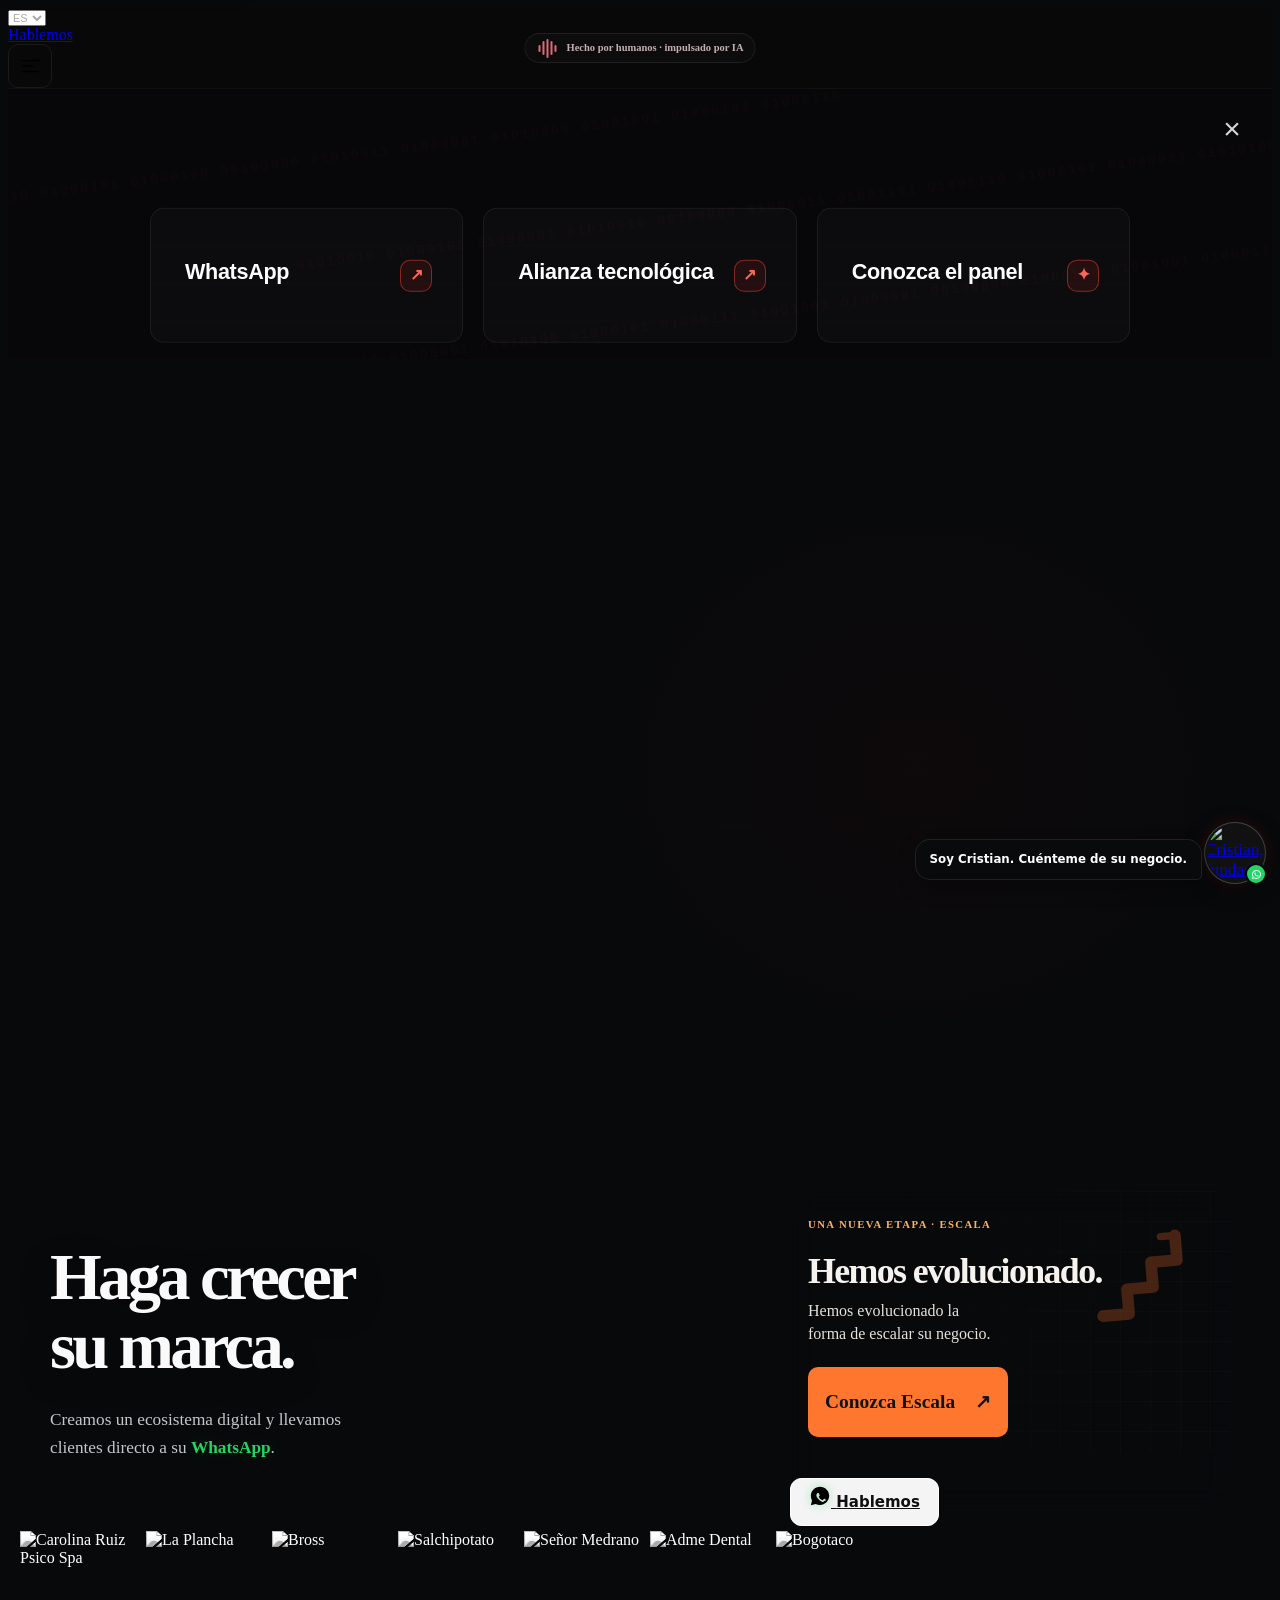
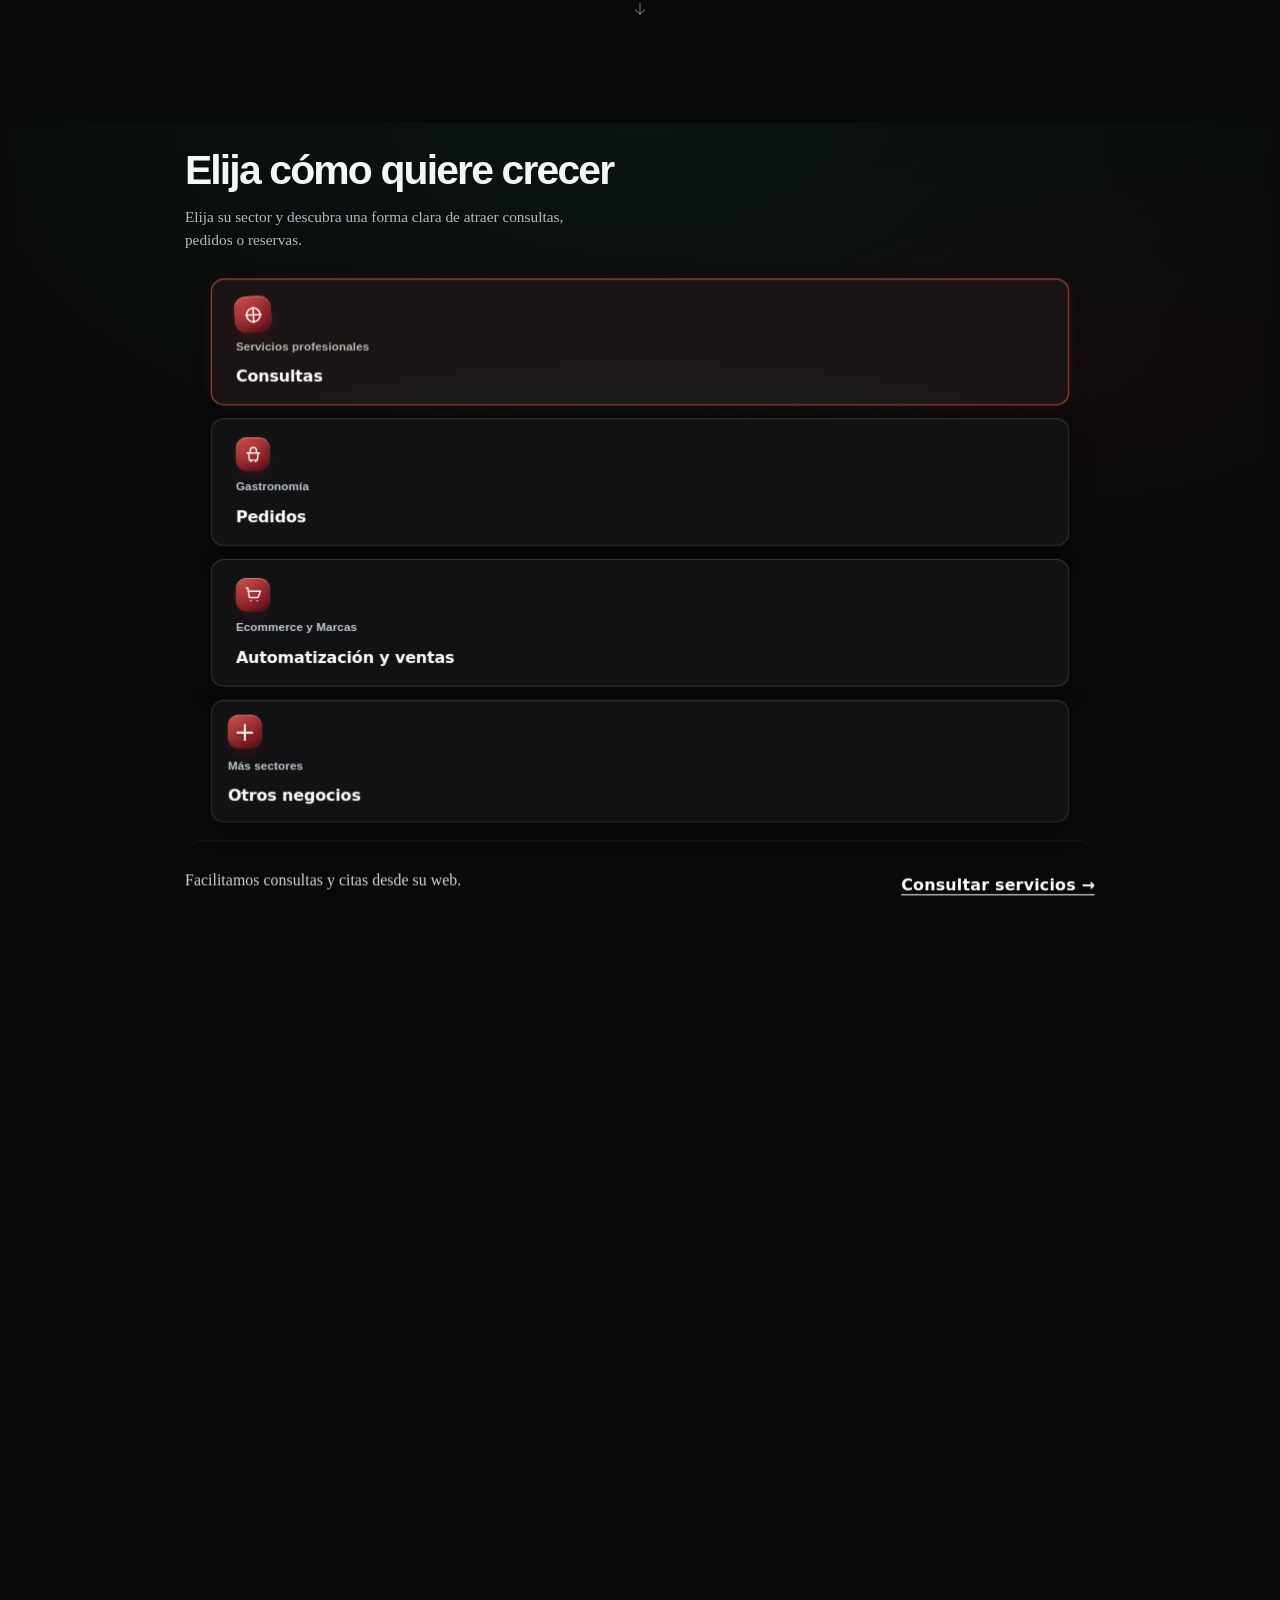
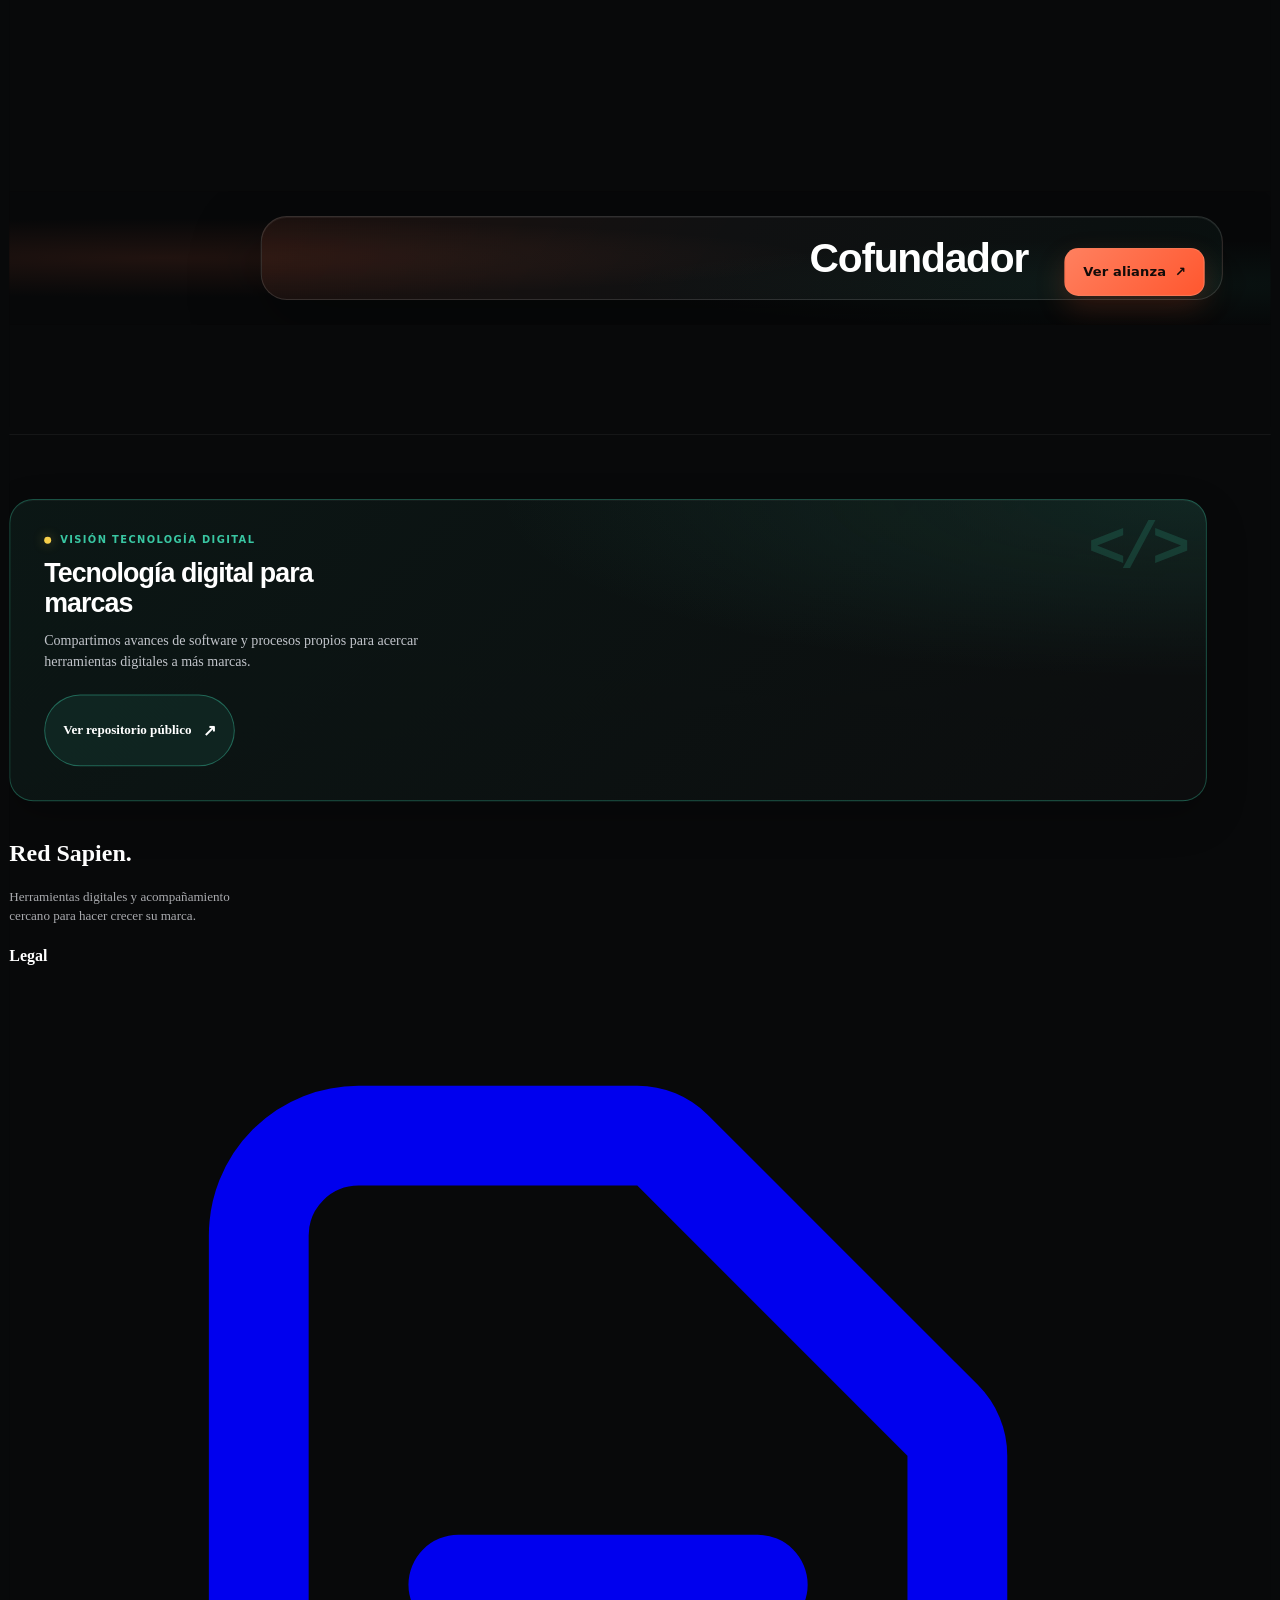
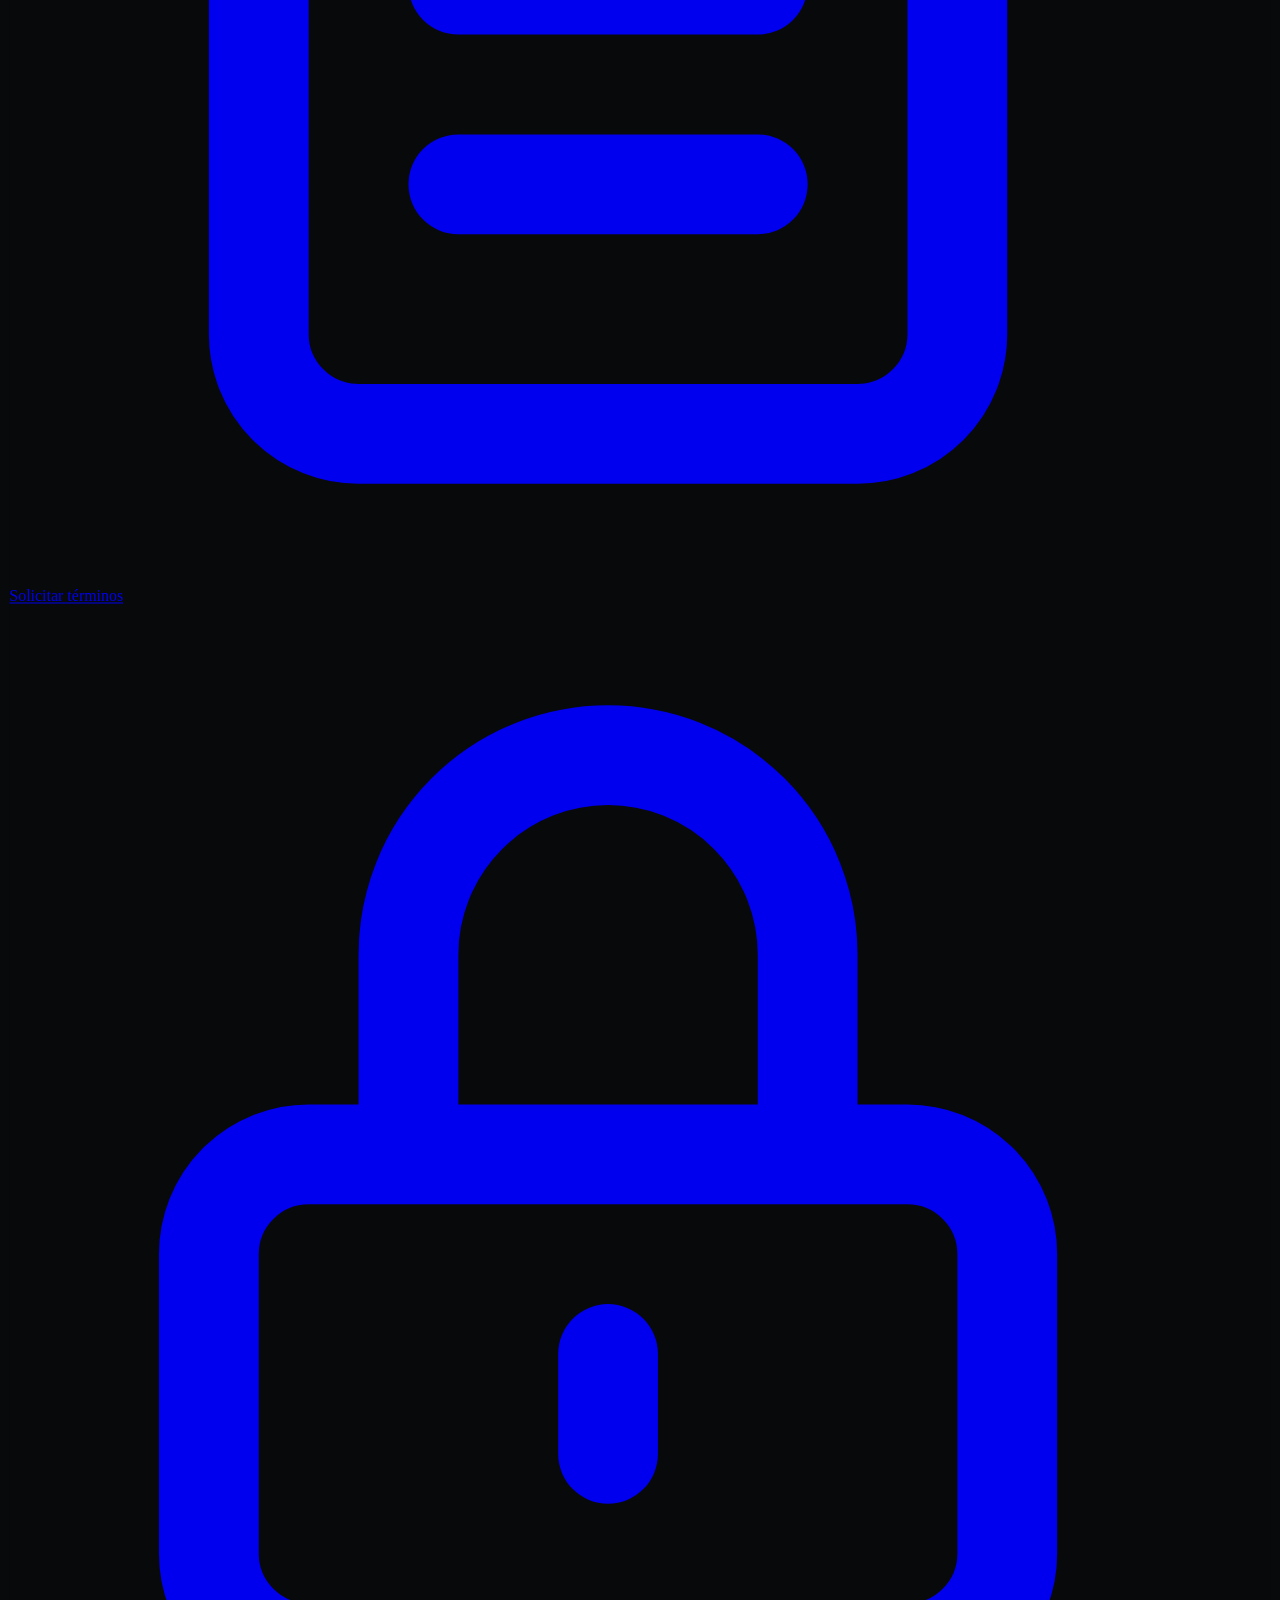
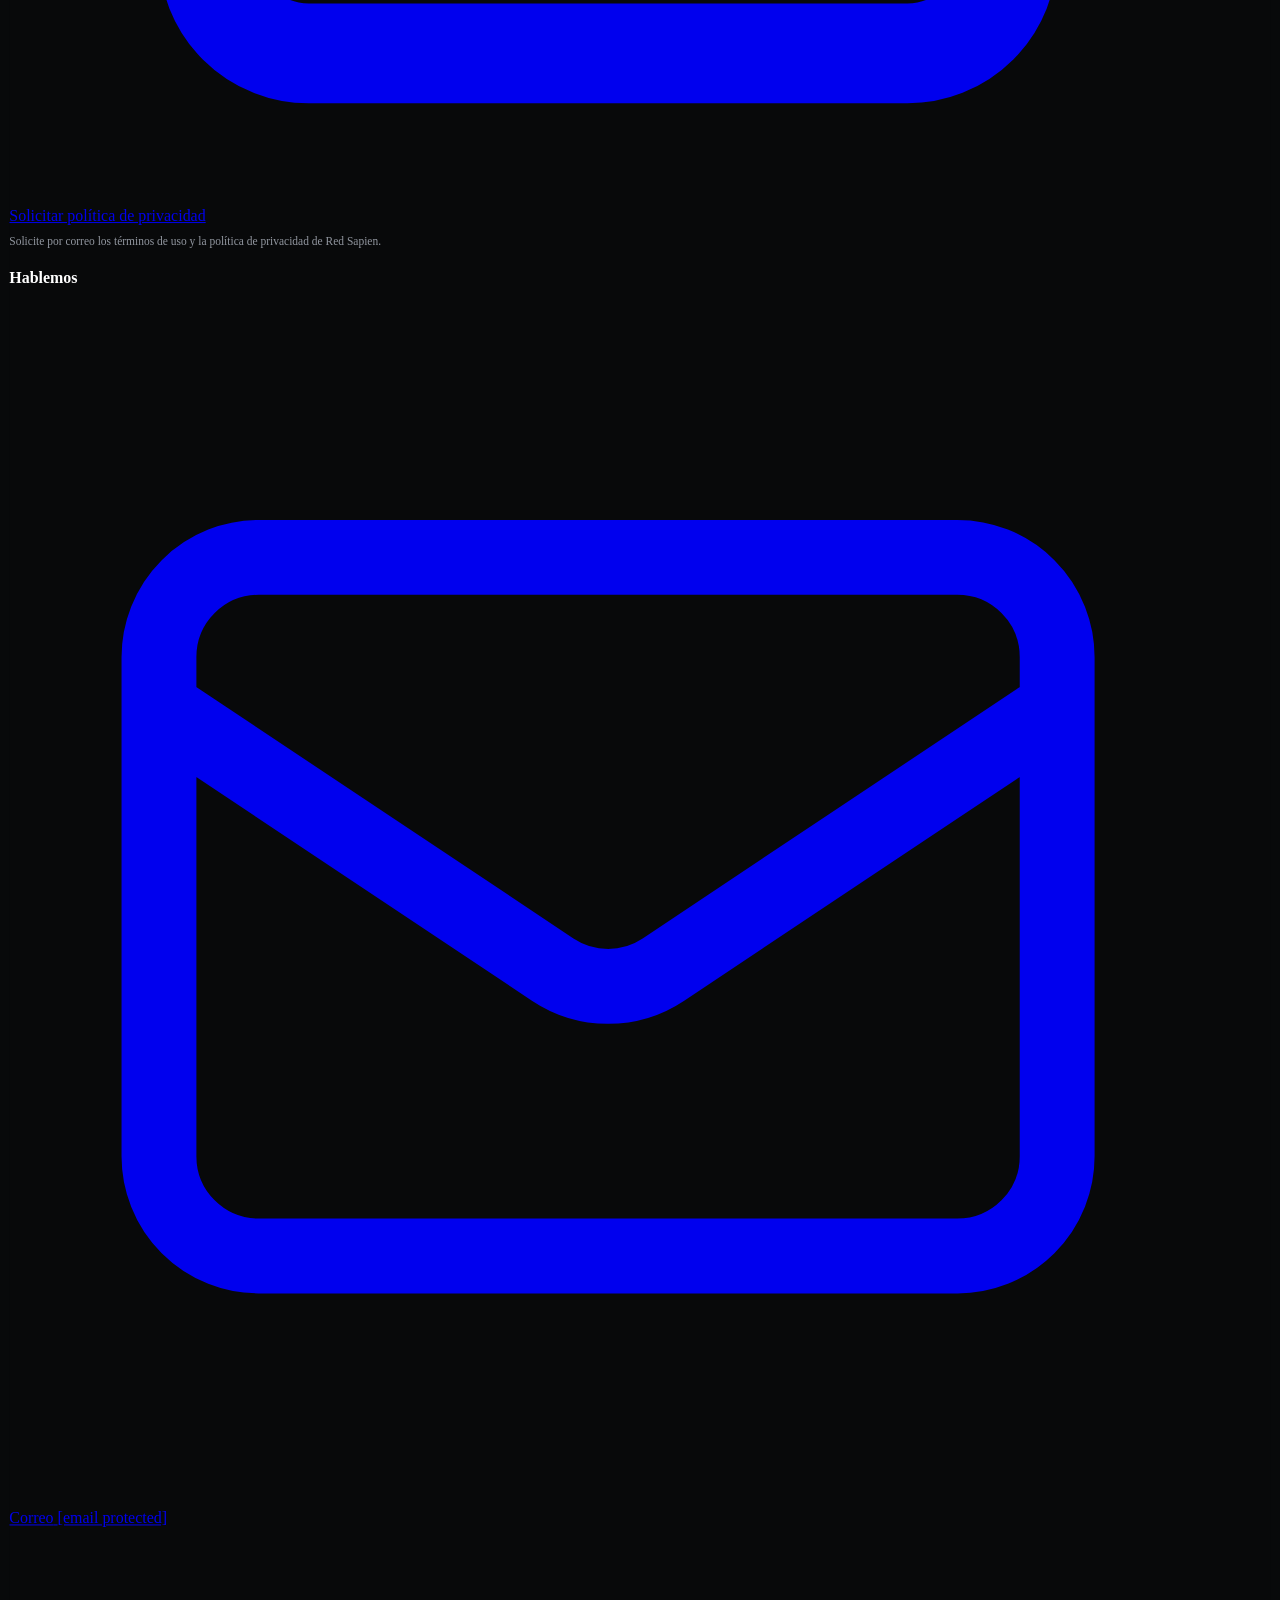
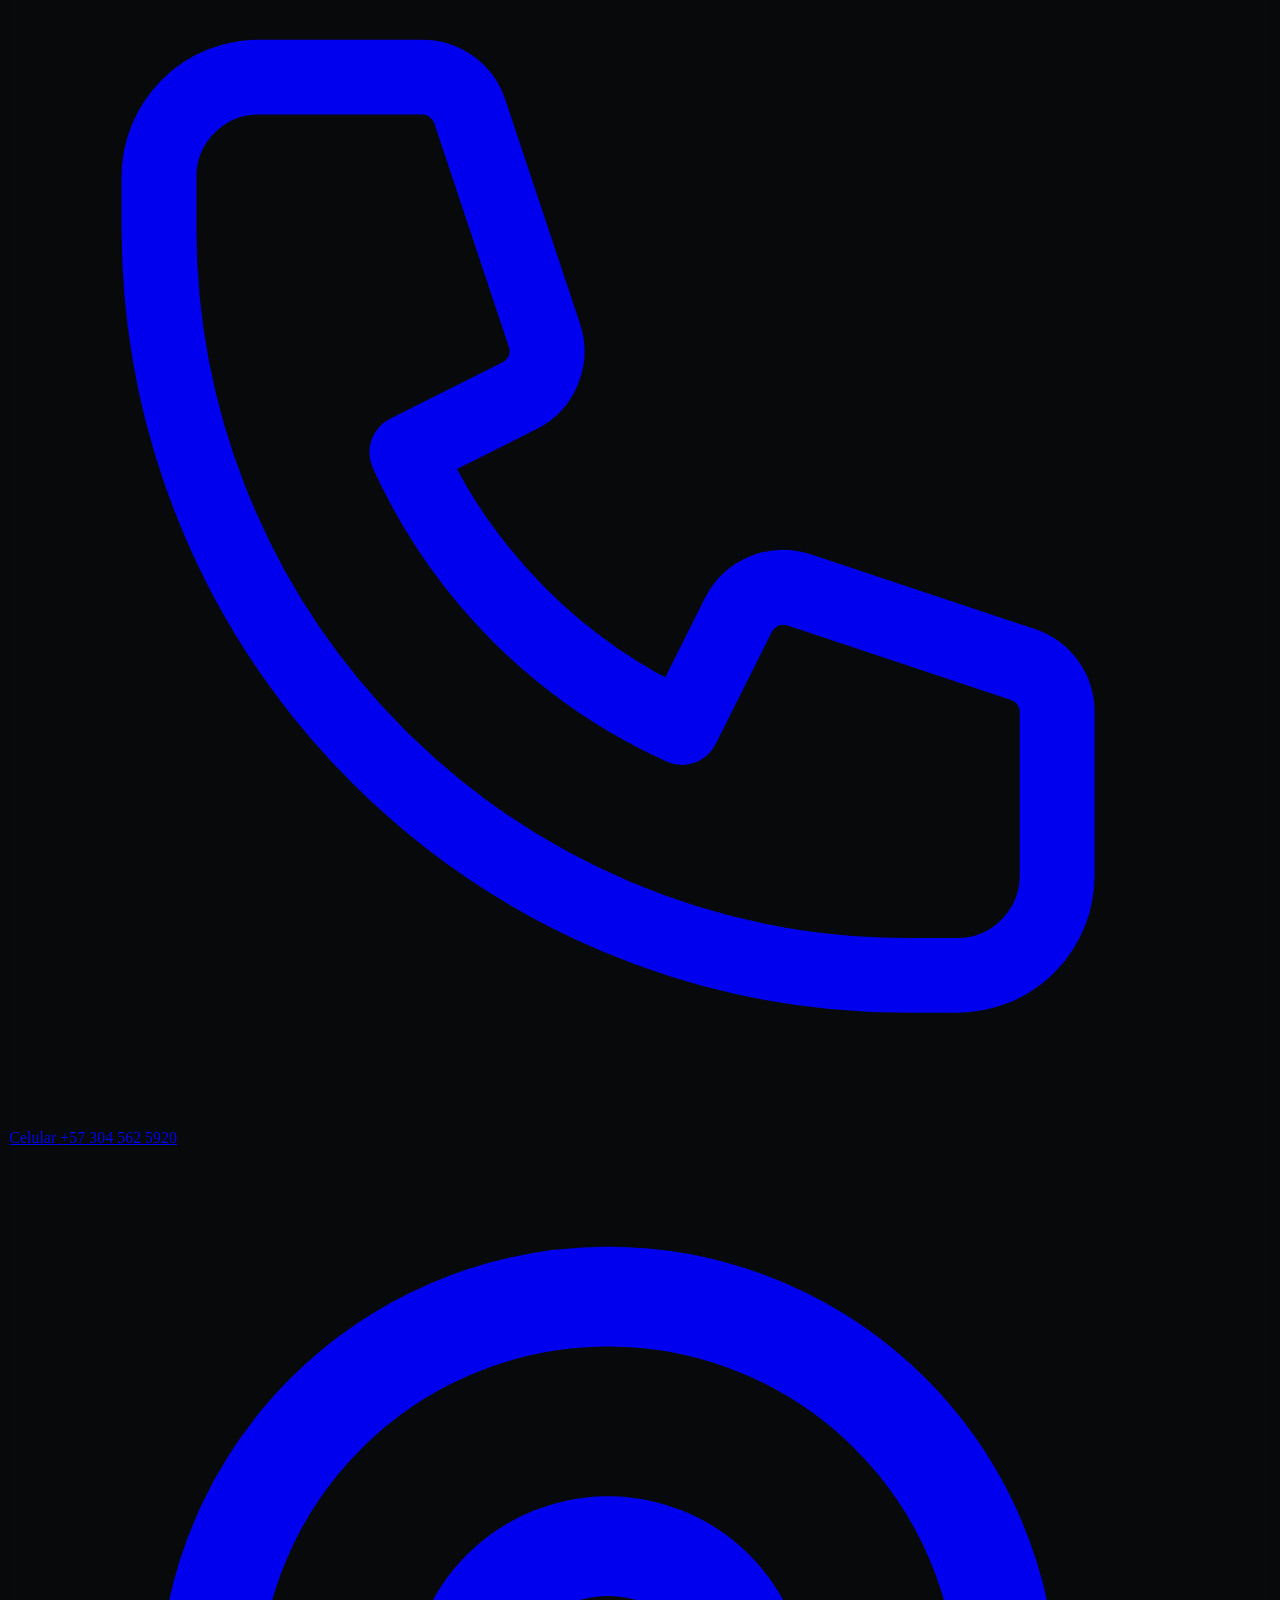
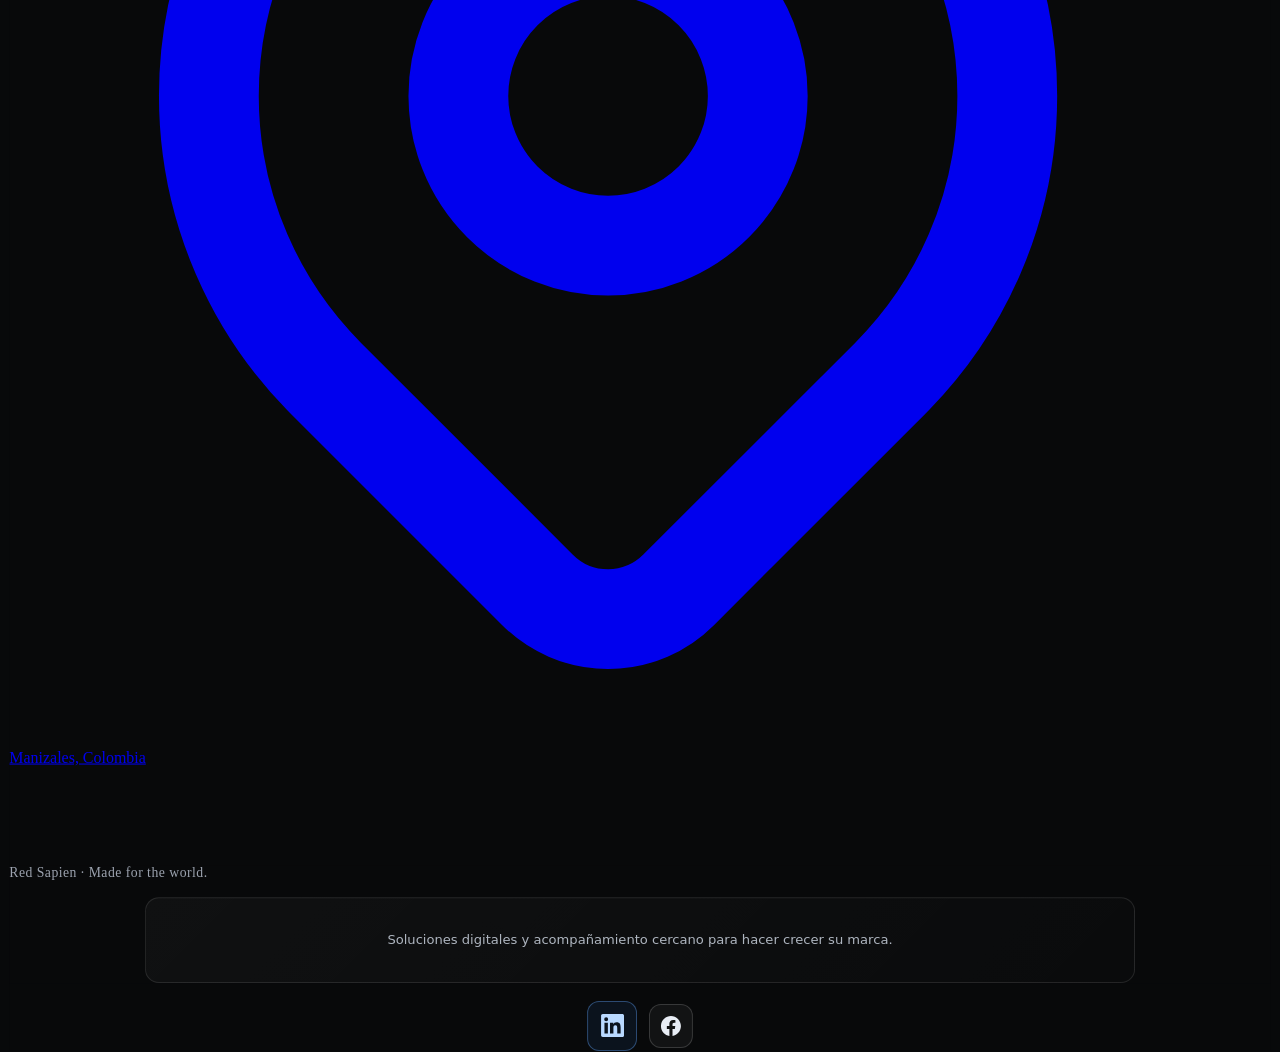
==== index.html @ 227806d8 "Actualizar textos de inversión publicitaria" ====
<!DOCTYPE html>

<html class="scroll-smooth" lang="es">
<head>
<meta charset="utf-8"/>
<meta content="width=device-width, initial-scale=1.0, maximum-scale=5.0, user-scalable=yes" name="viewport"/>
<meta content="Sitios web, campañas y presencia digital para su marca. Descubra una nueva forma de crecer con Escala." name="description"/>
<meta content="#050505" name="theme-color"/>
<meta content="es_CO" property="og:locale"/>
<meta content="Red Sapien" name="author"/>
<meta content="index, follow, max-image-preview:large" name="robots"/>
<title>Red Sapien | Su sitio web y un ecosistema en 3 fases</title>
<meta content="website" property="og:type"/>
<meta content="https://redsapien.com/" property="og:url"/>
<meta content="Red Sapien | Su sitio web y un ecosistema en 3 fases" property="og:title"/>
<meta content="Sitios web, campañas y presencia digital para su marca. Descubra una nueva forma de crecer con Escala." property="og:description"/>
<meta content="https://redsapien.com/assets/Image/Red-Sapien-OG-S-tech-20261112.webp" property="og:image"/>
<meta content="https://redsapien.com/assets/Image/Red-Sapien-OG-S-tech-20261112.webp" property="og:image:secure_url"/>
<meta content="1200" property="og:image:width"/>
<meta content="630" property="og:image:height"/>
<meta content="Red Sapien: símbolo R en rojo y logos de negocios con los que hemos trabajado" property="og:image:alt"/>
<meta content="image/webp" property="og:image:type"/>
<meta content="summary_large_image" name="twitter:card"/>
<meta content="Red Sapien | Su sitio web y un ecosistema en 3 fases" name="twitter:title"/>
<meta content="Sitios web, campañas y presencia digital para su marca. Descubra una nueva forma de crecer con Escala." name="twitter:description"/>
<meta content="https://redsapien.com/assets/Image/Red-Sapien-OG-S-tech-20261112.webp" name="twitter:image"/>
<!-- Analítica externa retirada: evitamos dependencias de terceros que bloqueaban recursos. -->
<link href="favicon-s-tech-20261112.svg" rel="icon" sizes="any" type="image/svg+xml"/><link href="favicon-s-tech-20261112-32.png" rel="icon" sizes="32x32" type="image/png"/><link href="favicon-s-tech-20261112.ico" rel="shortcut icon"/><link href="apple-touch-icon-s-tech-20261112.png" rel="apple-touch-icon" sizes="180x180"/>
<style id="rs-preloader-critical-1924">
#preloader{position:fixed!important;top:0!important;right:0!important;bottom:0!important;left:0!important;z-index:9999!important;background:#050505;overflow:hidden!important;isolation:isolate}
#preloader .rs-preloader-network{position:absolute!important;top:50%!important;left:50%!important;right:auto!important;bottom:auto!important;width:100vw!important;max-width:600px!important;height:auto!important;transform:translate(-50%,-50%)!important;z-index:0!important;pointer-events:none!important;opacity:.78}
#preloader .rs-preloader-mark{position:absolute!important;top:calc(50% - 75px)!important;left:50%!important;transform:translateX(-50%)!important;width:8.4rem!important;height:8.4rem!important;max-width:42vw!important;max-height:42vw!important;margin:0!important;display:flex!important;align-items:center!important;justify-content:center!important;z-index:1!important;box-sizing:border-box!important}
#preloader .rs-preloader-mark>div[aria-hidden="true"]{position:absolute!important;inset:0!important;border-radius:50%!important;box-sizing:border-box!important}
#preloader .rs-preloader-mark>img{width:50%!important;height:50%!important;object-fit:contain!important;max-width:67.2px!important;max-height:67.2px!important}
#preloader .rs-preloader-copy{position:absolute!important;top:calc(50% + 78px)!important;left:50%!important;transform:translateX(-50%)!important;z-index:1!important;margin:0!important;white-space:nowrap!important}
@media(prefers-reduced-motion:reduce){#preloader .rs-preloader-network *{animation:none!important}}
</style>
<link href="assets/css/tailwind-v3.4.17.css" rel="stylesheet"/>
<link href="https://redsapien.com/" rel="canonical"/>
<script type="application/ld+json">{"@context":"https://schema.org","@type":"ProfessionalService","name":"Red Sapien","url":"https://redsapien.com/","description":"Sitios web adaptables, campañas en Meta a WhatsApp y perfiles de Google para negocios de Manizales y Colombia.","telephone":"+573045625920","email":"ventas@redsapien.com","areaServed":{"@type":"Country","name":"Colombia"},"serviceType":["Sitios web adaptables","Campañas de ventas en Meta con destino a WhatsApp","Perfil de Negocio de Google y presencia local","Soporte opcional o por requerimiento"],"sameAs":["https://github.com/redsapien/Red-sapien-ecosystem"],"address":{"@type":"PostalAddress","addressLocality":"Manizales","addressCountry":"CO"}}</script>
<script id="rs-faq-schema" type="application/ld+json">{"@context":"https://schema.org","@type":"FAQPage","mainEntity":[{"@type":"Question","name":"¿Qué incluye?","acceptedAnswer":{"@type":"Answer","text":"Una web para su marca, campañas en Meta para atraer consultas a WhatsApp y presencia en Google, organizadas en tres fases."}},{"@type":"Question","name":"¿Qué inversión va por aparte?","acceptedAnswer":{"@type":"Answer","text":"La pauta publicitaria se paga directamente a Meta."}}]}</script>
<style id="rs-css-bundle">body{background-color:#050505;color:#ffffff;-webkit-font-smoothing:antialiased;overflow-x:hidden;}.bg-subtle-red{background:radial-gradient(circle at 50% -20%,rgba(255,60,0,0.06),transparent 75%);}#mobile-menu{transition:opacity 0.4s ease,visibility 0.4s ease;background:radial-gradient(circle at center,#0a0a0a 0%,#050505 100%);}.logo-track{display:flex;width:max-content;gap:1.5rem;will-change:transform;}@keyframes logo-drift-right{from{transform:translate3d(-50%,0,0);}to{transform:translate3d(0,0,0);}}.logo-track{animation:logo-drift-right 44s linear infinite;}.logo-track:hover{animation-play-state:paused;}@media (prefers-reduced-motion:reduce){.logo-track{animation:none;transform:none;}}.tech-mesh-layer{position:absolute;inset:0;background-image:linear-gradient(rgba(255,255,255,0.012) 1px,transparent 1px),linear-gradient(90deg,rgba(255,255,255,0.012) 1px,transparent 1px);background-size:60px 60px;mask-image:radial-gradient(circle at center,black 20%,transparent 85%);-webkit-mask-image:radial-gradient(circle at center,black 20%,transparent 85%);opacity:0.65;pointer-events:none;z-index:0;}#colombia-stripe{position:relative;z-index:2;transition:opacity .35s ease,height .35s ease;}header.nav-scrolled #colombia-stripe{opacity:.72;}header.nav-scrolled #main-nav{box-shadow:0 10px 34px rgba(0,0,0,.56);}header.nav-scrolled .scroll-support-banner::before{top:-1.35rem;bottom:-1.35rem;border-top-color:rgba(255,255,255,.10);border-bottom-color:rgba(255,255,255,.10);}.scroll-support-banner{position:absolute;left:50%;top:68%;display:flex;align-items:center;gap:0;width:min(72vw,38rem);transform:translate(-50%,-50%) scale(.96);opacity:0;pointer-events:none;color:rgba(255,255,255,.88);text-align:center;font:700 1.12rem/1.05 'Space Grotesk',sans-serif;letter-spacing:.08em;text-transform:uppercase;white-space:nowrap;transition:opacity .35s ease,transform .35s ease;}.scroll-support-banner::before{content:'';position:absolute;inset:-.85rem -1.7rem;z-index:-1;border-top:1px solid rgba(252,209,22,.28);border-bottom:1px solid rgba(206,17,38,.28);background:linear-gradient(90deg,rgba(252,209,22,.07),rgba(0,56,147,.10) 50%,rgba(206,17,38,.07));filter:blur(.1px);}.scroll-support-banner.is-visible{opacity:1;transform:translate(-50%,-50%) scale(1);}.glass-nav-scrolled .scroll-support-banner.is-visible{left:50%;right:auto;width:calc(100vw - 5.5rem);max-width:none;min-height:3.6rem;padding-right:1rem;transform:translate(-50%,-50%);}@media (max-width:640px){.glass-nav-scrolled .scroll-support-banner.is-visible{left:50%;right:auto;width:calc(100vw - 4.5rem);min-height:3.25rem;padding-right:.5rem;transform:translate(-50%,-50%);}}.scroll-support-dot{width:.58rem;height:.58rem;flex:0 0 auto;border-radius:999px;background:#FCD116;box-shadow:0 0 10px rgba(252,209,22,.45);}@media (max-width:640px){.scroll-support-banner{left:.5rem;width:calc(100% - 1rem);font-size:.88rem;line-height:1;transform:translateY(-50%) scale(1);letter-spacing:.045em;}.scroll-support-banner::before{inset:-.55rem -.35rem;}}@media (prefers-reduced-motion:reduce){.scroll-support-banner{transition:none;}}#menu-trigger{position:relative;z-index:3;}.glass-nav-premium{background:linear-gradient(to left,rgba(5,5,5,0.95) 0%,rgba(5,5,5,0.2) 100%);transition:all 0.4s cubic-bezier(0.4,0,0.2,1);}.glass-nav-scrolled{background-color:#050505;border-bottom:1px solid rgba(255,60,0,0.15);box-shadow:0 10px 30px -10px rgba(0,0,0,0.7);}.matrix-link-box{position:relative;background:rgba(10,10,10,0.4);border:1px solid rgba(255,255,255,0.03);overflow:hidden;transition:all 0.3s ease;}.matrix-link-box::before{content:"0101101011001";position:absolute;font-family:monospace;font-size:9px;color:rgba(255,60,0,0.04);top:2px;right:4px;letter-spacing:2px;pointer-events:none;}.matrix-link-box:hover{border-color:rgba(255,60,0,0.3);background:rgba(255,60,0,0.02);box-shadow:inset 0 0 12px rgba(255,60,0,0.05);}.stacking-card{will-change:transform,opacity;transition:transform 0.6s cubic-bezier(0.16,1,0.3,1),opacity 0.6s ease,box-shadow 0.4s ease,border-color 0.3s ease;transform-origin:center top;background:rgba(12,12,12,0.85);backdrop-filter:blur(24px);-webkit-backdrop-filter:blur(24px);border:1px solid rgba(255,255,255,0.08);box-shadow:0 8px 30px rgba(0,0,0,0.3);}.stacking-card:hover{box-shadow:0 20px 50px rgba(0,0,0,0.8);border-color:rgba(255,60,0,0.2);}.scrollbar-hide::-webkit-scrollbar{display:none;}.scrollbar-hide{-ms-overflow-style:none;scrollbar-width:none;}@keyframes pulse-slow{0%,100%{opacity:0.15;transform:scale(1);}50%{opacity:0.3;transform:scale(1.05);}}.animate-pulse-slow{animation:pulse-slow 6s ease-in-out infinite;}@keyframes blink{0%,100%{opacity:1;}50%{opacity:0;}}.animate-blink{animation:blink 1s step-end infinite;}@keyframes led-pulse{0%,100%{opacity:0.8;box-shadow:0 0 5px #22c55e;}50%{opacity:1;box-shadow:0 0 12px #22c55e,0 0 4px #fff;}}.animate-led-pulse{animation:led-pulse 2s ease-in-out infinite;}@keyframes blob{0%{transform:translate(0px,0px) scale(1);}33%{transform:translate(30px,-50px) scale(1.1);}66%{transform:translate(-20px,20px) scale(0.9);}100%{transform:translate(0px,0px) scale(1);}}.animate-blob{animation:blob 15s infinite alternate ease-in-out;will-change:transform;}.animation-delay-2000{animation-delay:2s;}.will-change-transform{will-change:transform;}.unlock-wave{position:absolute;top:50%;left:50%;width:100%;height:100%;transform:translate(-50%,-50%);border-radius:50%;pointer-events:none;z-index:5;}.unlock-wave::before,.unlock-wave::after{content:'';position:absolute;top:50%;left:50%;width:0;height:0;border-radius:50%;background:rgba(255,60,0,0.005);transform:translate(-50%,-50%);animation:unlockRipple 5s ease-out forwards;}.unlock-wave::after{animation-delay:2s;}@keyframes unlockRipple{0%{width:0;height:0;opacity:0.005;}100%{width:150%;height:150%;opacity:0;}}@keyframes scan{0%{top:-2%;opacity:0;}5%{opacity:1;}95%{opacity:1;}100%{top:102%;opacity:0;}}.laser-active{display:block !important;animation:scan 1.2s cubic-bezier(0.2,0.9,0.4,1.1) forwards;}.wa-premium-glow-button{isolation:isolate;}.wa-premium-glow-button::before{content:'';position:absolute;inset:0;border-radius:50%;z-index:-1;box-shadow:0 0 0 0 rgba(255,60,0,0.03);animation:waPulseUltraSoft 8s infinite ease-out;pointer-events:none;}@keyframes waPulseUltraSoft{0%{box-shadow:0 0 0 0 rgba(255,60,0,0.04);}50%{box-shadow:0 0 0 2px rgba(255,60,0,0);}100%{box-shadow:0 0 0 0 rgba(255,60,0,0);}}.profile-bubble{transition:opacity 0.5s ease,transform 0.5s ease;opacity:0;transform:scale(0.8);}.profile-bubble.visible{opacity:1;transform:scale(1);}.thought-bubble{opacity:0;transition:opacity 0.4s ease,transform 0.4s ease;transform:translateY(10px);}.thought-bubble.visible{opacity:1;transform:translateY(0);}.thought-bubble::after{content:'';position:absolute;bottom:-8px;right:20px;width:0;height:0;border-left:8px solid transparent;border-right:8px solid transparent;border-top:8px solid #1f2937;}.phone-frame{background:#111;border-radius:36px;border:8px solid #222;box-shadow:0 30px 60px -20px rgba(0,0,0,0.8),inset 0 0 0 2px #333;padding:8px;max-width:320px;margin:0 auto;}.phone-screen{background:#000;border-radius:28px;overflow:hidden;position:relative;aspect-ratio:9 / 16;}.phone-notch{position:absolute;top:7px;left:50%;transform:translateX(-50%);width:120px;height:28px;background:#111;border-radius:0 0 20px 20px;z-index:30;display:flex;align-items:center;justify-content:center;}.phone-notch .camera{width:8px;height:8px;background:#1a1a2e;border-radius:50%;border:1px solid #2a2a3e;box-shadow:inset 0 0 4px #000;}.phone-notch .speaker{width:40px;height:4px;background:#1a1a2e;border-radius:4px;margin-right:12px;}.slide-container{position:absolute;top:58px;right:8px;bottom:46px;left:8px;display:flex;transition:transform 0.7s cubic-bezier(0.25,0.46,0.45,0.94);width:auto;height:auto;will-change:transform;}.slide-item{min-width:100%;height:100%;display:flex;align-items:center;justify-content:center;}.slide-item img{width:100%;height:100%;object-fit:contain;object-position:center center;display:block;}.slide-dots{position:absolute;bottom:27px;left:50%;transform:translateX(-50%);display:flex;gap:6px;z-index:20;}.phone-home-indicator{position:absolute;bottom:8px;left:50%;transform:translateX(-50%);width:64px;height:4px;border-radius:999px;background:rgba(255,255,255,.65);z-index:21;}.slide-dots span{width:6px;height:6px;border-radius:50%;background:rgba(255,255,255,0.3);transition:background 0.3s;}.slide-dots span.active{background:#FF3C00;width:18px;border-radius:4px;}.slide-text{transition:opacity 0.5s ease,transform 0.5s ease;opacity:0;transform:translateY(8px);}.slide-text.active{opacity:1;transform:translateY(0);}.logo-slider-gradient{background:linear-gradient(to right,#050505 0%,rgba(5,5,5,0.5) 30%,transparent 100%);pointer-events:none;z-index:2;}.video-container{background:#000;overflow:hidden;}.section-transition{position:relative;border-top:1px solid rgba(255,255,255,0.03);box-shadow:inset 0 1px 0 rgba(255,255,255,0.02);}.section-transition::before{content:'';position:absolute;top:-1px;left:0;width:100%;height:2px;background:linear-gradient(to right,transparent,rgba(255,60,0,0.1),transparent);}.sap-v11-device-glass{background:rgba(255,255,255,0.03);border-radius:35px;padding:2px;border:1px solid rgba(255,255,255,0.1);backdrop-filter:blur(10px);-webkit-backdrop-filter:blur(10px);overflow:hidden;box-shadow:0 40px 70px -15px rgba(0,0,0,0.6);transition:transform 0.6s cubic-bezier(0.23,1,0.32,1);transform-style:preserve-3d;}.sap-v11-device-glass:hover{transform:rotateY(-4deg) rotateX(4deg) scale(1.01);}.v11-screen-content{border-radius:33px;overflow:hidden;position:relative;background:#000;}.v11-app-ui{width:100%;height:100%;object-fit:cover;opacity:0.75;transition:opacity 0.5s ease,transform 0.5s ease;}.sap-v11-device-glass:hover .v11-app-ui{opacity:0.9;transform:scale(1.05);}.v11-overlay{position:absolute;inset:0;display:flex;flex-direction:column;justify-content:flex-end;padding:20px 16px 25px;background:linear-gradient(to top,#000 25%,transparent 80%);text-align:left;pointer-events:none;}.v11-overlay h3,.v11-overlay p,.v11-overlay a{pointer-events:auto;}.logo-item{width:140px;height:80px;display:flex;align-items:center;justify-content:center;flex-shrink:0;}.logo-item img{width:100%;height:100%;object-fit:contain;}@media (min-width:768px){.logo-item{width:140px;height:80px;}.logo-track{gap:2.5rem;}}.hero-background-svg{will-change:transform;transform:translateZ(0);backface-visibility:hidden;z-index:0;}.profile-bubble-wrapper{will-change:transform;transform:translateZ(0);backface-visibility:hidden;}.slide-container{will-change:transform;transform:translateZ(0);backface-visibility:hidden;}
.rs-sectors-section{background:#090909;color:#fff;padding:clamp(72px,10vw,128px) 24px;border-top:1px solid rgba(255,255,255,.06)}.rs-sectors-inner{max-width:1120px;margin:auto}.rs-eyebrow{display:block;color:#a3a3a3;font:700 .68rem/1 'Space Grotesk',sans-serif;letter-spacing:.2em;text-transform:uppercase;margin-bottom:18px}.rs-sectors-section h2{font:700 clamp(2rem,5vw,4rem)/1.02 'Space Grotesk',sans-serif;letter-spacing:-.04em;max-width:620px;margin:0}.rs-sectors-intro{color:#a3a3a3;max-width:480px;line-height:1.6;margin:18px 0 40px}.rs-sector-grid{display:grid;grid-template-columns:repeat(2,minmax(0,1fr));gap:18px}.rs-sector-card{position:relative;overflow:hidden;border:1px solid rgba(255,255,255,.1);border-radius:20px;padding:clamp(24px,4vw,42px);background:linear-gradient(145deg,rgba(255,255,255,.06),rgba(255,255,255,.015));transition:transform .3s ease,border-color .3s ease,box-shadow .3s ease}.rs-sector-card:hover{transform:translateY(-5px);box-shadow:0 22px 60px rgba(0,0,0,.3)}.rs-sector-food{--sector:#ff5a1f}.rs-sector-health{--sector:#39c6a2}.rs-sector-food:hover{border-color:#ff5a1f}.rs-sector-health:hover{border-color:#39c6a2}.rs-sector-top{display:flex;justify-content:space-between;align-items:center;margin-bottom:40px}.rs-sector-number{color:var(--sector);font:700 .72rem/1 'Space Grotesk',sans-serif;letter-spacing:.16em}.rs-sector-label{color:var(--sector);font:700 .68rem/1 'Space Grotesk',sans-serif;letter-spacing:.14em;text-transform:uppercase}.rs-sector-card h3{font:700 clamp(1.5rem,3vw,2.3rem)/1.05 'Space Grotesk',sans-serif;margin:0 0 14px;letter-spacing:-.03em}.rs-sector-card p{color:#b7b7b7;line-height:1.6;max-width:390px;margin:0 0 24px}.rs-category-list{display:flex;flex-wrap:wrap;gap:8px;margin-bottom:28px}.rs-category-list a{color:#e8e8e8;border:1px solid rgba(255,255,255,.13);border-radius:999px;padding:8px 11px;font-size:.72rem;transition:all .2s}.rs-category-list a:hover{border-color:var(--sector);color:var(--sector)}.rs-sector-cta{display:inline-flex;color:#fff;font-size:.78rem;font-weight:700;border-bottom:1px solid var(--sector);padding-bottom:5px}.rs-sector-cta:hover{color:var(--sector)}@media(max-width:700px){.rs-sector-grid{grid-template-columns:1fr}.rs-sector-top{margin-bottom:28px}}
.rs-selector{display:grid;grid-template-columns:repeat(2,minmax(0,1fr));gap:12px;max-width:760px}.rs-selector-btn{display:grid;grid-template-columns:auto 1fr;column-gap:12px;text-align:left;align-items:center;padding:18px 20px;border:1px solid rgba(255,255,255,.12);border-radius:16px;background:#111;color:#fff;cursor:pointer;transition:.25s}.rs-selector-btn>span{grid-row:span 2;font-size:24px}.rs-selector-btn strong{font-size:1rem}.rs-selector-btn small{color:#999;font-size:.7rem;margin-top:4px}.rs-selector-btn.is-active,.rs-selector-btn:hover{border-color:var(--rs-accent,#ff3c00);box-shadow:0 12px 35px rgba(0,0,0,.22)}.rs-selector-btn.is-active strong{color:var(--rs-accent,#ff3c00)}.rs-selector-btn.rs-health{--rs-accent:#39c6a2}.rs-niche-result{display:grid;gap:8px;margin-top:14px;padding:18px 20px;border-left:2px solid var(--rs-accent,#ff3c00);background:rgba(255,255,255,.035);max-width:760px}.rs-niche-result strong{font-size:1.15rem}.rs-niche-result span{color:#aaa;font-size:.86rem}.rs-niche-result a{color:var(--rs-accent,#ff3c00);font-size:.78rem;font-weight:700;margin-top:4px}.rs-sectors-section:has(.rs-health.is-active){--rs-accent:#39c6a2}.rs-sectors-section:has(.rs-food.is-active){--rs-accent:#ff3c00}@media(max-width:600px){.rs-selector{grid-template-columns:1fr}.rs-selector-btn{padding:15px 16px}}
.rs-case-track{display:grid;grid-template-columns:repeat(3,minmax(0,1fr));gap:16px}.rs-case-card{overflow:hidden;display:flex;flex-direction:column;border:1px solid rgba(255,255,255,.1);border-radius:18px;background:linear-gradient(145deg,rgba(255,255,255,.06),rgba(255,255,255,.015));transition:transform .28s ease,border-color .28s ease,box-shadow .28s ease}.rs-case-card:hover{transform:translateY(-5px);border-color:var(--case-accent,#ff3c00);box-shadow:0 22px 55px rgba(0,0,0,.3)}.rs-case-media{position:relative;width:100%;aspect-ratio:9/16;min-height:280px;background:linear-gradient(145deg,#181818,#090909);overflow:hidden}.rs-case-media img{display:block;width:100%;height:100%;object-fit:cover}.rs-case-media.is-empty{display:grid;place-items:center;color:#777;font-size:.68rem;letter-spacing:.12em;text-transform:uppercase}.rs-case-body{padding:22px;display:flex;flex:1;flex-direction:column}.rs-case-type{display:block;color:#8f8f8f;font-size:.68rem;margin:12px 0 18px}.rs-case-card h3{font:700 1.35rem/1.1 'Space Grotesk',sans-serif;margin:0 0 10px}.rs-case-card p{color:#aaa;font-size:.82rem;line-height:1.55;margin:0}.rs-case-link{display:inline-block;color:var(--case-accent,#ff3c00);font-size:.74rem;font-weight:700;margin-top:auto;padding-top:22px}.rs-case-link.is-disabled{color:#777;pointer-events:none}.rs-case-placeholder{border-style:dashed;opacity:.82}.rs-case-placeholder h3{font-size:1.15rem}@media(max-width:800px){.rs-case-track{display:flex;grid-template-columns:none;overflow-x:auto;scroll-snap-type:x mandatory;padding-bottom:8px}.rs-case-card{min-width:min(82vw,340px);scroll-snap-align:start}.rs-case-media{min-height:260px}}
.rs-selector{gap:24px;max-width:900px;margin-top:26px}.rs-selector-btn{position:relative;min-height:142px;padding:26px 28px;border:1px solid rgba(255,255,255,.14);border-radius:22px;background:linear-gradient(145deg,#171717,#0b0b0b);box-shadow:0 14px 38px rgba(0,0,0,.2);isolation:isolate}.rs-selector-btn:before{content:'';position:absolute;inset:0;border-radius:inherit;background:radial-gradient(circle at 100% 0,var(--rs-accent),transparent 48%);opacity:.08;z-index:-1;transition:opacity .3s ease}.rs-selector-btn:hover:before,.rs-selector-btn.is-active:before{opacity:.18}.rs-selector-btn>span{font-size:30px;filter:grayscale(.15)}.rs-selector-btn strong{font-size:1.25rem;letter-spacing:-.02em}.rs-selector-btn small{font-size:.75rem;color:#aaa;line-height:1.5}.rs-selector-btn.is-active{border-color:var(--rs-accent);box-shadow:0 18px 48px color-mix(in srgb,var(--rs-accent) 18%,transparent),inset 0 1px 0 rgba(255,255,255,.08)}.rs-selector-btn.is-active:after{content:'Seleccionado';position:absolute;right:18px;top:16px;color:var(--rs-accent);font:700 .6rem/1 'Space Grotesk',sans-serif;letter-spacing:.14em;text-transform:uppercase}.rs-niche-result{margin-top:18px;border-radius:14px;box-shadow:0 10px 30px rgba(0,0,0,.16)}@media(max-width:600px){.rs-selector{gap:14px}.rs-selector-btn{min-height:116px;padding:20px}.rs-selector-btn strong{font-size:1.05rem}.rs-selector-btn.is-active:after{top:12px;right:14px;font-size:.52rem}}
.rs-selector-btn{grid-template-columns:46px 1fr;column-gap:14px;align-items:center;min-height:128px;padding:22px 24px}.rs-selector-icon{width:44px;height:44px;display:grid;place-items:center;border:1px solid var(--rs-accent);border-radius:14px;color:var(--rs-accent);background:color-mix(in srgb,var(--rs-accent) 10%,transparent)}.rs-selector-icon svg{width:23px;height:23px;fill:none;stroke:currentColor;stroke-width:1.6;stroke-linecap:round;stroke-linejoin:round}.rs-selector-btn strong{line-height:1.1}.rs-selector-btn small{display:block;margin-top:6px;line-height:1.35}.rs-niche-result{gap:6px;padding:16px 18px;margin-top:16px}.rs-niche-result strong{font-size:1.05rem}.rs-niche-result span{font-size:.78rem}.rs-sector-card p,.rs-case-card p{max-width:34ch}@media(max-width:600px){.rs-selector-btn{min-height:108px;padding:18px}.rs-selector-icon{width:38px;height:38px;border-radius:12px}.rs-selector-icon svg{width:20px;height:20px}}
:root{--rs-section-space:clamp(72px,9vw,112px)}.rs-sectors-section,.rs-case-section{padding-top:var(--rs-section-space)!important;padding-bottom:var(--rs-section-space)!important}.rs-selector-btn,.rs-niche-result,.rs-case-card{position:relative;overflow:hidden}.rs-selector-btn:after,.rs-case-card:after{content:'';position:absolute;inset:-1px;border-radius:inherit;pointer-events:none;background:linear-gradient(115deg,transparent 25%,color-mix(in srgb,var(--rs-accent,#ff3c00) 55%,transparent),transparent 70%);opacity:0;transform:translateX(-35%);transition:opacity .35s ease,transform .55s ease}.rs-selector-btn:hover:after,.rs-selector-btn.is-active:after,.rs-case-card:hover:after{opacity:.22;transform:translateX(35%)}.rs-selector-btn{box-shadow:0 0 0 1px rgba(255,255,255,.02),0 0 24px color-mix(in srgb,var(--rs-accent,#ff3c00) 8%,transparent)}.rs-selector-btn.is-active{box-shadow:0 0 0 1px var(--rs-accent),0 0 28px color-mix(in srgb,var(--rs-accent) 18%,transparent),inset 0 0 24px color-mix(in srgb,var(--rs-accent) 6%,transparent)}.rs-niche-result{box-shadow:0 0 24px color-mix(in srgb,var(--rs-accent,#ff3c00) 10%,transparent)}.rs-case-media{box-shadow:inset 0 0 30px color-mix(in srgb,var(--case-accent,#ff3c00) 12%,transparent)}
.rs-sectors-section{background:radial-gradient(circle at 50% 0,rgba(255,60,0,.055),transparent 38%),#090909}.rs-sectors-inner{max-width:1040px}.rs-selector{gap:20px;margin-top:30px}.rs-selector-btn{min-height:156px;padding:28px 30px;border-radius:24px;background:linear-gradient(145deg,rgba(30,30,30,.98),rgba(10,10,10,.98));border-color:rgba(255,255,255,.13);box-shadow:0 18px 45px rgba(0,0,0,.22),inset 0 1px 0 rgba(255,255,255,.06);transform:translateY(0);transition:transform .28s ease,border-color .28s ease,box-shadow .28s ease,background .28s ease}.rs-selector-btn:hover{transform:translateY(-6px);background:linear-gradient(145deg,rgba(38,38,38,.98),rgba(12,12,12,.98));box-shadow:0 24px 55px rgba(0,0,0,.34),0 0 30px color-mix(in srgb,var(--rs-accent) 10%,transparent)}.rs-selector-btn:focus-visible{outline:3px solid color-mix(in srgb,var(--rs-accent) 70%,white);outline-offset:4px}.rs-selector-btn.is-active{transform:translateY(-4px);border-color:var(--rs-accent);background:linear-gradient(145deg,color-mix(in srgb,var(--rs-accent) 10%,#1b1b1b),#0b0b0b);box-shadow:0 0 0 1px var(--rs-accent),0 22px 60px color-mix(in srgb,var(--rs-accent) 15%,transparent),inset 0 1px 0 rgba(255,255,255,.12)}.rs-selector-icon{width:50px;height:50px;border-radius:16px;box-shadow:0 0 22px color-mix(in srgb,var(--rs-accent) 18%,transparent);transition:transform .28s ease,background .28s ease}.rs-selector-btn:hover .rs-selector-icon,.rs-selector-btn.is-active .rs-selector-icon{transform:scale(1.08) rotate(-3deg);background:color-mix(in srgb,var(--rs-accent) 17%,transparent)}.rs-selector-btn strong{font-size:clamp(1.12rem,2vw,1.4rem);letter-spacing:-.025em}.rs-selector-btn small{font-size:.78rem;color:#b1b1b1}.rs-selector-status{position:absolute;top:18px;right:20px;color:var(--rs-accent);font:700 .58rem/1 'Space Grotesk',sans-serif;letter-spacing:.14em;text-transform:uppercase;opacity:0;transform:translateY(-4px);transition:opacity .25s ease,transform .25s ease}.rs-selector-btn.is-active .rs-selector-status{opacity:1;transform:translateY(0)}.rs-selector-btn.is-active:after{content:'';position:absolute;inset:auto 28px 0;height:2px;border-radius:2px;background:linear-gradient(90deg,transparent,var(--rs-accent),transparent);opacity:1;transform:none}.rs-niche-result{margin-top:20px;padding:18px 22px;border:1px solid color-mix(in srgb,var(--rs-accent) 24%,transparent);border-left:3px solid var(--rs-accent);border-radius:16px;background:linear-gradient(100deg,color-mix(in srgb,var(--rs-accent) 7%,transparent),rgba(255,255,255,.025));box-shadow:0 15px 35px rgba(0,0,0,.2)}@media(max-width:600px){.rs-selector{gap:14px;margin-top:22px}.rs-selector-btn{min-height:128px;padding:22px 20px}.rs-selector-icon{width:42px;height:42px;border-radius:14px}.rs-selector-status{top:14px;right:16px;font-size:.5rem}.rs-selector-btn.is-active:after{inset:auto 20px 0}}@media(prefers-reduced-motion:reduce){.rs-selector-btn,.rs-selector-icon,.rs-selector-status{transition:none}.rs-selector-btn:hover,.rs-selector-btn.is-active{transform:none}}
:root{--rs-theme:#ff3c00;--rs-theme-soft:rgba(255,60,0,.12)}html[data-niche="health"]{--rs-theme:#39c6a2;--rs-theme-soft:rgba(57,198,162,.12)}body[data-niche="health"] .rs-sectors-section{background:radial-gradient(circle at 50% 0,rgba(57,198,162,.07),transparent 38%),#090909}body[data-niche="health"] .rs-selector-btn.is-active{border-color:var(--rs-theme);box-shadow:0 0 0 1px var(--rs-theme),0 22px 60px rgba(57,198,162,.16),inset 0 1px 0 rgba(255,255,255,.12)}body[data-niche="health"] .phase-primary{box-shadow:0 0 55px rgba(57,198,162,.14)!important}body[data-niche="health"] .phase-card-label,body[data-niche="health"] .phase-entry-label{color:var(--rs-theme)}body[data-niche="health"] .phase-offer-cta,body[data-niche="health"] .phase-transition-label{border-color:var(--rs-theme);color:var(--rs-theme)}.rs-selector-btn,.rs-niche-result,.phase-primary,.rs-case-card{transition:background .35s ease,border-color .35s ease,box-shadow .35s ease,transform .28s ease}
.rs-selector-btn{grid-template-rows:auto auto auto;align-content:center}.rs-selector-btn small{grid-column:2}.rs-selector-note{grid-column:2;display:block;margin-top:10px;color:color-mix(in srgb,var(--rs-accent) 78%,white);font-size:.68rem;font-weight:700;letter-spacing:.01em;opacity:.82}.rs-selector-btn:focus-visible .rs-selector-note,.rs-selector-btn:hover .rs-selector-note,.rs-selector-btn.is-active .rs-selector-note{opacity:1}.rs-selector-status{white-space:nowrap}.rs-niche-result a{display:inline-flex;align-items:center;gap:6px;width:max-content;margin-top:7px;padding:9px 0;font-size:.78rem;transition:gap .2s ease}.rs-niche-result a:hover{gap:10px}@media(max-width:600px){.rs-selector-note{font-size:.64rem;margin-top:8px}.rs-selector-btn small{font-size:.7rem}}
.rs-selector-btn{grid-template-rows:auto auto auto auto;align-content:center}.rs-selector-kicker{grid-column:2;display:block;margin-bottom:7px;color:var(--rs-accent);font:700 .62rem/1 'Space Grotesk',sans-serif;letter-spacing:.16em;text-transform:uppercase}.rs-selector-btn strong{grid-column:2}.rs-selector-btn small{grid-column:2}@media(max-width:600px){.rs-selector-kicker{font-size:.56rem;margin-bottom:5px}}
#maquinaria-automatizada,#casos-exito-ecosistemas,#seccion-5-pricing,#manifiesto-maquinaria{content-visibility:auto;contain-intrinsic-size:auto 720px}
.rs-sectors-section{--rs-selector-max:880px;position:relative;isolation:isolate;overflow:hidden}.rs-sectors-section::before{content:"";position:absolute;inset:8% -12% auto;height:420px;z-index:-1;pointer-events:none;background:radial-gradient(ellipse at 50% 0,color-mix(in srgb,var(--rs-accent,#ff3c00) 8%,transparent),transparent 68%);opacity:.75}.rs-sectors-inner{width:min(100% - 32px,var(--rs-selector-max));margin-inline:auto}.rs-sectors-section .rs-eyebrow{display:block;margin-bottom:10px;font-size:.66rem;line-height:1;letter-spacing:.18em;text-transform:uppercase;color:color-mix(in srgb,var(--rs-accent,#ff3c00) 82%,white);font-weight:800}.rs-sectors-section h2{max-width:18ch;margin:0;font-size:clamp(1.65rem,3.4vw,2.55rem);line-height:1.06;letter-spacing:-.045em}.rs-selector{width:100%;max-width:none;display:grid;grid-template-columns:repeat(2,minmax(0,1fr));gap:16px;margin-top:24px}.rs-selector-btn{width:100%;min-width:0;min-height:146px;display:grid;grid-template-columns:44px minmax(0,1fr);grid-template-rows:auto auto auto auto;column-gap:14px;row-gap:4px;align-content:center;padding:22px 24px;border-radius:20px;text-align:left;background:linear-gradient(145deg,rgba(27,27,27,.96),rgba(10,10,10,.98));border:1px solid rgba(255,255,255,.14);box-shadow:0 12px 32px rgba(0,0,0,.2),inset 0 1px 0 rgba(255,255,255,.06);transition:transform .24s ease,border-color .24s ease,box-shadow .24s ease,background .24s ease}.rs-selector-btn::before{opacity:.1}.rs-selector-btn:hover{transform:translateY(-3px)}.rs-selector-btn:active{transform:translateY(-1px) scale(.995)}.rs-selector-btn:focus-visible{outline:2px solid color-mix(in srgb,var(--rs-accent,#ff3c00) 78%,white);outline-offset:4px}.rs-selector-icon{grid-column:1;grid-row:1 / span 4;width:44px;height:44px;border-radius:13px}.rs-selector-icon svg{width:20px;height:20px}.rs-selector-kicker{font-size:.59rem;line-height:1;letter-spacing:.16em;margin:0 0 3px}.rs-selector-btn strong{grid-column:2;font-size:clamp(1.02rem,1.7vw,1.26rem);line-height:1.08;letter-spacing:-.025em}.rs-selector-btn small{grid-column:2;margin:2px 0 0;font-size:clamp(.68rem,1vw,.76rem);line-height:1.4;color:#aaa;overflow-wrap:anywhere}.rs-selector-note{grid-column:2;margin-top:6px;font-size:.65rem;line-height:1.2}.rs-selector-status{top:15px;right:17px;font-size:.5rem;letter-spacing:.13em}.rs-niche-result{width:100%;max-width:none;margin-top:14px;padding:14px 18px;border-radius:14px;grid-template-columns:minmax(0,1fr) auto;align-items:center;column-gap:14px;background:linear-gradient(110deg,rgba(255,255,255,.055),rgba(255,255,255,.018));border-left-width:2px}.rs-niche-result strong,.rs-niche-result span{min-width:0}.rs-niche-result strong{font-size:clamp(.92rem,1.4vw,1.05rem)}.rs-niche-result span{font-size:.75rem;line-height:1.35}.rs-niche-result a{white-space:nowrap;font-size:.72rem}@media (max-width:760px){.rs-sectors-inner{width:min(100% - 24px,620px)}.rs-selector{grid-template-columns:1fr;gap:12px;margin-top:20px}.rs-selector-btn{min-height:122px;padding:19px 18px;border-radius:17px}.rs-selector-icon{width:40px;height:40px;border-radius:12px}.rs-selector-status{top:13px;right:14px}.rs-niche-result{grid-template-columns:1fr;row-gap:5px;padding:13px 15px}.rs-niche-result a{margin-top:3px}}@media (max-width:380px){.rs-selector-btn{grid-template-columns:38px minmax(0,1fr);column-gap:11px;padding:17px 15px}.rs-selector-icon{width:36px;height:36px}.rs-selector-btn small{font-size:.65rem}.rs-selector-note{font-size:.6rem}}@media (prefers-reduced-motion:reduce){.rs-selector-btn,.rs-selector-icon{transition:none}.rs-selector-btn:hover,.rs-selector-btn.is-active{transform:none}}
.rs-coming-soon-btn,.rs-coming-soon-mobile{position:relative;overflow:hidden;transition:transform .25s ease,border-color .25s ease,background .25s ease,color .25s ease;}.rs-coming-soon-btn::before,.rs-coming-soon-mobile::before{content:"";position:absolute;inset:0;background:linear-gradient(110deg,transparent 20%,rgba(255,60,0,.14) 50%,transparent 80%);transform:translateX(-120%);transition:transform .6s ease;}.rs-coming-soon-btn:hover,.rs-coming-soon-mobile:hover,.rs-coming-soon-btn:focus-visible,.rs-coming-soon-mobile:focus-visible{transform:translateY(-2px);border-color:rgba(255,60,0,.6);background:rgba(255,60,0,.1);color:#fff;outline:none;}.rs-coming-soon-btn:hover::before,.rs-coming-soon-mobile:hover::before,.rs-coming-soon-btn:focus-visible::before,.rs-coming-soon-mobile:focus-visible::before{transform:translateX(120%);}.rs-coming-soon-modal{position:fixed;inset:0;z-index:120;display:grid;place-items:center;padding:1.25rem;background:rgba(0,0,0,.78);backdrop-filter:blur(12px);opacity:0;visibility:hidden;transition:opacity .25s ease,visibility .25s ease;}.rs-coming-soon-modal.is-open{opacity:1;visibility:visible;}.rs-coming-soon-card{width:min(100%,28rem);border:1px solid rgba(255,255,255,.12);border-radius:1.5rem;background:linear-gradient(145deg,#171717,#090909);box-shadow:0 24px 80px rgba(0,0,0,.5);padding:2rem;color:#fff;text-align:center;transform:translateY(12px) scale(.98);transition:transform .25s ease;}.rs-coming-soon-modal.is-open .rs-coming-soon-card{transform:translateY(0) scale(1);}.rs-coming-soon-icon{width:3.5rem;height:3.5rem;margin:0 auto 1rem;display:grid;place-items:center;border-radius:1rem;background:rgba(255,60,0,.12);border:1px solid rgba(255,60,0,.3);color:#ff3c00;font-size:1.45rem;}.rs-panel-preview-card{text-align:left;max-width:31rem;padding:1.5rem}.rs-panel-preview-head{display:flex;align-items:center;gap:.8rem;margin-bottom:1.25rem}.rs-panel-preview-head .rs-coming-soon-icon{margin:0;width:2.75rem;height:2.75rem}.rs-panel-close{margin-left:auto;width:2rem;height:2rem;border-radius:.65rem;color:#9ca3af;font-size:1.5rem;line-height:1;border:1px solid rgba(255,255,255,.1);background:rgba(255,255,255,.04)}.rs-panel-close:hover,.rs-panel-close:focus-visible{color:#fff;border-color:rgba(255,60,0,.65);outline:none}.rs-panel-tabs{display:grid;grid-template-columns:1fr 1fr;gap:.35rem;padding:.3rem;margin-bottom:1rem;border-radius:.8rem;background:#0a0a0a;border:1px solid rgba(255,255,255,.08)}.rs-panel-tab{border:0;border-radius:.55rem;padding:.65rem .5rem;background:transparent;color:#9ca3af;font-size:.78rem;font-weight:700}.rs-panel-tab.is-active{background:rgba(255,60,0,.15);color:#fff}.rs-panel-preview-body{display:grid;gap:.75rem}.rs-panel-status{width:max-content;border:1px solid rgba(255,60,0,.3);border-radius:999px;padding:.3rem .6rem;color:#ff7048;font-size:.68rem;font-weight:700}.rs-panel-field{display:grid;gap:.35rem;color:#9ca3af;font-size:.72rem;font-weight:700}.rs-panel-field input{width:100%;border:1px solid rgba(255,255,255,.1);border-radius:.75rem;background:#0a0a0a;padding:.75rem;color:#777}.rs-panel-field input:disabled{opacity:.75;cursor:not-allowed}.rs-panel-disabled-action{border:1px solid rgba(255,255,255,.1);border-radius:.75rem;background:#242424;padding:.78rem;color:#777;font-size:.8rem;font-weight:800;cursor:not-allowed}.rs-panel-benefits{display:flex;flex-wrap:wrap;gap:.6rem 1rem;margin:1rem 0;color:#9ca3af;font-size:.68rem}.rs-panel-whatsapp{display:flex;justify-content:center;border-radius:.75rem;background:#ff3c00;padding:.8rem;color:#fff;font-size:.8rem;font-weight:800}.rs-panel-whatsapp:hover{background:#e93600}@media(max-width:480px){.rs-panel-preview-card{padding:1.25rem}.rs-panel-benefits{display:grid;gap:.35rem}}@media (prefers-reduced-motion:reduce){.rs-coming-soon-btn,.rs-coming-soon-mobile,.rs-coming-soon-modal,.rs-coming-soon-card{transition:none}.rs-coming-soon-btn::before,.rs-coming-soon-mobile::before{display:none}}
.rs-sectors-section{background:radial-gradient(circle at 50% -8%,rgba(255,60,0,.12),transparent 42%),#080808}.rs-selector{gap:22px}.rs-selector-btn{min-height:190px;padding:34px 34px;border-radius:28px;grid-template-columns:60px minmax(0,1fr);column-gap:18px;box-shadow:0 22px 58px rgba(0,0,0,.3),inset 0 1px 0 rgba(255,255,255,.08)}.rs-selector-icon{width:60px;height:60px;border-radius:19px;box-shadow:0 0 32px color-mix(in srgb,var(--rs-accent) 24%,transparent)}.rs-selector-icon svg{width:30px;height:30px;stroke-width:1.8}.rs-selector-btn strong{font-size:clamp(1.35rem,2.5vw,1.8rem)}.rs-selector-btn small{font-size:clamp(.78rem,1.2vw,.92rem);line-height:1.5}.rs-selector-note{font-size:.76rem;margin-top:12px}.rs-niche-result{padding:22px 26px;border-radius:18px}.rs-niche-result strong{font-size:clamp(1.05rem,2vw,1.3rem)}.rs-niche-result span{font-size:.88rem}.rs-niche-result a{padding:11px 15px;border:1px solid var(--rs-accent);border-radius:999px;background:color-mix(in srgb,var(--rs-accent) 12%,transparent);font-weight:800}.rs-case-card{border-radius:22px;box-shadow:0 18px 48px rgba(0,0,0,.26)}.rs-case-link:not(.is-disabled){align-self:flex-start;padding:10px 14px;border:1px solid var(--case-accent);border-radius:999px;background:color-mix(in srgb,var(--case-accent) 10%,transparent);font-weight:800}@media(max-width:760px){.rs-selector-btn{min-height:154px;padding:24px 22px;border-radius:22px;grid-template-columns:48px minmax(0,1fr);column-gap:14px}.rs-selector-icon{width:48px;height:48px;border-radius:15px}.rs-selector-icon svg{width:24px;height:24px}.rs-selector-btn strong{font-size:1.3rem}.rs-selector-btn small{font-size:.76rem}.rs-selector-note{font-size:.68rem}.rs-niche-result{padding:18px}.rs-niche-result a{width:max-content}}@media(prefers-reduced-motion:reduce){.rs-selector-btn,.rs-case-card,.rs-selector-icon{transition:none}}
.rs-case-section{background:linear-gradient(180deg,#050505 0%,#0b0b0b 52%,#050505 100%)}.rs-case-track{gap:22px;align-items:stretch}.rs-case-card{border-color:rgba(255,255,255,.13);border-radius:24px;background:linear-gradient(145deg,rgba(31,31,31,.95),rgba(9,9,9,.98));box-shadow:0 24px 65px rgba(0,0,0,.32);isolation:isolate}.rs-case-card:hover{transform:translateY(-8px);box-shadow:0 30px 80px rgba(0,0,0,.46)}.rs-case-media{aspect-ratio:9/16;min-height:360px;border-bottom:1px solid rgba(255,255,255,.1);background:radial-gradient(circle at 50% 0,color-mix(in srgb,var(--case-accent,#ff3c00) 22%,#151515),#070707 62%);padding:10px}.rs-case-media::before{content:'Vista móvil';position:absolute;z-index:2;top:18px;left:18px;padding:5px 8px;border:1px solid rgba(255,255,255,.18);border-radius:999px;background:rgba(0,0,0,.52);color:#ddd;font:700 .55rem/1 'Space Grotesk',sans-serif;letter-spacing:.12em;text-transform:uppercase;backdrop-filter:blur(8px)}.rs-case-media img{border-radius:14px;box-shadow:0 14px 30px rgba(0,0,0,.4);object-position:top center}.rs-case-body{padding:24px;gap:18px}.rs-case-number{font-size:.72rem}.rs-case-type{margin:10px 0 14px;color:color-mix(in srgb,var(--case-accent,#ff3c00) 65%,white)}.rs-case-card h3{font-size:clamp(1.35rem,2.5vw,1.65rem)}.rs-case-card p{font-size:.88rem;line-height:1.6;color:#c1c1c1}.rs-case-link:not(.is-disabled){display:inline-flex;align-items:center;gap:8px;width:max-content;padding:11px 15px;border-radius:999px;background:color-mix(in srgb,var(--case-accent,#ff3c00) 13%,transparent);border:1px solid color-mix(in srgb,var(--case-accent,#ff3c00) 66%,transparent);font-size:.76rem;letter-spacing:.01em}.rs-case-link:not(.is-disabled)::after{content:'↗';font-size:1rem;transition:transform .2s ease}.rs-case-link:not(.is-disabled):hover::after{transform:translate(2px,-2px)}.rs-case-placeholder{min-height:100%}@media(max-width:800px){.rs-case-track{gap:15px}.rs-case-card{min-width:min(84vw,360px)}.rs-case-media{min-height:330px}.rs-case-body{padding:20px}}@media(prefers-reduced-motion:reduce){.rs-case-card,.rs-case-link::after{transition:none}.rs-case-card:hover{transform:none}}
.rs-case-modal{position:fixed;inset:0;z-index:180;display:grid;place-items:center;padding:18px;opacity:0;visibility:hidden;transition:opacity .25s ease,visibility .25s ease}.rs-case-modal.is-open{opacity:1;visibility:visible}.rs-case-modal-backdrop{position:absolute;inset:0;background:rgba(0,0,0,.82);backdrop-filter:blur(14px)}.rs-case-modal-card{position:relative;z-index:1;width:min(100%,980px);max-height:min(88vh,760px);overflow:auto;border:1px solid rgba(255,255,255,.14);border-radius:28px;background:linear-gradient(145deg,#181818,#070707);box-shadow:0 30px 120px rgba(0,0,0,.7);transform:translateY(14px) scale(.98);transition:transform .25s ease}.rs-case-modal.is-open .rs-case-modal-card{transform:none}.rs-case-modal-close{position:absolute;z-index:3;top:14px;right:14px;width:38px;height:38px;border:1px solid rgba(255,255,255,.16);border-radius:50%;background:rgba(0,0,0,.5);color:#fff;font-size:26px;line-height:1;cursor:pointer}.rs-case-modal-grid{display:grid;grid-template-columns:minmax(220px,.8fr) 1.2fr;gap:0}.rs-case-modal-media{min-height:420px;padding:24px;background:radial-gradient(circle at 50% 0,color-mix(in srgb,var(--rs-theme,#ff3c00) 24%,#151515),#070707 68%);display:grid;place-items:center}.rs-case-modal-media img{width:min(100%,300px);height:auto;max-height:620px;aspect-ratio:9/16;object-fit:contain;object-position:top;border-radius:18px;box-shadow:0 20px 50px rgba(0,0,0,.5)}.rs-case-modal-content{padding:clamp(28px,5vw,64px);display:flex;flex-direction:column;justify-content:center}.rs-case-modal-kicker,.rs-case-modal-type{color:#ff7048;font-size:.7rem;font-weight:800;letter-spacing:.16em;text-transform:uppercase}.rs-case-modal-content h2{margin:12px 0 8px;font-size:clamp(1.8rem,4vw,3.2rem);line-height:1.02}.rs-case-modal-type{color:#aaa;letter-spacing:.05em}.rs-case-modal-content p{color:#c7c7c7;line-height:1.65}.rs-case-modal-metric{margin:12px 0 22px;padding:14px 16px;border-left:3px solid #ff3c00;background:rgba(255,60,0,.08);color:#fff;font-weight:700}.rs-case-modal-cta{width:max-content;padding:12px 17px;border-radius:999px;background:#ff3c00;color:#fff;font-size:.8rem;font-weight:800}.rs-case-modal-cta:hover{background:#e93600}@media(max-width:680px){.rs-case-modal{padding:10px}.rs-case-modal-card{max-height:92vh;border-radius:22px}.rs-case-modal-grid{grid-template-columns:1fr}.rs-case-modal-media{min-height:230px;padding:18px}.rs-case-modal-media img{width:min(100%,220px);height:auto;max-height:38vh;aspect-ratio:9/16;object-fit:contain;object-position:top}.rs-case-modal-content{padding:26px 22px 30px}.rs-case-modal-content h2{font-size:2rem}}@media(prefers-reduced-motion:reduce){.rs-case-modal,.rs-case-modal-card{transition:none}}
.rs-case-modal{padding:0;background:rgba(0,0,0,.9)}.rs-case-modal-card{width:100vw;max-width:none;height:100vh;max-height:none;border:0;border-radius:0;background:linear-gradient(120deg,color-mix(in srgb,var(--case-accent,#ff3c00) 8%,#070707),#070707 55%);}.rs-case-modal-grid{min-height:100%;grid-template-columns:minmax(280px,.85fr) 1.15fr}.rs-case-modal-media{min-height:100vh;background:radial-gradient(circle at 50% 10%,color-mix(in srgb,var(--case-accent,#ff3c00) 32%,#151515),#050505 68%)}.rs-case-modal-kicker,.rs-case-modal-type{color:var(--case-accent,#ff7048)}.rs-case-modal-metric{border-left-color:var(--case-accent,#ff3c00);background:color-mix(in srgb,var(--case-accent,#ff3c00) 10%,transparent)}.rs-case-modal-cta{background:var(--case-accent,#ff3c00)}.rs-case-modal-cta:hover{filter:brightness(1.12);background:var(--case-accent,#ff3c00)}@media(max-width:680px){.rs-case-modal-card{height:100dvh}.rs-case-modal-grid{min-height:100%;grid-template-rows:auto 1fr}.rs-case-modal-media{min-height:38dvh;height:38dvh}.rs-case-modal-content{overflow:auto}}@media(prefers-reduced-motion:reduce){.rs-case-modal-card{transition:none}}
html:has(.rs-case-modal.is-open),body:has(.rs-case-modal.is-open){overflow:hidden}.rs-case-modal{padding:0;overflow-y:auto;overflow-x:hidden;align-items:start;overscroll-behavior:contain;-webkit-overflow-scrolling:touch}.rs-case-modal-backdrop{position:fixed}.rs-case-modal-card{width:100%;min-height:100dvh;height:auto;max-height:none;overflow:visible;border-radius:0;display:block}.rs-case-modal-grid{min-height:100dvh;height:auto;grid-template-columns:minmax(300px,.9fr) 1.1fr}.rs-case-modal-media{min-height:100dvh;height:auto;position:sticky;top:0;align-self:start}.rs-case-modal-content{min-width:0;padding:clamp(32px,6vw,92px);}.rs-case-modal-content p{max-width:60ch}.rs-case-modal-close{top:clamp(12px,2vw,24px);right:clamp(12px,2vw,24px);width:44px;height:44px;background:rgba(0,0,0,.72);backdrop-filter:blur(12px);-webkit-backdrop-filter:blur(12px)}@media(max-width:760px){.rs-case-modal{display:block}.rs-case-modal-card{min-height:100dvh}.rs-case-modal-grid{display:block;min-height:0}.rs-case-modal-media{position:relative;top:auto;min-height:34dvh;height:34dvh;padding:20px}.rs-case-modal-media img{height:100%;max-height:30dvh;width:min(58vw,220px);object-fit:contain;object-position:center}.rs-case-modal-content{padding:28px 22px 42px}.rs-case-modal-content h2{font-size:clamp(1.8rem,9vw,2.5rem);padding-right:38px}.rs-case-modal-content p{font-size:.94rem;line-height:1.58}.rs-case-modal-cta{width:100%;justify-content:center;text-align:center;padding:14px 18px}}@media(prefers-reduced-motion:reduce){.rs-case-modal,.rs-case-modal-card{transition:none}}
.rs-selector-btn{font-family:'Space Grotesk','Inter',system-ui,sans-serif;min-height:168px;border:1px solid rgba(255,255,255,.16);background:linear-gradient(145deg,rgba(31,31,31,.98),rgba(10,10,10,.98));box-shadow:0 18px 45px rgba(0,0,0,.24);}.rs-selector-btn:focus-visible{outline:3px solid var(--rs-accent);outline-offset:4px}.rs-selector-btn .rs-selector-icon{box-shadow:0 8px 24px color-mix(in srgb,var(--rs-accent) 18%,transparent);}.rs-selector-btn strong{font-family:'Space Grotesk','Inter',system-ui,sans-serif;font-weight:700;letter-spacing:-.025em}.rs-selector-btn small,.rs-selector-btn .rs-selector-note{font-family:'Inter',system-ui,sans-serif}.rs-selector-btn .rs-selector-note{color:#d0d0d0}.rs-selector-btn.is-active{background:linear-gradient(145deg,color-mix(in srgb,var(--rs-accent) 12%,#171717),#0b0b0b 72%)}.rs-selector-btn.is-active .rs-selector-status{opacity:1;transform:none}.rs-case-card:focus-visible{outline:3px solid var(--case-accent);outline-offset:4px}.rs-case-link.is-disabled{cursor:default;opacity:.72}@media(max-width:760px){.rs-selector-btn{min-height:142px}.rs-selector-btn strong{font-size:1.08rem!important}.rs-selector-btn small{max-width:27ch}.rs-selector-btn .rs-selector-note{font-size:.64rem!important}}
#casos-exito-ecosistemas .rs-case-card{min-height:100%;background:linear-gradient(150deg,rgba(28,28,28,.98),rgba(7,7,7,.98));}#casos-exito-ecosistemas .rs-case-media{aspect-ratio:4/3;min-height:0;padding:12px;background:radial-gradient(circle at 50% 0,color-mix(in srgb,var(--case-accent) 24%,#111),#070707 72%)}#casos-exito-ecosistemas .rs-case-media img{object-fit:contain;object-position:center;border-radius:14px;padding:0;}#casos-exito-ecosistemas .rs-case-body{padding:20px;gap:14px}#casos-exito-ecosistemas .rs-case-card p{display:-webkit-box;-webkit-line-clamp:3;-webkit-box-orient:vertical;overflow:hidden;font-size:.82rem;line-height:1.5}#casos-exito-ecosistemas .rs-case-link.rs-case-open{cursor:pointer;justify-content:center;color:#fff;background:linear-gradient(100deg,var(--case-accent),color-mix(in srgb,var(--case-accent) 65%,#fff));border:0;box-shadow:0 10px 24px color-mix(in srgb,var(--case-accent) 24%,transparent);}#casos-exito-ecosistemas .rs-case-link.rs-case-open:hover{color:#fff;filter:brightness(1.1);transform:translateY(-2px)}.rs-coming-soon-btn,.rs-coming-soon-mobile{position:relative;overflow:hidden;border-color:rgba(255,255,255,.2)!important;background:linear-gradient(135deg,rgba(255,255,255,.1),rgba(255,255,255,.025))!important;backdrop-filter:blur(14px);-webkit-backdrop-filter:blur(14px);transition:transform .25s ease,border-color .25s ease,box-shadow .25s ease,color .25s ease}.rs-coming-soon-btn:hover,.rs-coming-soon-mobile:hover{transform:translateY(-2px);border-color:rgba(255,112,71,.75)!important;color:#fff!important;box-shadow:0 12px 32px rgba(255,60,0,.16)}.rs-coming-soon-btn:focus-visible,.rs-coming-soon-mobile:focus-visible{outline:3px solid #ff7048;outline-offset:3px}@media(max-width:760px){#casos-exito-ecosistemas .rs-case-track{padding-inline:2px}.rs-case-card{min-width:min(86vw,360px)!important}#casos-exito-ecosistemas .rs-case-media{aspect-ratio:4/3;min-height:0}}@media(prefers-reduced-motion:reduce){.rs-case-link.rs-case-open,.rs-coming-soon-btn,.rs-coming-soon-mobile{transition:none}}
.rs-agent-demo{--rs-agent-accent:#ff7048;position:relative;z-index:1;width:100%;max-width:1120px;margin:22px auto 8px;padding:0;border:0;border-radius:0;background:transparent;box-shadow:none;overflow:visible}
body[data-niche="health"] .rs-agent-demo{--rs-agent-accent:#39c6a2}
.rs-agent-dashboard{position:relative;isolation:isolate;overflow:hidden;border:1px solid rgba(255,255,255,.15);border-radius:22px;background:radial-gradient(circle at 100% 0,color-mix(in srgb,var(--rs-agent-accent) 15%,transparent),transparent 36%),linear-gradient(145deg,#12151a,#080a0e 70%);box-shadow:0 22px 54px rgba(0,0,0,.32),inset 0 1px 0 rgba(255,255,255,.07)}
.rs-agent-dashboard:before{content:"";position:absolute;inset:0;z-index:-1;pointer-events:none;background:linear-gradient(115deg,transparent 38%,rgba(255,255,255,.045),transparent 62%);transform:translateX(-100%);animation:rs-agent-dashboard-scan 8s ease-in-out infinite}
@keyframes rs-agent-dashboard-scan{55%,100%{transform:translateX(100%)}}
.rs-agent-topbar{display:flex;align-items:center;justify-content:space-between;gap:18px;padding:17px 20px;border-bottom:1px solid rgba(255,255,255,.09)}
.rs-agent-brand,.rs-agent-controls{display:flex;align-items:center;gap:12px;min-width:0}
.rs-agent-mark{display:grid;place-items:center;flex:0 0 38px;width:38px;height:38px;border:1px solid color-mix(in srgb,var(--rs-agent-accent) 55%,transparent);border-radius:12px;background:color-mix(in srgb,var(--rs-agent-accent) 12%,transparent);color:var(--rs-agent-accent)}
.rs-agent-mark svg{width:20px;height:20px;fill:none;stroke:currentColor;stroke-width:1.6;stroke-linecap:round;stroke-linejoin:round}
.rs-agent-eyebrow{display:block;margin-bottom:5px;color:var(--rs-agent-accent);font:800 .55rem/1 'Space Grotesk',sans-serif;letter-spacing:.16em}
.rs-agent-demo h3{margin:0;color:#fff;font:700 clamp(1.15rem,2.3vw,1.55rem)/1.05 'Space Grotesk',sans-serif;letter-spacing:-.035em}
.rs-agent-live{display:inline-flex;align-items:center;gap:7px;color:#aeb7c1;font:700 .62rem/1 'Inter',system-ui,sans-serif;letter-spacing:.06em;text-transform:uppercase}
.rs-agent-live i{width:7px;height:7px;border-radius:50%;background:#60d394;box-shadow:0 0 12px rgba(96,211,148,.75)}
.rs-agent-control{display:grid;place-items:center;width:40px;height:40px;border:1px solid rgba(255,255,255,.14);border-radius:12px;background:rgba(255,255,255,.035);color:#fff;cursor:pointer;transition:background .2s,border-color .2s,transform .2s}
.rs-agent-control:hover{transform:translateY(-1px);border-color:var(--rs-agent-accent);background:color-mix(in srgb,var(--rs-agent-accent) 12%,transparent)}
.rs-agent-control svg,.rs-agent-next svg{width:17px;height:17px;fill:none;stroke:currentColor;stroke-width:1.8;stroke-linecap:round;stroke-linejoin:round}
.rs-agent-control .agent-icon-play{display:none;fill:currentColor;stroke:none}
.rs-agent-dashboard.is-paused .agent-icon-pause{display:none}.rs-agent-dashboard.is-paused .agent-icon-play{display:block}
.rs-agent-workspace{display:grid;grid-template-columns:minmax(0,1.35fr) minmax(225px,.75fr);gap:13px;padding:15px}
.rs-agent-conversation,.rs-agent-insight{min-width:0;border:1px solid rgba(255,255,255,.09);border-radius:16px;background:rgba(5,7,10,.58)}
.rs-agent-conversation{display:flex;flex-direction:column;gap:11px;padding:14px}
.rs-agent-conversation-head{display:flex;align-items:center;gap:10px;padding-bottom:11px;border-bottom:1px solid rgba(255,255,255,.075)}
.rs-agent-avatar{display:grid;place-items:center;flex:0 0 36px;width:36px;height:36px;border:1px solid color-mix(in srgb,var(--rs-agent-accent) 55%,transparent);border-radius:12px;background:color-mix(in srgb,var(--rs-agent-accent) 13%,transparent);color:var(--rs-agent-accent);font:700 1rem/1 'Space Grotesk',sans-serif}
.rs-agent-identity{min-width:0}.rs-agent-identity strong,.rs-agent-identity span{display:block;overflow:hidden;text-overflow:ellipsis;white-space:nowrap}.rs-agent-identity strong{color:#fff;font:700 .85rem/1.2 'Inter',system-ui,sans-serif}.rs-agent-identity span{margin-top:3px;color:#919aa5;font:500 .7rem/1.2 'Inter',system-ui,sans-serif}
.rs-agent-channel{margin-left:auto;padding:7px 9px;border:1px solid rgba(37,211,102,.2);border-radius:999px;background:rgba(37,211,102,.08);color:#a9e6ba;font:700 .6rem/1 'Inter',system-ui,sans-serif;white-space:nowrap}
.rs-agent-message{position:relative;width:fit-content;max-width:min(92%,440px);padding:10px 12px;border:1px solid rgba(255,255,255,.085);border-radius:13px;color:#f0f2f4}
.rs-agent-message-in{align-self:flex-start;background:rgba(255,255,255,.055);border-top-left-radius:4px}.rs-agent-message-out{align-self:flex-end;padding-right:30px;border-color:color-mix(in srgb,var(--rs-agent-accent) 27%,transparent);background:color-mix(in srgb,var(--rs-agent-accent) 10%,#101318);border-bottom-right-radius:4px}
.rs-agent-message p{margin:0;color:#f3f5f7;font:500 .82rem/1.4 'Inter',system-ui,sans-serif;text-wrap:pretty}
.rs-agent-check{position:absolute;right:10px;bottom:9px;color:var(--rs-agent-accent);font:700 .7rem/1 'Inter',system-ui,sans-serif}
.rs-agent-insight{display:grid;grid-template-columns:1fr 1fr;gap:9px;padding:12px}
.rs-agent-insight-card{min-width:0;padding:11px;border:1px solid rgba(255,255,255,.07);border-radius:12px;background:rgba(255,255,255,.035)}
.rs-agent-insight-card>span{display:block;margin-bottom:7px;color:#8e98a4;font:800 .52rem/1 'Space Grotesk',sans-serif;letter-spacing:.12em}
.rs-agent-insight-card strong{display:block;color:#fff;font:700 .78rem/1.25 'Inter',system-ui,sans-serif;overflow-wrap:anywhere}
.rs-agent-stages{grid-column:1/-1;display:grid;grid-template-columns:repeat(3,minmax(0,1fr));gap:6px;margin-top:2px}
.rs-agent-stage{display:grid;place-items:center;min-width:0;min-height:32px;padding:5px;border:1px solid rgba(255,255,255,.075);border-radius:10px;background:rgba(255,255,255,.025);color:#7f8995;transition:background .2s,border-color .2s,color .2s}
.rs-agent-stage::before{content:attr(data-stage);display:grid;place-items:center;width:18px;height:18px;border:1px solid currentColor;border-radius:50%;font:700 .48rem/1 'Inter',system-ui,sans-serif}
.rs-agent-stage.is-active,.rs-agent-stage.is-done{border-color:color-mix(in srgb,var(--rs-agent-accent) 38%,transparent);background:color-mix(in srgb,var(--rs-agent-accent) 9%,transparent);color:var(--rs-agent-accent)}
.rs-agent-footer{display:flex;align-items:center;gap:12px;padding:0 19px 15px;color:#8f99a4;font:700 .62rem/1 'Inter',system-ui,sans-serif}
.rs-agent-footer-rule{height:1px;flex:1;background:linear-gradient(90deg,rgba(255,255,255,.12),transparent)}
.rs-agent-dots{display:flex;align-items:center;gap:5px}.rs-agent-dots i{width:5px;height:5px;border-radius:50%;background:rgba(255,255,255,.24);transition:background .2s,transform .2s}.rs-agent-dots i.is-active{background:var(--rs-agent-accent);transform:scale(1.3)}
.rs-agent-next{display:inline-flex;align-items:center;justify-content:center;gap:7px;min-height:40px;padding:9px 12px;border:1px solid color-mix(in srgb,var(--rs-agent-accent) 34%,transparent);border-radius:999px;background:color-mix(in srgb,var(--rs-agent-accent) 8%,transparent);color:#fff;font:700 .66rem/1 'Inter',system-ui,sans-serif;white-space:nowrap;cursor:pointer;transition:transform .2s,border-color .2s,background .2s}
.rs-agent-next:hover{transform:translateY(-1px);border-color:var(--rs-agent-accent);background:color-mix(in srgb,var(--rs-agent-accent) 15%,transparent)}
.rs-agent-dashboard.is-updating .rs-agent-message p,.rs-agent-dashboard.is-updating .rs-agent-insight-card strong{animation:rs-agent-update .28s ease-out}
@keyframes rs-agent-update{from{opacity:.25;transform:translateY(4px)}to{opacity:1;transform:translateY(0)}}
@media(max-width:680px){.rs-agent-demo{margin-top:17px}.rs-agent-topbar{padding:14px 14px;gap:10px}.rs-agent-workspace{grid-template-columns:1fr;gap:9px;padding:10px}.rs-agent-conversation{gap:9px;padding:11px}.rs-agent-insight{grid-template-columns:1fr 1fr;padding:9px}.rs-agent-footer{padding:0 13px 13px}}
@media(max-width:380px){.rs-agent-live{font-size:.54rem}.rs-agent-topbar{padding-inline:11px}.rs-agent-workspace{padding:8px}.rs-agent-stage{gap:4px;padding:7px 4px}.rs-agent-next{min-height:38px;padding-inline:10px}}
@media(prefers-reduced-motion:reduce){.rs-agent-dashboard:before,.rs-agent-dashboard.is-updating .rs-agent-message p,.rs-agent-dashboard.is-updating .rs-agent-insight-card strong{animation:none}.rs-agent-control,.rs-agent-stage,.rs-agent-next{transition:none}.rs-agent-control:hover,.rs-agent-next:hover{transform:none}}
.rs-investor-trigger{padding:8px 10px;border:1px solid rgba(255,255,255,.16);border-radius:9px;background:rgba(255,255,255,.045);color:#d4d4d4;font:700 9px/1 'Space Grotesk',sans-serif;letter-spacing:.04em;cursor:pointer;transition:.25s}.rs-investor-trigger:hover{border-color:#ff7048;color:#fff;transform:translateY(-1px)}.rs-startup-strip{padding:clamp(34px,6vw,72px) 24px;background:linear-gradient(110deg,#0a0a0a,#111 55%,#090909);border-top:1px solid rgba(255,255,255,.08);border-bottom:1px solid rgba(255,255,255,.08)}.rs-startup-inner{display:grid;grid-template-columns:minmax(0,1fr) auto;align-items:center;gap:28px;max-width:1120px;margin:auto}.rs-startup-kicker{display:block;margin-bottom:12px;color:#ff7048;font:800 .62rem/1 'Space Grotesk',sans-serif;letter-spacing:.18em}.rs-startup-strip h2{margin:0;max-width:16ch;font:700 clamp(1.55rem,3vw,2.5rem)/1.02 'Space Grotesk',sans-serif;letter-spacing:-.04em}.rs-startup-strip p{max-width:48ch;margin:12px 0 0;color:#aaa;font-size:.84rem;line-height:1.5}.rs-startup-metrics{display:grid;grid-template-columns:repeat(3,1fr);gap:12px}.rs-startup-metrics span{padding:14px 12px;border-left:2px solid #ff3c00;background:rgba(255,255,255,.035)}.rs-startup-metrics b{display:block;color:#fff;font:700 1.2rem/1 'Space Grotesk',sans-serif}.rs-startup-metrics small{display:block;margin-top:7px;color:#999;font-size:.62rem;line-height:1.3}.rs-investor-cta{white-space:nowrap;padding:13px 15px;border:1px solid #ff7048;border-radius:999px;background:rgba(255,112,71,.1);color:#fff;font:700 .72rem/1 'Space Grotesk',sans-serif;cursor:pointer;transition:.25s}.rs-investor-cta:hover{background:#ff7048;color:#090909;transform:translateY(-2px)}.rs-investor-modal{position:fixed;inset:0;z-index:240;display:grid;place-items:center;padding:14px;opacity:0;visibility:hidden;transition:opacity .25s,visibility .25s}.rs-investor-modal.is-open{opacity:1;visibility:visible}.rs-investor-backdrop{position:absolute;inset:0;background:rgba(0,0,0,.82);backdrop-filter:blur(16px);-webkit-backdrop-filter:blur(16px)}.rs-investor-card{position:relative;z-index:1;width:min(100%,920px);max-height:92dvh;overflow:auto;padding:clamp(24px,5vw,54px);border:1px solid rgba(255,255,255,.16);border-radius:28px;background:linear-gradient(145deg,rgba(27,27,27,.97),rgba(5,5,5,.98));box-shadow:0 35px 120px rgba(0,0,0,.7);transform:translateY(12px) scale(.98);transition:transform .25s}.rs-investor-modal.is-open .rs-investor-card{transform:none}.rs-investor-close{position:absolute;right:16px;top:16px;width:42px;height:42px;border:1px solid rgba(255,255,255,.16);border-radius:50%;background:rgba(0,0,0,.5);color:#fff;font-size:27px;cursor:pointer}.rs-investor-card-head{max-width:660px}.rs-investor-card h2{margin:8px 0 12px;font:700 clamp(1.9rem,4vw,3.4rem)/1.02 'Space Grotesk',sans-serif;letter-spacing:-.045em}.rs-investor-card-head p{color:#bbb;line-height:1.55}.rs-investor-grid{display:grid;grid-template-columns:repeat(3,1fr);gap:10px;margin:28px 0}.rs-investor-block{padding:17px;border:1px solid rgba(255,255,255,.1);border-radius:16px;background:rgba(255,255,255,.035)}.rs-investor-block span{color:#999;font-size:.65rem;text-transform:uppercase;letter-spacing:.1em}.rs-investor-block strong{display:block;margin:10px 0 5px;color:#ff9c82;font:700 1.25rem/1 'Space Grotesk',sans-serif}.rs-investor-block p{margin:0;color:#aaa;font-size:.72rem;line-height:1.45}.rs-investor-os{display:flex;gap:14px;padding:17px;border:1px solid rgba(255,112,71,.3);border-radius:16px;background:rgba(255,112,71,.07)}.rs-investor-os-mark{display:grid;place-items:center;flex:0 0 38px;height:38px;border-radius:12px;background:#ff7048;color:#080808;font-size:1.3rem}.rs-investor-os strong{font-size:.9rem}.rs-investor-os p{margin:5px 0 0;color:#bbb;font-size:.78rem;line-height:1.5}.rs-investor-impact{display:flex;gap:10px;margin-top:18px;padding:13px 15px;border-left:2px solid #39c6a2;background:rgba(57,198,162,.07);color:#bdbdbd;font-size:.75rem;line-height:1.45}.rs-investor-impact strong{color:#7ce1c8;white-space:nowrap}.rs-investor-footer{display:flex;justify-content:space-between;align-items:center;gap:24px;margin-top:24px}.rs-investor-footer>p{max-width:520px;margin:0;color:#999;font-size:.75rem;line-height:1.5}.rs-investor-actions{display:flex;gap:9px;flex-wrap:wrap;justify-content:flex-end}.rs-investor-actions a{padding:11px 13px;border-radius:999px;background:#ff7048;color:#090909;font:700 .7rem/1 'Space Grotesk',sans-serif;white-space:nowrap}.rs-investor-actions a:first-child{background:transparent;color:#fff;border:1px solid rgba(255,255,255,.2)}@media(max-width:840px){.rs-startup-inner{grid-template-columns:1fr}.rs-startup-metrics{max-width:620px}.rs-investor-cta{width:max-content}.rs-investor-footer{display:block}.rs-investor-actions{justify-content:flex-start;margin-top:16px}}@media(max-width:560px){.rs-investor-trigger{display:none}.rs-startup-strip{padding-inline:16px}.rs-startup-metrics{gap:7px}.rs-startup-metrics span{padding:12px 8px}.rs-startup-metrics b{font-size:1rem}.rs-startup-metrics small{font-size:.56rem}.rs-investor-card{max-height:94dvh;padding:24px 18px;border-radius:22px}.rs-investor-grid{grid-template-columns:1fr;gap:8px}.rs-investor-block{padding:13px}.rs-investor-close{right:12px;top:12px}.rs-investor-actions a{width:100%;text-align:center}}@media(prefers-reduced-motion:reduce){.rs-investor-modal,.rs-investor-card,.rs-investor-cta,.rs-investor-trigger{transition:none}}
.profile-bubble-wrapper{z-index:70!important}.profile-bubble{width:62px!important;height:62px!important;border-radius:50%;padding:3px;background:linear-gradient(135deg,#fff,#ff7048 48%,#25d366);box-shadow:0 0 0 5px rgba(255,112,71,.12),0 14px 35px rgba(0,0,0,.5),0 0 28px rgba(255,112,71,.22)}.profile-bubble:after{content:"";position:absolute;right:74px;top:50%;transform:translateY(-50%);padding:8px 10px;border:1px solid rgba(255,255,255,.14);border-radius:10px;background:rgba(7,7,7,.88);color:#fff;font:700 .62rem/1 'Space Grotesk',sans-serif;white-space:nowrap;opacity:0;pointer-events:none;transition:opacity .25s}.profile-bubble:hover:after,.profile-bubble:focus-visible:after{opacity:1}.profile-bubble:focus-visible{outline:3px solid #25d366;outline-offset:5px}.rs-startup-strip{padding-block:clamp(26px,4vw,48px)}.rs-startup-inner{gap:24px}.rs-startup-strip p{max-width:62ch}.rs-investor-cta{box-shadow:0 10px 30px rgba(255,112,71,.16)}@media(max-width:680px){.profile-bubble{width:56px!important;height:56px!important}.profile-bubble:after{display:none}.rs-startup-inner{grid-template-columns:1fr;gap:16px}.rs-investor-cta{width:max-content}}
#sectores-title,#casos-exito-ecosistemas h2,#maquinaria-automatizada h2{letter-spacing:-.045em}#hero-desc{max-width:31ch!important;line-height:1.45!important}.phase-support-note{max-width:34ch;line-height:1.35!important}.rs-case-card h3{letter-spacing:-.035em}.rs-case-card p{max-width:30ch!important}.rs-investor-trigger,.rs-investor-cta,.rs-case-open{font-family:'Space Grotesk','Inter',system-ui,sans-serif}@media(max-width:680px){#hero-desc{max-width:29ch!important}.phase-support-note{max-width:30ch}.rs-case-card p{max-width:28ch!important}}
.premium-title-frame{background:rgba(255,255,255,0.015);backdrop-filter:blur(16px);border:1px solid rgba(255,255,255,0.03);border-left:3px solid #FF3C00;}.neon-phase-number{font-family:'Space Grotesk',sans-serif;font-weight:800;line-height:0.8;color:rgba(255,60,0,0.09);text-shadow:0 0 45px rgba(255,60,0,0.35);user-select:none;pointer-events:none;transition:color 0.4s ease,text-shadow 0.4s ease;}.stacking-card:hover .neon-phase-number{color:rgba(255,60,0,0.25);text-shadow:0 0 60px rgba(255,60,0,0.6);}.security-trust-badge{opacity:.72;font-size:.68rem;letter-spacing:.12em;transition:opacity .3s ease;}.security-trust-badge:hover{opacity:1;}.security-trust-badge svg{color:#d4d4d4 !important;}@media (max-width:480px){.security-trust-badge{margin-top:3.5rem;margin-bottom:1rem;letter-spacing:.08em;}}.hero-whatsapp-word{color:#25D366;font-weight:700;white-space:nowrap;text-shadow:0 0 16px rgba(37,211,102,.24);}.phase-card-label{display:inline-flex;align-items:center;gap:.5rem;margin-bottom:.9rem;padding:.42rem .7rem .42rem .45rem;border:1px solid rgba(255,112,71,.34);border-radius:999px;background:linear-gradient(90deg,rgba(255,60,0,.16),rgba(255,60,0,.035));color:#ff9a7c;font:700 .62rem/1 'Space Grotesk',sans-serif;letter-spacing:.16em;text-transform:uppercase;box-shadow:inset 0 0 14px rgba(255,60,0,.04),0 5px 18px rgba(0,0,0,.16);}.phase-card-label::before{content:'';width:.42rem;height:.42rem;border-radius:50%;background:#ff7047;box-shadow:0 0 9px rgba(255,112,71,.9);}.work-gallery-cta{position:relative;overflow:hidden;box-shadow:0 8px 24px rgba(255,60,0,.12);}.work-gallery-cta::after{content:'→';margin-left:.6rem;font-size:1rem;line-height:0;transition:transform .25s ease;}.work-gallery-cta:hover::after{transform:translateX(3px);}.phase-support-note{margin-top:1rem;color:rgba(255,255,255,.52);font:600 .68rem/1.4 'Space Grotesk',sans-serif;letter-spacing:.06em;text-transform:uppercase;}.phase-transition{display:flex;align-items:center;justify-content:center;gap:.85rem;height:6rem;min-height:6rem;padding:.5rem 0;color:rgba(255,255,255,.55);text-align:center;position:relative;}.phase-transition-line{width:clamp(2rem,12vw,7rem);height:1px;background:linear-gradient(90deg,transparent,rgba(255,60,0,.45),transparent);}.stacking-card+.phase-transition{margin-top:1rem !important;}.phase-transition+.stacking-card{margin-top:1rem !important;}.phase-transition-primary{height:8rem;min-height:8rem;}.stacking-card+.phase-transition-primary{margin-top:1.5rem !important;}.phase-transition-primary+.stacking-card{margin-top:1.5rem !important;}@media (max-width:480px){.phase-transition-primary{height:6rem;min-height:6rem;}}.phase-transition::after{content:'↓';position:absolute;bottom:.85rem;color:rgba(255,60,0,.75);font:700 1.1rem/1 'Space Grotesk',sans-serif;}.phase-transition-label{flex:0 1 auto;padding:.55rem .85rem;border:1px solid rgba(255,60,0,.22);border-radius:999px;background:rgba(255,60,0,.055);color:#ff8a68;font:700 .62rem/1.2 'Space Grotesk',sans-serif;letter-spacing:.12em;white-space:nowrap;}@media (max-width:480px){.phase-transition{gap:.45rem;height:5rem;min-height:5rem;}.phase-transition-label{padding:.5rem .6rem;font-size:.56rem;letter-spacing:.08em;}}.phase-video-frame{border:1px solid rgba(255,255,255,.10);box-shadow:inset 0 0 0 1px rgba(255,60,0,.08),0 14px 35px rgba(0,0,0,.25);background:radial-gradient(circle at 50% 40%,rgba(255,60,0,.10),rgba(10,10,10,.92) 70%);}.phase-video-frame video{display:block;opacity:.98;transition:transform .6s cubic-bezier(.22,1,.36,1),opacity .4s ease;}.phase-primary:hover .phase-video-frame video{transform:scale(1.035);opacity:1;}@media (max-width:640px){.scroll-support-banner>span:last-child{max-width:19rem;}}.scroll-support-banner{padding:.2rem .4rem;text-shadow:0 1px 12px rgba(0,0,0,.5);}.scroll-support-banner::before{border-radius:.5rem;background:linear-gradient(90deg,rgba(252,209,22,.10) 0 50%,rgba(0,56,147,.10) 50% 75%,rgba(206,17,38,.10) 75% 100%);border:1px solid rgba(255,255,255,.10);box-shadow:0 8px 24px rgba(0,0,0,.24),inset 0 0 18px rgba(255,255,255,.025);backdrop-filter:blur(10px);-webkit-backdrop-filter:blur(10px);}.phase1-benefit-line{display:flex;align-items:baseline;gap:.55rem;min-height:1.5rem;margin-top:1.2rem;color:rgba(255,255,255,.72);font:500 .72rem/1.35 'Space Grotesk',sans-serif;}.phase1-benefit-label{flex:0 0 auto;color:#ff7047;font-size:.58rem;font-weight:700;letter-spacing:.14em;}#phase1-benefit-text{min-width:0;transition:opacity .25s ease,transform .25s ease;}.phase1-caret{color:#ff7047;animation:phaseCaret 1s steps(1,end) infinite;}@keyframes phaseCaret{50%{opacity:0;}}@media (max-width:480px){.phase1-benefit-line{font-size:.65rem;gap:.4rem;margin-top:1rem;}.phase1-benefit-label{font-size:.52rem;}}@media (prefers-reduced-motion:reduce){.phase1-caret{animation:none;}}.primary-phase-badge{padding:.58rem .9rem;font-size:.7rem;letter-spacing:.14em;box-shadow:0 6px 18px rgba(255,60,0,.10);}@media (max-width:480px){.primary-phase-badge{font-size:.58rem;padding:.52rem .7rem;}}.phase-offer-callout{position:relative;width:min(100%,42rem);margin:-4rem 0 5rem;padding:1.35rem 1.5rem 1.5rem;overflow:hidden;border:1px solid rgba(255,255,255,.12);border-left:3px solid #FF3C00;border-radius:1rem;background:linear-gradient(105deg,rgba(255,60,0,.065),rgba(255,255,255,.028) 58%,rgba(5,5,5,.78));box-shadow:0 16px 42px rgba(0,0,0,.28),inset 0 1px 0 rgba(255,255,255,.04);isolation:isolate;}.phase-offer-callout::after{content:'';position:absolute;width:11rem;height:11rem;top:-7rem;right:-4rem;border-radius:50%;background:rgba(255,60,0,.12);filter:blur(28px);z-index:-1;}.phase-offer-kicker{display:block;margin-bottom:.55rem;color:#ff8a68;font:700 .62rem/1 'Space Grotesk',sans-serif;letter-spacing:.18em;}.phase-offer-cta{display:inline-flex;align-items:center;justify-content:center;min-height:2.6rem;margin-top:1rem;padding:.65rem 1rem;border:1px solid rgba(255,255,255,.24);border-radius:.55rem;color:#fff;background:rgba(255,255,255,.06);font:700 .7rem/1 'Inter',sans-serif;text-decoration:none;transition:background .25s ease,border-color .25s ease,transform .25s ease;}.phase-offer-cta:hover{background:#fff;border-color:#fff;color:#050505;transform:translateY(-2px);}@media (max-width:480px){.phase-offer-cta{width:100%;font-size:.68rem;}}.phase-entry-label{display:inline-flex;align-items:center;gap:.5rem;margin-bottom:.75rem;color:#ff8a68;font:700 .62rem/1 'Space Grotesk',sans-serif;letter-spacing:.16em;}.phase-entry-label svg{width:1.15rem;height:1.15rem;fill:none;stroke:currentColor;stroke-width:1.5;stroke-linecap:round;stroke-linejoin:round;filter:drop-shadow(0 0 5px rgba(255,60,0,.28));}@media (max-width:480px){.phase-entry-label{font-size:.54rem;margin-bottom:.6rem;}}.phase-offer-single{margin:.7rem 0 0;color:rgba(255,255,255,.72);font:700 .72rem/1 'Space Grotesk',sans-serif;letter-spacing:.12em;text-transform:uppercase;}.phase-offer-callout h3{margin:0;color:#fff;font:700 clamp(1.55rem,3.2vw,2.4rem)/1.08 'Space Grotesk',sans-serif;letter-spacing:-.04em;}.phase-offer-callout strong{color:#ff7047;white-space:nowrap;text-shadow:0 0 22px rgba(255,60,0,.24);}.phase-offer-callout p{margin:.65rem 0 0;color:rgba(255,255,255,.7);font:600 .78rem/1.35 'Inter',sans-serif;}@media (max-width:480px){.phase-offer-callout{margin:-2.5rem 0 3rem;padding:1.1rem 1rem 1.2rem;}.phase-offer-callout h3{font-size:1.48rem;letter-spacing:-.03em;}.phase-offer-callout p{font-size:.7rem;}}.scroll-support-copy{display:block;max-width:42rem;padding-right:4.5rem;display:grid;place-items:center;min-height:2.2rem;white-space:normal;text-align:center;}.scroll-support-copy{position:relative;top:1rem;}@media (max-width:640px){.scroll-support-copy{top:.8rem;}}.scroll-support-copy>span{grid-area:1 / 1;display:block;opacity:0;transform:translateY(.35rem);transition:opacity .45s ease,transform .45s ease;pointer-events:none;padding:.16rem .55rem;border-left:1px solid rgba(255,255,255,.18);border-right:1px solid rgba(255,255,255,.08);border-radius:.3rem;background:rgba(5,5,5,.16);box-shadow:inset 0 0 14px rgba(255,255,255,.018);text-shadow:0 1px 10px rgba(0,0,0,.55);}@media (max-width:640px){.scroll-support-copy>span{padding:.12rem .35rem;}}.scroll-ecosystem-mark{position:absolute;right:3rem;top:68%;width:3.15rem;height:3.15rem;overflow:visible;transform:translateY(-50%);filter:drop-shadow(0 0 7px rgba(255,60,0,.58)) drop-shadow(0 0 16px rgba(255,60,0,.24));animation:ecosystemPulse 2.8s ease-in-out infinite;}.scroll-ecosystem-mark path,.scroll-ecosystem-mark circle{fill:none;stroke:rgba(255,255,255,.82);stroke-width:1.55;vector-effect:non-scaling-stroke;}.scroll-ecosystem-mark circle:last-child,.scroll-ecosystem-mark circle:nth-last-child(2){fill:#FCD116;stroke:#FCD116;}.ecosystem-core{stroke:#FF7047 !important;stroke-width:1.9 !important;}.scroll-ecosystem-mark circle{fill:#FF7047 !important;stroke:#FFB199 !important;}.heart-node{filter:drop-shadow(0 0 5px rgba(255,60,0,.7));}@keyframes ecosystemPulse{0%,100%{transform:translateY(-50%) scale(.94);opacity:.72;}50%{transform:translateY(-50%) scale(1.08);opacity:1;}}.scroll-support-banner::before{left:-25%;right:auto;width:150%;background:linear-gradient(90deg,rgba(252,209,22,.10) 0 50%,rgba(0,56,147,.10) 50% 75%,rgba(206,17,38,.10) 75% 100%);animation:flagBreathe 5s ease-in-out infinite;}@keyframes flagBreathe{0%,100%{opacity:.72;}50%{opacity:1;}}@media (max-width:640px){.scroll-support-copy{max-width:23rem;padding-right:3rem;gap:.12rem;}.scroll-ecosystem-mark{right:1.5rem;top:68%;width:2.15rem;height:2.15rem;}}@media (prefers-reduced-motion:reduce){.scroll-ecosystem-mark,.scroll-support-banner::before{animation:none;}}.ecosystem-core{fill:rgba(255,60,0,.10) !important;transform-origin:24px 24px;animation:heartBeat 2.4s ease-in-out infinite;}@keyframes heartBeat{0%,100%{transform:scale(1);opacity:.82;}12%{transform:scale(1.08);opacity:1;}24%{transform:scale(.98);opacity:.9;}36%{transform:scale(1.05);opacity:1;}55%{transform:scale(1);opacity:.82;}}@media (prefers-reduced-motion:reduce){.ecosystem-core{animation:none;}}.heart-vein-back,.heart-vein-branch{fill:none !important;stroke:#FF3C00 !important;stroke-linecap:round;stroke-linejoin:round;opacity:.68;filter:drop-shadow(0 0 3px rgba(255,60,0,.5));}.heart-vein-back{stroke-width:1.05 !important;}.heart-vein-branch{stroke:#FF7047 !important;stroke-width:.72 !important;opacity:.58;}.heart-vessel{fill:none !important;stroke:#ff8a68 !important;stroke-width:1.15 !important;stroke-linecap:round;opacity:.82;}.heart-scan{fill:none !important;stroke:rgba(255,255,255,.88) !important;stroke-width:.8 !important;stroke-linecap:round;stroke-linejoin:round;stroke-dasharray:18 30;animation:scanPulse 2.4s ease-in-out infinite;}@keyframes scanPulse{0%,100%{opacity:.18;stroke-dashoffset:48;}45%{opacity:.9;stroke-dashoffset:0;}}.scroll-support-message{display:block !important;}.scroll-support-message.is-active{opacity:1;transform:translateY(0);}.scroll-support-banner[data-phase="0"] .scroll-ecosystem-mark{filter:drop-shadow(0 0 8px rgba(252,209,22,.72)) drop-shadow(0 0 18px rgba(252,209,22,.24));}.scroll-support-banner[data-phase="0"] .scroll-ecosystem-mark path,.scroll-support-banner[data-phase="0"] .scroll-ecosystem-mark circle{stroke:#FCD116 !important;}.scroll-support-banner[data-phase="0"] .ecosystem-core{fill:rgba(252,209,22,.18) !important;}.scroll-support-banner[data-phase="1"] .scroll-ecosystem-mark{filter:drop-shadow(0 0 8px rgba(0,56,147,.72)) drop-shadow(0 0 18px rgba(0,56,147,.24));}.scroll-support-banner[data-phase="1"] .scroll-ecosystem-mark path,.scroll-support-banner[data-phase="1"] .scroll-ecosystem-mark circle{stroke:#003893 !important;}.scroll-support-banner[data-phase="1"] .ecosystem-core{fill:rgba(0,56,147,.18) !important;}.scroll-support-banner[data-phase="2"] .scroll-ecosystem-mark{filter:drop-shadow(0 0 8px rgba(139,0,0,.72)) drop-shadow(0 0 18px rgba(255,30,30,.28));}.scroll-support-banner[data-phase="2"] .scroll-ecosystem-mark path,.scroll-support-banner[data-phase="2"] .scroll-ecosystem-mark circle{stroke:#B5121B !important;}.scroll-support-banner[data-phase="2"] .ecosystem-core{fill:rgba(139,0,0,.34) !important;stroke:#B5121B !important;}.scroll-support-banner[data-phase="2"] .heart-vein-branch{stroke:#EF4444 !important;}.scroll-support-banner[data-phase="2"] .heart-vessel{stroke:#FFB3A7 !important;}@media (prefers-reduced-motion:reduce){.heart-scan{animation:none;opacity:.7;}}.phase-primary{position:relative !important;top:auto !important;z-index:2;}.phase-primary{position:relative;isolation:isolate;background:linear-gradient(112deg,rgba(255,60,0,0.055),rgba(255,255,255,0.035) 42%,rgba(5,5,5,0.96));transform:translateZ(0);transition:transform .45s cubic-bezier(.22,1,.36,1),box-shadow .45s ease,border-color .45s ease;}.phase-primary::before{content:'';position:absolute;inset:0;pointer-events:none;z-index:-1;background:radial-gradient(circle at 8% 12%,rgba(255,60,0,.09),transparent 34%);}.phase-primary::after{content:'';position:absolute;top:0;left:0;right:0;height:2px;background:linear-gradient(90deg,#FF3C00,rgba(255,60,0,.15),transparent);pointer-events:none;}.phase-primary:hover,.phase-primary.is-focused{transform:translateY(-4px) translateZ(0);box-shadow:0 24px 70px rgba(255,60,0,.10);border-color:rgba(255,60,0,.55);}.primary-phase-badge{display:inline-flex;width:fit-content;margin-bottom:1.1rem;padding:.42rem .7rem;border:1px solid rgba(255,60,0,.35);border-radius:999px;color:#ff7047;background:rgba(255,60,0,.08);font:700 .65rem/1 'Space Grotesk',sans-serif;letter-spacing:.16em;}@media (prefers-reduced-motion:reduce){.phase-primary{transition:none;}.phase-primary:hover,.phase-primary.is-focused{transform:none;}}.cyber-grid-overlay-clean{background-image:linear-gradient(rgba(255,255,255,0.008) 1px,transparent 1px),linear-gradient(90deg,rgba(255,255,255,0.008) 1px,transparent 1px);background-size:60px 60px;mask-image:radial-gradient(circle at 50% 50%,white 50%,transparent 100%);-webkit-mask-image:radial-gradient(circle at 50% 50%,white 50%,transparent 100%);}
.rs-selector-btn .rs-selector-kicker{font-size:.58rem!important;line-height:1!important;letter-spacing:.15em!important;margin:0 0 3px!important}.rs-selector-btn>strong{font-size:clamp(1rem,1.45vw,1.2rem)!important;line-height:1.08!important}.rs-selector-btn small{font-size:clamp(.67rem,.9vw,.75rem)!important;line-height:1.35!important}.rs-selector-btn .rs-selector-note{font-size:.66rem!important;line-height:1.2!important;margin-top:6px!important;letter-spacing:.02em!important}.rs-selector-btn .rs-selector-status{font-size:.49rem!important;line-height:1!important}.rs-niche-result>strong{font-size:clamp(.9rem,1.25vw,1.03rem)!important}.rs-niche-result>span{font-size:.74rem!important;line-height:1.35!important}@media(max-width:760px){.rs-selector-btn .rs-selector-kicker{font-size:.55rem!important}.rs-selector-btn>strong{font-size:1rem!important}.rs-selector-btn small{font-size:.67rem!important}.rs-selector-btn .rs-selector-note{font-size:.61rem!important}}
#maquinaria-automatizada{padding-block:clamp(4.5rem,9vw,7.5rem)}#maquinaria-automatizada .premium-title-frame{max-width:760px;padding:clamp(1.1rem,3vw,2rem);border-left-width:2px;border-radius:18px}#maquinaria-automatizada .premium-title-frame h2{font-size:clamp(2rem,4.8vw,3.8rem);line-height:1.02;max-width:15ch}#maquinaria-automatizada .phase-offer-callout{max-width:760px;margin-inline:auto;margin-bottom:clamp(2.5rem,6vw,5rem);border-radius:18px}#maquinaria-automatizada .stacking-card{border-radius:22px!important}#maquinaria-automatizada .stacking-card h3{font-size:clamp(1.35rem,2.6vw,2rem);line-height:1.05}#maquinaria-automatizada .stacking-card p{font-size:clamp(.92rem,1.35vw,1.08rem);line-height:1.55}#maquinaria-automatizada .neon-phase-number{font-size:clamp(8rem,16vw,14rem);opacity:.7}#casos-exito-ecosistemas{padding-block:clamp(4.5rem,9vw,7.5rem)}#casos-exito-ecosistemas #portfolio-title{font-size:clamp(2rem,5vw,3.9rem);line-height:1.02}#casos-exito-ecosistemas #portfolio-intro{font-size:clamp(.9rem,1.35vw,1.05rem);line-height:1.5}#seccion-5-pricing{padding-block:clamp(4.5rem,9vw,7.5rem)}#seccion-5-pricing h2{font-size:clamp(2rem,5vw,3.7rem);line-height:1.03}#seccion-5-pricing .faq-item{border-radius:14px}@media(max-width:640px){#maquinaria-automatizada .stacking-card{padding:1.25rem!important}#maquinaria-automatizada .neon-phase-number{font-size:8rem;right:.5rem!important;opacity:.45}#casos-exito-ecosistemas #portfolio-title,#casos-exito-ecosistemas #portfolio-intro{text-align:left}}
html,body{overflow-x:clip}img,video,svg{max-width:100%}.section-transition{scroll-margin-top:4rem}#maquinaria-automatizada .stacking-card{min-width:0}.phase-offer-callout h3{overflow-wrap:anywhere}.rs-case-track{scrollbar-width:thin;scrollbar-color:rgba(255,60,0,.55) transparent}.rs-case-track::-webkit-scrollbar{height:5px}.rs-case-track::-webkit-scrollbar-thumb{background:rgba(255,60,0,.55);border-radius:99px}@media(max-width:1024px){#maquinaria-automatizada .stacking-card{position:relative!important;top:auto!important;margin-top:1.5rem!important}#maquinaria-automatizada .phase-transition{height:4.6rem;min-height:4.6rem;margin-block:1rem}.phase-transition-label{max-width:15rem;text-align:center;line-height:1.25}.phase-offer-callout{margin-top:-2rem}}@media(max-width:640px){.section-transition{scroll-margin-top:1rem}#maquinaria-automatizada .grid{gap:0}#maquinaria-automatizada .video-container{height:12rem!important;min-height:12rem!important;border-radius:1rem 1rem 0 0}#maquinaria-automatizada .stacking-card>div>div:last-child{padding:1.2rem!important}#maquinaria-automatizada .phase-offer-callout{width:100%;margin:0 auto 2.5rem;padding:1rem;border-left-width:2px}.phase-offer-callout h3{font-size:clamp(1.25rem,7vw,1.55rem)}.phase-offer-callout strong{display:block;margin-top:.25rem}.phase-offer-cta{min-height:2.8rem}.phase-transition{gap:.35rem!important}.phase-transition-line{min-width:1rem!important}.rs-case-card{min-width:min(86vw,320px)}.rs-case-body{padding:1rem 1.1rem 1.2rem}.rs-case-media{min-height:220px!important}.rs-case-card h3{font-size:1.15rem}.rs-case-card p{font-size:.78rem}}@media(max-width:380px){#maquinaria-automatizada .video-container{height:10rem!important;min-height:10rem!important}.phase-transition-label{font-size:.5rem!important;letter-spacing:.06em!important}.rs-case-card{min-width:88vw}}
.rs-machinery-intro{max-width:42rem;margin:1rem 0 0;color:rgba(255,255,255,.62);font-size:clamp(.86rem,1.3vw,1.05rem);line-height:1.55}#maquinaria-automatizada .premium-title-frame{background:linear-gradient(115deg,rgba(255,60,0,.055),rgba(255,255,255,.018));box-shadow:0 20px 55px rgba(0,0,0,.32)}#maquinaria-automatizada .phase-offer-callout{border-color:rgba(255,255,255,.15);background:linear-gradient(110deg,rgba(255,60,0,.11),rgba(255,255,255,.035) 60%,rgba(5,5,5,.8))}#maquinaria-automatizada .phase-offer-callout h3{font-size:clamp(1.35rem,2.7vw,2.1rem)}#maquinaria-automatizada .phase-offer-callout strong{font-size:1.05em}#maquinaria-automatizada .phase-support-note{max-width:34rem;text-transform:none;letter-spacing:.02em;font-size:.75rem;color:rgba(255,255,255,.58)}@media(max-width:640px){.rs-machinery-intro{margin-top:.8rem}.phase-support-note{font-size:.7rem!important}}
#hero-title{font-size:clamp(2.1rem,6.2vw,4.9rem)!important;line-height:1.01!important;letter-spacing:-.055em!important;text-wrap:balance;max-width:12ch!important;text-shadow:0 10px 34px rgba(0,0,0,.32)}#hero-title::after{content:"";display:block;width:clamp(4rem,16vw,8rem);height:3px;margin:1.1rem auto 0;border-radius:999px;background:linear-gradient(90deg,transparent,#ff3c00 22%,#ff9b74 50%,#ff3c00 78%,transparent);box-shadow:0 0 18px rgba(255,60,0,.42)}#hero-desc{max-width:34rem!important;font-size:clamp(.92rem,1.45vw,1.1rem)!important;line-height:1.55!important}#main-cta{border-radius:999px!important;min-height:3.35rem!important;box-shadow:0 12px 32px rgba(255,255,255,.09),0 0 0 1px rgba(255,255,255,.08)}#main-cta svg{width:1.25rem;height:1.25rem;filter:drop-shadow(0 0 5px rgba(37,211,102,.38))}@media(max-width:640px){#hero-title{max-width:10ch!important;font-size:clamp(2rem,11vw,3.1rem)!important}#hero-title::after{margin-top:.85rem;height:2px}#hero-desc{max-width:21rem!important;margin-bottom:2rem!important}#main-cta{min-height:3.15rem!important}}
.rs-selector{position:relative;isolation:isolate}.rs-selector::before{content:"";position:absolute;inset:-18px -10px;background:radial-gradient(ellipse at 50% 100%,color-mix(in srgb,var(--rs-accent,#ff3c00) 8%,transparent),transparent 68%);filter:blur(14px);z-index:-1;pointer-events:none;transition:background .45s ease}.rs-selector-btn{backdrop-filter:blur(14px);-webkit-backdrop-filter:blur(14px);}.rs-selector-btn .rs-selector-icon{position:relative;overflow:hidden;transition:transform .3s cubic-bezier(.2,.8,.2,1),box-shadow .3s ease}.rs-selector-btn .rs-selector-icon::after{content:"";position:absolute;inset:-40%;background:linear-gradient(120deg,transparent 35%,rgba(255,255,255,.22),transparent 65%);transform:translateX(-90%) rotate(12deg);transition:transform .7s ease}.rs-selector-btn:hover .rs-selector-icon::after,.rs-selector-btn.is-active .rs-selector-icon::after{transform:translateX(90%) rotate(12deg)}.rs-selector-btn.is-active .rs-selector-icon{box-shadow:0 0 0 1px var(--rs-accent),0 0 24px color-mix(in srgb,var(--rs-accent) 24%,transparent)}.rs-selector-btn.is-active .rs-selector-note{font-weight:800}#phase2-benefits,#phase3-benefits{transition:color .35s ease,transform .35s ease}body[data-niche="food"] #phase2-benefits{color:#ff997d}body[data-niche="health"] #phase2-benefits{color:#7ce1c8}body[data-niche="food"] #phase3-benefits{color:#ffb09b}body[data-niche="health"] #phase3-benefits{color:#9be8d7}@media(prefers-reduced-motion:reduce){.rs-selector-btn .rs-selector-icon,.rs-selector-btn .rs-selector-icon::after{transition:none}}
#phase3-title{max-width:15ch}#phase3-desc{max-width:32rem}.rs-selector-btn small{font-weight:500}.rs-niche-result span{max-width:42ch}@media(max-width:640px){#phase3-title{max-width:12ch}.rs-niche-result span{max-width:none}}
body[data-niche="food"] .rs-selector-btn.is-active{background:linear-gradient(145deg,rgba(92,35,19,.72),rgba(15,10,9,.98))}body[data-niche="food"] #maquinaria-automatizada .phase-primary{border-color:rgba(255,92,43,.5)!important}body[data-niche="food"] #maquinaria-automatizada .phase-offer-callout{border-left-color:#ff5a1f}body[data-niche="health"] .rs-selector-btn.is-active{background:linear-gradient(145deg,rgba(19,70,65,.72),rgba(7,18,17,.98))}body[data-niche="health"] #maquinaria-automatizada .phase-primary{border-color:rgba(57,198,162,.5)!important}body[data-niche="health"] #maquinaria-automatizada .phase-offer-callout{border-left-color:#39c6a2}.rs-machinery-intro{max-width:35rem}
#work-gallery-cta{border-radius:999px;padding:.78rem 1.15rem;font-size:.76rem;letter-spacing:.03em;background:rgba(255,60,0,.1);border:1px solid rgba(255,60,0,.32);color:#fff;transition:transform .25s ease,background .25s ease,border-color .25s ease}#work-gallery-cta:hover{background:#ff3c00;border-color:#ff3c00;transform:translateY(-2px)}
#casos-exito-ecosistemas .rs-case-track{align-items:stretch}#casos-exito-ecosistemas .rs-case-media{aspect-ratio:16/9;min-height:0;height:auto;background:linear-gradient(145deg,#1b1b1b,#090909)}#casos-exito-ecosistemas .rs-case-media img{object-fit:contain;padding:1rem}#casos-exito-ecosistemas .rs-case-body{padding:1.1rem 1.2rem 1.25rem;min-height:11rem}#casos-exito-ecosistemas .rs-case-type{margin:8px 0 10px;font-size:.62rem}#casos-exito-ecosistemas .rs-case-card h3{font-size:clamp(1.05rem,1.8vw,1.25rem);line-height:1.12}#casos-exito-ecosistemas .rs-case-card p{font-size:.78rem;line-height:1.45}#casos-exito-ecosistemas .rs-case-link{padding-top:14px;font-size:.7rem}footer{overflow:hidden}footer a{min-width:0}footer .break-all{overflow-wrap:anywhere}@media(max-width:800px){#casos-exito-ecosistemas .rs-case-track{gap:12px;padding-bottom:7px}.rs-case-card{min-width:min(76vw,300px)!important}.rs-case-body{min-height:10.2rem!important}}@media(max-width:480px){#casos-exito-ecosistemas .rs-case-media{aspect-ratio:16/8.5}.rs-case-media img{padding:.75rem!important}.rs-case-card{min-width:78vw!important}.rs-case-body{padding:.95rem 1rem 1.05rem!important}.rs-case-card p{font-size:.74rem!important}.rs-case-link{padding-top:10px!important}}
#casos-exito-ecosistemas .rs-case-track{display:flex;gap:16px;overflow-x:auto;scroll-snap-type:x mandatory;scroll-behavior:smooth;padding:0 2px 10px}#casos-exito-ecosistemas .rs-case-card{flex:0 0 clamp(240px,26vw,310px);scroll-snap-align:start}#casos-exito-ecosistemas .rs-case-media{aspect-ratio:9/14!important;min-height:0!important;height:auto!important}#casos-exito-ecosistemas .rs-case-media img{width:100%;height:100%;object-fit:contain;padding:.8rem;background:linear-gradient(150deg,#171717,#080808)}#casos-exito-ecosistemas .rs-case-body{min-height:9.6rem;padding:1rem 1.1rem 1.1rem}#casos-exito-ecosistemas .rs-case-card h3{font-size:1.08rem}@media(max-width:800px){#casos-exito-ecosistemas .rs-case-card{flex-basis:min(70vw,270px)}#casos-exito-ecosistemas .rs-case-media{aspect-ratio:9/13.5!important}#casos-exito-ecosistemas .rs-case-body{min-height:9.2rem}}@media(max-width:480px){#casos-exito-ecosistemas .rs-case-track{gap:12px;padding-bottom:8px}#casos-exito-ecosistemas .rs-case-card{flex-basis:76vw;max-width:260px}#casos-exito-ecosistemas .rs-case-media{aspect-ratio:9/13!important}#casos-exito-ecosistemas .rs-case-media img{padding:.55rem}}@media(prefers-reduced-motion:reduce){#casos-exito-ecosistemas .rs-case-track{scroll-behavior:auto}}
#casos-exito-ecosistemas .rs-case-card{background:linear-gradient(155deg,rgba(255,255,255,.075),rgba(255,255,255,.018));border-color:color-mix(in srgb,var(--case-accent) 28%,rgba(255,255,255,.12));box-shadow:0 14px 38px rgba(0,0,0,.22)}#casos-exito-ecosistemas .rs-case-media{position:relative;isolation:isolate;background:linear-gradient(155deg,#202020,#090909);border-bottom:1px solid color-mix(in srgb,var(--case-accent) 24%,transparent)}#casos-exito-ecosistemas .rs-case-media::before{content:"";position:absolute;inset:10px;border:1px solid color-mix(in srgb,var(--case-accent) 25%,transparent);border-radius:10px;pointer-events:none;z-index:1}#casos-exito-ecosistemas .rs-case-media img{position:relative;z-index:0;transition:transform .45s ease}#casos-exito-ecosistemas .rs-case-card:hover .rs-case-media img{transform:scale(1.035)}#casos-exito-ecosistemas .rs-case-shine{position:absolute;inset:0;pointer-events:none;background:linear-gradient(115deg,transparent 35%,color-mix(in srgb,var(--case-accent) 20%,transparent),transparent 65%);opacity:0;transform:translateX(-60%);transition:opacity .3s ease,transform .6s ease;z-index:2}#casos-exito-ecosistemas .rs-case-card:hover .rs-case-shine{opacity:.55;transform:translateX(60%)}#casos-exito-ecosistemas .rs-case-copy{min-width:0}.rs-case-meta{display:flex;align-items:center;gap:.7rem;min-height:1rem}.rs-case-type{margin:0!important}.rs-case-card h3{overflow-wrap:anywhere}.rs-case-card p{max-width:34ch}#casos-exito-ecosistemas .rs-case-link{align-self:flex-start;min-height:2.25rem;display:inline-flex;align-items:center;gap:.35rem;padding:.65rem .8rem;border:1px solid color-mix(in srgb,var(--case-accent) 48%,transparent);border-radius:999px;background:color-mix(in srgb,var(--case-accent) 10%,transparent);transition:background .25s ease,transform .25s ease}#casos-exito-ecosistemas .rs-case-link:hover{background:var(--case-accent);color:#090909;transform:translateY(-2px)}@media(max-width:480px){#casos-exito-ecosistemas .rs-case-media::before{inset:8px}.rs-case-card p{max-width:none}}@media(prefers-reduced-motion:reduce){#casos-exito-ecosistemas .rs-case-media img,.rs-case-shine,.rs-case-link{transition:none}}
#phase2-title{max-width:18ch}#phase2-desc{max-width:34rem}.rs-machinery-intro{max-width:38rem}
#machinery-intro{max-width:38rem;color:rgba(255,255,255,.78);font-weight:600}.rs-selector-note{letter-spacing:.015em!important}
.rs-selector-icon svg,.phase-entry-label svg,.phase-card-label svg{vector-effect:non-scaling-stroke}.rs-selector-icon{flex:0 0 auto;place-items:center}.rs-selector-icon svg{stroke-linecap:round;stroke-linejoin:round}#main-cta svg,.phase-offer-cta svg,.work-gallery-cta svg{flex:0 0 auto}button:focus-visible,a:focus-visible{outline:2px solid color-mix(in srgb,var(--rs-accent,#ff3c00) 75%,white);outline-offset:3px}
@keyframes rs-food-icon-pulse{0%,100%{transform:rotate(0) scale(1)}45%{transform:rotate(-5deg) scale(1.07)}}@keyframes rs-health-icon-breathe{0%,100%{transform:scale(1);filter:drop-shadow(0 0 0 transparent)}50%{transform:scale(1.08);filter:drop-shadow(0 0 7px rgba(57,198,162,.55))}}.rs-selector-btn.rs-food .rs-selector-icon{color:#ff7047}.rs-selector-btn.rs-health .rs-selector-icon{color:#39c6a2}.rs-selector-btn.rs-food.is-active .rs-selector-icon svg{animation:rs-food-icon-pulse 2.8s ease-in-out infinite}.rs-selector-btn.rs-health.is-active .rs-selector-icon svg{animation:rs-health-icon-breathe 2.8s ease-in-out infinite}.rs-selector-btn.rs-food.is-active .rs-selector-icon{background:linear-gradient(145deg,rgba(255,60,0,.2),rgba(255,60,0,.05))}.rs-selector-btn.rs-health.is-active .rs-selector-icon{background:linear-gradient(145deg,rgba(57,198,162,.2),rgba(57,198,162,.05))}.rs-selector-btn:not(.is-active) .rs-selector-icon svg{animation:none}@media(prefers-reduced-motion:reduce){.rs-selector-btn.rs-food.is-active .rs-selector-icon svg,.rs-selector-btn.rs-health.is-active .rs-selector-icon svg{animation:none}}
/* Performance layer: renderizar por demanda sin alterar el embudo. */
img[loading="lazy"]{content-visibility:auto}
@media (min-width:760px){#casos-exito-ecosistemas .rs-case-track{contain:layout paint}}
@media (prefers-reduced-motion:reduce){*,*::before,*::after{animation-duration:.001ms!important;animation-iteration-count:1!important;scroll-behavior:auto!important;transition-duration:.001ms!important}}

/* RS visual system v2: contraste, profundidad y controles táctiles. */
:root{--rs-radius:22px;--rs-line:rgba(255,255,255,.14);--rs-glass:rgba(255,255,255,.055)}
#casos-exito-ecosistemas{isolation:isolate;scroll-margin-top:5rem}
#casos-exito-ecosistemas .rs-case-track{scrollbar-gutter:stable;overscroll-behavior-inline:contain}
#casos-exito-ecosistemas .rs-case-card{border:1px solid color-mix(in srgb,var(--case-accent,#ff3c00) 34%,var(--rs-line));border-radius:var(--rs-radius);background:linear-gradient(145deg,rgba(255,255,255,.085),rgba(255,255,255,.018) 48%,rgba(0,0,0,.28));box-shadow:0 18px 55px rgba(0,0,0,.3),inset 0 1px 0 rgba(255,255,255,.1);backdrop-filter:blur(14px);-webkit-backdrop-filter:blur(14px);contain:layout paint}
#casos-exito-ecosistemas .rs-case-media{background:radial-gradient(circle at 50% 15%,color-mix(in srgb,var(--case-accent,#ff3c00) 22%,#303030),#0b0b0b 78%);border-bottom-color:color-mix(in srgb,var(--case-accent,#ff3c00) 32%,transparent)}
#casos-exito-ecosistemas .rs-case-media img{opacity:1!important;filter:brightness(1.16) saturate(1.16) contrast(1.05);mix-blend-mode:normal;box-shadow:0 16px 34px rgba(0,0,0,.55),0 0 0 1px rgba(255,255,255,.08);background:#121212}
#casos-exito-ecosistemas .rs-case-card:hover .rs-case-media img{filter:brightness(1.24) saturate(1.22) contrast(1.06);transform:scale(1.045)}
#casos-exito-ecosistemas .rs-case-body{background:linear-gradient(180deg,rgba(10,10,10,.08),rgba(0,0,0,.24));display:flex;flex-direction:column;justify-content:space-between}
#casos-exito-ecosistemas .rs-case-card h3{color:#fff;text-wrap:balance}
#casos-exito-ecosistemas .rs-case-card p{color:rgba(255,255,255,.78);text-wrap:pretty}
#casos-exito-ecosistemas .rs-case-link{min-height:44px;padding-inline:1rem!important;color:#fff!important;box-shadow:0 8px 20px color-mix(in srgb,var(--case-accent,#ff3c00) 18%,transparent);font-weight:800}
#casos-exito-ecosistemas .rs-case-link:focus-visible,.rs-case-modal-close:focus-visible,.rs-case-modal-cta:focus-visible{outline:3px solid #fff;outline-offset:3px}
.rs-case-modal-media{background:radial-gradient(circle at 50% 12%,color-mix(in srgb,var(--case-accent,#ff3c00) 34%,#303030),#050505 72%)}
.rs-case-modal-media img{opacity:1!important;filter:brightness(1.1) saturate(1.12) contrast(1.04);box-shadow:0 24px 65px rgba(0,0,0,.65),0 0 0 1px rgba(255,255,255,.1)}
.rs-case-modal-content{background:linear-gradient(135deg,rgba(255,255,255,.035),transparent 55%)}
.rs-case-modal-cta{min-height:46px;display:inline-flex;align-items:center;justify-content:center;box-shadow:0 12px 30px color-mix(in srgb,var(--case-accent,#ff3c00) 24%,transparent)}
button,a{ -webkit-tap-highlight-color:transparent}
@media(max-width:760px){#casos-exito-ecosistemas .rs-case-media{aspect-ratio:9/12!important}#casos-exito-ecosistemas .rs-case-media img{padding:.35rem!important}#casos-exito-ecosistemas .rs-case-card{min-width:min(78vw,290px)!important}}
@media(prefers-reduced-motion:reduce){#casos-exito-ecosistemas .rs-case-card:hover .rs-case-media img{filter:brightness(1.16) saturate(1.16) contrast(1.05);transform:none}}
</style><style id="rs-slider-image-clarity">
/* Presentación nítida de los casos, sin velos encima de las capturas. */
#casos-exito-ecosistemas .rs-case-card::after,
#casos-exito-ecosistemas .rs-case-shine {
  display: none !important;
}

#casos-exito-ecosistemas .rs-case-media {
  position: relative !important;
  display: grid !important;
  place-items: center !important;
  isolation: isolate;
  width: 100%;
  height: clamp(240px, 31vw, 350px) !important;
  min-height: 0 !important;
  aspect-ratio: auto !important;
  padding: clamp(10px, 1.5vw, 14px) !important;
  overflow: hidden;
  border: 1px solid color-mix(in srgb, var(--case-accent, #ff3c00) 36%, #d8e0e9) !important;
  border-radius: 18px;
  background: linear-gradient(145deg, #eef2f7 0%, #d8e0e9 100%) !important;
  box-shadow: inset 0 1px 0 rgba(255,255,255,.85), 0 14px 34px rgba(0,0,0,.28);
}

#casos-exito-ecosistemas .rs-case-media::before {
  content: "";
  position: absolute;
  inset: 6px;
  z-index: 3;
  border: 1px solid rgba(255,255,255,.62);
  border-radius: 12px;
  pointer-events: none;
  background: none;
}

#casos-exito-ecosistemas .rs-case-media img {
  position: relative !important;
  z-index: 2 !important;
  display: block !important;
  width: 100% !important;
  height: 100% !important;
  padding: 0 !important;
  opacity: 1 !important;
  filter: brightness(1.08) contrast(1.08) saturate(1.08) !important;
  mix-blend-mode: normal !important;
  object-fit: contain !important;
  object-position: center !important;
  border: 1px solid rgba(15,23,42,.18);
  border-radius: 12px;
  background: #101318;
  box-shadow: 0 16px 38px rgba(0,0,0,.42), 0 0 0 1px rgba(255,255,255,.16);
  transition: transform .28s cubic-bezier(.2,.8,.2,1), filter .28s ease;
}

#casos-exito-ecosistemas .rs-case-card:hover .rs-case-media img {
  transform: scale(1.025) !important;
  filter: brightness(1.1) contrast(1.1) saturate(1.1) !important;
}

#casos-exito-ecosistemas .rs-case-modal-card {
  border-color: color-mix(in srgb, var(--case-accent, #ff3c00) 32%, rgba(255,255,255,.18));
  box-shadow: 0 32px 110px rgba(0,0,0,.72), 0 0 50px color-mix(in srgb, var(--case-accent, #ff3c00) 12%, transparent);
}

#casos-exito-ecosistemas .rs-case-modal-media {
  display: grid !important;
  place-items: center !important;
  padding: clamp(20px, 4vw, 48px) !important;
  background: radial-gradient(circle at 50% 18%, color-mix(in srgb, var(--case-accent, #ff3c00) 24%, #30343b), #080a0e 72%) !important;
}

#casos-exito-ecosistemas .rs-case-modal-media img {
  display: block !important;
  width: min(100%, 420px) !important;
  height: auto !important;
  max-width: min(100%, 420px) !important;
  max-height: 78vh !important;
  aspect-ratio: auto !important;
  object-fit: contain !important;
  object-position: center !important;
  padding: 8px !important;
  opacity: 1 !important;
  filter: brightness(1.06) contrast(1.08) saturate(1.08) !important;
  mix-blend-mode: normal !important;
  border: 1px solid rgba(255,255,255,.72);
  border-radius: 20px;
  background: linear-gradient(145deg, #f8fafc, #e2e8f0) !important;
  box-shadow: 0 24px 74px rgba(0,0,0,.66), 0 0 0 1px rgba(255,255,255,.16), 0 18px 46px color-mix(in srgb, var(--case-accent, #ff3c00) 20%, transparent);
}

@media (max-width: 760px) {
  #casos-exito-ecosistemas .rs-case-media {
    height: clamp(220px, 68vw, 290px) !important;
  }
  #casos-exito-ecosistemas .rs-case-modal-media {
    height: 46dvh !important;
    min-height: 46dvh !important;
    max-height: 52dvh !important;
    padding: 16px !important;
  }
  #casos-exito-ecosistemas .rs-case-modal-media img {
    width: auto !important;
    max-width: min(82vw, 380px) !important;
    max-height: 40dvh !important;
  }
}

@media (prefers-reduced-motion: reduce) {
  #casos-exito-ecosistemas .rs-case-media img {
    transition: none !important;
  }
}
</style>
<style id="rs-slider-image-caption-layout">
#casos-exito-ecosistemas .rs-case-card{position:relative!important;isolation:isolate!important;display:flex!important;flex-direction:column!important;height:auto!important;min-height:0!important;overflow:hidden!important;border:1px solid color-mix(in srgb,var(--case-accent,#ff3c00) 32%,rgba(255,255,255,.18))!important;border-radius:20px!important;background:#090b0f!important;box-shadow:0 14px 34px rgba(0,0,0,.28)!important}
#casos-exito-ecosistemas .rs-case-media{position:relative!important;inset:auto!important;z-index:auto!important;display:grid!important;place-items:center!important;width:100%!important;height:auto!important;min-height:0!important;aspect-ratio:1/1!important;padding:12px!important;overflow:hidden!important;border:0!important;border-bottom:1px solid rgba(255,255,255,.1)!important;background:linear-gradient(145deg,#171a1f,#080a0e)!important}
#casos-exito-ecosistemas .rs-case-media img{position:static!important;display:block!important;width:100%!important;height:100%!important;max-height:100%!important;padding:0!important;object-fit:contain!important;object-position:center!important;opacity:1!important;filter:none!important;mix-blend-mode:normal!important;border:0!important;border-radius:8px!important;background:transparent!important;box-shadow:none!important;transform:none!important}
#casos-exito-ecosistemas .rs-case-card::after,#casos-exito-ecosistemas .rs-case-shine{content:none!important;display:none!important}
#casos-exito-ecosistemas .rs-case-body{position:static!important;z-index:auto!important;width:auto!important;min-height:0!important;margin:0!important;padding:14px 16px 16px!important;display:flex!important;flex:1 1 auto!important;flex-direction:column!important;gap:7px!important;background:#0c0f13!important}
#casos-exito-ecosistemas .rs-case-card h3{margin:0!important;color:#fff!important;font-size:1.08rem!important;line-height:1.2!important;text-wrap:balance}
#casos-exito-ecosistemas .rs-case-card p{display:block!important;overflow:visible!important;-webkit-line-clamp:unset!important;-webkit-box-orient:initial!important;max-width:none!important;margin:0!important;color:rgba(255,255,255,.8)!important;font-size:.78rem!important;line-height:1.4!important}
#casos-exito-ecosistemas .rs-case-link{align-self:flex-start!important;display:inline-flex!important;align-items:center!important;justify-content:center!important;min-height:40px!important;margin-top:auto!important;padding:8px 14px!important;border:1px solid color-mix(in srgb,var(--case-accent,#ff3c00) 52%,transparent)!important;border-radius:999px!important;background:color-mix(in srgb,var(--case-accent,#ff3c00) 14%,#111)!important;color:#fff!important;font-size:.78rem!important;font-weight:800!important;box-shadow:none!important;text-shadow:none!important;cursor:pointer!important;transition:background .2s ease,transform .2s ease!important}
#casos-exito-ecosistemas .rs-case-link:hover{transform:translateY(-1px)!important;background:var(--case-accent,#ff3c00)!important;color:#090909!important}
#casos-exito-ecosistemas .rs-case-card:focus-within{outline:2px solid var(--case-accent,#ff3c00)!important;outline-offset:3px!important}
@media(max-width:760px){#casos-exito-ecosistemas .rs-case-card{height:auto!important;min-height:0!important}.rs-case-card{min-width:min(82vw,330px)!important}#casos-exito-ecosistemas .rs-case-media{aspect-ratio:1/1!important;padding:10px!important}#casos-exito-ecosistemas .rs-case-body{padding:12px 14px 14px!important}}
@media(prefers-reduced-motion:reduce){#casos-exito-ecosistemas .rs-case-card,#casos-exito-ecosistemas .rs-case-link{transition:none!important}}
</style>
<style id="rs-editorial-rhythm-and-readability-20260924">
:root{--rs-align-gutter:clamp(16px,calc((100vw - 1280px)/2 + 16px),96px);--rs-control-font:'Inter',system-ui,sans-serif}
/* Editorial rhythm: center, left, right, left, right, center, left, right. */
#sectores .rs-sectors-inner{margin-left:var(--rs-align-gutter)!important;margin-right:auto!important}
#sectores #sectores-title,#sectores .rs-niche-result{text-align:left!important}
.rs-startup-strip .rs-startup-inner{width:min(calc(100% - 48px),58rem)!important;max-width:58rem!important;margin-left:auto!important;margin-right:var(--rs-align-gutter)!important;justify-items:end!important;text-align:right!important}
.rs-startup-strip .rs-startup-inner>div,.rs-startup-strip #startup-strip-title{text-align:right!important}
.rs-startup-strip .rs-investor-cta{justify-self:end!important}
#maquinaria-automatizada>.max-w-7xl{width:min(calc(100% - var(--rs-align-gutter)),72rem)!important;max-width:72rem!important;margin-left:var(--rs-align-gutter)!important;margin-right:auto!important}
#maquinaria-automatizada .premium-title-frame,#maquinaria-automatizada .phase-offer-callout{margin-left:0!important;margin-right:auto!important}
#cards-stack-wrapper{margin-left:0!important;margin-right:auto!important}
@media(min-width:1024px){#card-phase-2>.grid>div:first-child{grid-column:8 / span 5!important;border-radius:0 1rem 1rem 0!important}#card-phase-2>.grid>div:nth-child(2){grid-column:1 / span 7!important}#card-phase-2 .neon-phase-number{right:1rem!important;left:auto!important;opacity:.38!important}}
#agente-seguimiento{margin-left:auto!important;margin-right:0!important}



#casos-exito-ecosistemas .max-w-7xl>div:first-of-type{align-items:center!important;text-align:center!important}
#casos-exito-ecosistemas #portfolio-title{text-align:center!important}
@media(min-width:1200px){#ecosystem-slider{justify-content:flex-start}}
#seccion-5-pricing>.max-w-7xl{width:min(calc(100% - var(--rs-align-gutter)),68rem)!important;max-width:68rem!important;margin-left:var(--rs-align-gutter)!important;margin-right:auto!important}
#manifiesto-maquinaria .max-w-7xl{width:min(calc(100% - var(--rs-align-gutter)),68rem)!important;max-width:68rem!important;margin-left:auto!important;margin-right:var(--rs-align-gutter)!important}
#manifiesto-maquinaria .max-w-7xl>div:first-child{align-items:flex-end!important;text-align:right!important}
#manifiesto-maquinaria #slide-text-container{text-align:right!important}
#manifiesto-maquinaria #work-gallery-cta{align-self:flex-end!important}
/* Responsive body-copy baseline; final size adjustments are in the last style layer. */
#hero-desc{font-size:clamp(1.24rem,1.96vw,1.49rem)!important;line-height:1.55!important}
#sectores .rs-selector{gap:clamp(18px,2.2vw,28px)!important;margin-top:30px!important}
#sectores .rs-selector-btn{min-height:216px!important;padding:30px!important;grid-template-columns:68px minmax(0,1fr)!important;column-gap:18px!important;row-gap:9px!important;border-radius:24px!important}
#sectores .rs-selector-icon{width:68px!important;height:68px!important;border-radius:20px!important}
#sectores .rs-selector-icon svg{width:32px!important;height:32px!important}
#sectores .rs-selector-btn .rs-selector-kicker{font-size:.78rem!important;line-height:1.2!important;margin:0 0 5px!important}
#sectores .rs-selector-btn small{font-size:clamp(.90rem,1.22vw,1.02rem)!important;line-height:1.5!important;margin-top:4px!important}
#sectores .rs-selector-btn .rs-selector-note{font-size:.89rem!important;line-height:1.35!important;margin-top:7px!important}
#sectores .rs-niche-result{margin-top:20px!important;padding:20px 24px!important;column-gap:16px!important}
#sectores .rs-niche-result>span,#sectores .rs-niche-result>strong{font-size:1rem!important;line-height:1.5!important}
#maquinaria-automatizada .stacking-card p,#maquinaria-automatizada .phase-offer-callout p{font-size:clamp(1.24rem,1.82vw,1.46rem)!important;line-height:1.6!important}
.phase1-benefit-line{font-size:.97rem!important;line-height:1.5!important;gap:.7rem!important}
.phase1-benefit-label{font-size:.78rem!important}
#maquinaria-automatizada .phase-support-note{font-size:1rem!important;line-height:1.55!important}






#casos-exito-ecosistemas .rs-case-type{font-size:.84rem!important;line-height:1.35!important}
#casos-exito-ecosistemas .rs-case-card p{font-size:1.05rem!important;line-height:1.55!important}
#casos-exito-ecosistemas .rs-case-body{gap:10px!important;padding:18px 18px 20px!important}
#rs-case-modal .rs-case-modal-type{font-size:.84rem!important;line-height:1.4!important}
#rs-case-modal #rs-case-modal-summary{font-size:1.05rem!important;line-height:1.6!important}
#seccion-5-pricing .faq-item>button{font-family:var(--rs-control-font)!important;font-size:1.18rem!important;line-height:1.35!important;min-height:64px!important;padding:22px!important}
#seccion-5-pricing .faq-content p{font-size:1.18rem!important;line-height:1.6!important;padding:22px!important}
#faq-container>.faq-item+.faq-item{margin-top:16px!important}
#manifiesto-maquinaria #slide-text-content{font-size:clamp(1.18rem,1.55vw,1.35rem)!important;line-height:1.6!important}
.rs-investor-card-head p{font-size:1.35rem!important;line-height:1.55!important}
.rs-investor-block p{font-size:.97rem!important;line-height:1.55!important}
.rs-investor-os p{font-size:1.05rem!important;line-height:1.55!important}
.rs-investor-footer>p{font-size:1.01rem!important;line-height:1.55!important}
.rs-investor-impact{font-size:1.01rem!important;line-height:1.55!important}
#coming-soon-modal #coming-soon-copy{font-size:.92rem!important;line-height:1.55!important}
/* Consistent CTA typography, tap targets, focus states, and spacing; retain each button's brand color. */
#main-cta{font-family:var(--rs-control-font)!important;font-size:1.05rem!important;font-weight:700!important;min-height:56px!important;border-radius:999px!important}
#niche-result-cta,.rs-investor-cta,.phase-offer-cta,.rs-case-link,.rs-case-modal-cta,.work-gallery-cta,.rs-panel-whatsapp,#seccion-5-pricing button:not([aria-controls]){display:inline-flex!important;align-items:center!important;justify-content:center!important;gap:.55rem!important;box-sizing:border-box!important;min-height:48px!important;padding:12px 18px!important;border-radius:999px!important;font-family:var(--rs-control-font)!important;font-size:1rem!important;font-weight:700!important;line-height:1.2!important;letter-spacing:.01em!important}
#niche-result-cta{white-space:nowrap!important}
#floating-whatsapp-container [data-i18n="whatsappTooltip"]{font-family:var(--rs-control-font)!important;font-size:.72rem!important;letter-spacing:normal!important;text-transform:none!important}
.profile-bubble:after{font:600 .72rem/1.2 var(--rs-control-font)!important;letter-spacing:normal!important}
#main-cta:focus-visible,#niche-result-cta:focus-visible,.rs-investor-cta:focus-visible,.phase-offer-cta:focus-visible,.rs-case-link:focus-visible,.rs-case-modal-cta:focus-visible,.work-gallery-cta:focus-visible,.rs-panel-whatsapp:focus-visible{outline:3px solid color-mix(in srgb,var(--rs-accent,#ff3c00) 78%,white)!important;outline-offset:4px!important}
/* Niche icons: gentle lift and pulse, with reduced-motion support. */
@keyframes rs-niche-icon-breathe{0%,100%{transform:translateY(0) scale(1);filter:drop-shadow(0 0 0 transparent)}50%{transform:translateY(-3px) scale(1.08);filter:drop-shadow(0 4px 8px color-mix(in srgb,var(--rs-accent,#ff3c00) 38%,transparent))}}
#sectores .rs-selector-btn .rs-selector-icon{transition:transform .28s cubic-bezier(.2,.8,.2,1),box-shadow .28s ease!important}
#sectores .rs-selector-btn:hover .rs-selector-icon,#sectores .rs-selector-btn:focus-visible .rs-selector-icon{transform:translateY(-3px) scale(1.04)!important}
#sectores .rs-selector-btn.is-active .rs-selector-icon svg{animation:rs-niche-icon-breathe 2.5s ease-in-out infinite!important}
#sectores .rs-selector-btn{background:linear-gradient(145deg,rgba(31,34,39,.98),rgba(9,11,14,.99))!important;border-color:rgba(255,255,255,.18)!important;box-shadow:0 18px 44px rgba(0,0,0,.26),inset 0 1px 0 rgba(255,255,255,.08)!important}
#sectores .rs-selector-btn:hover{transform:translateY(-4px)!important;border-color:color-mix(in srgb,var(--rs-accent) 68%,white)!important;box-shadow:0 24px 52px color-mix(in srgb,var(--rs-accent) 16%,transparent),inset 0 1px 0 rgba(255,255,255,.1)!important}
#sectores .rs-selector-btn.is-active{background:linear-gradient(145deg,color-mix(in srgb,var(--rs-accent) 14%,#1b1b1b),#0b0b0b 76%)!important;border-color:var(--rs-accent)!important;box-shadow:0 0 0 1px color-mix(in srgb,var(--rs-accent) 74%,white),0 20px 48px color-mix(in srgb,var(--rs-accent) 18%,transparent),inset 0 1px 0 rgba(255,255,255,.12)!important}
#sectores .rs-selector-btn strong{line-height:1.14!important;text-wrap:balance}
#sectores .rs-selector-btn small{color:rgba(255,255,255,.8)!important;text-wrap:pretty}
#sectores .rs-niche-result{margin-top:24px!important;box-shadow:0 16px 38px rgba(0,0,0,.24),inset 0 1px 0 rgba(255,255,255,.055)!important}
@media(max-width:760px){#sectores .rs-selector-btn:hover{transform:translateY(-2px)!important}#sectores .rs-niche-result{margin-top:20px!important}}
@media(prefers-reduced-motion:reduce){#sectores .rs-selector-btn:hover,#sectores .rs-selector-btn.is-active{transform:none!important}}
@media(max-width:760px){
 #sectores .rs-sectors-inner{margin-left:12px!important;margin-right:auto!important}
 #sectores .rs-selector{gap:14px!important;margin-top:24px!important}
 #sectores .rs-selector-btn{min-height:188px!important;padding:22px 20px!important;grid-template-columns:56px minmax(0,1fr)!important;column-gap:15px!important;row-gap:8px!important;border-radius:20px!important}
 #sectores .rs-selector-icon{width:56px!important;height:56px!important;border-radius:16px!important}
 #sectores .rs-selector-icon svg{width:28px!important;height:28px!important}
 #sectores .rs-selector-btn .rs-selector-kicker{font-size:.74rem!important}
 #sectores .rs-selector-btn small{font-size:.90rem!important;line-height:1.5!important}
 #sectores .rs-selector-btn .rs-selector-note{font-size:.89rem!important}
 #sectores .rs-niche-result{padding:18px!important}
 .rs-startup-strip .rs-startup-inner{width:100%!important;max-width:none!important;grid-template-columns:1fr!important;margin-left:0!important;margin-right:0!important}
 #maquinaria-automatizada>.max-w-7xl{width:100%!important;max-width:none!important;margin-left:0!important;margin-right:0!important}
 #seccion-5-pricing>.max-w-7xl{width:100%!important;max-width:none!important;margin-left:0!important;margin-right:0!important}
 #manifiesto-maquinaria .max-w-7xl{width:100%!important;max-width:none!important;margin-left:0!important;margin-right:0!important}
}
@media(max-width:640px){#maquinaria-automatizada .phase-support-note{font-size:.945rem!important}}
@media(max-width:480px){#casos-exito-ecosistemas .rs-case-card p{font-size:1rem!important}}
@media(prefers-reduced-motion:reduce){
 #sectores .rs-selector-btn .rs-selector-icon,#sectores .rs-selector-btn .rs-selector-icon svg{animation:none!important;transition:none!important}
 #card-phase-2 .neon-phase-number{transition:none!important}
}

/* Compact the lower half without disturbing the opening, selector, or phase structure. */
#casos-exito-ecosistemas{padding-block:clamp(3.15rem,6.3vw,5.25rem)!important}
#casos-exito-ecosistemas .max-w-7xl>div:first-of-type{margin-bottom:clamp(1.75rem,3.2vw,2.8rem)!important}
#seccion-5-pricing{min-height:auto!important;padding-block:clamp(3.15rem,6.3vw,5.25rem)!important}
#seccion-5-pricing #faq-container{margin-bottom:2rem!important}
#manifiesto-maquinaria{min-height:auto!important;padding-block:clamp(1.5rem,3vw,2.5rem)!important}
#manifiesto-maquinaria:has(.rs-gallery-details[open]){padding-block:clamp(3rem,5vw,4.5rem)!important}
#manifiesto-maquinaria .max-w-7xl{gap:clamp(2rem,4vw,3rem)!important}
#manifiesto-maquinaria .phone-frame{max-width:280px!important}
.rs-gallery-details{width:min(100%,68rem);margin-inline:auto}
.rs-gallery-summary{display:flex;align-items:center;justify-content:space-between;gap:14px;min-height:60px;padding:15px 20px;border:1px solid rgba(17,24,39,.14);border-radius:16px;background:linear-gradient(110deg,rgba(255,255,255,.98),rgba(248,249,250,.94));box-shadow:0 12px 34px rgba(0,0,0,.1);color:#171717;cursor:pointer;list-style:none;transition:border-color .2s,box-shadow .2s}
.rs-gallery-summary:hover{border-color:rgba(255,60,0,.4);box-shadow:0 16px 34px rgba(0,0,0,.13)}
.rs-gallery-summary:focus-visible{outline:3px solid #ff3c00;outline-offset:3px}
.rs-gallery-summary::-webkit-details-marker{display:none}.rs-gallery-summary::marker{content:""}
.rs-gallery-summary span{font:700 1rem/1.25 'Inter',system-ui,sans-serif}
.rs-gallery-summary svg{width:20px;height:20px;flex:0 0 auto;fill:none;stroke:#ff3c00;stroke-width:2;stroke-linecap:round;stroke-linejoin:round;transition:transform .2s}
.rs-gallery-details[open]>.rs-gallery-summary svg{transform:rotate(180deg)}
.rs-gallery-expanded{padding-top:22px}
.slide-dots button{display:grid;place-items:center;width:22px;height:22px;padding:0;border:0;border-radius:50%;background:transparent;cursor:pointer}
.slide-dots button::before{content:"";width:6px;height:6px;border-radius:999px;background:rgba(255,255,255,.38);transition:width .2s,background .2s}
.slide-dots button.active::before{width:18px;border-radius:4px;background:#ff3c00}
.slide-dots button:focus-visible{outline:2px solid #ff3c00;outline-offset:1px}
@media(prefers-reduced-motion:reduce){.slide-dots button::before,.rs-gallery-summary,.rs-gallery-summary svg{transition:none!important}}
footer>.max-w-7xl{padding-top:5rem!important;padding-bottom:3rem!important}
footer>.max-w-7xl>.grid{gap:2.5rem!important;margin-bottom:3rem!important}
@media(max-width:680px){#casos-exito-ecosistemas{padding-block:3rem!important}#casos-exito-ecosistemas .max-w-7xl>div:first-of-type{margin-bottom:1.5rem!important}#seccion-5-pricing{padding-block:3rem!important}#manifiesto-maquinaria{padding-block:1.5rem!important}#manifiesto-maquinaria:has(.rs-gallery-details[open]){padding-block:2.5rem!important}.rs-gallery-summary{min-height:54px;padding:13px 15px}.rs-gallery-expanded{padding-top:16px}#manifiesto-maquinaria .phone-frame{max-width:260px!important}footer>.max-w-7xl{padding-top:3.5rem!important;padding-bottom:2.5rem!important}footer>.max-w-7xl>.grid{gap:2rem!important;margin-bottom:2rem!important}}
</style>
<style id="rs-accessibility-refinements">
.rs-skip-link{position:fixed;left:12px;top:12px;z-index:10001;transform:translateY(-180%);padding:12px 16px;border-radius:10px;background:#ff3c00;color:#fff;font-weight:700;box-shadow:0 8px 24px rgba(0,0,0,.45)}
.rs-skip-link:focus{transform:translateY(0);outline:3px solid #fff;outline-offset:3px}
@media(prefers-reduced-motion:reduce){.rs-skip-link{transition:none}}
</style>
<style id="rs-preloader-refinement">
#preloader{background:radial-gradient(ellipse 28rem 22rem at 50% 46%,rgba(255,68,23,.13) 0%,rgba(255,59,20,.055) 38%,transparent 76%),radial-gradient(ellipse at 50% 100%,rgba(255,49,0,.025),transparent 40%),#050505;transition:opacity .18s ease}
#preloader.rs-preloader-hiding{opacity:0;pointer-events:none}
#preloader .rs-preloader-mark{isolation:isolate}
#preloader .rs-preloader-mark::before{content:"";position:absolute;inset:-.65rem;border:1px solid rgba(255,255,255,.055);border-radius:50%;pointer-events:none}
#preloader .rs-preloader-mark::after{content:"";position:absolute;inset:-2.8rem;z-index:-1;border-radius:50%;background:radial-gradient(circle,rgba(255,63,24,.28) 0%,rgba(255,53,11,.13) 38%,transparent 73%);filter:blur(15px);opacity:.8;animation:rs-preloader-neon 2.8s ease-in-out infinite alternate;pointer-events:none}
@keyframes rs-preloader-neon{from{opacity:.58;transform:scale(.94)}to{opacity:.95;transform:scale(1.06)}}
#preloader .rs-preloader-copy{margin:0;min-height:1rem;padding-inline:1rem;color:rgba(245,245,245,.86);font:600 clamp(.84rem,1.2vw,.95rem)/1.35 system-ui,-apple-system,BlinkMacSystemFont,"Segoe UI",sans-serif;letter-spacing:.02em;text-align:center}
@media(prefers-reduced-motion:reduce){#preloader{transition:none!important}#preloader .animate-spin-slow,#preloader .rs-preloader-mark::after{animation:none!important}#preloader .rs-preloader-mark::after{opacity:.72!important}}
</style><noscript><style>#preloader{display:none!important}</style></noscript><style id="rs-navigation-restoration">
#mobile-menu{isolation:isolate;background:radial-gradient(ellipse 34rem 24rem at 50% 44%,rgba(255,60,0,.085),transparent 76%),linear-gradient(180deg,rgba(5,5,5,.985),#050505)}
#mobile-menu::before{content:"";position:absolute;inset:6% -12%;z-index:-1;overflow:hidden;pointer-events:none;background-image:url("[data-uri]");background-repeat:no-repeat;background-size:100% 100%;mask-image:radial-gradient(ellipse at center,#000 12%,transparent 78%);user-select:none}
#mobile-menu .rs-menu-options{width:min(100%,28rem);display:grid;gap:1rem;max-height:calc(100vh - 7rem);max-height:calc(100dvh - 7rem);overflow-y:auto;padding:.25rem}
#mobile-menu .rs-menu-option{min-height:5rem;display:flex;align-items:center;justify-content:space-between;gap:1rem;color:#f5f5f5;font:700 clamp(1.05rem,2.3vw,1.35rem)/1.2 system-ui,-apple-system,BlinkMacSystemFont,"Segoe UI",sans-serif;text-decoration:none;letter-spacing:-.02em;background:linear-gradient(135deg,rgba(18,18,18,.82),rgba(7,7,7,.62))}
#mobile-menu .matrix-link-box::before{content:""}
#mobile-menu button.rs-menu-option{width:100%;text-align:left;cursor:pointer}
#mobile-menu .rs-menu-option span:first-child{position:relative;z-index:1}
#mobile-menu .rs-menu-option-mark{position:relative;z-index:1;color:#ff7048;font:600 1.1rem/1 ui-monospace,monospace}
#mobile-menu .rs-menu-option:focus-visible{outline:2px solid #ff7048;outline-offset:3px}
#mobile-menu .rs-menu-option:hover{transform:translateY(-2px);border-color:rgba(255,112,71,.5);color:#fff}
#coming-soon-modal .rs-coming-soon-card{max-width:26rem;padding:1.5rem}
#coming-soon-modal .rs-panel-preview-head{margin-bottom:1rem}
#coming-soon-modal .rs-coming-soon-icon{box-shadow:0 0 22px rgba(255,60,0,.18)}
#coming-soon-modal h2{margin:0 0 .55rem;font-size:clamp(1.25rem,4vw,1.65rem);line-height:1.15;letter-spacing:-.03em}
#coming-soon-modal #coming-soon-copy{margin:0;color:#bfc0c3;font-size:.92rem!important;line-height:1.55!important}
@media(max-width:480px){#mobile-menu .rs-menu-options{width:100%;gap:.8rem}#mobile-menu .rs-menu-option{min-height:4.5rem;padding:1.15rem}}
@media(prefers-reduced-motion:reduce){#mobile-menu .rs-menu-option{transition:none!important}#mobile-menu .rs-menu-option:hover{transform:none}}
</style>
<style id="rs-final-case-polish">
/* Present original case captures cleanly, without overlays or color filters. */
#casos-exito-ecosistemas .rs-case-media::before{content:none!important;display:none!important}
#casos-exito-ecosistemas .rs-case-media img,#rs-case-modal-media img{opacity:1!important;filter:none!important;mix-blend-mode:normal!important;object-fit:contain!important;object-position:center!important}
#rs-case-modal-link.rs-case-modal-cta{display:inline-flex!important;width:min(100%,22rem)!important;min-height:56px!important;align-items:center!important;justify-content:center!important;gap:.55rem!important;margin-top:1rem!important;padding:14px 24px!important;border:1px solid color-mix(in srgb,var(--case-accent,#ff3c00) 72%,white)!important;border-radius:999px!important;background:linear-gradient(135deg,var(--case-accent,#ff3c00),color-mix(in srgb,var(--case-accent,#ff3c00) 76%,white))!important;color:#080808!important;font-size:.95rem!important;font-weight:800!important;line-height:1.2!important;text-decoration:none!important;box-shadow:0 12px 30px color-mix(in srgb,var(--case-accent,#ff3c00) 28%,transparent)!important;transition:transform .2s ease,filter .2s ease,box-shadow .2s ease!important}
#rs-case-modal-link.rs-case-modal-cta:hover{transform:translateY(-2px);filter:brightness(1.06);box-shadow:0 16px 34px color-mix(in srgb,var(--case-accent,#ff3c00) 34%,transparent)!important}
#rs-case-modal-link.rs-case-modal-cta:focus-visible{outline:3px solid #fff!important;outline-offset:4px!important}
@media(max-width:680px){#rs-case-modal-link.rs-case-modal-cta{width:100%!important;min-height:54px!important}}
@media(prefers-reduced-motion:reduce){#rs-case-modal-link.rs-case-modal-cta{transition:none!important}#rs-case-modal-link.rs-case-modal-cta:hover{transform:none}}
</style>
<style id="rs-hijole-ai-refinement">
/* Híjole campaign results and authentic landscape site capture. */
.rs-case-modal-stats{display:grid;grid-template-columns:repeat(3,minmax(0,1fr));gap:10px;margin:8px 0 12px}#rs-case-modal-stats[hidden]{display:none}.rs-case-stat{min-width:0;padding:13px 12px;border:1px solid color-mix(in srgb,var(--case-accent,#ff3c00) 38%,rgba(255,255,255,.12));border-radius:14px;background:linear-gradient(145deg,color-mix(in srgb,var(--case-accent,#ff3c00) 15%,#171717),rgba(255,255,255,.025));box-shadow:inset 0 1px 0 rgba(255,255,255,.05)}.rs-case-stat strong{display:block;color:#fff;font:800 clamp(1rem,2vw,1.45rem)/1.1 'Space Grotesk','Inter',sans-serif;letter-spacing:-.035em;overflow-wrap:anywhere}.rs-case-stat span{display:block;margin-top:7px;color:#c7c7c7;font:600 .68rem/1.35 'Inter',system-ui,sans-serif}.rs-case-modal[data-case-id="hijole"] .rs-case-modal-grid{grid-template-columns:minmax(0,1.12fr) minmax(340px,.88fr)}.rs-case-modal[data-case-id="hijole"] .rs-case-modal-media{min-height:0;padding:clamp(18px,3vw,42px);background:radial-gradient(circle at 50% 15%,color-mix(in srgb,var(--case-accent,#ff3c00) 28%,#171717),#050505 72%)}.rs-case-modal[data-case-id="hijole"] .rs-case-modal-media img{width:100%;max-width:760px;height:auto;max-height:72vh;aspect-ratio:auto;object-fit:contain;object-position:center;border-radius:14px;background:#101010}.rs-case-modal[data-case-id="hijole"] .rs-case-modal-metric{font-size:.72rem;font-weight:600;color:#d1d1d1}.rs-agent-live{min-height:26px;padding:7px 9px;border:1px solid rgba(255,255,255,.13);border-radius:999px;background:rgba(255,255,255,.035);color:#c9d1da;font:800 .58rem/1 'Inter',system-ui,sans-serif;letter-spacing:.055em;white-space:nowrap}.rs-agent-message-out{padding-right:12px}.rs-agent-draft{display:block;width:max-content;max-width:100%;margin-top:8px;padding:4px 7px;border:1px solid color-mix(in srgb,var(--rs-agent-accent) 38%,transparent);border-radius:999px;color:#d5dce4;background:rgba(0,0,0,.18);font:800 .55rem/1.2 'Inter',system-ui,sans-serif;letter-spacing:.025em}.rs-agent-insight-card>span:not(.sr-only){font-size:.57rem;letter-spacing:.08em}.rs-agent-stage{display:flex;align-items:center;justify-content:center;gap:6px}.rs-agent-stage-label{font:700 .62rem/1.1 'Inter',system-ui,sans-serif;letter-spacing:.01em;text-align:center}.rs-agent-stage::before{flex:0 0 18px}@media(max-width:680px){.rs-case-modal[data-case-id="hijole"] .rs-case-modal-grid{grid-template-columns:1fr}.rs-case-modal[data-case-id="hijole"] .rs-case-modal-media{height:auto;min-height:0;padding:34px 14px 16px}.rs-case-modal[data-case-id="hijole"] .rs-case-modal-media img{width:100%;max-width:100%;max-height:35vh}.rs-case-modal-stats{gap:7px}.rs-case-stat{padding:10px 8px}.rs-case-stat strong{font-size:1rem}.rs-case-stat span{font-size:.61rem}.rs-agent-stage{gap:4px}.rs-agent-stage-label{font-size:.57rem}}@media(max-width:390px){.rs-case-modal-stats{grid-template-columns:1fr}.rs-case-stat{display:flex;align-items:center;justify-content:space-between;gap:10px;padding:9px 11px}.rs-case-stat span{margin:0;text-align:right}.rs-agent-live{font-size:.5rem;padding-inline:7px}.rs-agent-stage-label{font-size:.52rem}}@media(prefers-reduced-motion:reduce){.rs-case-modal[data-case-id="hijole"] .rs-case-modal-media img{transition:none}}
</style>
<style id="rs-rev3-visual-qa">
/* Surgical refinements: preserve approved copy and native interaction semantics. */
#agente-seguimiento{position:relative!important;margin:clamp(64px,9vw,120px) auto clamp(64px,9vw,112px)!important;padding:clamp(18px,3vw,30px)!important;max-width:1160px!important;border:1px solid rgba(255,255,255,.09);border-radius:28px;background:linear-gradient(145deg,rgba(255,255,255,.035),rgba(0,0,0,.14));box-shadow:0 24px 70px rgba(0,0,0,.25)}
#agente-seguimiento:before{content:"FASE 2 · APOYO ILUSTRATIVO";display:block;margin:0 0 14px;color:#b9c1cc;font:800 .65rem/1.2 'Inter',system-ui,sans-serif;letter-spacing:.14em}
#agent-dashboard{max-width:100%;margin:0 auto}
#sectores .rs-selector{gap:clamp(14px,2vw,24px)!important;margin-top:clamp(22px,3vw,34px)!important}
#sectores .rs-selector-btn{position:relative;min-height:210px!important;padding:clamp(20px,3vw,30px)!important;border-radius:24px!important;overflow:hidden;transition:transform .22s ease,border-color .22s ease,box-shadow .22s ease!important}
#sectores .rs-selector-btn:after{content:"";position:absolute;inset:auto -15% -55%;height:100%;opacity:.12;filter:blur(28px);background:var(--rs-accent);pointer-events:none}
#sectores .rs-selector-btn .rs-selector-icon{z-index:1;width:64px!important;height:64px!important;border-radius:20px!important}
#sectores .rs-selector-btn .rs-selector-kicker,#sectores .rs-selector-btn strong,#sectores .rs-selector-btn small{position:relative;z-index:1}
#sectores .rs-selector-btn:focus-visible{outline:3px solid color-mix(in srgb,var(--rs-accent) 75%,white)!important;outline-offset:4px}
.rs-gallery-summary{position:relative;z-index:20;display:flex!important;align-items:center;justify-content:space-between;min-height:64px;padding:16px 21px!important;border:1px solid rgba(255,255,255,.18)!important;border-radius:16px!important;background:linear-gradient(110deg,rgba(255,60,0,.17),rgba(255,255,255,.045))!important;color:#fff!important;font-weight:800!important;cursor:pointer;touch-action:manipulation;pointer-events:auto!important;box-shadow:0 12px 32px rgba(0,0,0,.25)}
.rs-gallery-summary:hover{border-color:rgba(255,112,72,.75)!important;transform:translateY(-1px)}
.rs-gallery-summary:focus-visible{outline:3px solid #ff9b7f;outline-offset:4px}
.rs-gallery-details:not([open])>.rs-gallery-expanded{display:none!important}
.rs-gallery-details[open]>.rs-gallery-expanded{display:block!important;animation:rs-gallery-reveal .3s ease-out both}
@keyframes rs-gallery-reveal{from{opacity:0;transform:translateY(-8px)}to{opacity:1;transform:translateY(0)}}
button#work-gallery-cta.work-gallery-cta{min-height:52px!important;min-width:180px;padding:15px 22px!important;border-radius:999px!important;font-weight:800!important;box-shadow:0 10px 28px rgba(255,60,0,.22);transition:transform .2s ease,box-shadow .2s ease!important}
button#work-gallery-cta.work-gallery-cta:hover{transform:translateY(-2px);box-shadow:0 14px 34px rgba(255,60,0,.32)}
.rs-investor-grid{grid-template-columns:repeat(4,minmax(0,1fr))!important;gap:10px!important;margin:20px 0!important}
.rs-investor-block{min-width:0;padding:15px!important}
.rs-investor-block strong{overflow-wrap:anywhere;line-height:1.12!important}
.rs-investor-os,.rs-investor-impact{padding:13px 15px!important}
.rs-investor-card-head p{margin:0;color:#c7c7c7;font-size:.87rem;line-height:1.45}
.rs-case-modal-media.rs-case-media-stack{display:flex;flex-direction:column;align-items:center;justify-content:flex-start;gap:20px;overflow:auto!important;height:auto!important;max-height:88vh;padding:clamp(18px,3vw,38px)!important}
.rs-case-media-figure{width:min(100%,760px);margin:0;display:grid;gap:9px;justify-items:center}
.rs-case-media-figure figcaption{width:100%;color:#fff;font:800 .75rem/1.3 'Inter',system-ui,sans-serif;letter-spacing:.04em;text-align:left}
.rs-case-modal-media.rs-case-media-stack .rs-case-media-figure img{display:block;width:100%;max-width:760px;height:auto;max-height:none;aspect-ratio:auto;object-fit:contain;object-position:center;background:#101010;border-radius:12px;box-shadow:0 18px 48px rgba(0,0,0,.55),0 0 0 1px rgba(255,255,255,.12)}
@media(max-width:900px){.rs-investor-grid{grid-template-columns:repeat(2,minmax(0,1fr))!important}}
@media(max-width:680px){#agente-seguimiento{margin:52px 14px 62px!important;padding:14px!important;border-radius:22px}#agente-seguimiento:before{font-size:.58rem;margin-bottom:12px}#sectores .rs-selector-btn{min-height:176px!important;padding:20px 16px!important;border-radius:20px!important}#sectores .rs-selector-btn .rs-selector-icon{width:54px!important;height:54px!important;border-radius:16px!important}.rs-gallery-summary{min-height:58px;padding:14px 16px!important}.rs-investor-grid{grid-template-columns:repeat(2,minmax(0,1fr))!important}.rs-investor-block{padding:12px!important}.rs-investor-block strong{font-size:1.04rem!important}.rs-investor-block p{font-size:.68rem!important}.rs-case-modal-media.rs-case-media-stack{max-height:80vh;padding:38px 12px 16px!important;gap:16px}.rs-case-media-figure figcaption{font-size:.68rem}}
@media(max-width:440px){.rs-investor-grid{grid-template-columns:1fr!important}.rs-investor-block{display:grid;grid-template-columns:minmax(0,1fr) auto;align-items:center;column-gap:12px;row-gap:5px}.rs-investor-block span{grid-column:1}.rs-investor-block strong{grid-column:2;grid-row:1/3;margin:0;text-align:right}.rs-investor-block p{grid-column:1;margin:0!important}}
@media(prefers-reduced-motion:reduce){#sectores .rs-selector-btn,.rs-gallery-summary,button#work-gallery-cta.work-gallery-cta{transition:none!important}#sectores .rs-selector-btn:hover,.rs-gallery-summary:hover,button#work-gallery-cta.work-gallery-cta:hover{transform:none!important}.rs-gallery-details[open]>.rs-gallery-expanded{animation:none}}
</style>
<style id="rs-rev3-claims-and-layout">
.rs-investor-grid{grid-template-columns:repeat(3,minmax(0,1fr))!important}
.rs-investor-block strong{font-size:clamp(.92rem,1.3vw,1.22rem)!important;overflow-wrap:anywhere}
#rs-case-modal[data-case-id="hijole"] .rs-case-modal-stats{grid-template-columns:repeat(2,minmax(0,1fr))!important}
#rs-case-modal[data-case-id="hijole"] .rs-case-stat{padding:12px 10px}
@media(max-width:760px){.rs-investor-grid{grid-template-columns:repeat(2,minmax(0,1fr))!important}}
@media(max-width:420px){.rs-investor-grid{grid-template-columns:1fr!important}#rs-case-modal[data-case-id="hijole"] .rs-case-modal-stats{grid-template-columns:1fr!important}}
</style><style id="rs-viewport-fix-final">
/* Keep modal controls visible and show both Híjole captures together. */
.rs-investor-card{box-sizing:border-box;max-height:calc(100dvh - 28px)!important;overflow:auto}
#rs-case-modal[data-case-id="hijole"] .rs-case-modal-media{overflow:hidden!important;align-content:center}
#rs-case-modal[data-case-id="hijole"] .rs-case-media-stack{grid-template-columns:minmax(0,1.12fr) minmax(0,.88fr);align-items:center;gap:clamp(12px,2vw,22px)}
#rs-case-modal[data-case-id="hijole"] .rs-case-media-stack img{max-height:58vh!important}
@media(max-width:680px){.rs-investor-card{max-height:calc(100dvh - 20px)!important;padding:24px 18px!important}#rs-case-modal[data-case-id="hijole"] .rs-case-modal-media{overflow:visible!important}#rs-case-modal[data-case-id="hijole"] .rs-case-media-stack{grid-template-columns:1fr!important}#rs-case-modal[data-case-id="hijole"] .rs-case-media-stack img{max-height:36vh!important}}
</style><style id="rs-ai-mobile-layout-20261001">
/* Align the AI demonstration with the phase cards and prevent viewport overflow. */
#agente-seguimiento.rs-agent-demo{box-sizing:border-box!important;width:min(calc(100% - 32px),1160px)!important;max-width:1160px!important;margin:clamp(40px,5vw,72px) auto!important;padding:clamp(16px,2.4vw,28px)!important}
#agent-dashboard{box-sizing:border-box;width:100%;max-width:100%;min-width:0}
#card-phase-2,#card-phase-3,#card-phase-2>.grid,#card-phase-3>.grid,#agent-dashboard,.rs-agent-topbar,.rs-agent-brand,.rs-agent-controls,.rs-agent-workspace,.rs-agent-conversation,.rs-agent-insight,.rs-agent-footer{min-width:0}
.rs-agent-brand{flex:1 1 auto}.rs-agent-controls{flex:0 1 auto}
@media(max-width:860px) and (min-width:681px){.rs-agent-workspace{grid-template-columns:minmax(0,1.2fr) minmax(210px,.8fr)}}
@media(max-width:680px){
 #agente-seguimiento.rs-agent-demo{width:calc(100% - 24px)!important;margin:32px auto 40px!important;padding:12px!important;border-radius:22px}
 #card-phase-2,#card-phase-3{position:relative!important;top:auto!important;padding:clamp(16px,5vw,24px)!important}
 #card-phase-2>.grid>div:nth-child(2),#card-phase-3>.grid>div:nth-child(2){padding:clamp(16px,4.8vw,24px)!important}
 .rs-agent-topbar{display:grid;grid-template-columns:minmax(0,1fr);gap:10px;padding:14px}
 .rs-agent-brand{width:100%;align-items:flex-start;gap:10px}
 .rs-agent-controls{width:100%;justify-content:flex-end;gap:8px}
 .rs-agent-live{white-space:normal!important;max-width:calc(100% - 48px);overflow-wrap:anywhere;text-align:center;line-height:1.2!important}
 .rs-agent-workspace{grid-template-columns:minmax(0,1fr);gap:10px;padding:10px}
 .rs-agent-conversation,.rs-agent-insight{width:100%;min-width:0;max-width:100%}
 .rs-agent-message{max-width:100%;overflow-wrap:anywhere}
 .rs-agent-message-out{padding-right:12px}
 .rs-agent-insight{grid-template-columns:repeat(2,minmax(0,1fr))}
 .rs-agent-footer{padding-inline:12px;gap:8px}
 #maquinaria-automatizada,#casos-exito-ecosistemas,#seccion-5-pricing,#manifiesto-maquinaria{min-width:0;max-width:100%}
}
@media(max-width:380px){
 #agente-seguimiento.rs-agent-demo{width:calc(100% - 20px)!important;margin:28px auto 34px!important;padding:10px!important}
 .rs-agent-topbar{padding:12px}
 .rs-agent-workspace{padding:8px}
 .rs-agent-conversation{padding:10px}
 .rs-agent-insight{padding:8px;gap:7px}
 .rs-agent-stage{gap:4px;padding:5px 3px}
 .rs-agent-stage-label{font-size:.54rem}
 .rs-agent-live{font-size:.52rem;padding:6px 7px}
}
@media(prefers-reduced-motion:reduce){.rs-agent-dashboard:before{animation:none}}
</style><style id="rs-hijole-responsive-media-20261001">
/* Keep the original Híjole site capture and campaign screenshot fully visible. */
#rs-case-modal[data-case-id="hijole"] .rs-case-modal-media.rs-case-media-stack{display:grid!important;grid-template-columns:minmax(0,1.12fr) minmax(0,.88fr)!important;grid-template-rows:minmax(0,1fr);align-items:center!important;align-content:center!important;gap:clamp(12px,1.6vw,22px)!important;height:100dvh!important;min-height:100dvh!important;max-height:100dvh!important;overflow:hidden!important;padding:clamp(18px,2.2vw,32px)!important}
#rs-case-modal[data-case-id="hijole"] .rs-case-media-figure{width:100%!important;max-width:none!important;min-width:0!important;height:100%!important;align-content:center!important}
#rs-case-modal[data-case-id="hijole"] .rs-case-media-figure img{display:block!important;width:100%!important;max-width:100%!important;height:auto!important;max-height:76dvh!important;margin-inline:auto!important;object-fit:contain!important}
@media(max-width:900px){
 #rs-case-modal[data-case-id="hijole"] .rs-case-modal-grid{display:block!important}
 #rs-case-modal[data-case-id="hijole"] .rs-case-modal-media.rs-case-media-stack{grid-template-columns:repeat(2,minmax(0,1fr))!important;align-items:start!important;align-content:start!important;height:auto!important;min-height:0!important;max-height:none!important;overflow:visible!important;padding:60px 20px 24px!important}
 #rs-case-modal[data-case-id="hijole"] .rs-case-modal-media{position:relative!important;top:auto!important}
 #rs-case-modal[data-case-id="hijole"] .rs-case-media-figure{height:auto!important}
 #rs-case-modal[data-case-id="hijole"] .rs-case-media-figure img{max-height:none!important}
}
@media(max-width:680px){
 #rs-case-modal[data-case-id="hijole"] .rs-case-modal-media.rs-case-media-stack{grid-template-columns:minmax(0,1fr)!important;gap:16px!important;padding:60px 14px 20px!important}
 #rs-case-modal[data-case-id="hijole"] .rs-case-media-figure{width:min(100%,460px)!important;margin-inline:auto!important}
}
</style>
<style id="rs-responsive-editorial-redesign-20261001">
/* Cohesive final design layer: clear case data, full authentic imagery, and responsive AI workflow. */
#casos-exito-ecosistemas .rs-case-track{display:flex;align-items:stretch;gap:clamp(14px,1.6vw,22px);padding:4px 3px 18px;scroll-snap-type:x mandatory;scroll-padding-inline:3px;overscroll-behavior-inline:contain}
#casos-exito-ecosistemas .rs-case-card{display:flex;flex:0 0 clamp(270px,28vw,350px);flex-direction:column;min-width:0!important;overflow:hidden;scroll-snap-align:start;scroll-snap-stop:always;border:1px solid color-mix(in srgb,var(--case-accent,#ff3c00) 32%,rgba(255,255,255,.22));border-radius:24px;background:linear-gradient(150deg,rgba(255,255,255,.085),rgba(255,255,255,.025) 43%,rgba(0,0,0,.35));box-shadow:0 18px 52px rgba(0,0,0,.32),inset 0 1px 0 rgba(255,255,255,.09);backdrop-filter:blur(12px);-webkit-backdrop-filter:blur(12px)}
#casos-exito-ecosistemas .rs-case-media{position:relative;display:grid;place-items:center;width:100%;height:clamp(218px,25vw,294px);min-height:0;padding:12px!important;overflow:hidden;border:0!important;border-bottom:1px solid color-mix(in srgb,var(--case-accent,#ff3c00) 24%,transparent)!important;border-radius:0!important;background:linear-gradient(145deg,#171a1d,#090a0c)!important}
#casos-exito-ecosistemas .rs-case-media img{display:block;width:100%;height:100%;max-width:100%;max-height:100%;padding:0!important;object-fit:contain!important;object-position:center!important;border-radius:12px;background:transparent;box-shadow:none!important;filter:none!important;mix-blend-mode:normal!important;transition:transform .3s ease}
#casos-exito-ecosistemas .rs-case-card:hover .rs-case-media img{transform:scale(1.018)}
#casos-exito-ecosistemas .rs-case-body{display:flex;flex:1;min-height:200px!important;flex-direction:column;justify-content:space-between;gap:17px;padding:19px!important;background:linear-gradient(180deg,rgba(255,255,255,.02),transparent 80%)}
#casos-exito-ecosistemas .rs-case-copy{display:grid;gap:9px;min-width:0}
#casos-exito-ecosistemas .rs-case-kind{width:max-content;max-width:100%;padding:6px 9px;border:1px solid color-mix(in srgb,var(--case-accent,#ff3c00) 38%,transparent);border-radius:999px;background:color-mix(in srgb,var(--case-accent,#ff3c00) 10%,transparent);color:#f4f4f5;font:800 .61rem/1.1 'Inter',system-ui,sans-serif;letter-spacing:.065em;text-transform:uppercase}
#casos-exito-ecosistemas .rs-case-card h3{margin:0!important;color:#fff;font:700 clamp(1.04rem,1.4vw,1.22rem)/1.18 'Space Grotesk','Inter',system-ui,sans-serif;letter-spacing:-.025em;overflow-wrap:anywhere}
#casos-exito-ecosistemas .rs-case-chips{display:flex;flex-wrap:wrap;gap:7px;margin-top:2px}
#casos-exito-ecosistemas .rs-case-chip{display:flex;align-items:baseline;gap:4px;max-width:100%;padding:7px 9px;border:1px solid rgba(255,255,255,.105);border-radius:10px;background:rgba(255,255,255,.045);color:#e8eaed}
#casos-exito-ecosistemas .rs-case-chip strong{font:800 .75rem/1.1 'Inter',system-ui,sans-serif;letter-spacing:-.015em;white-space:nowrap}
#casos-exito-ecosistemas .rs-case-chip small{font:600 .62rem/1.25 'Inter',system-ui,sans-serif;color:#bdc3ca}
#casos-exito-ecosistemas .rs-case-link.rs-case-open{align-self:flex-start;display:inline-flex;align-items:center;justify-content:center;gap:8px;min-height:44px!important;padding:10px 15px!important;border:1px solid color-mix(in srgb,var(--case-accent,#ff3c00) 48%,rgba(255,255,255,.2))!important;border-radius:999px!important;background:color-mix(in srgb,var(--case-accent,#ff3c00) 13%,rgba(255,255,255,.035))!important;color:#fff!important;font:800 .77rem/1 'Inter',system-ui,sans-serif;box-shadow:none!important;transition:transform .2s ease,background .2s ease,border-color .2s ease}
#casos-exito-ecosistemas .rs-case-link.rs-case-open:hover{transform:translateY(-1px);border-color:var(--case-accent,#ff3c00)!important;background:var(--case-accent,#ff3c00)!important;color:#090909!important}
#casos-exito-ecosistemas .rs-case-link.rs-case-open:focus-visible{outline:3px solid #fff!important;outline-offset:4px}
#agente-seguimiento{--rs-agent-accent:#ff6a3d;position:relative;isolation:isolate;max-width:1160px;margin:clamp(58px,8vw,104px) auto!important;padding:clamp(14px,2.5vw,26px)!important;border:1px solid rgba(255,255,255,.105);border-radius:30px;background:radial-gradient(ellipse at 8% 0,color-mix(in srgb,var(--rs-agent-accent) 12%,transparent),transparent 46%),linear-gradient(145deg,rgba(255,255,255,.045),rgba(0,0,0,.2));box-shadow:0 25px 72px rgba(0,0,0,.22)}
#agente-seguimiento:before{content:'FASE 2  /  DEMOSTRACIÓN INTERACTIVA';display:block;margin:0 0 14px;padding-inline:4px;color:#b9c1cc;font:800 .64rem/1.2 'Inter',system-ui,sans-serif;letter-spacing:.14em}
body[data-niche="health"] #agente-seguimiento{--rs-agent-accent:#39c6a2}
#agent-dashboard{border-color:color-mix(in srgb,var(--rs-agent-accent,#ff6a3d) 32%,rgba(255,255,255,.16));border-radius:22px;background:radial-gradient(ellipse at 100% 0,color-mix(in srgb,var(--rs-agent-accent,#ff6a3d) 16%,transparent),transparent 40%),linear-gradient(145deg,#151a20,#090b10 72%)}
#agent-dashboard .rs-agent-topbar{gap:14px;padding:clamp(16px,2.2vw,24px);border-bottom:1px solid rgba(255,255,255,.08)}
#agent-dashboard .rs-agent-mark{color:var(--rs-agent-accent);background:color-mix(in srgb,var(--rs-agent-accent) 14%,transparent);box-shadow:0 0 24px color-mix(in srgb,var(--rs-agent-accent) 12%,transparent)}
#agent-dashboard .rs-agent-workspace{grid-template-columns:minmax(0,1.05fr) minmax(230px,.8fr);gap:clamp(14px,2vw,24px);padding:clamp(16px,2.5vw,26px)}
#agent-dashboard .rs-agent-conversation,#agent-dashboard .rs-agent-insight-card,#agent-dashboard .rs-agent-stages{border-color:rgba(255,255,255,.105);border-radius:18px;background:rgba(255,255,255,.035)}
#agent-dashboard .rs-agent-conversation{min-height:240px;padding:clamp(16px,2vw,23px)}
#agent-dashboard .rs-agent-message{max-width:min(88%,460px);border-radius:15px}
#agent-dashboard .rs-agent-message-in{border:1px solid rgba(255,255,255,.07);background:rgba(255,255,255,.075)}
#agent-dashboard .rs-agent-message-out{border:1px solid color-mix(in srgb,var(--rs-agent-accent) 28%,transparent);background:color-mix(in srgb,var(--rs-agent-accent) 9%,rgba(255,255,255,.025))}
#agent-dashboard .rs-agent-draft{border-color:color-mix(in srgb,var(--rs-agent-accent) 38%,transparent);color:#e1e7ed}
#agent-dashboard .rs-agent-insight{align-content:start;gap:10px}
#agent-dashboard .rs-agent-insight-card{min-height:82px;padding:16px 17px;box-shadow:inset 0 1px 0 rgba(255,255,255,.035)}
#agent-dashboard .rs-agent-insight-card strong{color:#fff;overflow-wrap:anywhere}
#agent-dashboard .rs-agent-stages{padding:10px;border:1px solid rgba(255,255,255,.1)}
#agent-dashboard .rs-agent-stage.is-active:before,#agent-dashboard .rs-agent-stage.is-done:before{background:var(--rs-agent-accent);box-shadow:0 0 14px color-mix(in srgb,var(--rs-agent-accent) 45%,transparent)}
#agent-dashboard .rs-agent-live{border-color:color-mix(in srgb,var(--rs-agent-accent) 34%,rgba(255,255,255,.16))}
#agent-dashboard .rs-agent-control,#agent-dashboard .rs-agent-next{min-width:42px;min-height:42px;border-color:rgba(255,255,255,.15)}
#agent-dashboard .rs-agent-footer{gap:12px;padding:12px clamp(16px,2.5vw,26px)}
#sectores .rs-selector-btn{transition:transform .22s ease,border-color .22s ease,box-shadow .22s ease;background:linear-gradient(145deg,rgba(255,255,255,.065),rgba(255,255,255,.018))}
#sectores .rs-selector-btn.is-active{border-color:color-mix(in srgb,var(--rs-accent) 62%,white)!important;box-shadow:0 14px 36px color-mix(in srgb,var(--rs-accent) 17%,transparent),inset 0 1px 0 rgba(255,255,255,.1)}
#sectores .rs-selector-btn:hover{transform:translateY(-2px)}
#sectores .rs-selector-btn:focus-visible{outline:3px solid color-mix(in srgb,var(--rs-accent) 78%,white);outline-offset:4px}
#maquinaria-automatizada .premium-title-frame,#seccion-5-pricing .group{box-shadow:0 24px 68px rgba(0,0,0,.24)}
#maquinaria-automatizada .stacking-card{border-color:rgba(255,255,255,.105)!important;box-shadow:0 22px 58px rgba(0,0,0,.28)!important}
#seccion-5-pricing .faq-item{border:1px solid rgba(255,255,255,.1);background:linear-gradient(145deg,rgba(255,255,255,.045),rgba(255,255,255,.015))}
@media(max-width:760px){#casos-exito-ecosistemas .rs-case-track{gap:13px;padding:3px 2px 14px;scroll-padding-inline:2px}#casos-exito-ecosistemas .rs-case-card{flex-basis:min(82vw,340px);max-width:340px;border-radius:21px}#casos-exito-ecosistemas .rs-case-media{height:clamp(210px,63vw,272px);padding:10px!important}#casos-exito-ecosistemas .rs-case-body{min-height:188px!important;padding:16px!important;gap:14px}#casos-exito-ecosistemas .rs-case-chip{padding:7px 8px}#agente-seguimiento{margin:48px 12px 58px!important;padding:12px!important;border-radius:22px}#agent-dashboard .rs-agent-workspace{grid-template-columns:minmax(0,1fr);gap:12px;padding:12px}#agent-dashboard .rs-agent-conversation{min-height:205px;padding:15px}#agent-dashboard .rs-agent-insight{display:grid;grid-template-columns:repeat(2,minmax(0,1fr));gap:8px}#agent-dashboard .rs-agent-insight-card{min-height:76px;padding:12px}#agent-dashboard .rs-agent-stages{grid-column:1/-1}}
@media(max-width:420px){#casos-exito-ecosistemas .rs-case-card{flex-basis:84vw}#casos-exito-ecosistemas .rs-case-body{min-height:190px!important}#casos-exito-ecosistemas .rs-case-chip{gap:3px;padding:6px 7px}#casos-exito-ecosistemas .rs-case-chip strong{font-size:.68rem}#casos-exito-ecosistemas .rs-case-chip small{font-size:.57rem}#agent-dashboard .rs-agent-topbar{align-items:flex-start;flex-wrap:wrap;padding:14px}#agent-dashboard .rs-agent-controls{margin-left:auto}#agent-dashboard .rs-agent-insight{grid-template-columns:1fr}#agent-dashboard .rs-agent-stages{grid-column:auto}}
@media(prefers-reduced-motion:reduce){#casos-exito-ecosistemas .rs-case-track{scroll-behavior:auto}#casos-exito-ecosistemas .rs-case-media img,#casos-exito-ecosistemas .rs-case-link,#agent-dashboard:before{transition:none!important;animation:none!important}#casos-exito-ecosistemas .rs-case-card:hover .rs-case-media img,#casos-exito-ecosistemas .rs-case-link:hover{transform:none!important}}

/* Balanced section system beyond the hero: clearer offer, phases, FAQ and project gallery. */
:root{--rs-ink:#f4f6f8;--rs-muted:#b7c0cb;--rs-stroke:rgba(255,255,255,.11)}
#sectores{position:relative;isolation:isolate;padding:clamp(72px,9vw,124px) clamp(18px,4vw,56px)!important;background:radial-gradient(ellipse at 50% 0,rgba(255,86,52,.09),transparent 50%),#080a0e!important}
body[data-niche="health"] #sectores{background:radial-gradient(ellipse at 50% 0,rgba(57,198,162,.1),transparent 50%),#080a0e!important}
#sectores .rs-sectors-inner{width:min(100%,1160px);margin-inline:auto}
#sectores h2{max-width:760px;margin:0 auto clamp(22px,3vw,34px)!important;font-size:clamp(2rem,4.8vw,3.9rem)!important;line-height:1.03!important;letter-spacing:-.045em!important;text-wrap:balance}
#sectores .rs-selector{display:grid!important;grid-template-columns:repeat(2,minmax(0,1fr));gap:clamp(14px,2vw,22px)!important;width:min(100%,980px);margin:0 auto!important}
#sectores .rs-selector-btn{min-width:0;min-height:208px!important;align-items:flex-start!important;justify-content:center!important;gap:12px!important;padding:clamp(20px,3vw,30px)!important;border:1px solid rgba(255,255,255,.12)!important;border-radius:24px!important;text-align:left!important;box-shadow:0 15px 42px rgba(0,0,0,.2),inset 0 1px 0 rgba(255,255,255,.06)}
#sectores .rs-selector-btn .rs-selector-kicker{font-size:.68rem!important;letter-spacing:.12em!important;text-transform:uppercase;color:#d6dbe2!important}
#sectores .rs-selector-btn strong{font-size:clamp(1.25rem,2.2vw,1.7rem)!important;line-height:1.1;letter-spacing:-.035em}
#sectores .rs-selector-btn small{max-width:34ch;font-size:.82rem!important;line-height:1.5!important;color:#b8c0ca!important}
#sectores #niche-result{display:flex;align-items:center;justify-content:space-between;gap:16px;width:min(100%,980px);margin:18px auto 0;padding:17px 20px;border:1px solid rgba(255,255,255,.1);border-left:3px solid var(--rs-theme,#ff3c00);border-radius:17px;background:linear-gradient(105deg,rgba(255,255,255,.055),rgba(255,255,255,.018));color:#e7ebef}
#sectores #niche-result-copy{font-size:clamp(.87rem,1.25vw,1rem);line-height:1.5}
#sectores #niche-result-cta{display:inline-flex;align-items:center;justify-content:center;min-height:44px;flex:0 0 auto;padding:10px 15px;border:1px solid color-mix(in srgb,var(--rs-theme,#ff3c00) 48%,transparent);border-radius:999px;background:color-mix(in srgb,var(--rs-theme,#ff3c00) 12%,transparent);color:#fff;font-weight:800;font-size:.76rem;text-decoration:none}
#maquinaria-automatizada{padding-block:clamp(72px,9vw,126px)!important;background:radial-gradient(ellipse at 50% 0,rgba(255,255,255,.035),transparent 50%),#05070a!important}
#maquinaria-automatizada .max-w-7xl{width:min(100%,1180px);margin-inline:auto}
#maquinaria-automatizada .raw-reveal{margin-bottom:clamp(34px,5vw,62px)!important}
#maquinaria-automatizada .premium-title-frame{width:min(100%,900px);padding:clamp(24px,4vw,42px)!important;border:1px solid rgba(255,255,255,.1);border-left:3px solid var(--rs-theme,#ff3c00);border-radius:24px!important;background:linear-gradient(135deg,rgba(255,255,255,.055),rgba(255,255,255,.012))!important;box-shadow:none!important}
#maquinaria-automatizada h2{font-size:clamp(2.4rem,5.8vw,5rem)!important;line-height:1.02!important;letter-spacing:-.05em!important;text-wrap:balance}
#maquinaria-automatizada .phase-offer-callout{width:fit-content;max-width:100%;margin:0 0 clamp(28px,4vw,48px)!important;padding:14px 19px;border:1px solid color-mix(in srgb,var(--rs-theme,#ff3c00) 38%,rgba(255,255,255,.1));border-left:3px solid var(--rs-theme,#ff3c00);border-radius:15px;background:linear-gradient(110deg,color-mix(in srgb,var(--rs-theme,#ff3c00) 10%,transparent),rgba(255,255,255,.025))}
#maquinaria-automatizada .phase-offer-callout h3{display:flex;flex-wrap:wrap;align-items:baseline;gap:7px;margin:0;font-size:clamp(.96rem,1.4vw,1.1rem)!important;color:#e8ebef}
#maquinaria-automatizada .phase-offer-callout strong{color:#fff;font-size:1.16em}
#maquinaria-automatizada .stacking-card{padding:clamp(16px,3vw,34px)!important;border:1px solid rgba(255,255,255,.1)!important;border-radius:28px!important;background:linear-gradient(145deg,rgba(255,255,255,.045),rgba(255,255,255,.012))!important;box-shadow:0 22px 62px rgba(0,0,0,.32),inset 0 1px 0 rgba(255,255,255,.04)!important}
#maquinaria-automatizada .stacking-card>.grid{gap:clamp(16px,2.6vw,32px)!important}
#maquinaria-automatizada .phase-video-frame{min-width:0;min-height:280px;border:1px solid rgba(255,255,255,.08);border-radius:21px!important;background:radial-gradient(ellipse at 50% 30%,rgba(255,255,255,.045),transparent 65%),#080a0d}
#maquinaria-automatizada .phase-video-frame video{object-fit:contain!important}
#seccion-5-pricing{min-height:auto!important;padding:clamp(74px,9vw,126px) clamp(18px,4vw,56px)!important;background:radial-gradient(ellipse at 12% 15%,rgba(255,60,0,.075),transparent 38%),#05070a!important}
#seccion-5-pricing>.max-w-7xl{width:min(100%,1180px);margin:0 auto!important;gap:clamp(22px,4vw,58px)!important;align-items:stretch!important}
#seccion-5-pricing>.max-w-7xl>div:first-child>div{height:100%;padding:clamp(24px,4vw,46px)!important;border:1px solid rgba(255,255,255,.11)!important;border-radius:28px!important;background:linear-gradient(145deg,#11151b,#090b0f)!important;box-shadow:0 24px 68px rgba(0,0,0,.33)!important}
#seccion-5-pricing>.max-w-7xl>div:first-child>div>.text-center{padding-bottom:18px;border-bottom:1px solid rgba(255,255,255,.08)}
#seccion-5-pricing #faq-container{gap:12px!important}
#seccion-5-pricing #faq-container .faq-item{border-radius:17px!important;overflow:hidden;transition:border-color .2s ease,background .2s ease}
#seccion-5-pricing #faq-container .faq-item:focus-within{border-color:rgba(255,255,255,.24)}
#seccion-5-pricing #faq-container .faq-item>button{min-height:62px;padding:17px 19px!important;line-height:1.4}
#seccion-5-pricing #faq-container .faq-content p{line-height:1.65;color:#c1c8d1}
.rs-startup-strip{position:relative;overflow:hidden;padding:clamp(28px,4vw,46px) clamp(18px,4vw,56px);border-block:1px solid rgba(255,255,255,.09);background:radial-gradient(ellipse at 20% 50%,rgba(255,60,0,.08),transparent 48%),linear-gradient(110deg,#090b0e,#060709)}
.rs-startup-inner{width:min(100%,1160px);margin-inline:auto;display:flex;align-items:center;justify-content:space-between;gap:22px}
#startup-strip-title{font-size:clamp(1.6rem,3vw,2.5rem);line-height:1.08;letter-spacing:-.04em;text-wrap:balance}
.rs-investor-cta{min-height:48px;padding:12px 18px;border:1px solid rgba(255,255,255,.16);border-radius:999px;background:rgba(255,255,255,.055);color:#fff;font-weight:800;transition:transform .2s ease,border-color .2s ease,background .2s ease}
.rs-investor-cta:hover{transform:translateY(-1px);border-color:#ff5933;background:rgba(255,89,51,.12)}
#manifiesto-maquinaria{min-height:auto!important;padding-block:clamp(72px,9vw,120px)!important;background:linear-gradient(180deg,#f8fafc,#f3f5f7)!important}
#manifiesto-maquinaria>.rs-gallery-details{width:min(100%,1180px);margin-inline:auto}
#manifiesto-maquinaria .rs-gallery-summary{min-height:66px;padding:17px 21px!important;border:1px solid #dce1e7!important;border-radius:18px!important;background:rgba(255,255,255,.94)!important;box-shadow:0 10px 30px rgba(18,29,44,.08);color:#14171b;font-size:.9rem;font-weight:800}
#manifiesto-maquinaria .rs-gallery-summary:focus-visible{outline:3px solid #ff5933;outline-offset:4px}
#manifiesto-maquinaria .rs-gallery-expanded{padding-top:clamp(18px,3vw,32px)}
#manifiesto-maquinaria .phone-frame{box-shadow:0 24px 65px rgba(20,28,38,.2)}
#footer-red-sapien .max-w-7xl{width:min(100%,1200px);padding-top:clamp(76px,9vw,116px)!important;padding-bottom:clamp(38px,6vw,72px)!important}
@media(max-width:760px){
 #sectores{padding-block:64px!important}#sectores .rs-selector{grid-template-columns:minmax(0,1fr)!important}#sectores .rs-selector-btn{min-height:168px!important}
 #sectores #niche-result{align-items:flex-start;flex-direction:column;padding:16px}
 #maquinaria-automatizada{padding-block:64px!important}#maquinaria-automatizada .raw-reveal{margin-bottom:30px!important}#maquinaria-automatizada .phase-video-frame{height:clamp(205px,58vw,270px);min-height:0}
 #seccion-5-pricing{padding-block:68px!important}#seccion-5-pricing>.max-w-7xl{grid-template-columns:minmax(0,1fr)!important}
 .rs-startup-inner{align-items:flex-start;flex-direction:column}
 #manifiesto-maquinaria{padding-block:64px!important}#footer-red-sapien .max-w-7xl{padding-top:72px!important}
}
@media(max-width:420px){
 #sectores .rs-selector-btn{padding:19px!important;border-radius:20px!important}
 #maquinaria-automatizada .stacking-card{padding:15px!important;border-radius:22px!important}#maquinaria-automatizada .phase-video-frame{height:210px}
 #seccion-5-pricing>.max-w-7xl>div:first-child>div{padding:22px!important;border-radius:22px!important}#seccion-5-pricing #faq-container .faq-item>button{padding:15px!important}
 .rs-startup-strip{padding-inline:16px}
}
@media(prefers-reduced-motion:reduce){.rs-investor-cta{transition:none!important}.rs-investor-cta:hover{transform:none!important}#sectores .rs-selector-btn{transition:none!important}#sectores .rs-selector-btn:hover{transform:none!important}}
</style>
<style id="rs-case-carousel-alignment-final">@media(min-width:1200px){#casos-exito-ecosistemas #ecosystem-slider{justify-content:flex-start!important;}}</style>
<style id="rs-conversion-refinement">
/* Manual-first proof carousel: Híjole remains the first, fully visible item on load. */
#casos-exito-ecosistemas{padding-block:clamp(2.75rem,5vw,4.5rem)!important;scroll-margin-top:2rem}
#casos-exito-ecosistemas .max-w-7xl>div:first-of-type{margin:0 0 1.25rem!important;align-items:flex-start!important;text-align:left!important}
#casos-exito-ecosistemas #portfolio-title{font-size:clamp(1.9rem,4vw,3.1rem)!important;text-align:left!important}
#casos-exito-ecosistemas .rs-case-track{display:flex;align-items:stretch;gap:14px;overflow-x:auto;overflow-y:hidden;scroll-snap-type:x mandatory;scroll-padding-inline:4px;overscroll-behavior-inline:contain;scrollbar-width:thin;touch-action:pan-x pan-y;padding:4px 4px 12px;}
#casos-exito-ecosistemas .rs-case-card{flex:0 0 min(350px,calc(100vw - 48px));scroll-snap-align:start;scroll-snap-stop:always;min-width:0!important}
#casos-exito-ecosistemas .rs-case-media{height:clamp(210px,24vw,280px)!important;aspect-ratio:auto!important}
#casos-exito-ecosistemas .rs-case-body{min-height:0!important;gap:12px!important;padding:16px!important}
#casos-exito-ecosistemas .rs-case-controls{display:flex;align-items:center;justify-content:space-between;gap:12px;margin:12px 4px 0}
#casos-exito-ecosistemas .rs-case-nav{display:inline-flex;align-items:center;justify-content:center;gap:7px;min-width:44px;min-height:44px;padding:9px 14px;border:1px solid rgba(255,255,255,.2);border-radius:999px;background:#111;color:#fff;font:700 .82rem/1.2 'Inter',system-ui,sans-serif;cursor:pointer}
#casos-exito-ecosistemas .rs-case-nav:hover:not(:disabled){border-color:#ff5a1f;background:#21130f}
#casos-exito-ecosistemas .rs-case-nav:focus-visible,#ecosystem-slider:focus-visible{outline:3px solid #ff744d;outline-offset:3px}
#casos-exito-ecosistemas .rs-case-nav:disabled{opacity:.42;cursor:not-allowed}
#casos-exito-ecosistemas .rs-case-swipe-hint{color:#b8bdc4;font-size:.75rem;text-align:center}
#rs-case-modal-summary[hidden],#rs-case-modal-metric[hidden],#rs-case-modal-stats[hidden]{display:none!important}
@media(max-width:600px){#casos-exito-ecosistemas .max-w-7xl{padding-inline:16px!important}#casos-exito-ecosistemas .rs-case-card{flex-basis:calc(100vw - 44px);max-width:420px}#casos-exito-ecosistemas .rs-case-media{height:min(65vw,270px)!important}#casos-exito-ecosistemas .rs-case-controls{gap:8px}#casos-exito-ecosistemas .rs-case-nav{padding-inline:11px}#casos-exito-ecosistemas .rs-case-swipe-hint{font-size:.68rem}}
@media(prefers-reduced-motion:reduce){#casos-exito-ecosistemas .rs-case-track{scroll-behavior:auto!important}#casos-exito-ecosistemas *{scroll-behavior:auto!important}}
</style>
<style id="rs-case-phase-refinement">
/* Refine the phase and case surfaces without changing their content or destinations. */
#maquinaria-automatizada .stacking-card{border:1px solid rgba(255,255,255,.14);background-image:linear-gradient(145deg,rgba(255,255,255,.035),transparent 48%);box-shadow:0 20px 58px rgba(0,0,0,.28),inset 0 1px 0 rgba(255,255,255,.055);}
#maquinaria-automatizada .stacking-card:hover{border-color:color-mix(in srgb,var(--rs-theme,#ff3c00) 38%,rgba(255,255,255,.2));}
#casos-exito-ecosistemas .rs-case-card{border-color:color-mix(in srgb,var(--case-accent,#ff3c00) 34%,rgba(255,255,255,.16));box-shadow:0 16px 42px rgba(0,0,0,.3),inset 0 1px 0 rgba(255,255,255,.045);}
#casos-exito-ecosistemas .rs-case-card:hover{box-shadow:0 22px 52px rgba(0,0,0,.42),0 0 24px color-mix(in srgb,var(--case-accent,#ff3c00) 11%,transparent);}
.rs-case-modal-content{background:linear-gradient(145deg,rgba(255,255,255,.025),transparent 58%);}
.rs-case-modal-stats{grid-template-columns:repeat(2,minmax(0,1fr));gap:12px;margin:14px 0 16px;}
.rs-case-stat{min-height:76px;padding:14px 15px;border-radius:16px;}
.rs-case-stat[hidden]{display:none!important;}
.rs-case-stat strong{font-size:clamp(1.02rem,2vw,1.4rem);}
.rs-case-stat span{font-size:.7rem;line-height:1.4;}
.rs-case-modal-metric{border-radius:0 12px 12px 0;line-height:1.5;}
@media(max-width:420px){.rs-case-modal-stats{grid-template-columns:1fr;gap:8px}.rs-case-stat{min-height:0;padding:11px 13px}}
@media(prefers-reduced-motion:reduce){#maquinaria-automatizada .stacking-card,#casos-exito-ecosistemas .rs-case-card{transition:none}}
</style>
<style id="rs-responsive-refinement-20261004">
#sectores .rs-selector{display:grid!important;width:100%;max-width:960px;grid-template-columns:repeat(2,minmax(0,1fr));gap:clamp(12px,2vw,20px);margin:24px auto 0}
#sectores .rs-selector-btn{box-sizing:border-box;width:100%;min-width:0;min-height:clamp(132px,15vw,176px);height:auto;padding:clamp(16px,2.2vw,26px);grid-template-columns:clamp(36px,4vw,50px) minmax(0,1fr);grid-template-rows:auto auto auto auto;column-gap:clamp(10px,1.5vw,16px);row-gap:5px;text-align:left;overflow-wrap:anywhere}
#sectores .rs-selector-btn .rs-selector-icon{width:clamp(36px,4vw,50px);height:clamp(36px,4vw,50px);min-width:0;grid-row:1/5}
#sectores .rs-selector-btn .rs-selector-kicker,#sectores .rs-selector-btn strong,#sectores .rs-selector-btn small{grid-column:2;min-width:0;max-width:100%;white-space:normal;overflow-wrap:anywhere}
#sectores .rs-selector-btn .rs-selector-kicker{font-size:clamp(.52rem,.72vw,.64rem);line-height:1.15;letter-spacing:.11em}
#sectores .rs-selector-btn strong{font-size:clamp(1rem,1.5vw,1.3rem);line-height:1.12}
#sectores .rs-selector-btn small{font-size:clamp(.66rem,.88vw,.76rem);line-height:1.35}
#sectores .rs-niche-result{box-sizing:border-box;width:100%;max-width:960px;margin-inline:auto;grid-template-columns:minmax(0,1fr) auto;gap:10px;align-items:center}
#sectores .rs-niche-result>span{min-width:0;overflow-wrap:anywhere}
#sectores .rs-niche-result a{max-width:100%;white-space:normal;overflow-wrap:anywhere}
.rs-campaign-panel{box-sizing:border-box;width:100%;height:100%;min-height:170px;display:flex;flex-direction:column;justify-content:center;gap:clamp(10px,2vw,16px);padding:clamp(12px,2vw,20px);border:1px solid rgba(255,255,255,.12);border-radius:16px;background:radial-gradient(circle at 100% 0,rgba(255,112,72,.16),transparent 45%),linear-gradient(145deg,#171a20,#090b10);color:#fff;text-align:left}
.rs-campaign-panel-head{display:flex;align-items:center;justify-content:space-between;gap:8px;min-width:0}
.rs-campaign-panel-head>div{min-width:0;display:grid;gap:4px}
.rs-campaign-panel-head>div>span{color:#ff9a7c;font:800 .55rem/1 'Space Grotesk',sans-serif;letter-spacing:.14em;text-transform:uppercase}
.rs-campaign-panel-head>div>strong{font:700 clamp(.78rem,1.2vw,1rem)/1.1 'Space Grotesk',sans-serif;letter-spacing:-.02em}
.rs-campaign-panel-status{display:inline-flex;align-items:center;gap:5px;flex:none;color:#b9c3cf;font:700 .52rem/1.2 'Inter',system-ui,sans-serif;text-align:right}
.rs-campaign-panel-status i{width:6px;height:6px;border-radius:50%;background:#ffb454;box-shadow:0 0 10px rgba(255,180,84,.55)}
.rs-campaign-panel-grid{display:grid;grid-template-columns:repeat(3,minmax(0,1fr));gap:7px}
.rs-campaign-panel-tile{min-width:0;display:grid;gap:8px;padding:10px 8px;border:1px solid rgba(255,255,255,.08);border-radius:11px;background:rgba(255,255,255,.035)}
.rs-campaign-panel-tile>span{color:#97a1ad;font:700 clamp(.48rem,.65vw,.58rem)/1.2 'Inter',system-ui,sans-serif;overflow-wrap:anywhere}
.rs-campaign-panel-tile>strong{color:#f4f6f8;font:700 clamp(.9rem,1.3vw,1.1rem)/1 'Space Grotesk',sans-serif}
#casos-exito-ecosistemas .rs-case-card[data-case-index="0"] .rs-case-media{padding:10px!important}
.rs-case-modal-media.rs-case-media-stack{display:grid!important;grid-template-columns:minmax(0,1fr);align-content:center;gap:12px;padding:clamp(12px,2vw,24px)}
.rs-case-modal-media.rs-case-media-stack .rs-case-media-figure{min-width:0;max-height:54vh;display:grid;grid-template-rows:auto minmax(0,1fr);gap:6px;margin:0;padding:9px;border:1px solid rgba(255,255,255,.1);border-radius:12px;background:rgba(0,0,0,.22)}
.rs-case-modal-media.rs-case-media-stack .rs-case-media-figure figcaption{color:#aeb7c1;font:700 .56rem/1.2 'Inter',system-ui,sans-serif}
.rs-case-modal-media.rs-case-media-stack .rs-case-media-figure img{width:100%;height:min(38vh,390px);max-height:38vh;object-fit:contain;object-position:center;border-radius:7px}
.rs-case-modal-media.rs-case-media-stack .rs-campaign-panel{height:auto;min-height:120px}
#agent-dashboard .rs-agent-dashboard:before{animation-duration:4s}
#agent-dashboard .rs-agent-topbar{padding:13px clamp(12px,2vw,20px);gap:10px}
#agent-dashboard .rs-agent-disclaimer{margin-top:3px!important;color:#aeb7c1;font-size:.66rem!important;line-height:1.25}
#agent-dashboard .rs-agent-eyebrow{margin-bottom:3px;font-size:.51rem;letter-spacing:.12em}
#agent-dashboard .rs-agent-live{padding:7px 9px;border:1px solid color-mix(in srgb,var(--rs-agent-accent) 28%,transparent);border-radius:999px;background:color-mix(in srgb,var(--rs-agent-accent) 7%,transparent);font-size:.54rem;letter-spacing:.045em}
#agent-dashboard .rs-agent-workspace{gap:10px;padding:12px}
#agent-dashboard .rs-agent-conversation{gap:9px;padding:12px}
#agent-dashboard .rs-agent-conversation-head{padding-bottom:8px}
#agent-dashboard .rs-agent-message{max-width:min(88%,440px);padding:9px 11px}
#agent-dashboard .rs-agent-message p{font-size:.78rem;line-height:1.35}
#agent-dashboard .rs-agent-draft{font-size:.52rem}
#agent-dashboard .rs-agent-insight{gap:7px;padding:9px}
#agent-dashboard .rs-agent-insight-card{display:flex;align-items:center;justify-content:space-between;gap:8px;min-height:54px;padding:9px}
#agent-dashboard .rs-agent-insight-card>span{margin:0;font-size:.5rem;letter-spacing:.08em}
#agent-dashboard .rs-agent-insight-card strong{text-align:right;font-size:.72rem}
#agent-dashboard .rs-agent-stages{margin-top:0}
#agent-dashboard .rs-agent-stage{min-height:27px;padding:4px;border-radius:999px}
#agent-dashboard .rs-agent-stage-label{display:none}
#agent-dashboard .rs-agent-footer{padding:0 14px 12px}
@media(max-width:760px){
 #sectores .rs-selector{grid-template-columns:1fr;gap:11px;margin-top:18px}
 #sectores .rs-selector-btn{min-height:116px;padding:17px 16px;border-radius:17px;grid-template-columns:40px minmax(0,1fr);column-gap:11px}
 #sectores .rs-selector-btn .rs-selector-icon{width:38px;height:38px}
 #sectores .rs-selector-btn .rs-selector-kicker{font-size:.55rem}
 #sectores .rs-selector-btn strong{font-size:1.04rem}
 #sectores .rs-selector-btn small{font-size:.68rem;line-height:1.3}
 #sectores .rs-niche-result{grid-template-columns:minmax(0,1fr);gap:6px;padding:13px 15px}
 #sectores .rs-niche-result a{width:max-content;max-width:100%}
 .rs-campaign-panel{min-height:145px;padding:12px}
 .rs-campaign-panel-grid{gap:5px}
 .rs-campaign-panel-tile{gap:6px;padding:8px 6px}
 .rs-campaign-panel-tile>span{font-size:.51rem}
 #rs-case-modal[data-case-id="hijole"] .rs-case-modal-media.rs-case-media-stack{height:auto;min-height:0;max-height:none;grid-template-columns:1fr;padding:12px}
 #rs-case-modal[data-case-id="hijole"] .rs-case-media-figure{max-height:none}
 #rs-case-modal[data-case-id="hijole"] .rs-case-media-figure img{height:clamp(130px,34vw,220px);max-height:220px}
 #agent-dashboard .rs-agent-workspace{grid-template-columns:minmax(0,1fr);gap:8px;padding:9px}
 #agent-dashboard .rs-agent-conversation{min-height:0;padding:10px}
 #agent-dashboard .rs-agent-insight{grid-template-columns:repeat(2,minmax(0,1fr));gap:6px;padding:7px}
 #agent-dashboard .rs-agent-insight-card{min-height:48px;padding:8px}
 #agent-dashboard .rs-agent-topbar{align-items:center}
}
@media(max-width:380px){
 #sectores .rs-selector-btn{grid-template-columns:34px minmax(0,1fr);padding:14px 13px;column-gap:9px}
 #sectores .rs-selector-btn .rs-selector-icon{width:34px;height:34px}
 #sectores .rs-selector-btn small{font-size:.64rem}
 .rs-campaign-panel-grid{grid-template-columns:1fr;gap:5px}
 .rs-campaign-panel-tile{grid-template-columns:minmax(0,1fr) auto;align-items:center;min-height:38px;padding:7px 9px}
 #agent-dashboard .rs-agent-live{font-size:.49rem;padding:6px 7px}
 #agent-dashboard .rs-agent-topbar{gap:7px}
 #agent-dashboard .rs-agent-mark{width:32px;height:32px;flex-basis:32px}
}
@media(prefers-reduced-motion:reduce){#agent-dashboard .rs-agent-dashboard:before{animation:none}#sectores .rs-selector-btn,#agent-dashboard .rs-agent-control,#agent-dashboard .rs-agent-next{transition:none}}
</style>
<style id="rs-hijole-panel-note-20261005">
.rs-campaign-panel-note{margin:0;color:#d5dce5;font:600 clamp(.58rem,.74vw,.68rem)/1.4 Inter,system-ui,sans-serif;letter-spacing:.005em}
@media(max-width:680px){.rs-campaign-panel-note{font-size:.67rem;line-height:1.35}}
</style>
<style id="rs-redsapien-visual-polish-20261005">
/* Protect the niche selector from horizontal overflow and preserve a visible side gutter. */
#sectores{box-sizing:border-box;width:100%;max-width:100%;overflow-x:clip;padding-inline:clamp(14px,4vw,42px)!important}
#sectores .rs-sectors-inner{box-sizing:border-box;width:100%!important;max-width:1040px!important;min-width:0;margin-inline:auto!important}
#sectores .rs-selector{box-sizing:border-box;width:100%!important;max-width:100%!important;min-width:0;grid-template-columns:repeat(2,minmax(0,1fr))!important}
#sectores .rs-selector-btn{box-sizing:border-box;width:100%;max-width:100%;min-width:0;overflow:hidden;overflow-wrap:anywhere}
#sectores .rs-selector-btn small{min-width:0;overflow-wrap:anywhere}
#sectores .rs-niche-result{box-sizing:border-box;width:100%;max-width:100%;min-width:0;overflow-wrap:anywhere}
@media(max-width:760px){#sectores .rs-selector{grid-template-columns:minmax(0,1fr)!important}#sectores .rs-selector-btn{padding-inline:clamp(14px,4vw,22px)!important}}

/* Seamless, duplicated logo marquee; pauses on interaction and respects reduced motion. */
#trust-text+div{box-sizing:border-box;width:100%;max-width:100%;overflow-x:hidden!important;overscroll-behavior-x:none}
.logo-track{width:max-content!important;min-width:max-content;animation:rs-logo-marquee 34s linear infinite;will-change:transform}
.logo-track>div{flex:0 0 auto}
.logo-item{flex:0 0 auto}
#trust-text+div:hover .logo-track,#trust-text+div:focus-within .logo-track{animation-play-state:paused}
@keyframes rs-logo-marquee{from{transform:translateX(0)}to{transform:translateX(-50%)}}
@media(prefers-reduced-motion:reduce){.logo-track{animation:none!important;transform:none!important}}

/* Restore strong contrast below the gallery arrow on the light panel. */
#manifiesto-maquinaria .rs-gallery-summary{color:#111827!important;background:linear-gradient(110deg,#fff,#f8fafc)!important;border-color:#cbd5e1!important}
#manifiesto-maquinaria .rs-gallery-summary span{color:#111827!important;opacity:1!important;font-size:clamp(.95rem,1.2vw,1.08rem)!important;font-weight:800!important;line-height:1.3!important}
#manifiesto-maquinaria .rs-gallery-summary svg{stroke:#c2410c!important;opacity:1!important}
#manifiesto-maquinaria #slide-text-content{color:#1f2937!important;font-size:clamp(1rem,1.2vw,1.16rem)!important;line-height:1.55!important;opacity:1!important}
#manifiesto-maquinaria #work-gallery-cta{color:#fff!important;background:#b93a1d!important;border:1px solid #a83218!important;opacity:1!important}
#manifiesto-maquinaria #work-gallery-cta:hover{background:#982e17!important}
</style>
<style id="rs-final-fixes-20261005">
/* Authentic landscape PC screenshots, whole image only; no text/CTA overlays. */
#casos-exito-ecosistemas .rs-case-media{aspect-ratio:16/9!important;min-height:0!important;height:auto!important;padding:8px!important;overflow:hidden!important;background:linear-gradient(145deg,rgba(255,255,255,.08),rgba(255,255,255,.015)),#08090b!important;border:1px solid rgba(255,255,255,.14)!important;border-radius:16px!important}
#casos-exito-ecosistemas .rs-case-media::before{display:none!important;content:none!important}
#casos-exito-ecosistemas .rs-case-media img{display:block!important;width:100%!important;height:100%!important;aspect-ratio:16/9!important;object-fit:contain!important;object-position:center!important;padding:0!important;border:1px solid rgba(255,255,255,.13)!important;border-radius:10px!important;background:#070809!important;filter:none!important;opacity:1!important}
#casos-exito-ecosistemas .rs-case-card{flex:0 0 clamp(280px,31vw,390px)!important;min-width:0!important;border:1px solid rgba(255,255,255,.14)!important;border-radius:21px!important;background:linear-gradient(145deg,rgba(255,255,255,.065),rgba(255,255,255,.012))!important;box-shadow:0 18px 46px rgba(0,0,0,.32)!important;backdrop-filter:blur(12px)}
#casos-exito-ecosistemas .rs-case-body{min-height:0!important;padding:13px 15px 15px!important;gap:10px!important}
#casos-exito-ecosistemas .rs-case-chips{display:none!important}
#casos-exito-ecosistemas .rs-case-kind{font-size:.62rem!important;letter-spacing:.07em}
#casos-exito-ecosistemas .rs-case-card h3{font-size:clamp(1.05rem,1.8vw,1.28rem)!important}
#casos-exito-ecosistemas .rs-case-track{display:flex!important;grid-template-columns:none!important;gap:16px!important;overflow-x:auto!important;overscroll-behavior-x:contain;-webkit-overflow-scrolling:touch;scroll-snap-type:x proximity}
#casos-exito-ecosistemas .rs-case-card{scroll-snap-align:start}
#rs-case-modal .rs-case-modal-media{min-width:0!important;min-height:0!important;height:auto!important;position:relative!important;top:auto!important;align-self:center!important;display:flex!important;flex-direction:column!important;justify-content:center!important;gap:14px!important;padding:clamp(12px,2vw,24px)!important;overflow:visible!important}
#rs-case-modal .rs-case-modal-media>img,#rs-case-modal .rs-case-media-figure img{display:block!important;width:100%!important;max-width:1200px!important;height:auto!important;max-height:75vh!important;aspect-ratio:16/9!important;object-fit:contain!important;object-position:center!important;padding:0!important;border-radius:12px!important;background:#070809!important;filter:none!important;opacity:1!important}
#rs-case-modal .rs-case-media-figure{width:100%!important;max-width:1200px!important;margin:0 auto!important}
#rs-case-modal[data-case-id="hijole"] .rs-case-modal-media{display:flex!important;flex-direction:column!important;gap:12px!important}
#rs-case-modal[data-case-id="hijole"] .rs-campaign-panel{width:100%;max-width:760px;margin:0 auto;padding:12px;border:1px solid rgba(255,255,255,.13);border-radius:14px;background:rgba(15,17,20,.94)}
#rs-case-modal[data-case-id="hijole"] .rs-campaign-panel-grid{display:grid;grid-template-columns:repeat(3,minmax(0,1fr));gap:8px}
#rs-case-modal[data-case-id="hijole"] .rs-campaign-panel-tile{min-width:0;padding:9px;border:1px solid rgba(255,255,255,.1);border-radius:10px;background:rgba(255,255,255,.035)}
/* Native-scroll proof logos: first group starts at zero; restrained pause-on-interaction autoplay. */
#trust-text+div{position:relative!important;box-sizing:border-box;width:100%;max-width:100%;overflow:hidden!important;overflow-x:hidden!important;overflow-y:hidden!important;overscroll-behavior:contain;-webkit-overflow-scrolling:touch;touch-action:pan-y!important;scrollbar-width:none!important;-ms-overflow-style:none!important;scrollbar-color:transparent transparent!important;cursor:grab}
#trust-text+div:active{cursor:grabbing}#trust-text+div::-webkit-scrollbar,#trust-text+div::-webkit-scrollbar-track,#trust-text+div::-webkit-scrollbar-thumb{display:none!important;width:0!important;height:0!important;background:transparent!important}
#trust-text+div .logo-track{display:flex!important;flex-wrap:nowrap!important;width:max-content!important;min-width:max-content!important;animation:none!important;transform:none!important;will-change:auto!important}
#trust-text+div .logo-slider-gradient{display:none!important}#trust-text+div .logo-track>div{flex:0 0 auto!important}#trust-text+div .logo-item{flex:0 0 116px!important;width:116px!important;height:68px!important}#trust-text+div .logo-item img{object-fit:contain!important}#trust-text+div .logo-slider-gradient{pointer-events:none}
/* Compact green chat: remove side panel, stages and dots; keep accessible manual next and pause. */
#agente-seguimiento{--rs-agent-accent:#25d366!important;box-sizing:border-box!important;width:min(calc(100% - 32px),780px)!important;max-width:780px!important;margin:32px auto!important;padding:0!important;border:1px solid rgba(37,211,102,.22)!important;border-radius:20px!important;background:linear-gradient(145deg,rgba(37,211,102,.06),rgba(255,255,255,.015))!important;box-shadow:0 16px 44px rgba(0,0,0,.27)!important;overflow:hidden!important}
#agente-seguimiento:before{content:'FASE 2 · RESPUESTAS PARA SUS CLIENTES'!important;display:block!important;padding:12px 16px 0!important;margin:0!important;color:#9de5b3!important;font-size:.58rem!important;letter-spacing:.1em!important}
#agent-dashboard{--rs-agent-accent:#25d366!important;border:0!important;border-radius:0!important;background:transparent!important;box-shadow:none!important}#agent-dashboard:before{display:none!important}
#agent-dashboard .rs-agent-topbar{padding:12px 16px!important;border-bottom:1px solid rgba(255,255,255,.07)!important}
#agent-dashboard .rs-agent-mark,#agent-dashboard .rs-agent-avatar{color:#fff!important;background:#128c4a!important;border-color:rgba(37,211,102,.35)!important}
#agent-dashboard .rs-agent-topbar h3{font-size:1.08rem!important}#agent-dashboard .rs-agent-disclaimer{max-width:48ch!important;color:#c5cbd0!important;font-size:.67rem!important;line-height:1.35!important}
#agent-dashboard .rs-agent-workspace{display:block!important;padding:10px 16px!important}
#agent-dashboard .rs-agent-conversation{display:flex!important;min-height:0!important;gap:9px!important;padding:12px!important;border:1px solid rgba(255,255,255,.08)!important;border-radius:15px!important;background:rgba(0,0,0,.17)!important}
#agent-dashboard .rs-agent-message-in{border-color:rgba(255,255,255,.07)!important;background:rgba(255,255,255,.07)!important}
#agent-dashboard .rs-agent-message-out{border-color:rgba(37,211,102,.23)!important;background:rgba(37,211,102,.09)!important}
#agent-dashboard .rs-agent-draft{border-color:rgba(37,211,102,.32)!important;color:#a6e8ba!important}
#agent-dashboard .rs-agent-insight,#agent-dashboard .rs-agent-stages,#agent-dashboard .rs-agent-dots{display:none!important}
#agent-dashboard .rs-agent-footer{min-height:42px!important;padding:0 16px 10px!important;gap:8px!important}
#agent-dashboard .rs-agent-footer-rule{display:none!important;flex:1!important}#agent-dashboard .rs-agent-control,#agent-dashboard .rs-agent-next{border-color:rgba(37,211,102,.3)!important;color:#a5e9b8!important}
@media(max-width:680px){#casos-exito-ecosistemas .rs-case-card{flex-basis:min(84vw,380px)!important}#casos-exito-ecosistemas .rs-case-media{padding:6px!important}#casos-exito-ecosistemas .rs-case-body{padding:11px!important}#rs-case-modal .rs-case-modal-grid{display:block!important}#rs-case-modal .rs-case-modal-media{min-height:0!important;height:auto!important;padding:52px 10px 12px!important}#rs-case-modal .rs-case-modal-media>img,#rs-case-modal .rs-case-media-figure img{width:100%!important;max-width:none!important;max-height:56vw!important;aspect-ratio:16/9!important}#rs-case-modal .rs-case-modal-content{padding:20px 17px 32px!important}#rs-case-modal[data-case-id="hijole"] .rs-campaign-panel-grid{grid-template-columns:1fr!important}#agente-seguimiento{width:calc(100% - 24px)!important;margin:26px auto!important;border-radius:17px!important}#agent-dashboard .rs-agent-topbar{padding:11px 12px!important}#agent-dashboard .rs-agent-workspace{padding:8px 12px!important}#agent-dashboard .rs-agent-conversation{padding:10px!important}#agent-dashboard .rs-agent-message{max-width:92%!important}}
@media(max-width:400px){#trust-text+div .logo-item{flex-basis:100px!important;width:100px!important;height:60px!important}#agent-dashboard .rs-agent-footer{padding-inline:12px!important}}
@media(prefers-reduced-motion:reduce){#casos-exito-ecosistemas .rs-case-card,#rs-case-modal .rs-case-modal-card,#agent-dashboard *{transition:none!important;animation:none!important}#casos-exito-ecosistemas .rs-case-card:hover{transform:none!important}}
</style>
<style id="rs-final-modal-layout-20261005">
#rs-case-modal[data-case-id="hijole"] .rs-case-modal-media.rs-case-media-stack{display:flex!important;flex-direction:column!important;grid-template-columns:minmax(0,1fr)!important;grid-template-rows:auto auto!important;align-items:center!important;align-content:center!important;justify-content:center!important;gap:14px!important;width:auto!important;height:100dvh!important;min-height:100dvh!important;max-height:100dvh!important;overflow-y:auto!important;overflow-x:hidden!important;padding:clamp(16px,2vw,28px)!important}
#rs-case-modal[data-case-id="hijole"] .rs-case-modal-media.rs-case-media-stack .rs-case-media-figure{display:grid!important;grid-template-columns:minmax(0,1fr)!important;grid-template-rows:auto auto!important;width:100%!important;max-width:1200px!important;max-height:none!important;padding:8px!important;gap:6px!important}
#rs-case-modal[data-case-id="hijole"] .rs-case-modal-media.rs-case-media-stack .rs-case-media-figure img{width:100%!important;height:auto!important;max-width:1200px!important;max-height:58vh!important;aspect-ratio:16/9!important;object-fit:contain!important}
#rs-case-modal[data-case-id="hijole"] .rs-case-modal-media.rs-case-media-stack .rs-campaign-panel{width:100%!important;max-width:760px!important;max-height:none!important;overflow:visible!important}
@media(max-width:760px){#rs-case-modal[data-case-id="hijole"] .rs-case-modal-media.rs-case-media-stack{height:auto!important;min-height:0!important;max-height:none!important;overflow:visible!important;padding:54px 12px 14px!important}#rs-case-modal[data-case-id="hijole"] .rs-case-modal-media.rs-case-media-stack .rs-case-media-figure img{max-height:56vw!important}#rs-case-modal[data-case-id="hijole"] .rs-case-modal-media.rs-case-media-stack .rs-campaign-panel-grid{grid-template-columns:1fr!important}}
</style>
<style id="rs-final-responsive-seo-20261005">
/* Logo rail: continuous loop via JS scrollLeft; no visible scrollbar; touch-drag remains active. */
#logo-viewport{position:relative!important;width:100%!important;max-width:100%!important;overflow:hidden!important;overflow-x:hidden!important;overscroll-behavior:contain;scrollbar-width:none!important;-ms-overflow-style:none!important;touch-action:pan-y;user-select:none;-webkit-user-select:none;cursor:grab;isolation:isolate}
#logo-viewport::-webkit-scrollbar{display:none!important;width:0!important;height:0!important}
#logo-viewport.is-dragging{cursor:grabbing}
#logo-viewport .logo-slider-gradient{display:none!important}
#logo-track{display:flex!important;width:max-content!important;min-width:max-content!important;gap:0!important;animation:none!important;transform:none!important;will-change:auto!important}
#logo-track .logo-set{display:flex;align-items:center;gap:clamp(14px,2vw,28px);width:max-content;padding:8px clamp(12px,2vw,24px);flex:0 0 auto}
#logo-track .logo-item{box-sizing:border-box;display:flex;align-items:center;justify-content:center}
#logo-track .logo-item img{display:block;width:100%;height:100%;object-fit:contain;pointer-events:none;-webkit-user-drag:none}
@media(max-width:640px){#logo-track .logo-set{gap:14px;padding-inline:12px}}
@media(prefers-reduced-motion:reduce){#logo-track{animation:none!important}}
/* Phase copy stays one line and legible at every width. */
.rs-phase-summary{max-width:38ch;margin:.25rem 0 1rem;color:#b8bec6;font-size:.82rem;line-height:1.45}
/* Compact Zapia internal-support chat. */
#agente-seguimiento{--rs-agent-accent:#25d366!important;box-sizing:border-box!important;width:min(calc(100% - 28px),680px)!important;max-width:680px!important;margin:26px auto!important;padding:0!important;border:1px solid rgba(37,211,102,.24)!important;border-radius:20px!important;background:linear-gradient(145deg,rgba(37,211,102,.075),rgba(255,255,255,.012))!important;box-shadow:0 18px 48px rgba(0,0,0,.27)!important;overflow:hidden!important}
#agente-seguimiento:before{content:none!important;display:none!important}
#agent-dashboard{box-sizing:border-box!important;width:100%!important;max-width:100%!important;min-width:0!important;border:0!important;border-radius:20px!important;background:#0b141a!important;box-shadow:none!important;overflow:hidden!important}
#agent-dashboard:before{display:none!important}
#agent-dashboard .rs-agent-topbar{display:flex!important;align-items:center!important;justify-content:space-between!important;gap:10px!important;padding:11px 14px!important;border:0!important;border-bottom:1px solid rgba(255,255,255,.08)!important;background:linear-gradient(100deg,#075e54,#064b43)!important}
#agent-dashboard .rs-agent-brand{display:flex!important;align-items:center!important;gap:10px!important;min-width:0!important}
#agent-dashboard .rs-agent-mark{display:grid!important;place-items:center!important;flex:0 0 36px!important;width:36px!important;height:36px!important;border:1px solid rgba(255,255,255,.22)!important;border-radius:50%!important;background:#128c55!important;color:#fff!important;font:800 1rem/1 'Inter',sans-serif!important}
#agent-dashboard .rs-agent-eyebrow{display:block!important;margin-bottom:3px!important;color:#b6e9ca!important;font:700 .52rem/1.1 'Inter',sans-serif!important;letter-spacing:.1em!important}
#agent-dashboard .rs-agent-topbar h3{margin:0!important;color:#fff!important;font:700 1rem/1.2 'Space Grotesk','Inter',sans-serif!important}
#agent-dashboard .rs-agent-scope{display:block!important;margin:3px 0 0!important;color:#d4efe0!important;font:600 .57rem/1.2 'Inter',sans-serif!important}#agent-dashboard .rs-agent-disclaimer{margin:2px 0 0!important;color:#bdd9ca!important;font:500 .58rem/1.2 'Inter',sans-serif!important}
#agent-dashboard .rs-agent-controls{display:flex!important;align-items:center!important;gap:6px!important;flex:0 0 auto!important}
#agent-dashboard .rs-agent-live{min-height:0!important;padding:5px 7px!important;border:1px solid rgba(255,255,255,.18)!important;border-radius:999px!important;background:rgba(0,0,0,.12)!important;color:#e7f7ed!important;font:700 .5rem/1 'Inter',sans-serif!important;letter-spacing:.05em!important}
#agent-dashboard .rs-agent-control{display:grid!important;place-items:center!important;width:30px!important;height:30px!important;min-height:30px!important;padding:6px!important;border:1px solid rgba(255,255,255,.2)!important;border-radius:50%!important;background:rgba(255,255,255,.08)!important;color:#e7f7ed!important}
#agent-dashboard .rs-agent-control svg{width:14px!important;height:14px!important;fill:none!important;stroke:currentColor!important;stroke-width:2!important}
#agent-dashboard .rs-agent-control .agent-icon-play{display:none}
#agent-dashboard.is-paused .rs-agent-control .agent-icon-pause{display:none}
#agent-dashboard.is-paused .rs-agent-control .agent-icon-play{display:block}
#agent-dashboard .rs-agent-workspace{display:block!important;padding:10px 13px 8px!important;background:radial-gradient(ellipse at 80% 0,rgba(37,211,102,.055),transparent 65%),#0b141a!important}
#agent-dashboard .rs-agent-conversation{display:flex!important;flex-direction:column!important;gap:7px!important;min-height:0!important;padding:0!important;border:0!important;border-radius:0!important;background:transparent!important}
#agent-dashboard .rs-agent-conversation-head{display:none!important}
#agent-dashboard .rs-agent-message{position:relative!important;box-sizing:border-box!important;width:max-content!important;max-width:min(86%,470px)!important;margin:0!important;padding:8px 10px!important;border:1px solid rgba(255,255,255,.04)!important;border-radius:12px!important;box-shadow:0 2px 8px rgba(0,0,0,.12)!important}
#agent-dashboard .rs-agent-message-in{align-self:flex-start!important;border-top-left-radius:4px!important;background:#202c33!important;color:#f2f5f6!important}
#agent-dashboard .rs-agent-message-out{align-self:flex-end!important;border:1px solid rgba(37,211,102,.15)!important;border-top-right-radius:4px!important;background:#075e4e!important;color:#f1fff5!important}
#agent-dashboard .rs-agent-sender{display:block!important;margin:0 0 3px!important;color:#8ee2a9!important;font:700 .55rem/1.2 'Inter',sans-serif!important}
#agent-dashboard .rs-agent-message p{margin:0!important;color:inherit!important;font:500 .76rem/1.4 'Inter',sans-serif!important;overflow-wrap:anywhere}
#agent-dashboard .rs-agent-typing{display:flex;align-items:center;gap:4px;width:max-content;margin:0;padding:9px 11px;border-radius:12px;background:#202c33}
#agent-dashboard .rs-agent-typing[hidden],#agent-dashboard .rs-agent-message[hidden]{display:none!important}
#agent-dashboard .rs-agent-typing i{width:5px;height:5px;border-radius:50%;background:#b8c8bf;animation:rs-zapia-dot 1s ease-in-out infinite}
#agent-dashboard .rs-agent-typing i:nth-child(2){animation-delay:.15s}#agent-dashboard .rs-agent-typing i:nth-child(3){animation-delay:.3s}
@keyframes rs-zapia-dot{0%,60%,100%{transform:translateY(0);opacity:.45}30%{transform:translateY(-3px);opacity:1}}
#agent-dashboard .rs-agent-compose{display:grid!important;grid-template-columns:minmax(0,1fr) 34px!important;gap:7px!important;padding:3px 13px 8px!important;background:#0b141a!important}
#agent-dashboard .rs-agent-compose input{box-sizing:border-box!important;width:100%!important;height:36px!important;min-width:0!important;padding:0 13px!important;border:1px solid rgba(255,255,255,.07)!important;border-radius:999px!important;background:#202c33!important;color:#bdc8c4!important;font:500 .68rem/1 'Inter',sans-serif!important;opacity:1!important;-webkit-text-fill-color:#bdc8c4!important}
#agent-dashboard .rs-agent-compose input::placeholder{color:#9aa8a2!important;opacity:1!important}
#agent-dashboard .rs-agent-send{width:34px!important;height:34px!important;min-height:34px!important;padding:0!important;border:0!important;border-radius:50%!important;background:#075e54!important;color:#d5f4df!important;font-size:1rem!important}
#agent-dashboard .rs-agent-footer{display:flex!important;align-items:center!important;justify-content:space-between!important;gap:8px!important;padding:0 13px 11px!important;background:#0b141a!important}
#agent-dashboard .rs-agent-human-note{color:#9ba7a4!important;font:500 .59rem/1.3 'Inter',sans-serif!important}
#agent-dashboard .rs-agent-next{display:inline-flex!important;align-items:center!important;gap:6px!important;min-height:30px!important;padding:6px 9px!important;border:1px solid rgba(37,211,102,.24)!important;border-radius:999px!important;background:rgba(37,211,102,.08)!important;color:#b6ecc6!important;font:700 .62rem/1 'Inter',sans-serif!important}
#agent-dashboard .rs-agent-next svg{width:13px;height:13px;fill:none;stroke:currentColor;stroke-width:2}
@media(max-width:600px){#agente-seguimiento{width:calc(100% - 20px)!important;margin:22px auto!important;border-radius:16px!important}#agent-dashboard{border-radius:16px!important}#agent-dashboard .rs-agent-topbar{padding:9px 10px!important}#agent-dashboard .rs-agent-workspace{padding:9px 10px 7px!important}#agent-dashboard .rs-agent-compose{padding-inline:10px!important}#agent-dashboard .rs-agent-footer{padding-inline:10px!important}#agent-dashboard .rs-agent-disclaimer{max-width:30ch!important;font-size:.55rem!important}#agent-dashboard .rs-agent-scope{font-size:.54rem!important}#agent-dashboard .rs-agent-message{max-width:92%!important}}
@media(max-width:380px){#agent-dashboard .rs-agent-topbar h3{font-size:.9rem!important}#agent-dashboard .rs-agent-live{display:none!important}#agent-dashboard .rs-agent-human-note{max-width:22ch}}
@media(prefers-reduced-motion:reduce){#agent-dashboard .rs-agent-typing i{animation:none!important}#agent-dashboard *,#logo-track *{scroll-behavior:auto!important;transition:none!important}}
/* PC screenshots are landscape; keep every pixel visible in cards and modal. */
#casos-exito-ecosistemas .rs-case-media{aspect-ratio:16/9!important;min-height:0!important;height:auto!important;padding:8px!important}
#casos-exito-ecosistemas .rs-case-media img{width:100%!important;height:100%!important;object-fit:contain!important;object-position:center!important}
@media(max-width:680px){#casos-exito-ecosistemas .rs-case-card{flex-basis:min(86vw,380px)!important}#casos-exito-ecosistemas .rs-case-media{aspect-ratio:16/9!important}}

/* Override legacy #trust-text+div rules: hide the native progress/scroll indicator completely. */
#trust-text + #logo-viewport{overflow:hidden!important;overflow-x:hidden!important;overflow-y:hidden!important;scrollbar-width:none!important;-ms-overflow-style:none!important;scrollbar-color:transparent transparent!important;touch-action:pan-y!important}
#trust-text + #logo-viewport::-webkit-scrollbar,#trust-text + #logo-viewport::-webkit-scrollbar-track,#trust-text + #logo-viewport::-webkit-scrollbar-thumb{display:none!important;width:0!important;height:0!important;background:transparent!important}
#trust-text + #logo-viewport::-webkit-scrollbar-corner{display:none!important}
/* Smaller, cleaner internal agent; chat steps advance automatically. */
#agente-seguimiento{width:min(calc(100% - 24px),560px)!important;max-width:560px!important;margin:20px auto!important;border-radius:17px!important}
#agente-seguimiento:before{display:none!important;content:none!important}
#agent-dashboard .rs-agent-topbar{padding:9px 12px!important}
#agent-dashboard .rs-agent-topbar h3{font-size:.97rem!important}
#agent-dashboard .rs-agent-workspace{padding:8px 11px 10px!important}
#agent-dashboard .rs-agent-conversation{gap:6px!important;padding:0!important;border:0!important;background:transparent!important}
#agent-dashboard .rs-agent-message{padding:7px 9px!important}
#agent-dashboard .rs-agent-message p{font-size:.72rem!important;line-height:1.35!important}
#agent-dashboard .rs-agent-value{margin-top:9px!important;padding-top:8px!important;border-top:1px solid rgba(255,255,255,.07)!important}
#agent-dashboard .rs-agent-value p{margin:0 0 4px!important;color:#edf7f0!important;font:600 .69rem/1.35 'Inter',sans-serif!important}
#agent-dashboard .rs-agent-value small{display:block!important;color:#9eb6a7!important;font:500 .59rem/1.4 'Inter',sans-serif!important}
#agent-dashboard .rs-agent-footer{min-height:0!important;padding:0 11px 9px!important;justify-content:flex-start!important}
#agent-dashboard .rs-agent-human-note{font-size:.56rem!important;color:#9ba7a4!important}
#agent-dashboard .rs-agent-compose,#agent-dashboard .rs-agent-next{display:none!important}
@media(max-width:420px){#agente-seguimiento{width:calc(100% - 18px)!important;margin:18px auto!important}#agent-dashboard .rs-agent-live{display:none!important}#agent-dashboard .rs-agent-value small{font-size:.56rem!important}}
</style>
<style id="rs-final-interaction-fixes">
/* Keep one complete logo set wider than the viewport so repeated marks never overlap. */
#logo-track .logo-set{justify-content:space-around}
/* A decoded first frame remains visible when playback is paused for reduced motion. */
#maquinaria-automatizada video.rs-video-ready{opacity:1}
</style>
<style id="rs-site-audit-optimizations-20261005">
/* Logo rail: colour and slight lift on hover; touch feedback while the finger is down. */
#logo-viewport{scroll-behavior:auto!important;touch-action:pan-y!important;scrollbar-width:none!important;-ms-overflow-style:none!important}
#logo-viewport::-webkit-scrollbar{display:none!important;width:0!important;height:0!important}
#logo-viewport .logo-item{position:relative;z-index:1;transform:translateZ(0);transition:transform .2s ease,z-index .2s ease}
#logo-viewport .logo-item img{filter:grayscale(1)!important;opacity:.72!important;transition:filter .2s ease,opacity .2s ease}
@media(hover:hover) and (pointer:fine){#logo-viewport .logo-item:hover{z-index:4;transform:scale(1.09)}#logo-viewport .logo-item:hover img{filter:grayscale(0)!important;opacity:1!important}}
#logo-viewport .logo-item.is-touch-active{z-index:4;transform:scale(1.09)}
#logo-viewport .logo-item.is-touch-active img{filter:grayscale(0)!important;opacity:1!important}
@media(prefers-reduced-motion:reduce){#logo-viewport .logo-item,#logo-viewport .logo-item img{transition:none!important}#logo-viewport .logo-item.is-touch-active{transform:none!important}}
/* Fewer decorative layers and tighter spacing below the untouched hero. */
#casos-exito-ecosistemas,#maquinaria-automatizada,#seccion-5-pricing,#manifiesto-maquinaria{padding-block:clamp(2.5rem,5vw,4.5rem)!important}
#casos-exito-ecosistemas>.absolute,#maquinaria-automatizada>.absolute,#seccion-5-pricing>.absolute,#manifiesto-maquinaria>.absolute{display:none!important}
#footer-red-sapien{background:#020202!important}
#footer-red-sapien>.absolute,#footer-red-sapien #footer-particles{display:none!important}
#casos-exito-ecosistemas .max-w-7xl>div:first-of-type{margin-bottom:1rem!important}
#casos-exito-ecosistemas .rs-case-media::before{display:none!important}
#casos-exito-ecosistemas .rs-case-body{min-height:0!important;gap:9px!important;padding:13px 15px 15px!important}
#casos-exito-ecosistemas .rs-case-card h3{font-size:clamp(1.1rem,2vw,1.35rem)!important;line-height:1.2!important}
#casos-exito-ecosistemas .rs-case-link.rs-case-open{font-size:.9rem!important;padding:10px 14px!important}
#casos-exito-ecosistemas .rs-case-nav{font-size:1.1rem!important;min-width:44px!important;padding:8px 12px!important}
#sectores .rs-selector-btn small{font-size:.82rem!important;line-height:1.4!important;color:#d2d7df!important}
#sectores .rs-niche-result{padding-block:12px!important}
#maquinaria-automatizada .raw-reveal{margin-bottom:1.25rem!important}
#maquinaria-automatizada .premium-title-frame{padding:0!important;border:0!important;background:transparent!important;box-shadow:none!important}
#maquinaria-automatizada .neon-phase-number,#maquinaria-automatizada .phase-transition,#maquinaria-automatizada #phase1-benefit-line{display:none!important}
#card-phase-1,#card-phase-2,#card-phase-3{padding:clamp(14px,2.4vw,28px)!important;border-radius:18px!important}
#card-phase-1 .grid>div:last-child,#card-phase-2 .grid>div:last-child,#card-phase-3 .grid>div:last-child{padding:clamp(16px,2.7vw,32px)!important}
#card-phase-1 .flex.items-center.gap-3.mb-5,#card-phase-2 .flex.items-center.gap-3.mb-5,#card-phase-3 .flex.items-center.gap-3.mb-5{display:none!important}
#agente-seguimiento{margin:22px auto!important}
#seccion-5-pricing{min-height:0!important}
#seccion-5-pricing>.max-w-7xl{margin-top:0!important;gap:1.5rem!important}
#seccion-5-pricing .bg-\[\#0a0a0a\]{padding:clamp(18px,3vw,30px)!important}
#faq-container{margin-bottom:0!important;gap:.5rem!important}
#faq-container .faq-item button{padding:14px 16px!important}
#faq-container .faq-content p{padding:14px 16px!important;font-size:.9rem!important;line-height:1.45!important}
#manifiesto-maquinaria{min-height:0!important}
#manifiesto-maquinaria:not(:has(.rs-gallery-details[open])){padding-block:1rem!important}
#manifiesto-maquinaria .rs-gallery-summary{min-height:52px!important;padding:12px 15px!important}
#manifiesto-maquinaria .rs-gallery-expanded{padding-top:14px!important}
#investor-modal .rs-investor-card{width:min(100%,760px)!important;max-height:calc(100dvh - 24px)!important;padding:clamp(18px,3vw,30px)!important;border-radius:20px!important}
#investor-modal .rs-investor-card h2{font-size:clamp(1.6rem,3.5vw,2.5rem)!important;margin:6px 0 8px!important}
#investor-modal .rs-startup-kicker{font-size:.75rem!important;letter-spacing:.12em!important;margin-bottom:6px!important}
#investor-modal .rs-investor-card-head p{font-size:.95rem!important;line-height:1.4!important}
#investor-modal .rs-investor-grid{grid-template-columns:repeat(3,minmax(0,1fr))!important;gap:8px!important;margin:14px 0!important}
#investor-modal .rs-investor-block{padding:11px!important;border-radius:12px!important}
#investor-modal .rs-investor-block span{font-size:.78rem!important;letter-spacing:.04em!important;color:#c2c2c2!important}
#investor-modal .rs-investor-block strong{font-size:clamp(1rem,1.4vw,1.2rem)!important;margin:6px 0 4px!important}
#investor-modal .rs-investor-block p{font-size:.82rem!important;line-height:1.35!important;color:#ccc!important}
#investor-modal .rs-investor-data-note{margin:10px 0!important;color:#ddd!important;font-size:.88rem!important;line-height:1.45!important}
#investor-modal .rs-investor-footer{margin-top:12px!important;gap:12px!important;align-items:flex-start!important}
#investor-modal .rs-investor-footer>p{font-size:.84rem!important;line-height:1.4!important;color:#ccc!important}
#investor-modal .rs-investor-actions{gap:8px!important}
#investor-modal .rs-investor-actions a{font-size:.86rem!important;padding:11px 13px!important}
#coming-soon-modal #coming-soon-copy{font-size:.95rem!important;line-height:1.4!important}
@media(max-width:680px){#investor-modal .rs-investor-grid{grid-template-columns:1fr!important;gap:7px!important;margin:10px 0!important}#investor-modal .rs-investor-block{display:grid!important;grid-template-columns:minmax(0,1fr) auto!important;column-gap:10px!important;row-gap:3px!important;padding:9px 11px!important}#investor-modal .rs-investor-block strong{grid-column:2!important;grid-row:1/3!important;text-align:right!important;margin:0!important}#investor-modal .rs-investor-block p{grid-column:1!important;margin:0!important}#investor-modal .rs-investor-footer{display:block!important}#investor-modal .rs-investor-actions{justify-content:flex-start!important;margin-top:12px!important}#investor-modal .rs-investor-actions a{width:auto!important}#card-phase-1,#card-phase-2,#card-phase-3{padding:12px!important}#maquinaria-automatizada .video-container{height:12rem!important;min-height:12rem!important}#seccion-5-pricing{padding-block:2.5rem!important}}
</style>
<style id="rs-logo-hover-and-scroll-fix-20261005">
#logo-viewport{touch-action:pan-y!important;overscroll-behavior:auto!important;overscroll-behavior-y:auto!important;scroll-behavior:auto!important;overflow-y:hidden!important}
#trust-text + #logo-viewport{touch-action:pan-y!important;overscroll-behavior:auto!important;overscroll-behavior-y:auto!important}
#logo-viewport .logo-item{position:relative;z-index:1;transform-origin:center;transition:transform .28s cubic-bezier(.2,.8,.2,1),filter .28s ease;will-change:transform}
#logo-viewport .logo-item img{filter:grayscale(1)!important;opacity:.68!important;transition:filter .28s ease,opacity .28s ease}
@media(hover:hover) and (pointer:fine){#logo-viewport .logo-item:hover{z-index:5!important;transform:scale(1.14) translateY(-3px)!important;filter:drop-shadow(0 8px 16px rgba(255,60,0,.28))!important}#logo-viewport .logo-item:hover img{filter:grayscale(0) saturate(1.18) brightness(1.06) drop-shadow(0 0 7px rgba(255,105,66,.42))!important;opacity:1!important}}
#logo-viewport .logo-item.is-touch-active{z-index:5!important;transform:scale(1.13) translateY(-2px)!important;filter:drop-shadow(0 7px 14px rgba(255,60,0,.25))!important}
#logo-viewport .logo-item.is-touch-active img{filter:grayscale(0) saturate(1.16) brightness(1.05) drop-shadow(0 0 6px rgba(255,105,66,.38))!important;opacity:1!important}
@media(max-width:640px){#logo-viewport .logo-item.is-touch-active{transform:scale(1.11) translateY(-1px)!important}}
@media(prefers-reduced-motion:reduce){#logo-viewport .logo-item,#logo-viewport .logo-item img{transition:none!important;will-change:auto!important}#logo-viewport .logo-item:hover,#logo-viewport .logo-item.is-touch-active{transform:none!important}}
</style>
<style id="rs-logo-native-touch-scroll-20261007">
#logo-viewport{overflow-x:auto!important;overflow-y:hidden!important;overscroll-behavior-x:contain!important;overscroll-behavior-y:auto!important;touch-action:pan-x pan-y!important;-webkit-overflow-scrolling:touch;scroll-behavior:auto!important;scrollbar-width:none!important;-ms-overflow-style:none!important;cursor:grab}
#trust-text + #logo-viewport{overflow-x:auto!important;overflow-y:hidden!important;overscroll-behavior-x:contain!important;overscroll-behavior-y:auto!important;touch-action:pan-x pan-y!important;-webkit-overflow-scrolling:touch}
#logo-viewport::-webkit-scrollbar{display:none!important;width:0!important;height:0!important}
#logo-viewport.is-dragging{cursor:grabbing}
#logo-viewport .logo-item{transform-origin:center;transition:transform .28s cubic-bezier(.2,.8,.2,1),filter .28s ease}
@media(hover:hover) and (pointer:fine){#logo-viewport .logo-item:hover{z-index:5!important;transform:scale(1.14) translateY(-3px)!important;filter:drop-shadow(0 8px 16px rgba(255,60,0,.28))!important}#logo-viewport .logo-item:hover img{filter:grayscale(0) saturate(1.18) brightness(1.06) drop-shadow(0 0 7px rgba(255,105,66,.42))!important;opacity:1!important}}
#logo-viewport .logo-item.is-touch-active{z-index:5!important;transform:scale(1.13) translateY(-2px)!important;filter:drop-shadow(0 7px 14px rgba(255,60,0,.25))!important}
#logo-viewport .logo-item.is-touch-active img{filter:grayscale(0) saturate(1.16) brightness(1.05) drop-shadow(0 0 6px rgba(255,105,66,.38))!important;opacity:1!important}
@media(max-width:640px){#logo-viewport .logo-item.is-touch-active{transform:scale(1.11) translateY(-1px)!important}}
@media(prefers-reduced-motion:reduce){#logo-viewport .logo-item,#logo-viewport .logo-item img{transition:none!important}#logo-viewport .logo-item:hover,#logo-viewport .logo-item.is-touch-active{transform:none!important}}
</style>
<style id="rs-personalized-interaction-polish-20261007">
/* Logo slider: preserve the desktop scale; +19% on mobile, with a translucent swipe cue. */

#logo-viewport::before{content:"";position:absolute;z-index:8;inset:0 0 0 auto;width:clamp(48px,9vw,74px);pointer-events:none;opacity:0;background:linear-gradient(90deg,transparent,rgba(5,5,5,.42));transition:opacity .35s ease}
#logo-viewport::after{content:none!important;display:none!important}
#logo-viewport[data-rs-has-overflow="true"]:not([data-rs-hint-dismissed="true"])::before{opacity:1}
.rs-logo-swipe-cue{position:absolute;z-index:10;top:50%;right:9px;display:flex;align-items:center;gap:4px;padding:5px 8px;border:1px solid rgba(255,255,255,.14);border-radius:999px;color:rgba(255,255,255,.76);background:rgba(10,10,10,.34);box-shadow:0 4px 16px rgba(0,0,0,.12);backdrop-filter:blur(9px);-webkit-backdrop-filter:blur(9px);opacity:0;transform:translate3d(5px,-50%,0);pointer-events:none;transition:opacity .4s ease,transform .4s ease}
.rs-logo-swipe-cue svg{width:40px;height:20px;overflow:visible;fill:none;stroke:currentColor;stroke-width:1.6;stroke-linecap:round;stroke-linejoin:round}
.rs-logo-swipe-cue span{font:700 .52rem/1 'Inter',system-ui,sans-serif;letter-spacing:.06em;white-space:nowrap}
#logo-viewport[data-rs-has-overflow="true"]:not([data-rs-hint-dismissed="true"]) .rs-logo-swipe-cue{opacity:.86;transform:translate3d(0,-50%,0);animation:rs-swipe-cue-breathe 2.8s ease-in-out infinite}
.rs-swipe-arrow{transform-box:fill-box;transform-origin:center;animation:rs-swipe-arrow-nudge 1.7s ease-in-out infinite}
.rs-swipe-finger{transform-box:fill-box;transform-origin:center bottom;animation:rs-swipe-finger-tap 1.7s ease-in-out infinite}
@keyframes rs-swipe-cue-breathe{0%,100%{opacity:.72}50%{opacity:.95}}
@keyframes rs-swipe-arrow-nudge{0%,100%{transform:translateX(0)}50%{transform:translateX(2px)}}
@keyframes rs-swipe-finger-tap{0%,100%{transform:translateY(0)}50%{transform:translateY(-1px)}}
@media(max-width:640px){.rs-logo-swipe-cue{right:6px;padding:5px 7px}.rs-logo-swipe-cue svg{width:36px;height:19px}}

/* One small down cue at the end of the hero, hidden after scrolling away. */
#main-content{position:relative}
#main-content .rs-hero-scroll-cue{position:absolute;z-index:15;left:50%;bottom:max(12px,env(safe-area-inset-bottom));display:inline-flex;align-items:center;gap:4px;padding:5px 10px;border:1px solid rgba(255,255,255,.1);border-radius:999px;color:rgba(255,255,255,.58);background:rgba(5,5,5,.2);backdrop-filter:blur(8px);-webkit-backdrop-filter:blur(8px);font:700 .52rem/1 'Inter',system-ui,sans-serif;letter-spacing:.12em;text-decoration:none;text-transform:uppercase;opacity:.76;transform:translate3d(-50%,0,0);transition:opacity .35s ease,transform .35s ease}
#main-content .rs-hero-scroll-cue svg{width:15px;height:15px;fill:none;stroke:currentColor;stroke-width:1.8;stroke-linecap:round;stroke-linejoin:round;animation:rs-hero-scroll-bob 1.8s ease-in-out infinite}
#main-content .rs-hero-scroll-cue:hover{opacity:1;color:#fff;border-color:rgba(255,255,255,.22)}
#main-content .rs-hero-scroll-cue:focus-visible{outline:2px solid #ff7048;outline-offset:3px}
#main-content .rs-hero-scroll-cue.is-scrolled{opacity:0;transform:translate3d(-50%,5px,0);pointer-events:none}
@keyframes rs-hero-scroll-bob{0%,100%{transform:translateY(0)}50%{transform:translateY(3px)}}
@media(max-width:640px){#main-content .rs-hero-scroll-cue{bottom:max(8px,env(safe-area-inset-bottom));padding:5px 9px;font-size:.48rem}}
@media(prefers-reduced-motion:reduce){.rs-logo-swipe-cue,#main-content .rs-hero-scroll-cue,#main-content .rs-hero-scroll-cue svg,.rs-swipe-arrow,.rs-swipe-finger{animation:none!important;transition:none!important}}

/* The three menu actions read as a coherent, responsive choice set. */
#mobile-menu .rs-menu-options{box-sizing:border-box;width:min(100%,1040px);display:grid!important;grid-template-columns:repeat(3,minmax(0,1fr));gap:clamp(10px,1.8vw,20px);margin-inline:auto}
#mobile-menu .rs-menu-option{box-sizing:border-box;position:relative;display:grid!important;grid-template-columns:minmax(0,1fr) auto;grid-template-rows:auto auto;align-content:center;gap:7px 14px!important;min-width:0;min-height:112px;padding:clamp(18px,2.2vw,26px)!important;border:1px solid rgba(255,255,255,.14)!important;border-radius:20px!important;background:linear-gradient(145deg,rgba(255,255,255,.075),rgba(255,255,255,.018))!important;box-shadow:0 14px 34px rgba(0,0,0,.25),inset 0 1px 0 rgba(255,255,255,.055);color:#fff;text-align:left;text-decoration:none;transition:transform .24s ease,border-color .24s ease,background .24s ease,box-shadow .24s ease}
#mobile-menu .rs-menu-option:hover{transform:translateY(-3px);border-color:rgba(255,112,71,.5)!important;background:linear-gradient(145deg,rgba(255,60,0,.13),rgba(255,255,255,.035))!important;box-shadow:0 20px 42px rgba(0,0,0,.33),0 0 24px rgba(255,60,0,.08)}
#mobile-menu .rs-menu-option>[data-rs-copy]{grid-column:1;grid-row:1;font:750 clamp(1rem,1.6vw,1.25rem)/1.15 'Space Grotesk','Inter',sans-serif;letter-spacing:-.02em}
#mobile-menu .rs-menu-option-note{grid-column:1;grid-row:2;display:block;color:rgba(255,255,255,.62);font:500 .78rem/1.4 'Inter',system-ui,sans-serif}
#mobile-menu .rs-menu-option-mark{grid-column:2;grid-row:1/3;align-self:center;display:grid;place-items:center;width:38px;height:38px;border:1px solid rgba(255,112,71,.28);border-radius:50%;color:#ff9a7c;background:rgba(255,60,0,.07);transition:transform .24s ease,background .24s ease}
#mobile-menu .rs-menu-option:hover .rs-menu-option-mark{transform:translate(2px,-2px);background:rgba(255,60,0,.17)}
@media(max-width:760px){#mobile-menu .rs-menu-options{grid-template-columns:minmax(0,1fr);width:min(100%,540px);gap:11px}#mobile-menu .rs-menu-option{min-height:78px;padding:17px 18px!important;border-radius:16px!important}#mobile-menu .rs-menu-option>[data-rs-copy]{font-size:1rem}#mobile-menu .rs-menu-option-note{font-size:.72rem}}
@media(prefers-reduced-motion:reduce){#mobile-menu .rs-menu-option,#mobile-menu .rs-menu-option-mark{transition:none}#mobile-menu .rs-menu-option:hover{transform:none}}

/* Right-aligned, niche-aware agent demo with a clear three-step rhythm. */
#agente-seguimiento:before{content:none!important;display:none!important}
#agente-seguimiento.rs-agent-demo{overflow:visible!important}
.rs-agent-heading{box-sizing:border-box;width:100%;max-width:780px;margin:0 auto 14px;display:flex;flex-direction:column;align-items:flex-end;text-align:right}
.rs-agent-heading-kicker{margin:0 0 7px;color:var(--rs-agent-accent,#ff7047);font:800 .62rem/1.2 'Inter',system-ui,sans-serif;letter-spacing:.16em;text-transform:uppercase}
.rs-agent-heading h2{max-width:22ch;margin:0;color:#fff;font:800 clamp(1.35rem,3vw,2rem)/1.08 'Space Grotesk','Inter',sans-serif;letter-spacing:-.035em;text-align:right}
.rs-agent-heading-context{max-width:42ch;margin:7px 0 0;color:rgba(255,255,255,.66);font:500 clamp(.78rem,1.25vw,.94rem)/1.45 'Inter',system-ui,sans-serif;text-align:right}
.rs-agent-heading-context [hidden]{display:none!important}
#agent-dashboard .rs-agent-workspace{display:grid!important;grid-template-columns:minmax(0,1fr)!important;gap:13px!important}
.rs-agent-steps{grid-column:1/-1;display:grid;grid-template-columns:repeat(3,minmax(0,1fr));gap:8px;list-style:none;margin:0;padding:0}
.rs-agent-steps li{box-sizing:border-box;min-width:0;display:flex;align-items:center;gap:8px;padding:9px 10px;border:1px solid rgba(255,255,255,.09);border-radius:12px;color:rgba(255,255,255,.52);background:rgba(255,255,255,.025);font:650 clamp(.62rem,1.1vw,.77rem)/1.25 'Inter',system-ui,sans-serif;transition:color .35s ease,border-color .35s ease,background .35s ease,transform .35s ease}
.rs-agent-step-number{flex:0 0 auto;color:rgba(255,255,255,.38);font:800 .62rem/1 'Space Grotesk',sans-serif;letter-spacing:.06em}
.rs-agent-steps li.is-active{color:#fff;border-color:color-mix(in srgb,var(--rs-agent-accent,#25d366) 45%,transparent);background:color-mix(in srgb,var(--rs-agent-accent,#25d366) 10%,rgba(255,255,255,.025));transform:translateY(-1px)}
.rs-agent-steps li.is-active .rs-agent-step-number{color:var(--rs-agent-accent,#25d366)}
#agent-dashboard.is-transitioning .rs-agent-message-in{animation:rs-agent-message-in .34s ease both}
#agent-dashboard.is-transitioning .rs-agent-message-out{animation:rs-agent-message-out .36s ease both}
@keyframes rs-agent-message-in{from{opacity:.35;transform:translateY(5px)}to{opacity:1;transform:translateY(0)}}
@keyframes rs-agent-message-out{from{opacity:0;transform:translateY(7px) scale(.99)}to{opacity:1;transform:translateY(0) scale(1)}}
@media(max-width:480px){.rs-agent-heading{margin-bottom:11px}.rs-agent-heading h2{max-width:18ch;font-size:1.34rem}.rs-agent-steps{gap:5px}.rs-agent-steps li{flex-direction:column;align-items:flex-start;gap:4px;padding:8px 7px;font-size:.61rem}.rs-agent-step-number{font-size:.56rem}}
@media(prefers-reduced-motion:reduce){.rs-agent-steps li,#agent-dashboard.is-transitioning .rs-agent-message-in,#agent-dashboard.is-transitioning .rs-agent-message-out{animation:none;transition:none;transform:none}}

/* A compact, illustrative—not live—preview of the existing dashboard. */
.rs-coming-soon-modal{box-sizing:border-box;padding:clamp(12px,3vw,28px);backdrop-filter:blur(10px);-webkit-backdrop-filter:blur(10px)}
.rs-coming-soon-card.rs-panel-preview-card{box-sizing:border-box;width:min(100%,820px)!important;max-height:min(92dvh,900px);overflow:auto;padding:clamp(18px,3vw,30px)!important;border:1px solid rgba(255,255,255,.13);border-radius:24px;background:radial-gradient(circle at 100% 0,rgba(255,60,0,.12),transparent 34%),linear-gradient(145deg,#151515,#080808 72%);box-shadow:0 30px 90px rgba(0,0,0,.58),inset 0 1px 0 rgba(255,255,255,.06)}
.rs-panel-preview-head{display:flex;align-items:center;gap:12px}.rs-panel-preview-head>p{margin:0!important}.rs-panel-mini-preview{margin-top:20px;overflow:hidden;border:1px solid rgba(255,255,255,.12);border-radius:18px;background:linear-gradient(145deg,#11151a,#090b0f);box-shadow:0 18px 44px rgba(0,0,0,.3),inset 0 1px 0 rgba(255,255,255,.05)}
.rs-panel-mini-topbar{display:flex;align-items:center;justify-content:space-between;gap:12px;padding:13px 16px;border-bottom:1px solid rgba(255,255,255,.08);background:rgba(255,255,255,.025)}
.rs-panel-mini-brand{min-width:0;display:flex;align-items:center;gap:9px;color:#fff;font:800 .68rem/1 'Space Grotesk','Inter',sans-serif;letter-spacing:.12em}.rs-panel-mini-brand small{padding-left:9px;border-left:1px solid rgba(255,255,255,.15);color:#89919b;font:700 .56rem/1 'Inter',system-ui,sans-serif;letter-spacing:.09em}
.rs-panel-mini-mark{display:grid;place-items:center;width:28px;height:28px;border:1px solid rgba(255,112,71,.4);border-radius:9px;color:#ff9a7c;background:rgba(255,60,0,.1)}
.rs-panel-mini-badge{display:inline-flex;align-items:center;gap:7px;padding:7px 10px;border:1px solid rgba(255,112,71,.2);border-radius:999px;color:#ffb199;background:rgba(255,60,0,.07);font:800 .56rem/1 'Inter',system-ui,sans-serif;letter-spacing:.12em}.rs-panel-mini-badge i{width:6px;height:6px;border-radius:50%;background:#ff7047;box-shadow:0 0 9px rgba(255,112,71,.65)}
.rs-panel-mini-layout{display:grid;grid-template-columns:142px minmax(0,1fr);min-width:0}.rs-panel-mini-nav{display:flex;flex-direction:column;gap:5px;padding:14px 10px;border-right:1px solid rgba(255,255,255,.07);background:rgba(0,0,0,.14)}
.rs-panel-mini-nav>span{min-width:0;display:flex;align-items:center;gap:9px;padding:9px 10px;border:1px solid transparent;border-radius:10px;color:#8e98a5;font:650 .68rem/1.2 'Inter',system-ui,sans-serif}.rs-panel-mini-nav>span>i{width:15px;color:#9da8b5;font-style:normal;text-align:center}.rs-panel-mini-nav>span.is-current{border-color:rgba(255,112,71,.16);color:#fff;background:rgba(255,60,0,.09)}.rs-panel-mini-nav>span.is-current>i{color:#ff8a68}
.rs-panel-mini-main{min-width:0;padding:clamp(13px,2.4vw,22px)}.rs-panel-mini-overview{display:flex;align-items:center;justify-content:space-between;gap:12px;margin-bottom:15px}.rs-panel-mini-overview p{margin:0 0 5px;color:#ff9678;font:800 .53rem/1.2 'Inter',system-ui,sans-serif;letter-spacing:.13em}.rs-panel-mini-overview h3{margin:0;color:#fff;font:750 clamp(.96rem,1.8vw,1.18rem)/1.15 'Space Grotesk','Inter',sans-serif}.rs-panel-mini-overview>span{flex:0 0 auto;color:#8f98a4;font:600 .62rem/1.2 'Inter',system-ui,sans-serif}
.rs-panel-mini-steps{display:grid;grid-template-columns:repeat(3,minmax(0,1fr));gap:7px;list-style:none;margin:0;padding:0}.rs-panel-mini-steps li{position:relative;min-width:0;display:flex;align-items:center;gap:7px;padding:9px 8px;border:1px solid rgba(255,255,255,.08);border-radius:10px;color:#7f8995;background:rgba(255,255,255,.02);font:650 clamp(.55rem,.9vw,.68rem)/1.25 'Inter',system-ui,sans-serif;transition:all .35s ease}.rs-panel-mini-steps li b{flex:0 0 auto;color:#69727d;font:800 .56rem/1 'Space Grotesk',sans-serif}.rs-panel-mini-steps li.is-active{color:#fff;border-color:rgba(255,112,71,.4);background:linear-gradient(120deg,rgba(255,60,0,.14),rgba(255,255,255,.025));box-shadow:0 0 18px rgba(255,60,0,.08)}.rs-panel-mini-steps li.is-active b{color:#ff9a7c}
.rs-panel-mini-task{position:relative;min-width:0;display:grid;grid-template-columns:30px minmax(0,1fr) auto;align-items:center;gap:10px;margin-top:12px;padding:12px;border:1px solid rgba(255,255,255,.085);border-radius:13px;background:rgba(255,255,255,.035);animation:rs-mini-task-glow 4.8s ease-in-out infinite}.rs-panel-mini-task-icon{display:grid;place-items:center;width:28px;height:28px;border-radius:9px;color:#ff9a7c;background:rgba(255,60,0,.11)}.rs-panel-mini-task small{display:block;margin-bottom:4px;color:#858e98;font:800 .5rem/1.2 'Inter',system-ui,sans-serif;letter-spacing:.12em}.rs-panel-mini-task p{margin:0;color:#eef0f2;font:600 clamp(.63rem,1vw,.77rem)/1.35 'Inter',system-ui,sans-serif}.rs-panel-mini-task-status{color:#b9c3cd;font:650 .58rem/1.3 'Inter',system-ui,sans-serif;text-align:right}.rs-panel-mini-note{margin:10px 0 0;color:#848d97;font:500 .61rem/1.4 'Inter',system-ui,sans-serif}
@keyframes rs-mini-task-glow{0%,100%{border-color:rgba(255,255,255,.085)}50%{border-color:rgba(255,112,71,.25)}}
@media(max-width:560px){.rs-coming-soon-card.rs-panel-preview-card{padding:16px!important;border-radius:20px}.rs-panel-mini-layout{grid-template-columns:minmax(0,1fr)}.rs-panel-mini-nav{display:grid;grid-template-columns:repeat(4,minmax(0,1fr));gap:4px;padding:7px;border-right:0;border-bottom:1px solid rgba(255,255,255,.07)}.rs-panel-mini-nav>span{flex-direction:column;justify-content:center;gap:4px;padding:7px 3px;font-size:.54rem;text-align:center}.rs-panel-mini-nav>span>i{font-size:.72rem}.rs-panel-mini-main{padding:12px}.rs-panel-mini-steps{gap:5px}.rs-panel-mini-steps li{flex-direction:column;align-items:flex-start;gap:5px;padding:8px 6px;font-size:.54rem}.rs-panel-mini-task{grid-template-columns:28px minmax(0,1fr);gap:8px;padding:10px}.rs-panel-mini-task-status{grid-column:2;text-align:left}.rs-panel-mini-brand{font-size:.59rem}.rs-panel-mini-brand small{font-size:.49rem}}
@media(max-width:360px){.rs-panel-mini-overview{align-items:flex-start;flex-direction:column;gap:6px}.rs-panel-mini-steps li{font-size:.51rem}.rs-panel-mini-task p{font-size:.61rem}}
@media(prefers-reduced-motion:reduce){#logo-viewport[data-rs-has-overflow="true"]:not([data-rs-hint-dismissed="true"])::after,.rs-panel-mini-task{animation:none!important}.rs-panel-mini-steps li,#mobile-menu .rs-menu-option{transition:none!important}}
</style>
<style id="rs-demo-and-scroll-polish-20261007">
.rs-agent-heading-niche{display:flex;justify-content:flex-end;gap:6px;margin:7px 0 0}.rs-agent-heading-niche span{padding:4px 8px;border:1px solid color-mix(in srgb,var(--rs-agent-accent,#ff7048) 35%,transparent);border-radius:999px;color:var(--rs-agent-accent,#ff7048);background:color-mix(in srgb,var(--rs-agent-accent,#ff7048) 8%,transparent);font:800 .54rem/1 'Inter',system-ui,sans-serif;letter-spacing:.13em}.rs-agent-heading-niche [hidden]{display:none!important}
.rs-agent-message-label{display:block;margin-bottom:6px;color:rgba(255,255,255,.52);font:800 .52rem/1.2 'Inter',system-ui,sans-serif;letter-spacing:.11em;text-transform:uppercase}.rs-agent-message-status{display:block;width:max-content;margin-top:8px;padding:4px 7px;border:1px solid rgba(255,255,255,.12);border-radius:999px;color:#aab3bd;background:rgba(255,255,255,.035);font:800 .5rem/1 'Inter',system-ui,sans-serif;letter-spacing:.12em}.rs-agent-value{padding:12px 14px;border:1px solid rgba(255,255,255,.09);border-radius:14px;background:linear-gradient(115deg,rgba(255,255,255,.045),rgba(255,255,255,.015))}.rs-agent-value p{margin:0;color:#f1f3f5;font:650 .77rem/1.45 'Inter',system-ui,sans-serif}.rs-agent-value small{display:block;margin-top:6px;color:#9aa3ad;font:550 .65rem/1.4 'Inter',system-ui,sans-serif}
@media(max-width:480px){.rs-agent-heading-niche{margin-top:6px}.rs-agent-message-label{font-size:.48rem}.rs-agent-message-status{font-size:.46rem}.rs-agent-value{padding:11px 12px}}
@media(prefers-reduced-motion:reduce){.rs-agent-heading-niche span{transition:none}}
</style>
<style id="rs-clean-menu-responsive-and-conversion-20261007">
/* Solid, readable overlay; binary motif is decorative, not a security layer. */
#mobile-menu{isolation:isolate!important;background:#080607!important;background-image:radial-gradient(ellipse 42rem 30rem at 50% 42%,rgba(255,60,0,.085),transparent 72%),linear-gradient(180deg,#100809 0%,#080607 65%,#050506 100%)!important;backdrop-filter:none!important;-webkit-backdrop-filter:none!important;overflow:hidden!important}
#mobile-menu::before{content:none!important;display:none!important}.rs-menu-binary-backdrop{position:absolute;inset:0;z-index:0;display:flex;flex-direction:column;justify-content:space-evenly;gap:clamp(18px,5vh,52px);overflow:hidden;pointer-events:none;user-select:none;transform:rotate(-7deg) scale(1.08);opacity:.24;mask-image:linear-gradient(transparent,#000 15%,#000 84%,transparent)}.rs-menu-binary-backdrop span{display:block;width:max-content;white-space:nowrap;color:rgba(255,112,71,.23);font:600 clamp(10px,1vw,14px)/1.6 ui-monospace,SFMono-Regular,Menlo,monospace;letter-spacing:.13em;animation:rs-binary-drift 24s ease-in-out infinite alternate}.rs-menu-binary-backdrop span:nth-child(2){margin-left:18%;animation-delay:-7s}.rs-menu-binary-backdrop span:nth-child(3){margin-left:4%;animation-delay:-13s}@keyframes rs-binary-drift{from{transform:translateX(-2%)}to{transform:translateX(2%)}}
#mobile-menu .rs-menu-options{position:relative;z-index:2;box-sizing:border-box;width:min(100%,1040px);max-height:calc(100dvh - 11rem);overflow-y:auto;overscroll-behavior:contain;grid-template-columns:repeat(3,minmax(0,1fr));gap:clamp(10px,1.8vw,18px);padding:4px 2px}
#mobile-menu .rs-menu-option{box-sizing:border-box;display:grid!important;grid-template-columns:minmax(0,1fr) 28px;grid-template-rows:auto auto;align-content:center;align-items:center;gap:6px 12px!important;min-width:0;min-height:108px;padding:clamp(15px,2vw,23px)!important;border:1px solid rgba(255,255,255,.12)!important;border-radius:18px!important;background:linear-gradient(145deg,rgba(21,16,16,.97),rgba(8,7,8,.98))!important;color:#f4f2f1!important;text-align:left;box-shadow:0 12px 30px rgba(0,0,0,.24);transition:transform .25s,border-color .25s,box-shadow .25s}.rs-menu-option>[data-rs-copy]{position:relative;z-index:1;grid-column:1;grid-row:1;min-width:0;font-size:clamp(.98rem,1.7vw,1.2rem);line-height:1.18;overflow-wrap:anywhere}.rs-menu-option .rs-menu-option-note{position:relative;z-index:1;grid-column:1;grid-row:2;min-width:0;color:#aaa5a5;font-size:.72rem!important;line-height:1.35!important;white-space:normal;overflow-wrap:anywhere}.rs-menu-option .rs-menu-option-mark{position:relative;z-index:1;grid-column:2;grid-row:1/3;justify-self:center;align-self:center;width:30px;height:30px;display:grid;place-items:center;border-radius:50%;color:#ee8065;font-size:1rem;background:rgba(255,92,58,.09)}#mobile-menu .rs-menu-option:hover{transform:translateY(-2px);border-color:rgba(238,128,101,.42)!important;box-shadow:0 16px 36px rgba(0,0,0,.35),0 0 24px rgba(255,60,0,.08)}#mobile-menu .rs-menu-option:focus-visible{outline:2px solid #ef8064;outline-offset:3px}
#close-menu{z-index:4;top:max(1.25rem,env(safe-area-inset-top));right:max(1.25rem,env(safe-area-inset-right))}
.rs-menu-secret-panel{position:absolute;z-index:4;left:50%;bottom:max(14px,env(safe-area-inset-bottom));width:min(calc(100% - 28px),440px);transform:translateX(-50%);display:flex;flex-direction:column;align-items:center;gap:6px;text-align:center}.rs-menu-secret-message{box-sizing:border-box;width:100%;margin:0 0 4px;padding:11px 14px;border:1px solid rgba(255,112,71,.28);border-radius:14px;background:rgba(8,6,7,.96);box-shadow:0 0 24px rgba(255,60,0,.12);color:#f5d4ca;font:600 clamp(.78rem,2vw,.94rem)/1.45 'Inter',system-ui,sans-serif}.rs-menu-secret-message[hidden]{display:none!important}.rs-menu-fingerprint{display:inline-flex;align-items:center;justify-content:center;gap:9px;min-height:42px;padding:8px 13px;border:1px solid rgba(255,112,71,.28);border-radius:999px;background:rgba(15,9,9,.94);color:rgba(255,255,255,.76);font:700 .62rem/1.2 'Inter',system-ui,sans-serif;letter-spacing:.035em;touch-action:manipulation;user-select:none;-webkit-user-select:none;-webkit-touch-callout:none;transition:color .25s,border-color .25s,box-shadow .25s}.rs-menu-fingerprint svg{width:22px;height:22px;fill:none;stroke:#e88369;stroke-width:1.35;stroke-linecap:round;stroke-linejoin:round}.rs-menu-fingerprint.is-unlocked{color:#fff;border-color:rgba(255,112,71,.7);box-shadow:0 0 22px rgba(255,60,0,.24)}.rs-menu-secret-panel small{color:rgba(235,224,220,.48);font:500 .53rem/1.25 'Inter',system-ui,sans-serif;letter-spacing:.04em}
@media(max-width:760px){#mobile-menu{justify-content:center;padding:calc(env(safe-area-inset-top) + 3.25rem) 16px calc(env(safe-area-inset-bottom) + 6.2rem)!important}#mobile-menu .rs-menu-options{width:min(100%,520px);max-height:calc(100dvh - 11rem);grid-template-columns:minmax(0,1fr);gap:10px;padding:4px}#mobile-menu .rs-menu-option{min-height:74px;padding:14px 16px!important;border-radius:15px!important}#mobile-menu .rs-menu-option>[data-rs-copy]{font-size:1rem}#mobile-menu .rs-menu-option .rs-menu-option-note{font-size:.7rem!important}#mobile-menu .rs-menu-secret-panel{bottom:max(10px,env(safe-area-inset-bottom));width:min(calc(100% - 28px),440px)}#mobile-menu .rs-menu-secret-message{font-size:.79rem}}
@media(max-height:500px) and (max-width:760px){#mobile-menu{justify-content:flex-start;overflow-y:auto!important;padding-top:70px!important;padding-bottom:92px!important}#mobile-menu .rs-menu-options{max-height:none;overflow:visible}#mobile-menu .rs-menu-option{min-height:66px;padding:10px 14px!important}}
@media(prefers-reduced-motion:reduce){.rs-menu-binary-backdrop span{animation:none!important}#mobile-menu .rs-menu-option,.rs-menu-fingerprint{transition:none!important}}
/* The desktop preview gets a real dashboard width; mobile stacks cleanly. */
#coming-soon-modal .rs-coming-soon-card.rs-panel-preview-card{box-sizing:border-box;width:min(100%,960px)!important;max-width:min(calc(100vw - 28px),960px)!important;max-height:calc(100vh - 28px)!important;max-height:calc(100dvh - 28px)!important;overflow-x:hidden;overflow-y:auto;overscroll-behavior:contain;padding:clamp(16px,2.5vw,26px)!important;border-radius:22px!important;background:radial-gradient(circle at 100% 0,rgba(229,111,83,.075),transparent 34%),linear-gradient(145deg,#151515,#090909 72%)}#rs-panel-mini-preview{box-sizing:border-box;width:100%;min-width:0;max-width:100%;margin-top:14px}#rs-panel-mini-preview .rs-panel-mini-layout,#rs-panel-mini-preview .rs-panel-mini-main{min-width:0}#rs-panel-mini-preview .rs-panel-mini-nav>span,#rs-panel-mini-preview .rs-panel-mini-steps li,#rs-panel-mini-preview .rs-panel-mini-task p{min-width:0;overflow-wrap:anywhere}#rs-panel-mini-preview .rs-panel-mini-overview>span{white-space:normal;text-align:right}
@media(max-width:640px){#coming-soon-modal.rs-coming-soon-modal{box-sizing:border-box;overflow-y:auto;align-items:start;padding:max(10px,env(safe-area-inset-top)) 10px max(10px,env(safe-area-inset-bottom))}#coming-soon-modal .rs-coming-soon-card.rs-panel-preview-card{width:100%!important;max-width:100%!important;max-height:calc(100dvh - 20px)!important;padding:14px!important;border-radius:16px!important}#coming-soon-modal .rs-panel-preview-head{margin-bottom:8px}#coming-soon-modal h2{font-size:1.25rem;line-height:1.2}#coming-soon-modal #coming-soon-copy{font-size:.78rem;line-height:1.4}#rs-panel-mini-preview{margin-top:11px;border-radius:13px}#rs-panel-mini-preview .rs-panel-mini-topbar{gap:6px;padding:10px}#rs-panel-mini-preview .rs-panel-mini-layout{grid-template-columns:minmax(0,1fr)}#rs-panel-mini-preview .rs-panel-mini-nav{grid-template-columns:repeat(4,minmax(0,1fr));gap:3px;padding:6px}#rs-panel-mini-preview .rs-panel-mini-nav>span{min-width:0;padding:7px 2px;font-size:.52rem}#rs-panel-mini-preview .rs-panel-mini-main{padding:10px}#rs-panel-mini-preview .rs-panel-mini-overview{gap:4px;margin-bottom:9px}#rs-panel-mini-preview .rs-panel-mini-steps{gap:4px}#rs-panel-mini-preview .rs-panel-mini-steps li{min-width:0;gap:4px;padding:7px 5px;font-size:.5rem}#rs-panel-mini-preview .rs-panel-mini-task{grid-template-columns:24px minmax(0,1fr);gap:7px;margin-top:9px;padding:9px}#rs-panel-mini-preview .rs-panel-mini-task-status{grid-column:2;text-align:left}#rs-panel-mini-preview .rs-panel-mini-note{margin-top:7px}}
@media(max-width:360px){#rs-panel-mini-preview .rs-panel-mini-brand small{display:none}#rs-panel-mini-preview .rs-panel-mini-nav>span{font-size:.48rem}#rs-panel-mini-preview .rs-panel-mini-steps li{font-size:.47rem}}
/* One restrained swipe cue below the logos; the edge arrow never covers a logo. */
#logo-viewport::before{inset:0 0 0 auto!important;width:36px!important;background:linear-gradient(90deg,transparent,rgba(7,6,7,.10))!important;opacity:0!important}#logo-viewport[data-rs-has-overflow="true"]:not([data-rs-hint-dismissed="true"])::before{opacity:.22!important}.rs-logo-swipe-cue{top:50%;right:5px;width:25px;height:25px;padding:0;border:0;background:rgba(8,7,7,.12);box-shadow:none;backdrop-filter:none;-webkit-backdrop-filter:none;opacity:0;transform:translate3d(0,-50%,0);animation:none!important}.rs-logo-swipe-cue svg{width:15px;height:15px;stroke-width:1.3}#logo-viewport[data-rs-has-overflow="true"]:not([data-rs-hint-dismissed="true"]) .rs-logo-swipe-cue{opacity:.22!important;transform:translate3d(0,-50%,0)!important;animation:none!important}.rs-logo-swipe-cue .rs-swipe-arrow{animation:rs-swipe-arrow-nudge 2.2s ease-in-out infinite}.rs-logo-hint-row{display:none;align-items:center;justify-content:center;gap:7px;margin:5px auto 0;color:rgba(230,230,232,.53);font:600 .59rem/1.35 'Inter',system-ui,sans-serif;letter-spacing:.055em;text-align:center}.rs-logo-hint-row svg{width:15px;height:15px;flex:0 0 auto;fill:none;stroke:currentColor;stroke-width:1.35;stroke-linecap:round;stroke-linejoin:round}#logo-viewport[data-rs-has-overflow="true"]:not([data-rs-hint-dismissed="true"])+.rs-logo-hint-row{display:flex}.#logo-viewport[data-rs-hint-dismissed="true"]+.rs-logo-hint-row{display:none}
/* Keep the phases cue in document flow so it cannot be cut off on phones. */
.rs-hero-phases{display:inline-flex;align-items:center;justify-content:center;max-width:min(100%,34rem);margin:0 auto 1.25rem;padding:7px 11px;border:1px solid rgba(255,255,255,.09);border-radius:999px;background:rgba(255,255,255,.025);color:rgba(235,235,237,.74);font:650 clamp(.62rem,1.35vw,.74rem)/1.4 'Inter',system-ui,sans-serif;letter-spacing:.025em;text-align:center}.#main-content .rs-hero-scroll-cue{position:relative!important;left:auto!important;bottom:auto!important;z-index:15;align-self:center;width:max-content;max-width:calc(100% - 32px);margin:10px auto 0;padding:7px 11px;border:0;background:transparent;backdrop-filter:none;-webkit-backdrop-filter:none;color:rgba(235,235,237,.5);opacity:.8;transform:none!important}.#main-content .rs-hero-scroll-cue span{white-space:nowrap;font-size:.61rem;letter-spacing:.11em}.#main-content .rs-hero-scroll-cue svg{width:14px;height:14px;opacity:.7}.#main-content .rs-hero-scroll-cue.is-scrolled{opacity:0;transform:translateY(5px)!important;pointer-events:none}
/* Warm, softer transition for the white project disclosure. */
.rs-gallery-summary{position:relative;isolation:isolate;background:#f5f5f3!important;border-color:rgba(98,68,58,.16)!important;box-shadow:0 10px 28px rgba(0,0,0,.08)!important;transition:box-shadow .42s ease,border-color .42s ease,background-color .42s ease!important}.rs-gallery-summary::before{content:"";position:absolute;inset:0;z-index:0;border-radius:inherit;background:linear-gradient(108deg,#fff 0%,#fff8f5 54%,#f3efed 100%);opacity:0;transition:opacity .5s ease}.rs-gallery-summary>*{position:relative;z-index:1}.rs-gallery-details[open]>.rs-gallery-summary::before{opacity:1}.rs-gallery-details[open]>.rs-gallery-summary{border-color:rgba(198,107,81,.34)!important;box-shadow:0 14px 32px rgba(0,0,0,.1)!important}.rs-gallery-summary svg{stroke:#ca7259!important}
@media(max-width:640px){.rs-hero-phases{max-width:calc(100% - 20px);padding:6px 9px;margin-bottom:1rem}.rs-logo-hint-row{font-size:.55rem}.#main-content .rs-hero-scroll-cue{margin-top:5px;padding:6px 8px}#main-content .rs-hero-scroll-cue span{font-size:.56rem}}
@media(prefers-reduced-motion:reduce){.rs-gallery-summary,.rs-gallery-summary::before{transition:none!important}}
</style>
<style id="rs-site-audit-refinements-20261010">
/* Readability: make secondary copy legible without enlarging decorative labels indiscriminately. */
#maquinaria-automatizada .rs-phase-promise{font-size:clamp(.96rem,1.2vw,1.08rem)!important;line-height:1.5!important}
#cards-stack-wrapper .rs-phase-summary{font-size:clamp(.94rem,1.05vw,1.04rem)!important;line-height:1.58!important}
#phase3-desc{font-size:clamp(.95rem,1.05vw,1.05rem)!important;line-height:1.6!important}
#agent-dashboard .rs-agent-disclaimer{font-size:.72rem!important;line-height:1.5!important}
#agent-dashboard .rs-agent-eyebrow,#agent-dashboard .rs-agent-live,#agent-dashboard .rs-agent-draft,#agent-dashboard .rs-agent-message-label,#agent-dashboard .rs-agent-message-status,#agent-dashboard .rs-agent-insight-card>span,#agent-dashboard .rs-agent-step-number{font-size:.68rem!important;line-height:1.35!important}
#agent-dashboard .rs-agent-human-note,#agent-dashboard .rs-agent-scope,#agent-dashboard .rs-agent-value small{font-size:.7rem!important;line-height:1.4!important}
#agent-dashboard .rs-agent-message p{font-size:.88rem!important;line-height:1.48!important}
#agent-dashboard .rs-agent-steps li{font-size:.7rem!important;line-height:1.35!important}
.rs-case-stat span{font-size:.78rem!important;line-height:1.45!important}
.rs-case-kind{font-size:.7rem!important;line-height:1.35!important}
.rs-case-chip small{font-size:.68rem!important;line-height:1.35!important}
.rs-case-swipe-hint,.rs-logo-hint-row{font-size:.72rem!important;line-height:1.4!important}
.rs-logo-swipe-cue span,#main-content .rs-hero-scroll-cue span{font-size:.7rem!important;line-height:1.3!important;letter-spacing:.035em!important}
.rs-menu-option-note{font-size:.76rem!important;line-height:1.45!important}
#rs-panel-mini-preview .rs-panel-mini-nav>span,#rs-panel-mini-preview .rs-panel-mini-steps li{font-size:.68rem!important;line-height:1.35!important}
#rs-panel-mini-preview .rs-panel-mini-brand small,#rs-panel-mini-preview .rs-panel-mini-task small{font-size:.66rem!important;line-height:1.35!important}
#rs-panel-mini-preview .rs-panel-mini-task p{font-size:.76rem!important;line-height:1.45!important}
#rs-panel-mini-preview .rs-panel-mini-note{font-size:.72rem!important;line-height:1.45!important}
/* The slider was set through four competing widths; keep one final, responsive 30% increase. */
#logo-track .logo-item{box-sizing:border-box;display:flex;flex:0 0 294px!important;width:294px!important;height:153px!important;align-items:center;justify-content:center}
#logo-track .logo-item img{display:block;width:100%;height:100%;object-fit:contain}
/* Concise, native disclosure FAQs: no extra script, and works with keyboard and touch. */
 .rs-faq-wrap{width:min(100%,720px);margin:30px auto 0}
.rs-faq-title{margin:0 0 10px;color:#f5f5f5;font:700 clamp(1.1rem,1.8vw,1.3rem)/1.3 'Space Grotesk',system-ui,sans-serif;letter-spacing:-.02em}
.rs-faq-item{margin:0;border:0;border-top:1px solid rgba(255,255,255,.12);border-radius:0;background:transparent;overflow:visible}
.rs-faq-item:last-of-type{border-bottom:1px solid rgba(255,255,255,.12)}
.rs-faq-item summary{box-sizing:border-box;min-height:50px;display:flex;align-items:center;justify-content:space-between;gap:12px;padding:13px 3px;color:#e9e9e9;cursor:pointer;list-style:none;font:600 .98rem/1.4 'Inter',system-ui,sans-serif;transition:color .18s ease}
.rs-faq-item summary::-webkit-details-marker{display:none}
.rs-faq-item summary:after{content:'+';flex:0 0 18px;color:#ff6840;text-align:center;font-size:1.15rem;line-height:1}
.rs-faq-item[open] summary:after{content:'−'}
.rs-faq-item summary:hover{color:#fff}
.rs-faq-item summary:focus-visible{outline:2px solid #ff6840;outline-offset:-2px;border-radius:6px}
.rs-faq-item p{margin:0;padding:0 26px 16px 3px;color:#c4c8ce;font:400 .92rem/1.55 'Inter',system-ui,sans-serif;overflow-wrap:anywhere}
@media(max-width:640px){
 #logo-track .logo-item{flex-basis:242px!important;width:242px!important;height:146px!important}
 #maquinaria-automatizada .rs-phase-promise{font-size:1rem!important;line-height:1.5!important}
 #cards-stack-wrapper .rs-phase-summary,#phase3-desc{font-size:1rem!important;line-height:1.58!important}
 #agent-dashboard .rs-agent-disclaimer{font-size:.72rem!important;line-height:1.45!important}
 #agent-dashboard .rs-agent-eyebrow,#agent-dashboard .rs-agent-live,#agent-dashboard .rs-agent-draft,#agent-dashboard .rs-agent-message-label,#agent-dashboard .rs-agent-message-status,#agent-dashboard .rs-agent-insight-card>span,#agent-dashboard .rs-agent-step-number{font-size:.68rem!important}
 #agent-dashboard .rs-agent-message p{font-size:.86rem!important;line-height:1.45!important}
 #agent-dashboard .rs-agent-steps li{font-size:.68rem!important}
 #rs-panel-mini-preview .rs-panel-mini-nav>span,#rs-panel-mini-preview .rs-panel-mini-steps li{font-size:.64rem!important;line-height:1.3!important}
 #rs-panel-mini-preview .rs-panel-mini-brand small,#rs-panel-mini-preview .rs-panel-mini-task small{font-size:.64rem!important}
 #rs-panel-mini-preview .rs-panel-mini-task p{font-size:.74rem!important}
 .rs-case-chip small{font-size:.68rem!important}
 .rs-logo-hint-row,#main-content .rs-hero-scroll-cue span{font-size:.7rem!important}
 .rs-faq-wrap{margin-top:22px}
 .rs-faq-title{font-size:1.2rem}
 .rs-faq-item summary{min-height:50px;padding:13px 2px;font-size:.95rem;line-height:1.45}
 .rs-faq-item p{padding:0 22px 15px 2px;font-size:.9rem;line-height:1.55}
}
@media(max-width:380px){#logo-track .logo-item{flex-basis:242px!important;width:242px!important;height:146px!important}.rs-faq-item summary{font-size:.92rem}.rs-faq-item p{font-size:.88rem}}
@media(prefers-reduced-motion:reduce){.rs-faq-item,#logo-track .logo-item{transition:none!important}}
</style>
<!-- Microsoft Clarity · proyecto Red Sapien -->
<script type="text/javascript">
    (function(c,l,a,r,i,t,y){
        c[a]=c[a]||function(){(c[a].q=c[a].q||[]).push(arguments)};
        t=l.createElement(r);t.async=1;t.src="https://www.clarity.ms/tag/"+i;
        y=l.getElementsByTagName(r)[0];y.parentNode.insertBefore(t,y);
    })(window, document, "clarity", "script", "yxd2am9z7r");
</script>
<style id="rs-preloader-final-polish-20261021">
/* +40% for the preloader mark and logo; keep the same proportions on narrow screens. */
#preloader .rs-preloader-mark{box-sizing:border-box;width:min(8.4rem,42vw)!important;height:min(8.4rem,42vw)!important;margin-bottom:1.25rem!important}
#preloader .rs-preloader-mark::before{inset:-.91rem!important;border-width:1.4px!important}
#preloader .rs-preloader-mark>div[aria-hidden="true"]{border-top-width:5.6px!important}
#preloader .rs-preloader-mark>img{width:50%!important;height:50%!important;max-width:67.2px!important;max-height:67.2px!important}
#preloader .rs-preloader-copy{box-sizing:border-box;width:min(calc(100vw - 32px),360px)!important;min-height:0!important;margin:0!important;padding-inline:8px!important;font-size:clamp(.88rem,3.6vw,.98rem)!important;line-height:1.4!important;letter-spacing:.015em!important;text-align:center!important}
</style>
<style id="rs-mobile-hero-logo-pass-20261021">
/* Preserve desktop currency copy; only Spanish mobile price labels use PESOS. */
.rs-price-mobile{display:none!important}
@media(max-width:760px){.rs-price-desktop{display:none!important}.rs-price-mobile{display:inline!important}}
/* Dark first screen and a quiet, gradual transition into the next section. */
#main-content{position:relative!important;z-index:1;background:linear-gradient(180deg,#050505 0%,#050505 78%,#090909 100%)!important;box-shadow:0 18px 42px rgba(0,0,0,.42)}
#main-content .rs-hero-scroll-cue{position:relative!important;left:auto!important;bottom:auto!important;z-index:15;display:flex;align-items:center;justify-content:center;gap:8px;width:max-content;max-width:calc(100% - 24px);margin:16px auto 0;padding:8px 12px;border:1px solid rgba(255,255,255,.17);border-radius:999px;background:rgba(255,255,255,.035);color:rgba(255,255,255,.9);font:700 .72rem/1.2 'Space Grotesk','Inter',sans-serif;letter-spacing:.035em;text-decoration:none;opacity:.9;transform:none!important}
#main-content .rs-hero-scroll-cue:hover,#main-content .rs-hero-scroll-cue:focus-visible{border-color:rgba(255,112,71,.5);color:#fff;outline:2px solid rgba(255,112,71,.38);outline-offset:3px}
#main-content .rs-hero-scroll-cue span{white-space:nowrap!important;font-size:inherit!important;line-height:inherit!important;letter-spacing:inherit!important}
#main-content .rs-hero-scroll-cue svg{width:17px;height:17px;opacity:.9;animation:rs-hero-scroll-bob 1.8s ease-in-out infinite}
@media(max-width:760px){
 #main-content{min-height:100svh!important;min-height:100dvh!important;padding:80px 0 24px!important;background:linear-gradient(180deg,#050505 0%,#050505 82%,#090909 100%)!important}
 #hero-content.rs-hero-layout{margin-top:clamp(16px,2.5vh,28px)!important;width:min(calc(100% - 32px),640px)!important;gap:16px!important}
 #hero-offer.rs-hero-offer{margin-bottom:20px!important}
 #hero-offer .rs-hero-price-grid{gap:11px!important}
 #hero-offer .rs-hero-price-card{width:74%!important;justify-self:start!important;padding:10px 12px!important}
 #hero-offer .rs-hero-price-total{width:87%!important;justify-self:end!important}
 #hero-offer .rs-hero-price-card strong{font-size:clamp(.78rem,3.5vw,.96rem)!important;white-space:nowrap!important}
 #main-cta-wrap{margin-top:8px!important}
 #main-content .rs-hero-scroll-cue{margin:13px auto 0;padding:8px 11px;font-size:.72rem}
}
@media(max-width:360px){
 #hero-offer .rs-hero-price-card{width:79%!important}
 #hero-offer .rs-hero-price-total{width:91%!important}
 #hero-offer .rs-hero-price-card strong{font-size:.76rem!important}
 #main-content .rs-hero-scroll-cue{margin-top:10px}
}
@media(prefers-reduced-motion:reduce){#main-content .rs-hero-scroll-cue svg{animation:none!important}}
</style>
<style id="rs-section-2-optimization-20261021">
/* Restrained, consistent design for sections 2 through footer. */
#sectores,#casos-exito-ecosistemas,#maquinaria-automatizada,#seccion-5-pricing,#manifiesto-maquinaria,#footer-red-sapien{scroll-margin-top:clamp(12px,3vh,32px)}
#sectores{padding:clamp(48px,7vw,88px) 20px!important;background:linear-gradient(180deg,#08090b,#0b0d10)}
#sectores .rs-sectors-inner{width:min(100%,1100px)!important;margin-inline:auto!important}
#sectores #sectores-title{margin:0 0 clamp(20px,3vw,30px)!important;font-size:clamp(2rem,4.4vw,3.35rem)!important;line-height:1.02!important;letter-spacing:-.045em!important;color:#f6f6f7}
#sectores .rs-selector{display:grid!important;grid-template-columns:repeat(3,minmax(0,1fr))!important;gap:clamp(10px,1.5vw,16px)!important}
#sectores .rs-selector-btn{box-sizing:border-box!important;min-width:0!important;min-height:clamp(112px,14vw,158px)!important;padding:clamp(16px,2vw,23px)!important;border:1px solid rgba(255,255,255,.12)!important;border-radius:18px!important;background:linear-gradient(145deg,rgba(255,255,255,.065),rgba(255,255,255,.018))!important;box-shadow:0 12px 30px rgba(0,0,0,.2)!important;transition:transform .2s,border-color .2s,background .2s,box-shadow .2s!important}
#sectores .rs-selector-btn:hover{transform:translateY(-2px)!important;border-color:color-mix(in srgb,var(--rs-theme,#ff5a1f) 45%,rgba(255,255,255,.18))!important;box-shadow:0 16px 36px rgba(0,0,0,.28)!important}
#sectores .rs-selector-btn:focus-visible,#sectores #niche-result-cta:focus-visible,#seccion-5-pricing summary:focus-visible,#footer-red-sapien a:focus-visible{outline:2px solid #ff9a7c!important;outline-offset:3px!important}
#sectores .rs-selector-btn.is-active{border-color:color-mix(in srgb,var(--rs-theme,#ff5a1f) 58%,rgba(255,255,255,.22))!important;background:linear-gradient(145deg,color-mix(in srgb,var(--rs-theme,#ff5a1f) 12%,#121416),#0b0d10)!important;box-shadow:inset 0 1px 0 rgba(255,255,255,.06),0 12px 32px rgba(0,0,0,.24)!important}
#sectores .rs-niche-result{box-sizing:border-box!important;margin-top:16px!important;padding:clamp(16px,2.2vw,22px)!important;border:1px solid rgba(255,255,255,.1)!important;border-left:2px solid var(--rs-theme,#ff5a1f)!important;border-radius:14px!important;background:rgba(255,255,255,.025)!important}
#sectores #niche-result-cta{min-height:46px!important}
#casos-exito-ecosistemas{background-color:#090b0e!important}
#casos-exito-ecosistemas #portfolio-intro{max-width:48ch;line-height:1.5}
#casos-exito-ecosistemas .rs-case-track{gap:14px!important;scroll-padding-inline:6px}
#casos-exito-ecosistemas .rs-case-media img.rs-case-logo{object-fit:contain!important;padding:18px!important;background:radial-gradient(circle,rgba(255,255,255,.06),transparent 70%)!important}
#casos-exito-ecosistemas .rs-case-card{border-radius:18px!important;border-color:rgba(255,255,255,.12)!important;background:#0d1014!important;box-shadow:0 14px 34px rgba(0,0,0,.24)!important;transition:transform .2s,border-color .2s!important}
#casos-exito-ecosistemas .rs-case-card:hover{transform:translateY(-2px)!important;border-color:color-mix(in srgb,var(--case-accent,#ff3c00) 48%,rgba(255,255,255,.16))!important}
#casos-exito-ecosistemas .rs-case-media{background:#11151a!important}
#casos-exito-ecosistemas .rs-case-body{gap:8px!important}
#maquinaria-automatizada{background:linear-gradient(180deg,#08090b,#0c0e11 48%,#08090b)!important}
#maquinaria-automatizada .premium-title-frame{background:rgba(255,255,255,.025)!important;box-shadow:0 18px 46px rgba(0,0,0,.26)!important}
#maquinaria-automatizada .stacking-card{border:1px solid rgba(255,255,255,.1)!important;border-radius:20px!important;background:linear-gradient(145deg,#111418,#0b0d10)!important;box-shadow:0 18px 46px rgba(0,0,0,.25)!important}
#maquinaria-automatizada #card-phase-1{border-color:rgba(255,92,58,.34)!important}
#maquinaria-automatizada .video-container{background:#101317!important}
#maquinaria-automatizada .rs-agent-demo{border-color:rgba(255,255,255,.1)!important;border-radius:18px!important}
#seccion-5-pricing{background:linear-gradient(180deg,#08090b,#0d0f12)!important}
#seccion-5-pricing .rs-offer-card,#seccion-5-pricing .rs-faq-item{border-color:rgba(255,255,255,.12)!important;background:linear-gradient(145deg,rgba(255,255,255,.055),rgba(255,255,255,.018))!important}
#seccion-5-pricing .rs-price-installment{max-width:40ch;margin-inline:auto;line-height:1.5}
#seccion-5-pricing .rs-faq-item{margin-top:10px;border-radius:14px!important}
#rs-case-modal{padding:14px!important;overflow:hidden!important;place-items:center!important;overscroll-behavior:contain}
#rs-case-modal .rs-case-modal-card{box-sizing:border-box!important;width:min(100%,940px)!important;min-height:0!important;height:auto!important;max-height:min(88dvh,780px)!important;overflow:auto!important;border:1px solid rgba(255,255,255,.14)!important;border-radius:20px!important;background:#0c0f13!important}
#rs-case-modal .rs-case-modal-grid{min-height:0!important;height:auto!important;grid-template-columns:minmax(220px,.75fr) minmax(0,1.25fr)!important}
#rs-case-modal .rs-case-modal-media{position:relative!important;top:auto!important;align-self:stretch!important;min-height:0!important;height:auto!important;padding:22px!important}
#rs-case-modal .rs-case-modal-media img{max-height:64vh!important}
#rs-case-modal .rs-case-modal-content{padding:clamp(20px,3vw,34px)!important}
#rs-case-modal .rs-case-modal-content h2{font-size:clamp(1.6rem,3vw,2.35rem)!important;line-height:1.08!important}
#rs-case-modal .rs-case-modal-content p{font-size:.92rem!important;line-height:1.5!important}
#investor-modal .rs-investor-card{box-sizing:border-box!important;width:min(100%,740px)!important;max-height:calc(100dvh - 28px)!important;padding:clamp(18px,3vw,30px)!important;border-radius:20px!important}
#investor-modal .rs-investor-grid{gap:8px!important;margin:18px 0!important}
#investor-modal .rs-investor-block{padding:13px!important}
#investor-modal .rs-investor-card h2{font-size:clamp(1.65rem,3.5vw,2.4rem)!important}
#investor-modal .rs-investor-card-head p{font-size:.92rem!important;line-height:1.45!important}
#coming-soon-modal .rs-coming-soon-card.rs-panel-preview-card{width:min(100%,840px)!important;max-height:calc(100dvh - 28px)!important;padding:clamp(16px,2.5vw,24px)!important;border-radius:18px!important}
#coming-soon-modal .rs-panel-preview-head{margin-bottom:10px!important}
#footer-red-sapien{background:#060708!important}
#footer-red-sapien .rs-footer-feature{border-color:rgba(255,255,255,.12)!important;background:linear-gradient(145deg,rgba(255,255,255,.05),rgba(255,255,255,.015))!important}
@media(max-width:760px){#sectores{padding:44px 16px!important}#sectores .rs-selector{grid-template-columns:minmax(0,1fr)!important;gap:10px!important}#sectores .rs-selector-btn{min-height:92px!important}#casos-exito-ecosistemas{padding-block:clamp(54px,12vw,82px)!important}#maquinaria-automatizada .stacking-card{margin-top:12px!important}#rs-case-modal{display:block!important;overflow-y:auto!important;padding:max(8px,env(safe-area-inset-top)) 8px max(8px,env(safe-area-inset-bottom))!important}#rs-case-modal .rs-case-modal-card{width:100%!important;max-height:none!important;min-height:0!important;border-radius:16px!important}#rs-case-modal .rs-case-modal-grid{display:block!important}#rs-case-modal .rs-case-modal-media{height:auto!important;min-height:0!important;padding:14px!important}#rs-case-modal .rs-case-modal-media img{width:min(44vw,170px)!important;height:auto!important;max-height:25dvh!important;object-fit:contain!important}#rs-case-modal .rs-case-modal-content{padding:18px 16px 20px!important}#rs-case-modal .rs-case-modal-content h2{font-size:clamp(1.45rem,7vw,1.9rem)!important;padding-right:36px!important}#rs-case-modal .rs-case-modal-content p{font-size:.88rem!important;line-height:1.45!important}#rs-case-modal .rs-case-modal-cta{width:100%!important;min-height:46px!important}#investor-modal{padding:max(8px,env(safe-area-inset-top)) 8px max(8px,env(safe-area-inset-bottom))!important}#investor-modal .rs-investor-card{max-height:calc(100dvh - 16px)!important;padding:20px 16px!important;border-radius:16px!important}#investor-modal .rs-investor-grid{grid-template-columns:1fr!important;gap:7px!important;margin:14px 0!important}#investor-modal .rs-investor-block{padding:11px!important}#investor-modal .rs-investor-close{width:40px;height:40px}#coming-soon-modal.rs-coming-soon-modal{padding:max(8px,env(safe-area-inset-top)) 8px max(8px,env(safe-area-inset-bottom))!important}#coming-soon-modal .rs-coming-soon-card.rs-panel-preview-card{max-height:calc(100dvh - 16px)!important;padding:13px!important;border-radius:15px!important}}
@media(max-width:380px){#sectores .rs-selector-btn{padding:14px!important}#rs-case-modal .rs-case-modal-content{padding:15px 13px 17px!important}}
@media(prefers-reduced-motion:reduce){#sectores .rs-selector-btn,#casos-exito-ecosistemas .rs-case-card,#casos-exito-ecosistemas .rs-case-media img,#casos-exito-ecosistemas .rs-case-link{transition:none!important}#sectores .rs-selector-btn:hover,#casos-exito-ecosistemas .rs-case-card:hover{transform:none!important}}
</style>
<style id="rs-final-request-refinement-20261026">
/* Brand palette follows the requested selector order. */
html[data-niche="health"],body[data-niche="health"]{--rs-theme:#ff3c00!important;--rs-theme-soft:rgba(255,60,0,.14)!important;--rs-accent:#ff3c00!important}
html[data-niche="ecommerce"],body[data-niche="ecommerce"]{--rs-theme:#58a6ff!important;--rs-theme-soft:rgba(88,166,255,.15)!important;--rs-accent:#58a6ff!important}
html[data-niche="food"],body[data-niche="food"]{--rs-theme:#f6cf4a!important;--rs-theme-soft:rgba(246,207,74,.14)!important;--rs-accent:#f6cf4a!important}
#sectores .rs-selector-btn.rs-health{--rs-accent:#ff3c00!important;border-color:rgba(255,60,0,.42)!important;background:radial-gradient(ellipse at 10% 12%,rgba(255,60,0,.11),transparent 62%),linear-gradient(145deg,rgba(38,20,16,.97),rgba(10,12,14,.99))!important}#sectores .rs-selector-btn.rs-ecommerce{--rs-accent:#58a6ff!important;color:#fff!important;border-color:rgba(88,166,255,.42)!important;background:radial-gradient(ellipse at 10% 12%,rgba(88,166,255,.11),transparent 62%),linear-gradient(145deg,rgba(15,27,42,.97),rgba(10,12,14,.99))!important}#sectores .rs-selector-btn.rs-food{--rs-accent:#f6cf4a!important;border-color:rgba(246,207,74,.42)!important;background:radial-gradient(ellipse at 10% 12%,rgba(246,207,74,.10),transparent 62%),linear-gradient(145deg,rgba(28,26,17,.97),rgba(10,12,14,.99))!important}
#sectores .rs-selector-btn.rs-health .rs-selector-kicker,#sectores .rs-selector-btn.rs-health .rs-selector-icon{color:#ff3c00!important}#sectores .rs-selector-btn.rs-health .rs-selector-icon{border-color:rgba(255,60,0,.62)!important;background:rgba(255,60,0,.06)!important}
#sectores .rs-selector-btn.rs-ecommerce .rs-selector-kicker,#sectores .rs-selector-btn.rs-ecommerce .rs-selector-icon{color:#58a6ff!important}#sectores .rs-selector-btn.rs-ecommerce .rs-selector-icon{border-color:rgba(88,166,255,.62)!important;background:rgba(88,166,255,.06)!important}
#sectores .rs-selector-btn.rs-food .rs-selector-kicker,#sectores .rs-selector-btn.rs-food .rs-selector-icon{color:#f6cf4a!important}#sectores .rs-selector-btn.rs-food .rs-selector-icon{border-color:rgba(246,207,74,.62)!important;background:rgba(246,207,74,.06)!important}
body[data-niche="health"] #sectores .rs-selector-btn.is-active{border-color:#ff3c00!important;box-shadow:0 0 0 1px #ff3c00,0 0 24px rgba(255,60,0,.15)!important}
body[data-niche="ecommerce"] #sectores .rs-selector-btn.is-active{border-color:#58a6ff!important;box-shadow:0 0 0 1px #58a6ff,0 0 24px rgba(88,166,255,.16)!important}
body[data-niche="food"] #sectores .rs-selector-btn.is-active{border-color:#f6cf4a!important;box-shadow:0 0 0 1px #f6cf4a,0 0 24px rgba(246,207,74,.16)!important}
#logo-track .logo-item{box-sizing:border-box!important;flex:0 0 122px!important;flex-basis:122px!important;width:122px!important;height:66px!important}
#logo-track .logo-item img{width:100%!important;height:100%!important;object-fit:contain!important}
@media(max-width:760px){#logo-track .logo-item{flex:0 0 86px!important;flex-basis:86px!important;width:86px!important;height:51.8px!important}}
@media(max-width:360px){#logo-track .logo-item{flex:0 0 82px!important;flex-basis:82px!important;width:82px!important;height:49.4px!important}}
#agente-seguimiento{border-color:rgba(255,255,255,.16)!important;background:radial-gradient(ellipse at 12% 0,rgba(88,166,255,.13),transparent 48%),linear-gradient(145deg,#10151d,#0b0d11)!important;box-shadow:0 22px 58px rgba(0,0,0,.32)!important}
#agente-seguimiento .rs-agent-heading h2{letter-spacing:-.025em}#agent-dashboard{--rs-agent-accent:#58a6ff!important}
#footer-red-sapien .rs-social-links{display:flex;gap:12px;align-items:center;justify-content:center;margin:18px auto 0}
#footer-red-sapien .rs-social-links a{display:inline-flex;align-items:center;justify-content:center;width:42px;height:42px;border:1px solid rgba(255,255,255,.16);border-radius:12px;background:rgba(255,255,255,.045);color:#e8edf5;transition:transform .2s,border-color .2s,color .2s}
#footer-red-sapien .rs-social-links a:hover{transform:translateY(-2px);border-color:#58a6ff;color:#58a6ff}
#footer-red-sapien .rs-social-links svg{width:20px;height:20px;fill:currentColor}
@media(prefers-reduced-motion:reduce){#footer-red-sapien .rs-social-links a{transition:none!important}#footer-red-sapien .rs-social-links a:hover{transform:none!important}}
</style>
<style id="rs-final-correction-20261026">
/* Desktop logos: 76x41px legacy cards → 124x68px; mobile sizing below remains unchanged. */
@media (min-width:761px){
 #logo-track .logo-set{gap:clamp(16px,1.7vw,24px)!important}
 #logo-track .logo-item{box-sizing:border-box!important;flex:0 0 124px!important;flex-basis:124px!important;width:124px!important;height:68px!important;min-width:124px!important}
 #logo-track .logo-item img{display:block!important;width:100%!important;height:100%!important;object-fit:contain!important;object-position:center!important}
}
/* Clear sector identity, concise icon treatment, subtle invitation to explore other cards. */
#sectores .rs-selector-btn{--rs-card-accent:#ff3c00;position:relative;isolation:isolate;overflow:hidden;border-color:color-mix(in srgb,var(--rs-card-accent) 48%,transparent)!important}
#sectores .rs-selector-btn.rs-health{--rs-card-accent:#ff3c00}
#sectores .rs-selector-btn.rs-ecommerce{--rs-card-accent:#58a6ff}
#sectores .rs-selector-btn.rs-food{--rs-card-accent:#f6cf4a}
#sectores .rs-selector-btn .rs-selector-kicker,#sectores .rs-selector-btn .rs-selector-icon{color:var(--rs-card-accent)!important}
#sectores .rs-selector-btn .rs-selector-icon{width:52px;height:52px;border-color:color-mix(in srgb,var(--rs-card-accent) 55%,transparent)!important;background:radial-gradient(circle at 35% 30%,color-mix(in srgb,var(--rs-card-accent) 24%,transparent),rgba(255,255,255,.015) 72%)!important;box-shadow:inset 0 1px 0 rgba(255,255,255,.12),0 6px 16px rgba(0,0,0,.22)!important}
#sectores .rs-selector-btn .rs-selector-icon svg{width:27px!important;height:27px!important;stroke-width:1.9}
#sectores .rs-selector-btn:not(.is-active){background:linear-gradient(145deg,color-mix(in srgb,var(--rs-card-accent) 7%,#111),#0b0c0e)!important}
#sectores .rs-selector-btn.is-active{border-color:var(--rs-card-accent)!important;box-shadow:0 0 0 1px color-mix(in srgb,var(--rs-card-accent) 40%,transparent),0 12px 34px color-mix(in srgb,var(--rs-card-accent) 13%,transparent),inset 0 1px 0 rgba(255,255,255,.09)!important}
@media (prefers-reduced-motion:no-preference){
 #sectores .rs-selector-btn:not(.is-active){animation:rs-niche-invite-20261026 4.4s ease-in-out infinite}
 #sectores .rs-selector-btn:nth-child(2){animation-delay:.55s}
 #sectores .rs-selector-btn:nth-child(3){animation-delay:1.1s}
 #sectores .rs-selector-btn:hover{transform:translateY(-3px) scale(1.012)!important;filter:brightness(1.13)}
}
@keyframes rs-niche-invite-20261026{0%,100%{box-shadow:0 8px 25px rgba(0,0,0,.2),inset 0 1px 0 rgba(255,255,255,.045)}50%{box-shadow:0 10px 28px rgba(0,0,0,.24),0 0 17px color-mix(in srgb,var(--rs-card-accent) 14%,transparent),inset 0 1px 0 rgba(255,255,255,.08)}}
/* Carousel controls remain reachable and legible without overpowering the cards. */
#casos-exito-ecosistemas .rs-case-nav{box-sizing:border-box!important;width:54px!important;height:54px!important;min-width:54px!important;min-height:54px!important;border:1px solid rgba(255,255,255,.18)!important;background:rgba(18,20,23,.92)!important;color:#f7f8fa!important;border-radius:50%!important;box-shadow:0 8px 24px rgba(0,0,0,.28)!important;display:inline-flex!important;align-items:center!important;justify-content:center!important;font-size:0!important}
#casos-exito-ecosistemas .rs-case-nav::before{font:700 34px/1 system-ui,sans-serif;color:currentColor;transform:translateY(-2px)}
#casos-exito-ecosistemas #prevBtn::before{content:'‹'}
#casos-exito-ecosistemas #nextBtn::before{content:'›'}
#casos-exito-ecosistemas .rs-case-nav:hover:not(:disabled){border-color:var(--rs-theme,#ff3c00)!important;color:var(--rs-theme,#ff3c00)!important;transform:translateY(-1px)}
#casos-exito-ecosistemas .rs-case-nav:focus-visible,#sectores .rs-selector-btn:focus-visible{outline:3px solid rgba(255,255,255,.9)!important;outline-offset:4px!important}
@media(max-width:760px){
 #casos-exito-ecosistemas .rs-case-controls{gap:14px!important;margin-top:18px!important}
 #casos-exito-ecosistemas .rs-case-nav{width:58px!important;height:58px!important;min-width:58px!important;min-height:58px!important}
 #casos-exito-ecosistemas .rs-case-nav::before{font-size:38px}
}
@media(prefers-reduced-motion:reduce){#sectores .rs-selector-btn:not(.is-active){animation:none!important}#sectores .rs-selector-btn:hover,#casos-exito-ecosistemas .rs-case-nav:hover{transform:none!important}}
</style>
<style id="rs-menu-panel-clean-20261026">
#mobile-menu{box-sizing:border-box!important;align-items:stretch!important;justify-content:center!important;gap:0!important;padding:clamp(74px,10vh,112px) clamp(18px,5vw,56px) clamp(26px,5vh,52px)!important;overflow:auto!important;background:radial-gradient(ellipse at 10% 0,color-mix(in srgb,var(--rs-theme,#ff3c00) 10%,transparent),transparent 48%),rgba(5,7,10,.975)!important;backdrop-filter:blur(20px)!important;-webkit-backdrop-filter:blur(20px)!important}
#mobile-menu #close-menu{position:fixed!important;top:max(16px,env(safe-area-inset-top))!important;right:max(16px,env(safe-area-inset-right))!important;z-index:5!important;transform:none!important}
#mobile-menu .rs-menu-options{display:grid!important;width:min(100%,560px)!important;max-height:none!important;grid-template-columns:minmax(0,1fr)!important;gap:10px!important;margin:auto!important}
#mobile-menu .rs-menu-option{min-height:68px!important;padding:18px 20px!important;border-radius:16px!important;border-color:rgba(255,255,255,.10)!important;background:linear-gradient(120deg,rgba(255,255,255,.045),rgba(255,255,255,.018))!important;box-shadow:0 8px 24px rgba(0,0,0,.22)!important;backdrop-filter:none!important;-webkit-backdrop-filter:none!important}
#mobile-menu .rs-menu-option>[data-rs-copy]{font-size:clamp(1rem,2vw,1.08rem)!important;font-weight:700!important;letter-spacing:-.015em!important}
#mobile-menu .rs-menu-option-mark{display:grid!important;place-items:center!important;width:30px;height:30px;border:1px solid color-mix(in srgb,var(--rs-theme,#ff3c00) 28%,transparent);border-radius:10px;background:color-mix(in srgb,var(--rs-theme,#ff3c00) 8%,transparent);font-size:1rem!important}
#mobile-menu .rs-menu-secret-panel{display:none!important}
@media(min-width:761px){#mobile-menu .rs-menu-options{grid-template-columns:repeat(3,minmax(0,1fr))!important;max-width:980px!important;gap:16px!important}#mobile-menu .rs-menu-option{min-height:104px!important;align-content:center!important;padding:22px!important}}
@media(max-width:760px){#mobile-menu{padding:calc(env(safe-area-inset-top) + 76px) 18px calc(env(safe-area-inset-bottom) + 22px)!important}#mobile-menu .rs-menu-options{width:min(100%,420px)!important;gap:10px!important}#mobile-menu .rs-menu-option{min-height:62px!important;padding:15px 17px!important}}
@media(prefers-reduced-motion:reduce){#mobile-menu,#mobile-menu .rs-menu-option{transition:none!important}#mobile-menu .rs-menu-option:hover{transform:none!important}}
/* Compact preview that follows the actual dashboard's three modules, without live-data claims. */
#coming-soon-modal .rs-coming-soon-card.rs-panel-preview-card{width:min(calc(100vw - 36px),820px)!important;max-height:calc(100dvh - 36px)!important;padding:clamp(16px,2.2vw,24px)!important;gap:10px!important}
#coming-soon-modal .rs-panel-preview-head{margin-bottom:2px!important}
#coming-soon-modal .rs-panel-preview-head h2{font-size:clamp(1.35rem,2.4vw,1.9rem)!important}
#coming-soon-modal .rs-panel-modal-intro{margin-top:4px!important;font-size:.78rem!important;line-height:1.35!important;color:rgba(225,230,238,.68)!important}
#coming-soon-modal #rs-panel-mini-preview{margin-top:2px!important;border-radius:17px!important;background:linear-gradient(145deg,rgba(20,27,34,.6),rgba(8,12,17,.72))!important;box-shadow:none!important}
#coming-soon-modal #rs-panel-mini-preview .rs-panel-mini-topbar{min-height:40px!important;padding:9px 13px!important}
#coming-soon-modal #rs-panel-mini-preview .rs-panel-mini-layout{grid-template-columns:minmax(0,1fr)!important}
#coming-soon-modal #rs-panel-mini-preview .rs-panel-mini-nav{display:none!important}
#coming-soon-modal #rs-panel-mini-preview .rs-panel-mini-main{padding:clamp(12px,1.8vw,18px)!important}
#coming-soon-modal #rs-panel-mini-preview .rs-panel-mini-overview{margin-bottom:10px!important}
#coming-soon-modal #rs-panel-mini-preview .rs-panel-mini-overview h3{font-size:1rem!important}
#coming-soon-modal #rs-panel-mini-preview .rs-panel-mini-steps.rs-dashboard-modules{grid-template-columns:repeat(3,minmax(0,1fr))!important;gap:8px!important}
#coming-soon-modal #rs-panel-mini-preview .rs-dashboard-module{min-height:80px!important;flex-direction:row!important;align-items:flex-start!important;gap:8px!important;padding:10px!important;border-radius:12px!important;background:rgba(255,255,255,.025)!important}
#coming-soon-modal #rs-panel-mini-preview .rs-dashboard-module>b{width:25px!important;height:25px!important;flex:0 0 25px!important}
#coming-soon-modal #rs-panel-mini-preview .rs-dashboard-module-copy{gap:4px!important}
#coming-soon-modal #rs-panel-mini-preview .rs-dashboard-module-copy strong{font-size:.75rem!important;line-height:1.25!important}
#coming-soon-modal #rs-panel-mini-preview .rs-dashboard-module-copy small{font-size:.64rem!important;line-height:1.35!important}
#coming-soon-modal #rs-panel-mini-preview .rs-panel-mini-task{grid-template-columns:26px minmax(0,1fr)!important;gap:8px!important;margin-top:9px!important;padding:9px 11px!important;background:rgba(255,255,255,.018)!important}
#coming-soon-modal #rs-panel-mini-preview .rs-panel-mini-task-status{display:none!important}
#coming-soon-modal #rs-panel-mini-preview .rs-panel-mini-task p{font-size:.68rem!important;line-height:1.4!important}
@media(max-width:600px){#coming-soon-modal .rs-coming-soon-card.rs-panel-preview-card{width:calc(100vw - 20px)!important;max-height:calc(100dvh - 20px)!important;padding:16px 13px!important}#coming-soon-modal #rs-panel-mini-preview .rs-panel-mini-steps.rs-dashboard-modules{grid-template-columns:minmax(0,1fr)!important;gap:6px!important}#coming-soon-modal #rs-panel-mini-preview .rs-dashboard-module{min-height:53px!important;align-items:center!important;padding:8px 10px!important}#coming-soon-modal #rs-panel-mini-preview .rs-panel-mini-task{margin-top:7px!important}}
/* Use one clean arrow glyph in each case-navigation control, rather than duplicating it. */
#casos-exito-ecosistemas .rs-case-nav::before{content:none!important}
#casos-exito-ecosistemas .rs-case-nav{font-size:28px!important;line-height:1!important}
</style>
<style id="rs-logo-manual-slider-final-20261026">
/* Una sola fila desplazable a mano; sin autoplay ni marcas duplicadas. */
#logo-viewport{box-sizing:border-box!important;width:100%!important;max-width:100%!important;overflow-x:auto!important;overflow-y:hidden!important;overscroll-behavior-x:contain!important;touch-action:pan-x pan-y!important;-webkit-overflow-scrolling:touch!important;scroll-behavior:smooth!important;cursor:grab!important;scrollbar-width:none!important;-ms-overflow-style:none!important}
#logo-viewport::-webkit-scrollbar{display:none!important;width:0!important;height:0!important}
#logo-viewport.is-dragging{cursor:grabbing!important;user-select:none!important}
#logo-track{display:flex!important;flex-flow:row nowrap!important;align-items:center!important;justify-content:flex-start!important;width:max-content!important;min-width:max-content!important;max-width:none!important;gap:0!important;animation:none!important;transform:none!important;will-change:auto!important}
#logo-track .logo-set{display:flex!important;flex:0 0 auto!important;flex-flow:row nowrap!important;align-items:center!important;justify-content:flex-start!important;width:max-content!important;min-width:max-content!important;max-width:none!important;gap:clamp(10px,1.4vw,18px)!important;padding:8px 12px!important;box-sizing:border-box!important}
#logo-track .logo-item{box-sizing:border-box!important;display:flex!important;flex:0 0 124px!important;flex-basis:124px!important;width:124px!important;min-width:124px!important;height:68px!important;max-width:none!important;align-items:center!important;justify-content:center!important}
#logo-track .logo-item img{display:block!important;width:100%!important;height:100%!important;object-fit:contain!important}
#logo-track .logo-item.logo-bogotaco{flex:0 0 152px!important;flex-basis:152px!important;width:152px!important;min-width:152px!important;height:82px!important}
@media(max-width:760px){#logo-track .logo-set{gap:10px!important;padding:8px 10px!important}#logo-track .logo-item{flex:0 0 88px!important;flex-basis:88px!important;width:88px!important;min-width:88px!important;height:53px!important}#logo-track .logo-item.logo-bogotaco{flex:0 0 110px!important;flex-basis:110px!important;width:110px!important;min-width:110px!important;height:66px!important}}
@media(max-width:360px){#logo-track .logo-item{flex-basis:80px!important;width:80px!important;min-width:80px!important;height:49px!important}#logo-track .logo-item.logo-bogotaco{flex-basis:100px!important;width:100px!important;min-width:100px!important;height:60px!important}}
@media(prefers-reduced-motion:reduce){#logo-viewport{scroll-behavior:auto!important}#logo-track,#logo-track .logo-set{animation:none!important;transform:none!important}}
</style><style id="rs-gentle-reveal-style-20261026">
/* Apariciones discretas ya solicitadas: solo tres títulos y tarjetas seleccionadas. */
html.rs-gentle-motion .rs-gentle-target{opacity:0;transform:translateY(7px);transition:opacity .48s ease,transform .48s cubic-bezier(.2,.7,.25,1)}
html.rs-gentle-motion .rs-gentle-target.rs-gentle-visible{opacity:1;transform:translateY(0)}
@media(max-width:760px){html.rs-gentle-motion .rs-gentle-target{transform:translateY(5px);transition-duration:.4s}}
@media(prefers-reduced-motion:reduce){html.rs-gentle-motion .rs-gentle-target,html.rs-gentle-motion .rs-gentle-target.rs-gentle-visible{opacity:1!important;transform:none!important;transition:none!important}}
</style><style id="rs-final-polish-pass-20261026">
/* Flecha: elevarla 10px en la primera pantalla, con safe-area en móvil. */
#main-content .rs-hero-scroll-cue{bottom:max(34px,calc(env(safe-area-inset-bottom) + 22px))!important}
@media(max-width:760px){#main-content .rs-hero-scroll-cue{bottom:max(34px,calc(env(safe-area-inset-bottom) + 22px))!important}}
/* Ritmo uniforme: menos salto entre el hero y el selector, sin alterar el copy. */
#main-content{padding-bottom:clamp(38px,5vh,58px)!important}
#sectores{scroll-margin-top:0!important;padding-top:clamp(48px,6vw,72px)!important}
@media(max-width:760px){#main-content{padding-bottom:36px!important}#sectores{padding-top:42px!important}}
/* Selector futurista más limpio: bajar saturación y resplandor; mantener efectos de iconos. */
#sectores .rs-selector-btn{border-color:color-mix(in srgb,var(--rs-card-accent,#ff3c00) 26%,rgba(255,255,255,.12))!important;background:linear-gradient(145deg,color-mix(in srgb,var(--rs-card-accent,#ff3c00) 3.5%,#111315),#0b0d0f)!important;box-shadow:0 9px 24px rgba(0,0,0,.19),inset 0 1px 0 rgba(255,255,255,.045)!important;backdrop-filter:blur(8px)}
#sectores .rs-selector-btn.is-active{border-color:color-mix(in srgb,var(--rs-card-accent,#ff3c00) 66%,rgba(255,255,255,.2))!important;background:linear-gradient(145deg,color-mix(in srgb,var(--rs-card-accent,#ff3c00) 7%,#121416),#0b0d10)!important;box-shadow:0 0 0 1px color-mix(in srgb,var(--rs-card-accent,#ff3c00) 20%,transparent),0 10px 28px rgba(0,0,0,.23),inset 0 1px 0 rgba(255,255,255,.08)!important}
#sectores .rs-selector-btn .rs-selector-kicker{font-size:clamp(.78rem,1.05vw,.9rem)!important;letter-spacing:.045em!important}
#sectores .rs-selector-btn strong{font-size:clamp(1.08rem,1.55vw,1.25rem)!important}
#sectores .rs-selector-btn small{font-size:clamp(.72rem,.94vw,.82rem)!important}
#sectores .rs-selector-btn .rs-selector-icon{box-shadow:inset 0 1px 0 rgba(255,255,255,.1),0 5px 14px rgba(0,0,0,.18)!important}
@media(max-width:760px){#sectores .rs-selector-btn{min-height:96px!important;padding:15px 17px!important}#sectores .rs-selector-btn .rs-selector-kicker{font-size:.88rem!important}#sectores .rs-selector-btn strong{font-size:1.12rem!important}#sectores .rs-selector-btn small{font-size:.76rem!important}}
@keyframes rs-niche-invite-20261026{0%,100%{box-shadow:0 8px 23px rgba(0,0,0,.18),inset 0 1px 0 rgba(255,255,255,.045)}50%{box-shadow:0 9px 25px rgba(0,0,0,.2),0 0 10px color-mix(in srgb,var(--rs-card-accent) 7%,transparent),inset 0 1px 0 rgba(255,255,255,.06)}}
/* La burbuja no aparece en la primera pantalla; se muestra al llegar a sección 2. */
#profile-bubble-wrapper.rs-hero-hidden{opacity:0!important;visibility:hidden!important;pointer-events:none!important;transform:translateY(8px) scale(.98)!important}
#profile-bubble-wrapper.rs-greeting-pop #profile-bubble{width:72px!important;height:72px!important}
#profile-bubble-wrapper.rs-greeting-pop .rs-profile-cta-label{font-size:.76rem!important;padding:7px 10px!important}
@media(max-width:760px){#profile-bubble-wrapper.rs-greeting-pop #profile-bubble{width:70px!important;height:70px!important}}
@media(prefers-reduced-motion:reduce){#profile-bubble-wrapper,#profile-bubble-wrapper #profile-bubble{transition:none!important}}
</style>
<style id="rs-sector-select-collapse-20261026">
#sectores .rs-selector{transition:gap .34s cubic-bezier(.2,.75,.24,1),margin .34s ease}
#sectores .rs-selector-btn{transition:min-height .34s cubic-bezier(.2,.75,.24,1),padding .34s ease,opacity .24s ease,transform .34s ease,border-color .2s ease,background .2s ease,box-shadow .2s ease!important}
#sectores .rs-selector.rs-is-collapsed{grid-template-columns:minmax(0,1fr)!important;gap:0!important;margin-top:clamp(14px,2vw,20px)!important}
#sectores .rs-selector.rs-is-collapsed .rs-selector-btn:not(.is-active){min-height:0!important;height:0!important;max-height:0!important;padding-block:0!important;border-width:0!important;opacity:0!important;transform:translateY(-8px) scale(.985)!important;overflow:hidden!important;pointer-events:none!important;visibility:hidden!important}
#sectores .rs-selector.rs-is-collapsed .rs-selector-btn.is-active{min-height:clamp(96px,12vw,136px)!important}
#sectores .rs-selector.rs-is-collapsed .rs-selector-btn.is-active::after{content:'Toca para cambiar de sector';display:block;grid-column:2;margin-top:3px;color:rgba(255,255,255,.42);font-size:.62rem;line-height:1.2;letter-spacing:.02em}
#sectores .rs-niche-result{transition:margin .34s ease,transform .34s ease}
#sectores .rs-selector.rs-is-collapsed+.rs-niche-result{margin-top:12px!important;transform:translateY(0)}
#sectores .rs-selector-btn:focus-visible{z-index:2}
@media(max-width:760px){#sectores .rs-selector.rs-is-collapsed .rs-selector-btn.is-active{min-height:96px!important}}
@media(prefers-reduced-motion:reduce){#sectores .rs-selector,#sectores .rs-selector-btn,#sectores .rs-niche-result{transition:none!important}}
/* Bigger modal arrows, with generous targets and no overlap with the card content. */
#rs-case-modal .rs-case-modal-nav-button{width:52px!important;height:52px!important;min-width:52px!important;min-height:52px!important;font-size:2.25rem!important}
@media(max-width:760px){#rs-case-modal .rs-case-modal-nav-button{width:54px!important;height:54px!important;min-width:54px!important;min-height:54px!important;font-size:2.35rem!important}}
</style>
<style id="rs-hero-menu-responsive-refinement-20261026">
/* Raise the scroll cue exactly 19px from the previous placement on desktop and mobile. */
#main-content>.rs-hero-scroll-cue{bottom:calc(max(12px,env(safe-area-inset-bottom)) + 59px)!important}
@media(max-width:760px){#main-content>.rs-hero-scroll-cue{bottom:calc(max(12px,env(safe-area-inset-bottom)) + 55px)!important}}
/* Drop the menu choice cards slightly below the overlay's optical centre. */
#mobile-menu .rs-menu-options{transform:translateY(clamp(18px,3.2vh,30px));transition:transform .36s cubic-bezier(.2,.7,.2,1)}
#mobile-menu .rs-menu-option{border-color:rgba(255,255,255,.12)!important;background:linear-gradient(145deg,rgba(18,20,23,.92),rgba(8,10,12,.78))!important;box-shadow:0 14px 34px rgba(0,0,0,.25),inset 0 1px 0 rgba(255,255,255,.045)!important}
#mobile-menu .rs-menu-option:hover,#mobile-menu .rs-menu-option:focus-visible{border-color:rgba(255,112,71,.38)!important;background:linear-gradient(145deg,rgba(255,60,0,.11),rgba(10,12,14,.86))!important}
/* Background-only tap: binary traces pulse and drift briefly, never intercepting menu controls. */
#mobile-menu::before{transform:translate3d(0,0,0);transition:opacity .28s ease,filter .28s ease}
#mobile-menu.rs-menu-background-scan::before{opacity:.32;filter:drop-shadow(0 0 10px rgba(255,60,0,.14));animation:rs-menu-background-binary-pulse-20261026 1.35s ease-in-out 2}
@keyframes rs-menu-background-binary-pulse-20261026{0%,100%{transform:translate3d(0,0,0) scale(1)}30%{transform:translate3d(5px,-3px,0) scale(1.008)}68%{transform:translate3d(-4px,3px,0) scale(1.004)}}
@media(max-width:760px){#mobile-menu .rs-menu-options{transform:translateY(clamp(16px,2.7vh,24px))}}
@media(max-height:560px){#mobile-menu .rs-menu-options{transform:translateY(10px)}}
@media(prefers-reduced-motion:reduce){#mobile-menu .rs-menu-options,#mobile-menu::before{transition:none!important}#mobile-menu.rs-menu-background-scan::before{animation:none!important;opacity:.24}}
</style>
<style id="rs-hero-mobile-final-cleanup-20261026">
@media(max-width:760px){
 /* Keep the hero cue in document flow under the logo rail, not fixed to the screen edge. */
 #main-content>.rs-hero-scroll-cue{position:relative!important;inset:auto!important;bottom:auto!important;left:auto!important;right:auto!important;display:flex!important;align-self:center!important;margin:-6px auto 0!important;transform:none!important}
 /* Remove the redundant inner price frame; keep both prices and their labels. */
 #hero-offer{border-color:transparent!important;background:transparent!important;box-shadow:none!important;padding:3px 0!important;margin-bottom:10px!important}
 #hero-offer .rs-hero-price-grid{gap:8px!important}
 #hero-offer .rs-hero-price-card{min-height:42px!important;padding:8px 11px!important;background:rgba(255,255,255,.035)!important;border-color:rgba(255,255,255,.075)!important;box-shadow:none!important}
 #hero-offer .rs-hero-price-total{background:rgba(255,112,72,.055)!important;border-color:rgba(255,112,72,.18)!important}
}
@media(max-width:360px){#hero-offer .rs-hero-price-card{min-height:40px!important;padding:7px 9px!important}}
</style>
<style id="rs-copy-and-visual-refine-20261027">
/* One calm graphite surface for all niche cards; the selected state shares one restrained brand accent. */
#sectores .rs-selector-btn{background:linear-gradient(145deg,rgba(24,27,30,.98),rgba(10,12,14,.99))!important;border:1px solid rgba(255,255,255,.12)!important;box-shadow:0 14px 34px rgba(0,0,0,.24),inset 0 1px 0 rgba(255,255,255,.055)!important}
#sectores .rs-selector-btn:hover,#sectores .rs-selector-btn:focus-visible{background:linear-gradient(145deg,rgba(29,32,35,.98),rgba(12,14,16,.99))!important;border-color:rgba(255,112,72,.36)!important;box-shadow:0 18px 38px rgba(0,0,0,.29),inset 0 1px 0 rgba(255,255,255,.07)!important}
#sectores .rs-selector-btn.is-active{background:linear-gradient(145deg,rgba(37,30,28,.98),rgba(12,13,15,.99))!important;border-color:rgba(255,112,72,.58)!important;box-shadow:0 0 0 1px rgba(255,112,72,.18),0 18px 42px rgba(0,0,0,.29),inset 0 1px 0 rgba(255,255,255,.08)!important}
#sectores .rs-selector-btn .rs-selector-kicker,#sectores .rs-selector-btn.is-active .rs-selector-kicker{color:#e7a18b!important}
#sectores .rs-selector-btn .rs-selector-icon,#sectores .rs-selector-btn.is-active .rs-selector-icon{color:#e7a18b!important}
/* The hero keeps a faint translucent frame, not a heavy box. */
#hero-content .rs-hero-conversion{border-color:rgba(255,255,255,.075)!important;background:linear-gradient(145deg,rgba(255,255,255,.035),rgba(255,255,255,.012) 66%,rgba(0,0,0,.08))!important;box-shadow:0 14px 34px rgba(0,0,0,.16),inset 0 1px 0 rgba(255,255,255,.035)!important;backdrop-filter:blur(14px);-webkit-backdrop-filter:blur(14px)}
@media(max-width:760px){#hero-content .rs-hero-conversion{border-color:rgba(255,255,255,.055)!important;background:rgba(255,255,255,.012)!important;box-shadow:none!important;backdrop-filter:blur(10px);-webkit-backdrop-filter:blur(10px)}}
@media(prefers-reduced-motion:reduce){#sectores .rs-selector-btn{transition:none!important}}
</style>
<style id="rs-independent-brand-note">
#footer-red-sapien .rs-independent-notice{width:min(100%,62rem);margin:1rem auto 0;padding:1rem 1.1rem;border:1px solid rgba(255,255,255,.1);border-radius:14px;background:linear-gradient(135deg,rgba(255,255,255,.035),rgba(255,255,255,.012));color:#aeb5bf;text-align:center;font:500 .72rem/1.6 Inter,system-ui,sans-serif}
#footer-red-sapien .rs-independent-notice p{margin:.2rem 0}
#footer-red-sapien .rs-independent-notice a{display:inline-flex;align-items:center;justify-content:center;min-height:40px;margin-top:.65rem;padding:.55rem .9rem;border:1px solid rgba(255,255,255,.18);border-radius:999px;background:rgba(255,255,255,.045);color:#f3f4f6;font-weight:700;text-decoration:none;transition:background .2s,border-color .2s}
#footer-red-sapien .rs-independent-notice a:hover{background:rgba(255,255,255,.1);border-color:rgba(255,255,255,.32)}
#footer-red-sapien .rs-independent-notice a:focus-visible{outline:2px solid #fff;outline-offset:3px}
@media(max-width:480px){#footer-red-sapien .rs-independent-notice{padding:.85rem .8rem;font-size:.68rem}}
@media(prefers-reduced-motion:reduce){#footer-red-sapien .rs-independent-notice a{transition:none}}
</style><style id="rs-payment-label-20261110">
#seccion-5-pricing .rs-payment-single{width:max-content;max-width:100%;margin:10px auto 0;padding:7px 12px;border:1px solid rgba(255,255,255,.18);border-radius:999px;color:#f5f5f5;font:700 .83rem/1.2 Inter,system-ui,sans-serif;letter-spacing:.015em;text-align:center;background:rgba(255,255,255,.045)}
@media(max-width:480px){#seccion-5-pricing .rs-payment-single{font-size:.78rem;padding:7px 10px}}
</style>
<style id="rs-wa-early-wave-20261110">
#floating-whatsapp-container.is-visible .wa-premium-glow-button{position:relative}
#floating-whatsapp-container.is-visible .wa-premium-glow-button::before{animation:rsWaSignalWave 2.8s ease-out infinite!important}
@keyframes rsWaSignalWave{0%{box-shadow:0 0 0 0 rgba(37,211,102,.38)}65%,100%{box-shadow:0 0 0 13px rgba(37,211,102,0)}}
@media(prefers-reduced-motion:reduce){#floating-whatsapp-container.is-visible .wa-premium-glow-button::before{animation:none!important}}
</style>
<style id="rs-clean-agent-labels-20261112">#agente-seguimiento:before{content:none!important;display:none!important}#agent-dashboard .rs-agent-eyebrow{font-size:.55rem!important;letter-spacing:.08em!important}#coming-soon-modal .rs-panel-mini-badge{display:none!important}</style>
</head>
<body class="font-sans overflow-x-hidden" data-niche="health"><a class="rs-skip-link" href="#main-content">Saltar al contenido principal</a>
<script>window.__rsPreloaderStartedAt=performance.now();</script>
<div aria-label="Cargando Red Sapien" aria-live="polite" class="fixed inset-0 z-[9999] bg-rs-black flex flex-col justify-center items-center" id="preloader" role="status">
<svg aria-hidden="true" class="rs-preloader-network" focusable="false" preserveaspectratio="xMidYMid meet" viewbox="0 0 600 400"><defs><radialgradient id="rs-loader-glow-1444"><stop offset="0" stop-color="#e53425" stop-opacity=".16"></stop><stop offset="1" stop-color="#060606" stop-opacity="0"></stop></radialgradient></defs><ellipse cx="300" cy="200" fill="url(#rs-loader-glow-1444)" rx="290" ry="190"></ellipse><g class="rs-preloader-network__lines" fill="none" stroke="#ec4c41" stroke-opacity=".22" stroke-width="1"><path d="M78 105 L185 140 300 200 430 130 530 100 M65 300 L175 255 300 200 420 265 540 300"></path><path d="M185 140 L175 255 M430 130 L420 265"></path></g><g class="rs-preloader-network__nodes" fill="#f7695d"><circle cx="78" cy="105" r="3"></circle><circle cx="185" cy="140" r="3"></circle><circle cx="430" cy="130" r="3"></circle><circle cx="530" cy="100" r="3"></circle><circle cx="65" cy="300" r="3"></circle><circle cx="175" cy="255" r="3"></circle><circle cx="420" cy="265" r="3"></circle><circle cx="540" cy="300" r="3"></circle></g></svg>
<div class="relative w-24 h-24 flex items-center justify-center mb-6 rs-preloader-mark">
<div aria-hidden="true" class="absolute w-full h-full border-t-4 border-rs-red rounded-full animate-spin-slow"></div>
<img alt="" aria-hidden="true" class="w-12 h-12 object-contain" decoding="async" fetchpriority="high" height="500" loading="eager" src="assets/Image/Red-Sapien-S-tech-transparente-20261112.webp" width="512"/>
</div>
<p aria-label="Ingresando a Red Sapien" class="rs-preloader-copy">Ingresando<span aria-hidden="true" class="rs-preloader-dots"><i></i><i></i><i></i></span></p>
</div>
<header class="fixed top-0 w-full z-50">
<div class="h-1.5 w-full" id="colombia-stripe" style="background: linear-gradient(to right, #FCD116 50%, #003893 50% 75%, #CE1126 75%);"></div>
<nav class="relative px-6 py-4 md:px-12 flex justify-between items-center glass-nav-premium" id="main-nav">
<div class="flex items-center gap-3" id="nav-left-slot">
<select class="bg-transparent text-xs font-bold text-gray-400 outline-none cursor-pointer border-none focus:ring-0" id="lang-selector" onchange="changeLanguage(this.value)">
<option value="es">ES</option>
<option value="en">EN</option>
<option value="pt">PT</option>
</select>
<div class="hidden md:flex items-center gap-2">
<a aria-label="Hablar con Red Sapien por WhatsApp" class="inline-flex px-4 py-2 text-xs font-bold text-white rounded-lg transition bg-rs-red hover:bg-rs-red/80 shadow-[0_0_15px_rgba(255,60,0,0.18)] whitespace-nowrap" data-rs-wa-key="general" href="https://wa.me/573045625920?text=Hola%2C%20quiero%20conocer%20las%20tres%20fases%20del%20ecosistema%20digital%20de%20Red%20Sapien%20para%20mi%20negocio." rel="noopener noreferrer" tabindex="-1" target="_blank">Hablemos</a>
</div></div>
<div aria-label="Hecho por humanos. Impulsado por IA." class="rs-ai-signal rs-ai-signal--nav">
<span aria-hidden="true" class="rs-ai-signal__wave"><i></i><i></i><i></i><i></i><i></i></span>
<span class="rs-ai-signal__label" aria-label="Hecho por humanos · impulsado por IA"><span lang="es">Hecho por humanos · impulsado por IA</span><span lang="en">Human-made · AI-powered</span><span lang="pt">Feito por humanos · impulsionado por IA</span></span>
</div>
<div aria-live="polite" class="scroll-support-banner" id="scroll-support-banner" role="status">
<span class="scroll-support-copy" id="scroll-support-copy">
<span class="scroll-support-message is-active" data-banner-phase="0" data-i18n="scrollPhase0">Manizales · Pereira · Cali.</span>
<span class="scroll-support-message" data-banner-phase="1" data-i18n="scrollPhase1">Ecosistema de ventas impulsado por IA.</span>
<span class="scroll-support-message" data-banner-phase="2" data-i18n="scrollPhase2">Ecosistema de ventas impulsado por IA.</span>
</span>

</div>
<button aria-controls="mobile-menu" aria-expanded="false" aria-label="Abrir menú" class="p-2 hover:bg-white/5 rounded-lg transition-all text-white focus:outline-none border border-white/5" data-rs-aria="menuOpen" id="menu-trigger" type="button"><svg aria-hidden="true" focusable="false" width="22" height="22" viewBox="0 0 24 24" fill="none" stroke="currentColor" stroke-width="1.8" stroke-linecap="round"><path d="M3 7h18M3 12h12M3 17h18"/></svg>
</button>
</nav>
</header>
<div aria-hidden="true" aria-label="Menú principal de Red Sapien" aria-modal="true" class="fixed inset-0 z-[60] opacity-0 invisible flex flex-col items-center justify-center px-6" data-rs-aria="menuLabel" id="mobile-menu" role="dialog">
<div aria-hidden="true" class="rs-menu-binary-backdrop"><span>01010010 01000101 01000100 00100000 01010011 01000001 01010000 01001001 01000101 01001110</span><span>01000011 01010010 01000101 01000001 01010010 00100000 01000011 01001111 01001110 01000101 01000011 01010100 01000001 01010010</span><span>01000101 01010011 01010100 01010010 01000001 01010100 01000101 01000111 01001001 01000001 00100000 01000100 01001001 01000111 01001001 01010100 01000001 01001100</span></div>
<button aria-label="Cerrar menú" class="absolute top-8 right-8 text-gray-400 hover:text-rs-red scale-125 transition-colors focus:outline-none" data-rs-aria="menuClose" id="close-menu" type="button"><span aria-hidden="true">×</span></button>
<div class="rs-menu-options">
<a class="matrix-link-box p-6 rounded-xl rs-menu-option" data-rs-wa-key="general" href="https://wa.me/573045625920?text=Hola%2C%20quiero%20conocer%20las%20tres%20fases%20del%20ecosistema%20digital%20de%20Red%20Sapien%20para%20mi%20negocio." rel="noopener noreferrer" target="_blank"><span data-rs-copy="menuContact">Hablemos</span><span aria-hidden="true" class="rs-menu-option-mark">↗</span></a>
<button aria-controls="investor-modal" aria-haspopup="dialog" class="matrix-link-box p-6 rounded-xl rs-menu-option" data-investor-open="" type="button"><span data-rs-copy="menuStartup">Startup · aliados</span><span aria-hidden="true" class="rs-menu-option-mark">↗</span></button>
<button aria-controls="coming-soon-modal" aria-haspopup="dialog" class="matrix-link-box p-6 rounded-xl rs-menu-option" data-coming-soon="panel" type="button"><span data-rs-copy="menuUpcoming">Conozca el panel</span><span aria-hidden="true" class="rs-menu-option-mark">✦</span></button>
</div>
<div class="rs-menu-secret-panel"><div aria-hidden="true" class="rs-menu-scan-code"><span>01010010 01010011 00110001 01000001</span><span>10100011 00110101 01001001 11001010</span><span>00101101 10010110 01010010 01101001</span></div><button aria-label="Mantenga 2 segundos para escanear; al soltar, el mensaje dura 6 segundos." aria-pressed="false" class="rs-menu-fingerprint" data-rs-aria="menuFingerprintAria" id="rs-menu-fingerprint" type="button"><span aria-hidden="true" class="rs-menu-fingerprint-sensor"><svg focusable="false" viewbox="0 0 64 64"><path d="M32 5.5C17.2 5.5 5.5 17.2 5.5 32c0 10.1 2.1 18.4 6.2 25.2M32 5.5C46.8 5.5 58.5 17.2 58.5 32c0 10.1-2.1 18.4-6.2 25.2M32 10.5C20.1 10.5 10.5 20.1 10.5 32c0 7.8 1.6 14.4 4.7 19.7M32 10.5c11.9 0 21.5 9.6 21.5 21.5 0 7.8-1.6 14.4-4.7 19.7M32 15.5c-9.1 0-16.5 7.4-16.5 16.5 0 7.4 1.4 13.5 4.2 18.1M32 15.5c9.1 0 16.5 7.4 16.5 16.5 0 7.4-1.4 13.5-4.2 18.1M32 20.5c-6.4 0-11.5 5.1-11.5 11.5 0 6.3 1.1 11.1 3.2 14.7M32 20.5c6.4 0 11.5 5.1 11.5 11.5 0 6.3-1.1 11.1-3.2 14.7M32 25.5c-3.6 0-6.5 2.9-6.5 6.5 0 5.3.8 9.1 2.4 12.8M32 25.5c3.6 0 6.5 2.9 6.5 6.5 0 5.3-.8 9.1-2.4 12.8M32 30.5V38c0 2.6.4 4.9 1.2 7"></path></svg></span><span class="rs-menu-fingerprint-label" data-rs-copy="menuFingerprintHint">Mantenga 2 s</span></button><small class="rs-menu-fingerprint-privacy" data-rs-copy="fingerprintPrivacy">Animación visual; no captura datos biométricos.</small><p aria-live="polite" class="rs-menu-secret-message" hidden="" id="rs-menu-secret-message"></p></div>
</div>
<main class="bg-subtle-red relative min-h-screen flex flex-col items-center justify-center pt-32 md:pt-40 pb-12 text-center overflow-hidden" id="main-content" tabindex="-1">
<div class="tech-mesh-layer"></div>
<div class="absolute inset-0 w-full h-full pointer-events-none z-0 hero-background-svg">
<svg class="w-full h-full opacity-[0.15]" preserveaspectratio="none" viewbox="0 0 1440 800" xmlns="http://www.w3.org/2000/svg">
<path d="M -50 120 Q 350 80 720 380 T 1500 680" fill="none" stroke="url(#neon-flow-gradient)" stroke-width="2"></path>
<path d="M 1500 150 Q 1000 450 720 380 T -50 700" fill="none" stroke="url(#neon-flow-gradient)" stroke-width="1.5"></path>
<defs>
<lineargradient id="neon-flow-gradient" x1="0%" x2="0%" y1="0%" y2="100%">
<stop offset="0%" stop-color="#FF3C00" stop-opacity="0"></stop>
<stop offset="50%" stop-color="#FF3C00" stop-opacity="1">
<animate attributename="offset" begin="6s; pulse-anim.end+6s" dur="8s" fill="freeze" id="pulse-anim" values="-1; 2"></animate>
</stop>
<stop offset="100%" stop-color="#FF3C00" stop-opacity="0"></stop>
</lineargradient>
</defs>
</svg>
</div>
<div class="absolute top-[35%] left-1/2 -translate-x-1/2 w-[400px] md:w-[600px] h-[400px] md:h-[600px] bg-rs-red/5 rounded-full blur-[100px] md:blur-[140px] pointer-events-none -z-10">
</div>
<div class="rs-hero-layout w-full max-w-7xl mx-auto mt-10 md:mt-14 relative z-10 px-4" id="hero-content">
<div class="rs-hero-copy">
<h1 class="font-display text-4xl md:text-7xl font-bold tracking-tight text-white mb-8 leading-snug max-w-4xl" data-i18n="heroTitle" id="hero-title">Haga crecer
su marca.</h1>
<p class="text-base md:text-lg text-gray-300 font-normal mb-5 max-w-sm mx-auto leading-relaxed" data-i18n="heroDesc" id="hero-desc">
                Creamos un ecosistema digital y llevamos clientes directo a su WhatsApp.
            </p>
</div>
<div class="rs-hero-conversion">
<aside class="rs-evolution" id="hero-offer" aria-label="Conozca Escala">
<div class="rs-evolution-grid" aria-hidden="true"></div><div class="rs-evolution-mark" aria-hidden="true"><svg viewBox="0 0 88 88" fill="none"><path d="M14 67h18V50h18V33h18V16" stroke="currentColor" stroke-width="8" stroke-linecap="round" stroke-linejoin="round"/><path d="M58 16h10v10" stroke="currentColor" stroke-width="5" stroke-linecap="round" stroke-linejoin="round"/></svg></div>
<div class="rs-evolution-content"><span class="rs-evolution-tag"><span lang="es">UNA NUEVA ETAPA · ESCALA</span><span lang="en">A NEW CHAPTER · ESCALA</span><span lang="pt">UMA NOVA ETAPA · ESCALA</span></span><p class="rs-evolution-title"><span lang="es">Hemos evolucionado.</span><span lang="en">We have evolved.</span><span lang="pt">Evoluímos.</span></p><p class="rs-evolution-copy"><span lang="es">Hemos evolucionado la forma de escalar su negocio.</span><span lang="en">We have evolved the way we help your business scale.</span><span lang="pt">Evoluímos a forma de impulsionar seu negócio.</span></p><a class="rs-evolution-cta" href="https://escala.redsapien.com/"><span lang="es">Conozca Escala</span><span lang="en">Discover Escala</span><span lang="pt">Conheça Escala</span><span aria-hidden="true">↗</span></a></div></aside>
<div class="flex w-full max-w-none m-0" id="main-cta-wrap">
<a aria-label="Hable con Cristian por WhatsApp" class="w-full min-h-[56px] flex items-center justify-center gap-3 bg-white text-[#050505] border border-white py-4 px-5 sm:px-8 rounded-xl text-sm md:text-base font-bold text-center leading-tight shadow-[0_8px_25px_rgba(255,255,255,0.12)] transition-all duration-300 hover:bg-transparent hover:text-white hover:shadow-[0_10px_30px_rgba(255,255,255,0.18)] hover:scale-[1.01] active:scale-[0.99] focus:outline-none focus:ring-2 focus:ring-white focus:ring-offset-2 focus:ring-offset-[#050505]" data-rs-aria="mainCtaAria" data-rs-wa-key="main" href="https://wa.me/573045625920?text=Hola%2C%20vi%20la%20web%20de%20Red%20Sapien%20y%20quiero%20conocer%20el%20ecosistema%20para%20mi%20negocio." id="main-cta" rel="noopener noreferrer" target="_blank">
<svg aria-hidden="true" class="w-6 h-6 fill-current shrink-0" viewbox="0 0 24 24">
<path d="M12.004 2c-5.51 0-9.993 4.483-9.993 9.993 0 1.763.457 3.422 1.257 4.877L2 22l5.292-1.389c1.4.762 2.99 1.186 4.712 1.186 5.51 0 9.993-4.483 9.993-9.994C21.997 6.483 17.514 2 12.004 2zm5.787 14.394c-.242.68-.1.173-1.42 1.507-.344.348-.795.534-1.285.534-.413 0-.877-.13-1.49-.408-2.612-1.183-4.32-3.82-4.452-4.004-.127-.174-1.092-1.455-1.092-2.776 0-1.32.693-1.966.942-2.233.243-.26.533-.327.712-.327.18 0 .36 0 .513.007.16.007.373-.06.586.447.213.513.733 1.787.794 1.913.067.127.113.273.027.447-.087.173-.16.287-.313.466-.154.18-.327.4-.467.54-.153.154-.313.32-.133.627.18.307.806 1.327 1.727 2.147.92.82 1.693 1.073 2.006 1.2.313.127.493.107.68-.107.187-.213.8-1.026.933-1.22.133-.193.28-.16.473-.086.193.073 1.22.573 1.48.7.26.127.433.193.493.3.06.107.06.62-.18 1.3z"></path>
</svg>
<span data-i18n="mainCta" id="main-cta-label">Hablemos por WhatsApp</span>
</a>
</div>
</div></div>
<a aria-label="Ver más secciones" class="rs-hero-scroll-cue" data-rs-aria="heroScrollCueAria" href="#sectores"><span data-i18n="heroScrollCue">Ver más</span><svg aria-hidden="true" focusable="false" viewbox="0 0 24 24"><path d="M12 4v15m-6-6 6 6 6-6"></path></svg></a>
<div class="w-full mt-auto mb-4 bg-gradient-to-t from-[#050505]/50 to-transparent py-6" id="logo-viewport-shell">
<div aria-label="Logos de clientes; desliza para ver más" class="logo-viewport relative py-2" data-rs-aria="logoSlider" id="logo-viewport" role="region" tabindex="0">
<div class="absolute inset-0 logo-slider-gradient pointer-events-none"></div>
<div class="logo-track" id="logo-track"><div class="logo-set" data-logo-set="original"><div class="logo-item" data-logo="carolina-ruiz"><img alt="Carolina Ruiz Psico Spa" class="grayscale opacity-70 hover:grayscale-0 hover:opacity-100 transition-all duration-300" decoding="async" height="500" loading="eager" src="assets/Image/Logo-Carolina-Ruiz-Psico-Spa.webp" width="500"/></div><div class="logo-item" data-logo="la-plancha"><img alt="La Plancha" class="grayscale opacity-70 hover:grayscale-0 hover:opacity-100 transition-all duration-300" decoding="async" height="500" loading="eager" src="assets/Image/Logo-La-plancha-crop.webp" width="500"/></div><div class="logo-item" data-logo="bross"><img alt="Bross" class="grayscale opacity-70 hover:grayscale-0 hover:opacity-100 transition-all duration-300" decoding="async" height="500" loading="eager" src="assets/Image/Bross-manizales.webp" width="500"/></div><div class="logo-item" data-logo="salchipotato"><img alt="Salchipotato" class="grayscale opacity-70 hover:grayscale-0 hover:opacity-100 transition-all duration-300" decoding="async" height="500" loading="eager" src="assets/Image/Logo-Salchipotato-crop.webp" width="500"/></div><div class="logo-item" data-logo="senor-medrano"><img alt="Señor Medrano" class="grayscale opacity-70 hover:grayscale-0 hover:opacity-100 transition-all duration-300" decoding="async" height="500" loading="eager" src="assets/Image/Señor-Medrano-manizales.webp" width="500"/></div><div class="logo-item" data-logo="adme-dental"><img alt="Adme Dental" class="grayscale opacity-70 hover:grayscale-0 hover:opacity-100 transition-all duration-300" decoding="async" height="420" loading="eager" src="assets/Image/Logo-Adme-Dental.webp" width="600"/></div><div class="logo-item logo-bogotaco" data-logo="bogotaco"><img alt="Bogotaco" class="grayscale opacity-70 hover:grayscale-0 hover:opacity-100 transition-all duration-300" decoding="async" height="499" loading="eager" src="assets/Image/Logo-bogotaco.webp" width="499"/></div></div></div>
<div aria-hidden="true" class="rs-logo-swipe-cue"><svg focusable="false" viewbox="0 0 24 24"><path class="rs-swipe-arrow" d="M3 12h18m-6-6 6 6-6 6"></path></svg></div>
</div>
</div>
</main>
<section aria-labelledby="sectores-title" class="rs-sectors-section" data-rs-reveal="" id="sectores">
<div class="rs-sectors-inner">
<h2 data-rs-reveal="" id="sectores-title">Elija cómo quiere crecer</h2>
<div class="rs-story-intro"><span lang="es">Elija su sector y descubra una forma clara de atraer consultas, pedidos o reservas.</span><span lang="en">Choose your sector and find a clear way to attract inquiries, orders or bookings.</span><span lang="pt">Escolha seu setor e descubra uma forma clara de atrair consultas, pedidos ou reservas.</span></div>
<div aria-label="Su sector" class="rs-selector" role="tablist">
<button aria-controls="niche-result" aria-selected="true" class="rs-selector-btn is-active rs-health" data-niche="health" data-rs-reveal="" role="tab" tabindex="0" type="button"><span aria-hidden="true" class="rs-selector-icon"><svg viewbox="0 0 24 24"><path d="M12 3v18M3 12h18"></path><circle cx="12" cy="12" r="8"></circle></svg></span><span class="rs-selector-kicker">Servicios</span><strong>Citas</strong><small>Odontología · spa</small></button>
<button aria-controls="niche-result" aria-selected="false" class="rs-selector-btn rs-food" data-niche="food" data-rs-reveal="" role="tab" tabindex="-1" type="button"><span aria-hidden="true" class="rs-selector-icon"><svg viewbox="0 0 24 24"><path d="M4 10h16M6 10l1 9h10l1-9M8 10V7a4 4 0 018 0v3M9 19v2m6-2v2"></path></svg></span><span class="rs-selector-kicker">Gastronomía</span><strong>Pedidos</strong><small>Restaurantes · comida</small></button>
</div>
<div aria-live="polite" class="rs-niche-result" data-rs-reveal="" id="niche-result" role="tabpanel"><span id="niche-result-copy">Menú por WhatsApp.</span><a data-rs-wa-key="food" href="https://wa.me/573045625920?text=Hola%2C%20vengo%20de%20la%20web%20de%20Red%20Sapien.%20Quiero%20conocer%20las%20fases%202%20y%203%20del%20ecosistema." id="niche-result-cta" rel="noopener noreferrer" target="_blank">Ver servicios →</a></div>
</div>
</section>
<section class="relative w-full bg-[#0A0A0A] text-white py-28 md:py-36 overflow-hidden selection:bg-[#FF3C00] selection:text-white section-transition" data-rs-reveal="" id="casos-exito-ecosistemas">
<div class="absolute top-0 left-0 w-full overflow-hidden leading-none z-10">
<svg class="relative block w-full h-[50px] md:h-[70px]" preserveaspectratio="none" viewbox="0 0 1200 120" xmlns="http://www.w3.org/2000/svg">
<defs>
<lineargradient id="waveGrad2" x1="0" x2="0" y1="0" y2="1">
<stop offset="0%" stop-color="#050505"></stop>
<stop offset="100%" stop-color="#0A0A0A"></stop>
</lineargradient>
</defs>
<path d="M0,0 L0,20 Q300,80 600,60 T1200,20 L1200,0 Z" fill="url(#waveGrad2)"></path>
</svg>
</div>
<div class="absolute inset-0 z-0 opacity-20 pointer-events-none">
<div class="absolute inset-0" style="background-image: radial-gradient(#333 0.5px, transparent 0.5px); background-size: 30px 30px;">
</div>
<div class="absolute top-0 right-0 w-[600px] h-[600px] bg-[#FF3C00]/5 rounded-full blur-[150px] animate-pulse-slow">
</div>
<div class="absolute bottom-0 left-0 w-[400px] h-[400px] bg-blue-500/5 rounded-full blur-[150px] animate-pulse-slow delay-1000">
</div>
</div>
<div class="max-w-7xl mx-auto px-6 relative z-10">
<div class="flex flex-col md:items-end mb-24 md:mb-32">
<h2 class="text-4xl md:text-6xl font-extrabold tracking-tighter text-right" data-i18n="portfolioTitle" data-rs-reveal="" id="portfolio-title">Casos</h2>
<div class="rs-story-intro rs-story-cases"><span lang="es">Conozca ejemplos reales de nuestro trabajo en Colombia.</span><span lang="en">See real examples of our work in Colombia.</span><span lang="pt">Veja exemplos reais do nosso trabalho na Colômbia.</span></div>
</div>
<div class="relative group">
<div aria-label="Casos de éxito" class="rs-case-track" id="ecosystem-slider" role="region" tabindex="0"></div>
<div aria-label="Navegación de casos" class="rs-case-controls"><button aria-controls="ecosystem-slider" aria-label="Caso anterior" class="rs-case-nav" id="prevBtn" type="button">←</button><button aria-controls="ecosystem-slider" aria-label="Siguiente caso" class="rs-case-nav" id="nextBtn" type="button">→</button></div>
</div>
</div>
<div aria-describedby="rs-case-modal-summary" aria-hidden="true" aria-labelledby="rs-case-modal-title" aria-modal="true" class="rs-case-modal" id="rs-case-modal" role="dialog" tabindex="-1">
<div class="rs-case-modal-backdrop" data-case-close="true"></div>
<article class="rs-case-modal-card">
<button aria-label="Cerrar caso" class="rs-case-modal-close" data-case-close="true" type="button">×</button>
<div aria-label="Navegar entre casos" class="rs-case-modal-navigation" role="group">
<button aria-label="Caso anterior" class="rs-case-modal-nav-button rs-case-modal-nav-prev" data-case-nav="-1" type="button">‹</button>
<button aria-label="Caso siguiente" class="rs-case-modal-nav-button rs-case-modal-nav-next" data-case-nav="1" type="button">›</button>
</div>
<div class="rs-case-modal-grid">
<div class="rs-case-modal-media" id="rs-case-modal-media"></div>
<div class="rs-case-modal-content">
<span class="rs-case-modal-kicker" id="rs-case-modal-kicker"></span>
<h2 id="rs-case-modal-title"></h2>
<p class="rs-case-modal-type" id="rs-case-modal-type"></p>
<p id="rs-case-modal-summary"></p>
<div class="rs-case-modal-campaign-panel" hidden="" id="rs-case-modal-campaign-panel"></div>
<div aria-label="Resultados de campaña" class="rs-case-modal-stats" data-rs-aria="agentCampaignResults" hidden="" id="rs-case-modal-stats" role="group"><div class="rs-case-stat"><strong id="rs-case-stat-value-1"></strong><span id="rs-case-stat-label-1"></span></div><div class="rs-case-stat"><strong id="rs-case-stat-value-2"></strong><span id="rs-case-stat-label-2"></span></div><div class="rs-case-stat"><strong id="rs-case-stat-value-3"></strong><span id="rs-case-stat-label-3"></span></div><div class="rs-case-stat"><strong id="rs-case-stat-value-4"></strong><span id="rs-case-stat-label-4"></span></div></div>
<div class="rs-case-modal-metric" id="rs-case-modal-metric"></div>
<a class="rs-case-modal-cta" href="https://laplanchamanizales.redsapien.com/" id="rs-case-modal-link" rel="noopener noreferrer" target="_blank">Ver sitio ↗</a>
</div>
</div>
</article>
</div><script>
            (function () {
                const slider = document.getElementById('ecosystem-slider');
                const prev = document.getElementById('prevBtn');
                const next = document.getElementById('nextBtn');
                if (!slider) return;
                const cards = () => [...slider.querySelectorAll('.rs-case-card')];
                const nearestIndex = () => {
                    const list = cards(); if (!list.length) return 0;
                    const left = slider.getBoundingClientRect().left;
                    return list.reduce((best, card, i) => {
                        const dist = Math.abs(card.getBoundingClientRect().left - left);
                        return dist < best.dist ? {i,dist} : best;
                    }, {i:0,dist:Infinity}).i;
                };
                const update = () => {
                    const list=cards(), index=nearestIndex();
                    if (prev) prev.disabled = !list.length || slider.scrollLeft < 2;
                    if (next) next.disabled = !list.length || slider.scrollLeft + slider.clientWidth >= slider.scrollWidth - 2;
                    list.forEach((card,i)=>card.setAttribute('aria-label',`Caso ${i+1} de ${list.length}`));
                };
                const move = delta => {
                    const list=cards(); if(!list.length)return;
                    const i=nearestIndex(), target=Math.max(0,Math.min(list.length-1,i+delta));
                    const left=slider.scrollLeft+list[target].getBoundingClientRect().left-slider.getBoundingClientRect().left;
                    slider.scrollTo({left,behavior:window.matchMedia('(prefers-reduced-motion: reduce)').matches?'auto':'smooth'});
                    setTimeout(update,350);
                };
                prev?.addEventListener('click',()=>move(-1));
                next?.addEventListener('click',()=>move(1));
                slider.addEventListener('scroll',()=>requestAnimationFrame(update),{passive:true});
                slider.addEventListener('keydown',event=>{
                    if(event.key==='ArrowRight'){event.preventDefault();move(1)}
                    if(event.key==='ArrowLeft'){event.preventDefault();move(-1)}
                });
                new MutationObserver(()=>{slider.scrollTo({left:0,behavior:'auto'});requestAnimationFrame(update)}).observe(slider,{childList:true});
                window.addEventListener('resize',update,{passive:true});
                requestAnimationFrame(update);
            })();
        </script>
</section>
<section class="relative w-full bg-[#050505] text-white py-28 md:py-36 overflow-hidden select-none section-transition" id="maquinaria-automatizada">
<div class="absolute inset-0 pointer-events-none z-0 cyber-grid-overlay-clean"></div>
<div class="absolute top-1/3 left-1/2 -translate-x-1/2 w-[700px] h-[700px] bg-neutral-900/30 rounded-full blur-[140px] pointer-events-none z-0">
</div>
<div class="absolute bottom-20 right-12 w-[400px] h-[400px] bg-[#FF3C00]/[0.03] rounded-full blur-[120px] pointer-events-none z-0">
</div>
<div class="w-full max-w-7xl mx-auto px-4 sm:px-6 lg:px-8 relative z-10">
<div class="w-full mb-24 md:mb-32 text-left raw-reveal max-w-4xl">
<div class="premium-title-frame p-6 md:p-8 rounded-2xl shadow-[0_24px_60px_rgba(0,0,0,0.7)] pl-6 md:pl-10" data-rs-reveal="">
<h2 class="text-4xl sm:text-5xl md:text-6xl font-extrabold tracking-tighter text-white leading-snug max-w-3xl" data-i18n="machineryTitle">Un ecosistema digital, paso a paso</h2>
</div>
</div>
<figure class="rs-journey-0053" aria-labelledby="rs-journey-caption">
<figcaption id="rs-journey-caption"><span lang="es">Así hacemos crecer su marca</span><span lang="en">How we grow your brand</span><span lang="pt">Como fazemos sua marca crescer</span></figcaption>
<div class="rs-journey-scene" aria-hidden="true">
<svg class="rs-journey-lines" viewBox="0 0 900 330" preserveAspectRatio="none"><defs><linearGradient id="rs-journey-grad" x1="0" y1="0" x2="1" y2="1"><stop stop-color="#a72727" stop-opacity=".18"/><stop offset=".5" stop-color="#ff6358" stop-opacity=".72"/><stop offset="1" stop-color="#a72727" stop-opacity=".18"/></linearGradient><pattern id="rs-journey-grid" width="34" height="34" patternUnits="userSpaceOnUse"><path d="M 34 0 L 0 0 0 34" fill="none" stroke="#e7473d" stroke-opacity=".09" stroke-width=".8"/></pattern></defs><rect width="900" height="330" fill="url(#rs-journey-grid)"/><path class="rs-journey-trace" d="M120 70 C240 70 312 160 450 160 M780 70 C660 70 588 160 450 160 M450 160 L450 275" fill="none" stroke="url(#rs-journey-grad)" stroke-width="1.5"/><path class="rs-journey-flow" d="M120 70 C240 70 312 160 450 160 M780 70 C660 70 588 160 450 160 M450 160 L450 275" fill="none" stroke="#ff8c82" stroke-width="2.3" stroke-dasharray="5 22"/></svg>
<div class="rs-journey-node rs-journey-web"><span class="rs-journey-n">01 <span class="rs-journey-tool" aria-hidden="true"><svg viewBox="0 0 24 24"><rect x="3" y="4" width="18" height="13" rx="2"/><path d="M8 21h8m-4-4v4M3 8h18"/></svg></span></span><strong><span lang="es">Su sitio web</span><span lang="en">Your website</span><span lang="pt">Seu site</span></strong><small><span lang="es">Diseño y contenido para su marca</span><span lang="en">Design and content for your brand</span><span lang="pt">Design e conteúdo para sua marca</span></small></div>
<div class="rs-journey-node rs-journey-ads"><span class="rs-journey-n">02 <span class="rs-journey-tools" aria-hidden="true"><span class="rs-journey-wa" title="WhatsApp"><svg viewBox="0 0 24 24" focusable="false"><path d="M12.02 2.2a9.7 9.7 0 0 0-8.33 14.67L2.4 21.7l5-1.3A9.7 9.7 0 1 0 12.02 2.2Zm0 17.55a7.8 7.8 0 0 1-3.97-1.09l-.29-.17-2.97.78.8-2.9-.19-.3a7.78 7.78 0 1 1 6.62 3.68Zm4.28-5.83c-.23-.12-1.36-.67-1.57-.75-.21-.08-.36-.12-.51.12-.15.23-.59.75-.72.9-.13.15-.26.17-.49.06-.23-.12-.97-.36-1.85-1.14-.68-.61-1.14-1.36-1.27-1.59-.13-.23-.01-.36.1-.47.11-.1.23-.26.35-.39.11-.13.15-.23.23-.38.08-.15.04-.29-.02-.4-.06-.12-.51-1.23-.7-1.68-.18-.44-.37-.38-.51-.39h-.44c-.15 0-.4.06-.61.29-.21.23-.8.78-.8 1.9 0 1.12.82 2.2.93 2.35.12.15 1.61 2.46 3.9 3.45.55.24.98.39 1.31.5.55.17 1.04.15 1.43.09.44-.07 1.36-.56 1.56-1.1.19-.54.19-1.01.13-1.11-.06-.1-.21-.16-.44-.28Z"></path></svg></span><span class="rs-journey-mail" title="Gmail"><svg viewBox="0 0 24 24" aria-hidden="true"><path fill="#4285f4" d="M3 6v12a2 2 0 002 2h2V9L3.8 6.6A1.5 1.5 0 003 6Z"/><path fill="#34a853" d="M17 9v11h2a2 2 0 002-2V6.2L17 9Z"/><path fill="#ea4335" d="m7 9 5 3.75L17 9l3.2-2.4a1.3 1.3 0 00-1.56-2.08L12 9.5 5.36 4.52A1.3 1.3 0 003.8 6.6L7 9Z"/></svg></span></span></span><strong><span lang="es">Campañas en Meta</span><span lang="en">Meta campaigns</span><span lang="pt">Campanhas na Meta</span></strong><small data-rs-journey-goal><span class="rs-goal-health"><span lang="es">Para atraer consultas</span><span lang="en">To attract inquiries</span><span lang="pt">Para atrair consultas</span></span><span class="rs-goal-food"><span lang="es">Para atraer pedidos</span><span lang="en">To attract orders</span><span lang="pt">Para atrair pedidos</span></span><span class="rs-goal-ecommerce"><span lang="es">Para mostrar sus productos</span><span lang="en">To showcase products</span><span lang="pt">Para mostrar seus produtos</span></span><span class="rs-goal-other"><span lang="es">Para atraer contactos</span><span lang="en">To attract inquiries</span><span lang="pt">Para atrair contatos</span></span></small></div>
<div class="rs-journey-center"><div class="rs-journey-orb"><svg viewBox="0 0 40 40" focusable="false"><path d="M20 4l3.6 10.5L34 20l-10.4 5.5L20 36l-3.6-10.5L6 20l10.4-5.5L20 4z"/><path d="M30 6v6m-3-3h6M8 28v4m-2-2h4"/></svg></div><strong><span lang="es">Respuestas para WhatsApp</span><span lang="en">WhatsApp reply support</span><span lang="pt">Respostas para WhatsApp</span></strong><small><span lang="es">Usted y su equipo deciden</span><span lang="en">You and your team decide</span><span lang="pt">Você e sua equipe decidem</span></small></div>
<div class="rs-journey-node rs-journey-google"><span class="rs-journey-n">03 <span class="rs-journey-google-g" aria-hidden="true"><svg viewBox="0 0 24 24"><path fill="#4285f4" d="M22.56 12.25c0-.78-.07-1.53-.2-2.25H12v4.26h5.92a5.08 5.08 0 0 1-2.2 3.32v2.77h3.57c1.93-1.78 3.27-4.4 3.27-8.1Z"/><path fill="#34a853" d="M12 23c2.97 0 5.46-.98 7.28-2.65l-3.57-2.77c-.98.66-2.23 1.06-3.71 1.06-2.86 0-5.29-1.93-6.16-4.52H2.47v2.84A11 11 0 0 0 12 23Z"/><path fill="#fbbc05" d="M5.84 14.12a6.6 6.6 0 0 1 0-4.24V7.04H2.47a11 11 0 0 0 0 9.92l3.37-2.84Z"/><path fill="#ea4335" d="M12 5.38c1.62 0 3.06.56 4.2 1.64l3.15-3.15C17.45 2.1 14.97 1 12 1a11 11 0 0 0-9.53 6.04l3.37 2.84c.87-2.59 3.3-4.5 6.16-4.5Z"/></svg></span></span><strong><span lang="es">Presencia en Google</span><span lang="en">Google visibility</span><span lang="pt">Presença no Google</span></strong><small><span lang="es">Google, reseñas y visibilidad</span><span lang="en">Google and local search</span><span lang="pt">Google e buscas locais</span></small></div>
</div>
<p class="rs-journey-caption"><span lang="es">Su web, campañas y presencia local: tres pasos claros para hacer crecer su marca.</span><span lang="en">Your website, Meta campaigns and Google visibility: three clear steps to grow your brand.</span><span lang="pt">Seu site, campanhas e presença local: três etapas claras para fortalecer sua marca.</span></p>
</figure>
<div class="space-y-0 w-full" id="cards-stack-wrapper">
<div class="stacking-card phase-primary w-full rounded-2xl overflow-hidden p-8 md:p-10 ring-1 ring-[#FF3C00]/40 shadow-[0_0_55px_rgba(255,60,0,0.09)]" data-phase="primary" data-rs-reveal="" id="card-phase-1">
<div class="grid grid-cols-1 lg:grid-cols-12 gap-0 items-stretch">
<div class="lg:col-span-5 relative w-full h-56 sm:h-64 lg:h-full min-h-[260px] bg-neutral-900/10 overflow-hidden rounded-l-2xl video-container phase-video-frame">
<video aria-label="Video de la fase sitio web" class="absolute inset-0 w-full h-full object-contain object-center" data-rs-phase-video="" muted="" playsinline="" poster="assets/Video/Poster-Web-IA.webp" preload="none">
<source data-src="assets/Video/Video-Sitio-web-IA.mp4" type="video/mp4"/>
</video><button aria-label="Reproducir video" class="rs-video-play-prompt" data-rs-aria="videoPlayButton" data-rs-video-play="" type="button"><svg aria-hidden="true" viewbox="0 0 24 24"><path d="M8 5.8v12.4a.8.8 0 001.2.7l9.2-6.2a.8.8 0 000-1.4l-9.2-6.2a.8.8 0 00-1.2.7z"></path></svg></button>
</div>
<div class="lg:col-span-7 p-8 sm:p-12 flex flex-col justify-between relative overflow-hidden">
<div class="relative z-10">
<div class="rs-phase-title-row" data-rs-reveal=""><span aria-hidden="true" class="rs-phase-number">01</span><span aria-hidden="true" class="rs-phase-icon rs-phase-icon-web"><svg class="w-5 h-5" fill="none" stroke="currentColor" stroke-width="1.8" viewbox="0 0 24 24">
<path d="M12 21a9.004 9.004 0 008.716-6.747M12 21a9.004 9.004 0 01-8.716-6.747M12 21c2.485 0 4.5-4.03 4.5-9S14.485 3 12 3m0 18c-2.485 0-4.5-4.03-4.5-9s2.015-9 4.5-9m0 0a9.003 9.003 0 018.716 2.253M12 3a9.003 9.003 0 00-8.716 2.253M12 12h.008v.008H12V12z" stroke-linecap="round" stroke-linejoin="round"></path>
<path d="M2.25 12h19.5M4.5 6h15M6 9h.008v.008H6V9z" stroke-linecap="round" stroke-linejoin="round"></path>
</svg></span><h3 class="text-2xl sm:text-3xl font-bold text-white tracking-tight" data-i18n="phase1Title" id="phase1-title">Sitio web</h3></div>
<p class="rs-phase-summary" data-i18n="phase1Summary" data-rs-reveal="">Una web clara para presentar su marca y facilitar el contacto por WhatsApp.</p>
</div>
</div>
</div>
</div>
<div aria-label="Luego, atraiga más consultas" class="phase-transition phase-transition-primary" role="separator">
<span class="phase-transition-line"></span>
<span class="phase-transition-line"></span>
</div>
<div class="stacking-card mt-16 sticky top-56 w-full rounded-2xl overflow-hidden p-8 md:p-10" data-rs-reveal="" id="card-phase-2">
<div class="grid grid-cols-1 lg:grid-cols-12 gap-0 items-stretch">
<div class="lg:col-span-5 relative w-full h-56 sm:h-64 lg:h-full min-h-[260px] bg-neutral-900/10 overflow-hidden rounded-l-2xl video-container">
<video aria-label="Video de la fase de campañas y estrategia" class="absolute inset-0 w-full h-full object-contain object-center" data-rs-phase-video="" muted="" playsinline="" poster="assets/Video/Poster-Campana-Ventas.webp" preload="none">
<source data-src="assets/Video/Video-campaña-ventas-4-a-8-final.mp4" type="video/mp4"/>
</video><button aria-label="Reproducir video" class="rs-video-play-prompt" data-rs-aria="videoPlayButton" data-rs-video-play="" type="button"><svg aria-hidden="true" viewbox="0 0 24 24"><path d="M8 5.8v12.4a.8.8 0 001.2.7l9.2-6.2a.8.8 0 000-1.4l-9.2-6.2a.8.8 0 00-1.2.7z"></path></svg></button>
</div>
<div class="lg:col-span-7 p-8 sm:p-12 flex flex-col justify-between relative overflow-hidden">
<div class="relative z-10">
<div class="rs-phase-title-row" data-rs-reveal=""><span aria-hidden="true" class="rs-phase-number">02</span><span aria-hidden="true" class="rs-phase-icon rs-phase-icon-facebook"><svg class="w-5 h-5 fill-current" viewbox="0 0 24 24">
<path d="M24 12.073c0-6.627-5.373-12-12-12s-12 5.373-12 12c0 5.99 4.388 10.954 10.125 11.854v-8.385H7.078v-3.47h3.047V9.43c0-3.007 1.792-4.669 4.533-4.669 1.312 0 2.686.235 2.686.235v2.953H15.83c-1.491 0-1.956.925-1.956 1.874v2.25h3.328l-.532 3.47h-2.796v8.385C19.612 23.027 24 18.062 24 12.073z"></path>
</svg></span><h3 class="text-2xl sm:text-3xl font-bold text-white tracking-tight" data-i18n="phase2Title" id="phase2-title">Campañas en Meta</h3></div>
<a class="rs-phase-ai-bridge" href="#agente-seguimiento">
<span aria-hidden="true" class="rs-phase-ai-mark">WA</span>
<span class="rs-phase-ai-copy"><strong data-i18n="phase2AiTitle">Respuestas para WhatsApp</strong><small data-i18n="phase2AiNote">Su equipo decide</small></span>
<span aria-hidden="true" class="rs-phase-ai-arrow">↘</span>
</a>
<p class="rs-phase-summary" data-i18n="phase2Summary">Creamos campañas en Meta para acercar su marca a más personas y llevar consultas a WhatsApp. La inversión publicitaria se paga directamente a Meta.</p>
<p class="rs-measure-note"><span lang="es">El píxel de Meta ayuda a medir las acciones en su web y a optimizar la campaña.</span><span lang="en">The Meta pixel helps measure website actions and refine your campaign.</span><span lang="pt">O pixel da Meta ajuda a medir ações no seu site e otimizar sua campanha.</span></p>
</div>
</div>
</div>
</div>
<section aria-labelledby="agent-section-title" class="rs-agent-demo" data-rs-reveal="" id="agente-seguimiento">
<header class="rs-agent-heading">
<h2 data-rs-copy="agentSectionTitle" id="agent-section-title">Respuestas claras para sus clientes por WhatsApp</h2>
<p class="rs-agent-heading-copy" data-rs-copy="agentSectionCopy">Mensajes sugeridos con el tono de su marca. Usted y su equipo deciden cuáles enviar.</p>
<p aria-live="polite" class="rs-agent-heading-niche"><span data-rs-copy="agentNicheFood" id="agent-niche-food">GASTRONOMÍA</span><span data-rs-copy="agentNicheHealth" hidden="" id="agent-niche-health">PROFESIONALES · AGENCIAS · NEGOCIOS</span></p>
</header>
<details class="rs-agent-details"><summary aria-controls="agent-dashboard" class="rs-agent-details-summary"><span data-rs-copy="agentDemoReveal">Ver cómo ayuda</span><span aria-hidden="true" class="rs-agent-details-plus">+</span></summary>
<article aria-label="Asistente para preparar respuestas de WhatsApp" class="rs-agent-dashboard rs-agent-chat-app" data-rs-aria="agentPanelLabel" data-rs-reveal="" id="agent-dashboard" role="group">
<header class="rs-agent-topbar">
<div class="rs-agent-brand"><span aria-hidden="true" class="rs-agent-mark">WA</span><div><span class="rs-agent-eyebrow" data-rs-copy="simulation">RESPUESTA SUGERIDA PARA WHATSAPP</span><h3 data-rs-copy="agentDemoTitle" id="agent-demo-title">Respuesta sugerida</h3></div></div>

</header>
<div class="rs-agent-workspace">
<section aria-label="Conversación con su cliente" class="rs-agent-conversation" data-rs-aria="agentConversation">
<div class="rs-agent-message rs-agent-message-in"><span class="rs-agent-message-label" data-rs-copy="agentClientMessage">Cliente</span><p id="agent-case-message">Hola, ¿me comparte información sobre su marca?</p></div>
<div aria-hidden="true" class="rs-agent-typing" hidden="" id="agent-typing"><i></i><i></i><i></i></div>
<div class="rs-agent-message rs-agent-message-out" id="agent-reply-wrap"><span class="rs-agent-message-label" data-rs-copy="agentSuggestedReply">Respuesta sugerida</span><p aria-live="polite" id="agent-case-reply">¡Hola! Gracias por escribirnos. Cuéntenos qué necesita su marca y con gusto le orientamos.</p></div>

</section>
<ol aria-label="Etapas de apoyo" class="rs-agent-steps" data-rs-aria="agentStepFlow">
<li aria-current="step" class="is-active" data-agent-step="0"><span aria-hidden="true" class="rs-agent-step-number">01</span><span data-rs-copy="agentStageReadLabel">Leer consulta</span></li>
<li data-agent-step="1"><span aria-hidden="true" class="rs-agent-step-number">02</span><span data-rs-copy="agentStageUnderstandLabel">Preparar respuesta</span></li>
<li data-agent-step="2"><span aria-hidden="true" class="rs-agent-step-number">03</span><span data-rs-copy="agentStageSuggestLabel">Su equipo decide</span></li>
</ol>
</div>
</article>
</details>
</section>
<div aria-label="Luego, fortalezca su presencia en Google" class="phase-transition" role="separator">
<span class="phase-transition-line"></span>
<span class="phase-transition-line"></span>
</div>
<div class="stacking-card mt-16 sticky top-56 w-full rounded-2xl overflow-hidden p-8 md:p-10" data-rs-reveal="" id="card-phase-3">
<div class="grid grid-cols-1 lg:grid-cols-12 gap-0 items-stretch">
<div class="lg:col-span-5 relative w-full h-56 sm:h-64 lg:h-full min-h-[260px] bg-neutral-900/10 overflow-hidden rounded-l-2xl video-container">
<video aria-label="Video de la fase SEO local" class="absolute inset-0 w-full h-full object-contain object-center" data-rs-phase-video="" muted="" playsinline="" poster="assets/Video/Poster-Google-SEO.webp" preload="none">
<source data-src="assets/Video/Video-Posicionamiento-SEO.mp4" type="video/mp4"/>
</video><button aria-label="Reproducir video" class="rs-video-play-prompt" data-rs-aria="videoPlayButton" data-rs-video-play="" type="button"><svg aria-hidden="true" viewbox="0 0 24 24"><path d="M8 5.8v12.4a.8.8 0 001.2.7l9.2-6.2a.8.8 0 000-1.4l-9.2-6.2a.8.8 0 00-1.2.7z"></path></svg></button>
</div>
<div class="lg:col-span-7 p-8 sm:p-12 flex flex-col justify-between relative overflow-hidden">
<div class="relative z-10">
<div class="rs-phase-title-row" data-rs-reveal=""><span aria-hidden="true" class="rs-phase-number">03</span><span aria-hidden="true" class="rs-phase-icon rs-phase-icon-google"><svg aria-hidden="true" viewbox="0 0 24 24"><path d="M22.56 12.25c0-.78-.07-1.53-.2-2.25H12v4.26h5.92a5.08 5.08 0 0 1-2.2 3.32v2.77h3.57c2.09-1.92 3.27-4.74 3.27-8.1z" fill="#4285F4"></path><path d="M12 23c2.97 0 5.46-.98 7.28-2.65l-3.57-2.77c-.98.66-2.23 1.06-3.71 1.06-2.86 0-5.29-1.93-6.16-4.53H2.17v2.84A11 11 0 0 0 12 23z" fill="#34A853"></path><path d="M5.84 14.11a6.6 6.6 0 0 1-.34-2.11c0-.73.12-1.44.34-2.11V7.05H2.17A11 11 0 0 0 1 12c0 1.78.43 3.47 1.17 4.95l3.67-2.84z" fill="#FBBC05"></path><path d="M12 5.36c1.62 0 3.06.56 4.21 1.64l3.15-3.15C17.45 2.09 14.97 1 12 1A11 11 0 0 0 2.17 7.05l3.67 2.84C6.71 7.29 9.14 5.36 12 5.36z" fill="#EA4335"></path></svg></span><h3 class="text-2xl sm:text-3xl font-bold text-white tracking-tight" data-i18n="phase3Title" id="phase3-title">Presencia en Google</h3></div>
<p class="text-base sm:text-lg text-neutral-300 font-normal leading-relaxed max-w-xl" data-i18n="phase3Desc" data-rs-reveal="" id="phase3-desc">Su marca mejor presentada en Google y en las búsquedas locales.</p>
</div>
</div>
</div>
</div>
</div>
</div>
<script id="rs-phase-video-click-20261008">
(()=>{
 const videos=[...document.querySelectorAll('video[data-rs-phase-video]')];
 const load=video=>{if(video.dataset.rsLoaded)return;video.querySelectorAll('source[data-src]').forEach(source=>{source.src=source.dataset.src;source.removeAttribute('data-src')});video.dataset.rsLoaded='1';video.load()};
 videos.forEach(video=>{
  const frame=video.closest('.video-container'),button=frame?.querySelector('[data-rs-video-play]');
  video.autoplay=false;video.loop=false;video.controls=false;video.preload='none';video.removeAttribute('autoplay');video.removeAttribute('loop');video.removeAttribute('controls');
  if(button){
   const prepare=()=>{if(!video.dataset.rsLoaded){video.preload='metadata';load(video)}};
   button.addEventListener('pointerdown',e=>{if(e.isPrimary!==false&&(e.button===undefined||e.button===0))prepare()},{passive:true});
   button.addEventListener('touchstart',prepare,{passive:true,once:true});
   button.addEventListener('focus',prepare,{once:true});
   button.addEventListener('click',async()=>{
    if(button.dataset.rsStarting==='true')return;
    button.dataset.rsStarting='true';videos.forEach(other=>{if(other!==video)other.pause()});
    button.setAttribute('aria-busy','true');prepare();
    try{const playing=video.play();if(playing&&typeof playing.then==='function')await playing}
    catch(_){video.controls=false;frame?.classList.remove('is-playing')}
    finally{delete button.dataset.rsStarting;button.removeAttribute('aria-busy')}
   });
  }
  video.addEventListener('loadeddata',()=>video.classList.add('rs-video-ready'),{once:true});
  video.addEventListener('playing',()=>{video.controls=true;frame?.classList.add('is-playing')});
  video.addEventListener('pause',()=>frame?.classList.remove('is-playing'));
  video.addEventListener('ended',()=>frame?.classList.remove('is-playing'));
  video.addEventListener('error',()=>{video.controls=false;frame?.classList.remove('is-playing')});
 });
 if('IntersectionObserver'in window){const observer=new IntersectionObserver(entries=>entries.forEach(entry=>{if(!entry.isIntersecting)entry.target.pause()}),{threshold:.04});videos.forEach(video=>observer.observe(video))}
 document.addEventListener('visibilitychange',()=>{if(document.hidden)videos.forEach(video=>video.pause())});
})();
</script>
</section>
<div aria-hidden="false" class="fixed bottom-6 right-4 sm:right-6 z-50 flex flex-col items-end gap-2 group opacity-0 translate-y-10 pointer-events-none transition-all duration-500 ease-out is-visible" id="floating-whatsapp-container">
<div class="rs-floating-wa-label bg-neutral-950/95 backdrop-blur-md border border-white/10 py-2 px-3.5 rounded-xl opacity-0 translate-y-2 group-hover:opacity-100 group-hover:translate-y-0 transition-all duration-300 shadow-2xl pointer-events-auto">
<div class="flex items-center gap-2"><span class="w-1.5 h-1.5 rounded-full bg-emerald-500 animate-ping"></span><span class="text-[9px] font-mono tracking-wider text-white uppercase font-bold" data-i18n="whatsappTooltip">Hablemos</span></div>
</div>
<a aria-label="Hablemos por WhatsApp" class="w-14 h-14 bg-[#25D366] text-white rounded-full flex items-center justify-center transition-all duration-300 hover:scale-110 shadow-[0_8px_25px_rgba(37,211,102,0.35)] pointer-events-auto wa-premium-glow-button" data-rs-wa-key="general" href="https://wa.me/573045625920?text=Hola%2C%20quiero%20conocer%20las%20tres%20fases%20del%20ecosistema%20digital%20de%20Red%20Sapien%20para%20mi%20negocio." rel="noopener noreferrer" target="_blank">
<svg class="w-7 h-7 fill-current" viewbox="0 0 24 24">
<path d="M12.004 2c-5.51 0-9.993 4.483-9.993 9.993 0 1.763.457 3.422 1.257 4.877L2 22l5.292-1.389c1.4.762 2.99 1.186 4.712 1.186 5.51 0 9.993-4.483 9.993-9.994C21.997 6.483 17.514 2 12.004 2zm5.787 14.394c-.242.68-.1.173-1.42 1.507-.344.348-.795.534-1.285.534-.413 0-.877-.13-1.49-.408-2.612-1.183-4.32-3.82-4.452-4.004-.127-.174-1.092-1.455-1.092-2.776 0-1.32.693-1.966.942-2.233.243-.26.533-.327.712-.327.18 0 .36 0 .513.007.16.007.373-.06.586.447.213.513.733 1.787.794 1.913.067.127.113.273.027.447-.087.173-.16.287-.313.466-.154.18-.327.4-.467.54-.153.154-.313.32-.133.627.18.307.806 1.327 1.727 2.147.92.82 1.693 1.073 2.006 1.2.313.127.493.107.68-.107.187-.213.8-1.026.933-1.22.133-.193.28-.16.473-.086.193.073 1.22.573 1.48.7.26.127.433.193.493.3.06.107.06.62-.18 1.3z"></path>
</svg>
</a>
</div>
<div aria-hidden="true" class="fixed bottom-6 right-4 sm:right-6 z-50 flex flex-col items-end profile-bubble-wrapper rs-hero-hidden" id="profile-bubble-wrapper">
<div aria-hidden="true" aria-live="polite" class="rs-profile-greeting" id="rs-profile-greeting"><span data-i18n="profileGreeting">Hola, soy Cristian. ¿Hablamos por WhatsApp?</span></div>
<a aria-label="Escribir a Cristian por WhatsApp" class="profile-bubble visible relative cursor-pointer" data-rs-wa-key="profile" href="https://wa.me/573045625920" id="profile-bubble" rel="noopener noreferrer" tabindex="-1" target="_blank">
<span class="rs-avatar-image-frame"><img alt="Cristian, fundador de Red Sapien" decoding="async" fetchpriority="high" height="419" loading="eager" src="assets/Image/Avatar-Cristian.webp" width="465"/></span>
<span aria-hidden="true" class="rs-profile-cta-label" data-i18n="profileCtaLabel"></span>
<span aria-hidden="true" class="rs-avatar-wa-badge"><svg viewBox="0 0 24 24" focusable="false"><path d="M12.02 2.2a9.7 9.7 0 0 0-8.33 14.67L2.4 21.7l5-1.3A9.7 9.7 0 1 0 12.02 2.2Zm0 17.55a7.8 7.8 0 0 1-3.97-1.09l-.29-.17-2.97.78.8-2.9-.19-.3a7.78 7.78 0 1 1 6.62 3.68Zm4.28-5.83c-.23-.12-1.36-.67-1.57-.75-.21-.08-.36-.12-.51.12-.15.23-.59.75-.72.9-.13.15-.26.17-.49.06-.23-.12-.97-.36-1.85-1.14-.68-.61-1.14-1.36-1.27-1.59-.13-.23-.01-.36.1-.47.11-.1.23-.26.35-.39.11-.13.15-.23.23-.38.08-.15.04-.29-.02-.4-.06-.12-.51-1.23-.7-1.68-.18-.44-.37-.38-.51-.39h-.44c-.15 0-.4.06-.61.29-.21.23-.8.78-.8 1.9 0 1.12.82 2.2.93 2.35.12.15 1.61 2.46 3.9 3.45.55.24.98.39 1.31.5.55.17 1.04.15 1.43.09.44-.07 1.36-.56 1.56-1.1.19-.54.19-1.01.13-1.11-.06-.1-.21-.16-.44-.28Z"></path></svg></span>
</a>
</div>
<section aria-labelledby="rs-offer-heading" class="relative w-full bg-[#050505] text-white overflow-hidden snap-start section-transition rs-offer-section" data-rs-reveal="" id="seccion-5-pricing">
<div aria-hidden="true" class="rs-offer-glow"></div>
<div class="rs-offer-wrap">
<article class="rs-offer-card rs-evolution-lower" data-rs-reveal="" id="rs-offer-card">
<h2 class="rs-offer-title" id="rs-offer-heading"><span lang="es">Escalemos su negocio a un nuevo nivel.</span><span lang="en">Let’s take your business to the next level.</span><span lang="pt">Vamos levar seu negócio a um novo nível.</span></h2>
<p class="rs-lower-copy"><span lang="es">Conozca una nueva forma de avanzar con Escala.</span><span lang="en">Discover a new way forward with Escala.</span><span lang="pt">Conheça uma nova forma de avançar com Escala.</span></p>
<a class="rs-offer-contact rs-lower-link" href="https://escala.redsapien.com/"><span lang="es">Conozca Escala ↗</span><span lang="en">Discover Escala ↗</span><span lang="pt">Conheça Escala ↗</span></a></article>
<div aria-labelledby="rs-faq-title" class="rs-faq-wrap" role="group">
<h2 class="rs-faq-title" data-i18n="faqTitle" data-rs-reveal="" id="rs-faq-title">Dudas frecuentes</h2>
<details class="rs-faq-item" data-rs-reveal=""><summary><span data-i18n="faq1Q">¿Qué incluye?</span></summary><p data-i18n="faq1A">Una web para su marca, campañas en Meta para atraer consultas a WhatsApp y presencia en Google, organizadas en tres fases.</p></details>
<details class="rs-faq-item" data-rs-reveal=""><summary><span data-i18n="faq2Q">¿Qué inversión va por aparte?</span></summary><p data-i18n="faq2A">El hosting y el dominio están incluidos. La pauta se paga directamente a Meta.</p></details>
</div>
</div>
</section>
<section aria-labelledby="startup-strip-title" class="rs-startup-strip" data-rs-reveal="">
<div class="rs-startup-inner">
<div class="rs-startup-copy"><h2 data-rs-copy="startupStripTitle" data-rs-reveal="" id="startup-strip-title">Cofundador</h2></div>
<button class="rs-investor-cta" data-investor-open="" data-rs-reveal="" type="button"><span data-rs-copy="startupStripCta">Ver alianza</span><span aria-hidden="true">↗</span></button>
</div>
</section>
<section class="relative w-full min-h-screen flex flex-col justify-center items-center bg-[#08090c] text-gray-100 py-28 md:py-36 px-6 md:px-12 overflow-hidden snap-start selection:bg-[#FF3C00] selection:text-white section-transition" data-rs-reveal="" id="manifiesto-maquinaria">
<div class="absolute top-0 left-0 w-full overflow-hidden leading-none z-10">
<svg class="relative block w-full h-[50px] md:h-[70px]" preserveaspectratio="none" viewbox="0 0 1200 120" xmlns="http://www.w3.org/2000/svg">
<defs>
<lineargradient id="waveGrad4" x1="0" x2="0" y1="0" y2="1">
<stop offset="0%" stop-color="#050505"></stop>
<stop offset="100%" stop-color="#08090c"></stop>
</lineargradient>
</defs>
<path d="M0,0 L0,20 Q300,80 600,60 T1200,20 L1200,0 Z" fill="url(#waveGrad4)"></path>
</svg>
</div>
<div class="absolute inset-0 z-0 pointer-events-none overflow-hidden flex justify-center items-center">
<div class="absolute inset-0 opacity-40" style="background-image: radial-gradient(#d1d5db 1px, transparent 1px); background-size: 40px 40px;">
</div>
<div class="absolute top-10 -left-10 w-[40vw] h-[40vw] max-w-[400px] max-h-[400px] bg-[#FF3C00]/10 rounded-full blur-[80px] animate-blob mix-blend-multiply">
</div>
<div class="absolute bottom-10 right-10 w-[30vw] h-[30vw] max-w-[350px] max-h-[350px] bg-gray-300/50 rounded-full blur-[80px] animate-blob animation-delay-2000 mix-blend-multiply">
</div>
</div>
<details class="rs-gallery-details"><summary class="rs-gallery-summary" data-rs-reveal=""><span data-i18n="galleryToggle">Su marca</span><svg aria-hidden="true" viewbox="0 0 24 24"><path d="m6 9 6 6 6-6"></path></svg></summary><div class="rs-gallery-expanded"><div class="max-w-7xl mx-auto w-full relative z-10 grid grid-cols-1 lg:grid-cols-2 gap-12 lg:gap-16 items-center">
<div class="flex flex-col justify-center items-start w-full order-1">
<div class="bg-white rounded-2xl p-6 md:p-8 mb-6 shadow-[0_8px_30px_rgb(0,0,0,0.04)] border border-gray-100 w-full relative overflow-hidden group">
<div class="absolute top-0 left-0 w-1.5 h-full bg-[#FF3C00]"></div>
<h2 class="text-3xl md:text-5xl font-black tracking-tight text-gray-900 h-[80px] md:h-[100px] flex items-center">
<span id="typewriter-text">Su marca</span><span class="inline-block w-[4px] h-[1em] bg-[#FF3C00] ml-2 animate-blink" id="typewriter-cursor"></span>
</h2>
</div>
<div class="w-full max-w-lg" id="slide-text-container">
<p class="text-gray-600 text-sm md:text-base font-medium leading-relaxed slide-text active transition-all duration-500" id="slide-text-content">Presencia digital para su marca.</p>
<button aria-label="Consultar proyectos de Red Sapien por WhatsApp" class="work-gallery-cta" data-i18n="workCta" id="work-gallery-cta" onclick="window.open(window._rsWhatsAppUrl?window._rsWhatsAppUrl('portfolio'):'https://wa.me/573045625920','_blank','noopener')" type="button">Hablemos</button></div>
</div>
<div class="w-full order-2 flex justify-center lg:justify-end">
<div class="phone-frame w-full max-w-[300px] md:max-w-[320px]">
<div class="phone-screen relative">
<div aria-hidden="true" class="phone-notch"><span class="speaker"></span><span class="camera"></span></div>
<div class="slide-container" id="smartphone-slider">
<div class="slide-item"><img alt="Proyecto web del ecosistema Red Sapien" decoding="async" height="1354" loading="lazy" src="assets/Image/Panel-red-sapien.webp" width="720"/></div>
<div class="slide-item"><img alt="Trabajo de soporte y seguimiento Red Sapien" decoding="async" height="1358" loading="lazy" src="assets/Image/Soporte-red-sapien.webp" width="720"/></div>
<div class="slide-item"><img alt="Casos y resultados reportados de Red Sapien" decoding="async" height="1355" loading="lazy" src="assets/Image/Casos-red-sapien.webp" width="720"/></div>
<div class="slide-item"><img alt="Recursos visuales para negocios locales" decoding="async" height="1355" loading="lazy" src="assets/Image/Notificaciones-red-sapien.webp" width="720"/></div>
</div>
<div aria-label="Navegación de trabajos" class="slide-dots" role="group"><button aria-label="Proyecto 1" class="active" type="button"></button><button aria-label="Proyecto 2" type="button"></button><button aria-label="Proyecto 3" type="button"></button><button aria-label="Proyecto 4" type="button"></button></div>
<div aria-hidden="true" class="phone-home-indicator"></div>
</div>
</div>
</div>
</div>
</div></details>
<script>
(function(){
 const details=document.querySelector('#manifiesto-maquinaria .rs-gallery-details'),slider=document.getElementById('smartphone-slider'),dots=[...document.querySelectorAll('.slide-dots button')],text=document.getElementById('slide-text-content');
 if(!details||!slider||!text||!dots.length)return;
 const reduced=window.matchMedia?.('(prefers-reduced-motion: reduce)')||null;let index=0,timer=null,visible=false;
 const stop=()=>{if(timer){clearInterval(timer);timer=null}window._autoPlayInterval=null};
 const go=i=>{index=(i+dots.length)%dots.length;window._currentSlideIndex=index;slider.style.transform='translateX('+(-index*100)+'%)';dots.forEach((dot,n)=>dot.classList.toggle('active',n===index));const copy=(window._slideTexts||[])[index];if(copy)text.textContent=copy};
 const start=()=>{stop();if(!details.open||!visible||document.hidden||reduced?.matches)return;timer=setInterval(()=>go(index+1),4200);window._autoPlayInterval=timer};
 window.goToSlide=go;window.nextSlide=()=>go(index+1);dots.forEach((dot,n)=>dot.addEventListener('click',()=>{stop();go(n)}));
 const updateDotLabels=lang=>{const label={es:'Muestra',en:'Sample',pt:'Amostra'}[lang]||'Muestra';dots.forEach((dot,n)=>dot.setAttribute('aria-label',label+' '+(n+1)))};window._updateGalleryDotLabels=updateDotLabels;updateDotLabels(document.getElementById('lang-selector')?.value||'es');
 details.addEventListener('toggle',start);document.addEventListener('visibilitychange',()=>document.hidden?stop():start());
 slider.addEventListener('mouseenter',stop);slider.addEventListener('mouseleave',start);slider.addEventListener('focusin',stop);slider.addEventListener('focusout',start);slider.addEventListener('pointerdown',stop);slider.addEventListener('pointerup',()=>setTimeout(start,1400));
 if('IntersectionObserver'in window){const observer=new IntersectionObserver(([entry])=>{visible=Boolean(entry&&entry.isIntersecting);visible?start():stop()},{threshold:.2});observer.observe(details)}else{visible=true}
 reduced?.addEventListener?.('change',start);go(0);start();
 const type=document.getElementById('typewriter-text'),cursor=document.getElementById('typewriter-cursor');if(type){const value=(window.translations&&window.translations.es&&window.translations.es.typewriterText)||'Su marca';type.textContent='';let n=0;const tick=()=>{if(n<value.length){type.textContent=value.slice(0,++n);setTimeout(tick,38)}else if(cursor)cursor.style.display='none'};tick()}
})();
</script>
<div class="absolute bottom-0 left-0 w-full overflow-hidden leading-none z-10 transform rotate-180">
<svg class="relative block w-full h-[50px] md:h-[70px]" preserveaspectratio="none" viewbox="0 0 1200 120" xmlns="http://www.w3.org/2000/svg">
<defs>
<lineargradient id="waveGrad5" x1="0" x2="0" y1="0" y2="1">
<stop offset="0%" stop-color="#0A0A0A"></stop>
<stop offset="100%" stop-color="#050505"></stop>
</lineargradient>
</defs>
<path d="M0,0 L0,20 Q300,80 600,60 T1200,20 L1200,0 Z" fill="url(#waveGrad5)"></path>
</svg>
</div>
</section>
<footer class="relative w-full overflow-hidden z-50 selection:bg-[#FF3C00] selection:text-white section-transition" data-rs-reveal="" id="footer-red-sapien">
<div class="absolute top-0 left-0 w-full h-32 bg-gradient-to-b from-[#050505] to-transparent z-20 pointer-events-none">
</div>
<div class="absolute inset-0 bg-[#020202] z-0 pointer-events-none"></div>
<div class="absolute inset-0 z-0 pointer-events-none">
<div class="absolute inset-0 opacity-[0.02]" style="background-image: linear-gradient(rgba(255,255,255,1) 1px, transparent 1px), linear-gradient(90deg, rgba(255,255,255,1) 1px, transparent 1px); background-size: 60px 60px; transform: perspective(500px) rotateX(60deg) scale(2); transform-origin: top;">
</div>
<div class="absolute bottom-[-20%] left-[-10%] w-[600px] h-[600px] bg-[#FF3C00]/5 rounded-full blur-[150px] animate-pulse-slow">
</div>
<div class="absolute top-[10%] right-[-5%] w-[400px] h-[400px] bg-neutral-900/40 rounded-full blur-[100px]">
</div>
<div class="absolute bottom-[20%] right-[20%] w-[300px] h-[300px] bg-blue-900/5 rounded-full blur-[120px] animate-pulse-slow delay-1000">
</div>
<canvas class="absolute inset-0 w-full h-full opacity-40" id="footer-particles"></canvas>
</div>
<div class="max-w-7xl mx-auto px-6 md:px-12 relative z-10 pt-32 pb-16">
<div class="grid grid-cols-1 md:grid-cols-12 gap-16 lg:gap-12 items-start mb-24">
<div class="md:col-span-4 flex flex-col gap-6 items-center md:items-start text-center md:text-left">
<div class="flex items-end justify-center md:justify-start gap-3 group cursor-default relative">
<h2 class="text-4xl font-black text-white tracking-tighter">Red Sapien<span class="text-[#FF3C00] animate-pulse">.</span></h2>
<div class="relative transform group-hover:scale-110 transition-transform duration-500 pb-1">

</div>
</div>
<p class="rs-brand-update-0156"><span lang="es">Herramientas digitales y acompañamiento cercano para hacer crecer su marca.</span><span lang="en">Digital tools and thoughtful support to help your brand grow.</span><span lang="pt">Ferramentas digitais e apoio próximo para fortalecer sua marca.</span></p>
</div>
<div class="md:col-span-4 grid grid-cols-2 gap-8 text-center md:text-left">
<div class="flex flex-col gap-5">
<h4 class="text-white font-bold text-xs tracking-[0.2em] uppercase border-b border-white/10 pb-3 mb-2" data-i18n="footerSecurity">Legal</h4>
<a class="text-sm text-gray-400 hover:text-white transition-colors flex items-center justify-center md:justify-start gap-2 group" href="/cdn-cgi/l/email-protection#1f697a716b7e6c5f6d7a7b6c7e6f767a71317c7072206c6a7d757a7c6b224c7073767c766b6a7b3a2d2f7b7a3a2d2f4b3a5c2c3a5e266d727671706c3a2d2f7b7a3a2d2f4a6c70" rel="noopener noreferrer" target="_blank">
<svg class="w-4 h-4 text-gray-600 group-hover:text-[#FF3C00] transition-colors" fill="none" stroke="currentColor" viewbox="0 0 24 24">
<path d="M9 12h6m-6 4h6m2 5H7a2 2 0 01-2-2V5a2 2 0 012-2h5.586a1 1 0 01.707.293l5.414 5.414a1 1 0 01.293.707V19a2 2 0 01-2 2z" stroke-linecap="round" stroke-linejoin="round" stroke-width="2">
</path>
</svg>
<span data-i18n="footerTerms">Solicitar términos</span>
</a>
<a class="text-sm text-gray-400 hover:text-white transition-colors flex items-center justify-center md:justify-start gap-2 group" href="/cdn-cgi/l/email-protection#84f2e1eaf0e5f7c4f6e1e0f7e5f4ede1eaaae7ebe9bbf7f1e6eee1e7f0b9d7ebe8ede7edf0f1e0a1b6b4e0e1a1b6b4d4f6edf2e5e7ede0e5e0" rel="noopener noreferrer" target="_blank">
<svg class="w-4 h-4 text-gray-600 group-hover:text-[#FF3C00] transition-colors" fill="none" stroke="currentColor" viewbox="0 0 24 24">
<path d="M12 15v2m-6 4h12a2 2 0 002-2v-6a2 2 0 00-2-2H6a2 2 0 00-2 2v6a2 2 0 002 2zm10-10V7a4 4 0 00-8 0v4h8z" stroke-linecap="round" stroke-linejoin="round" stroke-width="2">
</path>
</svg>
<span data-i18n="footerPrivacy">Solicitar política de privacidad</span>
</a>
</div>
</div>
<div class="md:col-span-4 flex flex-col gap-5">
<h4 class="text-white font-bold text-xs tracking-[0.2em] uppercase border-b border-white/10 pb-3 text-center md:text-left" data-i18n="footerContact">Hablemos</h4>
<a class="group flex items-center md:items-start gap-4 p-5 rounded-2xl bg-[#0A0A0A]/50 border border-white/5 hover:border-[#FF3C00]/40 hover:bg-[#0F0F0F] hover:shadow-[0_10px_30px_rgba(255,60,0,0.1)] transition-all duration-300" href="/cdn-cgi/l/email-protection#0d7b6863796c7e4d7f68697e6c7d646863236e6260">
<div class="w-12 h-12 rounded-xl bg-black border border-white/10 flex items-center justify-center text-[#FF3C00] shrink-0 group-hover:scale-110 transition-transform">
<svg class="w-6 h-6" fill="none" stroke="currentColor" viewbox="0 0 24 24">
<path d="M3 8l7.89 5.26a2 2 0 002.22 0L21 8M5 19h14a2 2 0 002-2V7a2 2 0 00-2-2H5a2 2 0 00-2 2v10a2 2 0 002 2z" stroke-linecap="round" stroke-linejoin="round" stroke-width="1.5">
</path>
</svg>
</div>
<div class="flex flex-col text-left">
<span class="text-xs text-gray-400 uppercase tracking-widest mb-1" data-i18n="footerEmailLabel">Correo</span>
<span class="text-sm font-bold text-white group-hover:text-[#FF3C00] transition-colors break-all"><span class="__cf_email__" data-cfemail="dea8bbb0aabfad9eacbbbaadbfaeb7bbb0f0bdb1b3">[email&#160;protected]</span></span>
</div>
</a>
<a class="group flex items-center md:items-start gap-4 p-5 rounded-2xl bg-[#0A0A0A]/50 border border-white/5 hover:border-[#FF3C00]/40 hover:bg-[#0F0F0F] hover:shadow-[0_10px_30px_rgba(255,60,0,0.1)] transition-all duration-300" href="tel:+573045625920">
<div class="w-12 h-12 rounded-xl bg-black border border-white/10 flex items-center justify-center text-[#FF3C00] shrink-0 group-hover:scale-110 transition-transform relative overflow-hidden">
<div class="absolute inset-0 bg-[#FF3C00]/10 animate-pulse"></div>
<svg class="w-6 h-6 relative z-10" fill="none" stroke="currentColor" viewbox="0 0 24 24">
<path d="M3 5a2 2 0 012-2h3.28a1 1 0 01.948.684l1.498 4.493a1 1 0 01-.502 1.21l-2.257 1.13a11.042 11.042 0 005.516 5.516l1.13-2.257a1 1 0 011.21-.502l4.493 1.498a1 1 0 01.684.949V19a2 2 0 01-2 2h-1C9.716 21 3 14.284 3 6V5z" stroke-linecap="round" stroke-linejoin="round" stroke-width="1.5">
</path>
</svg>
</div>
<div class="flex flex-col text-left">
<span class="text-xs text-gray-400 uppercase tracking-widest mb-1" data-i18n="footerPhoneLabel">Celular</span>
<span class="text-sm font-bold text-white group-hover:text-[#FF3C00] transition-colors">+57
                                304 562 5920</span>
<span class="text-xs text-gray-400 mt-1 flex items-center gap-1">
<svg class="w-3 h-3 text-[#FF3C00]" fill="none" stroke="currentColor" viewbox="0 0 24 24">
<path d="M17.657 16.657L13.414 20.9a1.998 1.998 0 01-2.827 0l-4.244-4.243a8 8 0 1111.314 0z" stroke-linecap="round" stroke-linejoin="round" stroke-width="2">
</path>
<path d="M15 11a3 3 0 11-6 0 3 3 0 016 0z" stroke-linecap="round" stroke-linejoin="round" stroke-width="2"></path>
</svg>Manizales, Colombia
                            </span>
</div>
</a>
</div>
</div>
</div>
<div class="relative w-full border-t border-white/5 bg-black pt-12 pb-8 px-4 z-20">
<div class="flex flex-col items-center justify-center gap-3 text-center border-t border-white/10 pt-8">
<p class="rs-origin-line" data-i18n="originLine">Red Sapien · Made for the world.</p>
<div aria-label="Acerca de Red Sapien" class="rs-independent-notice">
<p data-i18n="openSourceFooter">Soluciones digitales y acompañamiento cercano para hacer crecer su marca.</p>

</div>
</div>
</div>
<nav aria-label="Red Sapien en redes sociales" class="rs-social-links"><a aria-label="Red Sapien en LinkedIn" href="https://www.linkedin.com/in/redsapien" rel="noopener noreferrer" target="_blank" title="LinkedIn"><svg aria-hidden="true" viewbox="0 0 24 24"><path d="M20.45 20.45h-3.56v-5.57c0-1.33-.02-3.05-1.86-3.05-1.86 0-2.14 1.45-2.14 2.95v5.67H9.33V9h3.42v1.56h.05c.48-.9 1.64-1.85 3.37-1.85 3.6 0 4.27 2.37 4.27 5.45v6.29ZM5.32 7.43a2.06 2.06 0 1 1 0-4.12 2.06 2.06 0 0 1 0 4.12ZM7.1 20.45H3.54V9H7.1v11.45ZM22.22 0H1.77C.79 0 0 .77 0 1.73v20.54C0 23.23.79 24 1.77 24h20.45c.98 0 1.78-.77 1.78-1.73V1.73C24 .77 23.2 0 22.22 0Z"></path></svg></a><a aria-label="Red Sapien en Facebook" href="https://web.facebook.com/profile.php?id=61588508945451&amp;locale=es_LA" rel="noopener noreferrer" target="_blank" title="Facebook"><svg aria-hidden="true" viewbox="0 0 24 24"><path d="M24 12.07C24 5.4 18.63 0 12 0S0 5.4 0 12.07C0 18.1 4.39 23.1 10.13 24v-8.44H7.08v-3.49h3.05V9.4c0-3.03 1.8-4.7 4.55-4.7 1.32 0 2.7.24 2.7.24v2.99h-1.52c-1.5 0-1.97.94-1.97 1.9v2.24h3.35l-.54 3.49h-2.81V24C19.61 23.1 24 18.1 24 12.07Z"></path></svg></a></nav></footer>
<script data-cfasync="false" src="/cdn-cgi/scripts/5c5dd728/cloudflare-static/email-decode.min.js"></script><script>
        // ================================================================
        // 12. TRADUCCIONES (sincronizadas al 100% con el español)
        // ================================================================
        const translations = {
            es: {
                preloaderTagline: "Ingresando…",
                mobileContact: "WhatsApp",
                heroTitle: "Haga crecer\nsu marca.",
                heroDesc: "Creamos un ecosistema digital y llevamos clientes directo a su WhatsApp.",
                heroOfferStage: "Su sitio web",
                heroOfferPrice: "",
                heroOfferTotalLabel: "Ecosistema completo · total",
                heroPaymentNote: "3 fases · cada una contra entrega",
                originLine: "Red Sapien · Made for the world.",
                openSourceFooter: "Soluciones digitales y acompañamiento cercano para hacer crecer su marca.",
                noAffiliationFooter: "Red Sapien es independiente y no está afiliada a Zapia ni a BrainLogic AI SAS. Zapia no forma parte del servicio ofrecido a clientes: no revendemos cuentas, funciones ni acceso. Cualquier uso propio se rige por sus términos y no sustituye la revisión humana.",
                zapiaOfficialFooter: "Visitar el sitio oficial de Zapia",
                heroPaymentTotal: "",
                heroOfferTotalPrice: "",
                heroOfferPriceMobile: "",
                heroOfferTotalPriceMobile: "",
                faqTitle: "Dudas frecuentes",
                faq1Q: "¿Qué incluye?",
                faq1A: "Una web para su marca, campañas en Meta para atraer consultas a WhatsApp y presencia en Google, organizadas en tres fases.",
                faq2Q: "¿Qué inversión va por aparte?",
                faq2A: "El hosting y el dominio están incluidos. La pauta se paga directamente a Meta.",
                mainCta: "Hablemos",
                heroScrollCue: "Ver más",
                scrollPhase0: "Manizales · Pereira · Cali.",
                scrollPhase1: "Diseño profesional para su marca.",
                scrollPhase2: "Tres fases · pago contra entrega.",
                modalTitle: "Dos datos y está dentro",
                modalBtn: "Conéctese ahora",
                passwordHint: "Guárdela bien, no la comparta",
                machineryTitle: "Un ecosistema digital, paso a paso",
                phase1Title: "Sitio web",
                phase1Summary: "Una web clara para presentar su marca y facilitar el contacto por WhatsApp.",
                phase1BenefitsLabel: "INCLUYE",
                phase1Stat1: "4 secciones",
                phase1Stat2: "Por fase",
                phase2Title: "Campañas en Meta",
                phase2Summary: "Campañas en Meta para acercar su marca a más personas y llevar consultas a WhatsApp. La inversión publicitaria se paga directamente a Meta.",
                phase2AiTitle: "Respuestas para WhatsApp",
                phase2AiNote: "Su equipo decide",
                phase2Stat1: "WhatsApp",
                phase2Stat2: "El equipo revisa",
                phase3Title: "Presencia en Google",
                phase3Desc: "Su marca mejor presentada en Google y en las búsquedas locales.",
                phase2Benefits: "Mensajes sugeridos con el tono de su marca. Usted y su equipo deciden cuáles enviar.",
                phase3Stat1: "Google y búsquedas locales",
                phase3Stat2: "Presencia local",
                phaseOfferKicker: "INICIO",
                phaseOfferTitle: "Su presencia",
                whatsappTooltip: "WhatsApp · consulta directa",
                portfolioTitle: "Casos",
                viewCaseBtn: "Ver caso",
                
                ecosystemTotalLabel: "ECOSISTEMA COMPLETO",
                ecosystemTotalCurrency: "PESOS",
                ecosystemTotalNote: "LAS 3 FASES",

                adsBudgetNote: "La pauta se paga directamente a Meta.",
                offerHeading: "Ecosistema",
                priceTotalAmount: "",
                priceCurrency: "COP",
                priceInstallment: "",
                pricePaymentLabel: "Paga cada fase al recibirla",
                priceHosting: "Hosting y dominio incluidos.",
                profileCtaLabel: "",
                profileGreeting: "Soy Cristian. Cuénteme de su marca.", 
                whatsappCta: "Consultar por WhatsApp",
                standardsTitle: "Calidad con respaldo",
                footerNodes: "Comenzar",
                footerActivate: "Únase ahora",
                footerLogin: "Inicie Sesión",
                footerSecurity: "Legal",
                footerTerms: "Solicitar términos",
                footerPrivacy: "Solicitar política de privacidad",
                footerContact: "Hablemos",
                footerEmailLabel: "Correo",
                footerPhoneLabel: "Celular",
                fingerprintLabel: "ESCANEAR",
                fingerprintSub: "Mantenga 2 segundos.",
                easterDate: "07/06/2026 - Antonella,",
                easterMessage: "mi bebesita hermosa, lucharé esta guerra por ti...",
                copyright: "Ecosistemas digitales.",
                typewriterText: "Su marca",
                workCta: "Consultar por WhatsApp",
                galleryToggle: "Su marca",
                slideTexts: ["Una web para presentar su marca.", "Campañas para atraer consultas.", "Presencia en Google y búsquedas locales.", "Su ecosistema, paso a paso."]
            },
            en: {
                preloaderTagline: "Entering…",
                mobileContact: "Let's talk",
                heroTitle: "Grow your brand.",
                heroDesc: "We create a digital ecosystem and bring customers straight to your WhatsApp.",
                heroOfferStage: "Your website",
                heroOfferPrice: "",
                heroOfferTotalLabel: "Complete ecosystem · total",
                heroPaymentNote: "3 phases · each paid on delivery",
                originLine: "Red Sapien · Made for the world.",
                openSourceFooter: "Digital solutions and thoughtful support to help your brand grow.",
                noAffiliationFooter: "Red Sapien is independent and not affiliated with Zapia or BrainLogic AI SAS. Zapia is not part of services offered to clients; we do not resell its accounts, features or access. Any personal use is subject to its terms and does not replace human review.",
                zapiaOfficialFooter: "Visit Zapia’s official website",
                heroPaymentTotal: "",
                heroOfferTotalPrice: "",
                heroOfferPriceMobile: "",
                heroOfferTotalPriceMobile: "",
                scrollPhase0: "Manizales · Pereira · Cali.",
                scrollPhase1: "Professional design for your brand.",
                scrollPhase2: "Three phases · paid on delivery.",
                faqTitle: "FAQs",
                faq1Q: "What does it include?",
                faq1A: "A website for your brand, Meta campaigns that bring inquiries to WhatsApp, and Google visibility, organized in three phases.",
                faq2Q: "What is paid separately?",
                faq2A: "Hosting and domain are included. Ad spend is paid directly to Meta.",
                mainCta: "Let's talk",
                heroScrollCue: "See more",
                modalTitle: "Two data points and you're in",
                modalBtn: "Connect Now",
                passwordHint: "Keep it safe, don't share it",
                machineryTitle: "A connected digital ecosystem",
                phase1Title: "Website",
                phase1Summary: "A clear website to present your brand and make WhatsApp contact easier.",
                phase1BenefitsLabel: "INCLUDES",
                phase1Stat1: "4 sections",
                phase1Stat2: "Per phase",
                phase2Title: "Meta campaigns",
                phase2Summary: "Meta campaigns to introduce your brand to more people and bring inquiries to WhatsApp. Ad spend is paid directly to Meta.",
                phase2AiTitle: "WhatsApp reply support",
                phase2AiNote: "Your team decides",
                phase2Stat1: "WhatsApp",
                phase2Stat2: "Internal AI",
                phase3Title: "Google visibility",
                phase3Desc: "A clearer presentation for your brand on Google and in local searches.",
                phase2Benefits: "Suggested replies in your brand’s voice. You and your team choose what to send.",
                phase3Stat1: "Google and local search",
                phase3Stat2: "Local presence",
                phaseOfferKicker: "FOUNDATION",
                phaseOfferTitle: "Online presence",
                whatsappTooltip: "Let's chat on WhatsApp",
                portfolioTitle: "Examples",
                viewCaseBtn: "View case",
                
                ecosystemTotalLabel: "COMPLETE ECOSYSTEM",
                ecosystemTotalCurrency: "PESOS",
                ecosystemTotalNote: "3 PHASES",

                adsBudgetNote: "Ad spend is paid directly to Meta.",
                offerHeading: "Ecosystem",
                priceTotalAmount: "",
                priceCurrency: "COP",
                priceInstallment: "",
                pricePaymentLabel: "Pay for each phase when it is delivered",
                priceHosting: "Hosting and domain included.",
                profileCtaLabel: "",
                profileGreeting: "I’m Cristian. Tell me about your brand.",
                whatsappCta: "Start on WhatsApp",
                standardsTitle: "Quality with backing",
                footerNodes: "Start",
                footerActivate: "Join now",
                footerLogin: "Sign In",
                footerSecurity: "Legal",
                footerTerms: "Request terms",
                footerPrivacy: "Request privacy policy",
                footerContact: "Let's talk",
                footerEmailLabel: "Email",
                footerPhoneLabel: "Cell phone",
                fingerprintLabel: "SCAN",
                fingerprintSub: "Hold for 2 seconds.",
                easterDate: "07/06/2026 - Antonella,",
                easterMessage: "my beautiful baby, I will fight this war for you.",
                copyright: "Red Sapien · Local digital ecosystems.",
                typewriterText: "Your brand",
                workCta: "Ask us on WhatsApp",
                galleryToggle: "Your brand",
                slideTexts: ["A website to present your brand.", "Campaigns that bring inquiries.", "Google and local search presence.", "Your ecosystem, step by step."]
            },
            pt: {
                preloaderTagline: "Entrando…",
                mobileContact: "Vamos conversar",
                heroTitle: "Faça sua marca crescer.",
                heroDesc: "Criamos um ecossistema digital e levamos clientes direto para o seu WhatsApp.",
                heroOfferStage: "Seu site",
                heroOfferPrice: "",
                heroOfferTotalLabel: "Ecossistema · total",
                heroPaymentNote: "3 fases · cada uma paga na entrega",
                originLine: "Red Sapien · Made for the world.",
                openSourceFooter: "Soluções digitais e apoio próximo para fortalecer sua marca.",
                noAffiliationFooter: "Red Sapien é independente e não é afiliada à Zapia nem à BrainLogic AI SAS. Zapia não faz parte dos serviços oferecidos aos clientes; não revendemos contas, funções ou acesso. O uso pessoal segue seus termos e não substitui a revisão humana.",
                zapiaOfficialFooter: "Visitar o site oficial da Zapia",
                heroPaymentTotal: "",
                heroOfferTotalPrice: "",
                heroOfferPriceMobile: "",
                heroOfferTotalPriceMobile: "",
                faqTitle: "Dúvidas frequentes",
                faq1Q: "O que está incluído?",
                faq1A: "Um site para sua marca, campanhas na Meta para atrair consultas pelo WhatsApp e presença no Google, organizados em três fases.",
                faq2Q: "O que é pago à parte?",
                faq2A: "Hospedagem e domínio incluídos. O investimento em anúncios é pago diretamente à Meta.",
                mainCta: "Vamos conversar",
                heroScrollCue: "Ver mais",
                scrollPhase0: "Manizales · Pereira · Cali.",
                scrollPhase1: "Design profissional para sua marca.",
                scrollPhase2: "Três fases · pagamento na entrega.",
                modalTitle: "Dois dados e você já está dentro",
                modalBtn: "Conecte-se agora",
                passwordHint: "Guarde bem, não a compartilhe",
                machineryTitle: "Um ecossistema digital, passo a passo",
                phase1Title: "Site",
                phase1Summary: "Um site claro para apresentar sua marca e facilitar o contato pelo WhatsApp.",
                phase1BenefitsLabel: "INCLUI",
                phase1Stat1: "4 seções",
                phase1Stat2: "Por fase",
                phase2Title: "Campanhas na Meta",
                phase2Summary: "Campanhas na Meta para apresentar sua marca a mais pessoas e levar consultas ao WhatsApp. O investimento em anúncios é pago diretamente à Meta.",
                phase2AiTitle: "Respostas para WhatsApp",
                phase2AiNote: "Sua equipe decide",
                phase2Stat1: "WhatsApp",
                phase2Stat2: "A equipe revisa",
                phase3Title: "Presença no Google",
                phase3Desc: "Sua marca melhor apresentada no Google e nas buscas locais.",
                phase2Benefits: "Sugestões de resposta com o tom da sua marca. Você e sua equipe escolhem o que enviar.",
                phase3Stat1: "Google e buscas locais",
                phase3Stat2: "Presença local",
                phaseOfferKicker: "BASE",
                phaseOfferTitle: "Sua presença",
                whatsappTooltip: "Vamos conversar pelo WhatsApp",
                portfolioTitle: "Cases",
                viewCaseBtn: "Ver caso",
                
                ecosystemTotalLabel: "ECOSSISTEMA COMPLETO",
                ecosystemTotalCurrency: "PESOS",
                ecosystemTotalNote: "3 FASES",

                adsBudgetNote: "O investimento em anúncios é pago diretamente à Meta.",
                offerHeading: "Ecossistema",
                priceTotalAmount: "",
                priceCurrency: "COP",
                priceInstallment: "",
                pricePaymentLabel: "Pague cada fase ao receber",
                priceHosting: "Hospedagem e domínio incluídos.",
                profileCtaLabel: "",
                profileGreeting: "Sou Cristian. Conte sobre sua marca.",
                whatsappCta: "Começar pelo WhatsApp",
                standardsTitle: "Qualidade com respaldo",
                footerNodes: "Começar",
                footerActivate: "Junte-se agora",
                footerLogin: "Iniciar Sessão",
                footerSecurity: "Legal",
                footerTerms: "Solicitar termos",
                footerPrivacy: "Solicitar política de privacidade",
                footerContact: "Vamos conversar",
                footerEmailLabel: "E-mail",
                footerPhoneLabel: "Celular",
                fingerprintLabel: "ESCANEAR",
                fingerprintSub: "Segure por 2 segundos.",
                easterDate: "07/06/2026 - Antonella,",
                easterMessage: "minha linda bebê, lutarei esta guerra por você.",
                copyright: "Red Sapien · Ecossistemas digitais locais.",
                typewriterText: "Sua marca",
                workCta: "Fale pelo WhatsApp",
                galleryToggle: "Sua marca",
                slideTexts: ["Um site para apresentar sua marca.", "Campanhas que atraem consultas.", "Presença no Google e buscas locais.", "Seu ecossistema, etapa por etapa."]
            }
        };

        function changeLanguage(lang) {
            document.documentElement.lang = lang;
            const preloader = document.getElementById('preloader');
            if (preloader) {
                const loadingLabels = { es: 'Cargando Red Sapien', en: 'Loading Red Sapien', pt: 'Carregando Red Sapien' };
                preloader.setAttribute('aria-label', loadingLabels[lang] || loadingLabels.es);
            }
            if (window._updateGalleryDotLabels) window._updateGalleryDotLabels(lang);
            const elements = document.querySelectorAll('[data-i18n]');
            elements.forEach(el => {
                const key = el.getAttribute('data-i18n');
                if (translations[lang] && translations[lang][key]) {
                    if (el.tagName === 'INPUT' || el.tagName === 'TEXTAREA') {
                        el.placeholder = translations[lang][key];
                    } else if (key === 'heroDesc') {
                        el.innerHTML = translations[lang][key].replace('WhatsApp', '<span class="hero-whatsapp-word">WhatsApp</span>');
                    } else {
                        el.innerText = translations[lang][key];
                    }
                }
            });

            if (window._renderNicheCopy) window._renderNicheCopy(lang);
            if (window._renderCases) window._renderCases(document.body.dataset.niche || "health", lang);
            if (window._renderExtraCopy) window._renderExtraCopy(lang);
            if (window._renderAgent) window._renderAgent(lang);

            // Actualizar texto del typewriter
            const typeElement = document.getElementById('typewriter-text');
            const cursor = document.getElementById('typewriter-cursor');
            if (typeElement && translations[lang] && translations[lang].typewriterText) {
                const newText = translations[lang].typewriterText;
                // Si el cursor ya no está visible (la animación terminó), simplemente cambiamos el texto
                if (cursor && cursor.style.display === 'none') {
                    typeElement.innerHTML = newText;
                } else {
                    // Si la animación no ha terminado, reiniciamos el proceso
                    // Para ello, reiniciamos la variable isTyped y volvemos a ejecutar el observer
                    // Pero como la lógica está en una IIFE, necesitamos acceder a la variable isTyped.
                    // Podemos guardar una referencia global o forzar la re-escritura.
                    // Vamos a simplemente actualizar el texto y ocultar el cursor si ya estaba oculto, o forzar la escritura.
                    // Usaremos un enfoque simple: si no ha terminado, cambiamos el texto y reiniciamos la animación.
                    // Obtenemos la función typeWriter desde el ámbito global o la recreamos.
                    // Para no complicar, usamos un enfoque: si la animación está en curso, la reiniciamos.
                    // Para ello, guardamos el estado en una variable global.
                    if (window._typewriterRunning) {
                        // Reiniciar
                        clearTimeout(window._typewriterTimeout);
                        window._typewriterRunning = false;
                        // Iniciar de nuevo con el nuevo texto
                        typeElement.innerHTML = '';
                        cursor.style.display = 'inline-block';
                        window._typewriterRunning = true;
                        const typeWriter = (text, i, cb) => {
                            if (i < text.length) {
                                typeElement.innerHTML = text.substring(0, i + 1);
                                window._typewriterTimeout = setTimeout(() => typeWriter(text, i + 1, cb), 45);
                            } else {
                                setTimeout(cb, 200);
                            }
                        };
                        typeWriter(newText, 0, () => {
                            cursor.style.display = 'none';
                            window._typewriterRunning = false;
                        });
                    } else {
                        // Si ya terminó, solo cambiamos el texto
                        typeElement.innerHTML = newText;
                    }
                }
            }

            // Actualizar frases del slider del teléfono
            const slideTexts = translations[lang] && translations[lang].slideTexts;
            if (slideTexts && Array.isArray(slideTexts) && slideTexts.length === 4) {
                // Actualizar el array global que usa el slider
                window._slideTexts = slideTexts;
                // Actualizar el texto del slide actual
                const textContainer = document.getElementById('slide-text-content');
                const currentIndex = window._currentSlideIndex || 0;
                if (textContainer) {
                    textContainer.textContent = slideTexts[currentIndex] || slideTexts[0];
                }
                // También actualizar el texto inicial del párrafo (el que está visible al cargar)
                // ya que el primer slide es el que se muestra al inicio
                const initialText = slideTexts[0];
                if (textContainer && !textContainer.classList.contains('active')) {
                    // Si el slider no ha comenzado, el texto es el primero
                    textContainer.textContent = initialText;
                }
            }

            localStorage.setItem('selectedLang', lang);
        }

        // Exponer variables para el slider
        window._slideTexts = translations.es.slideTexts;
        window._currentSlideIndex = 0;

        document.addEventListener('DOMContentLoaded', () => {
            const savedLang = localStorage.getItem('selectedLang') || 'es';
            const langSelector = document.getElementById('lang-selector');
            if (langSelector) langSelector.value = savedLang;
            changeLanguage(savedLang);

            // Inicializar el slider con las traducciones
            const slider = document.getElementById('smartphone-slider');
            const dots = document.querySelectorAll('.slide-dots span');
            const textContainer = document.getElementById('slide-text-content');
            if (slider && textContainer) {
                const totalSlides = slider.querySelectorAll('.slide-item').length;
                let currentIndex = 0;
                window._currentSlideIndex = currentIndex;
                const slideTexts = window._slideTexts || translations.es.slideTexts;
                textContainer.textContent = slideTexts[0] || '';
            }
        });

        // Modificar la lógica del slider para usar el array global
        // Para no reescribir todo, podemos sobrescribir la función goToSlide original.
        // Pero como el código del slider está en una IIFE, podemos inyectar una nueva función.
        // Sin embargo, es más sencillo modificar el script del slider para que use window._slideTexts.
        // Como el usuario pidió no cortar código, vamos a añadir un pequeño script que sobrescriba la función goToSlide.
        // Pero el código original ya está en el HTML, y no podemos modificarlo directamente desde aquí.
        // Lo que haremos es, después de que cargue el DOM, redefinir la función goToSlide del slider.
        // Para ello, usamos un MutationObserver o simplemente esperamos a que el script se ejecute.
        // Dado que el script está después, podemos agregar un script al final que sobrescriba.
        // Sin embargo, para mantener la integridad, voy a modificar el script del slider directamente en el código original.
        // En la sección "MANIFIESTO MAQUINARIA" hay un script que define el slider. Lo modificaré para que use window._slideTexts.
        // Como ya he modificado el código anteriormente, ahora voy a ajustar ese script.

        // Para no reescribir todo, voy a reemplazar el script del slider con uno que use window._slideTexts.
        // Lo haré directamente en el código final.
    </script>
<script>
        // Este script se ejecuta después de que el DOM esté listo y después de que el slider se haya inicializado.
        // Sobrescribimos la función goToSlide para que use window._slideTexts.
        document.addEventListener('DOMContentLoaded', function () {
            // Esperamos un poco para que el slider se haya inicializado
            setTimeout(function () {
                const slider = document.getElementById('smartphone-slider');
                const dots = document.querySelectorAll('.slide-dots span');
                const textContainer = document.getElementById('slide-text-content');
                if (!slider || !textContainer) return;

                // Guardamos el índice actual
                let currentIndex = window._currentSlideIndex || 0;
                const totalSlides = slider.querySelectorAll('.slide-item').length;

                // Redefinir goToSlide
                window.goToSlide = function (index) {
                    if (index < 0) index = totalSlides - 1;
                    if (index >= totalSlides) index = 0;
                    currentIndex = index;
                    window._currentSlideIndex = currentIndex;
                    const offset = -currentIndex * 100;
                    slider.style.transform = 'translateX(' + offset + '%)';
                    dots.forEach(function (dot, i) {
                        dot.classList.toggle('active', i === currentIndex);
                    });
                    const slideTexts = window._slideTexts || translations.es.slideTexts;
                    textContainer.textContent = slideTexts[currentIndex] || slideTexts[0];
                    textContainer.classList.remove('active');
                    void textContainer.offsetWidth;
                    textContainer.classList.add('active');
                };

                // Redefinir nextSlide
                window.nextSlide = function () {
                    window.goToSlide(currentIndex + 1);
                };

                // Inicializar con el índice actual
                window.goToSlide(currentIndex);

                // Detener el original y usar el nuevo
                // Para ello, detenemos el intervalo y lo reiniciamos con nuestra función
                // Pero como el original está en el script, lo detenemos.
                // Podemos obtener el intervalo de la variable global si existe.
                if (window._autoPlayInterval) {
                    clearInterval(window._autoPlayInterval);
                    window._autoPlayInterval = null;
                }
                // Iniciar nuevo
                if (window._startAutoPlay) {
                    window._startAutoPlay();
                } else {
                    // Si no existe, creamos uno
                    window._autoPlayInterval = setInterval(window.nextSlide, 3000);
                }
            }, 500); // tiempo para que el slider original se haya cargado
        });
    </script>
<script>
        (() => {
            const preloader = document.getElementById('preloader');
            if (!preloader) return;
            const startedAt = Number.isFinite(window.__rsPreloaderStartedAt) ? window.__rsPreloaderStartedAt : performance.now();
            const reduceMotion = window.matchMedia && window.matchMedia('(prefers-reduced-motion: reduce)').matches;
            const fadeDuration = reduceMotion ? 0 : 120;
            const minimumVisible = reduceMotion ? 0 : 900;
            let domReady = document.readyState !== 'loading';
            let hideScheduled = false;
            const hidePreloader = () => {
                if (!domReady || hideScheduled) return;
                hideScheduled = true;
                const delay = Math.max(0, startedAt + minimumVisible - fadeDuration - performance.now());
                window.setTimeout(() => {
                    preloader.setAttribute('aria-hidden', 'true');
                    preloader.style.pointerEvents = 'none';
                    preloader.classList.add('rs-preloader-hiding');
                    if (fadeDuration === 0) preloader.remove();
                    else window.setTimeout(() => preloader.remove(), fadeDuration);
                }, delay);
            };
            if (!domReady) {
                document.addEventListener('DOMContentLoaded', () => {
                    domReady = true;
                    hidePreloader();
                }, { once: true });
            } else {
                hidePreloader();
            }
            window.setTimeout(() => {
                if (!domReady) {
                    domReady = true;
                    hidePreloader();
                }
            }, 10000);
        })();

        const mainNav = document.getElementById('main-nav'), langSelector = document.getElementById('lang-selector'), scrollBtn = null, scrollSupportBanner = document.getElementById('scroll-support-banner'), scrollMenuTrigger = document.getElementById('menu-trigger');
        const updateScrolledNav = () => {
            const isScrolled = window.scrollY > 769;
            mainNav.classList.toggle('glass-nav-scrolled', isScrolled);
            mainNav.closest('header').classList.toggle('nav-scrolled', isScrolled);
            langSelector.classList.toggle('hidden', isScrolled);
            if (scrollBtn) scrollBtn.classList.add('hidden');
            if (scrollSupportBanner) {
                scrollSupportBanner.classList.toggle('is-visible', isScrolled);
                const maxScroll = Math.max(1, document.documentElement.scrollHeight - window.innerHeight);
                const progress = Math.min(0.999999, Math.max(0, window.scrollY / maxScroll));
                const phase = Math.min(2, Math.floor(progress * 3));
                scrollSupportBanner.dataset.phase = String(phase);
                scrollSupportBanner.querySelectorAll('.scroll-support-message').forEach((message) => {
                    message.classList.toggle('is-active', message.dataset.bannerPhase === String(phase));
                });
            }
            // El menú permanece disponible aunque el banner esté visible.
            if (scrollMenuTrigger) {
                scrollMenuTrigger.classList.remove('hidden');
                scrollMenuTrigger.setAttribute('aria-hidden', 'false');
            }
        };
        window.addEventListener('scroll', updateScrolledNav, { passive: true });
        updateScrolledNav();
        const menuTrigger = document.getElementById('menu-trigger'), mobileMenu = document.getElementById('mobile-menu'), closeMenu = document.getElementById('close-menu');
        if (menuTrigger && mobileMenu && closeMenu) {
            const setMenuOpen = (open, restoreFocus = true) => {
                mobileMenu.classList.toggle('opacity-0', !open);
                mobileMenu.classList.toggle('invisible', !open);
                mobileMenu.classList.toggle('opacity-100', open);
                mobileMenu.classList.toggle('visible', open);
                mobileMenu.setAttribute('aria-hidden', String(!open));
                menuTrigger.setAttribute('aria-expanded', String(open));
                document.body.style.overflow = open ? 'hidden' : '';
                if (open) closeMenu.focus();
                else if (restoreFocus) menuTrigger.focus({ preventScroll: true });
            };
            menuTrigger.addEventListener('click', () => setMenuOpen(true));
            closeMenu.addEventListener('click', () => setMenuOpen(false));
            mobileMenu.querySelectorAll('a').forEach(link => link.addEventListener('click', () => setMenuOpen(false, false)));
            window._closeMobileMenu = (restoreFocus = true) => setMenuOpen(false, restoreFocus);
            document.addEventListener('keydown', event => {
                if (event.key === 'Escape' && mobileMenu.classList.contains('visible')) setMenuOpen(false);
            });
        }
    </script>
<script>
        (() => {
            const primary = document.querySelector('[data-phase="primary"]');
            if (!primary || !('IntersectionObserver' in window)) return;
            const observer = new IntersectionObserver(([entry]) => {
                primary.classList.toggle('is-focused', entry.isIntersecting);
            }, { threshold: 0.42 });
            observer.observe(primary);
        })();
    </script>
<script>
(() => {
  const copy = {
    food:{
      url:'https://wa.me/573045625920?text=Hola%2C%20quiero%20conocer%20las%20soluciones%20digitales%20de%20Red%20Sapien.',
      es:{result:'Presente su menú y facilite pedidos por WhatsApp.',cta:'Quiero revisar mi menú →'},
      en:{result:'Present your menu and make it easier for customers to order on WhatsApp.',cta:'Review my menu →'},
      pt:{result:'Apresente seu cardápio e facilite os pedidos pelo WhatsApp.',cta:'Quero revisar meu cardápio →'},
    },
    health:{
      url:'https://wa.me/573045625920?text=Hola%2C%20quiero%20conocer%20las%20soluciones%20digitales%20de%20Red%20Sapien.',
      es:{result:'Presente sus servicios y facilite consultas y citas.',cta:'Quiero revisar mis servicios →'},
      en:{result:'Present your services and make inquiries and appointments easier.',cta:'Review my services →'},
      pt:{result:'Apresente seus serviços e facilite consultas e agendamentos.',cta:'Quero revisar meus serviços →'},
    }
  };
  const render=(lang='es')=>{
    const niche=document.body.dataset.niche||'food',d=copy[niche]||copy.food,words=d[lang]||d.es;
    const text=document.getElementById('niche-result-copy'),cta=document.getElementById('niche-result-cta');
    if(text)text.textContent=words.result;
    if(cta){cta.dataset.rsWaKey=niche;cta.href=window._rsWhatsAppUrl?window._rsWhatsAppUrl(niche,lang):d.url;cta.textContent=words.cta;}
  };
  window._renderNicheCopy=render;
  document.querySelectorAll('.rs-selector-btn').forEach(btn=>btn.addEventListener('click',()=>{
    const niche=btn.dataset.niche;
    document.querySelectorAll('.rs-selector-btn').forEach(b=>{const active=b===btn;b.classList.toggle('is-active',active);b.setAttribute('aria-selected',active?'true':'false')});
    document.documentElement.dataset.niche=niche;document.body.dataset.niche=niche;
    render(document.getElementById('lang-selector')?.value||'es');
  }));
  render(document.getElementById('lang-selector')?.value||'es');
})();

  const cases = {
    food:{badge:'Gastronomía',cards:[
      ['01','Señor Medrano','Sitio web profesional','Web que enlaza directamente a su menú y apoya su presencia y reputación online.','https://raw.githubusercontent.com/redsapien/medrano/65f14b5e709f93c96b5a0ed95ef8d405d1adc69a/Imagenes/Medrano.webp','https://medrano.redsapien.com/','Imagen oficial de marca; no es una captura del sitio.','Sitio web · menú · presencia online'],
      ['02','La Plancha · Arepas y Empanadas','Sitio web · Manizales','Sitio web de arepas y empanadas con acceso a pedidos por WhatsApp.','assets/Image/RS-captures/Case-La-Plancha-Dayro-PC.webp','https://laplanchamanizales.redsapien.com/','','Sitio web · Manizales'],
      ['03','Bogotáco · Comida Mexicana','Presencia local · Fontibón, Bogotá','Sitio de comida mexicana con presencia local en Fontibón; el sitio lista sus ubicaciones.','https://raw.githubusercontent.com/redsapien/bogotaco/3ef0ed571de9bc217ec63ae2cdcff1ef9915b200/Imagenes/Preview-Bogotaco.webp','https://bogotaco.redsapien.com/','Vista previa oficial del sitio.','Comida mexicana · Fontibón, Bogotá'],
      ['04','La Papa Prohibida','Pedidos reportados','19 pedidos efectivos reportados en menos de 30 horas.','assets/Image/RS-captures/Case-La-Papa-Prohibida-PC.webp','https://lapapa.redsapien.com/','Pedidos reportados · Villamaría.','19 pedidos efectivos reportados · <30 h'],
      ['05','Salchipotato','Meta Ads · cifras reportadas','Red Sapien reporta más de 3.000 conversaciones iniciadas y CTR de 6,9 %; no son ventas.','assets/Image/RS-captures/Case-Salchipotato-PC.webp','https://reservaensalchipotato.redsapien.com/','Conversaciones iniciadas; no son ventas.','+3.000 conversaciones iniciadas · CTR 6,9 % · cifras reportadas'],
      ['06','Híjole Comidas Rápidas','Meta Ads · cifras reportadas','1.003 conversaciones iniciadas y COP $782,34 por conversación iniciada, según el reporte; no son ventas.','assets/Image/RS-captures/Case-Hijole-PC.webp','https://hijole.redsapien.com/','Conversaciones iniciadas; no son ventas.','1.003 conversaciones · COP $782,34 por conversación · reportado']
    ]},
    health:{badge:'Servicios y marcas',cards:[
      ['01','Carolina Ruiz Psico Spa','Psico Spa · Manizales','Cientos de mensajes de personas interesadas en los planes de Carolina Ruiz Psico Spa, en Manizales.','assets/Image/RS-captures/Case-Carolina-Ruiz-Psico-Spa-PC.webp','https://carolinaruizspa.redsapien.com/','','Cientos de mensajes de personas interesadas · Manizales.'],
      ['02','Noir Elixir','Perfumería premium','Fragancias premium.','assets/Image/RS-captures/Case-Noir-Elixir-PC.webp','https://noir.redsapien.com/','Medellín · no es atención clínica.',''],
      ['03','Adme Dental','Odontología · Manizales','Más de 70 mensajes directos a WhatsApp en 72 horas, de personas interesadas en agendar cita en Manizales.','assets/Image/RS-captures/Case-Adme-Dental-PC.webp','https://admedental.redsapien.com/','Manizales · personas interesadas en agendar cita.','+70 mensajes · 72 horas · Manizales']
    ]}
  };
  const caseLocales = {"en":{"badges":{"food":"Gastronomy","health":"Services & premium brands"},"viewCase":"View case","imageAlt":"website screenshot captured on PC","food":[{"title":"Señor Medrano","type":"Professional website","caption":"Menu and online presence.","summary":"A professional website links directly to its menu and supports its online presence and reputation.","metric":"The site makes the menu easy to consult.","proof":"Professional website · menu · online presence."},{"title":"La Plancha · Arepas y Empanadas","type":"Website · Manizales","caption":"Arepas and empanadas.","summary":"Website for arepas and empanadas, with WhatsApp ordering access.","metric":"Manizales.","proof":"Website · arepas and empanadas · Manizales."},{"title":"Bogotáco · Comida Mexicana","type":"Local presence · Bogotá","caption":"Mexican food in Fontibón.","summary":"Mexican food website with a local presence in Fontibón, Bogotá; the website lists locations.","metric":"No ranking improvement is claimed.","proof":"Mexican food · locations in Fontibón, Bogotá."},{"title":"La Papa Prohibida","type":"Reported orders","caption":"19 effective orders reported.","summary":"19 effective orders were reported in under 30 hours.","metric":"Reported result; not a guarantee.","stats":[["19","effective orders reported"],["<30 h","reported period"]],"proof":"19 effective orders reported · under 30 hours."},{"title":"Salchipotato","type":"Meta Ads · reported figures","caption":"3,000+ conversations initiated · 6.9% CTR.","summary":"Red Sapien reports 3,000+ conversations initiated and a 6.9% CTR. Conversations are not sales.","metric":"Reported figures; not sales or guarantees.","stats":[["3,000+","conversations initiated · reported"],["6.9%","reported CTR"]],"proof":"3,000+ conversations initiated · 6.9% CTR · reported, not sales."},{"title":"Híjole Comidas Rápidas","type":"Meta Ads · reported figures","caption":"1,003 conversations initiated.","summary":"The report states 1,003 conversations initiated and COP $782.34 per conversation. These are not sales.","metric":"Reported figures; conversations initiated, not sales.","stats":[["1,003","conversations initiated"],["COP $782.34","per initiated conversation"]],"proof":"1,003 conversations initiated · COP $782.34 per conversation · not sales."}],"health":[{"title":"Carolina Ruiz Psico Spa","type":"Psico Spa · Manizales","caption":"Hundreds of messages from people interested in her plans.","summary":"Hundreds of messages from people interested in Carolina Ruiz Psico Spa plans in Manizales.","metric":"Reported result.","stats":[["Hundreds","messages"],["Manizales","Psico Spa"]],"proof":"Hundreds of messages from people interested in Carolina Ruiz Psico Spa plans · Manizales."},{"title":"Noir Elixir","type":"Premium perfumery","caption":"Premium fragrances.","summary":"Not clinical care.","metric":"","proof":"Premium perfumery · Medellín."},{"title":"Adme Dental","type":"Dentistry · Manizales","caption":"+70 direct messages in 72 hours.","summary":"More than 70 direct WhatsApp messages in 72 hours from people interested in booking an appointment in Manizales.","metric":"Reported result.","stats":[["+70","direct messages"],["72 h","Manizales · bookings"]],"proof":"+70 direct WhatsApp messages in 72 hours · Manizales."}]},"pt":{"badges":{"food":"Gastronomia","health":"Serviços e marcas premium"},"viewCase":"Ver caso","imageAlt":"captura do site feita no PC","food":[{"title":"Señor Medrano","type":"Site profissional","caption":"Cardápio e presença online.","summary":"Um site profissional leva diretamente ao cardápio e apoia sua presença e reputação online.","metric":"O site facilita a consulta do cardápio.","proof":"Site profissional · cardápio · presença online."},{"title":"La Plancha · Arepas y Empanadas","type":"Site · Manizales","caption":"Arepas e empanadas.","summary":"Site de arepas e empanadas com acesso a pedidos pelo WhatsApp.","metric":"Manizales.","proof":"Site · arepas e empanadas · Manizales."},{"title":"Bogotáco · Comida Mexicana","type":"Presença no Google · Bogotá","caption":"Comida mexicana em Fontibón.","summary":"Site de comida mexicana com presença local em Fontibón, Bogotá; o site lista unidades.","metric":"Não se afirma melhora de posicionamento.","proof":"Comida mexicana · unidades em Fontibón, Bogotá."},{"title":"La Papa Prohibida","type":"Pedidos reportados","caption":"19 pedidos efetivos reportados.","summary":"Foram reportados 19 pedidos efetivos em menos de 30 horas.","metric":"Resultado reportado; não é garantia.","stats":[["19","pedidos efetivos reportados"],["<30 h","período reportado"]],"proof":"19 pedidos efetivos reportados · menos de 30 horas."},{"title":"Salchipotato","type":"Meta Ads · dados reportados","caption":"Mais de 3.000 conversas iniciadas · CTR de 6,9%.","summary":"A Red Sapien reporta mais de 3.000 conversas iniciadas e CTR de 6,9%. Conversas não são vendas.","metric":"Dados reportados; não são vendas nem garantias.","stats":[["3.000+","conversas iniciadas · reportadas"],["6,9%","CTR reportado"]],"proof":"3.000+ conversas iniciadas · CTR 6,9% · reportados, não são vendas."},{"title":"Híjole Comidas Rápidas","type":"Meta Ads · dados reportados","caption":"1.003 conversas iniciadas.","summary":"O relatório indica 1.003 conversas iniciadas e COP $782,34 por conversa. Não são vendas.","metric":"Dados reportados; conversas iniciadas, não vendas.","stats":[["1.003","conversas iniciadas"],["COP $782,34","por conversa iniciada"]],"proof":"1.003 conversas iniciadas · COP $782,34 por conversa · não são vendas."}],"health":[{"title":"Carolina Ruiz Psico Spa","type":"Psico Spa · Manizales","caption":"Centenas de mensagens de pessoas interessadas nos planos.","summary":"Centenas de mensagens de pessoas interessadas nos planos da Carolina Ruiz Psico Spa, em Manizales.","metric":"Resultado reportado.","stats":[["Centenas","mensagens"],["Manizales","Psico Spa"]],"proof":"Centenas de mensagens de pessoas interessadas nos planos da Carolina Ruiz Psico Spa · Manizales."},{"title":"Noir Elixir","type":"Perfumaria premium","caption":"Fragrâncias premium.","summary":"Não é atendimento clínico.","metric":"","proof":"Perfumaria premium · Medellín."},{"title":"Adme Dental","type":"Odontologia · Manizales","caption":"+70 mensagens diretas em 72 horas.","summary":"Mais de 70 mensagens diretas no WhatsApp em 72 horas, de pessoas interessadas em agendar consulta em Manizales.","metric":"Resultado reportado.","stats":[["+70","mensagens diretas"],["72 h","Manizales · consultas"]],"proof":"+70 mensagens diretas no WhatsApp em 72 horas · Manizales."}]},"es":{"food":[{"title":"Señor Medrano","type":"Sitio web profesional","caption":"Menú y presencia online.","summary":"Un sitio web profesional enlaza directamente a su menú y apoya su presencia y reputación online.","metric":"El sitio facilita consultar el menú.","proof":"Sitio web profesional · menú · presencia online."},{"title":"La Plancha · Arepas y Empanadas","type":"Sitio web · Manizales","caption":"Arepas y empanadas.","summary":"Sitio web de arepas y empanadas con acceso a pedidos por WhatsApp.","metric":"Manizales.","proof":"Sitio web · arepas y empanadas · Manizales."},{"title":"Bogotáco · Comida Mexicana","type":"Presencia local · Bogotá","caption":"Comida mexicana en Fontibón.","summary":"Sitio de comida mexicana con presencia local en Fontibón, Bogotá; el sitio lista ubicaciones.","metric":"No se afirma mejora de ranking.","proof":"Comida mexicana · ubicaciones en Fontibón, Bogotá."},{"title":"La Papa Prohibida","type":"Pedidos reportados","caption":"19 pedidos efectivos reportados.","summary":"Se reportaron 19 pedidos efectivos en menos de 30 horas.","metric":"Resultado reportado; no es una garantía.","stats":[["19","pedidos efectivos reportados"],["<30 h","periodo reportado"]],"proof":"19 pedidos efectivos reportados · menos de 30 horas."},{"title":"Salchipotato","type":"Meta Ads · cifras reportadas","caption":"3.000+ conversaciones iniciadas · CTR 6,9 %.","summary":"Red Sapien reporta más de 3.000 conversaciones iniciadas y CTR de 6,9 %. Las conversaciones no equivalen a ventas.","metric":"Cifras reportadas; no son ventas ni garantías.","stats":[["3.000+","conversaciones iniciadas · reportadas"],["6,9%","CTR reportado"]],"proof":"3.000+ conversaciones iniciadas · CTR 6,9 % · reportados, no ventas."},{"title":"Híjole Comidas Rápidas","type":"Meta Ads · cifras reportadas","caption":"1.003 conversaciones iniciadas.","summary":"El reporte indica 1.003 conversaciones iniciadas y COP $782,34 por conversación. No son ventas.","metric":"Cifras reportadas; conversaciones iniciadas, no ventas.","stats":[["1.003","conversaciones iniciadas"],["$782,34 COP","por conversación iniciada"]],"proof":"1.003 conversaciones iniciadas · COP $782,34 por conversación · no son ventas."}],"health":[{"type":"Psico Spa · Manizales","metric":"Resultado reportado.","stats":[["Cientos","mensajes"],["Manizales","Psico Spa"]],"summary":"Cientos de mensajes de personas interesadas en los planes de Carolina Ruiz Psico Spa, en Manizales.","proof":"Cientos de mensajes de personas interesadas en los planes de Carolina Ruiz Psico Spa · Manizales.","caption":"Cientos de mensajes de personas interesadas en sus planes."},{"type":"Perfumería premium","summary":"No es atención clínica.","metric":"","proof":"Perfumería premium · Medellín."},{"type":"Odontología · Manizales","summary":"Más de 70 mensajes directos a WhatsApp en 72 horas, de personas interesadas en agendar cita en Manizales.","metric":"Resultado reportado.","stats":[["+70","mensajes directos"],["72 h","Manizales · citas"]],"proof":"+70 mensajes directos a WhatsApp en 72 horas · Manizales.","caption":"+70 mensajes directos en 72 horas."}],"badges":{"food":"Gastronomía"}}};
  const campaignPanelCopy={
    es:{type:'Meta Ads',caption:'1.003 conversaciones iniciadas.',aria:'Híjole: 1.003 conversaciones iniciadas, según el reporte; no son ventas.',metrics:[['Conversaciones iniciadas','1.003']],note:'No son ventas · $782,34 COP por conversación iniciada.'},
    en:{type:'Meta Ads',caption:'1,003 conversations initiated.',aria:'Híjole: 1,003 conversations initiated, as reported; not sales.',metrics:[['Conversations initiated','1,003']],note:'Not sales · COP $782.34 per initiated conversation.'},
    pt:{type:'Meta Ads',caption:'1.003 conversas iniciadas.',aria:'Híjole: 1.003 conversas iniciadas, conforme o relatório; não são vendas.',metrics:[['Conversas iniciadas','1.003']],note:'Não são vendas · COP $782,34 por conversa iniciada.'}
  };
  const campaignPanelMarkup=panel=>`<div class="rs-campaign-panel" role="group" aria-label="${panel.aria}"><div class="rs-campaign-panel-grid">${panel.metrics.map(([label,value])=>`<div class="rs-campaign-panel-tile"><span>${label}</span><strong>${value}</strong></div>`).join('')}</div>${panel.note?`<p class="rs-campaign-panel-note">${panel.note}</p>`:''}</div>`;
  const caseCopy=(niche,index,lang=document.documentElement.lang||'es')=>{
    const base=cases[niche]?.cards?.[index];if(!base)return null;
    const locale=caseLocales[lang]||{},item=locale[niche]?.[index]||{},isHijole=niche==='food'&&index===5,panel=isHijole?(campaignPanelCopy[lang]||campaignPanelCopy.es):null;const imageAlt=niche==='food'&&index===0?({es:'imagen oficial de marca de Señor Medrano, no captura del sitio',en:'official Señor Medrano brand image, not a website screenshot',pt:'imagem oficial da marca Señor Medrano, não captura do site'}[lang]):niche==='food'&&index===1?({es:'captura auténtica del sitio con Dayro Moreno en primer plano',en:'authentic website capture featuring Dayro Moreno',pt:'captura autêntica do site com Dayro Moreno em destaque'}[lang]):niche==='food'&&index===2?({es:'vista previa oficial del sitio de Bogotáco',en:'official Bogotáco website preview',pt:'prévia oficial do site de Bogotáco'}[lang]):(locale.imageAlt||(lang==='en'?'website screenshot':lang==='pt'?'captura do site':'captura del sitio web'));
    return {title:item.title||base[1],proof:item.proof||item.caption||item.metric||'',type:panel?.type||item.type||base[2],caption:panel?.caption||(item.caption??base[3]),summary:panel?'':(item.summary??base[6]??base[3]),metric:panel?'':(item.metric??base[7]??'Resultado en preparación con información verificada.'),stats:panel?null:(Object.prototype.hasOwnProperty.call(item,'stats')?item.stats:(base[8]?.stats||null)),campaignImage:panel?null:(base[8]?.campaignImage||null),campaignPanel:panel,siteImageLabel:niche==='food'&&index===0?({es:'Imagen oficial de marca · no es captura del sitio',en:'Official brand image · not a website screenshot',pt:'Imagem oficial da marca · não é captura do site'}[lang]):niche==='food'&&index===2?({es:'Vista previa oficial del sitio',en:'Official website preview',pt:'Prévia oficial do site'}[lang]):niche==='food'&&index===1?({es:'Captura auténtica del sitio · Dayro Moreno',en:'Authentic website capture · Dayro Moreno',pt:'Captura autêntica do site · Dayro Moreno'}[lang]):({es:'Sitio real · PC',en:'Website · PC',pt:'Site real · PC'})[lang]||'Vista del sitio web',campaignImageLabel:({es:'Métricas reportadas',en:'Reported metrics',pt:'Métricas reportadas'})[lang]||'Resultados reportados de campaña',badge:locale.badges?.[niche]||cases[niche].badge,view:locale.viewCase||(lang==='en'?'View case':'Ver caso'),imageAlt};
  };
  const renderCases=(niche,lang=document.documentElement.lang||'es')=>{
    const data=cases[niche],track=document.getElementById('ecosystem-slider');if(!track||!data)return;
    const accent=niche==='food'?'#ff3c00':'#39c6a2';track.dataset.niche=niche;
    track.innerHTML=data.cards.map((c,i)=>{
      const copy=caseCopy(niche,i,lang),image=c[4]||null,alt=`${copy.title} · ${copy.imageAlt}`;
      const media=image?`<img src="${image}" alt="${alt}" width="1366" height="768" loading="lazy" fetchpriority="auto" decoding="async">`:(copy.campaignPanel?campaignPanelMarkup(copy.campaignPanel):'<span aria-hidden="true">Imagen en preparación</span>');
      return `<article class="rs-case-card" data-rs-reveal data-case-index="${i}" style="--case-accent:${accent}"><div class="rs-case-media ${image?'':'is-empty'}">${media}</div><div class="rs-case-body"><h3>${copy.title}</h3><p class="rs-case-proof">${copy.proof||''}</p><button class="rs-case-link rs-case-open" type="button" aria-label="${copy.view}: ${copy.title}">${copy.view}<span aria-hidden="true">↗</span></button></div></article>`;
    }).join('');
    track.scrollLeft=0;
  };
  window._renderCases=renderCases;
  const rsExtraCopy = {"es":{"aiDisclaimer":"Su equipo revisa y decide qué enviar.","mainCtaAria":"Consultar por WhatsApp sobre Red Sapien.","heroScrollCueAria":"Ver más secciones.","agentSectionEyebrow":"ASISTENTE PARA WHATSAPP","agentSectionTitle":"Respuestas claras para sus clientes por WhatsApp","agentSectionCopy":"Mensajes sugeridos con el tono de su marca. Usted y su equipo deciden cuáles enviar.","agentDemoReveal":"Ver cómo ayuda","agentNicheFood":"GASTRONOMÍA","agentNicheHealth":"PROFESIONALES · AGENCIAS · NEGOCIOS","agentPanelLabel":"Asistente para preparar respuestas de WhatsApp","agentSectionFood":"Pedidos.","agentSectionHealth":"Citas.","agentStepFlow":"Así se prepara cada respuesta","agentDemoTitle":"Respuesta sugerida","simulation":"ASISTENTE DE WHATSAPP","agentConversation":"Conversación con su cliente","agentClientMessage":"Cliente","agentSuggestedReply":"Respuesta sugerida","agentNoSend":"SU EQUIPO DECIDE","agentInsight":"Revisión de su equipo","agentFlow":"Etapas","agentStageRead":"Leer","agentStageUnderstand":"Preparar","agentStageSuggest":"Aprobar","agentNext":"Siguiente","agentRoleFood":"Operaciones","agentRoleHealth":"Operaciones","agentPause":"Pausar las respuestas","agentResume":"Reanudar las respuestas","agentExample":"Respuesta","agentOf":"de","investorClose":"Cerrar oportunidad","investorTitle":"Cofundador","investorTagline":"Propuesta de participación en Red Sapien.","tractionLabel":"Clientes reportados","brandCount":"69","brandNote":"2026","learningLabel":"Efectividad reportada","closeRate":"1,9%","closeDesc":"Prospección + pauta.","modelLabel":"Valor operativo reportado","hourlyValue":"$69.000 pesos/h","hourlyDesc":"No es utilidad neta.","openSourceTitle":"Herramientas digitales para marcas.","openSourceDesc":"Código y procesos propios; rentabilidad por validar.","socialPactTitle":"","socialPactDesc":"","investorFooter":"La participación se formaliza por escrito. No se garantizan retornos.","investorEmailCta":"Correo","investorWhatsAppCta":"Conversar","comingSoonBadge":"SU MARCA, EN UN SOLO LUGAR","panelClose":"Cerrar panel","panelTitle":"Su marca, en un solo lugar","panelCopy":"Su sitio, sus campañas y su presencia local, reunidos en un mismo espacio.","panelPreviewAria":"Áreas que acompañan el crecimiento de su marca.","panelDemoNav":"Áreas de su espacio de trabajo","panelDemoFlow":"Áreas de su ecosistema digital","panelDemoKicker":"SU ESPACIO DE TRABAJO","panelDemoBadge":"","panelNavPanel":"Panel","panelNavSupport":"Soporte","panelNavCases":"Casos","panelNavAlerts":"Alertas","panelDemoFlowTitle":"Todo lo que impulsa su marca","panelDemoStatus":"Su marca","panelDemoReview":"SU SITIO WEB","panelDemoPrepare":"SUS CAMPAÑAS","panelDemoApprove":"SU PRESENCIA LOCAL","panelDemoTaskLabel":"SU PRÓXIMO PASO","panelDemoTaskOne":"Presente su marca con una web clara.","panelDemoTaskTwo":"Acerque su marca a más clientes.","panelDemoTaskThree":"Hágase encontrar en búsquedas locales.","panelDemoPending":"Por comenzar","panelDemoNote":"Un solo lugar para dar el siguiente paso en el crecimiento de su marca.","mobileClose":"Cerrar","menuLabel":"Menú principal","menuOpen":"Abrir menú","menuClose":"Cerrar menú","menuContact":"WhatsApp","menuContactNote":"Consultar su proyecto","menuStartup":"Alianza tecnológica","menuStartupNote":"Explorar la oportunidad","menuUpcoming":"Conozca el panel","menuUpcomingNote":"Su marca, en un solo lugar","demoStatus":"","agentSuggested replyLabel":"Respuesta sugerida","agentIntentLabel":"Intención","agentNextActionLabel":"El equipo confirma","agentStageReadLabel":"Leer consulta","agentStageUnderstandLabel":"Preparar respuesta","agentStageSuggestLabel":"Su equipo decide","agentCampaignResults":"Resultados de campaña","databaseLabel":"Base B2B","databaseValue":"30.715 registros","databaseDesc":"En depuración; validar antes de contactar.","messageLabel":"Mensaje calificado","messageValue":"$3.000 pesos","messageDesc":"Referencia por dueño de negocio calificado.","agentHumanNote":"Atención humana.","agentRole":"WhatsApp · reportes · web","agentUserLabel":"Tarea","agentInput":"Escriba su consulta","agentInputPlaceholder":"¿En qué podemos ayudarle?","logoSlider":"Marcas de clientes; deslice para ver más","videoPlayButton":"Reproducir video","agentPitch":"Usted aprueba.","agentTasks":"Respuestas sugeridas · revisión humana","investorKicker":"ALIANZA TECNOLÓGICA","menuFingerprintHint":"Mantenga 2 s","menuFingerprintAria":"Mantenga 2 segundos para escanear; al soltar, el mensaje dura 6 segundos.","menuFingerprintLockNote":"El mensaje se oculta 6 s después de soltar.","startupStripKicker":"ALIANZA TECNOLÓGICA","startupStripTitle":"Cofundador","startupStripSummary":"Propuesta: US$630 por el 5%.","startupStripCta":"Ver alianza","fingerprintPrivacy":"Animación visual; no captura datos biométricos.","investorRole":"Propuesta: US$630 por el 5% de Red Sapien. El 50% (US$315) se destina a publicidad; el destino del saldo se acuerda.","agentCaseQuestion":"Hola, ¿me comparte información sobre su marca?","agentCaseReply":"¡Hola! Gracias por escribirnos. Cuéntenos qué necesita su marca y con gusto le orientamos."},"en":{"aiDisclaimer":"Your team reviews and decides what to send.","mainCtaAria":"Ask Red Sapien on WhatsApp.","heroScrollCueAria":"See more sections.","agentSectionEyebrow":"WHATSAPP ASSISTANT","agentSectionTitle":"An assistant to help reply on WhatsApp","agentSectionCopy":"Suggested replies in your brand’s voice. You and your team choose what to send.","agentDemoReveal":"See how it helps","agentNicheFood":"FOOD & DINING","agentNicheHealth":"PROFESSIONALS · AGENCIES · BUSINESSES","agentPanelLabel":"Assistant for preparing WhatsApp replies","agentSectionFood":"Orders.","agentSectionHealth":"Appointments.","agentStepFlow":"How each reply is prepared","agentDemoTitle":"Suggested reply","simulation":"WHATSAPP ASSISTANT","agentConversation":"Conversation with your customer","agentClientMessage":"Customer","agentSuggestedReply":"Suggested reply","agentNoSend":"YOUR TEAM DECIDES","agentInsight":"Reviewed by your team","agentFlow":"Stages","agentStageRead":"Read","agentStageUnderstand":"Prepare","agentStageSuggest":"Approve","agentNext":"Next","agentRoleFood":"Operations","agentRoleHealth":"Operations","agentPause":"Pause replies","agentResume":"Resume replies","agentExample":"Reply","agentOf":"of","investorClose":"Close opportunity","investorTitle":"Co-founder","investorTagline":"Equity proposal for Red Sapien.","tractionLabel":"Reported clients","brandCount":"69","brandNote":"2026","learningLabel":"Reported effectiveness","closeRate":"1.9%","closeDesc":"Cold outreach + ads.","modelLabel":"Reported operating value","hourlyValue":"69,000 pesos/hour","hourlyDesc":"Not net profit.","openSourceTitle":"Digital tools for brands.","openSourceDesc":"Own code and processes; profitability remains to be validated.","socialPactTitle":"","socialPactDesc":"","investorFooter":"Equity terms must be set in a written agreement. No returns are guaranteed.","investorEmailCta":"Email","investorWhatsAppCta":"Discuss","comingSoonBadge":"YOUR BRAND, ALL IN ONE PLACE","panelClose":"Close panel","panelTitle":"Your brand, all in one place","panelCopy":"Your website, campaigns and local presence, together in one place.","panelPreviewAria":"Areas to support your brand’s growth.","panelDemoNav":"Your workspace areas","panelDemoFlow":"Areas of your digital ecosystem","panelDemoKicker":"YOUR WORKSPACE","panelDemoBadge":"","panelNavPanel":"Panel","panelNavSupport":"Support","panelNavCases":"Cases","panelNavAlerts":"Alerts","panelDemoFlowTitle":"Everything that moves your brand forward","panelDemoStatus":"Your brand","panelDemoReview":"YOUR WEBSITE","panelDemoPrepare":"YOUR CAMPAIGNS","panelDemoApprove":"YOUR LOCAL PRESENCE","panelDemoTaskLabel":"YOUR NEXT STEP","panelDemoTaskOne":"Present your brand with a clear website.","panelDemoTaskTwo":"Help more customers discover your brand.","panelDemoTaskThree":"Be easier to find in local searches.","panelDemoPending":"Getting started","panelDemoNote":"One place to take the next step in growing your brand.","mobileClose":"Close","menuLabel":"Main menu","menuOpen":"Open menu","menuClose":"Close menu","menuContact":"WhatsApp","menuContactNote":"Ask about your project","menuStartup":"Technology partner","menuStartupNote":"Explore the partnership","menuUpcoming":"Explore your panel","menuUpcomingNote":"Your brand, all in one place","demoStatus":"","agentSuggested replyLabel":"Suggested reply","agentIntentLabel":"Intent","agentNextActionLabel":"Team confirms","agentStageReadLabel":"Read inquiry","agentStageUnderstandLabel":"Prepare reply","agentStageSuggestLabel":"Your team decides","agentCampaignResults":"Campaign results","databaseLabel":"B2B base","databaseValue":"30,715 records","databaseDesc":"Being cleaned; validate before contacting.","messageLabel":"Qualified message","messageValue":"3,000 pesos","messageDesc":"Reference for a qualified business owner.","agentHumanNote":"Human support.","agentRole":"WhatsApp · reports · website","agentUserLabel":"Task","agentInput":"Write your inquiry","agentInputPlaceholder":"How can we help?","logoSlider":"Client brands; swipe to see more","videoPlayButton":"Play phase video","agentPitch":"You approve.","agentTasks":"Suggested replies · human review","investorKicker":"TECHNOLOGY PARTNERSHIP","menuFingerprintHint":"Hold 2 s","menuFingerprintAria":"Hold for 2 seconds to scan; release to show the message for 6 seconds.","menuFingerprintLockNote":"The message fades 6 s after release.","startupStripKicker":"TECHNOLOGY PARTNERSHIP","startupStripTitle":"Co-founder","startupStripSummary":"Proposal: US$630 for 5%.","startupStripCta":"View partnership","fingerprintPrivacy":"Visual animation; no biometric data is collected.","investorRole":"Proposal: US$630 for 5% of Red Sapien. 50% (US$315) goes to advertising; allocation of the balance is to be agreed.","agentCaseQuestion":"Hi, could you share some information?","agentCaseReply":"Thanks for reaching out. We will be happy to help."},"pt":{"aiDisclaimer":"Sua equipe revisa e decide o que enviar.","mainCtaAria":"Consultar a Red Sapien pelo WhatsApp.","heroScrollCueAria":"Ver mais seções.","agentSectionEyebrow":"ASSISTENTE PARA WHATSAPP","agentSectionTitle":"Respostas para seus clientes pelo WhatsApp","agentSectionCopy":"Sugestões de resposta com o tom da sua marca. Você e sua equipe escolhem o que enviar.","agentDemoReveal":"Veja como ajuda","agentNicheFood":"GASTRONOMÍA","agentNicheHealth":"PROFISSIONAIS · AGÊNCIAS · NEGÓCIOS","agentPanelLabel":"Assistente para preparar respostas no WhatsApp","agentSectionFood":"Pedidos.","agentSectionHealth":"Consultas.","agentStepFlow":"Como cada resposta é preparada","agentDemoTitle":"Resposta sugerida","simulation":"ASSISTENTE DE WHATSAPP","agentConversation":"Conversa com seu cliente","agentClientMessage":"Cliente","agentSuggestedReply":"Resposta sugerida","agentNoSend":"SUA EQUIPE DECIDE","agentInsight":"Revisão da sua equipe","agentFlow":"Etapas","agentStageRead":"Ler","agentStageUnderstand":"Preparar","agentStageSuggest":"Aprovar","agentNext":"Próximo","agentRoleFood":"Operações","agentRoleHealth":"Operações","agentPause":"Pausar respostas","agentResume":"Retomar respostas","agentExample":"Resposta","agentOf":"de","investorClose":"Fechar oportunidade","investorTitle":"Cofundador","investorTagline":"Proposta de participação na Red Sapien.","tractionLabel":"Clientes reportados","brandCount":"69","brandNote":"2026","learningLabel":"Efetividade reportada","closeRate":"1,9%","closeDesc":"Prospecção + anúncios.","modelLabel":"Valor operacional reportado","hourlyValue":"69.000 pesos/h","hourlyDesc":"Não é lucro líquido.","openSourceTitle":"Ferramentas digitais para marcas.","openSourceDesc":"Código e processos próprios; rentabilidade a validar.","socialPactTitle":"","socialPactDesc":"","investorFooter":"A participação será formalizada por escrito. Sem retorno garantido.","investorEmailCta":"E-mail","investorWhatsAppCta":"Conversar","comingSoonBadge":"SUA MARCA, EM UM SÓ LUGAR","panelClose":"Fechar painel","panelTitle":"Sua marca, em um só lugar","panelCopy":"Seu site, suas campanhas e sua presença local, reunidos em um só lugar.","panelPreviewAria":"Áreas para acompanhar o crescimento da sua marca.","panelDemoNav":"Áreas do seu espaço de trabalho","panelDemoFlow":"Áreas do seu ecossistema digital","panelDemoKicker":"SEU ESPAÇO DE TRABALHO","panelDemoBadge":"","panelNavPanel":"Painel","panelNavSupport":"Suporte","panelNavCases":"Casos","panelNavAlerts":"Alertas","panelDemoFlowTitle":"Tudo que impulsiona sua marca","panelDemoStatus":"Sua marca","panelDemoReview":"SEU SITE","panelDemoPrepare":"SUAS CAMPANHAS","panelDemoApprove":"SUA PRESENÇA LOCAL","panelDemoTaskLabel":"SEU PRÓXIMO PASSO","panelDemoTaskOne":"Apresente sua marca com um site claro.","panelDemoTaskTwo":"Aproxime sua marca de mais clientes.","panelDemoTaskThree":"Seja encontrado nas buscas locais.","panelDemoPending":"Para começar","panelDemoNote":"Um só lugar para dar o próximo passo no crescimento da sua marca.","mobileClose":"Fechar","menuLabel":"Menu principal","menuOpen":"Abrir menu","menuClose":"Fechar menu","menuContact":"WhatsApp","menuContactNote":"Consulte seu projeto","menuStartup":"Parceria tecnológica","menuStartupNote":"Conheça a parceria","menuUpcoming":"Conheça seu painel","menuUpcomingNote":"Sua marca, em um só lugar","demoStatus":"","agentSuggested replyLabel":"Resposta sugerida","agentIntentLabel":"Intenção","agentNextActionLabel":"A equipe confirma","agentStageReadLabel":"Ler consulta","agentStageUnderstandLabel":"Preparar resposta","agentStageSuggestLabel":"Sua equipe decide","agentCampaignResults":"Resultados da campanha","databaseLabel":"Base B2B","databaseValue":"30.715 registros","databaseDesc":"Em depuração; validar antes de contatar.","messageLabel":"Mensagem qualificada","messageValue":"3.000 pesos","messageDesc":"Referência por dono de negócio qualificado.","agentHumanNote":"Atendimento humano.","agentRole":"WhatsApp · relatórios · site","agentUserLabel":"Tarefa","agentInput":"Escreva sua consulta","agentInputPlaceholder":"Como podemos ajudar?","logoSlider":"Marcas de clientes; deslize para ver mais","videoPlayButton":"Reproduzir vídeo","agentPitch":"Você aprova.","agentTasks":"Respostas sugeridas · revisão humana","investorKicker":"PARCERIA TECNOLÓGICA","menuFingerprintHint":"Segure 2 s","menuFingerprintAria":"Segure por 2 segundos para escanear; solte para ver a mensagem por 6 segundos.","menuFingerprintLockNote":"A mensagem some 6 s após soltar.","startupStripKicker":"PARCERIA TECNOLÓGICA","startupStripTitle":"Cofundador","startupStripSummary":"Proposta: US$630 por 5%.","startupStripCta":"Ver parceria","fingerprintPrivacy":"Animação visual; nenhum dado biométrico é coletado.","investorRole":"Proposta: US$630 por 5% da Red Sapien. 50% (US$315) para publicidade; o destino do saldo será acordado.","agentCaseQuestion":"Olá, pode me compartilhar uma informação?","agentCaseReply":"Obrigado por escrever. Teremos prazer em ajudar."}};
  const renderExtraCopy=(lang)=>{
    const copy=rsExtraCopy[lang]||rsExtraCopy.es;
    document.querySelectorAll('[data-rs-copy]').forEach(el=>{const value=copy[el.dataset.rsCopy];if(value)el.textContent=value});
    document.querySelectorAll('[data-rs-aria]').forEach(el=>{const value=copy[el.dataset.rsAria];if(value)el.setAttribute('aria-label',value)});
    document.querySelectorAll('[data-rs-placeholder]').forEach(el=>{const value=copy[el.dataset.rsPlaceholder];if(value)el.setAttribute('placeholder',value)});
  };
  window._renderExtraCopy=renderExtraCopy;
  renderExtraCopy(document.documentElement.lang||'es');
  document.documentElement.dataset.niche='health';document.body.dataset.niche='health';
  renderCases('health',document.documentElement.lang||'es');
  document.querySelectorAll('.rs-selector-btn').forEach(btn=>btn.addEventListener('click',()=>renderCases(btn.dataset.niche,document.documentElement.lang||'es')));
</script>
<script>
/* Teclado: el selector también funciona como un tablist accesible. */
(() => {
  const tabs = [...document.querySelectorAll('.rs-selector-btn[role="tab"]')];
  if (tabs.length < 2) return;
  const focusTab = (index) => { const next = tabs[(index + tabs.length) % tabs.length]; next.focus(); next.click(); };
  tabs.forEach((tab, index) => tab.addEventListener('keydown', (event) => {
    if (event.key === 'ArrowRight' || event.key === 'ArrowDown') { event.preventDefault(); focusTab(index + 1); }
    if (event.key === 'ArrowLeft' || event.key === 'ArrowUp') { event.preventDefault(); focusTab(index - 1); }
    if (event.key === 'Home') { event.preventDefault(); focusTab(0); }
    if (event.key === 'End') { event.preventDefault(); focusTab(tabs.length - 1); }
  }));
  tabs.forEach(tab => tab.addEventListener('click', () => tabs.forEach(item => item.tabIndex = item === tab ? 0 : -1)));
})();
</script>
<div aria-hidden="true" aria-labelledby="investor-title" aria-modal="true" class="rs-investor-modal" id="investor-modal" role="dialog">
<div class="rs-investor-backdrop" data-investor-close=""></div><article class="rs-investor-card">
<button aria-label="Cerrar oportunidad" class="rs-investor-close" data-investor-close="" data-rs-aria="investorClose" type="button">×</button>
<div class="rs-investor-card-head"><span class="rs-startup-kicker" data-rs-copy="investorKicker">ALIANZA TECNOLÓGICA</span><h2 data-rs-copy="investorTitle" id="investor-title">Cofundador</h2><p data-rs-copy="investorTagline">Propuesta de participación en Red Sapien.</p></div>
<p class="rs-investor-purpose" data-rs-copy="investorRole">Propuesta: US$630 por el 5% de Red Sapien. El 50% (US$315) se destina a publicidad; el destino del saldo se acuerda.</p>
<div class="rs-investor-grid">
<div class="rs-investor-block"><span data-rs-copy="tractionLabel">Clientes reportados</span><strong data-rs-copy="brandCount">69</strong><p data-rs-copy="brandNote">2026</p></div>
<div class="rs-investor-block"><span data-rs-copy="learningLabel">Efectividad reportada</span><strong data-rs-copy="closeRate">1,9%</strong><p data-rs-copy="closeDesc">Prospección + pauta.</p></div>
<div class="rs-investor-block"><span data-rs-copy="modelLabel">Valor operativo reportado</span><strong data-rs-copy="hourlyValue">$69.000 pesos/h</strong><p data-rs-copy="hourlyDesc">No es utilidad neta.</p></div>
</div>
<div class="rs-investor-footer"><p data-rs-copy="investorFooter">La participación se formaliza por escrito. No se garantizan retornos.</p><div class="rs-investor-actions"><a data-rs-copy="investorEmailCta" data-rs-mail-key="investor" href="/cdn-cgi/l/email-protection#7b0d1e150f1a083b091e1f081a0b121e155518141644080e19111e180f463a17121a15011a5e494b291e1f5e494b281a0b121e15">Correo</a><a data-rs-copy="investorWhatsAppCta" data-rs-wa-key="investor" href="https://wa.me/573045625920?text=Hola%2C%20quiero%20conocer%20la%20oportunidad%20de%20Red%20Sapien." rel="noopener noreferrer" target="_blank">Alianza ↗</a></div></div>
</article></div>
<div aria-hidden="true" aria-labelledby="coming-soon-title" aria-modal="true" class="rs-coming-soon-modal" id="coming-soon-modal" role="dialog">
<article class="rs-coming-soon-card rs-panel-preview-card" role="document">
<header class="rs-panel-preview-head">
<div><p class="mb-1 text-[10px] font-bold uppercase tracking-[.18em] text-rs-red" data-rs-copy="comingSoonBadge">ASÍ CRECE SU MARCA</p>
<h2 class="text-2xl font-display font-bold text-left" data-rs-copy="panelTitle" id="coming-soon-title">Panel Red Sapien</h2>
<p class="rs-panel-modal-intro" data-rs-copy="panelCopy" id="coming-soon-copy">Su sitio, sus campañas y su presencia local, reunidos en un mismo espacio.</p></div>
<button aria-label="Cerrar panel" class="rs-panel-close" data-rs-aria="panelClose" id="close-coming-soon" type="button">×</button>
</header>
<div aria-label="Áreas del espacio de trabajo de Red Sapien" class="rs-panel-mini-preview" data-rs-aria="panelPreviewAria" id="rs-panel-mini-preview" role="group">
<div class="rs-panel-mini-topbar"><span class="rs-panel-mini-brand">RED SAPIEN</span></div>
<div class="rs-panel-mini-layout">
<div class="rs-panel-mini-main">
<div class="rs-panel-mini-overview"><div><h3 data-rs-copy="panelDemoFlowTitle">Todo lo que impulsa su marca</h3></div></div>
<ul aria-label="Áreas para su marca" class="rs-panel-mini-steps rs-dashboard-modules" data-rs-aria="panelDemoFlow">
<li class="rs-dashboard-module" role="listitem"><b>01</b><span class="rs-dashboard-module-copy"><strong data-rs-copy="panelDemoReview">SU SITIO WEB</strong></span></li>
<li class="rs-dashboard-module" role="listitem"><b>02</b><span class="rs-dashboard-module-copy"><strong data-rs-copy="panelDemoPrepare">SUS CAMPAÑAS</strong></span></li>
<li class="rs-dashboard-module" role="listitem"><b>03</b><span class="rs-dashboard-module-copy"><strong data-rs-copy="panelDemoApprove">SU PRESENCIA LOCAL</strong></span></li>
</ul>
<p class="rs-panel-mini-task" data-rs-copy="panelDemoNote">Un solo lugar para dar el siguiente paso en el crecimiento de su marca.</p>
</div>
</div>
</div>
</article>
</div>
<script data-cfasync="false" src="/cdn-cgi/scripts/5c5dd728/cloudflare-static/email-decode.min.js"></script><script>
(()=>{
 const modal=document.getElementById('coming-soon-modal'),close=document.getElementById('close-coming-soon');
 if(!modal||!close)return;
 let lastTrigger=null;
 const open=event=>{lastTrigger=event.currentTarget;window._closeMobileMenu?.(false);modal.setAttribute('aria-hidden','false');modal.classList.add('is-open');document.body.style.overflow='hidden';close.focus()};
 const shut=()=>{modal.classList.remove('is-open');modal.setAttribute('aria-hidden','true');document.body.style.overflow='';const target=lastTrigger?.closest('#mobile-menu')?document.getElementById('menu-trigger'):lastTrigger;target?.focus({preventScroll:true})};
 document.querySelectorAll('[data-coming-soon="panel"]').forEach(btn=>btn.addEventListener('click',open));
 close.addEventListener('click',shut);
 modal.addEventListener('click',event=>{if(event.target===modal)shut()});
 document.addEventListener('keydown',event=>{if(event.key==='Escape'&&modal.classList.contains('is-open'))shut()});
})();
</script>
<script>
(()=>{
 const modal=document.getElementById('rs-case-modal');if(!modal)return;document.body.appendChild(modal);
 let lastTrigger=null,activeNiche='food',activeIndex=0;
 const open=(card,trigger,focusClose=true)=>{
  const niche=card.closest('.rs-case-track')?.dataset.niche||'food',index=Number(card.dataset.caseIndex),d=cases[niche]?.cards?.[index],lang=document.documentElement.lang||'es',copy=caseCopy(niche,index,lang);
  if(!d||!copy)return;
  activeNiche=niche;activeIndex=index;
  const navLabels={es:['Caso anterior','Caso siguiente'],en:['Previous case','Next case'],pt:['Caso anterior','Próximo caso']}[lang]||['Caso anterior','Caso siguiente'];
  modal.querySelector('[data-case-nav="-1"]')?.setAttribute('aria-label',navLabels[0]);
  modal.querySelector('[data-case-nav="1"]')?.setAttribute('aria-label',navLabels[1]);
  const navGroupLabels={es:'Navegar entre casos',en:'Browse cases',pt:'Percorrer casos'};
  modal.querySelector('.rs-case-modal-navigation')?.setAttribute('aria-label',navGroupLabels[lang]||navGroupLabels.es);
  const accentMap={food:['#ff3c00','#ff3c00','#f59e0b','#ef3340'],health:['#39c6a2','#b58cff','#4da3ff','#f6cf4a'],ecommerce:['#f6cf4a','#f6cf4a']},accent=accentMap[niche]?.[index]||(niche==='health'?'#39c6a2':'#ff3c00');
  modal.style.setProperty('--case-accent',accent);modal.dataset.caseId=d[1]==='Híjole Comidas Rápidas'?'hijole':'';
  const img=document.getElementById('rs-case-modal-media');
  img.classList.toggle('rs-case-media-stack',Boolean(copy.campaignImage));
  const siteFigure=d[4]?`<figure class="rs-case-media-figure"><figcaption>${copy.siteImageLabel}</figcaption><img src="${d[4]}" alt="${copy.title} · ${copy.imageAlt}" width="1366" height="768" loading="eager" fetchpriority="high" decoding="async"></figure>`:'';
  const campaignFigure=copy.campaignImage?`<figure class="rs-case-media-figure"><figcaption>${copy.campaignImageLabel}</figcaption><img src="${copy.campaignImage}" alt="${copy.title} · ${copy.campaignImageLabel}" width="1366" height="768" loading="eager" decoding="async"></figure>`:'';
  img.innerHTML=copy.campaignPanel?siteFigure:(copy.campaignImage?`${siteFigure}${campaignFigure}`:(d[4]?`<img src="${d[4]}" alt="${copy.title} · ${copy.imageAlt}" width="1366" height="768" loading="eager" fetchpriority="high" decoding="async">`:'<span>Imagen en preparación</span>'));
  const campaignDetails=document.getElementById('rs-case-modal-campaign-panel');if(campaignDetails){campaignDetails.innerHTML=copy.campaignPanel?campaignPanelMarkup(copy.campaignPanel):'';campaignDetails.hidden=!copy.campaignPanel}
  document.getElementById('rs-case-modal-kicker').textContent=({es:'Marcas que ya hemos acompañado',en:'Real brands',pt:'Marcas reais'}[lang]||'Marcas que ya hemos acompañado');
  document.getElementById('rs-case-modal-title').textContent=copy.title;
  document.getElementById('rs-case-modal-type').textContent=copy.type;
  const summary=document.getElementById('rs-case-modal-summary');summary.textContent=copy.summary;summary.hidden=!copy.summary;modal.setAttribute('aria-describedby',copy.summary?'rs-case-modal-summary':'rs-case-modal-type');
  const metric=document.getElementById('rs-case-modal-metric');metric.textContent=copy.metric;metric.hidden=!copy.metric;
  const stats=document.getElementById('rs-case-modal-stats');
  const statItems=Array.isArray(copy.stats)?copy.stats.slice(0,4):[];
  stats.hidden=statItems.length===0;
  for(let i=0;i<4;i++){
   const tile=stats.children[i],value=document.getElementById(`rs-case-stat-value-${i+1}`),label=document.getElementById(`rs-case-stat-label-${i+1}`),item=statItems[i];
   tile.hidden=!item;value.textContent=item?.[0]||'';label.textContent=item?.[1]||'';
  }
  const a=document.getElementById('rs-case-modal-link');a.href=d[5]||'#';a.style.display=d[5]?'inline-flex':'none';
  lastTrigger=trigger||card.querySelector('.rs-case-open');modal.classList.add('is-open');modal.setAttribute('aria-hidden','false');document.body.style.overflow='hidden';
  const modalCard=modal.querySelector('.rs-case-modal-card');if(modalCard)modalCard.scrollTop=0;
  if(focusClose)modal.querySelector('.rs-case-modal-close')?.focus();
 };
 const close=()=>{modal.classList.remove('is-open');modal.setAttribute('aria-hidden','true');document.body.style.overflow='';lastTrigger?.focus();lastTrigger=null};
 const navigate=step=>{
  const count=cases[activeNiche]?.cards?.length||0;if(count<2)return;
  const targetIndex=(activeIndex+step+count)%count;let target=null;
  for(const track of document.querySelectorAll('.rs-case-track')){
   if(track.dataset.niche!==activeNiche)continue;
   target=Array.from(track.querySelectorAll('.rs-case-card')).find(card=>Number(card.dataset.caseIndex)===targetIndex);
   if(target)break;
  }
  if(target)open(target,target.querySelector('.rs-case-open'),false);
 };
 document.getElementById('ecosystem-slider')?.addEventListener('click',e=>{const trigger=e.target.closest('.rs-case-open');if(!trigger)return;const card=trigger.closest('.rs-case-card');if(card)open(card,trigger)});
 modal.addEventListener('click',e=>{const nav=e.target.closest('[data-case-nav]');if(nav){e.preventDefault();navigate(Number(nav.dataset.caseNav));return}if(e.target.closest('[data-case-close]'))close()});
 document.addEventListener('keydown',e=>{if(!modal.classList.contains('is-open'))return;if(e.key==='Escape'){close();return}if(e.key==='ArrowLeft'){e.preventDefault();navigate(-1)}else if(e.key==='ArrowRight'){e.preventDefault();navigate(1)}});
})();
</script><script>
(()=>{const modal=document.getElementById('investor-modal');if(!modal)return;let lastTrigger=null;const open=event=>{lastTrigger=event.currentTarget;window._closeMobileMenu?.(false);modal.classList.add('is-open');modal.setAttribute('aria-hidden','false');document.body.style.overflow='hidden';modal.querySelector('.rs-investor-close')?.focus()};const close=()=>{modal.classList.remove('is-open');modal.setAttribute('aria-hidden','true');document.body.style.overflow='';const target=lastTrigger?.closest('#mobile-menu')?document.getElementById('menu-trigger'):lastTrigger;target?.focus({preventScroll:true})};document.querySelectorAll('[data-investor-open]').forEach(x=>x.addEventListener('click',open));modal.addEventListener('click',event=>{if(event.target.closest('[data-investor-close]'))close()});document.addEventListener('keydown',event=>{if(event.key==='Escape'&&modal.classList.contains('is-open'))close()});})();
</script><script>
(()=>{const warm=()=>{const urls=['assets/Image/RS-captures/Case-La-Plancha-Dayro-PC.webp','assets/Image/RS-captures/Case-La-Papa-Prohibida-PC.webp','assets/Image/Salchipotato-manizales.webp'];urls.forEach(src=>{const i=new Image();i.decoding='async';i.src=src})};if('requestIdleCallback' in window){requestIdleCallback(warm,{timeout:1800})}else{window.setTimeout(warm,900)}})();
</script><script>
(()=>{
  const requested=new URLSearchParams(window.location.search).get('nicho');
  const map={gastronomia:'food',servicios:'health'};
  const targetNiche=map[requested];
  if(!targetNiche)return;
  const tab=[...document.querySelectorAll('.rs-selector-btn')].find(button=>button.dataset.niche===targetNiche);
  if(tab)tab.click();
})();
</script><script id="rs-logo-infinite-loop-20261005">(()=>{
 const viewport=document.getElementById('logo-viewport');if(!viewport)return;
 let down=false,startX=0,startScroll=0,moved=false;
 viewport.addEventListener('pointerdown',e=>{if(e.pointerType!=='mouse'||e.button!==0)return;down=true;moved=false;startX=e.clientX;startScroll=viewport.scrollLeft;viewport.classList.add('is-dragging')});
 viewport.addEventListener('pointermove',e=>{if(!down)return;const dx=e.clientX-startX;if(Math.abs(dx)>4)moved=true;if(moved){viewport.scrollLeft=startScroll-dx;e.preventDefault()}} ,{passive:false});
 const finish=()=>{down=false;viewport.classList.remove('is-dragging')};
 viewport.addEventListener('pointerup',finish);viewport.addEventListener('pointercancel',finish);window.addEventListener('pointerup',finish);
 viewport.addEventListener('click',e=>{if(moved){e.preventDefault();e.stopPropagation();moved=false}},true);
 viewport.addEventListener('keydown',e=>{if(e.key==='ArrowRight'||e.key==='ArrowLeft'){e.preventDefault();viewport.scrollBy({left:e.key==='ArrowRight'?180:-180,behavior:'smooth'})}});
})();</script>
<script id="rs-full-site-localization-20261007">
(()=>{
 const copy={
  en:{
   'Red Sapien | Su sitio web y un ecosistema en 3 fases':'Red Sapien | Websites, WhatsApp & Local SEO in Colombia',
   'Saltar al contenido principal':'Skip to main content',
   'Hablemos':"Let's talk",
   'Su sector':'What do you need?',
   'Gastronomía':'Food & dining',
   'Pedidos':'Orders',
   'Restaurantes · comida':'Food · grilled',
   'Servicios':'Services',
   'Citas':'Appointments',
   'Odontología · spa':'Dentistry · spa',
   'Ver sitio ↗':'View website ↗',
   'Ecosistema Open Source.':'Open-source ecosystem.',
   'Conocer la oportunidad':'Explore the opportunity',
   'Proyecto web del ecosistema Red Sapien':'Red Sapien digital ecosystem website project',
   'Trabajo de soporte y seguimiento Red Sapien':'Red Sapien support and follow-up project',
   'Casos y resultados reportados de Red Sapien':'Red Sapien cases and reported results',
   'Recursos visuales para negocios locales':'Visual resources for local businesses'
  },
  pt:{
   'Red Sapien | Su sitio web y un ecosistema en 3 fases':'Red Sapien | Sites, WhatsApp e SEO local na Colômbia',
   'Saltar al contenido principal':'Pular para o conteúdo principal',
   'Hablemos':'Vamos conversar',
   'Su sector':'O que você precisa?',
   'Gastronomía':'Gastronomia',
   'Pedidos':'Pedidos',
   'Restaurantes · comida':'Comida · grelhados',
   'Servicios':'Serviços',
   'Citas':'Consultas',
   'Odontología · spa':'Odontologia · spa',
   'Ver sitio ↗':'Ver site ↗',
   'Ecosistema Open Source.':'Ecossistema Open Source.',
   'Conocer la oportunidad':'Conheça a oportunidade',
   'Proyecto web del ecosistema Red Sapien':'Projeto web do ecossistema Red Sapien',
   'Trabajo de soporte y seguimiento Red Sapien':'Projeto de suporte e acompanhamento da Red Sapien',
   'Casos y resultados reportados de Red Sapien':'Casos e resultados reportados da Red Sapien',
   'Recursos visuales para negocios locales':'Recursos visuais para negócios locais'
  }
 };
 const attrCopy={
  en:{
   'Hablar con Red Sapien por WhatsApp':'Chat with Red Sapien on WhatsApp',
   'Su sector':'Your sector',
   'Casos de éxito':'Success stories','Navegación de casos':'Case navigation','Caso anterior':'Previous case','Siguiente caso':'Next case','Cerrar caso':'Close case',
   'Oferta de la fase uno':'Phase 1 offer','Video de la fase sitio web':'Website phase video','Luego, atraiga más consultas':'Continue to sales',
   'Video de la fase de campañas y estrategia':'Campaign and strategy phase video','Asistente para preparar respuestas de WhatsApp':'Assistant to prepare WhatsApp replies',
   'RESPUESTA PARA WHATSAPP':'A REPLY FOR WHATSAPP','Luego, fortalezca su presencia en Google':'Continue to local visibility and reputation','Video de la fase SEO local':'Local SEO phase video',
   'Hablemos por WhatsApp':"Let's talk on WhatsApp",'Escribir a Cristian por WhatsApp':'Message Cristian on WhatsApp',
   'Consultar proyectos de Red Sapien por WhatsApp':'Ask about Red Sapien projects on WhatsApp','Navegación de trabajos':'Project navigation',
   'Repositorio de Red Sapien en GitHub':'Red Sapien GitHub repository','Pausar las respuestas':'Pause replies','Cerrar oportunidad':'Close opportunity','Cerrar panel':'Close panel',
   'Proyecto 1':'Slide 1','Proyecto 2':'Slide 2','Proyecto 3':'Slide 3','Proyecto 4':'Slide 4'
  },
  pt:{
   'Hablar con Red Sapien por WhatsApp':'Falar com a Red Sapien pelo WhatsApp',
   'Su sector':'Seu setor',
   'Casos de éxito':'Casos de sucesso','Navegación de casos':'Navegação dos cases','Caso anterior':'Case anterior','Siguiente caso':'Próximo case','Cerrar caso':'Fechar case',
   'Oferta de la fase uno':'Oferta da fase 1','Video de la fase sitio web':'Vídeo da fase do site','Luego, atraiga más consultas':'Continuar para vendas',
   'Video de la fase de campañas y estrategia':'Vídeo da fase de campanhas e estratégia','Asistente para preparar respuestas de WhatsApp':'Assistente para preparar respostas no WhatsApp',
   'RESPUESTA PARA WHATSAPP':'RESPOSTA PARA WHATSAPP','Luego, fortalezca su presencia en Google':'Continuar para visibilidade local e reputação','Video de la fase SEO local':'Vídeo da fase de SEO local',
   'Hablemos por WhatsApp':'Vamos conversar pelo WhatsApp','Escribir a Cristian por WhatsApp':'Escrever para Cristian pelo WhatsApp',
   'Consultar proyectos de Red Sapien por WhatsApp':'Consultar projetos da Red Sapien pelo WhatsApp','Navegación de trabajos':'Navegação dos projetos',
   'Repositorio de Red Sapien en GitHub':'Repositório da Red Sapien no GitHub','Pausar las respuestas':'Pausar respostas','Cerrar oportunidad':'Fechar oportunidade','Cerrar panel':'Fechar painel',
   'Proyecto 1':'Slide 1','Proyecto 2':'Slide 2','Proyecto 3':'Slide 3','Proyecto 4':'Slide 4'
  }
 };
 const meta={
  es:{title:'Red Sapien | Su sitio web y un ecosistema en 3 fases',description:'Sitios web, campañas y presencia digital para su marca. Descubra una nueva forma de crecer con Escala.',locale:'es_CO',imageAlt:'Símbolo de Red Sapien y logos de negocios con los que hemos trabajado'},
  en:{title:'Red Sapien | Website and a three-phase ecosystem',description:'Websites, Meta campaigns and digital visibility. Discover Escala.',locale:'en_US',imageAlt:'Red Sapien digital services for local businesses'},
  pt:{title:'Red Sapien | Ecossistema digital em três fases',description:'Sites, campanhas na Meta e presença digital. Conheça Escala.',locale:'pt_BR',imageAlt:'Serviços digitais da Red Sapien para negócios locais'}
 };;;
 const waMessages={
  general:{es:'Hola, quiero conocer las tres fases del ecosistema digital de Red Sapien para mi negocio.',en:'Hello, I would like to learn about Red Sapien’s three-phase digital ecosystem for my business.',pt:'Olá, quero conhecer as três fases do ecossistema digital da Red Sapien para meu negócio.'},
  main:{es:'Hola, vi la web de Red Sapien y quiero conocer sus soluciones digitales.',en:'Hello, I would like to learn about Red Sapien’s digital solutions.',pt:'Olá, quero conhecer as soluções digitais da Red Sapien.'},
  food:{es:'Hola, quiero conocer las soluciones digitales para gastronomía.',en:'Hello, I would like to learn about digital solutions for food businesses.',pt:'Olá, quero conhecer as soluções digitais para gastronomia.'},
  health:{es:'Hola, quiero conocer las soluciones digitales para servicios profesionales.',en:'Hello, I would like to learn about digital solutions for professional services.',pt:'Olá, quero conhecer as soluções digitais para serviços profissionais.'},
  pricing:{es:'Hola, quiero conocer el ecosistema completo en tres fases, pagadas contra entrega.',en:'Hello, I would like to learn about the three-phase ecosystem, paid on delivery.',pt:'Olá, quero conhecer o ecossistema completo em três fases, pagas na entrega.'},
  portfolio:{es:'Hola, quiero conocer el ecosistema digital de Red Sapien para mi negocio.',en:'Hello, I would like to learn about Red Sapien’s digital ecosystem for my business.',pt:'Olá, quero conhecer o ecossistema digital da Red Sapien para meu negócio.'},
  profile:{es:'Hola, quiero hablar con Cristian sobre Red Sapien.',en:'Hello, I would like to speak with Cristian about Red Sapien.',pt:'Olá, quero falar com Cristian sobre a Red Sapien.'},
  investor:{es:'Hola, quiero conocer la oportunidad de Red Sapien.',en:'Hello, I would like to learn about the Red Sapien opportunity.',pt:'Olá, quero conhecer a oportunidade da Red Sapien.'}
 };
 const mailSubjects={es:'Alianza Red Sapien',en:'Red Sapien partnership',pt:'Parceria Red Sapien'};
 const textOriginals=new WeakMap(),attrOriginals=new WeakMap();
 const excluded=el=>Boolean(el.closest('[data-i18n],[data-rs-copy],[data-rs-aria],[data-rs-placeholder],#ecosystem-slider,#agent-dashboard,#smartphone-slider,#typewriter-text,#slide-text-content,#niche-result'));
 const apply=language=>{
  const lang=copy[language]?language:'es';
  const walker=document.createTreeWalker(document.body,NodeFilter.SHOW_TEXT);
  let node;
  while((node=walker.nextNode())){
   if(!node.nodeValue.trim()||excluded(node.parentElement))continue;
   if(!textOriginals.has(node))textOriginals.set(node,node.nodeValue);
   const original=textOriginals.get(node),trimmed=original.trim();
   const translated=(copy[lang]&&copy[lang][trimmed])||trimmed;
   const leadMatch=original.match(/^\s*/),trailMatch=original.match(/\s*$/);const leading=leadMatch?leadMatch[0]:'',trailing=trailMatch?trailMatch[0]:'';
   node.nodeValue=leading+translated+trailing;
  }
  const attrNames=['aria-label','title','placeholder','alt'];
  document.querySelectorAll('[aria-label],[title],[placeholder],[alt]').forEach(el=>{
   if(excluded(el))return;
   attrNames.forEach(name=>{
    if(!el.hasAttribute(name))return;
    if(!attrOriginals.has(el))attrOriginals.set(el,{});
    const saved=attrOriginals.get(el);if(!(name in saved))saved[name]=el.getAttribute(name);
    const source=saved[name];el.setAttribute(name,(attrCopy[lang]&&attrCopy[lang][source])||source);
   });
  });
  const m=meta[lang]||meta.es;document.title=m.title;document.querySelector('meta[property="og:locale"]')?.setAttribute('content',m.locale);document.querySelector('meta[property="og:image:alt"]')?.setAttribute('content',m.imageAlt);
  document.querySelectorAll('meta[name="description"],meta[property="og:description"],meta[name="twitter:description"]').forEach(el=>el.setAttribute('content',m.description));
  document.querySelectorAll('meta[property="og:title"],meta[name="twitter:title"]').forEach(el=>el.setAttribute('content',m.title));
  document.querySelectorAll('[data-rs-wa-key]').forEach(el=>{el.href=window._rsWhatsAppUrl(el.dataset.rsWaKey,lang)});
  document.querySelectorAll('[data-rs-mail-key="investor"]').forEach(el=>{el.href='mailto:ventas@redsapien.com?subject='+encodeURIComponent(mailSubjects[lang]||mailSubjects.es)});
 };
 window._rsWhatsAppUrl=(key,language=document.documentElement.lang||'es')=>{
  const options=waMessages[key]||waMessages.general;const lang=options[language]?language:'es';let message=options[lang]||waMessages.general[lang];
  const params=new URLSearchParams(window.location.search);
  // Campaign tags are constrained to non-personal slugs; no email or phone is propagated.
  const safeSlug=value=>{const raw=String(value||'').trim();return /^[a-z][a-z0-9_-]{0,39}$/i.test(raw)&&!/[0-9]{7,}/.test(raw)?raw:''};
  const source=(params.get('utm_source')||'').toLowerCase(),medium=(params.get('utm_medium')||'').toLowerCase();
  const allowedSource=['brevo','emailoctopus','meta','facebook','instagram','fb','ig','google','youtube','tiktok','linkedin','whatsapp'].includes(source)?source:'';
  const allowedMedium=['email','paid_social','paid-social','social','cpc','paid_search','paid-search','organic','referral','display','video'].includes(medium)?medium:'';
  const tags=[];if(allowedSource)tags.push(`source=${allowedSource}`);if(allowedMedium)tags.push(`medium=${allowedMedium}`);
  const campaign=safeSlug(params.get('utm_campaign')),content=['a','b','v1','v2'].includes((params.get('utm_content')||'').toLowerCase())?(params.get('utm_content')||'').toLowerCase():'';
  if(campaign)tags.push(`campaign=${campaign}`);if(content)tags.push(`content=${content}`);
  const niche=document.body.dataset.niche==='food'?'gastronomia':document.body.dataset.niche==='health'?'servicios':'';if(niche)tags.push(`segment=${niche}`);
  if(tags.length){const prefix={es:'Origen campaña',en:'Campaign source',pt:'Origem da campanha'}[lang]||'Origen campaña';message+=`\n\n${prefix}: ${tags.join(' · ')}`;}
  return 'https://wa.me/573045625920?text='+encodeURIComponent(message);
 };
 window._rsApplyFullSiteLocale=apply;
 if(typeof window.changeLanguage==='function'){
  const originalChange=window.changeLanguage;
  window.changeLanguage=function(lang){originalChange.call(this,lang);apply(lang)};
 }
 apply(document.documentElement.lang||'es');
})();
</script>
<script id="rs-accessible-motion-and-preview-20261007">
(()=>{
 const food=document.getElementById('agent-context-food'),health=document.getElementById('agent-context-health'),foodTag=document.getElementById('agent-niche-food'),healthTag=document.getElementById('agent-niche-health');
 const sync=()=>{const n=document.body.dataset.niche||'health',l=(document.documentElement.lang||'es').slice(0,2);if(food)food.hidden=n!=='food';if(health)health.hidden=n!=='health';if(foodTag)foodTag.hidden=n!=='food';if(healthTag){healthTag.hidden=n==='food';healthTag.textContent=({health:{es:'PROFESIONALES · AGENCIAS · NEGOCIOS',en:'PROFESSIONALS · AGENCIES · BUSINESSES',pt:'PROFISSIONAIS · AGÊNCIAS · NEGÓCIOS'},ecommerce:{es:'E-COMMERCE · MARCAS',en:'E-COMMERCE · BRANDS',pt:'E-COMMERCE · MARCAS'},other:{es:'OTROS SECTORES',en:'OTHER SECTORS',pt:'OUTROS SETORES'}}[n]||{})[l]||'OTROS SECTORES'}const other=document.getElementById('agent-niche-other');if(other)other.hidden=true;if(window._renderAgent)window._renderAgent()};
 sync();new MutationObserver(sync).observe(document.body,{attributes:true,attributeFilter:['data-niche']});new MutationObserver(sync).observe(document.documentElement,{attributes:true,attributeFilter:['lang']});
})();

(()=>{
 const viewport=document.getElementById('logo-viewport'),track=document.getElementById('logo-track');if(!viewport||!track)return;
 const update=()=>{viewport.dataset.rsHasOverflow=String(track.scrollWidth>viewport.clientWidth+8)};
 update();window.addEventListener('resize',update,{passive:true});
 if('ResizeObserver'in window){const ro=new ResizeObserver(update);ro.observe(viewport);ro.observe(track)}
 track.querySelectorAll('img').forEach(img=>{if(!img.complete)img.addEventListener('load',update,{once:true})});
 const dismiss=()=>{viewport.dataset.rsHintDismissed='true'};
 viewport.addEventListener('pointerdown',dismiss,{once:true});viewport.addEventListener('touchstart',dismiss,{once:true,passive:true});viewport.addEventListener('keydown',dismiss,{once:true});
})();
(()=>{
 // Keep the cue in stable document flow: no scroll-triggered hide/show or transform.
})();

</script>
<script id="rs-menu-secret-easteregg-20261008">(()=>{
 const btn=document.getElementById('rs-menu-fingerprint'),out=document.getElementById('rs-menu-secret-message');
 if(!btn||!out)return;
 const panel=btn.closest('.rs-menu-secret-panel');
 const bits='01000001 01101110 01110100 01101111 01101110 01100101 01101100 01101100 01100001 00101100 00100000 01101101 01101001 00100000 01101000 01101001 01101010 01100001 00100000 01101000 01100101 01110010 01101101 01101111 01110011 01100001 00111010 00100000 01110000 01100101 01101100 01100101 01100001 01110010 11000011 10101001 00100000 01100101 01110011 01110100 01100001 00100000 01100111 01110101 01100101 01110010 01110010 01100001 00100000 01110000 01101111 01110010 00100000 01110100 01101001 00101110';
 let scanTimer=0,hideTimer=0,fadeTimer=0,revealed=false;
 const decode=()=>{const bytes=bits.split(' ').map(x=>parseInt(x,2));if(typeof TextDecoder==='function')return new TextDecoder().decode(Uint8Array.from(bytes));return decodeURIComponent(bytes.map(x=>'%'+x.toString(16).padStart(2,'0')).join(''))};
 const hide=()=>{if(!revealed)return;out.classList.add('is-hiding');btn.classList.remove('is-unlocked');panel?.classList.remove('is-revealed');btn.setAttribute('aria-pressed','false');revealed=false;fadeTimer=window.setTimeout(()=>{out.hidden=true;out.textContent='';out.classList.remove('is-hiding');fadeTimer=0},520)};
 const localizedMessage=()=>{const lang=(document.documentElement.lang||'es').slice(0,2);try{return lang==='es'?decode():(translations[lang]?.easterMessage||decode())}catch(_){return decode()}};
 const reveal=()=>{revealed=true;out.textContent=localizedMessage();out.hidden=false;out.classList.remove('is-hiding');btn.classList.add('is-unlocked');panel?.classList.remove('is-scanning');panel?.classList.add('is-revealed');btn.setAttribute('aria-pressed','true')};
 const release=()=>{if(scanTimer){clearTimeout(scanTimer);scanTimer=0;panel?.classList.remove('is-scanning')}if(revealed){clearTimeout(hideTimer);hideTimer=window.setTimeout(hide,6000)}};
 const start=e=>{if(e&&e.button!==undefined&&e.button!==0)return;clearTimeout(scanTimer);clearTimeout(hideTimer);clearTimeout(fadeTimer);scanTimer=0;hideTimer=0;fadeTimer=0;if(revealed){revealed=false;out.hidden=true;out.textContent='';btn.classList.remove('is-unlocked');panel?.classList.remove('is-revealed')}out.classList.remove('is-hiding');panel?.classList.add('is-scanning');btn.setAttribute('aria-pressed','false');scanTimer=window.setTimeout(()=>{scanTimer=0;reveal()},2000)};
 btn.addEventListener('pointerdown',e=>{try{btn.setPointerCapture(e.pointerId)}catch(_){}start(e)});
 btn.addEventListener('pointerup',release);btn.addEventListener('pointercancel',release);btn.addEventListener('lostpointercapture',release);
 btn.addEventListener('contextmenu',e=>e.preventDefault());
 btn.addEventListener('keydown',e=>{if((e.key===' '||e.key==='Enter')&&!e.repeat){e.preventDefault();start()}});btn.addEventListener('keyup',e=>{if(e.key===' '||e.key==='Enter')release()});
 btn.addEventListener('click',e=>{if(e.detail===0&&!scanTimer&&!revealed){start();window.setTimeout(release,2100)}});
 if(!('PointerEvent' in window)){btn.addEventListener('touchstart',e=>{e.preventDefault();start(e)},{passive:false});btn.addEventListener('touchend',release,{passive:true});btn.addEventListener('touchcancel',release,{passive:true})}
 window.addEventListener('blur',release);
 document.addEventListener('visibilitychange',()=>{if(document.hidden){release();if(revealed)hide()}});
})();</script>
<style id="rs-final-responsive-niche-audit-20261007">
:root{--rs-theme:#ff3c00;--rs-theme-soft:rgba(255,60,0,.12);--rs-theme-border:rgba(255,60,0,.42);--rs-theme-shadow:rgba(255,60,0,.18);--rs-layout-gutter:clamp(12px,4vw,24px);--rs-layout-gap:clamp(12px,3.2vw,20px)}
html[data-niche="food"],body[data-niche="food"]{--rs-theme:#ff3c00;--rs-theme-soft:rgba(255,60,0,.12);--rs-theme-border:rgba(255,60,0,.42);--rs-theme-shadow:rgba(255,60,0,.18)}
html[data-niche="health"],body[data-niche="health"]{--rs-theme:#39c6a2;--rs-theme-soft:rgba(57,198,162,.13);--rs-theme-border:rgba(57,198,162,.48);--rs-theme-shadow:rgba(57,198,162,.19)}
.rs-selector-btn.rs-food{--rs-accent:#ff3c00;--rs-accent-soft:rgba(255,60,0,.16)}
.rs-selector-btn.rs-health{--rs-accent:#39c6a2;--rs-accent-soft:rgba(57,198,162,.17)}
#sectores .rs-sectors-inner{box-sizing:border-box!important;width:min(100%,1040px)!important;max-width:1040px!important;min-width:0!important;padding-inline:var(--rs-layout-gutter)!important;margin-inline:auto!important}
#sectores .rs-selector{box-sizing:border-box!important;width:100%!important;max-width:100%!important;gap:var(--rs-layout-gap)!important;margin-top:clamp(18px,3vw,28px)!important}
#sectores .rs-selector-btn{box-sizing:border-box!important;min-width:0!important;min-height:clamp(122px,36vw,170px)!important;padding:clamp(14px,4vw,24px)!important;column-gap:clamp(10px,3vw,14px)!important;border:1px solid rgba(255,255,255,.18)!important;border-color:color-mix(in srgb,var(--rs-accent) 24%,rgba(255,255,255,.15))!important;border-radius:clamp(16px,4vw,22px)!important;transition:transform .3s ease,border-color .35s ease,box-shadow .35s ease,background .35s ease!important}
#sectores .rs-selector-btn .rs-selector-icon{width:clamp(36px,10vw,54px)!important;height:clamp(36px,10vw,54px)!important;color:var(--rs-accent)!important;transition:color .35s ease,background .35s ease,transform .35s ease!important}
#sectores .rs-selector-btn small{display:block!important;max-width:clamp(30ch,calc(30ch + 1vw),34ch)!important;font-size:clamp(.68rem,calc(.62rem + .35vw),.82rem)!important;line-height:1.4!important;white-space:normal!important;overflow-wrap:anywhere!important;text-wrap:balance}
#sectores .rs-selector-btn strong{max-width:34ch!important;line-height:1.15!important;text-wrap:balance}
#sectores .rs-selector-btn.is-active{border-color:var(--rs-accent)!important;background:#111!important;background:linear-gradient(145deg,color-mix(in srgb,var(--rs-accent) 13%,#171717),#0b0b0b)!important;box-shadow:0 0 0 1px var(--rs-accent),0 20px 48px var(--rs-accent-soft),inset 0 1px 0 rgba(255,255,255,.1)!important}
#sectores .rs-selector-btn:hover:not(.is-active){border-color:var(--rs-accent)!important;box-shadow:0 12px 32px var(--rs-accent-soft)!important}
#sectores .rs-selector-btn.is-active .rs-selector-kicker,#sectores .rs-selector-btn.is-active strong{color:var(--rs-accent)!important;transition:color .35s ease}
#sectores .rs-selector-btn::before{content:"";position:absolute;inset:auto -12% -56%;height:100%;z-index:0;opacity:0;filter:blur(25px);background:radial-gradient(ellipse at 50% 100%,var(--rs-accent-soft),transparent 72%);pointer-events:none;transition:opacity .35s ease}
#sectores .rs-selector-btn.is-active::before{opacity:1}
#sectores .rs-selector-btn::after{content:"";position:absolute;inset:auto clamp(16px,4vw,28px) 0;height:2px;z-index:2;border-radius:2px;background:var(--rs-accent);opacity:0;transform:scaleX(.35);transform-origin:center;transition:opacity .3s ease,transform .35s ease;pointer-events:none}
#sectores .rs-selector-btn.is-active::after{opacity:1;transform:scaleX(1)}
#sectores .rs-selector-btn>*{position:relative;z-index:1}
#sectores .rs-niche-result{border-left-color:var(--rs-theme)!important;box-shadow:0 12px 32px var(--rs-theme-shadow),inset 0 0 0 1px var(--rs-theme-border);transition:border-color .35s ease,box-shadow .35s ease,background .35s ease}
#maquinaria-automatizada .phase-primary{border-color:var(--rs-theme-border)!important;box-shadow:0 0 48px var(--rs-theme-soft)!important;transition:border-color .35s ease,box-shadow .35s ease,background .35s ease}
#maquinaria-automatizada .phase-card-label,#maquinaria-automatizada .phase-entry-label,#maquinaria-automatizada .phase-offer-cta,#maquinaria-automatizada .phase-transition-label{color:var(--rs-theme)!important;transition:color .35s ease,border-color .35s ease}
#maquinaria-automatizada .phase-offer-callout{border-left-color:var(--rs-theme)!important;transition:border-color .35s ease,box-shadow .35s ease}
#hero-desc{width:min(100%,34ch)!important;max-width:clamp(30ch,calc(30ch + 1vw),34ch)!important;margin-inline:auto!important;line-height:1.5!important;text-wrap:balance}
#casos-exito-ecosistemas .rs-case-track{gap:var(--rs-layout-gap)!important;padding-inline:var(--rs-layout-gutter)!important;scroll-padding-inline:var(--rs-layout-gutter)!important}
#casos-exito-ecosistemas .rs-case-card{box-sizing:border-box!important;flex:0 0 clamp(232px,calc(42vw + 128px),350px)!important;min-width:0!important;max-width:350px!important;border-radius:clamp(16px,4vw,24px)!important;transition:transform .3s ease,border-color .35s ease,box-shadow .35s ease,background .35s ease!important}
#casos-exito-ecosistemas .rs-case-card h3{max-width:34ch!important;text-wrap:balance;overflow-wrap:anywhere}
#casos-exito-ecosistemas .rs-case-body{box-sizing:border-box!important;gap:clamp(12px,2vw,17px)!important;padding:clamp(13px,4vw,22px)!important;min-height:clamp(162px,50vw,200px)!important}
#casos-exito-ecosistemas .rs-case-card:hover{border-color:var(--case-accent,var(--rs-theme))!important;box-shadow:0 22px 52px rgba(0,0,0,.4),0 0 22px var(--rs-theme-soft)!important;box-shadow:0 22px 52px rgba(0,0,0,.4),0 0 22px color-mix(in srgb,var(--case-accent,var(--rs-theme)) 14%,transparent)!important}
@media(max-width:600px){#sectores .rs-selector{grid-template-columns:minmax(0,1fr)!important}}
@media(max-width:380px){#sectores .rs-sectors-inner{padding-inline:clamp(12px,4vw,15px)!important}#sectores .rs-selector{grid-template-columns:minmax(0,1fr)!important;gap:clamp(12px,3.2vw,16px)!important}#sectores .rs-selector-btn{grid-template-columns:clamp(34px,10vw,38px) minmax(0,1fr)!important;min-height:clamp(122px,36vw,138px)!important;padding:clamp(13px,4vw,16px)!important;column-gap:clamp(9px,3vw,12px)!important}#sectores .rs-selector-btn .rs-selector-icon{width:clamp(34px,10vw,38px)!important;height:clamp(34px,10vw,38px)!important}#sectores .rs-selector-btn small{font-size:clamp(.68rem,calc(.62rem + .35vw),.72rem)!important}#casos-exito-ecosistemas .rs-case-card{flex-basis:min(clamp(232px,calc(42vw + 128px),350px),calc(100vw - 24px))!important;max-width:calc(100vw - 24px)!important}}
@media(prefers-reduced-motion:reduce){#sectores .rs-selector-btn,#sectores .rs-selector-btn::before,#sectores .rs-selector-btn::after,#casos-exito-ecosistemas .rs-case-card{transition:none!important;scroll-behavior:auto!important}}
</style>
<style id="rs-menu-clean-biometric-20261007">
#mobile-menu{isolation:isolate;background-color:#080607!important;background-image:radial-gradient(circle at 50% 0,var(--rs-theme-soft,rgba(255,60,0,.08)),transparent 44%),linear-gradient(180deg,#080607 0%,#050505 100%)!important}
#mobile-menu .rs-menu-binary-backdrop{display:none!important}
#mobile-menu .matrix-link-box::before,#mobile-menu .rs-menu-option::before{content:none!important;display:none!important}
#mobile-menu .rs-menu-options{display:grid!important;width:min(100%,880px)!important;max-height:none!important;overflow:visible!important;grid-template-columns:repeat(3,minmax(0,1fr))!important;gap:clamp(10px,1.6vw,16px)!important;padding:0!important}
#mobile-menu .rs-menu-option{box-sizing:border-box!important;min-width:0!important;min-height:clamp(68px,6vw,84px)!important;padding:clamp(13px,1.8vw,19px) clamp(14px,2vw,20px)!important;grid-template-columns:minmax(0,1fr) 24px!important;grid-template-rows:auto!important;gap:8px 10px!important;border:1px solid rgba(255,255,255,.13)!important;border-radius:14px!important;background:#0b0b0b!important;background-image:none!important;box-shadow:0 12px 32px rgba(0,0,0,.38)!important;backdrop-filter:none!important;-webkit-backdrop-filter:none!important;color:#fff!important;text-decoration:none!important;transition:transform .25s ease,border-color .3s ease,box-shadow .3s ease!important}
#mobile-menu .rs-menu-option:hover,#mobile-menu .rs-menu-option:focus-visible{background:#101010!important;border-color:var(--rs-theme-border,rgba(255,60,0,.42))!important;box-shadow:0 12px 32px rgba(0,0,0,.38),0 0 18px var(--rs-theme-soft,rgba(255,60,0,.12))!important}
#mobile-menu .rs-menu-option>[data-rs-copy]{font-size:clamp(.92rem,1.25vw,1.06rem)!important;line-height:1.2!important}
#mobile-menu .rs-menu-option-note{display:none!important}
#mobile-menu .rs-menu-option-mark{color:var(--rs-theme,#ff3c00)!important;font-size:1rem!important}
.rs-menu-secret-panel{position:relative!important;left:auto!important;bottom:auto!important;transform:none!important;z-index:4;display:flex!important;flex-direction:column;align-items:center;gap:8px;width:180px!important;margin:clamp(14px,2.4vh,24px) auto 0!important;text-align:center}
.rs-menu-fingerprint{display:grid!important;justify-items:center;align-content:center;gap:9px!important;width:144px!important;min-height:0!important;padding:4px!important;border:0!important;border-radius:18px!important;background:transparent!important;box-shadow:none!important;color:var(--rs-theme,#ff3c00)!important;font:700 .66rem/1.2 'Inter',system-ui,sans-serif!important;letter-spacing:.12em!important;text-transform:uppercase;touch-action:manipulation;user-select:none;-webkit-user-select:none;-webkit-touch-callout:none;cursor:pointer}
.rs-menu-fingerprint-sensor{position:relative;isolation:isolate;display:grid;place-items:center;width:88px;height:88px;overflow:hidden;border:1px solid var(--rs-theme-border,rgba(255,60,0,.42));border-radius:50%;background:radial-gradient(circle at 50% 38%,var(--rs-theme-soft,rgba(255,60,0,.12)),#080808 72%);box-shadow:0 0 0 4px rgba(255,255,255,.025),0 0 28px var(--rs-theme-soft,rgba(255,60,0,.12)),inset 0 0 20px rgba(255,255,255,.035);color:var(--rs-theme,#ff3c00);transition:transform .25s ease,border-color .3s ease,box-shadow .3s ease,color .3s ease}
.rs-menu-fingerprint-sensor::before{content:"";position:absolute;inset:5px;border:1px solid var(--rs-theme-border,rgba(255,60,0,.42));border-radius:50%;opacity:.5;pointer-events:none}
.rs-menu-fingerprint-sensor::after{content:"";position:absolute;left:16px;right:16px;top:16px;height:1px;background:linear-gradient(90deg,transparent,var(--rs-theme),transparent);box-shadow:0 0 9px var(--rs-theme);opacity:.72;animation:rs-fingerprint-scan-20261007 2.8s ease-in-out infinite;pointer-events:none}
.rs-menu-fingerprint-sensor svg{position:relative;z-index:1;width:56px;height:56px;fill:none;stroke:currentColor;stroke-width:1.35;stroke-linecap:round;stroke-linejoin:round;filter:drop-shadow(0 0 5px var(--rs-theme-soft))}
.rs-menu-fingerprint-label{color:rgba(255,255,255,.72);transition:color .3s ease}
.rs-menu-fingerprint.is-unlocked .rs-menu-fingerprint-sensor{border-color:var(--rs-theme);box-shadow:0 0 0 4px var(--rs-theme-soft),0 0 36px var(--rs-theme-soft),inset 0 0 24px var(--rs-theme-soft);color:#fff;transform:scale(1.035)}
.rs-menu-fingerprint.is-unlocked .rs-menu-fingerprint-label{color:#fff}
.rs-menu-fingerprint:focus-visible .rs-menu-fingerprint-sensor{outline:2px solid var(--rs-theme);outline-offset:5px}
.rs-menu-secret-message{width:min(100%,280px)!important;margin:0!important;padding:9px 12px!important;border-color:var(--rs-theme-border)!important;border-radius:12px!important;background:#090909!important;box-shadow:0 0 20px var(--rs-theme-soft)!important;color:#f5e6e1!important;font-size:clamp(.76rem,2vw,.9rem)!important;line-height:1.4!important}
@keyframes rs-fingerprint-scan-20261007{0%,100%{transform:translateY(0);opacity:.25}50%{transform:translateY(44px);opacity:.92}}
@media(max-width:760px){#mobile-menu{justify-content:flex-start!important;overflow-x:hidden!important;overflow-y:auto!important;padding:calc(env(safe-area-inset-top) + 68px) 16px calc(env(safe-area-inset-bottom) + 20px)!important;gap:12px!important}#mobile-menu .rs-menu-options{width:min(100%,440px)!important;grid-template-columns:minmax(0,1fr)!important;gap:clamp(8px,2.5vw,12px)!important;margin:0 auto!important}#mobile-menu .rs-menu-option{min-height:clamp(62px,17vw,72px)!important;padding:14px 16px!important}#mobile-menu .rs-menu-secret-panel{margin:10px auto 0!important}.rs-menu-fingerprint-sensor{width:82px;height:82px}}
@media(max-height:560px) and (min-width:761px){#mobile-menu{justify-content:flex-start!important;overflow-y:auto!important;padding-top:64px!important;padding-bottom:20px!important}}
@media(prefers-reduced-motion:reduce){.rs-menu-option,.rs-menu-fingerprint,.rs-menu-fingerprint-sensor{transition:none!important}.rs-menu-fingerprint-sensor::after{animation:none!important}}
</style>
<style id="rs-approachable-refinement-20261007">
/* Keep the advanced palette; reduce visual intensity and redundant space outside the hero. */
#sectores{padding-block:clamp(3.75rem,7vw,6rem)!important}
#sectores .rs-selector{gap:clamp(12px,1.8vw,22px)!important;margin-top:22px!important}
#sectores .rs-selector-btn{min-height:172px!important;padding:24px!important;grid-template-columns:54px minmax(0,1fr)!important;column-gap:16px!important;row-gap:7px!important;border-radius:20px!important;border-color:rgba(255,255,255,.12)!important;box-shadow:0 8px 24px rgba(0,0,0,.22),inset 0 1px 0 rgba(255,255,255,.04)!important}
#sectores .rs-selector-icon{width:54px!important;height:54px!important;border-radius:16px!important}
#sectores .rs-selector-icon svg{width:26px!important;height:26px!important}
#sectores .rs-selector-btn small{position:absolute!important;width:1px!important;height:1px!important;padding:0!important;margin:-1px!important;overflow:hidden!important;clip:rect(0,0,0,0)!important;white-space:nowrap!important;border:0!important}
#casos-exito-ecosistemas{padding-block:clamp(4.5rem,7vw,6.5rem)!important}
#casos-exito-ecosistemas .max-w-7xl>div:first-of-type{margin-bottom:clamp(2.5rem,4vw,4rem)!important}
#casos-exito-ecosistemas>.absolute.inset-0.z-0.pointer-events-none{opacity:.09!important}
#casos-exito-ecosistemas .animate-pulse-slow{animation:none!important;opacity:.55!important}
#casos-exito-ecosistemas .rs-case-card{border-color:color-mix(in srgb,var(--case-accent,#ff3c00) 22%,rgba(255,255,255,.14))!important;box-shadow:0 10px 30px rgba(0,0,0,.24),inset 0 1px 0 rgba(255,255,255,.035)!important;border-radius:18px!important}
#maquinaria-automatizada{padding-block:clamp(4.25rem,7vw,6.5rem)!important}
#maquinaria-automatizada .max-w-7xl>div:first-child{margin-bottom:clamp(2.5rem,4.5vw,4rem)!important}
#maquinaria-automatizada .premium-title-frame{box-shadow:0 12px 36px rgba(0,0,0,.4)!important;backdrop-filter:blur(10px)!important;border-color:rgba(255,255,255,.08)!important}
#maquinaria-automatizada .stacking-card{--tw-ring-color:rgba(255,255,255,.11)!important;border-color:rgba(255,255,255,.12)!important;border-radius:22px!important;box-shadow:0 13px 38px rgba(0,0,0,.35),inset 0 1px 0 rgba(255,255,255,.04)!important}
#maquinaria-automatizada .neon-phase-number{text-shadow:0 0 28px rgba(255,60,0,.2)!important}
#maquinaria-automatizada .stacking-card:hover .neon-phase-number{color:rgba(255,60,0,.15)!important;text-shadow:0 0 34px rgba(255,60,0,.3)!important}
.rs-agent-dashboard{box-shadow:0 14px 38px rgba(0,0,0,.27),inset 0 1px 0 rgba(255,255,255,.045)!important;background:radial-gradient(circle at 100% 0,color-mix(in srgb,var(--rs-agent-accent) 8%,transparent),transparent 36%),linear-gradient(145deg,#12151a,#080a0e 70%)!important}
.rs-agent-dashboard:before{background:linear-gradient(115deg,transparent 38%,rgba(255,255,255,.02),transparent 62%)!important;animation-duration:14s!important}
#seccion-5-pricing{min-height:auto!important;padding-block:clamp(4rem,7vw,6.5rem)!important}
#seccion-5-pricing>.absolute.inset-0.z-0.pointer-events-none{opacity:.62!important}
#seccion-5-pricing>.absolute.inset-0.z-0.pointer-events-none .opacity-10{opacity:.05!important}
#seccion-5-pricing .rounded-3xl{border-radius:24px!important;box-shadow:0 12px 36px rgba(0,0,0,.28)!important}
#manifiesto-maquinaria{padding-block:clamp(4rem,7vw,6.5rem)!important}
#manifiesto-maquinaria>.absolute.inset-0.z-0>.absolute.inset-0.opacity-40{opacity:.22!important}
#manifiesto-maquinaria .animate-blob{animation-duration:22s!important;opacity:.6!important}
.rs-startup-strip{padding-block:clamp(20px,3vw,34px)!important}
.rs-startup-strip h2{font-size:clamp(1.35rem,2.6vw,2.15rem)!important;line-height:1.12!important;letter-spacing:-.03em!important}
.rs-investor-backdrop{backdrop-filter:blur(8px)!important;-webkit-backdrop-filter:blur(8px)!important;background:rgba(0,0,0,.76)!important}
.rs-investor-card{width:min(100%,860px)!important;max-height:90dvh!important;padding:clamp(22px,4vw,42px)!important;border-color:rgba(255,255,255,.12)!important;border-radius:24px!important;box-shadow:0 24px 76px rgba(0,0,0,.56)!important;background:linear-gradient(145deg,#181818,#090909 76%)!important}
.rs-investor-card-head h2{font-size:clamp(1.65rem,3.2vw,2.8rem)!important;line-height:1.08!important}
.rs-investor-card-head p{max-width:48ch!important;font-size:1.08rem!important;line-height:1.45!important}
.rs-investor-grid{gap:10px!important;margin:20px 0!important}
.rs-investor-block{padding:14px!important;border-color:rgba(255,255,255,.09)!important;border-radius:16px!important;background:rgba(255,255,255,.025)!important}
#rs-case-modal .rs-case-modal-media{background:radial-gradient(circle at 50% 10%,color-mix(in srgb,var(--case-accent,#ff3c00) 16%,#111),#050505 68%)!important}
#rs-case-modal .rs-case-modal-content{padding:clamp(22px,4vw,48px)!important}
#rs-case-modal #rs-case-modal-summary{max-width:50ch!important;font-size:.98rem!important;line-height:1.5!important}
#rs-case-modal .rs-case-modal-metric{margin:8px 0 16px!important;padding:12px 14px!important;border-radius:0 12px 12px 0!important}
@media(max-width:760px){#sectores .rs-selector-btn{min-height:154px!important;padding:19px!important;grid-template-columns:48px minmax(0,1fr)!important;column-gap:13px!important}#sectores .rs-selector-icon{width:48px!important;height:48px!important}#sectores .rs-selector-icon svg{width:24px!important;height:24px!important}#casos-exito-ecosistemas .max-w-7xl>div:first-of-type{margin-bottom:2rem!important}#investor-modal .rs-investor-grid{grid-template-columns:1fr!important}}
#agente-seguimiento .rs-agent-step-number{display:none!important}
@media(prefers-reduced-motion:reduce){#casos-exito-ecosistemas .animate-pulse-slow,#manifiesto-maquinaria .animate-blob{animation:none!important}.rs-agent-dashboard:before{animation:none!important}}
</style>
<style id="rs-email-audit-refinements-20261008">
/* A calmer, consistent visual rhythm; retain Red Sapien's coral/mint niche theme. */
#maquinaria-automatizada{padding-block:clamp(52px,6.2vw,78px)!important}
#maquinaria-automatizada .raw-reveal{margin-bottom:clamp(22px,3vw,38px)!important}
#maquinaria-automatizada .premium-title-frame{padding:clamp(18px,2.8vw,30px)!important;border-color:rgba(255,255,255,.1)!important;background:linear-gradient(120deg,rgba(255,255,255,.045),rgba(255,255,255,.012))!important;box-shadow:0 14px 38px rgba(0,0,0,.32)!important}
#maquinaria-automatizada .stacking-card{border-color:rgba(255,255,255,.105)!important;box-shadow:0 16px 42px rgba(0,0,0,.3)!important}
.rs-phase-icon{background:rgba(255,255,255,.035)!important;border-color:rgba(255,255,255,.11)!important;color:var(--rs-theme,#ff3c00)!important}
.rs-phase-promise{box-sizing:border-box;width:max-content;max-width:100%;margin:clamp(18px,3vw,28px) 0 12px;padding:8px 13px;border:1px solid color-mix(in srgb,var(--rs-theme,#ff3c00) 28%,transparent);border-radius:999px;background:color-mix(in srgb,var(--rs-theme,#ff3c00) 6%,#080808);color:#f3e9e6;font:650 clamp(.78rem,1.2vw,.9rem)/1.35 'Inter',system-ui,sans-serif;letter-spacing:.01em}
#card-phase-2,#card-phase-3{margin-top:clamp(18px,3vw,32px)!important}
#seccion-5-pricing{padding-block:clamp(48px,6vw,76px)!important}
#seccion-5-pricing>.absolute.inset-0{opacity:.58!important}
#seccion-5-pricing [data-i18n="priceScopeNote"],#seccion-5-pricing [data-i18n="adsBudgetNote"]{max-width:34rem;margin-inline:auto}
.rs-video-play-prompt{position:absolute;z-index:6;top:14px;left:14px;display:inline-flex;align-items:center;gap:9px;min-height:42px;padding:9px 14px;border:1px solid rgba(255,255,255,.22);border-radius:999px;background:rgba(9,12,16,.82);color:#fff;font:700 .78rem/1 'Inter',system-ui,sans-serif;box-shadow:0 0 0 1px rgba(255,255,255,.035),0 8px 22px rgba(0,0,0,.24);backdrop-filter:blur(8px);cursor:pointer;transition:transform .25s,border-color .25s,background .25s,opacity .25s}
.rs-video-play-prompt::before{content:"";position:absolute;inset:-4px;border:1px solid color-mix(in srgb,var(--rs-theme,#ff3c00) 30%,transparent);border-radius:inherit;opacity:0;animation:rs-video-invite-20261008 3.2s ease-out infinite}
.rs-video-play-prompt svg{width:16px;height:16px;fill:var(--rs-theme,#ff3c00);filter:drop-shadow(0 0 4px var(--rs-theme-soft,rgba(255,60,0,.18)))}
.rs-video-play-prompt:hover,.rs-video-play-prompt:focus-visible{transform:translateY(-2px);border-color:var(--rs-theme,#ff3c00);background:rgba(10,13,18,.96);outline:2px solid color-mix(in srgb,var(--rs-theme,#ff3c00) 60%,transparent);outline-offset:3px}
.rs-video-play-prompt[aria-busy="true"]{opacity:.72;cursor:progress}
.video-container.is-playing .rs-video-play-prompt{opacity:0;pointer-events:none;transform:translateY(-4px)}
.video-container video{background:#090b0f}
@keyframes rs-video-invite-20261008{0%{transform:scale(.94);opacity:.45}75%,100%{transform:scale(1.18);opacity:0}}
/* Reduce the mock panel to one clear workflow and one sample task; enlarge readable controls. */
#coming-soon-modal .rs-coming-soon-card.rs-panel-preview-card{width:min(100%,780px)!important;max-width:min(calc(100vw - 28px),780px)!important;padding:clamp(18px,3vw,30px)!important}
#coming-soon-modal .rs-panel-preview-head{margin-bottom:10px!important}
#coming-soon-modal .rs-coming-soon-icon{display:none!important}
#coming-soon-modal #coming-soon-title{font-size:clamp(1.35rem,3vw,1.8rem)!important}
#coming-soon-modal #coming-soon-copy{max-width:60ch;font-size:clamp(.88rem,1.5vw,1rem)!important}
#rs-panel-mini-preview{margin-top:16px!important}
#rs-panel-mini-preview .rs-panel-mini-layout{display:block!important}
#rs-panel-mini-preview .rs-panel-mini-nav{display:none!important}
#rs-panel-mini-preview .rs-panel-mini-topbar{min-height:54px;padding:14px 18px!important;justify-content:flex-end!important}
#rs-panel-mini-preview .rs-panel-mini-brand{font-size:.78rem!important;letter-spacing:.1em}
#rs-panel-mini-preview .rs-panel-mini-main{padding:clamp(16px,3vw,26px)!important}
#rs-panel-mini-preview .rs-panel-mini-overview{margin-bottom:14px!important}
#rs-panel-mini-preview .rs-panel-mini-overview h3{font-size:clamp(1rem,2vw,1.25rem)!important}
#rs-panel-mini-preview .rs-panel-mini-overview>span,#rs-panel-mini-preview .rs-panel-mini-task-icon,#rs-panel-mini-preview .rs-panel-mini-task-status{display:none!important}
#rs-panel-mini-preview .rs-panel-mini-steps{grid-template-columns:repeat(3,minmax(0,1fr));gap:10px!important;margin:0!important}
#rs-panel-mini-preview .rs-panel-mini-steps li{min-width:0;min-height:74px;display:flex;flex-direction:column;align-items:flex-start;justify-content:center;gap:8px;padding:12px!important;border:1px solid rgba(255,255,255,.11);border-radius:13px;background:rgba(255,255,255,.025);font-size:clamp(.68rem,1vw,.82rem)!important}
#rs-panel-mini-preview .rs-panel-mini-steps li b{font-size:.67rem!important;color:var(--rs-theme,#ff3c00)}
#rs-panel-mini-preview .rs-panel-mini-task{grid-template-columns:minmax(0,1fr)!important;margin-top:14px!important;padding:15px!important}
#rs-panel-mini-preview .rs-panel-mini-task small{font-size:.62rem!important}
#rs-panel-mini-preview .rs-panel-mini-task p{font-size:clamp(.82rem,1.2vw,.95rem)!important}
#rs-panel-mini-preview .rs-panel-mini-note{margin-top:10px!important;font-size:.72rem!important}
/* Decorative fingerprint animation only: no biometric sensing or data collection. */
.rs-menu-secret-panel{isolation:isolate;width:min(100%,280px)!important;gap:9px!important;margin-top:clamp(16px,2.5vh,26px)!important}
.rs-menu-scan-code{position:absolute;z-index:0;inset:-18px -35px 8px;display:grid;grid-template-rows:repeat(3,1fr);align-content:center;gap:8px;overflow:hidden;pointer-events:none;user-select:none;mask-image:radial-gradient(ellipse at center,#000 12%,rgba(0,0,0,.6) 45%,transparent 78%);opacity:.48}
.rs-menu-scan-code span{display:block;width:max-content;white-space:nowrap;color:var(--rs-theme,#ff3c00);font:600 10px/1.3 ui-monospace,SFMono-Regular,Menlo,monospace;letter-spacing:.16em;opacity:.12;animation:rs-scan-binary-drift-20261008 8s ease-in-out infinite alternate}
.rs-menu-scan-code span:nth-child(2){margin-left:18%;animation-delay:-3.4s}
.rs-menu-scan-code span:nth-child(3){margin-left:4%;animation-delay:-5.8s}
@keyframes rs-scan-binary-drift-20261008{from{transform:translate3d(-3%,-4px,0) scale(.99)}to{transform:translate3d(4%,5px,0) scale(1.02)}}
.rs-menu-secret-panel.is-scanning .rs-menu-scan-code span{opacity:.42;animation-duration:1.05s;filter:drop-shadow(0 0 4px var(--rs-theme-soft,rgba(255,60,0,.18)))}
.rs-menu-secret-panel.is-revealed .rs-menu-scan-code span{opacity:.23;animation-duration:4.5s}
.rs-menu-fingerprint{position:relative!important;z-index:2;width:176px!important;gap:10px!important;letter-spacing:.1em!important}
.rs-menu-fingerprint-sensor{width:120px!important;height:120px!important;border-width:1px!important;background:radial-gradient(circle at 50% 42%,color-mix(in srgb,var(--rs-theme,#ff3c00) 14%,transparent),#090a0d 70%)!important;box-shadow:0 0 0 5px rgba(255,255,255,.035),0 0 36px var(--rs-theme-soft,rgba(255,60,0,.12)),inset 0 0 28px rgba(255,255,255,.045)!important}
.rs-menu-fingerprint-sensor::before{inset:7px!important;border-color:var(--rs-theme-border)!important;opacity:.65!important;box-shadow:inset 0 0 24px var(--rs-theme-soft)}
.rs-menu-fingerprint-sensor::after{left:10px!important;right:10px!important;top:12px!important;height:2px!important;box-shadow:0 0 13px var(--rs-theme)!important;animation-duration:3.2s!important}
@keyframes rs-fingerprint-scan-20261007{0%,100%{transform:translateY(0);opacity:.22}50%{transform:translateY(82px);opacity:1}}
.rs-menu-fingerprint-sensor svg{width:82px!important;height:82px!important;stroke-width:1.2!important;filter:drop-shadow(0 0 7px var(--rs-theme-soft))!important}
.rs-menu-fingerprint.is-scanning .rs-menu-fingerprint-sensor{transform:scale(.985);border-color:var(--rs-theme)!important;box-shadow:0 0 0 6px var(--rs-theme-soft),0 0 44px var(--rs-theme-soft),inset 0 0 34px var(--rs-theme-soft)!important}
.rs-menu-fingerprint.is-scanning .rs-menu-fingerprint-sensor::after{animation-duration:.74s!important;opacity:1!important}
.rs-menu-fingerprint.is-scanning .rs-menu-fingerprint-sensor::before{animation:rs-fingerprint-ring-20261008 1.1s ease-out infinite}
@keyframes rs-fingerprint-ring-20261008{0%,100%{transform:scale(.98);opacity:.36}55%{transform:scale(1.04);opacity:.95}}
.rs-menu-fingerprint.is-unlocked .rs-menu-fingerprint-sensor{transform:scale(1.045)!important}
.rs-menu-fingerprint-privacy{position:relative;z-index:2;color:rgba(230,236,242,.58);font:500 .57rem/1.35 'Inter',system-ui,sans-serif;letter-spacing:.02em}
.rs-menu-secret-message{position:relative;z-index:2;max-width:min(310px,calc(100vw - 36px))!important;opacity:1;transform:translateY(0);transition:opacity .5s ease,transform .5s ease}
.rs-menu-secret-message.is-hiding{opacity:0;transform:translateY(-5px)}
@media(max-width:760px){.rs-menu-fingerprint-sensor{width:108px!important;height:108px!important}.rs-menu-fingerprint-sensor svg{width:74px!important;height:74px!important}.rs-menu-secret-panel{margin-top:12px!important}.rs-menu-scan-code{inset:-12px -26px 4px}}
@media(max-width:560px){#rs-panel-mini-preview .rs-panel-mini-steps{grid-template-columns:1fr!important;gap:7px!important}#rs-panel-mini-preview .rs-panel-mini-steps li{min-height:54px;flex-direction:row;align-items:center;gap:12px;padding:12px!important;font-size:.78rem!important}}
@media(prefers-reduced-motion:reduce){.rs-video-play-prompt::before,.rs-menu-scan-code span,.rs-menu-fingerprint-sensor::after,.rs-menu-fingerprint-sensor::before{animation:none!important}.rs-video-play-prompt,.rs-menu-fingerprint-sensor,.rs-menu-secret-message{transition:none!important}}

/* RS desktop composition + restrained motion refinement · 2026-10-10 */
#hero-content.rs-hero-layout{box-sizing:border-box;display:grid;grid-template-columns:minmax(0,1.08fr) minmax(340px,.92fr);align-items:center;gap:clamp(28px,5.2vw,76px);width:min(100%,1160px);margin-inline:auto;text-align:left}
.rs-hero-copy{min-width:0;max-width:39rem;margin:0;text-align:left}
.rs-hero-copy #hero-title{max-width:11ch!important;margin:0!important;text-align:left!important}
.rs-hero-copy #hero-title::after{margin:1.05rem 0 0!important}
.rs-hero-copy #hero-desc{max-width:37rem!important;margin:1.2rem 0 0!important;text-align:left!important}
.rs-hero-conversion{box-sizing:border-box;width:100%;max-width:470px;justify-self:end;padding:clamp(22px,3vw,36px);border:1px solid rgba(255,255,255,.12);border-radius:24px;background:linear-gradient(145deg,rgba(255,255,255,.065),rgba(255,255,255,.018) 62%,rgba(0,0,0,.15));box-shadow:0 16px 40px rgba(0,0,0,.22),inset 0 1px 0 rgba(255,255,255,.045)}
#hero-offer{box-sizing:border-box;max-width:none!important;margin:0 0 20px!important;padding:16px 18px!important;border-color:rgba(255,255,255,.12)!important;border-radius:16px!important;background:rgba(255,255,255,.035)!important;text-align:left;text-wrap:pretty}
#main-cta-wrap{width:100%;max-width:none!important;margin:0!important}
#main-cta{width:100%;min-height:58px!important;border-radius:16px!important;transition:transform .22s ease,background-color .22s ease,border-color .22s ease,box-shadow .22s ease!important}
#main-cta:hover{transform:translateY(-2px)!important;border-color:#ff3c00!important;background:#ff3c00!important;color:#fff!important;box-shadow:0 12px 30px rgba(255,60,0,.22)!important}
#main-cta svg{transition:transform .22s ease}
#main-cta:hover svg{transform:scale(1.06)}
#seccion-5-pricing button:not([aria-controls]){min-height:54px!important;border-radius:16px!important;transition:transform .22s ease,box-shadow .22s ease,background-color .22s ease!important}
#seccion-5-pricing button:not([aria-controls]):hover{transform:translateY(-2px)!important}
#niche-result-cta{transition:transform .2s ease,box-shadow .2s ease!important}
#niche-result-cta:hover{transform:translateY(-2px)!important;box-shadow:0 8px 20px var(--rs-accent-soft,rgba(255,60,0,.12))!important}
#sectores .rs-selector{display:grid!important;grid-template-columns:repeat(2,minmax(0,1fr))!important;align-items:stretch!important;gap:clamp(16px,2.2vw,26px)!important}
#sectores .rs-selector-btn{min-width:0!important;min-height:clamp(150px,15vw,184px)!important;transition:transform .24s ease,border-color .28s ease,box-shadow .28s ease!important}
#sectores .rs-selector-btn:hover{transform:translateY(-3px)!important}
#sectores .rs-selector-btn.is-active .rs-selector-icon svg{animation:rs-selector-pop-20261010 .42s cubic-bezier(.2,.8,.2,1) 1!important}
@keyframes rs-selector-pop-20261010{0%{transform:scale(.94)}65%{transform:scale(1.07)}100%{transform:scale(1)}}
#casos-exito-ecosistemas>.max-w-7xl>div:first-of-type{display:flex;align-items:flex-end;justify-content:flex-start;margin-bottom:clamp(28px,3.5vw,48px)!important}
#casos-exito-ecosistemas #portfolio-title{text-align:left!important}
#casos-exito-ecosistemas .rs-case-card{transition:transform .24s ease,border-color .24s ease,box-shadow .24s ease!important}
#casos-exito-ecosistemas .rs-case-card:hover{transform:translateY(-3px)}
#maquinaria-automatizada .stacking-card>.grid{display:grid!important;grid-template-columns:minmax(0,.88fr) minmax(0,1.12fr)!important;gap:clamp(22px,3vw,40px)!important;align-items:stretch!important}
#maquinaria-automatizada .stacking-card>.grid>div:first-child{grid-column:1!important;min-width:0;height:auto!important;min-height:clamp(280px,26vw,370px)!important;border-radius:16px!important}
#maquinaria-automatizada .stacking-card>.grid>div:nth-child(2){grid-column:2!important;min-width:0}
#maquinaria-automatizada .rs-phase-icon svg{transition:transform .25s ease}
#maquinaria-automatizada .stacking-card:hover .rs-phase-icon svg{transform:scale(1.06)}
#seccion-5-pricing>.max-w-7xl{display:grid!important;grid-template-columns:minmax(0,.96fr) minmax(0,1.04fr)!important;align-items:start!important;gap:clamp(24px,4vw,56px)!important}
#seccion-5-pricing>.max-w-7xl>div{grid-column:auto!important;min-width:0}
#seccion-5-pricing>.max-w-7xl>div:first-child>div{height:100%;box-sizing:border-box}
#seccion-5-pricing #faq-container{gap:12px!important}
#hero-title{animation:rs-hero-rise-20261010 .66s cubic-bezier(.2,.75,.25,1) .03s both}
#hero-desc{animation:rs-hero-rise-20261010 .66s cubic-bezier(.2,.75,.25,1) .11s both}
#hero-offer{animation:rs-hero-rise-20261010 .66s cubic-bezier(.2,.75,.25,1) .16s both}
#main-cta{animation:rs-hero-rise-20261010 .66s cubic-bezier(.2,.75,.25,1) .22s both}
@keyframes rs-hero-rise-20261010{from{opacity:0;transform:translateY(18px)}to{opacity:1;transform:translateY(0)}}
html.rs-motion-enabled [data-rs-reveal]{opacity:0;translate:0 30px;scale:.99;transition:opacity .74s cubic-bezier(.2,.7,.25,1),translate .74s cubic-bezier(.2,.7,.25,1),scale .74s cubic-bezier(.2,.7,.25,1);transition-delay:var(--rs-reveal-delay,0s)}
html.rs-motion-enabled [data-rs-reveal].is-visible{opacity:1;translate:0 0;scale:1}
#sectores .rs-selector-btn:nth-child(2){--rs-reveal-delay:.08s}#sectores .rs-selector-btn:nth-child(3){--rs-reveal-delay:.16s}
#ecosystem-slider .rs-case-card:nth-child(2){--rs-reveal-delay:.07s}#ecosystem-slider .rs-case-card:nth-child(3){--rs-reveal-delay:.14s}#ecosystem-slider .rs-case-card:nth-child(4){--rs-reveal-delay:.21s}
#cards-stack-wrapper>.rs-phase-promise:nth-of-type(2){--rs-reveal-delay:.08s}#cards-stack-wrapper>.rs-phase-promise:nth-of-type(3){--rs-reveal-delay:.16s}
#cards-stack-wrapper .stacking-card[data-rs-reveal]{--rs-reveal-delay:.06s}#rs-offer-card{--rs-reveal-delay:.04s}
.rs-faq-item:nth-of-type(2){--rs-reveal-delay:.06s}.rs-faq-item:nth-of-type(3){--rs-reveal-delay:.12s}.rs-faq-item:nth-of-type(4){--rs-reveal-delay:.18s}

@media(max-width:1023px){
 #maquinaria-automatizada .stacking-card>.grid{grid-template-columns:minmax(0,1fr)!important;gap:18px!important}
 #maquinaria-automatizada .stacking-card>.grid>div:first-child,#maquinaria-automatizada .stacking-card>.grid>div:nth-child(2){grid-column:1!important}
 #maquinaria-automatizada .stacking-card>.grid>div:first-child{min-height:0!important;aspect-ratio:16/9!important}
 #seccion-5-pricing>.max-w-7xl{grid-template-columns:minmax(0,1fr)!important}
}
@media(max-width:900px){
 #hero-content.rs-hero-layout{grid-template-columns:minmax(0,1fr);gap:24px;width:min(100%,680px);margin-top:clamp(24px,5vw,42px);text-align:center}
 .rs-hero-copy{max-width:100%;margin-inline:auto;text-align:center}
 .rs-hero-copy #hero-title{max-width:12ch!important;margin-inline:auto!important;text-align:center!important}
 .rs-hero-copy #hero-title::after{margin: .9rem auto 0!important}
 .rs-hero-copy #hero-desc{max-width:34rem!important;margin:1rem auto 0!important;text-align:center!important}
 .rs-hero-conversion{max-width:520px;justify-self:center;text-align:center}
 #hero-offer{text-align:center}
 #casos-exito-ecosistemas>.max-w-7xl>div:first-of-type{margin-bottom:clamp(24px,4vw,36px)!important}
}
@media(max-width:760px){
 #sectores .rs-selector{grid-template-columns:minmax(0,1fr)!important;gap:14px!important}
 #sectores .rs-selector-btn{min-height:148px!important}
 #casos-exito-ecosistemas #portfolio-title{text-align:left!important}
 #maquinaria-automatizada .stacking-card>.grid{row-gap:20px!important}
 #seccion-5-pricing>.max-w-7xl{gap:22px!important}
}
@media(max-width:480px){
 #hero-content.rs-hero-layout{padding-inline:16px!important;gap:20px}
 .rs-hero-conversion{padding:18px!important;border-radius:20px}
 #hero-offer{padding:14px!important;font-size:1rem!important;line-height:1.45!important}
 #main-cta{min-height:54px!important;font-size:1rem!important}
}
@media(prefers-reduced-motion:reduce){
 #hero-title,#hero-desc,#hero-offer,#main-cta{animation:none!important}
 #sectores .rs-selector-btn.is-active .rs-selector-icon svg{animation:none!important}
 #casos-exito-ecosistemas .rs-case-card,#maquinaria-automatizada .rs-phase-icon svg,#main-cta,#niche-result-cta{transition:none!important}
 #casos-exito-ecosistemas .rs-case-card:hover,#sectores .rs-selector-btn:hover,#main-cta:hover,#niche-result-cta:hover{transform:none!important}
 html.rs-motion-enabled [data-rs-reveal],html.rs-motion-enabled [data-rs-reveal].is-visible{opacity:1!important;transform:none!important;translate:none!important;scale:1!important;transition:none!important}
}
</style>
<style id="rs-followup-compact-dashboard-20261008">
.rs-phase-title-row{display:flex;align-items:center;gap:12px;margin:0 0 12px}
.rs-phase-title-row h3{min-width:0;margin:0!important;font-size:clamp(1.25rem,2.4vw,1.8rem)!important;line-height:1.15!important}
.rs-phase-number{display:inline-grid;place-items:center;flex:0 0 42px;width:42px;height:42px;border:1px solid color-mix(in srgb,var(--rs-theme,#ff3c00) 38%,transparent);border-radius:13px;background:color-mix(in srgb,var(--rs-theme,#ff3c00) 10%,#090909);color:var(--rs-theme,#ff3c00);font:800 1rem/1 'Space Grotesk','Inter',sans-serif;box-shadow:0 0 22px color-mix(in srgb,var(--rs-theme,#ff3c00) 11%,transparent)}
@media(max-width:480px){.rs-phase-title-row{gap:9px}.rs-phase-number{flex-basis:36px;width:36px;height:36px;border-radius:11px;font-size:.9rem}}
#cards-stack-wrapper{margin-top:0!important}
#agente-seguimiento.rs-agent-demo{width:min(calc(100% - 32px),680px)!important;max-width:680px!important;margin:30px auto!important;padding:0!important}
.rs-agent-heading{align-items:flex-start!important;text-align:left!important;margin:0 0 10px!important}
.rs-agent-heading h2{max-width:none!important;font-size:clamp(1.12rem,2.2vw,1.5rem)!important;text-align:left!important}
.rs-agent-heading-context{display:none!important}
#agent-dashboard .rs-agent-topbar{padding:9px 12px!important}
#agent-dashboard .rs-agent-mark{flex-basis:32px!important;width:32px!important;height:32px!important}
#agent-dashboard .rs-agent-workspace{gap:8px!important;padding:9px!important}
#agent-dashboard .rs-agent-conversation{min-height:0!important;padding:9px!important;gap:6px!important}
#agent-dashboard .rs-agent-message{padding:7px 9px!important}
#agent-dashboard .rs-agent-message p{font-size:.75rem!important;line-height:1.35!important}
#agent-dashboard .rs-agent-value{display:none!important}
#agent-dashboard .rs-agent-steps{gap:6px!important}
#agent-dashboard .rs-agent-steps li{min-height:36px!important;padding:7px 8px!important;font-size:.66rem!important}
#agent-dashboard .rs-agent-step-number{display:inline!important;font-size:.56rem!important}
@media(max-width:560px){#agente-seguimiento.rs-agent-demo{width:calc(100% - 24px)!important;margin:22px auto!important}#agent-dashboard .rs-agent-workspace{padding:8px!important;gap:7px!important}#agent-dashboard .rs-agent-conversation{padding:8px!important}#agent-dashboard .rs-agent-steps{grid-template-columns:repeat(3,minmax(0,1fr))!important;gap:5px!important}#agent-dashboard .rs-agent-steps li{min-height:40px!important;flex-direction:row!important;align-items:center!important;gap:5px!important;padding:7px 5px!important;font-size:.59rem!important}#agent-dashboard .rs-agent-step-number{display:inline!important;font-size:.52rem!important}}
.rs-investor-purpose{max-width:64ch;margin:10px 0 0;color:#d0d0d0;font-size:clamp(.88rem,1.3vw,1rem);line-height:1.5}
#rs-panel-mini-preview{margin-top:14px!important}
#rs-panel-mini-preview .rs-panel-mini-topbar{min-height:46px!important;padding:10px 14px!important;justify-content:space-between!important}
#rs-panel-mini-preview .rs-panel-mini-brand{color:#fff;font:700 .7rem/1 'Space Grotesk','Inter',sans-serif;letter-spacing:.14em}
#rs-panel-mini-preview .rs-panel-mini-main{padding:clamp(13px,2vw,20px)!important}
#rs-panel-mini-preview .rs-panel-mini-overview{margin-bottom:11px!important}
#rs-panel-mini-preview .rs-panel-mini-steps.rs-dashboard-modules{display:grid!important;grid-template-columns:repeat(3,minmax(0,1fr))!important;gap:9px!important;margin:0!important;padding:0!important;list-style:none!important}
#rs-panel-mini-preview .rs-dashboard-module{box-sizing:border-box;display:flex!important;align-items:flex-start!important;gap:10px!important;min-width:0;min-height:92px!important;padding:13px!important;border:1px solid rgba(255,255,255,.1)!important;border-radius:13px!important;background:rgba(255,255,255,.025)!important;color:#eee!important}
#rs-panel-mini-preview .rs-dashboard-module>b{display:grid;place-items:center;flex:0 0 27px;width:27px;height:27px;border:1px solid color-mix(in srgb,var(--rs-theme,#ff3c00) 45%,transparent);border-radius:8px;color:var(--rs-theme,#ff3c00);font:800 .62rem/1 'Space Grotesk',sans-serif}
#rs-panel-mini-preview .rs-dashboard-module-copy{display:grid;gap:6px;min-width:0}
#rs-panel-mini-preview .rs-dashboard-module-copy strong{color:#fff;font:700 clamp(.72rem,1vw,.88rem)/1.2 'Inter',system-ui,sans-serif}
#rs-panel-mini-preview .rs-dashboard-module-copy small{color:#aeb4bd;font:500 clamp(.62rem,.85vw,.72rem)/1.4 'Inter',system-ui,sans-serif}
#rs-panel-mini-preview .rs-panel-mini-note{margin:10px 0 0!important;font-size:.68rem!important;color:#9aa0a8!important}
@media(max-width:600px){#rs-panel-mini-preview .rs-panel-mini-steps.rs-dashboard-modules{grid-template-columns:1fr!important;gap:7px!important}#rs-panel-mini-preview .rs-dashboard-module{min-height:62px!important;padding:10px 12px!important;align-items:center!important}#rs-panel-mini-preview .rs-dashboard-module-copy{gap:3px}}
@media(prefers-reduced-motion:reduce){.rs-phase-number,#agent-dashboard .rs-agent-steps li{transition:none!important;transform:none!important}}
</style>
<style id="rs-human-video-phase-refinement-20261008">
/* Actual MP4 poster frames appear immediately; video data stays click-to-load. */
#maquinaria-automatizada .video-container{position:relative;aspect-ratio:16/9;min-height:250px;overflow:hidden;border-radius:18px!important;border:1px solid rgba(255,255,255,.10);background:#101214;box-shadow:0 12px 30px rgba(0,0,0,.20)}
#maquinaria-automatizada .video-container video{display:block;width:100%;height:100%;object-fit:contain;background:#101214}
#maquinaria-automatizada .stacking-card{position:relative!important;top:auto!important;border-color:rgba(255,255,255,.11);box-shadow:0 15px 40px rgba(0,0,0,.24),inset 0 1px 0 rgba(255,255,255,.035)}
#maquinaria-automatizada .stacking-card:hover{box-shadow:0 18px 44px rgba(0,0,0,.28)}
#card-phase-2,#card-phase-3{margin-top:clamp(2rem,3.4vw,3rem)!important}
#maquinaria-automatizada .phase-transition,#maquinaria-automatizada .phase-transition-primary{height:4.2rem!important;min-height:4.2rem!important;margin-block:.6rem!important}
#maquinaria-automatizada .phase-transition::after{bottom:.15rem;color:color-mix(in srgb,var(--rs-theme,#ff3c00) 62%,#fff)}
#maquinaria-automatizada .rs-phase-promise{max-width:38ch;margin:1.5rem 0 .9rem!important;line-height:1.55;color:rgba(255,255,255,.72)}
#maquinaria-automatizada .rs-phase-title-row{align-items:center;gap:10px;margin:0 0 12px}
#maquinaria-automatizada .rs-phase-icon{box-sizing:border-box;display:grid;place-items:center;flex:0 0 40px;width:40px;height:40px;padding:8px!important;border:1px solid rgba(255,255,255,.12)!important;border-radius:12px!important;background:rgba(255,255,255,.035)!important;color:var(--rs-theme,#ff3c00)!important;opacity:.9}
#maquinaria-automatizada .rs-phase-icon svg{display:block;width:23px;height:23px;max-width:none}
#maquinaria-automatizada .rs-phase-icon-facebook{color:#6ba4f7!important;background:rgba(24,119,242,.07)!important;border-color:rgba(24,119,242,.18)!important}
#maquinaria-automatizada .rs-phase-icon-google svg{width:25px;height:25px;opacity:.88}
#maquinaria-automatizada .rs-phase-title-row h3{font-size:clamp(1.2rem,2.35vw,1.75rem)!important;line-height:1.2!important;overflow-wrap:anywhere}
.rs-video-play-prompt{background:rgba(8,10,13,.76);border-color:rgba(255,255,255,.18);backdrop-filter:blur(6px);-webkit-backdrop-filter:blur(6px)}
#agente-seguimiento.rs-agent-demo{box-sizing:border-box;width:min(calc(100% - 32px),560px)!important;max-width:560px!important;margin:clamp(24px,3vw,34px) auto!important;padding:15px!important;border:1px solid rgba(255,255,255,.07);border-radius:19px;background:linear-gradient(145deg,rgba(255,255,255,.022),rgba(0,0,0,.09));box-shadow:0 12px 34px rgba(0,0,0,.18)}
#agente-seguimiento:before{margin-bottom:8px;color:rgba(255,255,255,.56);font-size:.57rem;letter-spacing:.1em}
#agent-dashboard{max-width:100%;margin:0 auto}
#agent-dashboard .rs-agent-topbar{padding:10px 12px}
#agent-dashboard .rs-agent-workspace{gap:8px;padding:9px}
#agent-dashboard .rs-agent-conversation{gap:8px;padding:9px}
#agent-dashboard .rs-agent-message{padding:7px 9px}
#agent-dashboard .rs-agent-message p{font-size:.74rem;line-height:1.38}
#agent-dashboard .rs-agent-steps{gap:6px}
#agent-dashboard .rs-agent-steps li{min-height:34px;padding:7px 8px;font-size:.63rem}
#rs-case-modal .rs-case-modal-stats{gap:9px;margin:10px 0 12px}
#rs-case-modal .rs-case-stat{min-height:66px;padding:10px 11px;border-radius:13px}
#rs-case-modal .rs-case-modal-metric{margin:7px 0 12px!important;padding:10px 12px!important}
@media(max-width:1024px){#maquinaria-automatizada .stacking-card{position:relative!important;top:auto!important}#card-phase-2,#card-phase-3{margin-top:2rem!important}}
@media(max-width:640px){
 #maquinaria-automatizada .stacking-card{padding:15px!important}
 #maquinaria-automatizada .grid{row-gap:14px!important}
 #maquinaria-automatizada .video-container{height:auto!important;min-height:0!important;aspect-ratio:16/9;border-radius:15px!important}
 #maquinaria-automatizada .rs-phase-title-row{gap:8px}
 #maquinaria-automatizada .rs-phase-icon{flex-basis:36px;width:36px;height:36px;padding:7px!important;border-radius:11px!important}
 #maquinaria-automatizada .rs-phase-icon svg{width:21px;height:21px}
 #maquinaria-automatizada .rs-phase-title-row h3{font-size:clamp(1.08rem,5.2vw,1.45rem)!important}
 #maquinaria-automatizada .rs-phase-promise{margin:1.25rem 0 .8rem!important}
 #maquinaria-automatizada .phase-transition,#maquinaria-automatizada .phase-transition-primary{height:3.8rem!important;min-height:3.8rem!important;margin-block:.5rem!important}
 #agente-seguimiento.rs-agent-demo{width:calc(100% - 24px)!important;margin:22px auto!important;padding:11px!important;border-radius:16px}
 #agent-dashboard .rs-agent-steps{grid-template-columns:repeat(3,minmax(0,1fr))!important;gap:5px!important}
 #agent-dashboard .rs-agent-steps li{min-height:38px;padding:6px 4px;font-size:.56rem}
 #rs-case-modal .rs-case-stat{min-height:0;padding:9px 10px}
}
@media(prefers-reduced-motion:reduce){#maquinaria-automatizada .stacking-card,#agent-dashboard .rs-agent-steps li{transition:none!important}}
</style>
<style id="rs-final-polish-20261008-0128">
/* Requested logo-only scale increase: +20%, with a proportional mobile size. */
#logo-track .logo-item{box-sizing:border-box}

/* Icon-only play control; source remains click-to-load and poster stays clean. */
#hero-offer{max-width:42rem;text-wrap:balance}
#maquinaria-automatizada .rs-video-play-prompt{
  top:50%!important;left:50%!important;right:auto!important;
  width:68px;height:68px;min-width:68px;min-height:68px;padding:0!important;
  transform:translate(-50%,-50%)!important;display:grid!important;place-items:center;gap:0!important;
  overflow:visible;border:1px solid color-mix(in srgb,var(--rs-theme,#ff3c00) 72%,white 18%);
  border-radius:50%;background:rgba(7,9,12,.82);color:#fff;font-size:0;line-height:0;
  box-shadow:0 0 0 1px rgba(255,255,255,.06),0 0 25px color-mix(in srgb,var(--rs-theme,#ff3c00) 34%,transparent),0 10px 28px rgba(0,0,0,.32);
  backdrop-filter:blur(6px);-webkit-backdrop-filter:blur(6px);
  transition:transform .22s ease,box-shadow .22s ease,border-color .22s ease;
}
#maquinaria-automatizada .rs-video-play-prompt svg{width:26px;height:26px;fill:var(--rs-theme,#ff3c00);filter:drop-shadow(0 0 7px var(--rs-theme-soft,rgba(255,60,0,.42)))}
#maquinaria-automatizada .rs-video-play-prompt::before{inset:-7px;opacity:.55;border-color:color-mix(in srgb,var(--rs-theme,#ff3c00) 72%,transparent);animation-duration:2.7s}
#maquinaria-automatizada .rs-video-play-prompt:hover,#maquinaria-automatizada .rs-video-play-prompt:focus-visible{
  transform:translate(-50%,-50%) scale(1.08)!important;border-color:var(--rs-theme,#ff3c00);
  outline:2px solid color-mix(in srgb,var(--rs-theme,#ff3c00) 72%,white 18%);outline-offset:4px;
  box-shadow:0 0 0 1px rgba(255,255,255,.08),0 0 34px color-mix(in srgb,var(--rs-theme,#ff3c00) 48%,transparent),0 12px 30px rgba(0,0,0,.36)
}
#maquinaria-automatizada .video-container.is-playing .rs-video-play-prompt{opacity:0!important;pointer-events:none!important;transform:translate(-50%,-54%) scale(.94)!important}
#maquinaria-automatizada .rs-video-play-prompt[aria-busy="true"]{opacity:.72;cursor:progress}
@media(max-width:640px){#maquinaria-automatizada .rs-video-play-prompt{width:60px;height:60px;min-width:60px;min-height:60px}#maquinaria-automatizada .rs-video-play-prompt svg{width:23px;height:23px}}
@media(prefers-reduced-motion:reduce){#maquinaria-automatizada .rs-video-play-prompt::before{animation:none!important}#maquinaria-automatizada .rs-video-play-prompt{transition:none!important}}
/* Phase brand marks +30%, with restrained brand-tinted glass details. */
#maquinaria-automatizada .rs-phase-title-row{gap:12px}
#maquinaria-automatizada .rs-phase-icon{
  flex:0 0 52px;width:52px;height:52px;padding:10px!important;
  border-radius:15px!important;
  background:linear-gradient(145deg,rgba(255,255,255,.075),rgba(255,255,255,.025))!important;
  box-shadow:inset 0 1px 0 rgba(255,255,255,.07),0 7px 18px rgba(0,0,0,.18);
}
#maquinaria-automatizada .rs-phase-icon svg{width:30px;height:30px}
#maquinaria-automatizada .rs-phase-icon-google svg{width:33px;height:33px}
#maquinaria-automatizada .rs-phase-icon-web{border-color:color-mix(in srgb,var(--rs-theme,#ff3c00) 30%,rgba(255,255,255,.12))!important}
#maquinaria-automatizada .rs-phase-icon-facebook{border-color:rgba(24,119,242,.28)!important;background:linear-gradient(145deg,rgba(24,119,242,.12),rgba(24,119,242,.035))!important}
#maquinaria-automatizada .rs-phase-icon-google{border-color:rgba(255,255,255,.18)!important;background:linear-gradient(145deg,rgba(66,133,244,.075),rgba(52,168,83,.035))!important}

/* Keep the domain/hosting detail easy to read at body-text size. */
#seccion-5-pricing [data-i18n="priceScopeNote"]{
  font-size:clamp(18px,1.4vw,21px)!important;
  line-height:1.45!important;font-weight:600!important;
  margin-top:12px!important;color:rgba(255,255,255,.88)!important;
}
@media(max-width:640px){
  #maquinaria-automatizada .rs-video-play-prompt{width:60px;height:60px;min-width:60px;min-height:60px}
  #maquinaria-automatizada .rs-video-play-prompt svg{width:23px;height:23px}
  #maquinaria-automatizada .rs-phase-title-row{gap:9px}
  #maquinaria-automatizada .rs-phase-icon{flex-basis:47px;width:47px;height:47px;padding:8px!important;border-radius:14px!important}
  #maquinaria-automatizada .rs-phase-icon svg{width:27px;height:27px}
  #maquinaria-automatizada .rs-phase-icon-google svg{width:29px;height:29px}
}
@media(prefers-reduced-motion:reduce){
  #maquinaria-automatizada .rs-video-play-prompt::before{animation:none!important}
}


/* rs-tactical-cleanup-20261009 */
/* Tactical refinement: preserve content, brand colors, and interactions; soften decoration and open the spacing. */
body[data-niche="food"] #sectores,
body[data-niche="health"] #sectores{
  padding-block:clamp(72px,8vw,110px)!important;
  background:radial-gradient(ellipse at 50% 0,color-mix(in srgb,var(--rs-theme,#ff3c00) 4%,transparent),transparent 58%),#0a0d11!important;
}
#sectores .rs-selector{gap:clamp(16px,2.2vw,26px)!important}
#sectores .rs-selector::before{opacity:.68!important;filter:blur(11px)!important}
#sectores .rs-selector-btn{border-color:rgba(255,255,255,.085)!important;box-shadow:0 7px 20px rgba(0,0,0,.17),inset 0 1px 0 rgba(255,255,255,.025)!important}
#sectores .rs-selector-btn.is-active{border-color:color-mix(in srgb,var(--rs-theme,#ff3c00) 22%,rgba(255,255,255,.08))!important;box-shadow:0 9px 24px rgba(0,0,0,.19)!important}
#sectores #niche-result{margin-top:clamp(22px,3vw,30px)!important;padding:clamp(17px,2vw,22px)!important;border-color:rgba(255,255,255,.075)!important;box-shadow:none!important;background:rgba(255,255,255,.025)!important}

#casos-exito-ecosistemas{padding-block:clamp(64px,7.2vw,100px)!important;background:radial-gradient(ellipse at 50% 0,rgba(255,255,255,.018),transparent 56%),#0a0d11!important}
#casos-exito-ecosistemas>.absolute.inset-0.z-0.pointer-events-none{opacity:.06!important}
#casos-exito-ecosistemas .animate-pulse-slow{opacity:.36!important}
#casos-exito-ecosistemas .max-w-7xl>div:first-of-type{margin-bottom:clamp(28px,4vw,44px)!important}
#casos-exito-ecosistemas .rs-case-track{gap:clamp(18px,2.2vw,24px)!important}
#casos-exito-ecosistemas .rs-case-card{border-color:color-mix(in srgb,var(--case-accent,var(--rs-theme,#ff3c00)) 14%,rgba(255,255,255,.065))!important;box-shadow:0 8px 23px rgba(0,0,0,.2),inset 0 1px 0 rgba(255,255,255,.025)!important}
#casos-exito-ecosistemas .rs-case-card:hover{transform:translateY(-2px)!important;box-shadow:0 12px 30px rgba(0,0,0,.24)!important}
#casos-exito-ecosistemas .rs-case-body{gap:clamp(14px,2vw,18px)!important;padding:clamp(16px,2.3vw,22px)!important}

#maquinaria-automatizada{padding-block:clamp(72px,8vw,110px)!important;background:radial-gradient(ellipse at 82% 15%,color-mix(in srgb,var(--rs-theme,#ff3c00) 3%,transparent),transparent 54%),#0a0d11!important}
#maquinaria-automatizada .max-w-7xl>div:first-child{margin-bottom:clamp(40px,5vw,60px)!important}
#maquinaria-automatizada .phase-offer-callout{margin-bottom:clamp(36px,4.5vw,54px)!important;border-color:rgba(255,255,255,.09)!important;border-left-color:var(--rs-theme,#ff3c00)!important;background:linear-gradient(110deg,color-mix(in srgb,var(--rs-theme,#ff3c00) 6%,transparent),rgba(255,255,255,.018))!important}
#maquinaria-automatizada .stacking-card{position:relative!important;top:auto!important;border:1px solid rgba(255,255,255,.085)!important;border-radius:22px!important;background:linear-gradient(145deg,rgba(255,255,255,.026),rgba(255,255,255,.009))!important;box-shadow:0 12px 31px rgba(0,0,0,.22),inset 0 1px 0 rgba(255,255,255,.025)!important}
#maquinaria-automatizada .stacking-card:hover{transform:translateY(-1px)!important;border-color:color-mix(in srgb,var(--rs-theme,#ff3c00) 23%,rgba(255,255,255,.08))!important;box-shadow:0 15px 36px rgba(0,0,0,.25)!important}
#card-phase-1{margin-top:clamp(16px,2.2vw,26px)!important}
#card-phase-2,#card-phase-3{margin-top:clamp(34px,4vw,50px)!important}
#maquinaria-automatizada .stacking-card>.grid{gap:clamp(24px,3.2vw,40px)!important;align-items:center!important}
#maquinaria-automatizada .stacking-card>.grid>div:last-child{padding:clamp(20px,3.2vw,40px)!important}
#maquinaria-automatizada .video-container{border-color:rgba(255,255,255,.075)!important;box-shadow:0 8px 22px rgba(0,0,0,.18)!important}
#maquinaria-automatizada .rs-phase-promise{margin:clamp(24px,3vw,32px) 0 14px!important;color:rgba(238,241,245,.78)!important}
#maquinaria-automatizada .rs-phase-title-row{gap:clamp(12px,1.7vw,18px)!important;margin-bottom:16px!important}
#maquinaria-automatizada .rs-phase-title-row h3{line-height:1.24!important;overflow-wrap:anywhere}
#maquinaria-automatizada .rs-phase-number{box-shadow:none!important;background:rgba(255,255,255,.025)!important}
#maquinaria-automatizada .rs-phase-icon{box-shadow:inset 0 1px 0 rgba(255,255,255,.035),0 5px 14px rgba(0,0,0,.12)!important}
#maquinaria-automatizada .rs-phase-summary{max-width:44ch;margin:10px 0 22px!important;color:#c3cad2!important;line-height:1.6!important}

#agente-seguimiento.rs-agent-demo{margin-block:clamp(34px,4.5vw,52px)!important;border-color:rgba(255,255,255,.065)!important;box-shadow:0 9px 25px rgba(0,0,0,.16)!important}
#agent-dashboard{box-shadow:0 10px 27px rgba(0,0,0,.2),inset 0 1px 0 rgba(255,255,255,.025)!important}
#agent-dashboard .rs-agent-workspace{gap:clamp(10px,1.4vw,14px)!important;padding:clamp(10px,1.7vw,14px)!important}
#agent-dashboard .rs-agent-conversation{gap:10px!important;padding:11px!important}
#agent-dashboard .rs-agent-message{padding:9px 11px!important}
#agent-dashboard .rs-agent-steps{gap:8px!important}
#agent-dashboard .rs-agent-steps li{padding:8px 10px!important}

#seccion-5-pricing{padding-block:clamp(64px,7.4vw,102px)!important;background:radial-gradient(ellipse at 12% 15%,color-mix(in srgb,var(--rs-theme,#ff3c00) 3%,transparent),transparent 45%),#0a0d11!important}
#seccion-5-pricing>.absolute.inset-0.z-0.pointer-events-none{opacity:.4!important}
#seccion-5-pricing>.max-w-7xl{gap:clamp(24px,3.6vw,46px)!important}
#seccion-5-pricing>.max-w-7xl>div:first-child>div{padding:clamp(24px,3.8vw,40px)!important;border-color:rgba(255,255,255,.08)!important;box-shadow:0 14px 38px rgba(0,0,0,.22)!important}
#seccion-5-pricing #faq-container{gap:12px!important}
#seccion-5-pricing #faq-container .faq-item{border-color:rgba(255,255,255,.075)!important}
#seccion-5-pricing #faq-container .faq-item>button{padding:18px 20px!important}
#seccion-5-pricing #faq-container .faq-content p{padding:16px 20px!important;line-height:1.6!important}

.rs-startup-strip{border-color:rgba(255,255,255,.065)!important;background:linear-gradient(110deg,#0a0d11,#080a0d)!important}
.rs-startup-inner{gap:clamp(20px,3vw,32px)!important}
#manifiesto-maquinaria{padding-block:clamp(64px,7vw,96px)!important}
#manifiesto-maquinaria .animate-blob{opacity:.38!important;animation-duration:26s!important}
#manifiesto-maquinaria .rs-gallery-summary{border-color:#e2e6eb!important;box-shadow:0 7px 20px rgba(18,29,44,.065)!important}
#manifiesto-maquinaria .phone-frame{box-shadow:0 16px 42px rgba(20,28,38,.14)!important}
#rs-case-modal .rs-case-modal-card,#investor-modal .rs-investor-card,.rs-coming-soon-card{border-color:rgba(255,255,255,.09)!important;box-shadow:0 18px 48px rgba(0,0,0,.4)!important}

@media(max-width:760px){
 #sectores{padding-block:60px!important}
 #casos-exito-ecosistemas{padding-block:60px!important}
 #casos-exito-ecosistemas .max-w-7xl>div:first-of-type{margin-bottom:28px!important}
 #casos-exito-ecosistemas .rs-case-track{gap:16px!important}
 #maquinaria-automatizada{padding-block:64px!important}
 #maquinaria-automatizada .stacking-card{padding:clamp(16px,4vw,24px)!important}
 #maquinaria-automatizada .stacking-card>.grid{row-gap:22px!important}
 #maquinaria-automatizada .stacking-card>.grid>div:last-child{padding:10px 6px!important}
 #maquinaria-automatizada .video-container{height:auto!important;min-height:0!important;aspect-ratio:16/9!important}
 #card-phase-2,#card-phase-3{margin-top:32px!important}
 #maquinaria-automatizada .rs-phase-promise{margin:22px 0 12px!important}
 #maquinaria-automatizada .rs-phase-summary{margin-bottom:12px!important}
 #agente-seguimiento.rs-agent-demo{margin-block:30px!important}
 #agent-dashboard .rs-agent-workspace{gap:9px!important;padding:9px!important}
 #agent-dashboard .rs-agent-conversation{gap:8px!important;padding:9px!important}
 #agent-dashboard .rs-agent-steps{gap:7px!important}
 #seccion-5-pricing{padding-block:60px!important}
 #seccion-5-pricing>.max-w-7xl{gap:26px!important}
 #manifiesto-maquinaria{padding-block:60px!important}
}
@media(max-width:420px){
 #sectores .rs-selector{gap:15px!important}
 #sectores .rs-selector-btn{min-height:148px!important;padding:17px!important}
 #maquinaria-automatizada .stacking-card{padding:16px!important;border-radius:18px!important}
 #maquinaria-automatizada .stacking-card>.grid{row-gap:18px!important}
 #maquinaria-automatizada .stacking-card>.grid>div:last-child{padding:8px 3px!important}
 #maquinaria-automatizada .rs-phase-title-row{gap:9px!important}
 #maquinaria-automatizada .rs-phase-title-row h3{font-size:clamp(1.08rem,5.2vw,1.4rem)!important}
 #maquinaria-automatizada .rs-phase-summary{margin-bottom:10px!important}
 #agent-dashboard .rs-agent-steps{gap:6px!important}
 #seccion-5-pricing>.max-w-7xl>div:first-child>div{padding:22px!important}
 #seccion-5-pricing #faq-container .faq-item>button{padding:15px 16px!important}
}
@media(prefers-reduced-motion:reduce){
 #casos-exito-ecosistemas .rs-case-card:hover,#maquinaria-automatizada .stacking-card:hover{transform:none!important}
 #manifiesto-maquinaria .animate-blob{animation:none!important}
}


/* rs-spacing-final-20261010 */
/* Open the layout rhythm; retain the approved hero, copy, cases, and brand accents. */
#sectores{padding-block:clamp(78px,8.5vw,116px)!important}
#sectores h2{margin-bottom:clamp(30px,4vw,44px)!important}
#sectores .rs-selector{gap:clamp(18px,2.4vw,28px)!important}
#sectores .rs-selector-btn{padding:clamp(24px,3.4vw,34px)!important}
#sectores #niche-result{margin-top:clamp(24px,3vw,34px)!important;padding:clamp(18px,2.2vw,24px)!important}
#casos-exito-ecosistemas{padding-block:clamp(70px,8vw,108px)!important}
#casos-exito-ecosistemas .max-w-7xl>div:first-of-type{margin-bottom:clamp(34px,4.5vw,50px)!important}
#casos-exito-ecosistemas .rs-case-track{gap:clamp(20px,2.4vw,28px)!important}
#casos-exito-ecosistemas .rs-case-body{gap:clamp(16px,2vw,22px)!important;padding:clamp(17px,2.5vw,24px)!important}
#casos-exito-ecosistemas .rs-case-card{border-color:color-mix(in srgb,var(--case-accent,var(--rs-theme,#ff3c00)) 12%,rgba(255,255,255,.07))!important;box-shadow:0 8px 22px rgba(0,0,0,.18)!important}
#casos-exito-ecosistemas .rs-case-card:hover{transform:translateY(-1px)!important;box-shadow:0 12px 28px rgba(0,0,0,.22)!important}
#maquinaria-automatizada{padding-block:clamp(82px,8.5vw,118px)!important}
#maquinaria-automatizada .max-w-7xl>div:first-child{margin-bottom:clamp(46px,5.5vw,68px)!important}
#maquinaria-automatizada .phase-offer-callout{margin-bottom:clamp(40px,5vw,58px)!important}
#maquinaria-automatizada .stacking-card{padding:clamp(22px,3.2vw,38px)!important;border-color:rgba(255,255,255,.075)!important;box-shadow:0 10px 27px rgba(0,0,0,.19),inset 0 1px 0 rgba(255,255,255,.025)!important}
#maquinaria-automatizada .stacking-card>.grid{gap:clamp(26px,3.6vw,44px)!important}
#maquinaria-automatizada .stacking-card>.grid>div:last-child{padding:clamp(22px,3.8vw,42px)!important}
#card-phase-1{margin-top:clamp(18px,2.4vw,30px)!important}
#card-phase-2,#card-phase-3{margin-top:clamp(42px,5vw,60px)!important}
#maquinaria-automatizada .rs-phase-promise{margin:clamp(28px,3.5vw,38px) 0 18px!important}
#maquinaria-automatizada .rs-phase-title-row{gap:clamp(13px,1.8vw,18px)!important;margin-bottom:20px!important}
#maquinaria-automatizada .rs-phase-summary{margin:12px 0 24px!important;line-height:1.6!important}
#maquinaria-automatizada .video-container{box-shadow:0 7px 18px rgba(0,0,0,.16)!important}
#agente-seguimiento.rs-agent-demo{margin-block:clamp(42px,5vw,62px)!important;padding:18px!important;border-color:rgba(255,255,255,.065)!important;background:rgba(255,255,255,.018)!important;box-shadow:0 8px 23px rgba(0,0,0,.15)!important}
#agente-seguimiento .rs-agent-heading{margin-bottom:16px!important}
#agent-dashboard{box-shadow:0 9px 24px rgba(0,0,0,.18),inset 0 1px 0 rgba(255,255,255,.025)!important}
#agent-dashboard .rs-agent-workspace{gap:12px!important;padding:12px!important}
#agent-dashboard .rs-agent-conversation{gap:9px!important;padding:12px!important}
#agent-dashboard .rs-agent-message{padding:9px 11px!important}
#agent-dashboard .rs-agent-steps{gap:8px!important}
#agent-dashboard .rs-agent-steps li{padding:8px 10px!important}
#seccion-5-pricing{padding-block:clamp(72px,8vw,108px)!important}
#seccion-5-pricing>.max-w-7xl{gap:clamp(28px,3.8vw,48px)!important}
#seccion-5-pricing>.max-w-7xl>div:first-child>div{padding:clamp(28px,4vw,44px)!important;border-color:rgba(255,255,255,.075)!important;box-shadow:0 12px 32px rgba(0,0,0,.2)!important}
#seccion-5-pricing #faq-container{gap:14px!important}
#seccion-5-pricing #faq-container .faq-item>button{padding:18px 20px!important}
#seccion-5-pricing [data-i18n="priceScopeNote"]{font-size:clamp(16px,1.3vw,18px)!important;line-height:1.5!important}
#seccion-5-pricing [data-i18n="adsBudgetNote"]{font-size:clamp(14px,1.1vw,16px)!important;line-height:1.55!important;color:#c4cad2!important}
#manifiesto-maquinaria{padding-block:clamp(70px,7.5vw,102px)!important}
#manifiesto-maquinaria .rs-gallery-summary{margin-bottom:clamp(12px,1.6vw,18px)!important}

@media(max-width:760px){
 #sectores{padding-block:66px!important}#sectores h2{margin-bottom:28px!important}#sectores .rs-selector{gap:16px!important}#sectores .rs-selector-btn{padding:20px!important}#sectores #niche-result{margin-top:22px!important}
 #casos-exito-ecosistemas{padding-block:64px!important}#casos-exito-ecosistemas .max-w-7xl>div:first-of-type{margin-bottom:30px!important}#casos-exito-ecosistemas .rs-case-track{gap:16px!important}#casos-exito-ecosistemas .rs-case-body{padding:17px!important}
 #maquinaria-automatizada{padding-block:70px!important}#maquinaria-automatizada .stacking-card{padding:20px!important}#maquinaria-automatizada .stacking-card>.grid{row-gap:24px!important}#maquinaria-automatizada .stacking-card>.grid>div:last-child{padding:14px 8px!important}#maquinaria-automatizada .video-container{height:auto!important;min-height:0!important;aspect-ratio:16/9!important}
 #card-phase-1{margin-top:18px!important}#card-phase-2,#card-phase-3{margin-top:34px!important}#maquinaria-automatizada .rs-phase-promise{margin:22px 0 14px!important}#maquinaria-automatizada .rs-phase-summary{margin-bottom:14px!important}
 #agente-seguimiento.rs-agent-demo{margin-block:36px!important;padding:13px!important}#agente-seguimiento .rs-agent-heading{margin-bottom:13px!important}#agent-dashboard .rs-agent-workspace{gap:9px!important;padding:9px!important}#agent-dashboard .rs-agent-conversation{gap:8px!important;padding:9px!important}
 #seccion-5-pricing{padding-block:66px!important}#seccion-5-pricing>.max-w-7xl{gap:28px!important}#seccion-5-pricing>.max-w-7xl>div:first-child>div{padding:25px!important}#seccion-5-pricing #faq-container{gap:11px!important}
 #manifiesto-maquinaria{padding-block:64px!important}
}
@media(max-width:420px){
 #sectores{padding-block:60px!important}#sectores .rs-selector{gap:14px!important}#sectores .rs-selector-btn{padding:17px!important}
 #casos-exito-ecosistemas{padding-block:60px!important}#casos-exito-ecosistemas .rs-case-track{gap:14px!important}
 #maquinaria-automatizada{padding-block:62px!important}#maquinaria-automatizada .stacking-card{padding:17px!important;border-radius:19px!important}#maquinaria-automatizada .stacking-card>.grid{row-gap:20px!important}#maquinaria-automatizada .stacking-card>.grid>div:last-child{padding:10px 4px!important}#card-phase-2,#card-phase-3{margin-top:30px!important}#agente-seguimiento.rs-agent-demo{margin-block:31px!important;padding:11px!important}
 #seccion-5-pricing{padding-block:60px!important}#seccion-5-pricing>.max-w-7xl>div:first-child>div{padding:22px!important}#seccion-5-pricing #faq-container .faq-item>button{padding:15px 16px!important}
}
@media(prefers-reduced-motion:reduce){#casos-exito-ecosistemas .rs-case-card:hover,#maquinaria-automatizada .stacking-card:hover{transform:none!important}}

/* Stagger the existing scroll reveals, including the horizontal case carousel. */
#sectores .rs-selector-btn:nth-child(2),#ecosystem-slider .rs-case-card:nth-child(2),#faq-container .faq-item:nth-child(2){transition-delay:65ms!important}
#ecosystem-slider .rs-case-card:nth-child(3),#faq-container .faq-item:nth-child(3){transition-delay:115ms!important}
@media(prefers-reduced-motion:reduce){#sectores .rs-selector-btn,#ecosystem-slider .rs-case-card,#faq-container .faq-item{transition-delay:0ms!important}}

/* Case dialogs: shorter, scrollable, and compact without removing evidence. */
#rs-case-modal{display:grid!important;place-items:center!important;align-items:center!important;padding:clamp(10px,2vw,22px)!important;overflow:hidden!important;overscroll-behavior:contain!important}
#rs-case-modal .rs-case-modal-card{box-sizing:border-box!important;width:min(94vw,1180px)!important;height:70vh!important;height:70dvh!important;max-height:70vh!important;max-height:70dvh!important;min-height:0!important;margin:auto!important;overflow:auto!important;overflow-x:hidden!important;border:1px solid rgba(255,255,255,.14)!important;border-radius:22px!important;scrollbar-width:thin;scrollbar-color:rgba(255,255,255,.28) transparent}
#rs-case-modal .rs-case-modal-grid{height:auto!important;min-height:100%!important;grid-template-columns:minmax(0,1.1fr) minmax(300px,.9fr)!important;align-items:center!important}
#rs-case-modal .rs-case-modal-media{position:relative!important;top:auto!important;min-height:0!important;height:auto!important;max-height:70dvh!important;padding:clamp(14px,2vw,24px)!important;display:grid!important;place-items:center!important}
#rs-case-modal .rs-case-modal-media img{display:block!important;width:100%!important;max-width:100%!important;max-height:62dvh!important;height:auto!important;object-fit:contain!important}
#rs-case-modal .rs-case-modal-content{box-sizing:border-box!important;min-width:0!important;padding:clamp(18px,2.8vw,34px)!important}
#rs-case-modal .rs-case-modal-content h2{margin:8px 0 6px!important;font-size:clamp(1.6rem,3.2vw,2.55rem)!important;line-height:1.06!important}
#rs-case-modal .rs-case-modal-type{margin:5px 0 8px!important;font-size:.72rem!important}
#rs-case-modal #rs-case-modal-summary{margin:7px 0!important;font-size:.88rem!important;line-height:1.42!important}
#rs-case-modal .rs-case-modal-stats{grid-template-columns:repeat(2,minmax(0,1fr))!important;gap:7px!important;margin:6px 0 8px!important}
#rs-case-modal .rs-case-stat{padding:9px 10px!important}
#rs-case-modal .rs-case-stat span{margin-top:5px!important;font-size:.63rem!important}
#rs-case-modal .rs-case-modal-metric{margin:6px 0 10px!important;padding:9px 11px!important;font-size:.8rem!important;line-height:1.42!important}
#rs-case-modal.is-open .rs-case-modal-close{position:fixed!important;top:calc(15vh + 10px)!important;top:calc(15dvh + 10px)!important;right:max(18px,calc((100vw - min(94vw,1180px))/2 + 12px))!important;z-index:20!important}
@media(max-width:760px){
 #rs-case-modal{padding:10px!important}
 #rs-case-modal .rs-case-modal-card{width:min(100%,680px)!important;height:74vh!important;height:74dvh!important;max-height:74vh!important;max-height:74dvh!important;border-radius:20px!important}
 #rs-case-modal .rs-case-modal-grid{display:block!important;height:auto!important;min-height:0!important}
 #rs-case-modal .rs-case-modal-media{height:auto!important;min-height:0!important;max-height:none!important;padding:36px 14px 12px!important}
 #rs-case-modal .rs-case-modal-media img{height:auto!important;max-height:26vh!important;max-height:26dvh!important;width:100%!important;max-width:100%!important}
 #rs-case-modal .rs-case-modal-content{padding:16px 16px 20px!important}
 #rs-case-modal .rs-case-modal-content h2{font-size:clamp(1.5rem,6.5vw,1.9rem)!important}
 #rs-case-modal.is-open .rs-case-modal-close{top:calc(13vh + 8px)!important;top:calc(13dvh + 8px)!important;right:18px!important}
}
/* Requested +30% logo cells; preserve native horizontal swipe and lazy images. */
#logo-track .logo-item{flex-basis:294px!important;width:294px!important;height:153px!important}
@media(max-width:640px){#logo-track .logo-item{flex-basis:242px!important;width:242px!important;height:146px!important}}
@media(prefers-reduced-motion:reduce){#rs-case-modal .rs-case-modal-card,#rs-case-modal .rs-case-modal-content h2,#rs-case-modal .rs-case-stat,#logo-track .logo-item{transition:none!important}}

/* Mobile-first scroll reveals: visible at low intersection ratios; reduced-motion stays static. */
@media(max-width:760px){html.rs-motion-enabled [data-rs-reveal]{translate:0 24px;scale:.995;transition-duration:.64s}html.rs-motion-enabled [data-rs-reveal].is-visible{translate:0 0;scale:1}}
/* Touch-safe biometric animation; the CSS scan remains visible on mobile. */
.rs-menu-fingerprint{touch-action:none!important;-webkit-tap-highlight-color:transparent}
.rs-menu-secret-panel.is-scanning .rs-menu-scan-code{opacity:.62!important}
.rs-menu-secret-panel.is-scanning .rs-menu-scan-code span{opacity:.5!important;animation-duration:.92s!important;will-change:transform,opacity}
.rs-menu-secret-panel.is-scanning .rs-menu-fingerprint-sensor::after{animation-duration:.74s!important;opacity:1!important}
@media(max-width:760px){.rs-menu-fingerprint{touch-action:none!important}.rs-menu-fingerprint-sensor::after{animation-duration:2.8s!important}.rs-menu-secret-panel.is-scanning .rs-menu-scan-code span{animation-duration:.92s!important}}
@media(prefers-reduced-motion:reduce){.rs-menu-fingerprint-sensor::after{animation:none!important;top:50%!important;opacity:.8!important}.rs-menu-scan-code span{animation:none!important;opacity:.18!important}.rs-menu-secret-panel.is-scanning .rs-menu-scan-code span{opacity:.42!important}}
/* Full-screen panel preview; neutral demonstration, never embeds customer data. */
#coming-soon-modal.rs-coming-soon-modal{display:grid!important;place-items:stretch!important;align-items:stretch!important;padding:0!important;overflow:hidden!important;background:rgba(0,0,0,.94)!important}
#coming-soon-modal .rs-coming-soon-card.rs-panel-preview-card{box-sizing:border-box;width:100vw!important;max-width:100vw!important;height:100vh!important;height:100dvh!important;min-height:100vh!important;min-height:100dvh!important;max-height:none!important;margin:0!important;padding:max(18px,env(safe-area-inset-top)) max(20px,env(safe-area-inset-right)) max(20px,env(safe-area-inset-bottom)) max(20px,env(safe-area-inset-left))!important;border:0!important;border-radius:0!important;overflow:auto!important;overscroll-behavior:contain;background:radial-gradient(circle at 95% 0,rgba(255,60,0,.11),transparent 32%),linear-gradient(145deg,#111418,#070809 72%)!important}
#coming-soon-modal .rs-panel-preview-head{position:sticky;top:0;z-index:30;display:flex;align-items:flex-start;justify-content:space-between;gap:18px;margin:0 auto 18px!important;padding:8px 0 14px;background:linear-gradient(#111418 84%,transparent)}
#coming-soon-modal .rs-panel-preview-head>div{min-width:0;max-width:1100px}
#coming-soon-modal #coming-soon-title{margin:.15rem 0 .4rem;font-size:clamp(1.8rem,3.5vw,3rem)!important;line-height:1.05}
#coming-soon-modal #coming-soon-copy{max-width:68ch;margin:0;color:#b9c0c8;font-size:clamp(.9rem,1.15vw,1.05rem)!important;line-height:1.45!important}
#coming-soon-modal .rs-panel-close{position:sticky;top:8px;flex:0 0 44px;width:44px;height:44px;margin-left:auto;border-radius:50%;background:#171a1e}
#coming-soon-modal #rs-panel-mini-preview{box-sizing:border-box;display:flex;flex-direction:column;width:min(100%,1320px);max-width:1320px;min-height:min(66dvh,720px);flex:1;margin:0 auto!important;border-radius:20px}
#coming-soon-modal #rs-panel-mini-preview .rs-panel-mini-topbar{min-height:58px;padding:14px 22px!important}
#coming-soon-modal #rs-panel-mini-preview .rs-panel-mini-layout{display:grid!important;grid-template-columns:210px minmax(0,1fr)!important;flex:1;min-height:0}
#coming-soon-modal #rs-panel-mini-preview .rs-panel-mini-nav{display:flex!important;gap:8px;padding:22px 14px;border-right:1px solid rgba(255,255,255,.08);border-bottom:0}
#coming-soon-modal #rs-panel-mini-preview .rs-panel-mini-nav>span{min-height:46px;padding:11px 12px;font-size:.78rem}
#coming-soon-modal #rs-panel-mini-preview .rs-panel-mini-main{display:flex;flex-direction:column;justify-content:center;min-width:0;padding:clamp(22px,4vw,56px)!important}
#coming-soon-modal #rs-panel-mini-preview .rs-panel-mini-overview{margin-bottom:clamp(18px,3vw,32px)!important}
#coming-soon-modal #rs-panel-mini-preview .rs-panel-mini-overview h3{font-size:clamp(1.25rem,2vw,1.8rem)!important}
#coming-soon-modal #rs-panel-mini-preview .rs-panel-mini-steps.rs-dashboard-modules{grid-template-columns:repeat(3,minmax(0,1fr))!important;gap:clamp(10px,1.5vw,18px)!important}
#coming-soon-modal #rs-panel-mini-preview .rs-dashboard-module{min-height:clamp(140px,19vh,210px)!important;flex-direction:column!important;gap:14px!important;padding:clamp(14px,2vw,24px)!important;border-radius:18px!important}
#coming-soon-modal #rs-panel-mini-preview .rs-dashboard-module>b{width:38px;height:38px;flex-basis:38px;font-size:.75rem}
#coming-soon-modal #rs-panel-mini-preview .rs-dashboard-module-copy strong{font-size:clamp(.9rem,1.25vw,1.15rem)!important}
#coming-soon-modal #rs-panel-mini-preview .rs-dashboard-module-copy small{font-size:clamp(.75rem,1vw,.92rem)!important}
#coming-soon-modal #rs-panel-mini-preview .rs-panel-mini-task{grid-template-columns:38px minmax(0,1fr) auto!important;gap:14px!important;margin-top:clamp(18px,3vh,28px)!important;padding:clamp(14px,2vw,20px)!important}
#coming-soon-modal #rs-panel-mini-preview .rs-panel-mini-task-icon{display:grid!important}
#coming-soon-modal #rs-panel-mini-preview .rs-panel-mini-task-status{display:block!important}
#coming-soon-modal #rs-panel-mini-preview .rs-panel-mini-note{margin-top:5px!important}
/* Full-screen alliance modal; content scrolls within the viewport on short screens. */
#investor-modal.rs-investor-modal{display:block!important;padding:0!important;overflow:hidden!important;background:rgba(0,0,0,.94)!important}
#investor-modal .rs-investor-card{box-sizing:border-box;display:flex!important;flex-direction:column;justify-content:center;width:100vw!important;height:100vh!important;height:100dvh!important;min-height:100vh!important;min-height:100dvh!important;max-height:none!important;margin:0!important;padding:clamp(28px,5vw,72px) clamp(20px,6vw,88px)!important;border:0!important;border-radius:0!important;overflow:auto!important;overscroll-behavior:contain}
#investor-modal .rs-investor-card>*:not(.rs-investor-close){width:min(100%,1120px);margin-inline:auto}
#investor-modal .rs-investor-close{position:fixed!important;top:max(12px,env(safe-area-inset-top))!important;right:max(12px,env(safe-area-inset-right))!important;z-index:20!important;width:46px;height:46px}
#investor-modal .rs-investor-card-head h2{padding-right:50px}
#investor-modal .rs-investor-grid{width:min(100%,1120px)!important;gap:clamp(10px,1.8vw,20px)!important;margin:clamp(18px,3vh,30px) auto!important}
#investor-modal .rs-investor-block{min-height:140px;padding:clamp(16px,2.3vw,26px)!important}
#investor-modal .rs-investor-footer{width:min(100%,1120px);margin:18px auto 0!important}
/* Trim excess vertical whitespace by about one fifth; retain approved section titles/content. */
#sectores{padding-block:clamp(48px,5.6vw,78px)!important}
#casos-exito-ecosistemas{padding-block:clamp(56px,5.8vw,84px)!important}
#maquinaria-automatizada{padding-block:clamp(52px,5.8vw,84px)!important}
#seccion-5-pricing{padding-block:clamp(48px,5.8vw,84px)!important}
#manifiesto-maquinaria{padding-block:clamp(48px,5.8vw,84px)!important}
#seccion-5-pricing #faq-container{gap:8px!important}
@media(max-width:760px){
 #coming-soon-modal .rs-coming-soon-card.rs-panel-preview-card{padding:max(14px,env(safe-area-inset-top)) max(14px,env(safe-area-inset-right)) max(16px,env(safe-area-inset-bottom)) max(14px,env(safe-area-inset-left))!important}
 #coming-soon-modal .rs-panel-preview-head{gap:8px;margin-bottom:10px!important}
 #coming-soon-modal #rs-panel-mini-preview{min-height:0;flex:1;border-radius:16px}
 #coming-soon-modal #rs-panel-mini-preview .rs-panel-mini-layout{grid-template-columns:minmax(0,1fr)!important}
 #coming-soon-modal #rs-panel-mini-preview .rs-panel-mini-nav{display:grid!important;grid-template-columns:repeat(4,minmax(0,1fr));gap:4px;padding:8px;border-right:0;border-bottom:1px solid rgba(255,255,255,.08)}
 #coming-soon-modal #rs-panel-mini-preview .rs-panel-mini-nav>span{min-width:0;min-height:48px;flex-direction:column;justify-content:center;gap:4px;padding:6px 2px;font-size:clamp(.52rem,2vw,.66rem);text-align:center}
 #coming-soon-modal #rs-panel-mini-preview .rs-panel-mini-main{padding:clamp(12px,3vw,20px)!important}
 #coming-soon-modal #rs-panel-mini-preview .rs-panel-mini-steps.rs-dashboard-modules{grid-template-columns:minmax(0,1fr)!important;gap:7px!important}
 #coming-soon-modal #rs-panel-mini-preview .rs-dashboard-module{min-height:64px!important;flex-direction:row!important;align-items:center!important;gap:11px!important;padding:10px 12px!important}
 #coming-soon-modal #rs-panel-mini-preview .rs-dashboard-module>b{width:32px;height:32px;flex-basis:32px}
 #coming-soon-modal #rs-panel-mini-preview .rs-panel-mini-task{grid-template-columns:30px minmax(0,1fr)!important;padding:11px!important}
 #coming-soon-modal #rs-panel-mini-preview .rs-panel-mini-task-status{display:none!important}
 #investor-modal .rs-investor-card{justify-content:flex-start;padding:max(64px,calc(env(safe-area-inset-top) + 58px)) max(16px,env(safe-area-inset-right)) max(24px,env(safe-area-inset-bottom)) max(16px,env(safe-area-inset-left))!important}
 #investor-modal .rs-investor-grid{grid-template-columns:minmax(0,1fr)!important;gap:8px!important;margin:14px auto!important}
 #investor-modal .rs-investor-block{display:grid!important;grid-template-columns:minmax(0,1fr) auto!important;column-gap:10px!important;row-gap:2px!important;min-height:0;padding:12px!important}
 #investor-modal .rs-investor-block strong{grid-column:2!important;grid-row:1/3!important;text-align:right!important}
 #investor-modal .rs-investor-footer{display:block!important}
 #investor-modal .rs-investor-actions{display:grid!important;grid-template-columns:1fr 1fr!important;gap:8px!important;margin-top:12px!important}
 #investor-modal .rs-investor-actions a{width:100%;text-align:center}
 #sectores{padding-block:42px!important}#casos-exito-ecosistemas{padding-block:48px!important}#maquinaria-automatizada{padding-block:48px!important}#seccion-5-pricing{padding-block:42px!important}#manifiesto-maquinaria{padding-block:44px!important}
}
@media(prefers-reduced-motion:reduce){#coming-soon-modal .rs-panel-mini-task,.rs-menu-fingerprint-sensor::after,.rs-menu-scan-code span{animation:none!important}#coming-soon-modal .rs-panel-mini-steps li,#investor-modal .rs-investor-card{transition:none!important}}

/* Clean section rhythm, compact price card, and precisely aligned floating CTAs. */
.rs-visually-hidden{position:absolute!important;width:1px!important;height:1px!important;padding:0!important;margin:-1px!important;overflow:hidden!important;clip:rect(0,0,0,0)!important;white-space:nowrap!important;border:0!important}
#sectores{padding:clamp(76px,7.5vw,100px) 24px clamp(56px,6.2vw,78px)!important;min-height:0!important}
#sectores .rs-sectors-inner{width:min(100%,960px)!important;max-width:960px!important;margin-inline:auto!important}
#sectores #sectores-title{margin:0 0 18px!important;font-size:clamp(1.8rem,3.2vw,2.65rem)!important}
#sectores .rs-selector{gap:clamp(12px,1.6vw,18px)!important;margin-top:18px!important}
#sectores .rs-selector-btn{min-height:clamp(142px,14vw,166px)!important;padding:clamp(20px,2.2vw,25px)!important;grid-template-columns:52px minmax(0,1fr)!important;column-gap:14px!important;row-gap:5px!important;border-radius:20px!important}
#sectores .rs-selector-icon{width:50px!important;height:50px!important;border-radius:15px!important}
#sectores .rs-selector-icon svg{width:24px!important;height:24px!important}
#sectores .rs-selector-btn .rs-selector-kicker{font-size:.65rem!important;line-height:1.15!important;letter-spacing:.13em!important}
#sectores .rs-selector-btn strong{font-size:clamp(1.08rem,1.7vw,1.3rem)!important;line-height:1.1!important}
#sectores .rs-selector-btn small{font-size:clamp(.74rem,.95vw,.84rem)!important;line-height:1.4!important}
#sectores .rs-niche-result{margin-top:12px!important;padding:13px 17px!important;gap:5px!important;border-radius:13px!important}
#casos-exito-ecosistemas{padding-block:clamp(64px,7vw,96px)!important}
#maquinaria-automatizada{padding-block:clamp(62px,7vw,96px)!important}
#seccion-5-pricing{min-height:0!important;padding:clamp(52px,6.5vw,84px) 20px!important;background:radial-gradient(circle at 50% 0,rgba(255,60,0,.05),transparent 44%),#050505!important}
#manifiesto-maquinaria{padding-block:clamp(64px,7vw,96px)!important}
#seccion-5-pricing .rs-offer-glow{position:absolute;inset:0;pointer-events:none;opacity:.25;background:radial-gradient(ellipse at 50% 45%,rgba(255,60,0,.08),transparent 58%)}
#seccion-5-pricing .rs-offer-wrap{position:relative;z-index:2;width:min(100%,720px);margin:0 auto}
#seccion-5-pricing .rs-offer-card{position:relative;overflow:hidden;display:flex;flex-direction:column;align-items:center;width:100%;padding:clamp(25px,4vw,42px);border:1px solid rgba(255,255,255,.1);border-radius:24px;background:#0a0a0a;box-shadow:0 20px 48px rgba(0,0,0,.32);text-align:center}
#seccion-5-pricing .rs-offer-card:before{content:"";position:absolute;top:0;left:50%;width:74%;height:2px;transform:translateX(-50%);background:linear-gradient(90deg,transparent,#ff3c00,transparent);opacity:.7}
#seccion-5-pricing .rs-price-main{display:flex;align-items:baseline;justify-content:center;gap:8px;margin:0;color:#fff}
#seccion-5-pricing .rs-price-main strong{font:900 clamp(3rem,7vw,4.8rem)/1 'Space Grotesk',system-ui,sans-serif;letter-spacing:-.065em}
#seccion-5-pricing .rs-price-main span{color:#ff6540;font:800 clamp(1rem,1.8vw,1.25rem)/1 Inter,system-ui,sans-serif}
#seccion-5-pricing .rs-price-installment{margin:11px 0 0;color:#e4e4e4;font:600 clamp(.92rem,1.35vw,1.04rem)/1.45 Inter,system-ui,sans-serif}
#seccion-5-pricing .rs-offer-details{display:grid;gap:7px;width:min(100%,520px);margin:16px auto 0}
#seccion-5-pricing .rs-offer-detail{margin:0;color:#c9c9c9;font:500 .88rem/1.45 Inter,system-ui,sans-serif}
#seccion-5-pricing .rs-offer-detail:first-child{color:#f1f1f1}
/* Rebuild avatar framing from one circular box; image, gradient ring, and status dot share its geometry. */
#profile-bubble-wrapper{z-index:80!important;right:max(16px,env(safe-area-inset-right))!important;bottom:max(18px,env(safe-area-inset-bottom))!important;opacity:0;transform:translateY(8px) scale(.98);pointer-events:none;transition:opacity .28s ease,transform .28s ease}
#profile-bubble-wrapper.is-visible{opacity:1;transform:translateY(0) scale(1);pointer-events:auto}
#profile-bubble{position:relative!important;box-sizing:border-box!important;display:grid!important;place-items:center!important;width:62px!important;height:62px!important;padding:3px!important;border:0!important;border-radius:50%!important;overflow:visible!important;background:linear-gradient(135deg,#fff 0%,#ff7048 48%,#25d366 100%)!important;box-shadow:0 0 0 4px rgba(255,112,71,.1),0 10px 26px rgba(0,0,0,.48)!important;opacity:1!important;transform:none!important;touch-action:manipulation;-webkit-tap-highlight-color:transparent}
#profile-bubble-wrapper:not(.is-visible) #profile-bubble{pointer-events:none}
#profile-bubble .rs-avatar-image-frame{display:block;width:100%;height:100%;min-width:0;min-height:0;overflow:hidden;border:0;border-radius:50%;background:#111;box-sizing:border-box}
#profile-bubble .rs-avatar-image-frame img{display:block;width:100%;height:100%;max-width:none;object-fit:cover;object-position:50% 50%;transform:scale(1.08);border:0;border-radius:50%}
#profile-bubble .rs-avatar-status-dot{position:absolute;right:1px;bottom:1px;width:13px;height:13px;border:2px solid #050505;border-radius:50%;background:#22c55e;box-shadow:0 1px 4px rgba(0,0,0,.45);z-index:2}
#profile-bubble:after{display:none!important;content:none!important}
#profile-bubble .rs-profile-cta-label{position:absolute;right:70px;top:50%;opacity:0!important;visibility:hidden!important;transform:translateX(5px) translateY(-50%);padding:8px 10px;border:1px solid rgba(255,255,255,.13);border-radius:10px;background:rgba(8,8,8,.94);color:#fff;font:700 .68rem/1 Inter,system-ui,sans-serif;white-space:nowrap;pointer-events:none;transition:opacity .18s ease,transform .18s ease,visibility .18s ease}
#floating-whatsapp-container{z-index:79!important;right:max(16px,env(safe-area-inset-right))!important;bottom:max(18px,env(safe-area-inset-bottom))!important;opacity:0!important;transform:translateY(10px)!important;pointer-events:none!important;transition:opacity .28s ease,transform .28s ease!important}
#floating-whatsapp-container.is-visible{opacity:1!important;transform:translateY(0)!important;pointer-events:auto!important}
#floating-whatsapp-container .rs-floating-wa-label{position:absolute;right:70px;bottom:8px;margin:0;opacity:0!important;visibility:hidden!important;transform:translateX(5px)!important;white-space:nowrap;pointer-events:none;transition:opacity .18s ease,transform .18s ease,visibility .18s ease}
#floating-whatsapp-container.is-visible a{touch-action:manipulation;-webkit-tap-highlight-color:transparent}
@media(hover:hover) and (pointer:fine){#profile-bubble:hover .rs-profile-cta-label,#floating-whatsapp-container:hover .rs-floating-wa-label{opacity:1!important;visibility:visible!important;transform:translate(0,-50%)!important}#floating-whatsapp-container:hover .rs-floating-wa-label{transform:translateX(0)!important}}
@media(hover:none){#profile-bubble .rs-profile-cta-label,#floating-whatsapp-container .rs-floating-wa-label{opacity:0!important;visibility:hidden!important}#profile-bubble:active .rs-profile-cta-label,#floating-whatsapp-container:active .rs-floating-wa-label{opacity:1!important;visibility:visible!important;transform:translateX(0) translateY(-50%)!important}}
@media(max-width:680px){#sectores{padding:clamp(74px,17vw,92px) 16px 50px!important}#sectores .rs-sectors-inner{width:min(100%,600px)!important}#sectores #sectores-title{margin-bottom:14px!important;font-size:clamp(1.7rem,7vw,2.2rem)!important}#sectores .rs-selector{grid-template-columns:minmax(0,1fr)!important;gap:11px!important;margin-top:15px!important}#sectores .rs-selector-btn{min-height:118px!important;padding:17px 16px!important;grid-template-columns:42px minmax(0,1fr)!important;column-gap:12px!important;row-gap:4px!important;border-radius:16px!important}#sectores .rs-selector-icon{width:40px!important;height:40px!important;border-radius:12px!important}#sectores .rs-selector-icon svg{width:20px!important;height:20px!important}#sectores .rs-selector-btn small{font-size:.71rem!important;line-height:1.35!important}#sectores .rs-niche-result{margin-top:10px!important;padding:12px 14px!important}#casos-exito-ecosistemas{padding-block:56px!important}#maquinaria-automatizada{padding-block:58px!important}#seccion-5-pricing{padding:46px 16px!important}#manifiesto-maquinaria{padding-block:58px!important}#seccion-5-pricing .rs-offer-card{padding:24px 18px!important;border-radius:20px!important}#seccion-5-pricing .rs-price-main strong{font-size:clamp(2.7rem,12vw,3.7rem)!important}#seccion-5-pricing .rs-price-main span{font-size:.96rem!important}#seccion-5-pricing .rs-price-installment{font-size:.86rem!important;line-height:1.4!important}#seccion-5-pricing .rs-offer-details{gap:6px;margin-top:13px}#seccion-5-pricing .rs-offer-detail{font-size:.78rem;line-height:1.4}#profile-bubble-wrapper,#floating-whatsapp-container{right:max(14px,env(safe-area-inset-right))!important;bottom:max(16px,env(safe-area-inset-bottom))!important}#profile-bubble{width:58px!important;height:58px!important}}
@media(max-width:380px){#seccion-5-pricing .rs-offer-card{padding:20px 14px!important}#seccion-5-pricing .rs-price-main strong{font-size:2.55rem!important}#seccion-5-pricing .rs-offer-detail{font-size:.74rem!important}}
@media(prefers-reduced-motion:reduce){#profile-bubble-wrapper,#floating-whatsapp-container,#profile-bubble .rs-profile-cta-label,#floating-whatsapp-container .rs-floating-wa-label{transition:none!important}}
</style>
<script id="rs-subtle-reveal-20261010">
(()=>{
 const reduced=window.matchMedia&&window.matchMedia('(prefers-reduced-motion: reduce)').matches;
 if(reduced||!('IntersectionObserver'in window)||!('MutationObserver'in window))return;
 const selector='[data-rs-reveal]',targets=[...document.querySelectorAll(selector)];
 if(!targets.length)return;
 document.documentElement.classList.add('rs-motion-enabled');
 const observer=new IntersectionObserver(entries=>entries.forEach(({target,isIntersecting})=>{
  const focused=target.contains(document.activeElement);
  if(isIntersecting||focused)target.classList.add('is-visible');
  else if(!focused&&!target.matches('.stacking-card,.rs-agent-demo'))target.classList.remove('is-visible');
 }),{threshold:0.01,rootMargin:'0px 0px -3% 0px'});
 const observe=node=>{if(!(node instanceof Element))return;if(node.matches(selector))observer.observe(node);node.querySelectorAll(selector).forEach(el=>observer.observe(el))};
 targets.forEach(observe);
 const showInitiallyVisible=()=>targets.forEach(el=>{const r=el.getBoundingClientRect();if(r.bottom>0&&r.top<window.innerHeight)el.classList.add('is-visible')});
 requestAnimationFrame(showInitiallyVisible);
 const track=document.getElementById('ecosystem-slider');
 if(track)new MutationObserver(records=>records.forEach(record=>{
  record.removedNodes.forEach(node=>{if(node instanceof Element){if(node.matches(selector))observer.unobserve(node);node.querySelectorAll(selector).forEach(el=>observer.unobserve(el))}});
  record.addedNodes.forEach(observe);
 })).observe(track,{childList:true,subtree:true});
 document.addEventListener('focusin',event=>{const item=event.target.closest&&event.target.closest(selector);if(item)item.classList.add('is-visible')});
})();
</script>
<script id="rs-floating-cta-handoff-20261010">/* Replaced by the section-aware controller below. */</script>
<style id="rs-human-conversion-refinements-20261010">
/* RS human-spacing and glass refinements — 2026-10-10 */
#sectores{padding-block:clamp(96px,9vw,136px)!important}
#casos-exito-ecosistemas{padding-block:clamp(112px,10vw,152px)!important}
#maquinaria-automatizada{padding-block:clamp(96px,9vw,136px)!important}
#seccion-5-pricing{padding-block:clamp(92px,9vw,132px)!important}
#manifiesto-maquinaria{padding-block:clamp(92px,9vw,136px)!important}
#agente-seguimiento.rs-agent-demo{margin-block:clamp(48px,6vw,84px)!important;padding:clamp(8px,1.4vw,18px)!important}
#agente-seguimiento .rs-agent-heading{margin-bottom:clamp(20px,2.6vw,30px)!important}
#cards-stack-wrapper .rs-phase-promise{margin:clamp(32px,3.4vw,42px) 0 20px!important;padding:12px 16px!important;border:1px solid color-mix(in srgb,var(--rs-theme,#ff3c00) 17%,transparent)!important;border-radius:16px!important;background:rgba(255,255,255,.022)!important;box-shadow:none!important;color:rgba(255,255,255,.84)!important}
#cards-stack-wrapper .rs-phase-summary,#phase3-desc{margin-top:16px!important;line-height:1.65!important}
#maquinaria-automatizada .phase-transition{margin-block:clamp(24px,3vw,38px)!important}
#maquinaria-automatizada .stacking-card{padding:clamp(24px,3.2vw,40px)!important;border:1px solid rgba(255,255,255,.06)!important;border-radius:26px!important;background:linear-gradient(145deg,rgba(255,255,255,.035),rgba(255,255,255,.012) 72%)!important;box-shadow:0 18px 48px rgba(0,0,0,.22),inset 0 1px 0 rgba(255,255,255,.028)!important;backdrop-filter:blur(18px);-webkit-backdrop-filter:blur(18px)}
#maquinaria-automatizada .stacking-card.phase-primary{--tw-ring-color:rgba(255,112,71,.18)!important}
#maquinaria-automatizada .premium-title-frame{border:1px solid rgba(255,255,255,.055)!important;border-left:1px solid rgba(255,112,71,.38)!important;border-radius:22px!important;background:rgba(255,255,255,.018)!important;box-shadow:0 16px 42px rgba(0,0,0,.2)!important;backdrop-filter:blur(18px);-webkit-backdrop-filter:blur(18px)}
#sectores .rs-selector-btn{border-color:rgba(255,255,255,.075)!important;border-radius:22px!important;background:linear-gradient(145deg,rgba(255,255,255,.045),rgba(255,255,255,.014))!important;box-shadow:0 12px 32px rgba(0,0,0,.16),inset 0 1px 0 rgba(255,255,255,.03)!important;backdrop-filter:blur(16px);-webkit-backdrop-filter:blur(16px)}
#sectores .rs-selector-btn.is-active{border-color:color-mix(in srgb,var(--rs-accent) 42%,transparent)!important;box-shadow:0 14px 38px color-mix(in srgb,var(--rs-accent) 9%,transparent),inset 0 1px 0 rgba(255,255,255,.04)!important}
#sectores .rs-niche-result{margin-top:22px!important;border-color:rgba(255,255,255,.055)!important;border-left-color:color-mix(in srgb,var(--rs-accent) 40%,transparent)!important;border-radius:16px!important;background:rgba(255,255,255,.024)!important;box-shadow:none!important;backdrop-filter:blur(14px);-webkit-backdrop-filter:blur(14px)}
#casos-exito-ecosistemas .rs-case-card{border-color:rgba(255,255,255,.065)!important;border-radius:24px!important;background:linear-gradient(150deg,rgba(255,255,255,.035),rgba(255,255,255,.012))!important;box-shadow:0 14px 38px rgba(0,0,0,.2)!important;backdrop-filter:blur(14px);-webkit-backdrop-filter:blur(14px)}
#rs-offer-card{gap:clamp(16px,2vw,24px)!important;border-color:rgba(255,255,255,.065)!important;border-radius:26px!important;background:linear-gradient(145deg,rgba(255,255,255,.04),rgba(255,255,255,.012))!important;box-shadow:0 18px 48px rgba(0,0,0,.2)!important;backdrop-filter:blur(18px);-webkit-backdrop-filter:blur(18px)}
#hero-offer{border-color:rgba(255,255,255,.065)!important;background:rgba(255,255,255,.025)!important;border-radius:16px!important}
#main-cta{border-radius:14px!important;box-shadow:0 8px 24px rgba(255,255,255,.08)!important}
#main-cta:hover{transform:translateY(-1px)!important;box-shadow:0 10px 28px rgba(255,255,255,.11)!important}
#main-cta:active{transform:scale(.99)!important}
#agent-dashboard.rs-agent-dashboard{border:1px solid rgba(255,255,255,.065)!important;border-radius:26px!important;background:radial-gradient(circle at 100% 0,color-mix(in srgb,var(--rs-agent-accent) 6%,transparent),transparent 38%),linear-gradient(145deg,rgba(24,28,34,.57),rgba(8,10,14,.48) 72%)!important;box-shadow:0 20px 58px rgba(0,0,0,.23),inset 0 1px 0 rgba(255,255,255,.035)!important;backdrop-filter:blur(22px) saturate(118%);-webkit-backdrop-filter:blur(22px) saturate(118%)}
#agent-dashboard.rs-agent-dashboard:before{background:linear-gradient(115deg,transparent 38%,rgba(255,255,255,.014),transparent 62%)!important;animation-duration:18s!important}
#agent-dashboard .rs-agent-topbar{border-bottom-color:rgba(255,255,255,.05)!important}
#agent-dashboard .rs-agent-conversation,#agent-dashboard .rs-agent-insight{border-color:rgba(255,255,255,.045)!important;background:rgba(255,255,255,.018)!important;backdrop-filter:blur(14px);-webkit-backdrop-filter:blur(14px)}
#agent-dashboard .rs-agent-message{border-color:rgba(255,255,255,.05)!important;border-radius:16px!important}
#agent-dashboard .rs-agent-message-in{background:rgba(255,255,255,.035)!important}
#agent-dashboard .rs-agent-message-out{border-color:color-mix(in srgb,var(--rs-agent-accent) 18%,transparent)!important;background:color-mix(in srgb,var(--rs-agent-accent) 6%,transparent)!important}
#agent-dashboard .rs-agent-insight-card,#agent-dashboard .rs-agent-stage{border-color:rgba(255,255,255,.045)!important;background:rgba(255,255,255,.022)!important}
#agent-dashboard .rs-agent-control,#agent-dashboard .rs-agent-next{border-color:rgba(255,255,255,.08)!important;background:rgba(255,255,255,.028)!important}
@media(max-width:760px){
 #sectores{padding-block:82px!important}
 #casos-exito-ecosistemas{padding-block:78px!important}
 #maquinaria-automatizada{padding-block:82px!important}
 #seccion-5-pricing{padding-block:76px!important}
 #manifiesto-maquinaria{padding-block:58px!important}
 #agente-seguimiento.rs-agent-demo{margin-block:42px!important;padding:8px!important}
 #agente-seguimiento .rs-agent-heading{margin-bottom:19px!important}
 #maquinaria-automatizada .stacking-card{padding:20px!important;border-radius:22px!important}
 #maquinaria-automatizada .stacking-card>.grid{gap:26px!important}
 #maquinaria-automatizada .rs-phase-promise{margin:27px 0 17px!important;padding:11px 13px!important}
 #maquinaria-automatizada .phase-transition{margin-block:26px!important}
 #card-phase-2,#card-phase-3{margin-top:42px!important}
 #sectores .rs-selector{gap:16px!important;margin-top:24px!important}
 #sectores .rs-niche-result{margin-top:18px!important}
 #agent-dashboard .rs-agent-workspace{gap:13px!important;padding:13px!important}
 #agent-dashboard .rs-agent-conversation{gap:12px!important;padding:13px!important}
 #agent-dashboard .rs-agent-insight{gap:10px!important;padding:12px!important}
}
@media(max-width:380px){#agente-seguimiento.rs-agent-demo{margin-block:36px!important;padding:5px!important}#agent-dashboard .rs-agent-workspace{padding:10px!important}#maquinaria-automatizada .stacking-card{padding:17px!important}}
@media(prefers-reduced-motion:reduce){#agent-dashboard.rs-agent-dashboard:before{animation:none!important}#main-cta,#maquinaria-automatizada .stacking-card,#sectores .rs-selector-btn{transition:none!important}#main-cta:hover,#maquinaria-automatizada .stacking-card:hover,#sectores .rs-selector-btn:hover{transform:none!important}}
/* RS spacing and glass cleanup: consistent gaps, quieter decoration, readable translucency. */
#sectores{padding-block:clamp(78px,7.4vw,112px)!important;margin-bottom:clamp(18px,2.2vw,28px)!important}
#casos-exito-ecosistemas{padding-block:clamp(82px,7.8vw,118px)!important;margin-bottom:clamp(18px,2.2vw,28px)!important}
#maquinaria-automatizada{padding-block:clamp(78px,7.4vw,112px)!important;margin-bottom:clamp(18px,2.2vw,28px)!important}
#seccion-5-pricing{padding-block:clamp(74px,7.1vw,108px)!important;margin-bottom:clamp(18px,2.2vw,28px)!important}
#manifiesto-maquinaria{padding-block:clamp(76px,7.3vw,110px)!important;margin-bottom:0!important}
.section-transition{border-top-color:rgba(255,255,255,.016)!important;box-shadow:none!important}
.section-transition::before{opacity:.32!important}
#maquinaria-automatizada .stacking-card{box-shadow:0 12px 34px rgba(0,0,0,.16),inset 0 1px 0 rgba(255,255,255,.018)!important}
#sectores .rs-selector-btn{box-shadow:0 8px 22px rgba(0,0,0,.12),inset 0 1px 0 rgba(255,255,255,.02)!important}
#casos-exito-ecosistemas .rs-case-card{box-shadow:0 10px 28px rgba(0,0,0,.15)!important}
#rs-offer-card{box-shadow:0 12px 36px rgba(0,0,0,.16)!important}
#agente-seguimiento.rs-agent-demo{margin-block:clamp(34px,4vw,54px)!important;padding:0!important;border:0!important;border-radius:0!important;background:transparent!important;box-shadow:none!important}
#agent-dashboard.rs-agent-dashboard{border:0!important;border-radius:26px!important;background:radial-gradient(circle at 100% 0,color-mix(in srgb,var(--rs-agent-accent) 5%,transparent),transparent 40%),linear-gradient(145deg,rgba(255,255,255,.03),rgba(255,255,255,.008) 72%)!important;box-shadow:0 14px 38px rgba(0,0,0,.16)!important;backdrop-filter:blur(18px) saturate(110%)!important;-webkit-backdrop-filter:blur(18px) saturate(110%)!important}
#agent-dashboard.rs-agent-dashboard:before{opacity:.42!important;background:linear-gradient(115deg,transparent 38%,rgba(255,255,255,.008),transparent 62%)!important;animation-duration:24s!important}
#agent-dashboard .rs-agent-topbar{border-bottom-color:rgba(255,255,255,.032)!important}
#agent-dashboard .rs-agent-conversation,#agent-dashboard .rs-agent-insight{border-color:rgba(255,255,255,.025)!important;background:rgba(255,255,255,.012)!important}
#agent-dashboard .rs-agent-message{border-color:rgba(255,255,255,.035)!important}
@media(max-width:760px){
 #sectores{padding-block:72px!important;margin-bottom:18px!important}
 #casos-exito-ecosistemas{padding-block:72px!important;margin-bottom:18px!important}
 #maquinaria-automatizada{padding-block:72px!important;margin-bottom:18px!important}
 #seccion-5-pricing{padding-block:68px!important;margin-bottom:18px!important}
 #manifiesto-maquinaria{padding-block:64px!important}
 #agente-seguimiento.rs-agent-demo{margin-block:32px!important}
}
@media(max-width:380px){
 #sectores,#maquinaria-automatizada{padding-block:64px!important}
 #casos-exito-ecosistemas{padding-block:66px!important}
 #seccion-5-pricing{padding-block:60px!important}
}
@media(prefers-reduced-motion:no-preference){html.rs-motion-enabled [data-rs-reveal]{translate:0 30px;scale:.99;transition-duration:.74s}html.rs-motion-enabled [data-rs-reveal].is-visible{translate:0 0;scale:1}}
@media(max-width:760px) and (prefers-reduced-motion:no-preference){html.rs-motion-enabled [data-rs-reveal]{translate:0 24px;scale:.995;transition-duration:.64s}}
/* Responsive cleanup: mobile spacing, restrained motion, larger marks, no viewport overflow. */
html{width:100%;max-width:100%;scrollbar-width:none!important;-ms-overflow-style:none!important}
html::-webkit-scrollbar,body::-webkit-scrollbar{display:none!important;width:0!important;height:0!important}
html,body{max-width:100%;overflow-x:hidden!important}
@supports (overflow:clip){html,body{overflow-x:clip!important}}
#logo-track .logo-item{box-sizing:border-box;flex:0 0 min(382px,calc(100vw - 52px))!important;flex-basis:min(382px,calc(100vw - 52px))!important;width:min(382px,calc(100vw - 52px))!important;height:199px!important}
#logo-track .logo-item img{width:100%!important;height:100%!important;object-fit:contain!important}
#logo-viewport .logo-item{transition:transform .18s ease!important;will-change:auto!important}
#logo-viewport .logo-item:hover,#logo-viewport .logo-item.is-touch-active{z-index:3!important;transform:scale(1.035)!important;filter:none!important}
#logo-viewport .logo-item:hover img,#logo-viewport .logo-item.is-touch-active img{filter:grayscale(0) saturate(1.04)!important;opacity:1!important}
.scroll-ecosystem-mark{animation:none!important;filter:drop-shadow(0 0 4px rgba(255,60,0,.18))!important}
#sectores-title,#portfolio-title,#rs-faq-title,#startup-strip-title{opacity:1!important;translate:none!important;scale:1!important;transition:none!important}
@media(prefers-reduced-motion:no-preference){
 html.rs-motion-enabled [data-rs-reveal]{translate:0 14px;scale:.998;transition-duration:.5s!important;transition-delay:min(var(--rs-reveal-delay,0s),.06s)!important}
 html.rs-motion-enabled [data-rs-reveal].is-visible{translate:0 0;scale:1}
 #hero-title,#hero-desc,#hero-offer,#main-cta{animation-duration:.5s!important}
}
@media(max-width:760px){
 #logo-track .logo-item{flex-basis:min(315px,calc(100vw - 36px))!important;width:min(315px,calc(100vw - 36px))!important;height:190px!important}
 #sectores{padding-block:74px!important;margin-bottom:22px!important}
 #casos-exito-ecosistemas{padding-block:74px!important;margin-bottom:22px!important}
 #maquinaria-automatizada{padding-block:74px!important;margin-bottom:22px!important}
 #seccion-5-pricing{padding-block:70px!important;margin-bottom:22px!important}
 #manifiesto-maquinaria{padding-block:68px!important}
 #agente-seguimiento.rs-agent-demo{width:calc(100% - 28px)!important;margin-block:34px!important}
 #sectores .rs-selector{gap:18px!important}
 #sectores .rs-selector-btn{min-height:154px!important;padding:20px!important}
 #sectores .rs-selector-btn small{font-size:.78rem!important;line-height:1.45!important}
 #ecosystem-slider{gap:18px!important}
 #maquinaria-automatizada .grid{row-gap:20px!important}
 #maquinaria-automatizada .stacking-card>.grid{row-gap:22px!important}
 #maquinaria-automatizada .rs-phase-title-row{gap:10px!important}
 #seccion-5-pricing>.max-w-7xl{gap:24px!important}
 #seccion-5-pricing .rs-offer-details{gap:9px!important}
 #seccion-5-pricing .rs-offer-detail{font-size:.84rem!important;line-height:1.5!important}
 #seccion-5-pricing .rs-price-installment{font-size:.92rem!important;line-height:1.5!important}
 #hero-content.rs-hero-layout{gap:22px!important}
 #hero-desc{font-size:clamp(1rem,3.8vw,1.08rem)!important;line-height:1.58!important}
}
@media(max-width:380px){
 #logo-track .logo-set{gap:10px!important;padding-inline:2px!important}
 #logo-track .logo-item{flex-basis:min(315px,calc(100vw - 6px))!important;width:min(315px,calc(100vw - 6px))!important;height:190px!important}
 #sectores,#maquinaria-automatizada{padding-block:68px!important}
 #casos-exito-ecosistemas{padding-block:68px!important}
 #seccion-5-pricing{padding-block:64px!important}
 #manifiesto-maquinaria{padding-block:62px!important}
 #sectores .rs-selector{gap:16px!important}
 #sectores .rs-selector-btn{min-height:148px!important;padding:18px!important}
 #seccion-5-pricing .rs-offer-detail{font-size:.8rem!important}
}
@media(max-width:760px) and (prefers-reduced-motion:no-preference){
 html.rs-motion-enabled [data-rs-reveal]{translate:0 11px;scale:.998;transition-duration:.44s!important}
 html.rs-motion-enabled [data-rs-reveal].is-visible{translate:0 0;scale:1}
}
@media(prefers-reduced-motion:reduce){
 html.rs-motion-enabled [data-rs-reveal],html.rs-motion-enabled [data-rs-reveal].is-visible{opacity:1!important;translate:none!important;scale:1!important;transition:none!important}
 #hero-title,#hero-desc,#hero-offer,#main-cta,.scroll-ecosystem-mark{animation:none!important}
 #logo-viewport .logo-item,#logo-viewport .logo-item img{transition:none!important}
 #logo-viewport .logo-item:hover,#logo-viewport .logo-item.is-touch-active{transform:none!important}
}
/* Paragraph copy: 10% below the previous final size; headings keep their size. */
#main-content #hero-desc{font-size:clamp(1.34rem,2.115vw,1.61rem)!important;line-height:1.55!important}
#hero-offer{font-size:clamp(1.08rem,1.593vw,1.215rem)!important;line-height:1.55!important}
#casos-exito-ecosistemas .rs-case-card p{font-size:clamp(.882rem,.99vw,.945rem)!important;line-height:1.6!important}
#maquinaria-automatizada .rs-phase-promise{font-size:clamp(1.035rem,1.296vw,1.17rem)!important;line-height:1.55!important}
#maquinaria-automatizada .rs-phase-summary{font-size:clamp(1.017rem,1.134vw,1.125rem)!important;line-height:1.58!important}
#phase3-desc{font-size:clamp(1.026rem,1.134vw,1.134rem)!important;line-height:1.6!important}
#seccion-5-pricing .rs-price-installment{font-size:.927rem!important;line-height:1.55!important}
#seccion-5-pricing .rs-offer-detail{font-size:.945rem!important;line-height:1.55!important}
#seccion-5-pricing .rs-faq-item p{font-size:.99rem!important;line-height:1.6!important}
#manifiesto-maquinaria p{font-size:1.08rem!important;line-height:1.6!important}
#agente-seguimiento .rs-agent-conversation p{font-size:.828rem!important;line-height:1.5!important}
#sectores #sectores-title,#casos-exito-ecosistemas #portfolio-title,#seccion-5-pricing #rs-faq-title{width:100%!important;margin-inline-start:auto!important;text-align:right!important}
@media(max-width:760px){
 #main-content #hero-desc{font-size:clamp(1.08rem,calc(.9rem + 1.35vw),1.17rem)!important;line-height:1.5!important;text-wrap:balance}
 .rs-hero-copy #hero-desc{width:min(100%,40ch)!important;max-width:40ch!important;margin-inline:auto!important}
 #hero-offer{font-size:1.08rem!important;line-height:1.55!important}
 #casos-exito-ecosistemas .rs-case-card p{font-size:.882rem!important;line-height:1.6!important}
 #maquinaria-automatizada .rs-phase-promise{font-size:1.08rem!important;line-height:1.55!important}
 #maquinaria-automatizada .rs-phase-summary{font-size:1.08rem!important;line-height:1.58!important}
 #phase3-desc{font-size:1.08rem!important;line-height:1.6!important}
 #seccion-5-pricing .rs-price-installment{font-size:.99rem!important;line-height:1.55!important}
 #seccion-5-pricing .rs-offer-detail{font-size:.909rem!important;line-height:1.55!important}
 #seccion-5-pricing .rs-faq-item p{font-size:.99rem!important;line-height:1.55!important}
 #manifiesto-maquinaria p{font-size:.945rem!important;line-height:1.6!important}
 #agente-seguimiento .rs-agent-conversation p{font-size:.828rem!important;line-height:1.5!important}
 #sectores #sectores-title,#casos-exito-ecosistemas #portfolio-title,#seccion-5-pricing #rs-faq-title{text-align:right!important}
}
@media(max-width:360px){#main-content #hero-desc{font-size:1rem!important}.rs-hero-copy #hero-desc{width:calc(100% + 8px)!important;max-width:calc(100% + 8px)!important;margin-inline:-4px!important}}
/* Clear 48px close targets and lightweight case-to-case arrows. */
#mobile-menu #close-menu,.rs-case-modal-close,.rs-investor-close,#coming-soon-modal .rs-panel-close{box-sizing:border-box!important;display:grid!important;place-items:center!important;width:48px!important;height:48px!important;min-width:48px!important;min-height:48px!important;border-radius:50%!important;line-height:1!important;cursor:pointer!important}
#mobile-menu #close-menu{font-size:22px!important;transform:none!important;border:1px solid rgba(255,255,255,.22)!important;background:rgba(0,0,0,.48)!important;color:#fff!important}
#rs-case-modal .rs-case-modal-close,#investor-modal .rs-investor-close,#coming-soon-modal .rs-panel-close{font-size:30px!important}
#coming-soon-modal .rs-panel-close{flex:0 0 48px!important}
#mobile-menu #close-menu:focus-visible,#rs-case-modal .rs-case-modal-close:focus-visible,#investor-modal .rs-investor-close:focus-visible,#coming-soon-modal .rs-panel-close:focus-visible{outline:3px solid #fff!important;outline-offset:3px!important}
#rs-case-modal .rs-case-modal-navigation{position:fixed!important;inset:0!important;z-index:19!important;pointer-events:none!important}
#rs-case-modal .rs-case-modal-nav-button{position:absolute!important;top:50vh!important;top:50dvh!important;transform:translateY(-50%)!important;display:grid!important;place-items:center!important;width:48px!important;height:48px!important;box-sizing:border-box!important;border:1px solid rgba(255,255,255,.3)!important;border-radius:50%!important;background:rgba(5,5,5,.86)!important;color:#fff!important;font:700 2rem/1 system-ui,sans-serif!important;cursor:pointer!important;pointer-events:auto!important;backdrop-filter:blur(10px);-webkit-backdrop-filter:blur(10px);transition:background .18s ease,border-color .18s ease,transform .18s ease}
#rs-case-modal .rs-case-modal-nav-prev{left:max(12px,calc((100vw - min(94vw,1180px))/2 - 58px))!important}
#rs-case-modal .rs-case-modal-nav-next{right:max(12px,calc((100vw - min(94vw,1180px))/2 - 58px))!important}
#rs-case-modal .rs-case-modal-nav-button:hover{background:rgba(255,60,0,.88)!important;border-color:rgba(255,255,255,.75)!important;transform:translateY(-50%) scale(1.04)!important}
#rs-case-modal .rs-case-modal-nav-button:focus-visible{outline:3px solid #fff!important;outline-offset:3px!important}
@media(prefers-reduced-motion:reduce){#rs-case-modal .rs-case-modal-nav-button{transition:none!important}}
/* Softer 19% visual weight on prominent surfaces; keep all copy and controls. */
#sectores .rs-selector-btn{border-color:rgba(255,255,255,.061)!important;box-shadow:0 10px 26px rgba(0,0,0,.097),inset 0 1px 0 rgba(255,255,255,.016)!important}
#sectores .rs-selector-btn.is-active{border-color:color-mix(in srgb,var(--rs-accent) 34%,transparent)!important;box-shadow:0 0 0 1px color-mix(in srgb,var(--rs-accent) 34%,transparent),0 11px 31px color-mix(in srgb,var(--rs-accent) 7.3%,transparent),inset 0 1px 0 rgba(255,255,255,.032)!important}
#sectores .rs-selector-btn.is-active::before,#sectores .rs-selector-btn.is-active::after{opacity:.81!important}
#casos-exito-ecosistemas .rs-case-card{border-color:rgba(255,255,255,.053)!important;background:linear-gradient(150deg,rgba(255,255,255,.028),rgba(255,255,255,.010))!important;box-shadow:0 9px 25px rgba(0,0,0,.122)!important}
#maquinaria-automatizada .stacking-card{border-color:rgba(255,255,255,.049)!important;background:linear-gradient(145deg,rgba(255,255,255,.028),rgba(255,255,255,.010) 72%)!important;box-shadow:0 10px 28px rgba(0,0,0,.13),inset 0 1px 0 rgba(255,255,255,.023)!important}
#seccion-5-pricing .rs-offer-glow{opacity:.203!important}
#seccion-5-pricing .rs-offer-card{border-color:rgba(255,255,255,.053)!important;background:linear-gradient(145deg,rgba(255,255,255,.032),rgba(255,255,255,.010))!important;box-shadow:0 10px 29px rgba(0,0,0,.13)!important}
#seccion-5-pricing .rs-offer-card:before{opacity:.567!important}
#seccion-5-pricing .rs-faq-item{border-top-color:rgba(255,255,255,.097)!important}
#seccion-5-pricing .rs-faq-item:last-of-type{border-bottom-color:rgba(255,255,255,.097)!important}
.rs-startup-strip{border-block-color:rgba(255,255,255,.073)!important;background:radial-gradient(ellipse at 20% 50%,rgba(255,60,0,.065),transparent 48%),linear-gradient(110deg,#090b0e,#060709)!important}
/* Zapia sits in the page as subtle, borderless glass rather than a framed card. */
#agente-seguimiento.rs-agent-demo{border:0!important;background:transparent!important;box-shadow:none!important;padding:0!important;overflow:visible!important}
#agent-dashboard.rs-agent-dashboard{border:0!important;border-radius:24px!important;background:radial-gradient(circle at 100% 0,rgba(37,211,102,.022),transparent 42%),linear-gradient(145deg,rgba(255,255,255,.024),rgba(255,255,255,.006) 72%)!important;box-shadow:0 12px 30px rgba(0,0,0,.105)!important;backdrop-filter:blur(16px) saturate(108%)!important;-webkit-backdrop-filter:blur(16px) saturate(108%)!important}
#agent-dashboard.rs-agent-dashboard:before{display:none!important;content:none!important}
#agent-dashboard .rs-agent-topbar{border:0!important;background:linear-gradient(120deg,rgba(37,211,102,.06),rgba(255,255,255,.008))!important}
#agent-dashboard .rs-agent-workspace,#agent-dashboard .rs-agent-footer{background:transparent!important}
#agent-dashboard .rs-agent-conversation{border:0!important;background:transparent!important;box-shadow:none!important}
#agent-dashboard .rs-agent-message{border:0!important;border-radius:14px!important;box-shadow:none!important}
#agent-dashboard .rs-agent-message-in{background:rgba(255,255,255,.045)!important}
#agent-dashboard .rs-agent-message-out{border:0!important;background:rgba(37,211,102,.055)!important}
#agent-dashboard .rs-agent-steps li{border:0!important;border-radius:999px!important;background:rgba(255,255,255,.018)!important}
#agent-dashboard .rs-agent-steps li.is-active{border:0!important;background:rgba(37,211,102,.055)!important}
#agent-dashboard .rs-agent-control,#agent-dashboard .rs-agent-next{border:0!important;background:rgba(255,255,255,.04)!important}
@media(max-width:760px){
 #sectores,#casos-exito-ecosistemas,#maquinaria-automatizada{padding-block:68px!important;margin-bottom:18px!important}
 #seccion-5-pricing{padding-block:64px!important;margin-bottom:18px!important}
 #manifiesto-maquinaria{padding-block:64px!important}
 #sectores .rs-selector{gap:20px!important}
 #sectores .rs-selector-btn{padding:18px!important}
 #ecosystem-slider{gap:20px!important}
 #maquinaria-automatizada .grid{row-gap:22px!important}
 #maquinaria-automatizada .stacking-card>.grid{row-gap:22px!important}
 #maquinaria-automatizada .stacking-card>.grid>div:last-child{padding:14px 8px!important}
 #seccion-5-pricing>.max-w-7xl{gap:24px!important}
 #seccion-5-pricing .rs-offer-details{gap:10px!important}
 #agente-seguimiento.rs-agent-demo{width:calc(100% - 32px)!important;margin-block:28px!important;padding:0!important}
 #agente-seguimiento .rs-agent-heading{margin-bottom:16px!important}
 #agent-dashboard .rs-agent-workspace{gap:10px!important;padding:10px!important}
 #agent-dashboard .rs-agent-conversation{gap:10px!important}
 #agent-dashboard .rs-agent-steps{gap:8px!important}
}
@media(max-width:380px){
 #sectores,#casos-exito-ecosistemas,#maquinaria-automatizada{padding-block:60px!important;margin-bottom:14px!important}
 #seccion-5-pricing{padding-block:56px!important;margin-bottom:14px!important}
 #manifiesto-maquinaria{padding-block:56px!important}
 #agente-seguimiento.rs-agent-demo{width:calc(100% - 28px)!important;margin-block:22px!important}
 #sectores .rs-selector{gap:16px!important}
 #ecosystem-slider{gap:16px!important}
 #maquinaria-automatizada .stacking-card>.grid{row-gap:18px!important}
 #seccion-5-pricing>.max-w-7xl{gap:18px!important}
}
/* Case-modal controls stay in the header flow and never cover images or copy. */
#rs-case-modal .rs-case-modal-navigation{position:relative!important;inset:auto!important;z-index:4!important;display:flex!important;align-items:center!important;justify-content:flex-start!important;gap:4px!important;width:max-content!important;max-width:calc(100% - 72px)!important;margin:8px 0 10px clamp(12px,2vw,24px)!important;padding:0!important;pointer-events:auto!important}
#rs-case-modal .rs-case-modal-nav-button{position:static!important;inset:auto!important;transform:none!important;display:grid!important;place-items:center!important;box-sizing:border-box!important;width:44px!important;height:44px!important;min-width:44px!important;min-height:44px!important;border:0!important;border-radius:50%!important;background:transparent!important;box-shadow:none!important;color:rgba(255,255,255,.62)!important;font:600 1.9rem/1 system-ui,sans-serif!important;opacity:.82!important;pointer-events:auto!important;transition:color .16s ease,opacity .16s ease!important}
#rs-case-modal .rs-case-modal-nav-button:hover,#rs-case-modal .rs-case-modal-nav-button:active{background:transparent!important;color:var(--case-accent,#ff3c00)!important;opacity:1!important;transform:none!important}
/* One shared, borderless close-button language for every overlay. */
#mobile-menu #close-menu,.rs-case-modal-close,.rs-investor-close,#coming-soon-modal .rs-panel-close{width:48px!important;height:48px!important;min-width:48px!important;min-height:48px!important;display:grid!important;place-items:center!important;box-sizing:border-box!important;border:0!important;border-radius:50%!important;background:transparent!important;box-shadow:none!important;color:rgba(255,255,255,.92)!important;font-size:30px!important;font-weight:500!important;line-height:1!important;transform:none!important;opacity:.9!important;transition:color .16s ease,opacity .16s ease!important}
#mobile-menu #close-menu:hover,.rs-case-modal-close:hover,.rs-investor-close:hover,#coming-soon-modal .rs-panel-close:hover{color:#fff!important;opacity:1!important}
#mobile-menu #close-menu:focus-visible,.rs-case-modal-close:focus-visible,.rs-investor-close:focus-visible,#coming-soon-modal .rs-panel-close:focus-visible{outline:2px solid rgba(255,255,255,.82)!important;outline-offset:3px!important}
/* Alternating section-heading rhythm: left, right, centered, left. */
#sectores #sectores-title{width:100%!important;margin-inline-start:0!important;margin-inline-end:auto!important;margin-bottom:clamp(26px,2.5vw,38px)!important;text-align:left!important}
#casos-exito-ecosistemas #portfolio-title{width:100%!important;margin-inline-start:auto!important;margin-inline-end:0!important;text-align:right!important}
#maquinaria-automatizada .premium-title-frame h2{display:block!important;width:100%!important;max-width:54ch!important;margin-inline:auto!important;text-align:center!important}
#agent-section-title{width:100%!important;text-align:left!important}
#seccion-5-pricing #rs-faq-title{width:100%!important;margin-inline:auto!important;margin-bottom:20px!important;text-align:center!important}
#startup-strip-title{margin-inline-start:auto!important;text-align:right!important}
@media(min-width:761px){
 #sectores,#casos-exito-ecosistemas,#maquinaria-automatizada,#seccion-5-pricing,#manifiesto-maquinaria{padding-block:clamp(136px,9.5vw,152px)!important}
 #sectores .rs-selector{gap:clamp(22px,2vw,30px)!important}
 #ecosystem-slider{gap:clamp(22px,2vw,30px)!important}
 #maquinaria-automatizada .stacking-card>.grid{gap:clamp(30px,3vw,46px)!important}
 #seccion-5-pricing>.max-w-7xl{gap:clamp(28px,3vw,40px)!important}
 #agente-seguimiento.rs-agent-demo{margin-block:clamp(52px,5vw,80px)!important}
 .rs-startup-strip{padding-block:clamp(36px,4vw,52px)!important}
}
@media(max-width:760px){
 #sectores,#casos-exito-ecosistemas,#maquinaria-automatizada{padding-block:72px!important;margin-bottom:20px!important}
 #seccion-5-pricing{padding-block:72px!important;margin-bottom:20px!important}
 #manifiesto-maquinaria{padding-block:72px!important}
 #sectores #sectores-title,#casos-exito-ecosistemas #portfolio-title{margin-bottom:24px!important}
 #maquinaria-automatizada .premium-title-frame h2{margin-bottom:20px!important}
 #agent-section-title{margin-bottom:18px!important}
 #seccion-5-pricing #rs-faq-title{margin-bottom:22px!important}
 #agente-seguimiento.rs-agent-demo{margin-block:34px!important}
}
@media(max-width:380px){
 #sectores,#casos-exito-ecosistemas,#maquinaria-automatizada{padding-block:64px!important;margin-bottom:16px!important}
 #seccion-5-pricing{padding-block:64px!important;margin-bottom:16px!important}
 #manifiesto-maquinaria{padding-block:64px!important}
 #agente-seguimiento.rs-agent-demo{margin-block:28px!important}
 #sectores #sectores-title,#casos-exito-ecosistemas #portfolio-title{margin-bottom:20px!important}
}
/* Híjole's campaign panel now matches the two-stat layout used by other cases. */
#rs-case-modal[data-case-id="hijole"] .rs-campaign-panel{min-height:0!important;gap:0!important;padding:10px!important}
#rs-case-modal[data-case-id="hijole"] .rs-campaign-panel-grid{grid-template-columns:repeat(2,minmax(0,1fr))!important;gap:8px!important}
#rs-case-modal[data-case-id="hijole"] .rs-campaign-panel-tile{gap:6px!important;padding:9px 10px!important}
#rs-case-modal[data-case-id="hijole"] .rs-campaign-panel-tile>span{font-size:clamp(.66rem,.9vw,.78rem)!important;line-height:1.25!important}
#rs-case-modal[data-case-id="hijole"] .rs-campaign-panel-tile>strong{font-size:clamp(.9rem,1.2vw,1.08rem)!important}
@media(max-width:760px){
 #rs-case-modal[data-case-id="hijole"] .rs-case-modal-media.rs-case-media-stack{padding:14px 12px!important;gap:10px!important}
 #rs-case-modal[data-case-id="hijole"] .rs-campaign-panel-grid{grid-template-columns:repeat(2,minmax(0,1fr))!important}
 #rs-case-modal[data-case-id="hijole"] .rs-campaign-panel-tile{min-height:64px!important}
}
/* One-tap video intent: prepare media on touch-down, retain a clear neon play target. */
#maquinaria-automatizada .rs-video-play-prompt{touch-action:manipulation!important;-webkit-tap-highlight-color:transparent!important;pointer-events:auto!important;animation:rs-video-neon-pulse-20261011 3s ease-in-out infinite}
@keyframes rs-video-neon-pulse-20261011{0%,100%{box-shadow:0 0 0 1px rgba(255,255,255,.06),0 0 18px color-mix(in srgb,var(--rs-theme,#ff3c00) 22%,transparent),0 10px 28px rgba(0,0,0,.32)}50%{box-shadow:0 0 0 1px rgba(255,255,255,.1),0 0 29px color-mix(in srgb,var(--rs-theme,#ff3c00) 36%,transparent),0 10px 28px rgba(0,0,0,.32)}}
#maquinaria-automatizada .rs-video-play-prompt[aria-busy="true"]{animation-play-state:paused!important;opacity:.82!important}
@media(hover:none) and (pointer:coarse) and (max-width:760px){#maquinaria-automatizada .rs-video-play-prompt{width:68px!important;height:68px!important;min-width:68px!important;min-height:68px!important}#maquinaria-automatizada .rs-video-play-prompt svg{width:25px!important;height:25px!important}#maquinaria-automatizada .rs-video-play-prompt::before{animation-duration:2.5s!important}}
/* Phase 02 visibly links to the internal assistant without repeating the brand name. */
#maquinaria-automatizada #card-phase-2 .rs-phase-ai-bridge{box-sizing:border-box;position:relative;isolation:isolate;display:flex;align-items:center;gap:12px;width:min(100%,440px);min-height:62px;margin-top:clamp(16px,2.4vw,24px);padding:10px 14px;border:1px solid rgba(124,236,194,.11);border-radius:17px;overflow:hidden;background:linear-gradient(110deg,rgba(35,199,150,.085),rgba(255,255,255,.018) 62%,transparent);color:#f4fbf8;text-decoration:none;backdrop-filter:blur(10px);-webkit-backdrop-filter:blur(10px);transition:background .18s ease,transform .18s ease,border-color .18s ease}
#maquinaria-automatizada #card-phase-2 .rs-phase-ai-bridge:hover{transform:translateY(-1px);border-color:rgba(124,236,194,.22);background:linear-gradient(110deg,rgba(35,199,150,.12),rgba(255,255,255,.025) 62%,transparent)}
#maquinaria-automatizada #card-phase-2 .rs-phase-ai-bridge:focus-visible{outline:3px solid rgba(104,238,190,.72);outline-offset:4px}
#maquinaria-automatizada #card-phase-2 .rs-phase-ai-bridge:before{content:"";position:absolute;z-index:0;left:62px;right:36px;bottom:6px;height:1px;background:linear-gradient(90deg,rgba(104,238,190,.08),rgba(104,238,190,.48),rgba(104,238,190,.08));box-shadow:0 0 9px rgba(104,238,190,.22);pointer-events:none}
#maquinaria-automatizada #card-phase-2 .rs-phase-ai-bridge:after{content:"";position:absolute;z-index:0;left:62px;bottom:5px;width:16px;height:3px;border-radius:999px;background:#a7f3d4;box-shadow:0 0 10px rgba(104,238,190,.64);animation:rs-ai-current-20261011 2.8s ease-in-out infinite;pointer-events:none}
#maquinaria-automatizada #card-phase-2 .rs-phase-ai-mark,#maquinaria-automatizada #card-phase-2 .rs-phase-ai-copy,#maquinaria-automatizada #card-phase-2 .rs-phase-ai-arrow{position:relative;z-index:1}
@keyframes rs-ai-current-20261011{0%,100%{transform:translateX(0);opacity:.48}50%{transform:translateX(112px);opacity:.95}}
.rs-phase-ai-mark{display:grid;place-items:center;flex:0 0 36px;width:36px;height:36px;border-radius:12px;background:radial-gradient(circle at 32% 26%,#a2f3d3,#16896d 75%);color:#07140f;font:800 1rem/1 'Space Grotesk',system-ui,sans-serif;box-shadow:0 0 24px rgba(45,210,157,.13)}
.rs-phase-ai-copy{display:grid;gap:4px;min-width:0}.rs-phase-ai-copy strong{font:700 .92rem/1.2 'Space Grotesk',system-ui,sans-serif}.rs-phase-ai-copy small{color:rgba(234,246,241,.7);font:500 .72rem/1.35 'Inter',system-ui,sans-serif;overflow-wrap:anywhere}.rs-phase-ai-arrow{margin-left:auto;color:rgba(194,247,224,.78);font-size:1.1rem}
#agente-seguimiento{scroll-margin-top:clamp(76px,9vh,112px)!important}
/* Zapia as a compact, glassy mobile app; keep its demo and human-review behavior intact. */
#agent-dashboard.rs-agent-dashboard.rs-agent-chat-app{box-sizing:border-box!important;position:relative!important;isolation:isolate!important;display:block!important;width:min(100%,460px)!important;max-width:460px!important;min-width:0!important;margin:0 auto!important;padding:0 0 20px!important;overflow:hidden!important;border:1px solid rgba(184,245,222,.075)!important;border-radius:34px!important;background:linear-gradient(150deg,rgba(17,31,31,.72),rgba(8,13,18,.78) 72%)!important;box-shadow:0 24px 72px rgba(0,0,0,.27),inset 0 1px 0 rgba(255,255,255,.035)!important;backdrop-filter:blur(18px) saturate(116%)!important;-webkit-backdrop-filter:blur(18px) saturate(116%)!important}
#agent-dashboard.rs-agent-chat-app:before{content:""!important;display:block!important;position:absolute!important;inset:8px auto auto 50%!important;z-index:8!important;width:58px!important;height:5px!important;border:0!important;border-radius:999px!important;background:rgba(222,255,242,.28)!important;box-shadow:0 0 12px rgba(91,226,174,.1)!important;transform:translateX(-50%)!important;animation:none!important;pointer-events:none!important}
#agent-dashboard.rs-agent-chat-app:after{content:""!important;display:block!important;position:absolute!important;inset:auto auto 7px 50%!important;z-index:8!important;width:54px!important;height:4px!important;border:0!important;border-radius:999px!important;background:rgba(226,244,238,.38)!important;transform:translateX(-50%)!important;pointer-events:none!important}
#agent-dashboard .rs-agent-topbar{position:relative!important;z-index:1!important;display:flex!important;align-items:center!important;justify-content:space-between!important;gap:12px!important;min-height:76px!important;padding:25px 20px 12px!important;border:0!important;border-bottom:1px solid rgba(255,255,255,.045)!important;background:linear-gradient(120deg,rgba(50,205,151,.07),rgba(255,255,255,.008) 65%)!important}
#agent-dashboard .rs-agent-mark{flex:0 0 38px!important;width:38px!important;height:38px!important;border:0!important;border-radius:14px!important;background:radial-gradient(circle at 32% 25%,#9ff2d3,#147e66 76%)!important;color:#07140f!important;box-shadow:0 0 24px rgba(40,210,154,.14)!important}
#agent-dashboard .rs-agent-eyebrow{color:#b3ead4!important;letter-spacing:.11em!important}
#agent-dashboard .rs-agent-topbar h3{font-size:1.12rem!important;letter-spacing:-.025em!important}
#agent-dashboard .rs-agent-controls{flex:0 0 auto!important}
#agent-dashboard .rs-agent-control{width:40px!important;height:40px!important;min-width:40px!important;border:1px solid rgba(255,255,255,.08)!important;border-radius:50%!important;background:rgba(255,255,255,.035)!important;color:#eaf7f1!important}
#agent-dashboard .rs-agent-workspace{display:grid!important;grid-template-columns:minmax(0,1fr)!important;gap:10px!important;padding:14px 15px 12px!important;background:transparent!important}
#agent-dashboard .rs-agent-conversation{box-sizing:border-box!important;display:flex!important;flex-direction:column!important;align-items:flex-start!important;gap:10px!important;width:100%!important;min-width:0!important;min-height:0!important;padding:14px!important;border:1px solid rgba(255,255,255,.045)!important;border-radius:20px!important;background:rgba(255,255,255,.018)!important;box-shadow:none!important;backdrop-filter:blur(10px)!important;-webkit-backdrop-filter:blur(10px)!important}
#agent-dashboard .rs-agent-message{box-sizing:border-box!important;max-width:94%!important;padding:10px 12px!important;border:1px solid rgba(255,255,255,.045)!important;border-radius:15px!important;overflow-wrap:anywhere!important}
#agent-dashboard .rs-agent-message-in{background:rgba(255,255,255,.045)!important}
#agent-dashboard .rs-agent-message-out{align-self:flex-end!important;border-color:rgba(55,214,157,.13)!important;background:rgba(45,190,139,.055)!important}
#agent-dashboard .rs-agent-message p{font-size:.81rem!important;line-height:1.48!important}
#agent-dashboard .rs-agent-message-label{font-size:.61rem!important;line-height:1.25!important}
#agent-dashboard .rs-agent-steps{display:grid!important;grid-template-columns:repeat(3,minmax(0,1fr))!important;gap:6px!important;margin:0!important;padding:0!important;list-style:none!important}
#agent-dashboard .rs-agent-steps li{box-sizing:border-box!important;display:flex!important;align-items:center!important;justify-content:center!important;min-width:0!important;min-height:38px!important;padding:8px 5px!important;border:1px solid rgba(255,255,255,.035)!important;border-radius:999px!important;background:rgba(255,255,255,.014)!important;color:rgba(235,246,241,.68)!important;font-size:.67rem!important;line-height:1.15!important;text-align:center!important;overflow-wrap:anywhere!important}
#agent-dashboard .rs-agent-steps li.is-active{border-color:rgba(84,224,173,.13)!important;background:rgba(51,194,145,.055)!important;color:#b4efd7!important}
#agent-dashboard .rs-agent-footer{padding:0 15px 4px!important}
/* Floating glass cards keep the website visible around both modal previews. */
#coming-soon-modal.rs-coming-soon-modal{box-sizing:border-box!important;display:grid!important;place-items:center!important;align-items:center!important;padding:clamp(10px,2vw,24px)!important;overflow:auto!important;background:rgba(3,7,11,.61)!important;backdrop-filter:blur(15px)!important;-webkit-backdrop-filter:blur(15px)!important}
#coming-soon-modal .rs-coming-soon-card.rs-panel-preview-card{box-sizing:border-box!important;width:min(100%,1040px)!important;max-width:min(calc(100vw - 24px),1040px)!important;height:auto!important;min-height:0!important;max-height:calc(100vh - 24px)!important;max-height:calc(100dvh - 24px)!important;margin:auto!important;padding:clamp(18px,3.5vw,38px)!important;border:1px solid rgba(255,255,255,.085)!important;border-radius:28px!important;overflow:auto!important;overscroll-behavior:contain!important;background:linear-gradient(145deg,rgba(17,23,29,.9),rgba(7,10,14,.84) 78%)!important;box-shadow:0 28px 90px rgba(0,0,0,.46)!important;backdrop-filter:blur(22px) saturate(112%)!important;-webkit-backdrop-filter:blur(22px) saturate(112%)!important}
#coming-soon-modal .rs-panel-preview-head{position:relative!important;top:auto!important;display:flex!important;align-items:flex-start!important;justify-content:space-between!important;gap:18px!important;margin:0 auto 16px!important;padding:0!important;background:transparent!important}
#coming-soon-modal .rs-panel-preview-head>div{min-width:0!important;padding-right:8px!important}
#coming-soon-modal #coming-soon-title{max-width:22ch!important;padding-right:0!important;font-size:clamp(1.55rem,3vw,2.3rem)!important;line-height:1.08!important}
#coming-soon-modal #coming-soon-copy{max-width:58ch!important;color:rgba(236,243,248,.72)!important;font-size:clamp(.86rem,1.3vw,1rem)!important;line-height:1.5!important}
#coming-soon-modal .rs-panel-close{position:relative!important;top:auto!important;right:auto!important;flex:0 0 48px!important;margin-top:2px!important;background:rgba(255,255,255,.025)!important}
#coming-soon-modal #rs-panel-mini-preview{margin-top:16px!important;border:1px solid rgba(255,255,255,.065)!important;border-radius:22px!important;background:linear-gradient(145deg,rgba(20,27,34,.66),rgba(8,12,17,.7))!important;box-shadow:0 18px 56px rgba(0,0,0,.22)!important}
#coming-soon-modal #rs-panel-mini-preview .rs-panel-mini-layout{display:grid!important;grid-template-columns:minmax(142px,.24fr) minmax(0,1fr)!important;min-height:0!important}
#coming-soon-modal #rs-panel-mini-preview .rs-panel-mini-nav{display:flex!important;flex-direction:column!important;gap:7px!important;padding:16px 10px!important;border-right:1px solid rgba(255,255,255,.05)!important;border-bottom:0!important}
#coming-soon-modal #rs-panel-mini-preview .rs-panel-mini-nav>span{justify-content:flex-start!important;min-height:42px!important;padding:9px 10px!important;border-radius:11px!important;font-size:.68rem!important}
#coming-soon-modal #rs-panel-mini-preview .rs-panel-mini-main{display:flex!important;flex-direction:column!important;justify-content:center!important;min-width:0!important;padding:clamp(16px,2.8vw,30px)!important}
#coming-soon-modal #rs-panel-mini-preview .rs-panel-mini-overview{align-items:flex-start!important;gap:10px!important;margin-bottom:16px!important}
#coming-soon-modal #rs-panel-mini-preview .rs-panel-mini-steps.rs-dashboard-modules{grid-template-columns:repeat(3,minmax(0,1fr))!important;gap:clamp(8px,1.2vw,14px)!important}
#coming-soon-modal #rs-panel-mini-preview .rs-dashboard-module{box-sizing:border-box!important;min-width:0!important;min-height:clamp(108px,15vh,148px)!important;gap:10px!important;padding:clamp(12px,1.6vw,18px)!important;border:1px solid rgba(255,255,255,.06)!important;border-radius:16px!important;background:rgba(255,255,255,.018)!important}
#coming-soon-modal #rs-panel-mini-preview .rs-dashboard-module-copy{min-width:0!important;overflow-wrap:anywhere!important}
#coming-soon-modal #rs-panel-mini-preview .rs-panel-mini-task{grid-template-columns:32px minmax(0,1fr) auto!important;gap:10px!important;margin-top:14px!important;padding:12px 14px!important;border-color:rgba(255,255,255,.045)!important;background:rgba(255,255,255,.016)!important}
/* Investment modal: focused content card, clear three-column evidence and mobile-safe scrolling. */
#investor-modal.rs-investor-modal{box-sizing:border-box!important;display:grid!important;place-items:center!important;padding:clamp(8px,2vw,24px)!important;overflow:auto!important;background:rgba(3,7,11,.62)!important;backdrop-filter:blur(16px)!important;-webkit-backdrop-filter:blur(16px)!important}
#investor-modal .rs-investor-card{box-sizing:border-box!important;display:block!important;width:min(100%,1000px)!important;height:auto!important;min-height:0!important;max-height:calc(100vh - 24px)!important;max-height:calc(100dvh - 24px)!important;margin:auto!important;padding:clamp(24px,4vw,48px)!important;border:1px solid rgba(255,255,255,.085)!important;border-radius:28px!important;overflow:auto!important;overscroll-behavior:contain!important;background:radial-gradient(circle at 100% 0,rgba(44,211,163,.07),transparent 38%),linear-gradient(145deg,rgba(16,23,30,.91),rgba(6,9,13,.89) 76%)!important;box-shadow:0 28px 96px rgba(0,0,0,.48)!important;backdrop-filter:blur(24px) saturate(112%)!important;-webkit-backdrop-filter:blur(24px) saturate(112%)!important}
#investor-modal .rs-investor-card>*:not(.rs-investor-close){width:min(100%,900px)!important;margin-inline:auto!important}
#investor-modal .rs-investor-close{position:absolute!important;top:14px!important;right:16px!important;z-index:20!important;width:48px!important;height:48px!important;background:rgba(255,255,255,.025)!important}
#investor-modal .rs-investor-card-head{max-width:680px!important;padding-right:42px!important}
#investor-modal .rs-investor-card-head p{max-width:46ch!important;color:rgba(239,244,248,.76)!important}
#investor-modal .rs-investor-purpose{max-width:60ch!important;margin:18px auto 0!important;color:rgba(239,244,248,.78)!important;line-height:1.5!important}
#investor-modal .rs-investor-grid{grid-template-columns:repeat(3,minmax(0,1fr))!important;gap:clamp(10px,1.7vw,18px)!important;margin:clamp(18px,3vh,28px) auto!important}
#investor-modal .rs-investor-block{box-sizing:border-box!important;min-width:0!important;min-height:0!important;padding:clamp(14px,2vw,20px)!important;border:1px solid rgba(255,255,255,.055)!important;border-radius:18px!important;background:linear-gradient(145deg,rgba(255,255,255,.035),rgba(255,255,255,.012))!important}
#investor-modal .rs-investor-block span{font-size:.68rem!important;line-height:1.35!important;letter-spacing:.055em!important;color:rgba(230,238,244,.68)!important}
#investor-modal .rs-investor-block strong{margin:12px 0 6px!important;font-size:clamp(1.15rem,2vw,1.55rem)!important;line-height:1.08!important;overflow-wrap:anywhere!important}
#investor-modal .rs-investor-block p{font-size:.83rem!important;line-height:1.45!important;color:rgba(231,239,244,.72)!important}
#investor-modal .rs-investor-footer{gap:18px!important;align-items:center!important;margin:18px auto 0!important}
#investor-modal .rs-investor-footer>p{max-width:60ch!important;color:rgba(231,239,244,.68)!important;font-size:.84rem!important;line-height:1.45!important}
#investor-modal .rs-investor-actions a{min-height:48px!important;border-radius:999px!important}
@media(max-width:760px){
 #maquinaria-automatizada #card-phase-2 .rs-phase-ai-bridge{width:100%;min-height:60px;margin-top:16px;padding:10px 12px}
 #agent-dashboard.rs-agent-dashboard.rs-agent-chat-app{width:min(calc(100% - 24px),420px)!important;max-width:420px!important;border-radius:32px!important}
 #agent-dashboard .rs-agent-topbar{min-height:72px!important;padding:25px 15px 11px!important}
 #agent-dashboard .rs-agent-workspace{gap:9px!important;padding:12px 12px 10px!important}
 #agent-dashboard .rs-agent-conversation{gap:9px!important;padding:12px!important;border-radius:18px!important}
 #agent-dashboard .rs-agent-steps li{min-height:36px!important;font-size:.64rem!important}
 #agent-dashboard.rs-agent-chat-app{backdrop-filter:blur(12px) saturate(108%)!important;-webkit-backdrop-filter:blur(12px) saturate(108%)!important}
 #coming-soon-modal.rs-coming-soon-modal{backdrop-filter:blur(8px)!important;-webkit-backdrop-filter:blur(8px)!important;place-items:center!important;padding:max(8px,env(safe-area-inset-top)) max(8px,env(safe-area-inset-right)) max(8px,env(safe-area-inset-bottom)) max(8px,env(safe-area-inset-left))!important}
 #coming-soon-modal .rs-coming-soon-card.rs-panel-preview-card{width:100%!important;max-width:100%!important;max-height:calc(100vh - 16px)!important;max-height:calc(100dvh - 16px)!important;padding:20px 14px!important;border-radius:22px!important;backdrop-filter:blur(12px) saturate(108%)!important;-webkit-backdrop-filter:blur(12px) saturate(108%)!important}
 #coming-soon-modal .rs-panel-preview-head{gap:8px!important;margin-bottom:12px!important}
 #coming-soon-modal .rs-panel-preview-head>div{padding-right:0!important}
 #coming-soon-modal #coming-soon-title{padding-right:0!important;font-size:clamp(1.35rem,6vw,1.8rem)!important}
 #coming-soon-modal .rs-panel-close{position:absolute!important;top:12px!important;right:12px!important;flex-basis:44px!important;width:44px!important;height:44px!important;min-width:44px!important;min-height:44px!important}
 #coming-soon-modal #rs-panel-mini-preview{margin-top:12px!important;border-radius:18px!important}
 #coming-soon-modal #rs-panel-mini-preview .rs-panel-mini-layout{grid-template-columns:minmax(0,1fr)!important}
 #coming-soon-modal #rs-panel-mini-preview .rs-panel-mini-nav{display:none!important}
 #coming-soon-modal #rs-panel-mini-preview .rs-panel-mini-main{padding:14px!important}
 #coming-soon-modal #rs-panel-mini-preview .rs-panel-mini-overview{gap:8px!important;margin-bottom:12px!important}
 #coming-soon-modal #rs-panel-mini-preview .rs-panel-mini-steps.rs-dashboard-modules{grid-template-columns:minmax(0,1fr)!important;gap:7px!important}
 #coming-soon-modal #rs-panel-mini-preview .rs-dashboard-module{min-height:60px!important;flex-direction:row!important;align-items:center!important;gap:10px!important;padding:10px 11px!important;border-radius:13px!important}
 #coming-soon-modal #rs-panel-mini-preview .rs-dashboard-module>b{width:30px!important;height:30px!important;flex:0 0 30px!important}
 #coming-soon-modal #rs-panel-mini-preview .rs-panel-mini-task{grid-template-columns:30px minmax(0,1fr)!important;gap:8px!important;margin-top:10px!important;padding:10px!important}
 #coming-soon-modal #rs-panel-mini-preview .rs-panel-mini-task-status{grid-column:2!important;text-align:left!important}
 #investor-modal.rs-investor-modal{backdrop-filter:blur(8px)!important;-webkit-backdrop-filter:blur(8px)!important;padding:max(8px,env(safe-area-inset-top)) max(8px,env(safe-area-inset-right)) max(8px,env(safe-area-inset-bottom)) max(8px,env(safe-area-inset-left))!important}
 #investor-modal .rs-investor-card{width:100%!important;max-width:100%!important;max-height:calc(100vh - 16px)!important;max-height:calc(100dvh - 16px)!important;padding:58px 16px 20px!important;border-radius:22px!important;backdrop-filter:blur(14px) saturate(108%)!important;-webkit-backdrop-filter:blur(14px) saturate(108%)!important}
 #investor-modal .rs-investor-close{top:8px!important;right:8px!important;width:44px!important;height:44px!important;min-width:44px!important;min-height:44px!important}
 #investor-modal .rs-investor-card-head{padding-right:0!important}
 #investor-modal .rs-investor-card-head h2{padding-right:40px!important;font-size:clamp(1.55rem,7vw,2.1rem)!important}
 #investor-modal .rs-investor-card-head p{font-size:.94rem!important}
 #investor-modal .rs-investor-purpose{margin-top:12px!important;font-size:.88rem!important}
 #investor-modal .rs-investor-grid{grid-template-columns:minmax(0,1fr)!important;gap:8px!important;margin:14px auto!important}
 #investor-modal .rs-investor-block{display:grid!important;grid-template-columns:minmax(0,1fr) auto!important;align-items:center!important;column-gap:12px!important;row-gap:4px!important;padding:12px 13px!important;border-radius:14px!important}
 #investor-modal .rs-investor-block span{grid-column:1!important;font-size:.64rem!important}
 #investor-modal .rs-investor-block strong{grid-column:2!important;grid-row:1 / span 2!important;margin:0!important;text-align:right!important;font-size:clamp(1rem,5vw,1.25rem)!important}
 #investor-modal .rs-investor-block p{grid-column:1!important;margin:0!important;font-size:.74rem!important}
 #investor-modal .rs-investor-footer{display:flex!important;flex-direction:column!important;align-items:stretch!important;gap:12px!important;margin:12px auto 0!important}
 #investor-modal .rs-investor-footer>p{font-size:.78rem!important}
 #investor-modal .rs-investor-actions{display:grid!important;grid-template-columns:repeat(2,minmax(0,1fr))!important;gap:8px!important}
 #investor-modal .rs-investor-actions a{justify-content:center!important;min-width:0!important;padding:12px 10px!important;font-size:.84rem!important;text-align:center!important}
}
@media(max-width:380px){
 #agent-dashboard.rs-agent-dashboard.rs-agent-chat-app{width:min(calc(100% - 16px),360px)!important}
 #agent-dashboard .rs-agent-topbar{padding-inline:13px!important}
 #agent-dashboard .rs-agent-workspace{padding-inline:10px!important}
 #agent-dashboard .rs-agent-conversation{padding:10px!important}
 #agent-dashboard .rs-agent-steps{gap:4px!important}
 #agent-dashboard .rs-agent-steps li{padding:7px 3px!important;font-size:.6rem!important}
 #investor-modal .rs-investor-card{padding-inline:12px!important}
 #investor-modal .rs-investor-actions{grid-template-columns:1fr!important}
 #investor-modal .rs-investor-actions a{width:100%!important}
}
@supports not (backdrop-filter:blur(1px)){
 #agent-dashboard.rs-agent-chat-app{background:#0c1517!important}
 #coming-soon-modal .rs-coming-soon-card.rs-panel-preview-card,#investor-modal .rs-investor-card{background:#0b1117!important}
}
@media(prefers-reduced-motion:reduce){
 #maquinaria-automatizada #card-phase-2 .rs-phase-ai-bridge,#agent-dashboard .rs-agent-control{transition:none!important}
 #maquinaria-automatizada .rs-video-play-prompt,#maquinaria-automatizada .rs-video-play-prompt:before,#maquinaria-automatizada #card-phase-2 .rs-phase-ai-bridge:after{animation:none!important}
 #agent-dashboard.rs-agent-chat-app:before{animation:none!important}
 #coming-soon-modal .rs-coming-soon-card.rs-panel-preview-card,#investor-modal .rs-investor-card{transition:none!important}
}
@media(prefers-reduced-motion:reduce){#rs-case-modal .rs-case-modal-nav-button,#mobile-menu #close-menu,.rs-case-modal-close,.rs-investor-close,#coming-soon-modal .rs-panel-close{transition:none!important}}
/* Keep the phase-one amount and currency together on the first offer row. */
#hero-offer{display:grid;grid-template-columns:minmax(0,1fr);gap:4px}
#hero-offer .rs-hero-offer-price{display:block;white-space:nowrap;font-weight:700;letter-spacing:-.015em}
#hero-offer .rs-hero-offer-price strong{font-weight:800;color:#fff}
#hero-offer .rs-hero-offer-action{display:block;font-size:.92em;font-weight:500;line-height:1.42;color:rgba(243,244,246,.86)}
@media(max-width:360px){#hero-offer{padding:12px!important;font-size:.95rem!important}}
/* Surface verified case evidence on the existing cards without changing layout order. */
#ecosystem-slider .rs-case-proof{display:-webkit-box;min-height:2.7em;margin:2px 0 4px!important;overflow:hidden;color:rgba(236,240,243,.84)!important;font-size:.75rem!important;font-weight:550;line-height:1.35!important;text-overflow:ellipsis;-webkit-box-orient:vertical;-webkit-line-clamp:2}
</style>
<style id="rs-final-responsive-polish-20261011">
/* A calmer, more comfortable primary action: 72px is about 29% taller than before. */
#main-cta{box-sizing:border-box;min-height:72px!important;padding:18px 24px!important;gap:14px!important;border-radius:14px!important;font-size:clamp(1rem,1.08vw,1.13rem)!important}
#main-cta svg{width:30px!important;height:30px!important}
#main-cta-label{line-height:1.2!important}
/* The founder's welcome appears beside the avatar, then gets out of the way. */
#profile-bubble-wrapper{position:fixed!important;overflow:visible!important}
.rs-profile-greeting{position:absolute;right:74px;bottom:6px;z-index:72;width:max-content;max-width:min(280px,calc(100vw - 112px));padding:11px 14px;border:1px solid rgba(255,255,255,.16);border-radius:15px 15px 5px 15px;background:rgba(8,12,17,.94);backdrop-filter:blur(14px);-webkit-backdrop-filter:blur(14px);color:#fff;font:600 .79rem/1.42 'Inter',system-ui,sans-serif;box-shadow:0 12px 32px rgba(0,0,0,.36),inset 0 1px 0 rgba(255,255,255,.06);opacity:0;visibility:hidden;transform:translateY(8px) scale(.98);transition:opacity .32s ease,transform .32s ease,visibility .32s ease;pointer-events:none}
.rs-profile-greeting.is-visible{opacity:1;visibility:visible;transform:translateY(0) scale(1)}
/* A small, actionable down cue replaces extra hero copy. */
#main-content .rs-hero-scroll-cue{display:flex;align-items:center;justify-content:center;gap:8px;width:max-content;margin:12px auto 0;padding:8px 12px;border:1px solid rgba(255,255,255,.14);border-radius:999px;background:linear-gradient(120deg,rgba(255,255,255,.07),rgba(255,255,255,.025));color:rgba(255,255,255,.86);font:700 .72rem/1 'Space Grotesk',sans-serif;text-decoration:none;transition:opacity .25s ease,transform .25s ease,border-color .25s ease}
#main-content .rs-hero-scroll-cue:hover,#main-content .rs-hero-scroll-cue:focus-visible{border-color:rgba(255,112,71,.48);color:#fff;outline:2px solid rgba(255,112,71,.46);outline-offset:3px}
#main-content .rs-hero-scroll-cue svg{width:16px;height:16px;fill:none;stroke:currentColor;stroke-width:1.8;stroke-linecap:round;stroke-linejoin:round;animation:rs-scroll-down-nudge 1.8s ease-in-out infinite}
#main-content .rs-hero-scroll-cue.is-scrolled{opacity:0;transform:translateY(-5px);pointer-events:none}
@keyframes rs-scroll-down-nudge{0%,100%{transform:translateY(0)}50%{transform:translateY(3px)}}
/* Keep one translucent horizontal hint on the logo carousel; remove the repeated sentence. */
.rs-logo-hint-row{display:none!important}
.rs-logo-swipe-cue{min-width:46px;min-height:40px;justify-content:center;padding:4px 6px!important;border-color:rgba(255,255,255,.24)!important;background:rgba(8,12,17,.68)!important;box-shadow:0 8px 22px rgba(0,0,0,.3)!important;opacity:0!important;transform:translate3d(5px,-50%,0)!important;animation:none!important}
#logo-viewport[data-rs-has-overflow="true"]:not([data-rs-hint-dismissed="true"]) .rs-logo-swipe-cue{opacity:.9!important;transform:translate3d(0,-50%,0)!important;animation:rs-swipe-cue-breathe 2.8s ease-in-out infinite!important}
.rs-logo-swipe-cue svg{width:34px!important;height:20px!important}
/* Make the Zapia support role and approval flow explicit, without promising autonomous actions. */
.rs-agent-heading-copy{max-width:58ch;margin:10px auto 0;color:rgba(220,227,234,.78);font-size:clamp(.9rem,1.2vw,1rem);line-height:1.5;text-wrap:pretty}
.rs-agent-dashboard{border-color:rgba(255,255,255,.11)!important;box-shadow:0 18px 42px rgba(0,0,0,.27),inset 0 1px 0 rgba(255,255,255,.05)!important}
.rs-agent-dashboard:before{animation-duration:13s!important;opacity:.72}
/* Give existing dialog surfaces consistent padding, readable content and reachable close controls. */
.rs-case-modal-card,#investor-modal .rs-investor-card,#coming-soon-modal .rs-coming-soon-card{border-color:rgba(255,255,255,.12)!important;box-shadow:0 18px 52px rgba(0,0,0,.42)!important;overscroll-behavior:contain;scrollbar-width:thin}
.rs-case-modal-close,.rs-case-modal-nav-button,.rs-investor-close,#coming-soon-modal .rs-panel-close,#mobile-menu #close-menu{min-width:44px!important;min-height:44px!important}
@media(min-width:761px){
 #sectores .rs-selector{gap:24px!important}
 #ecosystem-slider{gap:20px!important}
 #maquinaria-automatizada .stacking-card>.grid{column-gap:clamp(16px,2vw,26px)!important}
 #agente-seguimiento.rs-agent-demo{margin-block:28px!important}
}
@media(max-width:760px){
 #sectores,#casos-exito-ecosistemas,#maquinaria-automatizada,#seccion-5-pricing,#manifiesto-maquinaria{padding-block:clamp(76px,11vw,84px)!important}
 #sectores,#casos-exito-ecosistemas,#maquinaria-automatizada,#seccion-5-pricing{margin-bottom:22px!important}
 #manifiesto-maquinaria{margin-bottom:0!important}
 #sectores #sectores-title,#casos-exito-ecosistemas #portfolio-title{margin-bottom:28px!important}
 #maquinaria-automatizada .premium-title-frame h2{margin-bottom:24px!important}
 #agent-section-title{margin-bottom:12px!important}
 #agent-section-title+.rs-agent-heading-copy{margin-bottom:12px!important}
 #seccion-5-pricing #rs-faq-title{margin-bottom:24px!important}
 #agente-seguimiento.rs-agent-demo{margin-block:36px!important}
 #sectores .rs-selector{gap:18px!important}
 #sectores .rs-selector-btn{min-height:126px!important;padding:20px!important}
 #sectores .rs-selector-btn small{color:rgba(235,239,243,.86)!important;font-size:.82rem!important;line-height:1.48!important}
 #sectores .rs-selector-btn strong{margin-block:3px!important}
 #sectores .rs-niche-result{gap:9px!important;padding:18px!important;line-height:1.48!important}
 #ecosystem-slider{gap:20px!important}
 #casos-exito-ecosistemas .rs-case-body{padding:24px!important}
 #maquinaria-automatizada .stacking-card>.grid{row-gap:20px!important}
 #maquinaria-automatizada .stacking-card .rs-phase-title-row{margin-bottom:16px!important}
 #maquinaria-automatizada .stacking-card .rs-phase-summary{margin-block:14px!important}
 #maquinaria-automatizada .stacking-card .rs-phase-promise{margin-block:16px!important}
 #seccion-5-pricing .rs-offer-card{padding:clamp(24px,6vw,32px)!important}
 #seccion-5-pricing .rs-offer-details{gap:14px!important}
 .rs-agent-heading-copy{max-width:42ch;padding-inline:8px;font-size:.91rem;line-height:1.52}
 #rs-case-modal{padding:12px!important}
 #rs-case-modal .rs-case-modal-card{max-height:calc(100dvh - 24px)!important;overscroll-behavior:contain}
 #rs-case-modal .rs-case-modal-content{padding:20px 18px 24px!important}
 #investor-modal{padding:12px!important}
 #investor-modal .rs-investor-card{width:min(calc(100vw - 24px),640px)!important;max-height:calc(100dvh - 24px)!important;padding:24px 18px!important;border-radius:20px!important}
 #investor-modal .rs-investor-grid{gap:10px!important;margin:20px 0!important}
 #investor-modal .rs-investor-actions{display:grid!important;grid-template-columns:1fr!important;gap:10px!important}
 #coming-soon-modal{padding:12px!important}
 #coming-soon-modal .rs-coming-soon-card{width:min(calc(100vw - 24px),560px)!important;max-height:calc(100dvh - 24px)!important;padding:22px 18px!important;border-radius:20px!important;overflow:auto!important}
 #mobile-menu .rs-menu-options{width:min(100%,28rem)!important;max-height:calc(100dvh - 112px)!important;overflow-y:auto!important;overscroll-behavior:contain}
 #mobile-menu .rs-menu-option{min-height:58px!important;padding:18px 20px!important}
 .rs-profile-greeting{right:70px;bottom:6px;max-width:min(250px,calc(100vw - 98px));padding:10px 12px;font-size:.73rem;line-height:1.4}
 #main-content .rs-hero-scroll-cue{margin-top:10px;padding:8px 11px;font-size:.72rem}
 #main-cta{min-height:72px!important;padding:18px 20px!important}
}
@media(max-width:380px){
 #sectores .rs-selector-btn{min-height:122px!important;padding:18px!important}
 #main-cta{padding-inline:16px!important;gap:11px!important}
 .rs-profile-greeting{right:68px;max-width:calc(100vw - 94px);font-size:.7rem}
}
@media(max-width:760px) and (prefers-reduced-motion:no-preference){
 html.rs-motion-enabled [data-rs-reveal]{translate:0 18px;scale:.997;transition-duration:.52s}
 html.rs-motion-enabled [data-rs-reveal].is-visible{translate:0 0;scale:1}
}
@media(prefers-reduced-motion:reduce){
 .rs-profile-greeting,#main-content .rs-hero-scroll-cue,#logo-viewport .rs-logo-swipe-cue{transition:none!important;animation:none!important}
 #main-content .rs-hero-scroll-cue svg,#agent-dashboard.rs-agent-chat-app:before{animation:none!important}
}
</style>
<script id="rs-profile-greeting-timer-20261011">/* Replaced by the section-aware controller below. */</script>
<style id="rs-draft-conversion-refinement-20261019">
/* Non-published draft: calmer proof, phase cards, preview and opportunity modal. */
#rs-case-modal .rs-case-modal-card{width:min(100%,880px)!important;max-height:86dvh!important;border:1px solid rgba(255,255,255,.12)!important;border-radius:20px!important;background:#101114!important;box-shadow:0 24px 80px rgba(0,0,0,.55)!important}
#rs-case-modal .rs-case-modal-grid{grid-template-columns:minmax(220px,.88fr) minmax(0,1.12fr)!important}
#rs-case-modal .rs-case-modal-media{min-height:300px!important;padding:22px!important;background:#0b0d10!important}
#rs-case-modal .rs-case-modal-media img{filter:none!important;box-shadow:0 10px 30px rgba(0,0,0,.38),0 0 0 1px rgba(255,255,255,.08)!important;border-radius:12px!important}
#rs-case-modal .rs-case-modal-content{padding:clamp(22px,3vw,38px)!important;background:#101114!important}
#rs-case-modal .rs-case-modal-content h2{font-size:clamp(1.5rem,3vw,2.35rem)!important;margin:8px 0 5px!important}
#rs-case-modal .rs-case-modal-content p{font-size:.9rem!important;line-height:1.48!important;margin:7px 0!important}
#rs-case-modal .rs-case-modal-kicker,#rs-case-modal .rs-case-modal-type{color:#c9a18f!important;letter-spacing:.08em!important}
#rs-case-modal .rs-case-stat{border-color:rgba(255,255,255,.11)!important;background:#17191c!important;box-shadow:none!important}
#rs-case-modal .rs-case-modal-cta,#rs-case-modal-link.rs-case-modal-cta{box-shadow:none!important;filter:saturate(.78)!important}
#rs-case-modal .rs-case-modal-backdrop{background:rgba(0,0,0,.76)!important;backdrop-filter:blur(8px)!important}
#maquinaria-automatizada .stacking-card{border-color:rgba(255,255,255,.09)!important;background:linear-gradient(145deg,rgba(255,255,255,.035),rgba(255,255,255,.012))!important;box-shadow:0 14px 38px rgba(0,0,0,.22)!important}
#maquinaria-automatizada .stacking-card:hover{border-color:rgba(255,255,255,.17)!important}
#maquinaria-automatizada .neon-phase-number{opacity:.36!important;text-shadow:none!important}
#maquinaria-automatizada .premium-title-frame{box-shadow:none!important;background:rgba(255,255,255,.025)!important}
#maquinaria-automatizada .phase-offer-callout{box-shadow:none!important;background:rgba(255,255,255,.025)!important}
#sectores .rs-selector{grid-template-columns:repeat(3,minmax(0,1fr))!important}
#sectores .rs-selector-btn.rs-other-sector{border-color:rgba(246,207,74,.26)!important}
#sectores #niche-result-cta[hidden]{display:none!important}
@media(max-width:760px){#sectores .rs-selector{grid-template-columns:minmax(0,1fr)!important}}
#sectores .rs-selector-btn.rs-other-sector .rs-selector-icon{color:#f6cf4a!important;border-color:rgba(246,207,74,.35)!important}
body[data-niche="other"]{--rs-theme:#f6cf4a;--rs-accent:#f6cf4a}
body[data-niche="other"] .rs-selector-btn.is-active{border-color:rgba(246,207,74,.7)!important;background:linear-gradient(145deg,rgba(96,76,12,.34),rgba(15,14,10,.98))!important}
body[data-niche="other"] #sectores #niche-result{border-left-color:#f6cf4a!important}
body[data-niche="other"] #maquinaria-automatizada .premium-title-frame{border-left-color:#f6cf4a!important}
body[data-niche="other"] #maquinaria-automatizada .phase-primary{border-color:rgba(246,207,74,.3)!important}
.rs-other-placeholder{display:grid;place-items:center;min-height:120px;padding:28px 16px;border:1px dashed rgba(246,207,74,.34);border-radius:18px;background:rgba(246,207,74,.035);color:#f2df9d;text-align:center;font-weight:700;letter-spacing:.02em}
.rs-late-section{width:min(calc(100% - 32px),1120px);margin:0 auto 24px;padding:clamp(24px,4vw,42px);border:1px solid rgba(255,255,255,.09);border-radius:22px;background:linear-gradient(145deg,rgba(255,255,255,.035),rgba(255,255,255,.012));color:#f3f4f5}
.rs-late-section h2{margin:0 0 10px;font:700 clamp(1.4rem,3vw,2rem)/1.1 'Space Grotesk','Inter',sans-serif;letter-spacing:-.035em}
.rs-late-section p{max-width:68ch;margin:0;color:#b7bbc2;font-size:.9rem;line-height:1.55}
.rs-late-section a{display:inline-flex;align-items:center;min-height:42px;margin-top:16px;padding:10px 15px;border:1px solid rgba(255,255,255,.18);border-radius:999px;color:#fff;text-decoration:none;font-size:.82rem;font-weight:700}
.rs-late-section a:hover{border-color:rgba(255,255,255,.38)}
.rs-food-class{border-left:3px solid #ff7048!important;background:linear-gradient(110deg,rgba(255,112,72,.08),rgba(255,255,255,.015))!important}
.rs-food-class a{border-color:rgba(255,112,72,.42)!important;background:rgba(255,112,72,.08)!important}
.rs-legal-note{margin-top:10px!important;font-size:.72rem!important;color:#9297a0!important}
.rs-investor-purpose{max-width:68ch;margin:10px 0 18px!important;padding:12px 14px;border-left:2px solid rgba(255,255,255,.24);background:rgba(255,255,255,.025);color:#d4d7dc;font-size:.85rem;line-height:1.5}
.rs-investor-card{background:#101114!important;border-color:rgba(255,255,255,.12)!important;box-shadow:0 24px 80px rgba(0,0,0,.55)!important}
.rs-investor-backdrop{background:rgba(0,0,0,.76)!important;backdrop-filter:blur(9px)!important}
.rs-investor-block{border-color:rgba(255,255,255,.09)!important;background:#17191c!important}
.rs-investor-block strong{color:#e9b7a5!important}
.rs-investor-os{border-color:rgba(255,255,255,.12)!important;background:rgba(255,255,255,.025)!important}
.rs-panel-preview-card{background:#101114!important;border-color:rgba(255,255,255,.12)!important;box-shadow:0 24px 80px rgba(0,0,0,.55)!important}
.rs-panel-mini-preview{filter:saturate(.72)!important;box-shadow:none!important}
@media(max-width:680px){#rs-case-modal .rs-case-modal-grid{grid-template-columns:1fr!important}#rs-case-modal .rs-case-modal-media{min-height:180px!important;padding:16px!important}#rs-case-modal .rs-case-modal-media img{max-height:31vh!important;width:min(100%,245px)!important}#rs-case-modal .rs-case-modal-content{padding:18px!important}.rs-late-section{padding:22px 18px;margin-bottom:16px}.rs-investor-purpose{font-size:.8rem}}
@media(prefers-reduced-motion:reduce){.rs-late-section a{transition:none!important}#rs-case-modal .rs-case-modal-card{transition:none!important}}
</style>
<style id="rs-footer-upcoming-responsive-20261019">
#footer-red-sapien .rs-footer-feature-grid{position:relative;z-index:10;display:grid;grid-template-columns:repeat(2,minmax(0,1fr));gap:16px;margin:0 0 clamp(42px,6vw,76px)}
#footer-red-sapien .rs-footer-feature-grid.is-single{grid-template-columns:minmax(0,1fr)}
#footer-red-sapien .rs-footer-feature{box-sizing:border-box;width:100%!important;max-width:none!important;min-width:0;min-height:240px;margin:0!important;padding:clamp(20px,3vw,34px)!important;display:flex;flex-direction:column;align-items:flex-start;text-align:left;border:1px solid rgba(255,255,255,.11);border-radius:24px;background:linear-gradient(145deg,rgba(255,255,255,.055),rgba(255,255,255,.018));box-shadow:0 18px 48px rgba(0,0,0,.24)}
#footer-red-sapien .rs-footer-feature[hidden]{display:none!important}
#footer-red-sapien .rs-footer-feature-kicker{display:inline-flex;align-items:center;gap:9px;margin:0 0 12px;color:#f6cf4a;font:800 .62rem/1.25 'Inter',system-ui,sans-serif;letter-spacing:.14em;text-transform:uppercase}
#footer-red-sapien .rs-footer-feature-kicker:before{content:'';width:7px;height:7px;border-radius:50%;background:#f6cf4a;box-shadow:0 0 12px rgba(246,207,74,.38)}
#footer-red-sapien .rs-footer-feature h2{max-width:24ch;margin:0 0 11px;color:#fff;font:700 clamp(1.3rem,2.1vw,1.8rem)/1.12 'Space Grotesk','Inter',sans-serif;letter-spacing:-.035em}
#footer-red-sapien .rs-footer-feature p{max-width:58ch;margin:0;color:#c2c5cb;font-size:.88rem;line-height:1.55}
#footer-red-sapien .rs-footer-feature-pills{display:flex;flex-wrap:wrap;gap:8px;margin-top:15px}
#footer-red-sapien .rs-footer-feature-pills span{display:inline-flex;align-items:center;min-height:30px;padding:6px 10px;border:1px solid rgba(255,255,255,.13);border-radius:999px;background:rgba(255,255,255,.035);color:#e7e8eb;font:700 .7rem/1.2 'Inter',system-ui,sans-serif}
#footer-red-sapien .rs-footer-feature a{display:inline-flex;align-items:center;justify-content:center;gap:8px;min-height:46px;margin-top:auto;padding:11px 16px;border:1px solid rgba(255,255,255,.2);border-radius:999px;color:#fff;text-decoration:none;font-size:.82rem;font-weight:700;transition:transform .2s ease,border-color .2s ease,background .2s ease}
#footer-red-sapien .rs-footer-feature a:after{content:'↗';font-size:1rem}
#footer-red-sapien .rs-footer-feature a:hover{transform:translateY(-1px);border-color:rgba(255,255,255,.44);background:rgba(255,255,255,.045)}
#footer-red-sapien .rs-food-class{border-left:3px solid #ff7048!important;background:linear-gradient(115deg,rgba(255,112,72,.075),rgba(255,255,255,.018))!important}
#footer-red-sapien .rs-food-class .rs-footer-feature-kicker{color:#ff9b80}
#footer-red-sapien .rs-food-class .rs-footer-feature-kicker:before{background:#ff7048;box-shadow:0 0 12px rgba(255,112,72,.4)}
#footer-red-sapien .rs-food-class a{border-color:rgba(255,112,72,.4);background:rgba(255,112,72,.08)}
#footer-red-sapien .rs-footer-open-source{border-color:rgba(246,207,74,.19);background:linear-gradient(145deg,rgba(246,207,74,.045),rgba(255,255,255,.015))}
#casos-exito-ecosistemas .rs-other-placeholder{grid-column:1/-1;display:grid;grid-template-columns:minmax(0,1.05fr) minmax(0,.95fr);align-items:center;gap:clamp(18px,4vw,52px);width:100%;min-width:0;min-height:clamp(280px,31vw,390px);padding:clamp(18px,3.7vw,44px);border:1px solid rgba(246,207,74,.2);border-radius:26px;background:radial-gradient(circle at 20% 45%,rgba(246,207,74,.07),transparent 45%),linear-gradient(145deg,#101213,#090a0b 72%);box-shadow:inset 0 1px 0 rgba(255,255,255,.035);color:#fff;text-align:left;overflow:hidden;scroll-snap-align:start}
.rs-other-illustration{width:100%;max-width:520px;margin:0 auto;overflow:hidden;border:1px solid rgba(246,207,74,.14);border-radius:20px;background:#0b0d0e;box-shadow:0 18px 48px rgba(0,0,0,.28)}
.rs-other-illustration svg{display:block;width:100%;height:auto}
.rs-other-placeholder-copy{min-width:0;max-width:460px}
.rs-other-eyebrow{display:inline-flex;align-items:center;gap:8px;margin-bottom:12px;color:#f6cf4a;font:800 .64rem/1.2 'Inter',system-ui,sans-serif;letter-spacing:.16em;text-transform:uppercase}
.rs-other-eyebrow:before{content:'';width:6px;height:6px;border-radius:50%;background:#f6cf4a}
.rs-other-placeholder-copy h3{margin:0 0 12px;color:#fff;font:800 clamp(1.8rem,4vw,3.2rem)/1.02 'Space Grotesk','Inter',sans-serif;letter-spacing:-.045em}
.rs-other-placeholder-copy p{max-width:42ch;margin:0;color:#c4c7cc;font-size:clamp(.88rem,1.2vw,1rem);line-height:1.6}
.rs-other-placeholder-copy small{display:block;margin-top:18px;color:#8f949c;font-size:.74rem;line-height:1.45}
@media(max-width:820px){#footer-red-sapien .rs-footer-feature-grid{grid-template-columns:minmax(0,1fr)}#footer-red-sapien .rs-footer-feature{min-height:0}#casos-exito-ecosistemas .rs-other-placeholder{grid-template-columns:minmax(0,1fr);gap:20px;flex:0 0 100%;min-width:100%;min-height:0}#casos-exito-ecosistemas .rs-other-illustration{max-width:560px}}
@media(max-width:520px){#footer-red-sapien .rs-footer-feature-grid{gap:12px;margin-bottom:38px}#footer-red-sapien .rs-footer-feature{padding:21px 18px!important;border-radius:19px}#footer-red-sapien .rs-footer-feature h2{font-size:1.35rem}#footer-red-sapien .rs-footer-feature p{font-size:.84rem}#footer-red-sapien .rs-footer-feature a{width:100%;min-height:48px}#casos-exito-ecosistemas .rs-other-placeholder{gap:16px;padding:18px 15px;border-radius:20px}#casos-exito-ecosistemas .rs-other-illustration{border-radius:15px}#casos-exito-ecosistemas .rs-other-placeholder-copy h3{font-size:1.8rem}#casos-exito-ecosistemas .rs-other-placeholder-copy p{font-size:.88rem}}
@media(prefers-reduced-motion:reduce){#footer-red-sapien .rs-footer-feature a{transition:none}#footer-red-sapien .rs-footer-feature a:hover{transform:none}}
</style>
<style id="rs-live-polish-20261019">
/* Focused visual refinement: preserve the current identity, content and lightweight implementation. */
#main-content{padding-top:clamp(6.5rem,11vw,9.5rem)!important;padding-bottom:clamp(2.5rem,6vw,5rem)!important}
#hero-content.rs-hero-layout{width:min(calc(100% - 48px),1200px)!important;gap:clamp(30px,5vw,76px)!important}
.rs-hero-copy #hero-title{font-size:clamp(2.8rem,6vw,5.35rem)!important;line-height:1.02!important;letter-spacing:-.055em!important;text-wrap:balance}
.rs-hero-copy #hero-desc{max-width:39rem!important;line-height:1.55!important;text-wrap:pretty}
.rs-hero-conversion{max-width:480px!important;padding:clamp(22px,3.2vw,38px)!important;border-radius:26px!important}
#hero-offer{margin-bottom:20px!important}
#main-cta{min-height:64px!important;border-radius:16px!important}
#sectores .rs-sectors-inner{--rs-selector-max:1120px;}
#sectores .rs-selector{grid-template-columns:repeat(3,minmax(0,1fr))!important;gap:clamp(12px,1.6vw,20px)!important;margin-top:28px!important}
#sectores .rs-selector-btn{box-sizing:border-box!important;min-width:0!important;min-height:196px!important;padding:clamp(18px,2.1vw,27px)!important;grid-template-columns:54px minmax(0,1fr)!important;column-gap:14px!important;row-gap:7px!important;border-radius:22px!important;background:linear-gradient(145deg,rgba(28,31,35,.98),rgba(10,12,14,.99))!important;box-shadow:0 14px 36px rgba(0,0,0,.23),inset 0 1px 0 rgba(255,255,255,.07)!important}
#sectores .rs-selector-btn .rs-selector-icon{width:52px!important;height:52px!important;border-radius:17px!important;display:grid!important;place-items:center!important}
#sectores .rs-selector-btn .rs-selector-icon svg{width:25px!important;height:25px!important}
#sectores .rs-selector-btn .rs-selector-kicker{font-size:.65rem!important;letter-spacing:.14em!important}
#sectores .rs-selector-btn strong{font-size:clamp(1.05rem,1.45vw,1.32rem)!important;line-height:1.12!important;text-wrap:balance}
#sectores .rs-selector-btn small{max-width:30ch!important;font-size:clamp(.75rem,.95vw,.87rem)!important;line-height:1.43!important;color:rgba(240,242,245,.78)!important}
#sectores .rs-selector-btn:focus-visible{outline:3px solid color-mix(in srgb,var(--rs-accent,#ff7048) 70%,white)!important;outline-offset:4px!important}
#sectores .rs-selector-btn.rs-other-sector{grid-template-columns:78px minmax(0,1fr)!important;border-color:rgba(246,207,74,.34)!important;background:radial-gradient(ellipse at 15% 15%,rgba(246,207,74,.12),transparent 55%),linear-gradient(145deg,rgba(32,29,19,.98),rgba(12,12,10,.99))!important}
#sectores .rs-selector-btn.rs-other-sector .rs-selector-icon{width:70px!important;height:70px!important;border-radius:50%!important;color:#f6cf4a!important;border:1px solid rgba(246,207,74,.62)!important;background:radial-gradient(circle,rgba(246,207,74,.2),rgba(246,207,74,.035) 68%)!important;box-shadow:0 0 0 6px rgba(246,207,74,.055),0 0 30px rgba(246,207,74,.17),inset 0 0 18px rgba(246,207,74,.08)!important}
#sectores .rs-selector-btn.rs-other-sector .rs-selector-icon svg{width:36px!important;height:36px!important;stroke-width:1.65!important;filter:drop-shadow(0 0 5px rgba(246,207,74,.38))}
#sectores .rs-selector-btn.rs-other-sector .rs-selector-kicker{color:#f6cf4a!important}
#phase3-title{max-width:24ch!important;width:auto!important;white-space:normal!important;overflow-wrap:normal!important;word-break:normal!important;hyphens:none!important;text-wrap:balance}
#rs-case-modal[data-case-id="hijole"] .rs-campaign-panel{padding:11px!important}
#rs-case-modal[data-case-id="hijole"] .rs-campaign-panel-grid{grid-template-columns:minmax(0,1fr)!important;gap:7px!important}
#rs-case-modal[data-case-id="hijole"] .rs-campaign-panel-tile{display:flex;align-items:center;justify-content:space-between;gap:12px;padding:10px 12px!important}
#rs-case-modal[data-case-id="hijole"] .rs-campaign-panel-tile span{margin:0!important;font-size:.74rem!important;line-height:1.3!important}
#rs-case-modal[data-case-id="hijole"] .rs-campaign-panel-tile strong{font-size:1.1rem!important;white-space:nowrap}
#rs-case-modal[data-case-id="hijole"] .rs-campaign-panel-note{margin:7px 2px 0!important;font-size:.72rem!important;line-height:1.4!important;color:#c6cbd1!important}
.rs-other-placeholder{box-sizing:border-box!important}
.rs-other-placeholder-copy{width:100%;min-width:0}
.rs-other-analysis{min-height:3.1em;margin:12px 0 0!important;padding:10px 12px;border:1px solid rgba(246,207,74,.18);border-radius:12px;background:rgba(246,207,74,.045);color:#f1dfaa!important;font-size:clamp(.78rem,1vw,.9rem)!important;line-height:1.45!important;overflow-wrap:anywhere}
.rs-other-caret{display:inline-block;width:2px;height:1em;margin-left:3px;vertical-align:-.12em;background:#f6cf4a;animation:rs-other-caret-blink .85s steps(2,start) infinite}
@keyframes rs-other-caret-blink{to{visibility:hidden}}
.rs-other-upcoming-button{display:inline-flex;align-items:center;justify-content:center;min-height:46px;max-width:100%;margin-top:14px;padding:11px 18px;border:1px solid rgba(246,207,74,.35);border-radius:999px;background:rgba(246,207,74,.08);color:#f3dfa0;font:700 .82rem/1.2 'Inter',system-ui,sans-serif;overflow-wrap:anywhere;cursor:not-allowed;opacity:.72}
.rs-other-upcoming-button:disabled{filter:saturate(.78)}
#investor-modal .rs-investor-card{box-sizing:border-box!important;width:min(calc(100vw - 32px),900px)!important;max-width:900px!important;padding:clamp(24px,4vw,42px)!important;overflow-x:hidden!important}
#investor-modal .rs-investor-grid{grid-template-columns:repeat(3,minmax(0,1fr))!important;gap:12px!important;margin:18px 0!important}
#investor-modal .rs-investor-block{min-width:0!important;padding:15px!important}
#investor-modal .rs-investor-block span,#investor-modal .rs-investor-block p{overflow-wrap:anywhere}
#investor-modal .rs-investor-footer{display:grid!important;grid-template-columns:minmax(0,1fr) auto!important;align-items:center!important;gap:16px!important;margin-top:18px!important}
#investor-modal .rs-investor-actions{display:flex!important;flex-wrap:wrap!important;gap:10px!important;justify-content:flex-end!important}
#investor-modal .rs-investor-actions a{display:inline-flex!important;align-items:center!important;justify-content:center!important;min-width:88px!important;min-height:46px!important;padding:11px 16px!important;border-radius:999px!important;text-align:center!important;white-space:normal!important}
#footer-red-sapien .rs-footer-feature-grid{align-items:stretch;gap:clamp(12px,2vw,20px)!important}
#footer-red-sapien .rs-footer-feature{gap:0;overflow-wrap:anywhere}
#footer-red-sapien .rs-footer-feature a{min-height:48px;margin-top:22px;padding-inline:18px}
#footer-red-sapien .rs-footer-feature-pills{gap:8px}
@media(min-width:761px) and (max-width:1050px){#sectores .rs-selector{grid-template-columns:repeat(2,minmax(0,1fr))!important}#sectores .rs-selector-btn{min-height:176px!important}#sectores .rs-selector-btn.rs-other-sector{grid-template-columns:70px minmax(0,1fr)!important}#sectores .rs-selector-btn.rs-other-sector .rs-selector-icon{width:62px!important;height:62px!important}}
@media(max-width:760px){
 #main-content{min-height:0!important;padding:112px 0 54px!important}
 #hero-content.rs-hero-layout{width:min(calc(100% - 28px),660px)!important;gap:22px!important;margin-top:14px!important;padding-inline:0!important}
 .rs-hero-copy #hero-title{max-width:12ch!important;font-size:clamp(2.35rem,9vw,3.45rem)!important;line-height:1.04!important;margin-inline:auto!important}
 .rs-hero-copy #hero-desc{width:min(100%,42ch)!important;max-width:42ch!important;margin-inline:auto!important;font-size:clamp(1rem,2.5vw,1.12rem)!important}
 .rs-hero-conversion{width:100%!important;max-width:540px!important;padding:clamp(18px,4vw,26px)!important;border-radius:22px!important}
 #main-cta{min-height:58px!important;padding:15px 18px!important}
 #sectores .rs-selector{grid-template-columns:minmax(0,1fr)!important;gap:12px!important;margin-top:22px!important}
 #sectores .rs-selector-btn{min-height:136px!important;padding:19px!important;grid-template-columns:54px minmax(0,1fr)!important;column-gap:14px!important;border-radius:19px!important}
 #sectores .rs-selector-btn.rs-other-sector{grid-template-columns:68px minmax(0,1fr)!important}
 #sectores .rs-selector-btn.rs-other-sector .rs-selector-icon{width:60px!important;height:60px!important}
 #sectores .rs-selector-btn.rs-other-sector .rs-selector-icon svg{width:32px!important;height:32px!important}
 #investor-modal .rs-investor-card{width:calc(100vw - 20px)!important;max-height:calc(100dvh - 20px)!important;padding:25px 18px!important;border-radius:20px!important}
 #investor-modal .rs-investor-grid{grid-template-columns:repeat(2,minmax(0,1fr))!important;gap:9px!important}
 #investor-modal .rs-investor-block{display:block!important;padding:12px!important}
 #investor-modal .rs-investor-footer{grid-template-columns:minmax(0,1fr)!important;gap:12px!important}
 #investor-modal .rs-investor-actions{justify-content:flex-start!important}
 #phase3-title{max-width:27ch!important;font-size:clamp(1.22rem,4.5vw,1.8rem)!important}
 #casos-exito-ecosistemas .rs-other-placeholder{width:100%;min-width:0;max-width:100%;padding:clamp(16px,4vw,24px)!important}
 #casos-exito-ecosistemas .rs-other-placeholder-copy h3{font-size:clamp(1.55rem,6vw,2rem)!important;overflow-wrap:anywhere}
 #casos-exito-ecosistemas .rs-other-analysis{font-size:.82rem!important}
 #casos-exito-ecosistemas .rs-other-upcoming-button{width:100%;min-height:48px}
}
@media(max-width:560px){
 #investor-modal .rs-investor-grid{grid-template-columns:minmax(0,1fr)!important}
 #investor-modal .rs-investor-block{display:grid!important;grid-template-columns:minmax(0,1fr) auto!important;align-items:center!important;column-gap:12px!important;row-gap:4px!important}
 #investor-modal .rs-investor-block strong{grid-column:2!important;grid-row:1/3!important;margin:0!important;text-align:right!important}
 #investor-modal .rs-investor-block p{grid-column:1!important;margin:0!important}
 #investor-modal .rs-investor-actions{display:grid!important;grid-template-columns:repeat(2,minmax(0,1fr))!important;width:100%}
 #investor-modal .rs-investor-actions a{min-width:0!important;width:100%!important;min-height:48px!important}
 #sectores .rs-selector-btn{min-height:128px!important;padding:17px!important}
 #sectores .rs-selector-btn.rs-other-sector{grid-template-columns:62px minmax(0,1fr)!important}
 #sectores .rs-selector-btn.rs-other-sector .rs-selector-icon{width:54px!important;height:54px!important}
 #sectores .rs-selector-btn.rs-other-sector .rs-selector-icon svg{width:30px!important;height:30px!important}
 #rs-case-modal[data-case-id="hijole"] .rs-campaign-panel-tile{padding:9px 10px!important}
 #footer-red-sapien .rs-footer-feature-grid{gap:12px!important;margin-bottom:32px!important}
 #footer-red-sapien .rs-footer-feature{padding:20px 17px!important}
 #footer-red-sapien .rs-footer-feature a{width:100%;margin-top:18px}
}
@media(max-width:360px){
 #hero-content.rs-hero-layout{width:calc(100% - 24px)!important}
 .rs-hero-copy #hero-title{font-size:2.2rem!important}
 #sectores .rs-selector-btn{grid-template-columns:44px minmax(0,1fr)!important;column-gap:11px!important;padding:15px!important}
 #sectores .rs-selector-btn.rs-other-sector{grid-template-columns:52px minmax(0,1fr)!important}
 #sectores .rs-selector-btn.rs-other-sector .rs-selector-icon{width:46px!important;height:46px!important}
 #sectores .rs-selector-btn.rs-other-sector .rs-selector-icon svg{width:27px!important;height:27px!important}
 #investor-modal .rs-investor-actions{grid-template-columns:minmax(0,1fr)!important}
}
@media(prefers-reduced-motion:reduce){
 #sectores .rs-selector-btn,#sectores .rs-selector-btn .rs-selector-icon,.rs-other-caret,#footer-red-sapien .rs-footer-feature a{animation:none!important;transition:none!important}
 #sectores .rs-selector-btn:hover,#sectores .rs-selector-btn.is-active,#footer-red-sapien .rs-footer-feature a:hover{transform:none!important}
}
</style>
<style id="rs-mature-design-pass-20261019">
/* Cohesive spacing and responsive hierarchy */
#sectores,#casos-exito-ecosistemas,#maquinaria-automatizada,#seccion-5-pricing,#manifiesto-maquinaria{scroll-margin-top:72px}
#sectores{padding-block:clamp(56px,7vw,88px)!important}
#casos-exito-ecosistemas{padding-block:clamp(56px,7vw,92px)!important}
#maquinaria-automatizada{padding-block:clamp(62px,7vw,96px)!important}
#seccion-5-pricing{padding-block:clamp(60px,7vw,96px)!important}
#casos-exito-ecosistemas .max-w-7xl>div:first-of-type{width:100%;display:flex!important;flex-direction:column;align-items:flex-start!important;justify-content:flex-start!important;gap:10px;margin:0 0 clamp(24px,3vw,38px)!important;text-align:left!important}
#casos-exito-ecosistemas #portfolio-title{width:100%;margin:0!important;text-align:left!important;text-wrap:balance}
#casos-exito-ecosistemas #portfolio-intro{max-width:58ch;text-align:left!important}
#casos-exito-ecosistemas .rs-case-track{gap:clamp(12px,1.5vw,18px)!important;scroll-padding-inline:18px;scroll-snap-type:x mandatory}
#casos-exito-ecosistemas .rs-case-card{display:flex;flex-direction:column;scroll-snap-align:start;border-radius:22px!important}
#casos-exito-ecosistemas .rs-case-body{display:flex;flex:1;flex-direction:column;align-items:flex-start;gap:8px}
#casos-exito-ecosistemas .rs-case-link{display:inline-flex;align-items:center;justify-content:center;gap:9px;min-height:46px;margin-top:auto;padding:11px 16px;border-radius:999px}
#casos-exito-ecosistemas .rs-case-link::after{content:none!important;display:none!important}
#casos-exito-ecosistemas .rs-case-link span{display:inline-block;line-height:1;transition:transform .2s ease}
#casos-exito-ecosistemas .rs-case-link:hover span{transform:translate(2px,-2px)}

/* The project gallery now belongs to the dark Red Sapien visual system. */
#manifiesto-maquinaria{min-height:auto!important;padding-block:clamp(54px,7vw,88px)!important;background:radial-gradient(ellipse at 14% 32%,rgba(255,60,0,.07),transparent 40%),radial-gradient(ellipse at 86% 78%,rgba(57,198,162,.055),transparent 38%),#08090c!important;color:#f4f6f8!important}
#waveGrad4 stop{stop-color:#08090c!important}
#manifiesto-maquinaria .absolute.inset-0.opacity-40{opacity:.24!important;background-image:radial-gradient(rgba(255,255,255,.11) 1px,transparent 1px)!important}
#manifiesto-maquinaria .animate-blob{mix-blend-mode:screen!important;opacity:.48}
#manifiesto-maquinaria .bottom-10.right-10{background:rgba(57,198,162,.13)!important}
#manifiesto-maquinaria .bg-white{border:1px solid rgba(255,255,255,.12)!important;background:linear-gradient(145deg,rgba(255,255,255,.07),rgba(255,255,255,.025))!important;box-shadow:0 22px 60px rgba(0,0,0,.28)!important}
#manifiesto-maquinaria .border-gray-100{border-color:rgba(255,255,255,.12)!important}
#manifiesto-maquinaria .text-gray-900{color:#f4f6f8!important}
#manifiesto-maquinaria .text-gray-600{color:#c1c7d0!important}
#manifiesto-maquinaria .rs-gallery-details{width:min(100%,1120px)}
#manifiesto-maquinaria .rs-gallery-summary{box-sizing:border-box;width:100%;min-height:68px;padding:17px 22px;border:1px solid rgba(255,255,255,.14)!important;border-radius:18px;background:linear-gradient(105deg,rgba(255,255,255,.07),rgba(255,255,255,.025))!important;box-shadow:0 18px 44px rgba(0,0,0,.25)!important;color:#f6f7f9!important}
#manifiesto-maquinaria .rs-gallery-summary::before{display:none!important}
#manifiesto-maquinaria .rs-gallery-summary span{color:#f6f7f9!important;font-size:clamp(.95rem,1.4vw,1.08rem);letter-spacing:-.01em}
#manifiesto-maquinaria .rs-gallery-summary svg{color:#ff7048;stroke:#ff7048}
#manifiesto-maquinaria .rs-gallery-summary:hover{transform:translateY(-2px);border-color:rgba(255,112,72,.5)!important;box-shadow:0 22px 50px rgba(0,0,0,.34)!important}
#manifiesto-maquinaria .rs-gallery-summary:focus-visible{outline:3px solid #ff9b80;outline-offset:4px}
#manifiesto-maquinaria .rs-gallery-expanded{padding-top:clamp(20px,3vw,34px)}
#manifiesto-maquinaria .bg-white h2{height:auto!important;min-height:86px;padding-left:8px;font-size:clamp(2rem,4.2vw,3.5rem);line-height:1.02}
#manifiesto-maquinaria #typewriter-cursor{background:#f6cf4a!important}
#manifiesto-maquinaria #slide-text-content{max-width:46ch;color:#c1c7d0!important;line-height:1.6}
#manifiesto-maquinaria #work-gallery-cta{margin-top:18px;min-height:50px;box-shadow:0 12px 30px rgba(255,60,0,.2)}
#manifiesto-maquinaria .phone-frame{border:1px solid rgba(255,255,255,.13);box-shadow:0 28px 72px rgba(0,0,0,.48),0 0 0 1px rgba(255,255,255,.025)}

/* Make the technology-partner invitation feel intentional, not like a bare strip. */
.rs-startup-strip{position:relative;isolation:isolate;overflow:hidden;padding:clamp(40px,5.5vw,70px) clamp(16px,3vw,32px)!important;background:radial-gradient(ellipse at 12% 50%,rgba(255,112,72,.1),transparent 42%),radial-gradient(ellipse at 92% 70%,rgba(57,198,162,.06),transparent 34%),#070809!important;border:0!important}
.rs-startup-inner{position:relative;display:grid!important;grid-template-columns:minmax(0,1fr) auto!important;align-items:center!important;gap:clamp(18px,3vw,36px)!important;max-width:1160px!important;padding:clamp(24px,4vw,42px)!important;border:1px solid rgba(255,255,255,.13);border-radius:26px;background:linear-gradient(125deg,rgba(255,112,72,.085),rgba(255,255,255,.04) 48%,rgba(57,198,162,.045));box-shadow:0 24px 70px rgba(0,0,0,.34),inset 0 1px 0 rgba(255,255,255,.055)}
.rs-startup-copy{min-width:0}
.rs-startup-copy .rs-startup-kicker{margin-bottom:10px;color:#ff9b80}
.rs-startup-copy h2{max-width:24ch!important;margin:0!important;font-size:clamp(1.65rem,3.2vw,2.55rem)!important;line-height:1.04!important;text-wrap:balance}
.rs-startup-copy p{max-width:58ch!important;margin:10px 0 0!important;color:#c5c9d0!important;font-size:clamp(.86rem,1.2vw,.98rem)!important;line-height:1.55!important}
.rs-investor-cta{display:inline-flex;align-items:center;justify-content:center;gap:12px;min-height:52px;padding:14px 19px;border:1px solid rgba(255,130,95,.72)!important;border-radius:14px!important;background:linear-gradient(135deg,#ff805f,#ff572f)!important;color:#120b09!important;font-size:.82rem!important;font-weight:800!important;letter-spacing:.01em;box-shadow:0 12px 30px rgba(255,87,47,.18);transition:transform .22s ease,box-shadow .22s ease,filter .22s ease}
.rs-investor-cta:hover{transform:translateY(-2px);filter:brightness(1.04);box-shadow:0 17px 34px rgba(255,87,47,.25)}
.rs-investor-cta:focus-visible,#investor-modal button:focus-visible,#investor-modal a:focus-visible{outline:3px solid #ffd2c5;outline-offset:4px}

/* Cleaner Open Source card and more deliberate footer spacing. */
#footer-red-sapien .rs-footer-feature-grid{align-items:stretch;gap:clamp(14px,2vw,22px)!important}
#footer-red-sapien .rs-footer-feature a{min-height:48px;gap:11px}
#footer-red-sapien .rs-footer-open-source{position:relative;isolation:isolate;overflow:hidden;border-color:rgba(246,207,74,.32)!important;background:radial-gradient(ellipse at 100% 0,rgba(246,207,74,.13),transparent 42%),linear-gradient(135deg,rgba(246,207,74,.075),rgba(57,198,162,.035) 58%,rgba(255,255,255,.018))!important}
#footer-red-sapien .rs-footer-open-source:after{content:'</>';position:absolute;z-index:-1;right:22px;top:18px;color:rgba(246,207,74,.16);font:800 clamp(2.2rem,5vw,4rem)/1 ui-monospace,SFMono-Regular,Menlo,monospace;letter-spacing:-.1em;pointer-events:none}
#footer-red-sapien .rs-footer-open-source .rs-footer-feature-kicker{color:#f6cf4a}
#footer-red-sapien .rs-footer-open-source h2{max-width:22ch}
#footer-red-sapien .rs-footer-open-source a{border-color:rgba(246,207,74,.38);background:rgba(246,207,74,.08)}
#footer-red-sapien .rs-footer-open-source a:hover{border-color:rgba(246,207,74,.68);background:rgba(246,207,74,.13)}

/* Balanced, scroll-safe case and partnership dialogs. */
#rs-case-modal .rs-case-modal-campaign-panel[hidden]{display:none!important}
#rs-case-modal .rs-case-modal-campaign-panel{margin:14px 0 16px}
#rs-case-modal .rs-case-modal-campaign-panel .rs-campaign-panel{width:100%;max-width:none;padding:14px 15px;border:1px solid rgba(255,255,255,.12);border-radius:17px;background:linear-gradient(145deg,rgba(255,112,72,.085),rgba(255,255,255,.025))}
#rs-case-modal .rs-case-modal-campaign-panel .rs-campaign-panel-grid{grid-template-columns:minmax(0,1fr)!important;gap:0}
#rs-case-modal .rs-case-modal-campaign-panel .rs-campaign-panel-tile{display:grid;grid-template-columns:minmax(0,1fr) auto;align-items:center;gap:14px;padding:10px 12px}
#rs-case-modal .rs-case-modal-campaign-panel .rs-campaign-panel-note{margin:8px 2px 0;color:#c0c5cc;font-size:.72rem;line-height:1.45}
#rs-case-modal .rs-case-modal-card{width:min(calc(100vw - 36px),1160px)!important;min-width:0!important;min-height:0!important;height:auto!important;max-height:calc(100dvh - 36px)!important;overflow:auto!important;border:1px solid rgba(255,255,255,.13)!important;border-radius:26px!important}
#rs-case-modal .rs-case-modal-grid{display:grid!important;grid-template-columns:minmax(0,.98fr) minmax(0,1.02fr)!important;min-height:0!important;height:auto!important;align-items:stretch}
#rs-case-modal .rs-case-modal-media{position:relative!important;top:auto!important;align-self:stretch!important;display:flex!important;align-items:center!important;justify-content:center!important;min-height:0!important;height:auto!important;max-height:none!important;padding:clamp(18px,2.5vw,32px)!important}
#rs-case-modal .rs-case-media-figure{width:100%;max-width:100%;margin:0}
#rs-case-modal .rs-case-media-figure figcaption{margin:0 0 10px;color:#aeb5bf;font-size:.68rem;font-weight:700;letter-spacing:.08em;text-transform:uppercase}
#rs-case-modal .rs-case-modal-media>img,#rs-case-modal .rs-case-media-figure img{display:block;width:100%!important;max-width:100%!important;height:auto!important;max-height:68dvh!important;aspect-ratio:16/9!important;object-fit:contain!important}
#rs-case-modal .rs-case-modal-content{box-sizing:border-box;min-width:0;max-height:calc(100dvh - 36px)!important;overflow:auto!important;padding:clamp(24px,3.5vw,48px)!important}
#rs-case-modal .rs-case-modal-cta{min-height:48px;gap:10px}
#investor-modal .rs-investor-card{width:min(calc(100vw - 36px),860px)!important;max-height:min(92dvh,780px)!important;padding:clamp(24px,4vw,44px)!important;border:1px solid rgba(255,255,255,.16)!important;border-radius:26px!important;background:radial-gradient(ellipse at 8% 0,rgba(255,112,72,.13),transparent 39%),linear-gradient(145deg,#17191b,#08090b 76%)!important;box-shadow:0 32px 100px rgba(0,0,0,.68)!important;overscroll-behavior:contain}
#investor-modal .rs-investor-card-head{padding-right:38px}
#investor-modal .rs-investor-purpose{max-width:none;margin:17px 0 19px;padding:14px 16px;border:1px solid rgba(255,112,72,.18);border-left:3px solid #ff7048;border-radius:14px;background:linear-gradient(100deg,rgba(255,112,72,.085),rgba(255,255,255,.025));color:#e5e7eb;font-size:.88rem;line-height:1.52}
#investor-modal .rs-investor-grid{grid-template-columns:repeat(3,minmax(0,1fr))!important;gap:12px!important;margin:18px 0!important}
#investor-modal .rs-investor-block{display:flex;min-width:0;min-height:130px;flex-direction:column;justify-content:center;padding:16px!important;border:1px solid rgba(255,255,255,.1);border-radius:17px;background:linear-gradient(145deg,rgba(255,255,255,.05),rgba(255,255,255,.018))}
#investor-modal .rs-investor-block span{font-size:.62rem;line-height:1.35;letter-spacing:.09em}
#investor-modal .rs-investor-block strong{margin:8px 0 4px;color:#ffad93;font-size:clamp(1rem,1.7vw,1.3rem);line-height:1.15;overflow-wrap:anywhere}
#investor-modal .rs-investor-block p{font-size:.7rem;line-height:1.42}
#investor-modal .rs-investor-footer{display:grid;grid-template-columns:minmax(0,1fr) auto;align-items:center;gap:16px;margin-top:18px}
#investor-modal .rs-investor-actions{display:flex;flex-wrap:wrap;gap:10px}
#investor-modal .rs-investor-actions a{display:inline-flex;min-height:46px;align-items:center;justify-content:center;padding:12px 16px;border-radius:13px;white-space:normal}
#investor-modal .rs-investor-close{width:44px;height:44px;background:rgba(0,0,0,.55);backdrop-filter:blur(8px)}
@media(max-width:900px){.rs-startup-inner{grid-template-columns:minmax(0,1fr)!important}.rs-investor-cta{width:max-content;max-width:100%}}
@media(max-width:760px){
 #sectores,#casos-exito-ecosistemas,#maquinaria-automatizada,#seccion-5-pricing{padding-block:clamp(48px,9vw,68px)!important}
 #manifiesto-maquinaria{padding:52px 18px 68px!important}
 #casos-exito-ecosistemas .rs-case-card{flex:0 0 min(84vw,340px)!important;min-width:min(84vw,340px)!important}
 #casos-exito-ecosistemas .rs-case-media{aspect-ratio:16/10!important}
 .rs-startup-strip{padding:34px 16px!important}
 .rs-startup-inner{gap:18px!important;padding:22px 19px!important;border-radius:21px}
 .rs-startup-copy h2{font-size:clamp(1.55rem,7vw,2.1rem)!important}
 .rs-startup-cta,.rs-investor-cta{width:100%;max-width:none}
 #manifiesto-maquinaria .rs-gallery-summary{min-height:62px;padding:15px 16px}
 #manifiesto-maquinaria .bg-white h2{min-height:68px;padding-left:4px}
 #manifiesto-maquinaria .animate-blob{animation:none!important;filter:blur(42px)!important;opacity:.32}
 #rs-case-modal{display:block!important;padding:8px!important;overflow:auto!important}
 #rs-case-modal .rs-case-modal-card{width:100%!important;max-height:calc(100dvh - 16px)!important;border-radius:20px!important}
 #rs-case-modal .rs-case-modal-grid{display:grid!important;grid-template-columns:minmax(0,1fr)!important;min-height:0!important}
 #rs-case-modal .rs-case-modal-media{padding:46px 14px 12px!important}
 #rs-case-modal .rs-case-modal-media>img,#rs-case-modal .rs-case-media-figure img{max-height:34dvh!important;width:100%!important}
 #rs-case-modal .rs-case-modal-content{max-height:none!important;overflow:visible!important;padding:22px 18px 28px!important}
 #rs-case-modal .rs-case-modal-content h2{padding-right:42px!important;font-size:clamp(1.55rem,7vw,2.15rem)!important}
 #rs-case-modal .rs-case-modal-cta{width:100%!important;justify-content:center}
 #rs-case-modal .rs-case-modal-close{top:9px!important;right:9px!important}
 #investor-modal{padding:8px!important}
 #investor-modal .rs-investor-card{width:100%!important;max-height:calc(100dvh - 16px)!important;padding:24px 18px!important;border-radius:20px!important}
 #investor-modal .rs-investor-grid{grid-template-columns:repeat(2,minmax(0,1fr))!important;gap:9px!important}
 #investor-modal .rs-investor-block{min-height:112px;padding:12px!important}
 #investor-modal .rs-investor-footer{grid-template-columns:minmax(0,1fr);gap:13px}
 #investor-modal .rs-investor-actions{display:grid!important;grid-template-columns:repeat(2,minmax(0,1fr))!important;gap:9px!important}
 #investor-modal .rs-investor-actions a{width:100%;min-width:0;padding:12px 10px}
 #footer-red-sapien .rs-footer-feature-grid{gap:14px!important}
}
@media(max-width:520px){
 #investor-modal .rs-investor-grid{grid-template-columns:minmax(0,1fr)!important}
 #investor-modal .rs-investor-block{min-height:0;padding:12px 14px!important}
 #investor-modal .rs-investor-actions{grid-template-columns:minmax(0,1fr)!important}
 .rs-investor-cta{width:100%;min-height:50px}
}
@media(max-width:380px){
 #casos-exito-ecosistemas .rs-case-card{flex-basis:88vw!important;min-width:88vw!important}
 #manifiesto-maquinaria{padding-inline:14px!important}
 .rs-startup-inner{padding:19px 16px!important}
}
@media(hover:hover) and (pointer:fine){#footer-red-sapien .rs-footer-open-source{transition:transform .24s ease,border-color .24s ease,box-shadow .24s ease}#footer-red-sapien .rs-footer-open-source:hover{transform:translateY(-3px);border-color:rgba(246,207,74,.52)!important;box-shadow:0 24px 54px rgba(0,0,0,.34),0 0 24px rgba(246,207,74,.06)}}
@media(prefers-reduced-motion:reduce){#manifiesto-maquinaria .animate-blob,#manifiesto-maquinaria .rs-gallery-summary,#manifiesto-maquinaria .rs-gallery-summary svg,#casos-exito-ecosistemas .rs-case-link span,.rs-investor-cta,#footer-red-sapien .rs-footer-open-source{animation:none!important;transition:none!important}#manifiesto-maquinaria .rs-gallery-summary:hover,#footer-red-sapien .rs-footer-open-source:hover{transform:none!important}}
</style>
<style id="rs-shorter-conversion-pass-20261019">/* Clear pricing above the fold: the first phase and full total share one compact card. */
/* Reduce oversized vertical framing while keeping the fixed navigation clear. */
#main-content{min-height:min(92svh,760px)!important;padding-top:clamp(3.85rem,6.3vw,5.6rem)!important;padding-bottom:clamp(1.4rem,2.8vw,2.45rem)!important}
#hero-offer.rs-hero-offer{box-sizing:border-box;display:grid;gap:9px;width:100%;max-width:none!important;margin:0 0 14px!important;padding:12px 14px!important;border:1px solid rgba(255,255,255,.13)!important;border-radius:18px!important;background:linear-gradient(145deg,rgba(255,255,255,.065),rgba(255,255,255,.022))!important;text-align:left}
.rs-hero-price-grid{display:grid;grid-template-columns:minmax(0,1fr);gap:8px}
.rs-hero-price-card{display:grid;min-width:0;align-content:center;gap:5px;padding:10px 11px;border:1px solid rgba(255,255,255,.11);border-radius:13px;background:rgba(0,0,0,.16)}
.rs-hero-price-total{border-color:rgba(255,112,72,.34);background:linear-gradient(135deg,rgba(255,112,72,.11),rgba(255,255,255,.025))}
.rs-hero-price-label{color:#b9c0c9;font-size:clamp(.61rem,.9vw,.72rem);font-weight:700;line-height:1.2;letter-spacing:.025em}
.rs-hero-price-card strong{color:#fff;font:800 clamp(.86rem,1.5vw,1.08rem)/1.12 'Space Grotesk','Inter',sans-serif;letter-spacing:-.025em;white-space:nowrap}
.rs-hero-price-total strong{color:#ffd0c1}
#hero-offer .rs-hero-offer-action{display:block;margin:0!important;color:#c8cdd4;font-size:.72rem!important;font-weight:600!important;line-height:1.35!important;text-align:left}

/* Tighten the page rhythm and phase cards while keeping the visual proof. */
#sectores{padding-block:clamp(22px,2.8vw,38px)!important}
#casos-exito-ecosistemas{padding-block:clamp(22px,2.8vw,38px)!important}
#casos-exito-ecosistemas .max-w-7xl>div:first-of-type{margin-bottom:clamp(12px,1.6vw,20px)!important}
#maquinaria-automatizada{padding-block:clamp(22px,2.8vw,38px)!important}
#maquinaria-automatizada .raw-reveal{margin-bottom:clamp(12px,1.4vw,20px)!important}
#maquinaria-automatizada .premium-title-frame{padding:clamp(10px,1.55vw,17px)!important}
#maquinaria-automatizada .stacking-card{padding:clamp(10px,1.25vw,16px)!important}
#maquinaria-automatizada .stacking-card>.grid{gap:clamp(10px,1.4vw,17px)!important}
#maquinaria-automatizada .stacking-card>.grid>div:first-child{height:auto!important;min-height:0!important;aspect-ratio:16/9!important;border-radius:15px!important}
#maquinaria-automatizada .stacking-card>.grid>div:nth-child(2){padding:clamp(10px,1.4vw,17px)!important}
#maquinaria-automatizada #card-phase-2,#maquinaria-automatizada #card-phase-3{margin-top:clamp(10px,1.25vw,17px)!important}
#maquinaria-automatizada .phase-transition,#maquinaria-automatizada .phase-transition-primary{height:1.6rem!important;min-height:1.6rem!important;margin-block:.15rem!important}
#maquinaria-automatizada .phase-transition-label{font-size:.57rem!important;line-height:1.2!important}
#maquinaria-automatizada .phase-offer-callout{margin:14px auto 17px!important;padding:clamp(11px,1.75vw,17px)!important}
#agente-seguimiento{width:min(calc(100% - 28px),980px)!important;margin:8px auto!important;padding:clamp(10px,1.55vw,16px)!important}
#agente-seguimiento .rs-agent-heading{margin-bottom:10px!important}
#agente-seguimiento .rs-agent-heading-copy{max-width:56ch;font-size:.88rem;line-height:1.45}
#seccion-5-pricing{padding-block:clamp(22px,2.8vw,38px)!important}
#seccion-5-pricing>.max-w-7xl{gap:clamp(13px,1.75vw,21px)!important}
.rs-startup-strip{padding-block:clamp(15px,2.1vw,25px)!important}
.rs-startup-inner{padding:clamp(11px,1.6vw,17px)!important}
#manifiesto-maquinaria{padding-block:clamp(20px,2.45vw,31px)!important}
#footer-red-sapien .max-w-7xl{padding-top:clamp(24px,3.15vw,41px)!important;padding-bottom:clamp(17px,2.1vw,27px)!important}
#footer-red-sapien .rs-footer-feature{min-height:118px!important}

/* The internal demo stays available, but no longer adds a full screen to every visit. */
.rs-agent-details{width:100%;max-width:900px;margin:10px auto 0}
.rs-agent-details-summary{display:flex;align-items:center;justify-content:space-between;gap:14px;min-height:48px;padding:12px 15px;border:1px solid rgba(255,255,255,.13);border-radius:14px;background:linear-gradient(110deg,rgba(255,255,255,.05),rgba(255,255,255,.018));color:#e8ebef;font-size:.82rem;font-weight:750;cursor:pointer;list-style:none;transition:border-color .18s ease,background .18s ease}
.rs-agent-details-summary::-webkit-details-marker{display:none}
.rs-agent-details-summary:after{content:'';display:none}
.rs-agent-details-plus{display:grid;place-items:center;width:26px;height:26px;flex:0 0 26px;border:1px solid rgba(57,198,162,.28);border-radius:50%;color:#75d8bf;background:rgba(57,198,162,.07);font-size:1.1rem;line-height:1;transition:transform .2s ease}
.rs-agent-details[open] .rs-agent-details-plus{transform:rotate(45deg)}
.rs-agent-details-summary:hover{border-color:rgba(57,198,162,.35);background:rgba(255,255,255,.04)}
.rs-agent-details-summary:focus-visible{outline:3px solid #75d8bf;outline-offset:3px}
.rs-agent-details #agent-dashboard{margin-top:12px}

@media(max-width:760px){
 #main-content{min-height:0!important;padding:78px 0 27px!important}
 #sectores,#casos-exito-ecosistemas,#maquinaria-automatizada,#seccion-5-pricing{padding-block:clamp(20px,4.2vw,30px)!important}
 #hero-offer.rs-hero-offer{gap:7px;padding:10px!important}
 .rs-hero-price-grid{gap:6px}
 .rs-hero-price-card{padding:9px 8px;border-radius:11px}
 .rs-hero-price-label{font-size:.62rem}
 .rs-hero-price-card strong{font-size:clamp(.82rem,3.7vw,.98rem)}
 #hero-offer .rs-hero-offer-action{font-size:.68rem!important}
 #maquinaria-automatizada .stacking-card{padding:9px!important;border-radius:16px!important}
 #maquinaria-automatizada .stacking-card>.grid{row-gap:12px!important}
 #maquinaria-automatizada .stacking-card>.grid>div:first-child{aspect-ratio:16/9!important;min-height:0!important}
 #maquinaria-automatizada .stacking-card>.grid>div:nth-child(2){padding:9px!important}
 #maquinaria-automatizada .phase-transition,#maquinaria-automatizada .phase-transition-primary{height:1.65rem!important;min-height:1.65rem!important}
 #agente-seguimiento{margin:7px auto!important;padding:10px!important}
 .rs-startup-strip{padding-block:14px!important}
 .rs-startup-inner{padding:11px!important}
 #manifiesto-maquinaria{padding:20px 14px!important}
 #footer-red-sapien .rs-footer-feature{min-height:0!important}
}
@media(max-width:370px){
 .rs-hero-price-grid{grid-template-columns:minmax(0,1fr)}
 .rs-hero-price-card strong{font-size:.95rem}
}
@media(prefers-reduced-motion:reduce){.rs-agent-details-summary,.rs-agent-details-plus{transition:none!important}}

/* Tighten section padding and card spacing while keeping offer and proof visible. */
#main-content .rs-hero-scroll-cue{bottom:max(8px,env(safe-area-inset-bottom))!important}
#hero-offer .rs-hero-price-label{color:#e0e5eb!important}
#hero-offer .rs-hero-offer-action{color:#eef1f4!important}
#sectores .rs-selector{gap:clamp(10px,1.25vw,13px)!important;margin-top:clamp(12px,1.5vw,16px)!important}
#sectores .rs-selector-btn{min-height:100px!important;padding:16px!important}
#sectores .rs-selector-btn small{font-size:.76rem!important;line-height:1.35!important}
#maquinaria-automatizada .premium-title-frame h2{max-width:none!important;margin:0!important;font-size:clamp(1.75rem,3.5vw,2.8rem)!important;line-height:1.08!important;text-wrap:balance}
#footer-red-sapien .rs-footer-feature-grid{margin-bottom:clamp(24px,3.5vw,48px)!important;gap:clamp(10px,1.4vw,16px)!important}
@media(max-width:760px){
 #sectores .rs-selector-btn{min-height:104px!important;padding:14px!important}
 #maquinaria-automatizada .premium-title-frame h2{font-size:clamp(1.55rem,6vw,2.15rem)!important}
 #footer-red-sapien .rs-footer-feature-grid{margin-bottom:24px!important}
}
/* Final conversion pass: slim stacked offers, consistent phase title rhythm, visible full-plan heading. */
#hero-offer.rs-hero-offer{box-sizing:border-box;display:grid;gap:7px;width:min(100%,440px)!important;max-width:440px!important;margin:0 0 14px!important;padding:10px 12px!important}
.rs-hero-price-grid{display:grid;grid-template-columns:minmax(0,1fr)!important;gap:6px}
.rs-hero-price-card{display:grid;grid-template-columns:minmax(0,1fr) auto;align-items:center;gap:10px;min-height:40px;padding:8px 10px}
.rs-hero-price-label{min-width:0;font-size:clamp(.68rem,1vw,.76rem);line-height:1.25;overflow-wrap:anywhere}
.rs-hero-price-card strong{font-size:clamp(.8rem,1.3vw,1rem);line-height:1.2;white-space:nowrap}
.rs-hero-price-total{border-color:rgba(255,112,72,.34)}
.rs-offer-title{margin:0 0 12px;color:#f5f6f8;font:800 clamp(1.35rem,2.4vw,1.8rem)/1.15 'Space Grotesk','Inter',sans-serif;letter-spacing:-.035em;text-wrap:balance}
#maquinaria-automatizada .stacking-card .rs-phase-title-row{min-height:52px;margin:0 0 10px!important;align-items:center!important}
#maquinaria-automatizada .stacking-card .rs-phase-title-row h3{margin:0!important;line-height:1.2!important}
#maquinaria-automatizada .stacking-card .rs-phase-summary{margin:10px 0 0!important;line-height:1.5!important}
@media(max-width:760px){
 #hero-offer.rs-hero-offer{width:min(100%,440px)!important;padding:9px!important}
 .rs-hero-price-card{min-height:40px;gap:8px;padding:8px}
 .rs-hero-price-label{font-size:.68rem;line-height:1.25}
 .rs-hero-price-card strong{font-size:clamp(.78rem,3.6vw,.92rem)}
 .rs-offer-title{font-size:1.35rem;margin-bottom:10px}
 #maquinaria-automatizada .stacking-card .rs-phase-title-row{min-height:46px;margin-bottom:9px!important}
}
@media(max-width:340px){.rs-hero-price-card{grid-template-columns:minmax(0,1fr);gap:3px}.rs-hero-price-card strong{justify-self:start}}
/* Staggered price capsules: first offer starts left, full ecosystem tucks right. */
#hero-offer .rs-hero-price-grid{gap:8px!important}
#hero-offer .rs-hero-price-card{box-sizing:border-box;width:88%;min-height:43px;justify-self:start;grid-template-columns:minmax(0,1fr) auto;align-items:center;gap:8px;padding:9px 13px;border-radius:999px;background:rgba(255,255,255,.035)}
#hero-offer .rs-hero-price-total{width:96%;justify-self:end;border-color:rgba(255,112,72,.36);background:linear-gradient(110deg,rgba(255,112,72,.10),rgba(255,255,255,.028))}
#hero-offer .rs-hero-price-label{min-width:0;overflow-wrap:anywhere;color:#c5cbd2;font-size:clamp(.68rem,.95vw,.77rem);line-height:1.25}
#hero-offer .rs-hero-price-card strong{display:inline-flex;align-items:center;color:#f4f5f7;font-size:clamp(.82rem,1.3vw,1rem);white-space:nowrap}
#hero-offer .rs-hero-price-card strong:before{content:"—";margin-right:.42em;color:#929aa4;font-weight:500}
#hero-offer .rs-hero-price-total strong{color:#ffd0c1}
/* Make section boundaries and the three delivery phases easier to scan. */
#sectores,#casos-exito-ecosistemas,#maquinaria-automatizada,#seccion-5-pricing{padding-block:clamp(28px,3.5vw,44px)!important}
#maquinaria-automatizada #card-phase-2,#maquinaria-automatizada #card-phase-3{margin-top:clamp(16px,1.8vw,22px)!important}
#maquinaria-automatizada .phase-transition,#maquinaria-automatizada .phase-transition-primary{height:1.9rem!important;min-height:1.9rem!important}
@media(max-width:760px){
 #hero-offer .rs-hero-price-card{width:90%;min-height:42px;padding:8px 11px}
 #hero-offer .rs-hero-price-total{width:97%}
 #sectores,#casos-exito-ecosistemas,#maquinaria-automatizada,#seccion-5-pricing{padding-block:clamp(24px,4.6vw,34px)!important}
 #maquinaria-automatizada #card-phase-2,#maquinaria-automatizada #card-phase-3{margin-top:16px!important}
 #maquinaria-automatizada .phase-transition,#maquinaria-automatizada .phase-transition-primary{height:1.75rem!important;min-height:1.75rem!important}
}
@media(max-width:420px){
 #hero-offer .rs-hero-price-card{grid-template-columns:minmax(0,1fr);justify-items:start;gap:3px;width:88%;border-radius:15px;padding:9px 11px}
 #hero-offer .rs-hero-price-total{width:96%;justify-self:end}
 #hero-offer .rs-hero-price-card strong{justify-self:start}
 #hero-offer .rs-hero-price-label{font-size:.72rem;line-height:1.25}
 #hero-offer .rs-hero-price-card strong{font-size:.91rem}
}
</style>
<script id="rs-draft-conversion-refinement-20261019-js">
(()=>{
 const dict={
  es:{other:'Otro sector',kicker:'GENERAL',agent:'NEGOCIO',result:'Soluciones digitales para otros sectores.',caseTitle:'Casos de éxito',caseRegion:'Casos de éxito',soonEyebrow:'OTROS SECTORES',soonTitle:'Casos de otros sectores',soon:'Próximamente',soonCopy:'Preparamos casos verificados para nuevos sectores.',analysis:'Cuéntenos qué necesita su negocio y encontraremos un buen punto de partida.',soonFoot:'Conversemos sobre el siguiente paso para su marca.',classEyebrow:'NUESTRO APORTE A LA COMUNIDAD',classTitle:'Clase gratis para Gastronomía',classCopy:'Sesión en vivo de 2 horas para aprender a organizar su atención digital.',classPillOne:'Clase en vivo',classPillTwo:'Sin costo de ingreso',classLink:'Ver la clase',osEyebrow:'VISIÓN TECNOLOGÍA DIGITAL',osTitle:'Tecnología digital para marcas',osCopy:'Compartimos avances de software y procesos propios para acercar herramientas digitales a más marcas.',osLink:'Ver repositorio público',legal:'Solicite por correo los términos de uso y la política de privacidad de Red Sapien.',investor:'Propuesta: US$630 por el 5% de Red Sapien. 50% (US$315) para publicidad; destino del saldo a acordar.'},
  en:{other:'Other sector',kicker:'GENERAL',agent:'BUSINESS',result:'Digital solutions for other sectors.',caseTitle:'Case studies',caseRegion:'Case studies',soonEyebrow:'OTHER SECTORS',soonTitle:'Cases for other sectors',soon:'Coming soon',soonCopy:'Verified examples for new sectors are in progress.',analysis:'Tell us what your business needs and we will help find a useful starting point.',soonFoot:'Let’s discuss the next step for your brand.',classEyebrow:'OUR CONTRIBUTION TO THE COMMUNITY',classTitle:'Free class for Gastronomy',classCopy:'A live 2-hour session on organizing your digital customer service.',classPillOne:'Live class',classPillTwo:'Free to attend',classLink:'View the class',osEyebrow:'TECNOLOGÍA DIGITAL VISION',osTitle:'Digital technology for brands',osCopy:'We build digital tools and practical support to help brands grow.',osLink:'View public repository',legal:'Request Red Sapien’s terms of use and privacy policy by email.',investor:'Proposal: US$630 for 5% of Red Sapien. 50% (US$315) for advertising; remaining allocation to be agreed.'},
  pt:{other:'Outro setor',kicker:'GERAL',agent:'NEGÓCIO',result:'Soluções digitais para outros setores.',caseTitle:'Casos reais',caseRegion:'Casos reais',soonEyebrow:'OUTROS SETORES',soonTitle:'Casos de outros setores',soon:'Em breve',soonCopy:'Preparamos casos verificados para novos setores.',analysis:'Conte o que seu negócio precisa e vamos encontrar um bom ponto de partida.',soonFoot:'Vamos conversar sobre o próximo passo para sua marca.',classEyebrow:'NOSSO APORTE À COMUNIDADE',classTitle:'Aula grátis para Gastronomia',classCopy:'Uma sessão ao vivo de 2 horas sobre organização do atendimento digital.',classPillOne:'Aula ao vivo',classPillTwo:'Entrada gratuita',classLink:'Conhecer a aula',osEyebrow:'VISÃO TECNOLOGÍA DIGITAL',osTitle:'Tecnologia digital para marcas',osCopy:'Criamos ferramentas digitais e apoio prático para fortalecer marcas.',osLink:'Ver repositório público',legal:'Solicite por e-mail os termos de uso e a política de privacidade da Red Sapien.',investor:'Proposta: US$630 por 5% da Red Sapien. 50% (US$315) para publicidade; destino do saldo a acordar.'}
 };
 const lang=()=>dict[document.documentElement.lang]||dict.es;
 const sector=document.querySelector('#sectores .rs-selector');
 const agentTag=document.createElement('span');agentTag.id='agent-niche-other';agentTag.hidden=true;document.querySelector('.rs-agent-heading-niche')?.appendChild(agentTag);
 const syncAgent=()=>{const n=document.body.dataset.niche;const f=document.getElementById('agent-niche-food'),h=document.getElementById('agent-niche-health');if(f)f.hidden=n!=='food';if(h)h.hidden=n!=='health';agentTag.hidden=n!=='other';agentTag.textContent=lang().agent};
 const other=document.createElement('button');other.type='button';other.className='rs-selector-btn rs-other-sector';other.dataset.niche='other';other.setAttribute('role','tab');other.setAttribute('aria-selected','false');other.setAttribute('aria-controls','niche-result');other.tabIndex=-1;other.innerHTML='<span class="rs-selector-icon" aria-hidden="true"><svg viewBox="0 0 24 24" fill="none" stroke="currentColor" stroke-width="1.8" stroke-linecap="round"><path d="M12 5v14M5 12h14"/></svg></span><span class="rs-selector-kicker"></span><strong></strong><small></small>';
 if(sector&&!sector.querySelector('[data-niche="other"]'))sector.appendChild(other);
 const foodClass=document.createElement('section');foodClass.className='rs-late-section rs-footer-feature rs-food-class';foodClass.id='rs-food-class-cta';foodClass.innerHTML='<span class="rs-footer-feature-kicker"></span><h2></h2><p></p><div class="rs-footer-feature-pills"><span></span><span></span></div><a href="https://gastronomia.redsapien.com/" target="_blank" rel="noopener noreferrer"></a>';
 const openSource=document.createElement('section');openSource.className='rs-late-section rs-footer-feature rs-footer-open-source';openSource.id='rs-open-source-note';openSource.innerHTML='<span class="rs-footer-feature-kicker"></span><h2></h2><p></p><a href="https://github.com/redsapien/Red-sapien-ecosystem" target="_blank" rel="noopener noreferrer"></a>';
 const footerFeatures=document.createElement('div');footerFeatures.id='rs-footer-feature-grid';footerFeatures.className='rs-footer-feature-grid';footerFeatures.append(openSource,foodClass);
 const translate=()=>{
  const d=lang();other.querySelector('.rs-selector-kicker').textContent=d.kicker;other.querySelector('strong').textContent=d.other;other.querySelector('small').textContent=d.result;syncAgent();
  foodClass.querySelector('.rs-footer-feature-kicker').textContent=d.classEyebrow;foodClass.querySelector('h2').textContent=d.classTitle;foodClass.querySelector('p').textContent=d.classCopy;foodClass.querySelectorAll('.rs-footer-feature-pills span')[0].textContent=d.classPillOne;foodClass.querySelectorAll('.rs-footer-feature-pills span')[1].textContent=d.classPillTwo;foodClass.querySelector('a').textContent=d.classLink;
  openSource.querySelector('.rs-footer-feature-kicker').textContent=d.osEyebrow;openSource.querySelector('h2').textContent=d.osTitle;openSource.querySelector('p').textContent=d.osCopy;openSource.querySelector('a').textContent=d.osLink;
  const legal=document.querySelector('#footer-red-sapien [data-i18n="footerPrivacy"]')?.closest('a')?.parentElement;
  if(legal&&!legal.querySelector('.rs-legal-note')){const note=document.createElement('p');note.className='rs-legal-note';legal.appendChild(note)}
  const legalNote=document.querySelector('.rs-legal-note');if(legalNote)legalNote.textContent=d.legal;
  document.querySelectorAll('#footer-red-sapien [data-i18n="footerTerms"],#footer-red-sapien [data-i18n="footerPrivacy"]').forEach(el=>{const a=el.closest('a');if(a)a.setAttribute('aria-label',el.textContent.trim()+' — '+d.legal)});
  const investor=document.querySelector('#investor-modal .rs-investor-purpose');if(investor)investor.textContent=d.investor;
 };
 const result=document.getElementById('niche-result'),resultCopy=document.getElementById('niche-result-copy'),resultCta=document.getElementById('niche-result-cta'),track=document.getElementById('ecosystem-slider');
 const origRenderCopy=window._renderNicheCopy;
 window._renderNicheCopy=(l)=>{if(origRenderCopy)origRenderCopy(l);if(document.body.dataset.niche==='other'){if(resultCopy)resultCopy.textContent=lang().result;if(resultCta)resultCta.hidden=true}else if(resultCta)resultCta.hidden=false;foodClass.hidden=document.body.dataset.niche!=='food';footerFeatures.classList.toggle('is-single',foodClass.hidden)};
 const origRenderCases=window._renderCases;
 let otherTypingTimer=0;
 const typeOtherAnalysis=(node,text)=>{if(otherTypingTimer){clearInterval(otherTypingTimer);otherTypingTimer=0}node.textContent='';if(window.matchMedia&&window.matchMedia('(prefers-reduced-motion: reduce)').matches){node.textContent=text;return}let i=0;otherTypingTimer=window.setInterval(()=>{i++;node.textContent=text.slice(0,i);if(i>=text.length){clearInterval(otherTypingTimer);otherTypingTimer=0}},26)};
 window._renderCases=(n,l)=>{const d=dict[l]||lang();if(n!=='other'&&otherTypingTimer){clearInterval(otherTypingTimer);otherTypingTimer=0}if(n==='other'){if(track){track.dataset.niche='other';track.setAttribute('aria-label',d.soonTitle);track.innerHTML=`<div class="rs-other-placeholder" role="group" aria-label="${d.soonTitle}"><div class="rs-other-illustration" aria-hidden="true"><svg viewBox="0 0 520 300" focusable="false" xmlns="http://www.w3.org/2000/svg"><defs><linearGradient id="rsOtherLine" x1="0" x2="1"><stop offset="0" stop-color="#f6cf4a"/><stop offset="1" stop-color="#9be7d1"/></linearGradient><radialGradient id="rsOtherGlow"><stop offset="0" stop-color="#f6cf4a" stop-opacity=".24"/><stop offset="1" stop-color="#f6cf4a" stop-opacity="0"/></radialGradient></defs><rect width="520" height="300" rx="22" fill="#0b0d0e"/><circle cx="260" cy="150" r="138" fill="url(#rsOtherGlow)"/><path d="M55 190C104 102 156 213 211 132S309 202 360 112s84-12 103 26" fill="none" stroke="url(#rsOtherLine)" stroke-width="2" stroke-dasharray="5 8" opacity=".75"/><g fill="#14171a" stroke="#f6cf4a" stroke-width="1.5"><rect x="72" y="74" width="70" height="52" rx="12"/><rect x="225" y="48" width="82" height="62" rx="14"/><rect x="376" y="163" width="74" height="56" rx="13"/><rect x="174" y="193" width="64" height="46" rx="11"/></g><g fill="#f6cf4a"><circle cx="107" cy="100" r="5"/><circle cx="266" cy="79" r="6"/><circle cx="413" cy="191" r="5"/><circle cx="206" cy="216" r="4"/></g><path d="M97 101h20m-10-10v20M251 79h30m-15-15v30M397 191h32m-16-16v32" stroke="#f6cf4a" stroke-width="2" stroke-linecap="round" opacity=".75"/></svg></div><div class="rs-other-placeholder-copy"><span class="rs-other-eyebrow">${d.soonEyebrow}</span><h3>${d.soonTitle}</h3><p>${d.soonCopy}</p><p class="rs-other-analysis" aria-hidden="true"><span class="rs-other-typewriter"></span><span class="rs-other-caret"></span></p><span class="sr-only">${d.analysis}</span><button class="rs-other-upcoming-button" type="button" disabled aria-disabled="true">${d.soon}</button><small>${d.soonFoot}</small></div></div>`;const typing=track.querySelector('.rs-other-typewriter');if(typing)typeOtherAnalysis(typing,d.analysis);const title=document.getElementById('portfolio-title');if(title)title.textContent=d.soonTitle}return}if(origRenderCases)origRenderCases(n,l);if(track){track.setAttribute('aria-label',d.caseRegion);const title=document.getElementById('portfolio-title');if(title)title.textContent=d.caseTitle;const proofs={food:{es:['Sitio web profesional · menú · presencia online.','Sitio web · arepas y empanadas · Manizales.','Comida mexicana · ubicaciones en Fontibón, Bogotá.','19 pedidos efectivos reportados · <30 h.','3.000+ conversaciones iniciadas · CTR 6,9 % · reportados, no ventas.','1.003 conversaciones · COP $782,34 por conversación · no son ventas.'],en:['Professional website · menu · online presence.','Website · arepas and empanadas · Manizales.','Mexican food · locations in Fontibón, Bogotá.','19 effective orders reported · <30 h.','3,000+ conversations initiated · 6.9% CTR · reported, not sales.','1,003 conversations · COP $782.34 per conversation · not sales.'],pt:['Site profissional · cardápio · presença online.','Site · arepas e empanadas · Manizales.','Comida mexicana · unidades em Fontibón, Bogotá.','19 pedidos efetivos reportados · <30 h.','3.000+ conversas iniciadas · CTR 6,9% · reportados, não vendas.','1.003 conversas · COP $782,34 por conversa · não são vendas.']},
health:{es:['Cientos de mensajes de personas interesadas en los planes de Carolina Ruiz Psico Spa · Manizales.','Perfumería premium.','+70 mensajes directos a WhatsApp en 72 horas · Manizales.'],en:['Hundreds of messages from people interested in Psico Spa plans · Manizales.','Premium perfumery.','+70 direct WhatsApp messages in 72 hours · Manizales.'],pt:['Centenas de mensagens de pessoas interessadas nos planos de Psico Spa · Manizales.','Perfumaria premium.','+70 mensagens diretas no WhatsApp em 72 horas · Manizales.']}};const p=(proofs[n]?.[document.documentElement.lang]||proofs[n]?.es||[]);track.querySelectorAll('.rs-case-card .rs-case-proof').forEach((el,i)=>{if(p[i])el.textContent=p[i]});}};
 const origWa=window._rsWhatsAppUrl;
 window._rsWhatsAppUrl=(key,l)=>{let href=origWa?origWa(key,l):'https://wa.me/573045625920';if(document.body.dataset.niche!=='other')return href;try{const u=new URL(href);const t=u.searchParams.get('text')||'';const label=({es:'Origen campaña',en:'Campaign source',pt:'Origem da campanha'}[l]||'Origen campaña');u.searchParams.set('text',t+'\n\n'+label+': segment=otro');return u.toString()}catch(_){return href}};
 const activate=btn=>{document.querySelectorAll('.rs-selector-btn').forEach(b=>{const active=b===btn;b.classList.toggle('is-active',active);b.setAttribute('aria-selected',active?'true':'false');b.tabIndex=active?0:-1});const n=btn.dataset.niche;document.body.dataset.niche=n;document.documentElement.dataset.niche=n;const l=document.getElementById('lang-selector')?.value||document.documentElement.lang||'es';window._renderNicheCopy?.(l);window._renderCases?.(n,l);document.querySelectorAll('[data-rs-wa-key]').forEach(el=>{el.href=window._rsWhatsAppUrl(el.dataset.rsWaKey,l)});window._renderAgent?.(l)};
 sector?.addEventListener('click',e=>{const b=e.target.closest('.rs-selector-btn');if(!b)return;if(b.dataset.niche==='other')e.preventDefault();activate(b)});
 sector?.addEventListener('keydown',e=>{if(!['ArrowRight','ArrowLeft','Home','End'].includes(e.key))return;const tabs=[...sector.querySelectorAll('[role="tab"]')];let i=tabs.indexOf(document.activeElement);if(e.key==='Home')i=0;else if(e.key==='End')i=tabs.length-1;else i=(i+(e.key==='ArrowRight'?1:-1)+tabs.length)%tabs.length;e.preventDefault();tabs[i].focus();activate(tabs[i])});
 const footer=document.getElementById('footer-red-sapien');if(footer){const footerInner=footer.querySelector('.max-w-7xl');if(footerInner){const before=footerInner.querySelector('.grid');footerInner.insertBefore(footerFeatures,before||footerInner.firstElementChild)}}
 translate();window._renderNicheCopy?.(document.getElementById('lang-selector')?.value||'es');window._renderCases?.(document.body.dataset.niche||'food',document.documentElement.lang||'es');
 document.getElementById('lang-selector')?.addEventListener('change',()=>{translate();window._renderNicheCopy?.(document.getElementById('lang-selector').value);window._renderCases?.(document.body.dataset.niche||'food',document.documentElement.lang||'es')});
 new MutationObserver(()=>syncAgent()).observe(document.body,{attributes:true,attributeFilter:['data-niche']});
 new MutationObserver(()=>{translate();if(document.body.dataset.niche==='other'){window._renderNicheCopy?.(document.documentElement.lang);window._renderCases?.('other',document.documentElement.lang)}}).observe(document.documentElement,{attributes:true,attributeFilter:['lang']});
})();
</script>
<style id="rs-refinements-20261020">
/* Readable spacing and stronger left/right price alignment. */
#hero-offer .rs-hero-price-grid{gap:12px!important}
#hero-offer .rs-hero-price-card{box-sizing:border-box!important;width:76%!important;min-height:48px!important;justify-self:start!important;padding:10px 14px!important}
#hero-offer .rs-hero-price-total{width:82%!important;justify-self:end!important}
#hero-offer .rs-hero-price-label{min-width:0!important;overflow-wrap:anywhere!important}
#hero-offer .rs-hero-price-card strong{white-space:nowrap!important}
#sectores,#casos-exito-ecosistemas,#maquinaria-automatizada,#seccion-5-pricing{padding-block:clamp(88px,8.5vw,124px)!important}
#sectores .rs-selector{row-gap:clamp(20px,2.4vw,30px)!important}
#ecosystem-slider{gap:clamp(18px,2vw,26px)!important}
#maquinaria-automatizada .stacking-card>.grid{row-gap:clamp(22px,2.7vw,36px)!important}
#seccion-5-pricing>.max-w-7xl{row-gap:clamp(24px,2.8vw,36px)!important}
/* Logo assets remain authentic and interactive; rendered cards are 40% of the prior dimensions. */
#logo-track .logo-set{gap:8px!important}
#logo-track .logo-item{box-sizing:border-box!important;flex:0 0 153px!important;flex-basis:153px!important;width:153px!important;height:80px!important}
#logo-track .logo-item img{width:100%!important;height:100%!important;object-fit:contain!important}
/* Stack the community features in the approved order on every viewport. */
#footer-red-sapien .rs-footer-feature-grid{grid-template-columns:minmax(0,1fr)!important;gap:16px!important}
/* Compact dialogs without removing case facts, safeguards, or keyboard-accessible controls. */
#rs-case-modal .rs-case-modal-card{width:min(calc(100vw - 32px),1000px)!important;max-height:calc(100dvh - 24px)!important;border-radius:20px!important}
#rs-case-modal .rs-case-modal-content{padding:clamp(16px,2.2vw,28px)!important}
#rs-case-modal .rs-case-modal-grid{gap:clamp(12px,1.8vw,20px)!important}
#rs-case-modal .rs-case-modal-content h2{margin:6px 0 4px!important}
#rs-case-modal .rs-case-modal-content p{margin:5px 0!important;line-height:1.42!important}
#coming-soon-modal .rs-coming-soon-card.rs-panel-preview-card{width:min(calc(100vw - 28px),860px)!important;max-height:calc(100dvh - 24px)!important;padding:clamp(14px,2vw,22px)!important}
#coming-soon-modal #rs-panel-mini-preview{margin-top:10px!important}
#coming-soon-modal #rs-panel-mini-preview .rs-panel-mini-nav{display:none!important}
#coming-soon-modal #rs-panel-mini-preview .rs-panel-mini-task-status{display:none!important}
#coming-soon-modal #rs-panel-mini-preview .rs-panel-mini-main{padding:clamp(10px,1.5vw,16px)!important}
#coming-soon-modal #rs-panel-mini-preview .rs-panel-mini-overview{gap:8px!important;margin-bottom:10px!important}
#coming-soon-modal #rs-panel-mini-preview .rs-dashboard-module{min-height:56px!important;padding:9px 10px!important}
#coming-soon-modal #rs-panel-mini-preview .rs-panel-mini-task{margin-top:10px!important;padding:10px!important}
#investor-modal .rs-investor-card{width:min(calc(100vw - 32px),820px)!important;max-height:calc(100dvh - 24px)!important;padding:clamp(16px,2.5vw,28px)!important;border-radius:20px!important}
#investor-modal .rs-investor-purpose{margin:10px auto 0!important;padding:10px 12px!important;line-height:1.42!important}
#investor-modal .rs-investor-grid{gap:8px!important;margin:12px 0!important}
#investor-modal .rs-investor-block{min-height:0!important;padding:11px!important}
#investor-modal .rs-investor-block strong{margin:5px 0 3px!important}
#investor-modal .rs-investor-footer{gap:10px!important;margin-top:12px!important}
.rs-case-modal-close,.rs-case-modal-nav-button,.rs-investor-close,#coming-soon-modal .rs-panel-close{min-width:44px!important;min-height:44px!important}
@media(max-width:760px){
 #hero-offer .rs-hero-price-card{width:84%!important;min-height:46px!important;padding:9px 11px!important}
 #hero-offer .rs-hero-price-total{width:88%!important;justify-self:end!important}
 #sectores,#casos-exito-ecosistemas,#maquinaria-automatizada,#seccion-5-pricing{padding-block:clamp(68px,10vw,84px)!important}
 #logo-track .logo-item{flex:0 0 126px!important;flex-basis:126px!important;width:126px!important;height:76px!important}
 #footer-red-sapien .rs-footer-feature-grid{gap:14px!important}
 #rs-case-modal .rs-case-modal-card{width:100%!important;max-height:calc(100dvh - 16px)!important}
 #rs-case-modal .rs-case-modal-content{padding:16px 14px 20px!important}
 #coming-soon-modal .rs-coming-soon-card.rs-panel-preview-card{width:100%!important;max-height:calc(100dvh - 16px)!important;padding:14px 12px!important}
 #investor-modal .rs-investor-card{width:100%!important;max-height:calc(100dvh - 16px)!important;padding:56px 14px 18px!important}
 #investor-modal .rs-investor-card-head h2{font-size:clamp(1.5rem,6vw,2rem)!important}
 #investor-modal .rs-investor-purpose{font-size:.86rem!important}
}
@media(max-width:420px){
 #hero-offer .rs-hero-price-card{width:86%!important;grid-template-columns:minmax(0,1fr)!important;justify-items:start!important;gap:3px!important;border-radius:14px!important;padding:9px 10px!important}
 #hero-offer .rs-hero-price-total{width:90%!important;justify-self:end!important}
 #hero-offer .rs-hero-price-label{font-size:.72rem!important;line-height:1.25!important}
 #hero-offer .rs-hero-price-card strong{font-size:.91rem!important}
}
@media(max-width:360px){#logo-track .logo-item{flex-basis:126px!important;width:126px!important}}
@media(prefers-reduced-motion:reduce){#logo-viewport .logo-item,#logo-viewport .logo-item img{transition:none!important}}
</style>
<style id="rs-scroll-cta-logo-refinement-20261021">
/* Keep the scroll cue below the logo rail and at the bottom of the first screen. */
#logo-viewport-shell{margin-bottom:52px!important;padding-top:12px!important;padding-bottom:8px!important}
#main-content>.rs-hero-scroll-cue{position:absolute!important;top:auto!important;right:auto!important;bottom:max(12px,env(safe-area-inset-bottom))!important;left:50%!important;z-index:30!important;display:flex!important;align-items:center!important;justify-content:center!important;margin:0!important;transform:translateX(-50%)!important;white-space:nowrap!important}
/* 30% smaller than the current desktop and mobile logo cards. */
#logo-track .logo-set{gap:6px!important}
#logo-track .logo-item{box-sizing:border-box!important;flex:0 0 107px!important;flex-basis:107px!important;width:107px!important;height:56px!important}
#logo-track .logo-item img{width:100%!important;height:100%!important;object-fit:contain!important}
/* A little more separation, then a calm attention cue on the WhatsApp button. */
#hero-offer{margin-bottom:clamp(26px,3vw,32px)!important}
@keyframes rs-main-cta-soft-pulse-20261021{0%,100%{box-shadow:0 8px 25px rgba(255,255,255,.12),0 0 0 0 rgba(255,60,0,0)}50%{box-shadow:0 10px 29px rgba(255,255,255,.16),0 0 0 4px rgba(255,60,0,.07)}}
@media(prefers-reduced-motion:no-preference){#main-cta{animation:rs-main-cta-soft-pulse-20261021 5.2s ease-in-out infinite}#main-cta:hover,#main-cta:focus-visible{animation-play-state:paused}}
@media(prefers-reduced-motion:reduce){#main-cta{animation:none!important}}
@media(max-width:760px){
 #logo-viewport-shell{margin-bottom:52px!important;padding-top:10px!important;padding-bottom:6px!important}
 #logo-track .logo-set{gap:6px!important}
 #logo-track .logo-item{flex:0 0 88px!important;flex-basis:88px!important;width:88px!important;height:53px!important}
 #main-content>.rs-hero-scroll-cue{bottom:max(12px,env(safe-area-inset-bottom))!important}
}
</style>
<style id="rs-hero-nav-clearance-20261021">
/* Move the complete hero content group down without changing its internal spacing. */
#hero-content.rs-hero-layout{margin-top:68px!important}
@media(max-width:760px){#hero-content.rs-hero-layout{margin-top:clamp(26px,4vh,34px)!important}}
</style>
<style id="rs-all-section-spacing-pass-20261021">
/* Add the requested 7px to the complete hero group; keep its internal rhythm intact. */
#hero-content.rs-hero-layout{margin-top:75px!important}
@media(max-width:760px){#hero-content.rs-hero-layout{margin-top:calc(clamp(26px,4vh,34px) + 7px)!important}}
/* Consistent +8px breathing room between major sections; section 2 starts more gently. */
#sectores,#casos-exito-ecosistemas,#maquinaria-automatizada,#seccion-5-pricing{padding-block:clamp(96px,calc(8.5vw + 8px),132px)!important}
#manifiesto-maquinaria{padding-block:clamp(28px,calc(2.45vw + 8px),39px)!important}
/* Small, even increases in the internal gaps of each section. */
#sectores .rs-selector{column-gap:clamp(14px,1.6vw,20px)!important;row-gap:clamp(24px,2.7vw,34px)!important;margin-top:clamp(20px,2vw,28px)!important}
#sectores .rs-niche-result{margin-top:24px!important;padding:20px!important}
#casos-exito-ecosistemas .max-w-7xl>div:first-of-type{margin-bottom:clamp(28px,3.2vw,42px)!important}
#casos-exito-ecosistemas .rs-case-track{gap:clamp(16px,1.8vw,22px)!important}
#maquinaria-automatizada .stacking-card>.grid{row-gap:clamp(26px,3vw,40px)!important}
#agente-seguimiento{margin-block:clamp(16px,2vw,24px)!important;padding:clamp(14px,1.8vw,20px)!important}
#seccion-5-pricing .rs-offer-wrap{row-gap:clamp(28px,3vw,40px)!important}
#manifiesto-maquinaria .max-w-7xl.grid{gap:clamp(56px,5vw,72px)!important}
#footer-red-sapien .max-w-7xl{padding-top:clamp(32px,calc(3.15vw + 8px),49px)!important;padding-bottom:clamp(25px,calc(2.1vw + 8px),35px)!important}
#footer-red-sapien .rs-footer-feature-grid{gap:clamp(18px,2vw,24px)!important;margin-bottom:clamp(32px,3vw,40px)!important}
@media(max-width:760px){
 #sectores,#casos-exito-ecosistemas,#maquinaria-automatizada,#seccion-5-pricing{padding-block:clamp(76px,calc(10vw + 8px),92px)!important}
 #manifiesto-maquinaria{padding-block:clamp(28px,calc(2.45vw + 8px),36px)!important}
 #sectores .rs-selector{column-gap:14px!important;row-gap:clamp(24px,4vw,30px)!important;margin-top:24px!important}
 #sectores .rs-niche-result{margin-top:22px!important;padding:18px!important}
 #casos-exito-ecosistemas .max-w-7xl>div:first-of-type{margin-bottom:clamp(24px,5vw,30px)!important}
 #casos-exito-ecosistemas .rs-case-track{gap:16px!important}
 #maquinaria-automatizada .stacking-card>.grid{row-gap:clamp(24px,5vw,32px)!important}
 #agente-seguimiento{margin-block:18px!important;padding:14px!important}
 #seccion-5-pricing .rs-offer-wrap{row-gap:24px!important}
 #manifiesto-maquinaria .max-w-7xl.grid{row-gap:56px!important}
 #footer-red-sapien .max-w-7xl{padding-top:32px!important;padding-bottom:24px!important}
 #footer-red-sapien .rs-footer-feature-grid{gap:18px!important;margin-bottom:30px!important}
}
</style>
<style id="rs-mobile-final-spacing-20261021">
@media(max-width:760px){
 /* Mobile-only: move the hero group 10px farther down than the previous pass. */
 #hero-content.rs-hero-layout{margin-top:calc(clamp(26px,4vh,34px) + 17px)!important;gap:26px!important}
 #hero-offer{margin-bottom:20px!important;padding:12px!important}
 #hero-offer .rs-hero-price-grid{gap:12px!important}
 #hero-offer .rs-hero-price-card{padding:12px!important}
 /* Larger, uncropped logo cards: exactly 25% above the current 88x53 mobile size. */
 #logo-track .logo-set{gap:6px!important}
 #logo-track .logo-item{box-sizing:border-box!important;flex:0 0 110px!important;flex-basis:110px!important;width:110px!important;height:66.25px!important}
 #logo-track .logo-item img{width:100%!important;height:100%!important;object-fit:contain!important}
 #logo-viewport{min-height:83px!important}
 #logo-viewport-shell{padding-top:12px!important;padding-bottom:8px!important}
 /* Comfortable touch target with balanced width and safe wrapping on small phones. */
 #main-cta-wrap{width:100%!important;justify-content:center!important;margin-top:12px!important;padding-inline:4px!important}
 #main-cta{box-sizing:border-box!important;width:min(100%,360px)!important;min-height:64px!important;margin-inline:auto!important;padding:16px 18px!important;gap:12px!important;border-radius:16px!important;font-size:16px!important;line-height:1.3!important}
 #main-cta svg{width:24px!important;height:24px!important;flex:0 0 24px!important}
 #main-cta-label{line-height:1.3!important;white-space:normal!important;text-wrap:balance}
 /* Unstack phase cards on phones and give each card clear outer and inner breathing room. */
 #maquinaria-automatizada .stacking-card{position:relative!important;top:auto!important;padding:14px!important;border-radius:18px!important}
 #card-phase-1{margin-top:24px!important}
 #maquinaria-automatizada #card-phase-2,#maquinaria-automatizada #card-phase-3{margin-top:clamp(30px,7.5vw,38px)!important}
 #maquinaria-automatizada .stacking-card>.grid{row-gap:26px!important}
 #maquinaria-automatizada .stacking-card>.grid>div:nth-child(2){padding:14px!important}
 #maquinaria-automatizada .stacking-card .rs-phase-title-row{min-height:48px!important;margin-bottom:12px!important}
 #maquinaria-automatizada .stacking-card .rs-phase-summary{margin-top:12px!important}
}
</style>
<style id="rs-modal-spacing-final-20261021">
/* One measured vertical rhythm from section 2 through the footer. */
#sectores,#casos-exito-ecosistemas,#maquinaria-automatizada,#seccion-5-pricing{padding-block:clamp(64px,6vw,80px)!important}
#manifiesto-maquinaria{padding-block:clamp(56px,5.2vw,72px)!important}
#footer-red-sapien .max-w-7xl{padding-top:clamp(56px,5vw,72px)!important;padding-bottom:clamp(40px,4vw,56px)!important}
/* Consistent modal bounds, internal scroll and touch-safe spacing. */
#rs-case-modal,#investor-modal,#coming-soon-modal{overscroll-behavior:contain!important}
#rs-case-modal{padding:16px!important;overflow-y:auto!important}
#rs-case-modal .rs-case-modal-card{box-sizing:border-box!important;width:min(calc(100vw - 32px),1040px)!important;max-height:min(88dvh,820px)!important;overflow:auto!important;margin:auto!important;overscroll-behavior:contain!important}
#investor-modal{padding:16px!important;overflow-y:auto!important}
#investor-modal .rs-investor-card{box-sizing:border-box!important;width:min(calc(100vw - 32px),840px)!important;max-height:min(86dvh,760px)!important;overflow:auto!important;margin:auto!important;overscroll-behavior:contain!important}
#coming-soon-modal.rs-coming-soon-modal{padding:16px!important;overflow-y:auto!important}
#coming-soon-modal .rs-coming-soon-card.rs-panel-preview-card{box-sizing:border-box!important;width:min(calc(100vw - 32px),880px)!important;max-height:min(86dvh,720px)!important;overflow:auto!important;margin:auto!important;overscroll-behavior:contain!important}
/* The dashboard preview hid its left nav but retained a two-column grid, squeezing all copy. */
#coming-soon-modal .rs-panel-mini-preview,#coming-soon-modal .rs-panel-mini-layout{box-sizing:border-box!important;width:100%!important;min-width:0!important;height:auto!important;min-height:0!important}
#coming-soon-modal .rs-panel-mini-layout{display:grid!important;grid-template-columns:minmax(0,1fr)!important;height:auto!important;min-height:0!important;flex:0 0 auto!important}
#coming-soon-modal .rs-panel-mini-nav{display:none!important}
#coming-soon-modal .rs-panel-mini-main{display:flex!important;grid-column:1/-1!important;flex-direction:column!important;justify-content:flex-start!important;align-self:start!important;flex:0 0 auto!important;width:100%!important;min-width:0!important;padding:clamp(14px,2vw,22px)!important}
#coming-soon-modal .rs-dashboard-modules{display:grid!important;width:100%!important;grid-template-columns:repeat(3,minmax(0,1fr))!important;gap:12px!important;margin:0!important;padding:0!important}
#coming-soon-modal .rs-dashboard-module{box-sizing:border-box!important;display:flex!important;flex-direction:column!important;align-items:flex-start!important;min-width:0!important;min-height:100px!important;padding:14px!important;gap:10px!important;overflow-wrap:anywhere!important}
#coming-soon-modal .rs-dashboard-module-copy{display:grid!important;gap:6px!important;width:100%!important;min-width:0!important;overflow-wrap:anywhere!important}
#coming-soon-modal .rs-dashboard-module-copy strong,#coming-soon-modal .rs-dashboard-module-copy small{display:block!important;min-width:0!important;overflow-wrap:anywhere!important;word-break:normal!important}
#coming-soon-modal .rs-panel-mini-task{width:100%!important;min-width:0!important}
@media(max-width:760px){
 #sectores{padding-block:clamp(48px,8vw,60px)!important}
 #casos-exito-ecosistemas,#maquinaria-automatizada,#seccion-5-pricing{padding-block:clamp(44px,7.5vw,56px)!important}
 #manifiesto-maquinaria{padding-block:clamp(44px,7vw,56px)!important}
 #footer-red-sapien .max-w-7xl{padding-top:44px!important;padding-bottom:32px!important}
 #rs-case-modal,#investor-modal,#coming-soon-modal.rs-coming-soon-modal{padding:max(8px,env(safe-area-inset-top)) 8px max(8px,env(safe-area-inset-bottom))!important}
 #rs-case-modal .rs-case-modal-card{width:100%!important;max-height:calc(100dvh - 24px - env(safe-area-inset-top) - env(safe-area-inset-bottom))!important;border-radius:16px!important}
 #rs-case-modal .rs-case-modal-grid{display:block!important;min-height:0!important;height:auto!important}
 #rs-case-modal .rs-case-modal-media{min-height:0!important;height:auto!important;max-height:none!important;padding:14px!important}
 #rs-case-modal .rs-case-modal-media>img,#rs-case-modal .rs-case-media-figure img{width:auto!important;max-width:100%!important;max-height:min(36dvh,300px)!important;object-fit:contain!important}
 #rs-case-modal .rs-case-modal-content{max-height:none!important;overflow:visible!important;padding:18px 16px 20px!important}
 #investor-modal .rs-investor-card{width:100%!important;max-height:calc(100dvh - 24px - env(safe-area-inset-top) - env(safe-area-inset-bottom))!important;padding:56px 16px 18px!important;border-radius:16px!important}
 #investor-modal .rs-investor-grid{grid-template-columns:minmax(0,1fr)!important;gap:8px!important}
 #coming-soon-modal .rs-coming-soon-card.rs-panel-preview-card{width:100%!important;max-height:calc(100dvh - 24px - env(safe-area-inset-top) - env(safe-area-inset-bottom))!important;padding:16px!important;border-radius:16px!important}
 #coming-soon-modal .rs-dashboard-modules{grid-template-columns:minmax(0,1fr)!important;gap:8px!important}
 #coming-soon-modal .rs-dashboard-module{min-height:62px!important;flex-direction:row!important;align-items:flex-start!important;padding:12px!important}
 #coming-soon-modal .rs-panel-mini-main{padding:12px!important}
}
@media(prefers-reduced-motion:reduce){#sectores .rs-selector-btn,#casos-exito-ecosistemas .rs-case-card,#coming-soon-modal .rs-dashboard-module{transition:none!important}#sectores .rs-selector-btn:hover,#casos-exito-ecosistemas .rs-case-card:hover{transform:none!important}}
</style>
<style id="rs-final-acquisition-polish-20261022">
/* Pricing labels: clear distinction between a one-off phase and the phased total. */
#hero-offer .rs-hero-payment{display:block;max-width:34ch;margin-top:5px;color:rgba(255,255,255,.7);font-size:clamp(.61rem,1.2vw,.74rem);font-weight:600;line-height:1.3;letter-spacing:.01em}
#hero-offer .rs-hero-price-total .rs-hero-payment{max-width:40ch}
@media(max-width:380px){#hero-offer .rs-hero-payment{font-size:.58rem;line-height:1.25}}
/* Keep the third sector gold; give its plus a larger, dimensional finish. */
#sectores .rs-selector-btn.rs-other-sector .rs-selector-icon{width:72px!important;height:72px!important;border:1px solid rgba(255,232,155,.8)!important;background:linear-gradient(145deg,rgba(255,248,207,.28),rgba(246,207,74,.13) 42%,rgba(95,67,12,.34))!important;box-shadow:inset 2px 2px 4px rgba(255,255,255,.26),inset -3px -4px 8px rgba(73,49,4,.42),0 5px 0 rgba(86,64,14,.62),0 9px 20px rgba(0,0,0,.42),0 0 22px rgba(246,207,74,.18)!important;transform:translateY(-2px)}
#sectores .rs-selector-btn.rs-other-sector .rs-selector-icon svg{width:43px!important;height:43px!important;stroke-width:2.35!important;filter:drop-shadow(1px 2px 0 rgba(97,69,10,.9)) drop-shadow(0 0 6px rgba(255,238,163,.58))}
#sectores .rs-selector-btn.rs-other-sector:hover .rs-selector-icon{transform:translateY(-2px) scale(1.04);box-shadow:inset 2px 2px 4px rgba(255,255,255,.32),inset -3px -4px 8px rgba(73,49,4,.42),0 6px 0 rgba(86,64,14,.62),0 12px 24px rgba(0,0,0,.44),0 0 26px rgba(246,207,74,.24)!important}
@media(max-width:760px){#sectores .rs-selector-btn.rs-other-sector .rs-selector-icon{width:58px!important;height:58px!important}#sectores .rs-selector-btn.rs-other-sector .rs-selector-icon svg{width:36px!important;height:36px!important}}
@media(max-width:380px){#sectores .rs-selector-btn.rs-other-sector .rs-selector-icon{width:52px!important;height:52px!important}#sectores .rs-selector-btn.rs-other-sector .rs-selector-icon svg{width:33px!important;height:33px!important}}
/* Green Open Source feature only; wording still identifies an aspiration. */
#footer-red-sapien .rs-footer-open-source{border-color:rgba(57,198,162,.34)!important;background:radial-gradient(ellipse at 100% 0,rgba(57,198,162,.13),transparent 42%),linear-gradient(135deg,rgba(57,198,162,.075),rgba(255,255,255,.018))!important;box-shadow:0 16px 42px rgba(0,0,0,.24),inset 0 1px 0 rgba(255,255,255,.035)}
#footer-red-sapien .rs-footer-open-source:after{color:rgba(57,198,162,.18)!important}
#footer-red-sapien .rs-footer-open-source .rs-footer-feature-kicker{color:#39c6a2!important}
#footer-red-sapien .rs-footer-open-source a{border-color:rgba(57,198,162,.42)!important;background:rgba(57,198,162,.09)!important}
#footer-red-sapien .rs-footer-open-source a:hover{border-color:rgba(57,198,162,.72)!important;background:rgba(57,198,162,.16)!important}
@media(hover:hover) and (pointer:fine){#footer-red-sapien .rs-footer-open-source:hover{border-color:rgba(57,198,162,.55)!important;box-shadow:0 24px 54px rgba(0,0,0,.34),0 0 24px rgba(57,198,162,.08)}}
/* Wider, even gaps; prevent sticky stacking on desktop and preserve mobile flow. */
#maquinaria-automatizada #card-phase-1,#maquinaria-automatizada #card-phase-2,#maquinaria-automatizada #card-phase-3{margin-block:clamp(28px,3.2vw,42px)!important}
#maquinaria-automatizada .phase-transition,#maquinaria-automatizada .phase-transition-primary{height:2.8rem!important;min-height:2.8rem!important;margin-block:10px!important}
@media(max-width:1024px){#maquinaria-automatizada #card-phase-1,#maquinaria-automatizada #card-phase-2,#maquinaria-automatizada #card-phase-3{margin-block:30px!important}#maquinaria-automatizada .phase-transition,#maquinaria-automatizada .phase-transition-primary{height:2.4rem!important;min-height:2.4rem!important;margin-block:8px!important}}
@media(max-width:760px){#maquinaria-automatizada #card-phase-1,#maquinaria-automatizada #card-phase-2,#maquinaria-automatizada #card-phase-3{margin-block:32px!important}#maquinaria-automatizada #card-phase-1{margin-top:32px!important}#maquinaria-automatizada .phase-transition,#maquinaria-automatizada .phase-transition-primary{height:2.1rem!important;min-height:2.1rem!important;margin-block:7px!important}}
@media(prefers-reduced-motion:reduce){#sectores .rs-selector-btn.rs-other-sector .rs-selector-icon{transition:none!important}}
</style>
<style id="rs-conversion-audit-final-20261022">
/* Final pricing clarity: readable, equally aligned totals and delivery terms. */
#hero-offer .rs-hero-price-card{box-sizing:border-box;display:grid!important;grid-template-columns:minmax(0,1fr)!important;align-content:center;justify-items:start!important;row-gap:7px!important;width:90%!important;min-height:0!important;padding:clamp(13px,1.15vw,17px)!important}
#hero-offer .rs-hero-price-total{width:94%!important}
#hero-offer .rs-hero-price-card strong{justify-self:start!important}
#hero-offer .rs-hero-price-card strong:before{content:none!important}
#hero-offer .rs-hero-price-label{font-size:clamp(.76rem,1vw,.86rem)!important;line-height:1.25!important}
#hero-offer .rs-hero-price-card,#hero-offer .rs-hero-price-card strong,#hero-offer .rs-hero-payment{min-width:0}
#hero-offer .rs-hero-payment{max-width:42ch!important}
#hero-offer .rs-hero-price-card strong{font-size:1.4rem!important;line-height:1.06!important;letter-spacing:-.035em!important}
#hero-offer .rs-hero-payment{display:block;max-width:none!important;margin:1px 0 0!important;color:#e1e6ec!important;font-size:.84rem!important;font-weight:700!important;line-height:1.3!important;letter-spacing:0!important;text-wrap:balance;overflow-wrap:anywhere}
#hero-offer .rs-hero-price-total .rs-hero-payment{color:#ffe1d8!important}
#hero-offer .rs-hero-price-card strong:before{margin-right:.34em!important}
@media(max-width:760px){#hero-offer .rs-hero-price-card strong{font-size:1.28rem!important}#hero-offer .rs-hero-price-label{font-size:.84rem!important}#hero-offer .rs-hero-payment{font-size:.84rem!important;line-height:1.3!important}#hero-offer .rs-hero-price-card{width:100%!important;min-height:0!important;justify-self:stretch!important;padding:13px 14px!important}#hero-offer .rs-hero-price-total{width:100%!important;justify-self:stretch!important}}
@media(max-width:360px){#hero-offer .rs-hero-price-card strong{font-size:1.17rem!important}#hero-offer .rs-hero-price-label{font-size:.8rem!important}#hero-offer .rs-hero-payment{font-size:.8rem!important}}
/* Clear, inclusive selector hierarchy; no niche is treated as an afterthought. */
#sectores #sectores-title{max-width:22ch;margin-inline:auto;text-wrap:balance}
#sectores .rs-selector-btn{min-height:138px!important;align-content:center!important;row-gap:9px!important}
#sectores .rs-selector-btn small{display:block!important;max-width:32ch!important;color:rgba(240,242,245,.8)!important;font-size:clamp(.74rem,.95vw,.86rem)!important;line-height:1.4!important;text-wrap:balance}
#sectores .rs-selector-btn.rs-other-sector{border-color:rgba(57,198,162,.42)!important;background:radial-gradient(ellipse at 14% 10%,rgba(57,198,162,.12),transparent 54%),linear-gradient(145deg,rgba(13,37,33,.96),rgba(10,14,14,.99))!important}
body[data-niche="other"] #sectores .rs-selector-btn.rs-other-sector.is-active{border-color:rgba(57,198,162,.82)!important;background:radial-gradient(ellipse at 14% 10%,rgba(57,198,162,.19),transparent 54%),linear-gradient(145deg,rgba(12,55,46,.98),rgba(9,18,16,.99))!important}
body[data-niche="other"] #sectores .rs-selector-btn.rs-other-sector.is-active .rs-selector-kicker,body[data-niche="other"] #sectores .rs-selector-btn.rs-other-sector.is-active strong{color:#a4f5dc!important}
body[data-niche="other"] #sectores .rs-selector-btn.rs-other-sector.is-active .rs-selector-kicker,body[data-niche="other"] #sectores .rs-selector-btn.rs-other-sector.is-active strong{color:#a4f5dc!important;text-shadow:0 0 12px rgba(57,198,162,.14)!important}
body[data-niche="other"] #sectores .rs-selector-btn.rs-other-sector.is-active .rs-selector-icon{color:#79e4c5!important}
body[data-niche="other"] #sectores .rs-niche-result{border-left-color:#39c6a2!important}
body[data-niche="other"] #sectores #niche-result-cta{border-color:rgba(57,198,162,.7)!important;background:linear-gradient(135deg,rgba(57,198,162,.18),rgba(57,198,162,.07))!important;color:#baffea!important}
body[data-niche="other"] #sectores #niche-result{border-left-color:#39c6a2!important}
body[data-niche="other"] #sectores #niche-result-cta{border-color:rgba(57,198,162,.55)!important;background:linear-gradient(135deg,rgba(57,198,162,.18),rgba(57,198,162,.07))!important;color:#baffea!important}
body[data-niche="other"] #maquinaria-automatizada .premium-title-frame{border-left-color:#39c6a2!important}
body[data-niche="other"] #maquinaria-automatizada .phase-primary{border-color:rgba(57,198,162,.36)!important}
#sectores .rs-selector-btn.rs-other-sector .rs-selector-icon{color:#39c6a2!important;border-color:rgba(57,198,162,.78)!important;background:linear-gradient(145deg,rgba(203,255,240,.25),rgba(57,198,162,.13) 44%,rgba(10,68,52,.4))!important;box-shadow:inset 2px 2px 4px rgba(255,255,255,.25),inset -3px -4px 8px rgba(0,38,29,.4),0 5px 0 rgba(9,75,58,.55),0 9px 20px rgba(0,0,0,.4),0 0 22px rgba(57,198,162,.18)!important}
#sectores .rs-selector-btn.rs-other-sector .rs-selector-kicker{color:#74e2c2!important}
#sectores .rs-other-sector .rs-selector-icon svg{width:36px!important;height:36px!important}
#sectores .rs-niche-result{align-items:center;gap:16px}
#sectores #niche-result-cta[hidden]{display:none!important}
#ecosystem-slider[data-niche="other"] .rs-other-analysis{display:none!important}
#ecosystem-slider[data-niche="other"] .rs-other-contact{display:inline-flex;align-items:center;justify-content:center;min-height:48px;margin-top:18px;padding:12px 18px;border:1px solid rgba(57,198,162,.48);border-radius:999px;background:linear-gradient(135deg,rgba(57,198,162,.2),rgba(57,198,162,.07));color:#c8ffef;font-weight:800;text-decoration:none;box-shadow:0 10px 28px rgba(0,0,0,.22);transition:transform .2s,border-color .2s,background .2s}
#ecosystem-slider[data-niche="other"] .rs-other-contact:hover{transform:translateY(-1px);border-color:#39c6a2;background:rgba(57,198,162,.18)}
#ecosystem-slider[data-niche="other"] .rs-other-contact:focus-visible{outline:3px solid #8df0d2;outline-offset:4px}
@media(max-width:760px){#sectores .rs-selector-btn{min-height:118px!important}#sectores .rs-niche-result{align-items:stretch;flex-direction:column}#sectores #niche-result-cta{width:100%;justify-content:center}}
@media(prefers-reduced-motion:reduce){#ecosystem-slider[data-niche="other"] .rs-other-contact{transition:none}}
</style>
<script id="rs-final-conversion-experience-20261022">
(()=>{
 const locale=()=>document.documentElement.lang==='en'?'en':document.documentElement.lang==='pt'?'pt':'es';
 const words={
  es:{heading:'Elija su tipo de negocio',food:['Gastronomía','Más pedidos','Carta digital · WhatsApp'],health:['Servicios profesionales','Citas y consultas','Agenda · WhatsApp'],realestate:['Inmobiliarias','Propiedades','Publicación · consultas · visitas'],other:['Otros sectores','Su solución','Comercio · educación · servicios'],result:{food:'Presente su menú y facilite pedidos por WhatsApp.',health:'Presente sus servicios y facilite consultas y citas.',realestate:'Presente sus propiedades con claridad y facilite nuevas consultas.',other:'¿No ve su sector aquí? Revisamos su negocio y le orientamos sobre la fase más útil.'},cta:{food:'Quiero revisar mi menú →',health:'Quiero revisar mis servicios →',realestate:'Consultar inmobiliarias →',other:'Conversemos sobre mi negocio →'},caseTitle:'El primer paso para otros negocios',caseCopy:'Comercio, educación y servicios: revisamos su oferta y su proceso para proponer un punto de partida digital a su medida.',caseNote:'Todavía no hay casos publicados de este sector.',caseCta:'Quiero hablar de mi negocio ↗',hero:'Creamos un ecosistema digital y llevamos clientes directo a su WhatsApp.'},
  en:{heading:'Choose your business type',food:['Food & dining','More orders','Digital menu · WhatsApp'],health:['Professional services','Appointments','Service page · WhatsApp'],realestate:['Real estate','Properties','Listings · inquiries · viewings'],other:['Other sectors','Your solution','Retail · education · services'],result:{food:'Present your menu and make it easier for customers to order on WhatsApp.',health:'Present your services and make inquiries and appointments easier.',realestate:'Present your properties clearly and make new inquiries easier.',other:'Do not see your sector? We can review your business and suggest a useful first step.'},cta:{food:'Review my menu →',health:'Review my services →',realestate:'Explore real estate →',other:'Let’s discuss my business →'},caseTitle:'A first step for other businesses',caseCopy:'Retail, education and services: we review your offer and customer journey to suggest a digital starting point for your business.',caseNote:'No published case studies for this sector yet.',caseCta:'Tell us about my business ↗',hero:'We create a digital ecosystem and bring customers straight to your WhatsApp.'},
  pt:{heading:'Escolha o tipo do seu negócio',food:['Gastronomia','Mais pedidos','Cardápio digital · WhatsApp'],health:['Serviços profissionais','Consultas e horários','Página de serviços · WhatsApp'],realestate:['Imobiliárias','Imóveis','Anúncios · consultas · visitas'],other:['Outros setores','Sua solução','Comércio · educação · serviços'],result:{food:'Apresente seu cardápio e facilite os pedidos pelo WhatsApp.',health:'Apresente seus serviços e facilite consultas e agendamentos.',realestate:'Apresente seus imóveis com clareza e facilite novas consultas.',other:'Não encontrou seu setor? Analisamos seu negócio e indicamos um primeiro passo útil.'},cta:{food:'Quero revisar meu cardápio →',health:'Quero revisar meus serviços →',realestate:'Consultar imóveis →',other:'Vamos conversar sobre meu negócio →'},caseTitle:'Um primeiro passo para outros negócios',caseCopy:'Comércio, educação e serviços: analisamos sua oferta e atendimento para sugerir um ponto de partida digital para seu negócio.',caseNote:'Ainda não há casos publicados deste setor.',caseCta:'Conte sobre meu negócio ↗',hero:'Criamos um ecossistema digital e levamos clientes direto para o seu WhatsApp.'}
 };
 const dict=()=>words[locale()];
 const selector=document.querySelector('#sectores .rs-selector');
 const msg={es:'Hola, mi negocio pertenece a otro sector. Quisiera contarle brevemente a qué me dedico y revisar qué fase de Red Sapien podría servirme.',en:'Hello, my business is in another sector. I would like to briefly explain what I do and discuss which Red Sapien phase might be useful.',pt:'Olá, meu negócio é de outro setor. Quero contar brevemente com o que trabalho e conversar sobre qual fase da Red Sapien pode ser útil.'};
 const otherUrl=()=>{try{const p=new URLSearchParams(location.search),safe=v=>/^[a-z][a-z0-9_-]{0,39}$/i.test(v||'')&&!/[0-9]{7,}/.test(v||'')?v:'',tags=[];const src=(p.get('utm_source')||'').toLowerCase(),med=(p.get('utm_medium')||'').toLowerCase();if(['brevo','emailoctopus','meta','facebook','instagram','fb','ig','google','youtube','tiktok','linkedin','whatsapp'].includes(src))tags.push('source='+src);if(['email','paid_social','paid-social','social','cpc','paid_search','paid-search','organic','referral','display','video'].includes(med))tags.push('medium='+med);const camp=safe(p.get('utm_campaign')||'');if(camp)tags.push('campaign='+camp);const content=(p.get('utm_content')||'').toLowerCase();if(['a','b','v1','v2'].includes(content))tags.push('content='+content);tags.push('segment=otro');const u=new URL('https://wa.me/573045625920');u.searchParams.set('text',msg[locale()]+'\n\n'+({es:'Origen campaña',en:'Campaign source',pt:'Origem da campanha'}[locale()])+': '+tags.join(' · '));return u.href}catch(e){return 'https://wa.me/573045625920'}};
 const rewriteOtherCases=(lang)=>{
  const panel=document.querySelector('#ecosystem-slider[data-niche="other"] .rs-other-placeholder-copy');if(!panel)return;
  const d=words[lang]||words.es;
  const h=panel.querySelector('h3');if(h)h.textContent=d.caseTitle;
  const ps=panel.querySelectorAll(':scope > p');if(ps[0])ps[0].textContent=d.caseCopy;
  const analysis=panel.querySelector('.rs-other-analysis');if(analysis)analysis.remove();
  const note=panel.querySelector('small');if(note)note.textContent=d.caseNote;const sr=panel.querySelector('.sr-only');if(sr)sr.remove();
  const old=panel.querySelector('button.rs-other-upcoming-button, a.rs-other-contact');
  if(old){let a=old.tagName==='A'?old:document.createElement('a');a.className='rs-other-contact';a.href=otherUrl();a.target='_blank';a.rel='noopener noreferrer';a.setAttribute('aria-label',d.caseCta.replace('↗',''));a.textContent=d.caseCta;a.dataset.rsWaKey='general';if(old!==a)old.replaceWith(a)}
 };
 const oldCases=window._renderCases;
 window._renderCases=(n,l)=>{if(oldCases)oldCases(n,l);if(n==='other')rewriteOtherCases(l||locale())};
 const oldNiche=window._renderNicheCopy;
 window._renderNicheCopy=(l)=>{
  if(oldNiche)oldNiche(l);
  const d=words[l]||dict();const niche=document.body.dataset.niche||'food';
  const title=document.getElementById('sectores-title');if(title)title.textContent=d.heading;
  ['food','health','realestate','other'].forEach(n=>{const b=selector?.querySelector(`[data-niche="${n}"]`);if(!b)return;const arr=d[n];const k=b.querySelector('.rs-selector-kicker'),st=b.querySelector('strong'),sm=b.querySelector('small');if(k)k.textContent=arr[0];if(st)st.textContent=arr[1];if(sm)sm.textContent=arr[2]});
  const copy=document.getElementById('niche-result-copy'),cta=document.getElementById('niche-result-cta');if(copy)copy.textContent=d.result[niche]||d.result.other;
  if(cta){cta.hidden=false;if(niche==='other'){cta.href=otherUrl();cta.textContent=d.cta.other;cta.dataset.rsWaKey='general'}else cta.textContent=d.cta[niche]||d.cta.food}
  const desc=document.querySelector('[data-i18n="heroDesc"]');if(desc)desc.innerHTML=d.hero.replace('WhatsApp','<span class="hero-whatsapp-word">WhatsApp</span>');
  rewriteOtherCases(l||locale());
 };
 const oldExtra=window._renderExtraCopy;
 window._renderExtraCopy=(l)=>{if(oldExtra)oldExtra(l);const niche=document.body.dataset.niche||'food';const x=document.getElementById(niche==='food'?'agent-niche-food':niche==='health'?'agent-niche-health':'agent-niche-other');if(x){x.hidden=false;const labels={es:['GASTRONOMÍA','PROFESIONALES · AGENCIAS · NEGOCIOS','OTRO NEGOCIO'],en:['FOOD & DINING','PROFESSIONALS · AGENCIES · BUSINESSES','OTHER BUSINESS'],pt:['GASTRONOMÍA','PROFISSIONAIS · AGÊNCIAS · NEGÓCIOS','OUTRO NEGÓCIO']}[l]||['GASTRONOMÍA','CONSULTORIO','OTRO NEGOCIO'];x.textContent=labels[niche==='food'?0:niche==='health'?1:2]}};
 const update=()=>{const l=locale();window._renderNicheCopy?.(l);window._renderCases?.(document.body.dataset.niche||'food',l);window._renderExtraCopy?.(l);window._renderAgent?.(l)};
 const oldChange=window.changeLanguage;if(typeof oldChange==='function')window.changeLanguage=function(l){oldChange.call(this,l);update()};
 selector?.addEventListener('click',()=>queueMicrotask(update));
 if(document.body){new MutationObserver(update).observe(document.body,{attributes:true,attributeFilter:['data-niche']})}
 update();
})();
</script>
<style id="rs-price-cards-left-stagger-20261023">
/* Hero price cards: wider, lower, left-aligned and separated. */
#hero-offer .rs-hero-price-grid{display:flex!important;flex-direction:column!important;align-items:flex-start!important;gap:16px!important;width:100%!important}
#hero-offer .rs-hero-price-card,#hero-offer .rs-hero-price-total{box-sizing:border-box!important;display:grid!important;grid-template-columns:minmax(0,1fr) auto!important;align-items:center!important;column-gap:clamp(12px,2vw,22px)!important;row-gap:4px!important;width:min(94%,600px)!important;min-height:78px!important;margin:0!important;padding:13px clamp(14px,2vw,22px)!important;border-radius:17px!important;text-align:left!important}
#hero-offer .rs-hero-price-card{align-self:flex-start!important}
#hero-offer .rs-hero-price-total{align-self:flex-start!important;margin-left:clamp(18px,4.5vw,58px)!important}
#hero-offer .rs-hero-price-label{grid-column:1;grid-row:1;align-self:end!important;min-width:0!important;margin:0!important;font-size:clamp(.79rem,1vw,.9rem)!important;line-height:1.2!important}
#hero-offer .rs-hero-price-card strong{grid-column:2;grid-row:1 / span 2;justify-self:end!important;align-self:center!important;font-size:clamp(1.24rem,1.8vw,1.52rem)!important;line-height:1.05!important;white-space:nowrap!important}
#hero-offer .rs-hero-price-card strong:before{content:none!important}
#hero-offer .rs-hero-payment{grid-column:1;grid-row:2;align-self:start!important;justify-self:start!important;max-width:none!important;margin:0!important;color:#e1e6ec!important;font-size:clamp(.79rem,.98vw,.88rem)!important;font-weight:700!important;line-height:1.25!important;letter-spacing:0!important;text-align:left!important;text-wrap:balance;overflow-wrap:anywhere}
#hero-offer .rs-hero-price-total .rs-hero-payment{color:#ffe1d8!important}
@media(max-width:760px){
 #hero-offer .rs-hero-price-grid{gap:14px!important}
 #hero-offer .rs-hero-price-card,#hero-offer .rs-hero-price-total{width:calc(100% - 8px)!important;min-height:76px!important;padding:12px 14px!important;column-gap:10px!important}
 #hero-offer .rs-hero-price-total{margin-left:8px!important}
 #hero-offer .rs-hero-price-label{font-size:clamp(.76rem,3.6vw,.9rem)!important}
 #hero-offer .rs-hero-price-card strong{font-size:clamp(1.15rem,5.5vw,1.42rem)!important}
 #hero-offer .rs-hero-payment{font-size:clamp(.75rem,3.35vw,.86rem)!important;line-height:1.23!important}
}
@media(max-width:370px){
 #hero-offer .rs-hero-price-grid{gap:12px!important}
 #hero-offer .rs-hero-price-card,#hero-offer .rs-hero-price-total{width:100%!important;min-height:74px!important;padding:11px 12px!important;column-gap:8px!important}
 #hero-offer .rs-hero-price-total{margin-left:0!important}
 #hero-offer .rs-hero-price-label{font-size:.75rem!important}
 #hero-offer .rs-hero-price-card strong{font-size:1.12rem!important}
 #hero-offer .rs-hero-payment{font-size:.74rem!important}
}
</style>
<style id="rs-price-cards-thin-wide-stagger-20261023">
/* First-section price offer: low-profile horizontal cards, left stagger, even rhythm. */
#hero-offer .rs-hero-price-grid{display:flex!important;flex-direction:column!important;align-items:stretch!important;gap:15px!important;width:100%!important}
#hero-offer .rs-hero-price-card,#hero-offer .rs-hero-price-total{box-sizing:border-box!important;display:grid!important;grid-template-columns:minmax(0,1fr) auto!important;grid-template-rows:auto auto!important;align-items:center!important;column-gap:14px!important;row-gap:3px!important;width:100%!important;min-height:0!important;margin:0!important;padding:11px 16px!important;border-radius:15px!important;text-align:left!important}
#hero-offer .rs-hero-price-card{align-self:flex-start!important}
#hero-offer .rs-hero-price-total{align-self:flex-start!important;width:calc(100% - clamp(18px,3.2vw,34px))!important;margin-left:clamp(18px,3.2vw,34px)!important}
#hero-offer .rs-hero-price-label{grid-column:1!important;grid-row:1!important;align-self:end!important;min-width:0!important;margin:0!important;font-size:clamp(.78rem,.98vw,.87rem)!important;line-height:1.16!important;letter-spacing:.01em!important;overflow-wrap:normal!important}
#hero-offer .rs-hero-price-card strong{grid-column:2!important;grid-row:1!important;justify-self:end!important;align-self:center!important;font-size:clamp(1.16rem,1.65vw,1.4rem)!important;line-height:1.05!important;white-space:nowrap!important}
#hero-offer .rs-hero-price-card strong:before{content:none!important}
#hero-offer .rs-hero-payment{grid-column:1 / -1!important;grid-row:2!important;align-self:start!important;justify-self:start!important;max-width:none!important;margin:0!important;color:#e1e6ec!important;font-size:clamp(.76rem,.92vw,.84rem)!important;font-weight:700!important;line-height:1.2!important;letter-spacing:0!important;text-align:left!important;overflow-wrap:anywhere!important}
#hero-offer .rs-hero-price-total .rs-hero-payment{color:#ffe1d8!important}
@media(max-width:760px){
 #hero-offer .rs-hero-price-grid{gap:13px!important}
 #hero-offer .rs-hero-price-card,#hero-offer .rs-hero-price-total{column-gap:9px!important;padding:10px 13px!important;border-radius:14px!important}
 #hero-offer .rs-hero-price-total{width:calc(100% - 12px)!important;margin-left:12px!important}
 #hero-offer .rs-hero-price-label{font-size:clamp(.75rem,3.25vw,.86rem)!important}
 #hero-offer .rs-hero-price-card strong{font-size:clamp(1.08rem,4.8vw,1.34rem)!important}
 #hero-offer .rs-hero-payment{font-size:clamp(.73rem,3.05vw,.82rem)!important;line-height:1.18!important}
}
@media(max-width:350px){
 #hero-offer .rs-hero-price-grid{gap:11px!important}
 #hero-offer .rs-hero-price-card,#hero-offer .rs-hero-price-total{column-gap:7px!important;padding:10px 11px!important}
 #hero-offer .rs-hero-price-total{width:calc(100% - 8px)!important;margin-left:8px!important}
 #hero-offer .rs-hero-price-label{font-size:.72rem!important}
 #hero-offer .rs-hero-price-card strong{font-size:1.04rem!important}
 #hero-offer .rs-hero-payment{font-size:.7rem!important}
}
</style>
<style id="rs-price-cards-clean-opposing-stagger-20261023">
/* Restrained, low-profile offer cards with opposing left/right alignment. */
#hero-offer .rs-hero-price-grid{display:flex!important;flex-direction:column!important;align-items:stretch!important;gap:15px!important;width:100%!important}
#hero-offer .rs-hero-price-card,#hero-offer .rs-hero-price-total{box-sizing:border-box!important;display:grid!important;grid-template-columns:minmax(0,1fr) auto!important;grid-template-rows:auto auto!important;align-items:center!important;column-gap:14px!important;row-gap:3px!important;width:100%!important;min-height:0!important;margin:0!important;padding:10px 16px!important;border:1px solid rgba(255,255,255,.09)!important;border-radius:12px!important;background:#171819!important;box-shadow:none!important;text-align:left!important}
#hero-offer .rs-hero-price-card{align-self:flex-start!important}
#hero-offer .rs-hero-price-total{align-self:flex-end!important;width:100%!important;margin-left:auto!important;background:#12100f!important;border-color:rgba(255,112,72,.23)!important}
#hero-offer .rs-hero-price-label{grid-column:1!important;grid-row:1!important;align-self:end!important;min-width:0!important;margin:0!important;color:#d8dde3!important;font-size:clamp(.78rem,.98vw,.87rem)!important;line-height:1.16!important;letter-spacing:.01em!important}
#hero-offer .rs-hero-price-card strong{grid-column:2!important;grid-row:1!important;justify-self:end!important;align-self:center!important;color:#fff!important;font-size:clamp(1.16rem,1.65vw,1.4rem)!important;line-height:1.05!important;white-space:nowrap!important}
#hero-offer .rs-hero-price-card strong:before{content:none!important}
#hero-offer .rs-hero-payment{grid-column:1 / -1!important;grid-row:2!important;align-self:start!important;justify-self:start!important;max-width:none!important;margin:0!important;color:#e1e6ec!important;font-size:clamp(.76rem,.92vw,.84rem)!important;font-weight:700!important;line-height:1.2!important;letter-spacing:0!important;text-align:left!important;overflow-wrap:anywhere!important}
#hero-offer .rs-hero-price-total .rs-hero-payment{color:#ffe1d8!important}
@media(max-width:760px){
 #hero-offer .rs-hero-price-grid{gap:13px!important}
 #hero-offer .rs-hero-price-card,#hero-offer .rs-hero-price-total{width:calc(100% - 14px)!important;column-gap:9px!important;padding:10px 13px!important;border-radius:12px!important}
 #hero-offer .rs-hero-price-card{margin-right:auto!important}
 #hero-offer .rs-hero-price-total{margin-left:auto!important;margin-right:0!important}
 #hero-offer .rs-hero-price-label{font-size:clamp(.75rem,3.25vw,.86rem)!important}
 #hero-offer .rs-hero-price-card strong{font-size:clamp(1.08rem,4.8vw,1.34rem)!important}
 #hero-offer .rs-hero-payment{font-size:clamp(.73rem,3.05vw,.82rem)!important;line-height:1.18!important}
}
@media(max-width:350px){
 #hero-offer .rs-hero-price-grid{gap:11px!important}
 #hero-offer .rs-hero-price-card,#hero-offer .rs-hero-price-total{width:calc(100% - 8px)!important;column-gap:7px!important;padding:10px 11px!important}
 #hero-offer .rs-hero-price-label{font-size:.72rem!important}
 #hero-offer .rs-hero-price-card strong{font-size:1.04rem!important}
 #hero-offer .rs-hero-payment{font-size:.7rem!important}
}
</style>
<style id="rs-price-single-line-responsive-20261023">
/* Minimal hero pricing: one compact horizontal line per price and opposite alignment. */
#hero-offer.rs-hero-offer{background:transparent!important;background-image:none!important;border-color:transparent!important;box-shadow:none!important}
#hero-offer .rs-hero-price-grid{display:flex!important;flex-direction:column!important;align-items:stretch!important;gap:13px!important;width:100%!important}
#hero-offer .rs-hero-price-card,#hero-offer .rs-hero-price-total{box-sizing:border-box!important;display:flex!important;flex-wrap:nowrap!important;align-items:center!important;justify-content:flex-start!important;gap:clamp(8px,1.2vw,16px)!important;width:min(100%,560px)!important;min-width:0!important;min-height:0!important;margin:0!important;padding:10px 14px!important;border:1px solid rgba(255,255,255,.1)!important;border-radius:11px!important;background:#171819!important;background-image:none!important;box-shadow:none!important;text-align:left!important;white-space:nowrap!important}
#hero-offer .rs-hero-price-card{align-self:flex-start!important}
#hero-offer .rs-hero-price-total{align-self:flex-end!important;width:min(100%,560px)!important;background:#191716!important;border-color:rgba(255,112,72,.22)!important}
#hero-offer .rs-hero-price-label{flex:0 1 auto!important;min-width:0!important;margin:0!important;color:#e5e8ec!important;font-size:clamp(.7rem,.88vw,.82rem)!important;font-weight:700!important;line-height:1.12!important;letter-spacing:0!important;white-space:nowrap!important}
#hero-offer .rs-hero-price-card strong{flex:0 0 auto!important;margin:0!important;color:#fff!important;font-size:clamp(1rem,1.38vw,1.22rem)!important;line-height:1!important;letter-spacing:-.02em!important;white-space:nowrap!important}
#hero-offer .rs-hero-price-card strong:before{content:none!important}
#hero-offer .rs-hero-payment{flex:1 1 auto!important;min-width:0!important;max-width:none!important;margin:0!important;color:#eef0f2!important;font-size:clamp(.66rem,.78vw,.76rem)!important;font-weight:700!important;line-height:1.1!important;letter-spacing:0!important;text-align:left!important;white-space:nowrap!important;overflow:visible!important}
#hero-offer .rs-hero-price-total .rs-hero-payment{color:#ffe2da!important}
@media(max-width:760px){
 #hero-offer .rs-hero-price-grid{gap:12px!important}
 #hero-offer .rs-hero-price-card,#hero-offer .rs-hero-price-total{width:calc(100% - 8px)!important;gap:clamp(5px,1.6vw,9px)!important;padding:9px 10px!important;border-radius:10px!important}
 #hero-offer .rs-hero-price-card{align-self:flex-start!important;margin-right:auto!important}
 #hero-offer .rs-hero-price-total{align-self:flex-end!important;margin-left:auto!important;margin-right:0!important}
 #hero-offer .rs-hero-price-label{font-size:clamp(.61rem,2.7vw,.72rem)!important;letter-spacing:-.025em!important}
 #hero-offer .rs-hero-price-card strong{font-size:clamp(.88rem,3.8vw,1.04rem)!important;letter-spacing:-.035em!important}
 #hero-offer .rs-hero-payment{font-size:clamp(.54rem,2.3vw,.64rem)!important;letter-spacing:-.035em!important}
}
@media(max-width:360px){
 #hero-offer .rs-hero-price-grid{gap:10px!important}
 #hero-offer .rs-hero-price-card,#hero-offer .rs-hero-price-total{width:calc(100% - 4px)!important;gap:4px!important;padding:9px 7px!important}
 #hero-offer .rs-hero-price-label{font-size:.58rem!important}
 #hero-offer .rs-hero-price-card strong{font-size:.84rem!important}
 #hero-offer .rs-hero-payment{font-size:.51rem!important;letter-spacing:-.05em!important}
}
/* Subtler logo scale while retaining original, uncropped artwork. */
@media(min-width:761px){#logo-track .logo-item{flex-basis:96px!important;width:96px!important;height:50px!important}}
@media(max-width:760px){#logo-track .logo-item{flex-basis:99px!important;width:99px!important;height:59.6px!important}}
</style>
<style id="rs-price-one-line-and-scaled-logos-20261023">
/* True single-row offer cards. Flex sizing prevents labels, prices, and payment terms colliding. */
#hero-offer.rs-hero-offer{box-sizing:border-box!important;width:100%!important;max-width:560px!important;padding:0!important;border:0!important;border-radius:0!important;background:none!important;background-image:none!important;box-shadow:none!important}
#hero-offer .rs-hero-price-grid{display:flex!important;flex-direction:column!important;align-items:stretch!important;gap:12px!important;width:100%!important}
#hero-offer .rs-hero-price-card,#hero-offer .rs-hero-price-total{box-sizing:border-box!important;display:flex!important;flex-flow:row nowrap!important;align-items:center!important;justify-content:space-between!important;gap:clamp(4px,.65vw,8px)!important;width:98%!important;min-width:0!important;min-height:0!important;margin:0!important;padding:9px clamp(7px,.8vw,11px)!important;border:1px solid rgba(255,255,255,.10)!important;border-radius:10px!important;background:#171819!important;background-image:none!important;box-shadow:none!important;text-align:left!important;white-space:nowrap!important;overflow:hidden!important}
#hero-offer .rs-hero-price-card{align-self:flex-start!important}
#hero-offer .rs-hero-price-total{align-self:flex-end!important;margin-left:auto!important;background:#191716!important;border-color:rgba(255,112,72,.25)!important}
#hero-offer .rs-hero-price-label{flex:0 1 auto!important;min-width:0!important;margin:0!important;color:#e8ebef!important;font-size:clamp(.68rem,.78vw,.75rem)!important;font-weight:700!important;line-height:1!important;letter-spacing:0!important;white-space:nowrap!important;overflow:hidden!important;text-overflow:clip!important}
#hero-offer .rs-hero-price-card strong{flex:0 0 auto!important;min-width:max-content!important;margin:0!important;color:#fff!important;font-size:clamp(1.16rem,1.5vw,1.34rem)!important;line-height:1!important;letter-spacing:-.035em!important;white-space:nowrap!important;text-align:center!important}
#hero-offer .rs-hero-price-card strong:before{content:none!important}
#hero-offer .rs-hero-payment{flex:0 1 auto!important;min-width:0!important;max-width:none!important;margin:0!important;color:#f1f2f4!important;font-size:clamp(.62rem,.72vw,.7rem)!important;font-weight:700!important;line-height:1!important;letter-spacing:0!important;text-align:right!important;white-space:nowrap!important;overflow:hidden!important;text-overflow:clip!important}
#hero-offer .rs-hero-price-total .rs-hero-payment{color:#ffe2da!important}
@media(max-width:760px){
 #hero-offer.rs-hero-offer{max-width:100%!important}
 #hero-offer .rs-hero-price-grid{gap:10px!important}
 #hero-offer .rs-hero-price-card,#hero-offer .rs-hero-price-total{width:99%!important;gap:3px!important;padding:8px 5px!important;border-radius:9px!important}
 #hero-offer .rs-hero-price-label{font-size:clamp(.62rem,2.65vw,.74rem)!important;letter-spacing:-.025em!important}
 #hero-offer .rs-hero-price-card strong{font-size:clamp(1.05rem,4.4vw,1.27rem)!important;letter-spacing:-.04em!important}
 #hero-offer .rs-hero-payment{font-size:clamp(.53rem,2.2vw,.65rem)!important;letter-spacing:-.04em!important}
}
@media(max-width:380px){
 #hero-offer .rs-hero-price-card,#hero-offer .rs-hero-price-total{width:100%!important;gap:3px!important;padding:8px 5px!important}
 #hero-offer .rs-hero-price-label{font-size:clamp(.55rem,2.45vw,.63rem)!important;letter-spacing:-.045em!important}
 #hero-offer .rs-hero-price-card strong{font-size:clamp(.92rem,4.15vw,1.06rem)!important;letter-spacing:-.05em!important}
 #hero-offer .rs-hero-payment{font-size:clamp(.47rem,2vw,.55rem)!important;letter-spacing:-.06em!important}
}
/* Slightly smaller logo cards; preserve original files, full artwork and swipe behavior. */
#logo-track .logo-item{flex:0 0 76px!important;flex-basis:76px!important;width:76px!important;height:41px!important}
#logo-track .logo-item img{width:100%!important;height:100%!important;object-fit:contain!important}
@media(max-width:760px){#logo-track .logo-item{flex:0 0 86px!important;flex-basis:86px!important;width:86px!important;height:51.8px!important}}
@media(max-width:360px){#logo-track .logo-item{flex:0 0 82px!important;flex-basis:82px!important;width:82px!important;height:49.4px!important}}
</style>
<style id="rs-final-polish-20261023">
/* Unified, legible offer panel; two prices stay visible and selectable. */
#hero-offer.rs-hero-offer{box-sizing:border-box!important;width:min(100%,650px)!important;padding:clamp(14px,2vw,20px)!important;border:1px solid rgba(255,255,255,.12)!important;border-radius:20px!important;background:linear-gradient(145deg,rgba(255,255,255,.055),rgba(255,255,255,.018))!important;box-shadow:0 18px 50px rgba(0,0,0,.24)!important}
#hero-offer .rs-hero-price-grid{display:grid!important;grid-template-columns:minmax(0,1fr)!important;gap:10px!important;width:100%!important}
#hero-offer .rs-hero-price-card,#hero-offer .rs-hero-price-total{box-sizing:border-box!important;display:grid!important;grid-template-columns:minmax(0,1fr) auto!important;align-items:center!important;gap:12px!important;width:100%!important;min-width:0!important;min-height:68px!important;margin:0!important;padding:13px clamp(13px,2vw,18px)!important;border:1px solid rgba(255,255,255,.11)!important;border-radius:13px!important;background:rgba(8,9,10,.66)!important;box-shadow:none!important;text-align:left!important;animation:rsOfferReveal .55s cubic-bezier(.2,.7,.2,1) both}
#hero-offer .rs-hero-price-total{border-color:rgba(255,112,72,.26)!important;background:rgba(34,19,15,.56)!important;animation-delay:.12s}
#hero-offer .rs-hero-price-label{grid-column:1!important;grid-row:1!important;min-width:0!important;white-space:normal!important;overflow-wrap:anywhere!important;font-size:clamp(.84rem,1.15vw,.98rem)!important;line-height:1.2!important;color:#e7eaee!important}
#hero-offer .rs-hero-price-card strong{grid-column:2!important;grid-row:1!important;justify-self:end!important;white-space:nowrap!important;font-size:clamp(1.4rem,2.15vw,1.8rem)!important;line-height:1.05!important;letter-spacing:-.035em!important;color:#fff!important}
#hero-offer .rs-hero-payment-note{margin:12px 3px 0!important;color:#e3e5e8!important;font-size:clamp(.79rem,1vw,.88rem)!important;line-height:1.45!important;text-wrap:pretty}
.rs-phase-summary{max-width:58ch;margin:16px 0 0;color:#d8dde3;font-size:clamp(1rem,1.2vw,1.12rem);line-height:1.65}
#maquinaria-automatizada h2[data-i18n="machineryTitle"]{text-wrap:balance}
.rs-origin-line{margin:0;color:#9ca3af;font-size:.86rem;letter-spacing:.035em}
.rs-investor-card,.rs-panel-modal-card{backdrop-filter:blur(18px);-webkit-backdrop-filter:blur(18px)}
@keyframes rsOfferReveal{from{opacity:.45;transform:translateY(7px)}to{opacity:1;transform:translateY(0)}}
@media(max-width:540px){#hero-offer.rs-hero-offer{padding:12px!important;border-radius:16px!important}#hero-offer .rs-hero-price-card,#hero-offer .rs-hero-price-total{min-height:66px!important;gap:8px!important;padding:12px!important}#hero-offer .rs-hero-price-label{font-size:clamp(.76rem,3.5vw,.9rem)!important}#hero-offer .rs-hero-price-card strong{font-size:clamp(1.16rem,5.3vw,1.44rem)!important}#hero-offer .rs-hero-payment-note{font-size:.79rem!important;line-height:1.45!important}}
@media(max-width:350px){#hero-offer .rs-hero-price-card,#hero-offer .rs-hero-price-total{grid-template-columns:minmax(0,1fr)!important;gap:5px!important}#hero-offer .rs-hero-price-card strong{grid-column:1!important;grid-row:2!important;justify-self:start!important;font-size:1.3rem!important}}
@media(prefers-reduced-motion:reduce){#hero-offer .rs-hero-price-card,#hero-offer .rs-hero-price-total{animation:none!important;opacity:1!important;transform:none!important}}
</style>
<style id="rs-other-sector-yellow-final-20261023">
/* Preserve the distinct warm-yellow identity of the Other sectors tab. */
#sectores .rs-selector-btn.rs-other-sector{border-color:rgba(246,207,74,.34)!important;background:radial-gradient(ellipse at 16% 12%,rgba(246,207,74,.13),transparent 56%),linear-gradient(145deg,rgba(42,35,15,.58),rgba(12,13,13,.98))!important}
#sectores .rs-selector-btn.rs-other-sector .rs-selector-icon{color:#f6cf4a!important;border-color:rgba(246,207,74,.48)!important;background:radial-gradient(circle,rgba(246,207,74,.18),rgba(246,207,74,.025) 70%)!important;box-shadow:0 0 22px rgba(246,207,74,.15),inset 0 0 14px rgba(246,207,74,.08)!important}
#sectores .rs-selector-btn.rs-other-sector .rs-selector-icon svg{filter:drop-shadow(0 0 5px rgba(246,207,74,.42))}
#sectores .rs-selector-btn.rs-other-sector .rs-selector-kicker{color:#f6cf4a!important}
body[data-niche="other"] #sectores .rs-selector-btn.rs-other-sector.is-active{border-color:rgba(246,207,74,.82)!important;background:radial-gradient(ellipse at 16% 12%,rgba(246,207,74,.2),transparent 56%),linear-gradient(145deg,rgba(68,54,18,.72),rgba(17,16,12,.99))!important;box-shadow:0 10px 32px rgba(0,0,0,.25),0 0 18px rgba(246,207,74,.1)!important}
body[data-niche="other"] #sectores .rs-selector-btn.rs-other-sector.is-active .rs-selector-kicker,body[data-niche="other"] #sectores .rs-selector-btn.rs-other-sector.is-active strong{color:#ffedaa!important}
body[data-niche="other"] #sectores .rs-selector-btn.rs-other-sector.is-active .rs-selector-icon{color:#ffe374!important;border-color:rgba(246,207,74,.65)!important}
</style>
<style id="rs-other-sector-yellow-cascade-fix-20261023">
html[data-niche="other"],body[data-niche="other"]{--rs-theme:#f6cf4a!important;--rs-theme-soft:rgba(246,207,74,.14)!important;--rs-theme-border:rgba(246,207,74,.5)!important;--rs-theme-shadow:rgba(246,207,74,.16)!important;--rs-accent:#f6cf4a!important}
#sectores .rs-selector-btn.rs-other-sector{border-color:rgba(246,207,74,.4)!important;background:radial-gradient(ellipse at 14% 10%,rgba(246,207,74,.14),transparent 54%),linear-gradient(145deg,rgba(42,35,15,.68),rgba(10,14,14,.99))!important}
#sectores .rs-selector-btn.rs-other-sector .rs-selector-icon{color:#f6cf4a!important;border-color:rgba(246,207,74,.58)!important;background:radial-gradient(circle at 42% 35%,rgba(255,240,167,.3),rgba(246,207,74,.14) 48%,rgba(70,54,8,.45))!important;box-shadow:inset 2px 2px 5px rgba(255,255,255,.24),inset -3px -4px 8px rgba(58,43,4,.45),0 5px 0 rgba(84,67,12,.62),0 9px 20px rgba(0,0,0,.4),0 0 22px rgba(246,207,74,.2)!important}
body[data-niche="other"] #sectores .rs-selector-btn.rs-other-sector.is-active{border-color:rgba(246,207,74,.88)!important;background:radial-gradient(ellipse at 14% 10%,rgba(246,207,74,.23),transparent 54%),linear-gradient(145deg,rgba(72,57,18,.88),rgba(16,16,13,.99))!important;box-shadow:inset 0 1px 0 rgba(255,255,255,.09),0 14px 35px rgba(0,0,0,.34),0 0 20px rgba(246,207,74,.16)!important}
body[data-niche="other"] #sectores .rs-selector-btn.rs-other-sector.is-active .rs-selector-kicker,body[data-niche="other"] #sectores .rs-selector-btn.rs-other-sector.is-active strong{color:#fff0b6!important;text-shadow:0 0 12px rgba(246,207,74,.2)!important}
body[data-niche="other"] #sectores .rs-niche-result,body[data-niche="other"] #sectores #niche-result{border-left-color:#f6cf4a!important}
body[data-niche="other"] #sectores #niche-result-cta{border-color:rgba(246,207,74,.58)!important;background:linear-gradient(135deg,rgba(246,207,74,.18),rgba(246,207,74,.06))!important;color:#fff0b6!important}
body[data-niche="other"] #maquinaria-automatizada .premium-title-frame{border-left-color:#f6cf4a!important}
body[data-niche="other"] #maquinaria-automatizada .phase-primary{border-color:rgba(246,207,74,.42)!important}
</style>
<style id="rs-refinement-prices-spacing-20261023">
/* Price alignment: left offer sits inward from the left; ecosystem balances it on the right. */
#hero-offer .rs-hero-price-card,#hero-offer .rs-hero-price-total{width:94%!important;min-height:64px!important;padding:12px clamp(12px,1.7vw,18px)!important;border-radius:13px!important}
#hero-offer .rs-hero-price-card{justify-self:start!important;margin-left:2px!important}
#hero-offer .rs-hero-price-total{justify-self:end!important;margin-left:auto!important}
#hero-offer .rs-hero-price-card strong{font-size:clamp(1.34rem,2.05vw,1.72rem)!important;white-space:nowrap!important}
#hero-offer .rs-hero-payment-note{max-width:58ch!important;margin:10px auto 0!important;font-size:clamp(.76rem,.95vw,.86rem)!important;line-height:1.4!important;text-align:center!important}
/* Shorter selector buttons; preserve touch-friendly width and readable text. */
#sectores .rs-selector-btn{min-height:124px!important;padding-block:clamp(14px,1.7vw,20px)!important;row-gap:8px!important}
#sectores .rs-selector-btn .rs-selector-icon{width:64px!important;height:64px!important}
@media(max-width:760px){#sectores .rs-selector-btn{min-height:106px!important;padding-block:12px!important;row-gap:6px!important}#sectores .rs-selector-btn .rs-selector-icon{width:54px!important;height:54px!important}#hero-offer .rs-hero-price-card,#hero-offer .rs-hero-price-total{width:96%!important;min-height:62px!important;padding:11px 12px!important}#hero-offer .rs-hero-price-card strong{font-size:clamp(1.2rem,5vw,1.5rem)!important}}
/* Maintain a predictable vertical flow between campaign, internal demo and local Google phase. */
#maquinaria-automatizada .stacking-card{position:relative!important;top:auto!important}
#maquinaria-automatizada #card-phase-2{margin-bottom:0!important}
#agente-seguimiento.rs-agent-demo{position:relative!important;margin:clamp(42px,5vw,58px) 0 clamp(46px,5.2vw,62px)!important}
#maquinaria-automatizada #card-phase-3{margin-top:0!important}
/* Compact vertical rhythm modestly while preserving readable section separation. */
#sectores,#casos-exito-ecosistemas,#maquinaria-automatizada,#seccion-5-pricing{padding-block:clamp(78px,7.6vw,112px)!important}
@media(max-width:760px){#sectores,#casos-exito-ecosistemas,#maquinaria-automatizada,#seccion-5-pricing{padding-block:clamp(58px,8.6vw,74px)!important}}
@keyframes rs-niche-cinematic-in{0%{opacity:.78;transform:translateY(5px) scale(.995);filter:brightness(.9)}100%{opacity:1;transform:translateY(0) scale(1);filter:brightness(1)}}
body.rs-niche-transition #niche-result,body.rs-niche-transition #casos-exito-ecosistemas .rs-case-track,body.rs-niche-transition #ecosystem-slider{animation:rs-niche-cinematic-in .55s cubic-bezier(.2,.72,.24,1) both}
@media(prefers-reduced-motion:reduce){body.rs-niche-transition #niche-result,body.rs-niche-transition #casos-exito-ecosistemas .rs-case-track,body.rs-niche-transition #ecosystem-slider{animation:none!important}#sectores .rs-selector-btn,#sectores .rs-selector-icon{transition:none!important}}

/* The “×” separator completes the clear offer × price reading requested in the hero. */
#hero-offer .rs-hero-price-label:after{content:" ×";padding-inline:.28em;color:#f1f2f3;font-weight:500;opacity:.8}
@media(max-width:390px){#hero-offer .rs-hero-price-label:after{padding-inline:.16em}}
</style>
<script id="rs-niche-transition-trigger-20261023">
(()=>{const b=document.body;if(!b)return;let last=b.getAttribute('data-niche');const run=()=>{const now=b.getAttribute('data-niche');if(now===last)return;last=now;b.classList.remove('rs-niche-transition');void b.offsetWidth;b.classList.add('rs-niche-transition');clearTimeout(window.__rsNicheMotionTimer);window.__rsNicheMotionTimer=setTimeout(()=>b.classList.remove('rs-niche-transition'),650)};new MutationObserver(run).observe(b,{attributes:true,attributeFilter:['data-niche']})})();
</script>
<style id="rs-final-pricing-copy-balance-20261023">
/* Both prices on one line, with a fine inset and opposing alignment. */
#hero-offer .rs-hero-price-card,#hero-offer .rs-hero-price-total{display:flex!important;flex-flow:row nowrap!important;align-items:center!important;justify-content:space-between!important;width:94%!important;min-width:0!important;min-height:58px!important;gap:clamp(5px,1.1vw,10px)!important;padding:9px clamp(8px,1.2vw,13px)!important;white-space:nowrap!important}
#hero-offer .rs-hero-price-card{align-self:flex-start!important;margin-left:2px!important;text-align:left!important}
#hero-offer .rs-hero-price-total{align-self:flex-end!important;margin-left:auto!important;text-align:right!important}
#hero-offer .rs-hero-price-label{flex:0 1 auto!important;min-width:0!important;white-space:nowrap!important;overflow:visible!important;text-overflow:clip!important;font-size:clamp(.74rem,.93vw,.86rem)!important}
#hero-offer .rs-hero-price-label:after{content:" ×";padding-inline:.16em;color:#f1f2f3;font-weight:500;opacity:.8}
#hero-offer .rs-hero-price-card strong{flex:0 0 auto!important;min-width:max-content!important;white-space:nowrap!important;font-size:clamp(1.1rem,1.8vw,1.5rem)!important}
#hero-offer .rs-hero-payment-note{margin-top:8px!important;text-align:center!important;text-wrap:balance}
#maquinaria-automatizada h2[data-i18n="machineryTitle"]{text-wrap:balance}
/* Separate cards reliably in normal document flow; no sticky overlap. */
#maquinaria-automatizada #cards-stack-wrapper{display:flex!important;flex-direction:column!important;gap:clamp(28px,3.4vw,42px)!important}
#maquinaria-automatizada #cards-stack-wrapper>.phase-transition{margin:0!important;height:14px!important;min-height:14px!important}
#maquinaria-automatizada #card-phase-1,#maquinaria-automatizada #card-phase-2,#maquinaria-automatizada #card-phase-3{position:relative!important;top:auto!important;margin:0!important}
#maquinaria-automatizada .rs-agent-demo{margin-block:clamp(34px,4vw,48px)!important}
/* Reduce ornamental density, keeping content, pricing, approvals and contact options. */
#maquinaria-automatizada>.absolute.pointer-events-none:not(.cyber-grid-overlay-clean){opacity:.52!important}
#footer-red-sapien #footer-particles{opacity:.22!important}
#seccion-5-pricing .rs-faq-item p{max-width:54ch;line-height:1.48}
@media(max-width:760px){#hero-offer .rs-hero-price-card,#hero-offer .rs-hero-price-total{width:96%!important;min-height:54px!important;gap:4px!important;padding:8px 6px!important}#hero-offer .rs-hero-price-label{font-size:clamp(.64rem,3.1vw,.76rem)!important}#hero-offer .rs-hero-price-card strong{font-size:clamp(.98rem,4.7vw,1.28rem)!important}#maquinaria-automatizada #cards-stack-wrapper{gap:23px!important}#maquinaria-automatizada #cards-stack-wrapper>.phase-transition{height:10px!important;min-height:10px!important}#maquinaria-automatizada .rs-agent-demo{margin-block:32px!important}}
@media(max-width:350px){#hero-offer .rs-hero-price-card,#hero-offer .rs-hero-price-total{gap:3px!important;padding-inline:4px!important}#hero-offer .rs-hero-price-label{font-size:.59rem!important}#hero-offer .rs-hero-price-card strong{font-size:.94rem!important}}
@media(prefers-reduced-motion:reduce){#hero-offer .rs-hero-price-card,#hero-offer .rs-hero-price-total{animation:none!important;transition:none!important}}
</style>
<style id="rs-theme-overrides-20261026">
/* Three aligned niche selectors; keep the site’s existing visual system. */
.rs-selector-btn.rs-ecommerce{--rs-accent:#f6cf4a;color:#fff}.rs-selector-btn.rs-ecommerce .rs-selector-icon{color:#f6cf4a;border-color:rgba(246,207,74,.62)}body[data-niche="ecommerce"]{--rs-theme:#f6cf4a;--rs-accent:#f6cf4a;--rs-theme-soft:rgba(246,207,74,.14)}
#rs-fortuner-cta{display:inline-flex;align-items:center;justify-content:center;min-height:44px;padding:10px 16px;margin:8px 0 0 10px;border:1px solid #39c6a2;border-radius:999px;color:#c9ffef;background:rgba(57,198,162,.12);font-weight:800;text-decoration:none}#rs-fortuner-cta:hover{background:rgba(57,198,162,.22)}#rs-fortuner-cta:focus-visible{outline:3px solid #a5f5dc;outline-offset:3px}@media(max-width:760px){#rs-fortuner-cta{width:100%;margin:8px 0 0}}
#rs-case-modal .rs-case-modal-cta{cursor:pointer}
</style>
<script id="rs-redesign-20261024">
(()=>{
'use strict';
const selector=document.querySelector('#sectores .rs-selector');
if(!selector)return;
const copy={
 es:{heading:'Elija su tipo de negocio',tabs:{health:['Servicios profesionales','Consultas','Asesoría · citas · proyectos'],realestate:['Inmobiliarias','Propiedades','Publicación · consultas · visitas'],food:['Gastronomía','Pedidos','Restaurantes · comida'],ecommerce:['E-commerce y más sectores','E-commerce y más','Soluciones a medida']},desc:{health:'Presente sus servicios y facilite consultas, citas y seguimiento.',realestate:'Presente sus propiedades con claridad y facilite nuevas consultas.',food:'Presente su oferta y facilite pedidos por WhatsApp.',ecommerce:'Soluciones digitales a medida para marcas y negocios.'},cases:'Casos seleccionados',view:'Ver caso',demo:'Agendar demo',site:'Visitar sitio',close:'Cerrar caso',previous:'Caso anterior',next:'Caso siguiente',type:{health:['Psico Spa · agenda digital','Bienestar · servicios del sitio oficial','Odontología · automatización y reportes operativos','ERP · plataforma de gestión'],food:['Resultados reportados · Meta Ads','Web · pedidos por WhatsApp','Pedidos reportados','Resultados reportados'],ecommerce:['E-commerce a medida · sector construcción','Perfumería premium · e-commerce']},proof:{health:['Cientos de mensajes de personas interesadas en los planes de Psico Spa de Carolina Ruiz, en Manizales.','Spa en Cali: masajes, hidroterapia y experiencias de bienestar descritas en su sitio oficial.','Más de 70 mensajes directos a WhatsApp en 72 horas, de personas interesadas en agendar cita en Manizales.','Creamos el sitio de Fortuner ERP para presentar la plataforma y facilitar solicitudes de demostración.'],food:['1.003 conversaciones iniciadas, según el reporte; no son ventas.','Sitio y oferta de arepas y empanadas con pedidos por WhatsApp.','19 pedidos reportados en aproximadamente 30 horas.','Red Sapien reporta más de 3.000 conversaciones iniciadas y CTR de 6,9 %; no son ventas.'],ecommerce:['Ecosistema de ventas online automatizado y a medida para el sector construcción.','Marca de perfumería premium con tienda digital.']},imageLabel:{health:['Captura auténtica del sitio','Logo oficial de Shamaim','Captura auténtica del sitio','Imagen oficial de Fortuner ERP'],food:['Captura auténtica del sitio','Captura auténtica del sitio','Captura auténtica del sitio','Captura auténtica del sitio'],ecommerce:['Logo oficial de Construventas','Captura auténtica del sitio']},alt:{health:['captura del sitio de Carolina Ruiz Psico Spa','logo oficial de Shamaim','captura del sitio de Adme Dental','imagen oficial de Fortuner ERP'],food:['captura del sitio de Híjole','captura del sitio de La Plancha','captura del sitio de La Papa Prohibida','captura del sitio de Salchipotato'],ecommerce:['logo oficial de Construventas','captura del sitio de Noir Elixir']},cta:{health:['Ver sitio','Ver sitio','Ver sitio','Agendar demo'],food:['Ver sitio','Ver sitio','Ver sitio','Ver sitio'],ecommerce:['Ver caso','Ver sitio']},sub:'Experiencias digitales para negocios, comercios y servicios.'},
 en:{heading:'Choose your business type',tabs:{health:['Professional services','Inquiries','Advice · appointments · projects'],realestate:['Real estate','Properties','Listings · inquiries · viewings'],food:['Gastronomy','Orders & reservations','Restaurants · food'],ecommerce:['E-commerce and more sectors','E-commerce and more','Tailored solutions']},desc:{health:'Present your services and make inquiries, appointments and follow-up easier.',realestate:'Present your properties clearly and make new inquiries easier.',food:'Present your offer and make WhatsApp orders easier.',ecommerce:'Tailored digital solutions for brands and businesses.'},cases:'Selected case studies',view:'View case',demo:'Schedule demo',site:'Visit website',close:'Close case',previous:'Previous case',next:'Next case',type:{health:['Psico Spa · online booking','Wellness · services on official site','Dentistry · automation and operational reporting','ERP · management platform'],food:['Reported results · Meta Ads','Website · WhatsApp orders','Reported orders','Reported results'],ecommerce:['Tailored e-commerce · construction sector','Premium perfumery · e-commerce']},proof:{health:['Hundreds of messages from people interested in Carolina Ruiz Psico Spa plans in Manizales.','Cali spa: massage, hydrotherapy and wellness experiences described on its official site.','WhatsApp-attention automation and an operational reporting system; no quantified improvements published.','We created Fortuner ERP’s website to present the platform and make demo requests easier.'],food:['1,003 conversations initiated, as reported; not sales.','Website and offer for arepas and empanadas with WhatsApp ordering.','19 orders reported in approximately 30 hours.','Red Sapien reports 3,000+ conversations initiated and 6.9% CTR; not sales.'],ecommerce:['Tailored automated online sales ecosystem for the construction sector.','Premium perfumery brand with a digital store.']},imageLabel:{health:['Authentic website capture','Official Shamaim logo','Authentic website capture','Official Fortuner ERP image'],food:['Authentic website capture','Authentic website capture','Authentic website capture','Authentic website capture'],ecommerce:['Official Construventas logo','Authentic website capture']},alt:{health:['Carolina Ruiz Psico Spa website capture','official Shamaim logo','Adme Dental website capture','official Fortuner ERP image'],food:['Híjole website capture','La Plancha website capture','La Papa Prohibida website capture','Salchipotato website capture'],ecommerce:['official Construventas logo','Noir Elixir website capture']},cta:{health:['Visit website','Visit website','Visit website','Schedule demo'],food:['Visit website','Visit website','Visit website','Visit website'],ecommerce:['View case','Visit website']},sub:'Digital experiences for businesses, retail and services.'},
 pt:{heading:'Escolha o tipo do seu negócio',tabs:{health:['Serviços profissionais','Consultas','Assessoria · horários · projetos'],realestate:['Imobiliárias','Imóveis','Anúncios · consultas · visitas'],food:['Gastronomia','Pedidos e reservas','Restaurantes · comida'],ecommerce:['E-commerce e outros setores','E-commerce e mais','Soluções sob medida']},desc:{health:'Apresente seus serviços e facilite consultas, horários e acompanhamento.',realestate:'Apresente seus imóveis com clareza e facilite novas consultas.',food:'Apresente sua oferta e facilite pedidos pelo WhatsApp.',ecommerce:'Soluções digitais sob medida para marcas e negócios.'},cases:'Casos selecionados',view:'Ver caso',demo:'Agendar demonstração',site:'Visitar site',close:'Fechar caso',previous:'Caso anterior',next:'Próximo caso',type:{health:['Psico Spa · agenda digital','Bem-estar · serviços do site oficial','Odontologia · automação e relatórios operacionais','ERP · plataforma de gestão'],food:['Resultados reportados · Meta Ads','Site · pedidos pelo WhatsApp','Pedidos reportados','Resultados reportados'],ecommerce:['E-commerce sob medida · setor de construção','Perfumaria premium · e-commerce']},proof:{health:['Agenda digital para Psico Spa em Manizales e Villamaría.','Spa em Cali: massagens, hidroterapia e experiências de bem-estar descritas no site oficial.','Mais de 70 mensagens diretas no WhatsApp em apenas 72 horas, de pessoas interessadas em agendar consultas.','Criamos o site do Fortuner ERP para apresentar a plataforma e facilitar solicitações de demonstração.'],food:['1.003 conversas iniciadas, conforme o relatório; não são vendas.','Site e oferta de arepas e empanadas com pedidos pelo WhatsApp.','19 pedidos reportados em aproximadamente 30 horas.','A Red Sapien reporta mais de 3.000 conversas iniciadas e CTR de 6,9%; não são vendas.'],ecommerce:['Ecossistema de vendas online automatizado e sob medida para construção.','Marca de perfumaria premium com loja digital.']},imageLabel:{health:['Captura autêntica do site','Logo oficial da Shamaim','Captura autêntica do site','Imagem oficial do Fortuner ERP'],food:['Captura autêntica do site','Captura autêntica do site','Captura autêntica do site','Captura autêntica do site'],ecommerce:['Logo oficial da Construventas','Captura autêntica do site']},alt:{health:['captura do site Carolina Ruiz Psico Spa','logo oficial da Shamaim','captura do site Adme Dental','imagem oficial do Fortuner ERP'],food:['captura do site Híjole','captura do site La Plancha','captura do site La Papa Prohibida','captura do site Salchipotato'],ecommerce:['logo oficial da Construventas','captura do site Noir Elixir']},cta:{health:['Visitar site','Visitar site','Visitar site','Agendar demonstração'],food:['Visitar site','Visitar site','Visitar site','Visitar site'],ecommerce:['Ver caso','Visitar site']},sub:'Experiências digitais para negócios, comércio e serviços.'}
};
const sites={
 health:[
 {name:'Carolina Ruiz Psico Spa',img:'assets/Image/RS-captures/Case-Carolina-Ruiz-Psico-Spa-PC.webp',w:1366,h:768,url:'https://carolinaruizspa.redsapien.com/'},
 {name:'Shamaim',img:'assets/Image/RS-captures/Logo-Shamaim.webp',w:577,h:432,logo:true,url:'https://shamaim.redsapien.com/'},
 {name:'Adme Dental',img:'assets/Image/RS-captures/Case-Adme-Dental-PC.webp',w:1366,h:768,url:'https://admedental.redsapien.com/'},
 {name:'Fortuner ERP',img:'assets/Image/Fortuner-ERP.webp',w:1734,h:907,url:'https://fortunercolombia.redsapien.com/'}],
 food:[
 {name:'Señor Medrano',img:'https://raw.githubusercontent.com/redsapien/medrano/65f14b5e709f93c96b5a0ed95ef8d405d1adc69a/Imagenes/Medrano.webp',w:225,h:225,logo:true,url:'https://medrano.redsapien.com/'},
 {name:'La Plancha · Arepas y Empanadas',img:'assets/Image/RS-captures/Case-La-Plancha-Dayro-PC.webp',w:1366,h:768,url:'https://laplanchamanizales.redsapien.com/'},
 {name:'Bogotáco · Comida Mexicana',img:'https://raw.githubusercontent.com/redsapien/bogotaco/3ef0ed571de9bc217ec63ae2cdcff1ef9915b200/Imagenes/Preview-Bogotaco.webp',w:1536,h:1024,url:'https://bogotaco.redsapien.com/'},
 {name:'La Papa Prohibida',img:'assets/Image/RS-captures/Case-La-Papa-Prohibida-PC.webp',w:1366,h:768,url:'https://lapapa.redsapien.com/'},
 {name:'Salchipotato',img:'assets/Image/RS-captures/Case-Salchipotato-PC.webp',w:1366,h:768,url:'https://reservaensalchipotato.redsapien.com/'},
 {name:'Híjole Comidas Rápidas',img:'assets/Image/RS-captures/Case-Hijole-PC.webp',w:1366,h:768,url:'https://hijole.redsapien.com/'}],
 ecommerce:[
 {name:'Construventas',img:'assets/Image/Logo-Construventas.webp',w:800,h:800,logo:true,url:''},
 {name:'Noir Elixir',img:'assets/Image/RS-captures/Case-Noir-Elixir-PC.webp',w:1366,h:768,url:'https://noir.redsapien.com/'}]
};
// Other sectors are a general option, not evidence of clients in a particular niche.
copy.es.tabs.other=['Más sectores','Otros negocios','Inmobiliarias · detailing · otros'];
copy.en.tabs.other=['More sectors','Other businesses','Real estate · detailing · others'];
copy.pt.tabs.other=['Mais setores','Outros negócios','Imobiliárias · detailing · outros'];
copy.es.desc.other='Cuéntenos sobre su negocio y revisamos una solución a su medida.';
copy.en.desc.other='Tell us about your business and we will explore a suitable solution.';
copy.pt.desc.other='Conte sobre seu negócio e vamos analisar uma solução adequada.';
// Requested order, labels and concise copy; all case arrays intentionally stay index-aligned.
copy.es.tabs.health=['Servicios profesionales','Consultas','Asesoría · citas · proyectos'];copy.es.tabs.realestate=['Inmobiliarias','Propiedades','Publicación · consultas · visitas'];
copy.es.tabs.ecommerce=['E-commerce y Marcas','Automatización y ventas','Soluciones digitales para marcas'];
copy.es.tabs.food=['Gastronomía','Pedidos','Restaurantes · comida'];
copy.es.desc.health='Soluciones digitales para consultas, citas y seguimiento.';copy.es.desc.realestate='Presente sus propiedades con claridad y facilite nuevas consultas.';
copy.es.desc.ecommerce='Automatización y ventas para marcas y comercios.';
copy.es.desc.food='Mostramos su oferta y facilitamos pedidos por WhatsApp.';
copy.es.type.health=['Agenda digital','Odontología · atención por WhatsApp','Bienestar · servicios del sitio oficial'];
copy.es.proof.health=['Cientos de mensajes de personas interesadas en los planes de Psico Spa de Carolina Ruiz, en Manizales.','Más de 70 mensajes directos a WhatsApp en 72 horas, de personas interesadas en agendar cita en Manizales.','Servicios de spa descritos en su sitio oficial.'];
copy.es.imageLabel.health=['Captura auténtica del sitio','Captura auténtica del sitio','Logo oficial de Shamaim'];
copy.es.alt.health=['captura del sitio de Carolina Ruiz Psico Spa','captura del sitio de Adme Dental','logo oficial de Shamaim'];
copy.es.cta.health=['Ver sitio','Ver sitio','Ver sitio'];
copy.es.tabs.en=copy.en.tabs; copy.en.tabs.health=['Professional services','Inquiries','Advice · appointments · projects'];copy.en.tabs.realestate=['Real estate','Properties','Listings · inquiries · viewings'];copy.en.tabs.ecommerce=['E-commerce & Brands','Automation & sales','Digital solutions for brands'];copy.en.tabs.food=['Gastronomy','Orders & reservations','Restaurants · food'];
copy.en.desc.health='Digital solutions for inquiries, appointments and follow-up.';copy.en.desc.realestate='Present your properties clearly and make new inquiries easier.';copy.en.desc.ecommerce='Automation and sales for brands and retailers.';copy.en.desc.food='Present your offer and make WhatsApp orders easier.';
copy.en.type.health=['Online booking','Dentistry · WhatsApp support','Wellness · official site services'];copy.en.proof.health=['Hundreds of messages from people interested in Carolina Ruiz Psico Spa plans in Manizales.','More than 70 direct WhatsApp messages in just 72 hours from people interested in booking an appointment.','Spa services described on its official site.'];copy.en.imageLabel.health=['Authentic website capture','Authentic website capture','Official Shamaim logo'];copy.en.alt.health=['Carolina Ruiz Psico Spa website capture','Adme Dental website capture','official Shamaim logo'];copy.en.cta.health=['Visit website','Visit website','Visit website'];copy.en.desc.ecommerce='Automation and sales for brands and retailers.';
copy.pt.tabs.health=['Serviços profissionais','Consultas','Assessoria · horários · projetos'];copy.pt.tabs.realestate=['Imobiliárias','Imóveis','Anúncios · consultas · visitas'];copy.pt.tabs.ecommerce=['E-commerce e Marcas','Automação e vendas','Soluções digitais para marcas'];copy.pt.tabs.food=['Gastronomia','Pedidos e reservas','Restaurantes · comida'];copy.pt.desc.health='Soluções digitais para consultas, horários e acompanhamento.';copy.pt.desc.realestate='Apresente seus imóveis com clareza e facilite novas consultas.';copy.pt.desc.ecommerce='Automação e vendas para marcas e lojas.';copy.pt.desc.food='Apresente sua oferta e facilite pedidos pelo WhatsApp.';copy.pt.type.health=['Agenda digital','Plataforma ERP','Odontologia · WhatsApp'];copy.pt.proof.health=['Centenas de mensagens de pessoas interessadas nos planos de Psico Spa em Manizales.','Site criado para apresentar a plataforma ERP e facilitar pedidos de demonstração.','Mais de 70 mensagens diretas no WhatsApp em apenas 72 horas, de pessoas interessadas em agendar consultas.'];copy.pt.imageLabel.health=['Captura autêntica do site','Imagem oficial do Fortuner ERP','Captura autêntica do site'];copy.pt.alt.health=['captura do site Carolina Ruiz Psico Spa','imagem oficial do Fortuner ERP','captura do site Adme Dental'];copy.pt.cta.health=['Visitar site','Visitar site','Visitar site'];
// Three service cases and three gastronomic cases. Logos are explicitly presented as logos, not fabricated screenshots.
sites.health=[sites.health[0],sites.health[3],sites.health[2],sites.health[1]];
sites.food=[
 {name:'Señor Medrano',img:'https://raw.githubusercontent.com/redsapien/medrano/65f14b5e709f93c96b5a0ed95ef8d405d1adc69a/Imagenes/Medrano.webp',w:225,h:225,logo:true,url:'https://medrano.redsapien.com/'},
 {name:'La Plancha · Arepas y Empanadas',img:'assets/Image/RS-captures/Case-La-Plancha-Dayro-PC.webp',w:1366,h:768,url:'https://laplanchamanizales.redsapien.com/'},
 {name:'Bogotáco · Comida Mexicana',img:'https://raw.githubusercontent.com/redsapien/bogotaco/3ef0ed571de9bc217ec63ae2cdcff1ef9915b200/Imagenes/Preview-Bogotaco.webp',w:1536,h:1024,url:'https://bogotaco.redsapien.com/'},
 {name:'La Papa Prohibida',img:'assets/Image/RS-captures/Case-La-Papa-Prohibida-PC.webp',w:1366,h:768,url:'https://lapapa.redsapien.com/'},
 {name:'Salchipotato',img:'assets/Image/RS-captures/Case-Salchipotato-PC.webp',w:1366,h:768,url:'https://reservaensalchipotato.redsapien.com/'},
 {name:'Híjole Comidas Rápidas',img:'assets/Image/RS-captures/Case-Hijole-PC.webp',w:1366,h:768,url:'https://hijole.redsapien.com/'}
];
for(const [key,vals] of Object.entries({es:{type:['Resultados reportados · Meta Ads','Comida mexicana · Bogotá','Resultados reportados'],proof:['Bross reporta más de 400 conversiones y mensajes de WhatsApp por COP $400–$600; cifras reportadas, no garantías ni ventas verificadas.','Sitio oficial de comida mexicana en Bogotá con presencia digital propia.','1.003 conversaciones iniciadas y COP $782,34 por conversación, según el reporte; no son ventas.'],imageLabel:['Logo oficial de Bross Manizales','Logo oficial de Bogotáco','Captura auténtica del sitio'],alt:['logo oficial de Bross Manizales','logo oficial de Bogotáco','captura del sitio de Híjole']},en:{type:['Reported results · Meta Ads','Mexican food · Bogotá','Reported results'],proof:['Bross reports 400+ conversions and COP $400–$600 per WhatsApp message; reported figures, not guarantees or verified sales.','Official Mexican food website in Bogotá.','1,003 conversations initiated and COP $782.34 per conversation, as reported; not sales.'],imageLabel:['Official Bross Manizales logo','Official Bogotáco logo','Authentic website capture'],alt:['official Bross Manizales logo','official Bogotáco logo','Híjole website capture']},pt:{type:['Resultados reportados · Meta Ads','Comida mexicana · Bogotá','Resultados reportados'],proof:['Bross reporta mais de 400 conversões e mensagens no WhatsApp por COP $400–$600; números reportados, sem garantias ou vendas verificadas.','Site oficial de comida mexicana em Bogotá.','1.003 conversas iniciadas e COP $782,34 por conversa, conforme o relatório; não são vendas.'],imageLabel:['Logo oficial da Bross Manizales','Logo oficial da Bogotáco','Captura autêntica do site'],alt:['logo oficial da Bross Manizales','logo oficial da Bogotáco','captura do site Híjole']}})){
 copy[key].type.food=vals.type;copy[key].proof.food=vals.proof;copy[key].imageLabel.food=vals.imageLabel;copy[key].alt.food=vals.alt;copy[key].cta.food=Array(3).fill(key==='en'?'Visit website':key==='pt'?'Visitar site':'Ver sitio');
}

// Final verified content alignment: service cases, brand cases and concise selector text.
copy.es.heading='Elija cómo quiere crecer';
copy.en.heading='Let’s start with your business';
copy.pt.heading='Vamos começar pelo seu negócio';
copy.es.tabs.ecommerce=['Ecommerce y Marcas','Automatización y ventas','Soluciones digitales para marcas'];
copy.en.tabs.ecommerce=['E-commerce & Brands','Automation & sales','Digital solutions for brands'];
copy.pt.tabs.ecommerce=['E-commerce e Marcas','Automação e vendas','Soluções digitais para marcas'];
copy.es.desc.health='Soluciones digitales para consultas, citas y seguimiento.';
copy.es.desc.ecommerce='Automatización y ventas para marcas y comercios.';
copy.en.desc.health='Digital tools for inquiries, appointments and follow-up.';
copy.en.desc.ecommerce='Automation and sales tools for brands and retailers.';
copy.pt.desc.health='Soluções digitais para consultas, horários e acompanhamento.';
copy.pt.desc.ecommerce='Automação e vendas para marcas e lojas.';
// Service showcase order: Carolina Ruiz, Fortuner ERP, Adme Dental, Shamaim.
sites.health=[sites.health[0],sites.health[3],sites.health[2],sites.health[1]];
copy.es.type.health=['Agenda digital','Plataforma ERP','Odontología · WhatsApp','Bienestar · sitio oficial'];
copy.es.proof.health=['Cientos de mensajes de personas interesadas en los planes de Psico Spa de Carolina Ruiz, en Manizales.','Sitio creado para presentar la plataforma ERP y facilitar solicitudes de demostración.','Más de 70 mensajes directos a WhatsApp en 72 horas, de personas interesadas en agendar cita en Manizales.','Servicios de spa descritos en el sitio oficial.'];
copy.es.imageLabel.health=['Captura auténtica del sitio','Imagen oficial de Fortuner ERP','Captura auténtica del sitio','Logo oficial de Shamaim'];
copy.es.alt.health=['captura del sitio de Carolina Ruiz Psico Spa','imagen oficial de Fortuner ERP','captura del sitio de Adme Dental','logo oficial de Shamaim'];
copy.es.cta.health=['Ver sitio','Ver sitio','Ver sitio','Ver sitio'];
copy.en.type.health=['Online booking','ERP platform','Dentistry · WhatsApp','Wellness · official site'];
copy.en.proof.health=['Hundreds of messages from people interested in Carolina Ruiz Psico Spa plans in Manizales.','Website created to present the ERP platform and make demo requests easier.','More than 70 direct WhatsApp messages in just 72 hours from people interested in booking an appointment.','Spa services described on the official website.'];
copy.en.imageLabel.health=['Authentic website capture','Official Fortuner ERP image','Authentic website capture','Official Shamaim logo'];
copy.en.alt.health=['Carolina Ruiz Psico Spa website capture','official Fortuner ERP image','Adme Dental website capture','official Shamaim logo'];
copy.en.cta.health=['Visit website','Visit website','Visit website','Visit website'];
copy.pt.type.health=['Agenda digital','Plataforma ERP','Odontologia · WhatsApp','Bem-estar · site oficial'];
copy.pt.proof.health=['Centenas de mensagens de pessoas interessadas nos planos de Psico Spa em Manizales.','Site criado para apresentar a plataforma ERP e facilitar pedidos de demonstração.','Mais de 70 mensagens diretas no WhatsApp em apenas 72 horas, de pessoas interessadas em agendar consultas.','Serviços de spa descritos no site oficial.'];
copy.pt.imageLabel.health=['Captura autêntica do site','Imagem oficial do Fortuner ERP','Captura autêntica do site','Logo oficial da Shamaim'];
copy.pt.alt.health=['captura do site Carolina Ruiz Psico Spa','imagem oficial do Fortuner ERP','captura do site Adme Dental','logo oficial da Shamaim'];
copy.pt.cta.health=['Visitar site','Visitar site','Visitar site','Visitar site'];
// Keep Bross exclusively as a brand case in E-commerce y Marcas.
sites.ecommerce.push({name:'Bross Manizales',img:'assets/Image/Bross-manizales.webp',w:800,h:800,logo:true,url:'https://brossmzl.redsapien.com/'});
for(const [key,values] of Object.entries({
 es:{type:['Sitio web profesional','Sitio web · Manizales','Presencia local · Fontibón','Pedidos reportados','Meta Ads · cifras reportadas','Meta Ads · cifras reportadas'],proof:['Sitio web profesional con enlace directo al menú; apoya su presencia y reputación online.','Sitio web de arepas y empanadas con acceso a pedidos por WhatsApp.','Comida mexicana en Fontibón, Bogotá; el sitio presenta su oferta y ubicaciones.','19 pedidos efectivos reportados en menos de 30 horas.','Red Sapien reporta 3.000+ conversaciones iniciadas y CTR de 6,9%; no son ventas.','1.003 conversaciones iniciadas y COP $782,34 por conversación según el reporte; no son ventas.'],imageLabel:['Imagen oficial de marca · no captura del sitio','Captura auténtica del sitio con Dayro Moreno','Vista previa oficial del sitio','Captura auténtica del sitio','Captura auténtica del sitio','Captura auténtica del sitio'],alt:['imagen oficial de Señor Medrano, no captura del sitio','captura auténtica de La Plancha con Dayro Moreno','vista previa oficial del sitio de Bogotáco','captura de La Papa Prohibida','captura de Salchipotato','captura de Híjole Comidas Rápidas']},
 en:{type:['Professional website','Website · Manizales','Local presence · Fontibón','Reported orders','Meta Ads · reported figures','Meta Ads · reported figures'],proof:['Professional website links directly to its menu and supports its online presence and reputation.','Arepas and empanadas website with WhatsApp ordering access.','Mexican food in Fontibón, Bogotá; website lists locations. No ranking improvement claimed.','19 effective orders reported in under 30 hours.','Red Sapien reports 3,000+ conversations initiated and a 6.9% CTR; not sales.','1,003 conversations initiated and COP $782.34 per conversation, as reported; not sales.'],imageLabel:['Official brand image · not a website screenshot','Authentic website capture featuring Dayro Moreno','Official website preview','Authentic website capture','Authentic website capture','Authentic website capture'],alt:['official Señor Medrano brand image, not a website screenshot','authentic La Plancha capture featuring Dayro Moreno','official Bogotáco website preview','La Papa Prohibida website capture','Salchipotato website capture','Híjole website capture']},
 pt:{type:['Site profissional','Site · Manizales','Presença no Google · Fontibón','Pedidos reportados','Meta Ads · dados reportados','Meta Ads · dados reportados'],proof:['Site profissional com link direto para o cardápio; apoia a presença e reputação online.','Site de arepas e empanadas com acesso a pedidos pelo WhatsApp.','Comida mexicana em Fontibón, Bogotá; o site lista unidades. Sem afirmar melhora de posicionamento.','19 pedidos efetivos reportados em menos de 30 horas.','A Red Sapien reporta 3.000+ conversas iniciadas e CTR de 6,9%; não são vendas.','1.003 conversas iniciadas e COP $782,34 por conversa, conforme o relatório; não são vendas.'],imageLabel:['Imagem oficial da marca · não é captura do site','Captura autêntica do site com Dayro Moreno','Prévia oficial do site','Captura autêntica do site','Captura autêntica do site','Captura autêntica do site'],alt:['imagem oficial de Señor Medrano, não captura do site','captura autêntica de La Plancha com Dayro Moreno','prévia oficial do site de Bogotáco','captura de La Papa Prohibida','captura de Salchipotato','captura de Híjole Comidas Rápidas']}
})){
 copy[key].type.food=values.type;copy[key].proof.food=values.proof;copy[key].imageLabel.food=values.imageLabel;copy[key].alt.food=values.alt;copy[key].cta.food=Array(6).fill(key==='en'?'Visit website':key==='pt'?'Visitar site':'Ver sitio');
}

for(const [key,values] of Object.entries({
 es:{type:'Detailing · WhatsApp',proof:'Bross reporta más de 400 conversiones; mensajes a WhatsApp por COP $400–$600. Cifras reportadas, no ventas garantizadas.',label:'Logo oficial de Bross Manizales',alt:'logo oficial de Bross Manizales',cta:'Ver sitio'},
 en:{type:'Detailing · WhatsApp',proof:'Bross reports 400+ conversions and COP $400–$600 per WhatsApp message. Reported figures, not guaranteed sales.',label:'Official Bross Manizales logo',alt:'official Bross Manizales logo',cta:'Visit website'},
 pt:{type:'Detailing · WhatsApp',proof:'A Bross reporta mais de 400 conversões e COP $400–$600 por mensagem no WhatsApp. Dados reportados, sem garantia de vendas.',label:'Logo oficial da Bross Manizales',alt:'logo oficial da Bross Manizales',cta:'Visitar site'}
})){
 copy[key].type.ecommerce.push(values.type);copy[key].proof.ecommerce.push(values.proof);
 copy[key].imageLabel.ecommerce.push(values.label);copy[key].alt.ecommerce.push(values.alt);
 copy[key].cta.ecommerce.push(values.cta);
}


// Keep all language arrays aligned to the actual three showcased service cases.
copy.es.type.health=['Agenda digital','Plataforma ERP','Odontología · WhatsApp','Bienestar · sitio oficial'];
copy.es.proof.health=['Cientos de mensajes de personas interesadas en los planes de Psico Spa de Carolina Ruiz, en Manizales.','Sitio creado para presentar la plataforma ERP y facilitar solicitudes de demostración.','Más de 70 mensajes directos a WhatsApp en 72 horas, de personas interesadas en agendar cita en Manizales.','Servicios de spa descritos en el sitio oficial.'];
copy.es.imageLabel.health=['Captura auténtica del sitio','Imagen oficial de Fortuner ERP','Captura auténtica del sitio','Logo oficial de Shamaim'];
copy.es.alt.health=['captura del sitio de Carolina Ruiz Psico Spa','imagen oficial de Fortuner ERP','captura del sitio de Adme Dental','logo oficial de Shamaim'];
copy.es.cta.health=['Ver sitio','Ver sitio','Ver sitio','Ver sitio'];
copy.en.type.health=['Online booking','ERP platform','Dentistry · WhatsApp','Wellness · official site'];
copy.en.proof.health=['Hundreds of messages from people interested in Carolina Ruiz Psico Spa plans in Manizales.','Website created to present the ERP platform and make demo requests easier.','More than 70 direct WhatsApp messages in just 72 hours from people interested in booking an appointment.','Spa services described on the official website.'];
copy.en.imageLabel.health=['Authentic website capture','Official Fortuner ERP image','Authentic website capture','Official Shamaim logo'];
copy.en.alt.health=['Carolina Ruiz Psico Spa website capture','official Fortuner ERP image','Adme Dental website capture','official Shamaim logo'];
copy.en.cta.health=['Visit website','Visit website','Visit website','Visit website'];
copy.pt.type.health=['Agenda digital','Plataforma ERP','Odontologia · WhatsApp','Bem-estar · site oficial'];
copy.pt.proof.health=['Centenas de mensagens de pessoas interessadas nos planos de Psico Spa em Manizales.','Site criado para apresentar a plataforma ERP e facilitar pedidos de demonstração.','Mais de 70 mensagens diretas no WhatsApp em apenas 72 horas, de pessoas interessadas em agendar consultas.','Serviços de spa descritos no site oficial.'];
copy.pt.imageLabel.health=['Captura autêntica do site','Imagem oficial do Fortuner ERP','Captura autêntica do site','Logo oficial da Shamaim'];
copy.pt.alt.health=['captura do site Carolina Ruiz Psico Spa','imagem oficial do Fortuner ERP','captura do site Adme Dental','logo oficial da Shamaim'];
copy.pt.cta.health=['Visitar site','Visitar site','Visitar site','Visitar site'];


// Final alignment: professional services must show Carolina, Fortuner, Adme, then Shamaim.
sites.health=[sites.health[0],sites.health[3],sites.health[2],sites.health[1]];
copy.es.type.health=['Agenda digital','Plataforma ERP','Odontología · WhatsApp','Bienestar · sitio oficial'];
copy.es.proof.health=['Cientos de mensajes de personas interesadas en los planes de Psico Spa de Carolina Ruiz, en Manizales.','Sitio creado para presentar la plataforma ERP y facilitar solicitudes de demostración.','Más de 70 mensajes directos a WhatsApp en 72 horas, de personas interesadas en agendar cita en Manizales.','Servicios de spa descritos en su sitio oficial.'];
copy.es.imageLabel.health=['Captura auténtica del sitio','Imagen oficial de Fortuner ERP','Captura auténtica del sitio','Logo oficial de Shamaim'];
copy.es.alt.health=['captura del sitio de Carolina Ruiz Psico Spa','imagen oficial de Fortuner ERP','captura del sitio de Adme Dental','logo oficial de Shamaim'];
copy.es.cta.health=['Ver sitio','Ver sitio','Ver sitio','Ver sitio'];
copy.en.type.health=['Online booking','ERP platform','Dentistry · WhatsApp','Wellness · official site'];
copy.en.proof.health=['Hundreds of messages from people interested in Carolina Ruiz Psico Spa plans in Manizales.','Website created to present the ERP platform and make demo requests easier.','More than 70 direct WhatsApp messages in just 72 hours from people interested in booking an appointment.','Spa services described on its official website.'];
copy.en.imageLabel.health=['Authentic website capture','Official Fortuner ERP image','Authentic website capture','Official Shamaim logo'];
copy.en.alt.health=['Carolina Ruiz Psico Spa website capture','official Fortuner ERP image','Adme Dental website capture','official Shamaim logo'];
copy.en.cta.health=['Visit website','Visit website','Visit website','Visit website'];
copy.pt.type.health=['Agenda digital','Plataforma ERP','Odontologia · WhatsApp','Bem-estar · site oficial'];
copy.pt.proof.health=['Centenas de mensagens de pessoas interessadas nos planos de Psico Spa em Manizales.','Site criado para apresentar a plataforma ERP e facilitar pedidos de demonstração.','Mais de 70 mensagens diretas no WhatsApp em apenas 72 horas, de pessoas interessadas em agendar consultas.','Serviços de spa descritos no site oficial.'];
copy.pt.imageLabel.health=['Captura autêntica do site','Imagem oficial do Fortuner ERP','Captura autêntica do site','Logo oficial da Shamaim'];
copy.pt.alt.health=['captura do site Carolina Ruiz Psico Spa','imagem oficial do Fortuner ERP','captura do site Adme Dental','logo oficial da Shamaim'];
copy.pt.cta.health=['Visitar site','Visitar site','Visitar site','Visitar site'];

const lang=()=>copy[(document.documentElement.lang||'es').slice(0,2)]||copy.es;
const activeNiche=()=>document.body.dataset.niche||'health';
const ensureTab=()=>{
 let ecommerce=selector.querySelector('[data-niche="ecommerce"]');
 if(!ecommerce){ecommerce=document.createElement('button');ecommerce.type='button';ecommerce.className='rs-selector-btn rs-ecommerce';ecommerce.dataset.niche='ecommerce';ecommerce.setAttribute('role','tab');ecommerce.setAttribute('aria-controls','niche-result');ecommerce.innerHTML='<span class="rs-selector-icon" aria-hidden="true"><svg viewBox="0 0 24 24"><path d="M3 4h2l2 12h11l3-8H6M9 20h.01M17 20h.01"/></svg></span><span class="rs-selector-kicker"></span><strong></strong><small></small>'}
 let other=selector.querySelector('[data-niche="other"]');
 if(!other){other=document.createElement('button');other.type='button';other.className='rs-selector-btn rs-other-sector';other.dataset.niche='other';other.setAttribute('role','tab');other.setAttribute('aria-controls','niche-result');other.innerHTML='<span class="rs-selector-icon rs-plus-icon" aria-hidden="true">+</span><span class="rs-selector-kicker"></span><strong></strong><small></small>'}
 other.classList.add('rs-other-sector');let icon=other.querySelector('.rs-selector-icon');if(icon){icon.classList.add('rs-plus-icon');if(icon.textContent!=='+')icon.textContent='+'}
 const health=selector.querySelector('[data-niche="health"]'),food=selector.querySelector('[data-niche="food"]');
 const desired=[health,food,ecommerce,other].filter(Boolean),current=[...selector.querySelectorAll('[role="tab"]')];if(desired.length!==current.length||desired.some((el,i)=>current[i]!==el))desired.forEach(el=>selector.appendChild(el));
 selector.querySelectorAll('[role="tab"]').forEach(x=>{if(!['health','food','ecommerce','other'].includes(x.dataset.niche))x.remove()});
};
const labelTabs=()=>{ensureTab();const d=lang();for(const key of ['health','ecommerce','food','other']){const b=selector.querySelector(`[data-niche="${key}"]`);if(!b)continue;const a=d.tabs[key];b.querySelector('.rs-selector-kicker').textContent=a[0];const title=b.querySelector('strong');if(title){title.textContent=a[1];b.setAttribute('aria-label',a[0]+'. '+a[1]+'. '+a[2])}b.querySelector('small').textContent=a[2];}const h=document.getElementById('sectores-title');if(h)h.textContent=d.heading;};
let lastTrigger=null,curList=[],curIndex=0;
const modal=document.getElementById('rs-case-modal');
const setCTA=()=>{const d=lang(),n=activeNiche(),copyEl=document.getElementById('niche-result-copy'),cta=document.getElementById('niche-result-cta');if(copyEl)copyEl.textContent=d.desc[n]||d.desc.health;if(cta){cta.hidden=false;cta.href=`https://wa.me/573045625920?text=${encodeURIComponent('Hola, vi la web de Red Sapien. Quiero conocer la oferta para '+(n==='health'?'servicios profesionales':n==='realestate'?'inmobiliarias':n==='food'?'gastronomía':n==='other'?'otros sectores, como inmobiliarias o detailing':'e-commerce y soluciones a medida')+'.')}`;cta.textContent=n==='health'?'Consultar servicios →':n==='realestate'?'Consultar inmobiliarias →':n==='food'?'Consultar gastronomía →':n==='other'?({es:'Consultar otros sectores →',en:'Explore other sectors →',pt:'Consultar outros setores →'}[(document.documentElement.lang||'es').slice(0,2)]||'Consultar otros sectores →'):'Consultar soluciones →';cta.target='_blank';cta.rel='noopener noreferrer';}const caseSection=document.getElementById('casos-exito-ecosistemas');if(caseSection){const hide=n==='other'||n==='realestate';caseSection.hidden=hide;caseSection.setAttribute('aria-hidden',String(hide));}const title=document.getElementById('portfolio-title');if(title)title.textContent=d.cases;const region=document.querySelector('#casos-exito-ecosistemas h2');if(region)region.textContent=d.cases;const sub=document.querySelector('#casos-exito-ecosistemas p');if(sub)sub.textContent=d.sub;};
const setModal=(i,focus=false)=>{if(!modal||!curList.length)return;curIndex=((i%curList.length)+curList.length)%curList.length;const c=curList[curIndex],d=lang(),n=activeNiche(),m=d.type[n][curIndex],p=d.proof[n][curIndex];modal.style.setProperty('--case-accent',n==='ecommerce'?'#58a6ff':n==='food'?'#f6cf4a':'#ff3c00');const im=document.getElementById('rs-case-modal-media');im.innerHTML=`<figure class="rs-case-media-figure"><figcaption>${d.imageLabel[n][curIndex]}</figcaption><img src="${c.img}" alt="${d.alt[n][curIndex]}" class="${c.logo?'rs-case-logo':''}" width="${c.w}" height="${c.h}" loading="eager" decoding="async"></figure>`;document.getElementById('rs-case-modal-kicker').textContent=({es:'Marcas que ya hemos acompañado',en:'Real brands',pt:'Marcas reais'}[document.documentElement.lang]||'Marcas que ya hemos acompañado');document.getElementById('rs-case-modal-title').textContent=c.name;document.getElementById('rs-case-modal-type').textContent=m;const sm=document.getElementById('rs-case-modal-summary');sm.textContent=p;sm.hidden=false;const isHijole=n==='food'&&curIndex===5,metricEl=document.getElementById('rs-case-modal-metric'),statsEl=document.getElementById('rs-case-modal-stats'),campaignEl=document.getElementById('rs-case-modal-campaign-panel');metricEl.hidden=isHijole;metricEl.textContent=isHijole?({es:'Cifras reportadas · no son ventas.',en:'Reported figures · not sales.',pt:'Dados reportados · não são vendas.'}[document.documentElement.lang]||'Cifras reportadas · no son ventas.'):'';statsEl.hidden=!isHijole;if(isHijole){const rows=({es:[['Conversaciones iniciadas','1.003'],['Costo por conversación','COP $782,34']],en:[['Conversations initiated','1,003'],['Cost per conversation','COP $782.34']],pt:[['Conversas iniciadas','1.003'],['Custo por conversa','COP $782,34']]}[document.documentElement.lang]||[['Conversaciones iniciadas','1.003'],['Costo por conversación','COP $782,34']]);for(let k=0;k<4;k++){const tile=statsEl.children[k],value=document.getElementById(`rs-case-stat-value-${k+1}`),label=document.getElementById(`rs-case-stat-label-${k+1}`),row=rows[k];tile.hidden=!row;if(value)value.textContent=row?.[1]||'';if(label)label.textContent=row?.[0]||''}}campaignEl.hidden=true;const a=document.getElementById('rs-case-modal-link');a.href=c.url||'#';a.target=c.url?'_blank':'_self';a.rel='noopener noreferrer';a.textContent=d.cta[n][curIndex];a.style.display=c.url?'inline-flex':'none';a.hidden=!c.url;modal.querySelectorAll('[data-case-nav]').forEach(x=>x.hidden=curList.length<2);modal.querySelector('[data-case-nav="-1"]')?.setAttribute('aria-label',d.previous);modal.querySelector('[data-case-nav="1"]')?.setAttribute('aria-label',d.next);modal.setAttribute('aria-hidden','false');modal.classList.add('is-open');document.body.style.overflow='hidden';if(focus)modal.querySelector('.rs-case-modal-close')?.focus();};
const open=(i,trigger)=>{lastTrigger=trigger;curList=sites[activeNiche()]||sites.health;setModal(i,true)};
const close=()=>{if(!modal||!modal.classList.contains('is-open'))return;modal.classList.remove('is-open');modal.setAttribute('aria-hidden','true');document.body.style.overflow='';if(lastTrigger?.isConnected)lastTrigger.focus();};
const paintTabs=()=>{for(const [key,color] of [['health','#ff3c00'],['ecommerce','#58a6ff'],['food','#f6cf4a'],['other','#ff7048']]){const b=selector.querySelector(`[data-niche=\"${key}\"]`);if(!b)continue;b.style.setProperty('--rs-accent',color);['background','border-color','box-shadow'].forEach(p=>b.style.removeProperty(p));}};
const render=()=>{labelTabs();const d=lang(),n=activeNiche();paintTabs();setCTA();const track=document.getElementById('ecosystem-slider');if(!track)return;track.dataset.niche=n;track.setAttribute('aria-label',d.cases);track.innerHTML=(sites[n]||[]).map((c,i)=>`<article class="rs-case-card" data-case-index="${i}" style="--case-accent:${n==='ecommerce'?'#58a6ff':n==='food'?'#f6cf4a':'#ff3c00'}"><div class="rs-case-media"><img src="${c.img}" alt="${d.alt[n][i]}" class="${c.logo?'rs-case-logo':''}" width="${c.w}" height="${c.h}" loading="lazy" decoding="async"></div><div class="rs-case-body"><h3>${c.name}</h3><p class="rs-case-proof">${d.proof[n][i]}</p><button class="rs-case-link rs-case-open" type="button" aria-label="${d.view}: ${c.name}">${d.view} <span aria-hidden="true">↗</span></button></div></article>`).join('');track.scrollLeft=0;};
window._renderCases=render;window._renderNicheCopy=render;window._renderExtraCopy=render;
selector.addEventListener('click',e=>{const b=e.target.closest('[role="tab"]');if(!b||!selector.contains(b))return;const n=b.dataset.niche;if(!['health','ecommerce','food','other'].includes(n))return;document.body.dataset.niche=n;document.documentElement.dataset.niche=n;selector.querySelectorAll('[role="tab"]').forEach(x=>{const active=x===b;x.classList.toggle('is-active',active);x.setAttribute('aria-selected',String(active));x.tabIndex=active?0:-1});queueMicrotask(render);});
selector.addEventListener('keydown',e=>{if(!['ArrowRight','ArrowLeft','Home','End'].includes(e.key))return;const ts=[...selector.querySelectorAll('[role="tab"]')];let i=ts.indexOf(document.activeElement);if(i<0)return;if(e.key==='Home')i=0;else if(e.key==='End')i=ts.length-1;else i=(i+(e.key==='ArrowRight'?1:-1)+ts.length)%ts.length;e.preventDefault();ts[i].focus();ts[i].click()});
document.getElementById('lang-selector')?.addEventListener('change',render);
document.getElementById('ecosystem-slider')?.addEventListener('click',e=>{const b=e.target.closest('.rs-case-open');if(!b)return;e.preventDefault();e.stopPropagation();e.stopImmediatePropagation();open(Number(b.closest('.rs-case-card').dataset.caseIndex),b)},true);
if(modal){modal.addEventListener('click',e=>{if(e.target.closest('.rs-case-modal-close')){e.preventDefault();e.stopPropagation();e.stopImmediatePropagation();close();return}const nav=e.target.closest('[data-case-nav]');if(nav){e.preventDefault();e.stopPropagation();e.stopImmediatePropagation();setModal(curIndex+Number(nav.dataset.caseNav));return}if(e.target===modal){close()}},true);document.addEventListener('keydown',e=>{if(!modal.classList.contains('is-open'))return;if(e.key==='Escape'){e.preventDefault();close()}else if(e.key==='ArrowLeft'&&curList.length>1){setModal(curIndex-1)}else if(e.key==='ArrowRight'&&curList.length>1){setModal(curIndex+1)}})}
new MutationObserver(render).observe(document.body,{attributes:true,attributeFilter:['data-niche']});new MutationObserver(render).observe(document.documentElement,{attributes:true,attributeFilter:['lang']});render();
})();
</script>
<style id="rs-conversion-microrefine-20261024">
#preloader .rs-preloader-copy{display:flex!important;align-items:baseline!important;justify-content:center!important;gap:.18em!important}
#preloader .rs-preloader-dots{display:inline-flex;gap:.12em;min-width:1.15em;align-items:baseline}
#preloader .rs-preloader-dots i{width:.23em;height:.23em;border-radius:50%;background:currentColor;opacity:.2;animation:rs-preloader-dot 1.05s ease-in-out infinite}
#preloader .rs-preloader-dots i:nth-child(2){animation-delay:.16s}#preloader .rs-preloader-dots i:nth-child(3){animation-delay:.32s}
@keyframes rs-preloader-dot{0%,60%,100%{opacity:.22;transform:translateY(0)}30%{opacity:1;transform:translateY(-.16em)}}
#sectores .rs-selector-btn.rs-ecommerce{--rs-accent:#f6cf4a!important;border-color:rgba(246,207,74,.42)!important;background:radial-gradient(ellipse at 10% 12%,rgba(246,207,74,.10),transparent 62%),linear-gradient(145deg,rgba(28,26,17,.97),rgba(10,12,14,.99))!important}
#sectores .rs-selector-btn.rs-ecommerce .rs-selector-kicker,#sectores .rs-selector-btn.rs-ecommerce .rs-selector-icon{color:#f6cf4a!important}
#sectores .rs-selector-btn.rs-ecommerce .rs-selector-icon{border-color:rgba(246,207,74,.56)!important;background:rgba(246,207,74,.055)!important}
#sectores .rs-selector-btn.rs-ecommerce .rs-ecommerce-word{display:inline-block}
#sectores .rs-selector-btn.rs-ecommerce .rs-ecom-plus-mark{display:inline-grid;place-items:center;width:1.5em;height:1.5em;margin-left:.35em;border:1px solid rgba(246,207,74,.62);border-radius:50%;background:rgba(246,207,74,.12);color:#ffe990;font-size:.9em;line-height:1;vertical-align:middle;text-shadow:0 0 12px rgba(246,207,74,.42);box-shadow:0 0 18px rgba(246,207,74,.12)}
#sectores .rs-selector-btn{transition:transform .18s ease,border-color .18s ease,background .18s ease,box-shadow .18s ease!important;animation:rs-selector-invite 4.8s ease-in-out infinite}
#sectores .rs-selector-btn:nth-child(2){animation-delay:.65s}#sectores .rs-selector-btn:nth-child(3){animation-delay:1.3s}
@keyframes rs-selector-invite{0%,100%{box-shadow:0 14px 36px rgba(0,0,0,.23),inset 0 1px 0 rgba(255,255,255,.06)}50%{box-shadow:0 14px 36px rgba(0,0,0,.23),inset 0 1px 0 rgba(255,255,255,.08),0 0 16px color-mix(in srgb,var(--rs-accent,#ff7048) 12%,transparent)}}
#sectores .rs-selector-btn:hover{transform:translateY(-2px);border-color:color-mix(in srgb,var(--rs-accent,#ff7048) 52%,rgba(255,255,255,.2))!important}
#sectores .rs-selector-btn:active{transform:scale(.985)}
body[data-niche="ecommerce"] #sectores .rs-selector-btn.rs-ecommerce.is-active{border-color:rgba(246,207,74,.84)!important;background:radial-gradient(ellipse at 10% 12%,rgba(246,207,74,.20),transparent 62%),linear-gradient(145deg,rgba(62,50,15,.94),rgba(12,13,12,.99))!important;box-shadow:0 0 0 1px rgba(246,207,74,.22),0 0 24px rgba(246,207,74,.16),inset 0 1px 0 rgba(255,255,255,.1)!important}
body[data-niche="ecommerce"] #sectores #niche-result{border-left-color:#f6cf4a!important}
body[data-niche="ecommerce"] #sectores #niche-result-cta{border-color:rgba(246,207,74,.58)!important}
#rs-case-modal{transition:opacity .68s ease,visibility .68s ease!important}
#rs-case-modal .rs-case-modal-card{transition:transform .68s cubic-bezier(.2,.72,.24,1)!important}
#casos-exito-ecosistemas .rs-case-card{transition:transform .18s ease,border-color .18s ease,box-shadow .18s ease!important}
@media(max-width:760px){#sectores .rs-selector-btn.rs-ecommerce .rs-ecom-plus-mark{width:1.42em;height:1.42em;margin-left:.28em}#sectores .rs-selector-btn{animation-duration:5.6s}}
@media(prefers-reduced-motion:reduce){#preloader .rs-preloader-dots i,#sectores .rs-selector-btn,#rs-case-modal,#rs-case-modal .rs-case-modal-card,#casos-exito-ecosistemas .rs-case-card{animation:none!important;transition:none!important}}
</style>
<script id="rs-conversion-microrefine-20261024-js">
(()=>{const select=document.querySelector('#sectores .rs-selector');const loading={es:['Ingresando','Ingresando a Red Sapien'],en:['Entering','Entering Red Sapien'],pt:['Entrando','Entrando na Red Sapien']};const paint=()=>{const p=document.querySelector('#preloader .rs-preloader-copy');if(!p)return;const l=(document.documentElement.lang||'es').slice(0,2),w=loading[l]||loading.es;p.setAttribute('aria-label',w[1]);p.innerHTML=`${w[0]}<span aria-hidden="true" class="rs-preloader-dots"><i></i><i></i><i></i></span>`};const activate=n=>{if(!['health','food','ecommerce'].includes(n))return;const b=select?.querySelector(`[data-niche="${n}"]`);if(!b)return;document.body.dataset.niche=n;document.documentElement.dataset.niche=n;select.querySelectorAll('[role="tab"]').forEach(x=>{const on=x===b;x.classList.toggle('is-active',on);x.setAttribute('aria-selected',String(on));x.tabIndex=on?0:-1});const l=(document.documentElement.lang||'es').slice(0,2);window._renderNicheCopy?.(l);window._renderCases?.(n,l);window._renderExtraCopy?.(l);window._renderAgent?.(l)};paint();activate('health');document.addEventListener('DOMContentLoaded',()=>{activate('health');queueMicrotask(paint)},{once:true});document.getElementById('lang-selector')?.addEventListener('change',paint);new MutationObserver(paint).observe(document.documentElement,{attributes:true,attributeFilter:['lang']});document.addEventListener('click',e=>{const b=e.target.closest('#sectores .rs-selector [role="tab"]');if(b)queueMicrotask(paint)});})();
</script>
<style id="rs-polish-mobile-robustness">
/* Mobile: never leave reveal content hidden if Chrome pauses/delays observers. Keep motion selective. */
@media (max-width:760px){html.rs-motion-enabled [data-rs-reveal]{opacity:1!important;transform:none!important;translate:none!important;scale:1!important;transition:none!important}#sectores,#casos-exito-ecosistemas,#seccion-5-pricing,#manifiesto-maquinaria{content-visibility:visible!important}.rs-menu-secret-panel{display:none!important}.rs-investor-card{width:min(100%,720px)!important;max-height:calc(100dvh - 20px)!important;padding:18px 16px!important;border-radius:18px!important}.rs-investor-grid{gap:7px!important;margin:12px 0!important}.rs-investor-block{padding:11px!important}}
@media (min-width:761px){.rs-investor-card{width:min(100%,760px)!important;padding:clamp(20px,3vw,34px)!important}.rs-investor-grid{margin:14px 0!important;gap:8px!important}.rs-investor-block{padding:12px!important}}
@media (prefers-reduced-motion:reduce){html.rs-motion-enabled [data-rs-reveal]{opacity:1!important;transform:none!important;translate:none!important;scale:1!important;transition:none!important}}
</style>
<style id="rs-final-palette-order-20261026">
body[data-niche="health"] #sectores .rs-selector-btn.rs-health.is-active{--rs-accent:#ff3c00!important;border-color:#ff3c00!important;color:#fff!important;background:linear-gradient(145deg,rgba(54,24,17,.98),rgba(10,12,14,.99))!important;box-shadow:0 0 0 1px rgba(255,60,0,.5),0 0 26px rgba(255,60,0,.17)!important}
body[data-niche="ecommerce"] #sectores .rs-selector-btn.rs-ecommerce.is-active{--rs-accent:#58a6ff!important;border-color:#58a6ff!important;color:#fff!important;background:linear-gradient(145deg,rgba(16,36,58,.98),rgba(10,12,14,.99))!important;box-shadow:0 0 0 1px rgba(88,166,255,.5),0 0 26px rgba(88,166,255,.2)!important}
body[data-niche="food"] #sectores .rs-selector-btn.rs-food.is-active{--rs-accent:#f6cf4a!important;border-color:#f6cf4a!important;color:#fff!important;background:linear-gradient(145deg,rgba(44,38,16,.98),rgba(10,12,14,.99))!important;box-shadow:0 0 0 1px rgba(246,207,74,.5),0 0 26px rgba(246,207,74,.18)!important}
body[data-niche="ecommerce"] #sectores .rs-selector-btn.rs-ecommerce.is-active .rs-selector-kicker,body[data-niche="ecommerce"] #sectores .rs-selector-btn.rs-ecommerce.is-active .rs-selector-icon{color:#58a6ff!important}
body[data-niche="food"] #sectores .rs-selector-btn.rs-food.is-active .rs-selector-kicker,body[data-niche="food"] #sectores .rs-selector-btn.rs-food.is-active .rs-selector-icon{color:#f6cf4a!important}
body[data-niche="health"] #sectores .rs-selector-btn.rs-health.is-active .rs-selector-kicker,body[data-niche="health"] #sectores .rs-selector-btn.rs-health.is-active .rs-selector-icon{color:#ff3c00!important}
#sectores .rs-selector-btn.rs-health,#sectores .rs-selector-btn.rs-health.is-active{--rs-accent:#ff3c00!important;border-color:rgba(255,60,0,.58)!important;background:linear-gradient(145deg,rgba(54,24,17,.98),rgba(10,12,14,.99))!important}
#sectores .rs-selector-btn.rs-health .rs-selector-kicker,#sectores .rs-selector-btn.rs-health .rs-selector-icon{color:#ff3c00!important}
#sectores .rs-selector-btn.rs-ecommerce,#sectores .rs-selector-btn.rs-ecommerce.is-active{--rs-accent:#58a6ff!important;border-color:rgba(88,166,255,.62)!important;background:linear-gradient(145deg,rgba(16,36,58,.98),rgba(10,12,14,.99))!important}
#sectores .rs-selector-btn.rs-ecommerce .rs-selector-kicker,#sectores .rs-selector-btn.rs-ecommerce .rs-selector-icon{color:#58a6ff!important}
#sectores .rs-selector-btn.rs-food,#sectores .rs-selector-btn.rs-food.is-active{--rs-accent:#f6cf4a!important;border-color:rgba(246,207,74,.62)!important;background:linear-gradient(145deg,rgba(44,38,16,.98),rgba(10,12,14,.99))!important}
#sectores .rs-selector-btn.rs-food .rs-selector-kicker,#sectores .rs-selector-btn.rs-food .rs-selector-icon{color:#f6cf4a!important}
html[data-niche="health"],body[data-niche="health"]{--rs-theme:#ff3c00!important;--rs-accent:#ff3c00!important}html[data-niche="ecommerce"],body[data-niche="ecommerce"]{--rs-theme:#58a6ff!important;--rs-accent:#58a6ff!important}html[data-niche="food"],body[data-niche="food"]{--rs-theme:#f6cf4a!important;--rs-accent:#f6cf4a!important}
#logo-track .logo-item img{object-fit:contain!important}

/* Simplified three-area demo: no duplicate sidebar; content stays compact. */
#rs-panel-mini-preview .rs-panel-mini-layout{grid-template-columns:minmax(0,1fr)!important}
#rs-panel-mini-preview .rs-panel-mini-main{padding:12px!important}
#rs-panel-mini-preview .rs-panel-mini-task{display:block!important;animation:none!important;border:0!important;background:transparent!important;padding:8px 0 0!important}
</style>
<script id="rs-mobile-case-carousel-20261026">
(()=>{
 const track=document.getElementById('ecosystem-slider');if(!track)return;
 const media=window.matchMedia('(max-width:760px)');const reduced=window.matchMedia('(prefers-reduced-motion: reduce)');
 const prev=document.getElementById('prevBtn'),next=document.getElementById('nextBtn');let timer=0,resumeTimer=0;
 const cards=()=>[...track.querySelectorAll('.rs-case-card')];
 const nearest=()=>{const list=cards();if(!list.length)return 0;const left=track.getBoundingClientRect().left;return list.reduce((best,c,i)=>{const d=Math.abs(c.getBoundingClientRect().left-left);return d<best.d?{i,d}:best},{i:0,d:Infinity}).i};
 const move=delta=>{const list=cards();if(list.length<2)return;const i=nearest(),target=(i+delta+list.length)%list.length;track.scrollTo({left:track.scrollLeft+list[target].getBoundingClientRect().left-track.getBoundingClientRect().left,behavior:reduced.matches?'auto':'smooth'})};
 const stop=()=>{if(timer){clearInterval(timer);timer=0}};
 const scheduleResume=()=>{stop();if(resumeTimer)clearTimeout(resumeTimer);if(!document.hidden){resumeTimer=setTimeout(start,4500)}};
 const start=()=>{stop();if(reduced.matches||document.hidden||cards().length<2)return;timer=setInterval(()=>move(1),2000)};
 prev?.addEventListener('click',()=>scheduleResume());next?.addEventListener('click',()=>scheduleResume());
 ['touchstart','pointerdown','wheel','focusin'].forEach(ev=>track.addEventListener(ev,scheduleResume,{passive:ev!=='focusin'}));
 track.addEventListener('mouseenter',stop);track.addEventListener('mouseleave',start);
 document.addEventListener('visibilitychange',()=>document.hidden?stop():start());
 media.addEventListener?.('change',start);reduced.addEventListener?.('change',start);
 const observer=new MutationObserver(()=>{stop();requestAnimationFrame(start)});observer.observe(track,{childList:true});
 start();
})();
</script>
<script id="rs-gentle-appearances-20261026">
(()=>{
 const reduce=window.matchMedia&&window.matchMedia('(prefers-reduced-motion: reduce)').matches;
 if(reduce||!('IntersectionObserver'in window))return;
 const selectors=['#sectores h2','#casos-exito-ecosistemas h2','#rs-faq-title','#card-phase-1','#rs-offer-card','#ecosystem-slider .rs-case-card:nth-child(1)','#ecosystem-slider .rs-case-card:nth-child(3)'];
 const select=()=>selectors.flatMap(q=>[...document.querySelectorAll(q)]);
 let observer;
 const watch=node=>{if(!(node instanceof Element)||!node.matches(selectors.join(',')))return;node.classList.add('rs-gentle-target');observer.observe(node)};
 observer=new IntersectionObserver(entries=>entries.forEach(({target,isIntersecting})=>{if(isIntersecting){target.classList.add('rs-gentle-visible');observer.unobserve(target)}}),{threshold:.08,rootMargin:'0px 0px -4% 0px'});
 select().forEach(watch);
 const slider=document.getElementById('ecosystem-slider');
 if(slider)new MutationObserver(records=>records.forEach(r=>r.addedNodes.forEach(n=>{if(n instanceof Element){watch(n);n.querySelectorAll('.rs-case-card:nth-child(1),.rs-case-card:nth-child(3)').forEach(watch)}}))).observe(slider,{childList:true,subtree:true});
 if(select().length)document.documentElement.classList.add('rs-gentle-motion');
})();
</script>
<script id="rs-final-section-bubble-20261110">
(()=>{
 const wrap=document.getElementById('profile-bubble-wrapper'),bubble=document.getElementById('profile-bubble'),greeting=document.getElementById('rs-profile-greeting'),bubbleCta=wrap?.querySelector('.rs-profile-cta-label'),waWrap=document.getElementById('floating-whatsapp-container'),waLink=waWrap?.querySelector('a'),section3=document.getElementById('casos-exito-ecosistemas');
 if(!wrap||!bubble||!greeting||!waWrap||!waLink||!section3)return;
 const originalGreeting=greeting.textContent.trim(),originalCta=bubbleCta?.textContent.trim()||'';
 let frame=0,greetingTimer=0,lastShown=false;
 const hideGreeting=()=>{if(greetingTimer){clearTimeout(greetingTimer);greetingTimer=0}greeting.classList.remove('is-visible');greeting.setAttribute('aria-hidden','true');wrap.classList.remove('rs-greeting-pop');if(bubbleCta&&originalCta)bubbleCta.textContent=originalCta;greeting.textContent=originalGreeting};
 const showGreeting=()=>{hideGreeting();wrap.classList.add('rs-greeting-pop');if(bubbleCta)bubbleCta.textContent='';greeting.textContent=({es:'Soy Cristian. Cuénteme de su negocio.',en:'I’m Cristian. Tell me about your business.',pt:'Sou Cristian. Conte sobre seu negócio.'})[(document.documentElement.lang||'es').slice(0,2)]||'Soy Cristian. Cuénteme de su negocio.';greeting.classList.add('is-visible');greeting.setAttribute('aria-hidden','false');greetingTimer=setTimeout(hideGreeting,4000)};
 const update=()=>{frame=0;const showBubble=true;
  wrap.classList.toggle('rs-hero-hidden',!showBubble);wrap.classList.toggle('is-visible',showBubble);bubble.classList.toggle('visible',showBubble);wrap.setAttribute('aria-hidden',String(!showBubble));bubble.tabIndex=showBubble?0:-1;
  waWrap.classList.remove('is-visible');waWrap.setAttribute('aria-hidden','true');waLink.tabIndex=-1;
  if(showBubble&&!lastShown)showGreeting();if(!showBubble&&lastShown)hideGreeting();lastShown=showBubble;
 };
 const schedule=()=>{if(!frame)frame=requestAnimationFrame(update)};
 window.addEventListener('scroll',schedule,{passive:true});window.addEventListener('resize',schedule,{passive:true});window.addEventListener('pageshow',schedule);window.addEventListener('load',schedule,{once:true});
 if('ResizeObserver'in window){const ro=new ResizeObserver(schedule);ro.observe(section3)}
 bubble.addEventListener('click',hideGreeting);update();
})();
</script>
<script id="rs-sector-collapse-behavior-20261026">(()=>{})();</script>
<script id="rs-real-brands-heading-20261026">
(()=>{
 const title=document.getElementById('portfolio-title');
 const setTitle=()=>{const l=(document.documentElement.lang||'es').slice(0,2);if(title)title.textContent=({es:'Marcas que ya hemos acompañado',en:'Real brands',pt:'Marcas reais'}[l]||'Marcas que ya hemos acompañado')};
 const old=window._renderCases;if(typeof old==='function')window._renderCases=function(...args){const result=old.apply(this,args);setTitle();return result};
 setTitle();document.getElementById('lang-selector')?.addEventListener('change',setTitle);
})();
</script>
<script id="rs-final-brands-heading-20261026">
(()=>{
 const title=document.getElementById('portfolio-title');if(!title)return;
 const value=()=>({es:'Marcas que ya hemos acompañado',en:'Real brands',pt:'Marcas reais'}[(document.documentElement.lang||'es').slice(0,2)]||'Marcas que ya hemos acompañado');
 let busy=false;const enforce=()=>{if(busy)return;if(title.textContent.trim()!==value()){busy=true;title.textContent=value();busy=false}};
 enforce();new MutationObserver(enforce).observe(title,{childList:true,characterData:true,subtree:true});
 document.getElementById('lang-selector')?.addEventListener('change',enforce);document.addEventListener('click',e=>{if(e.target.closest('#sectores .rs-selector-btn'))queueMicrotask(enforce)});
})();
</script>
<script id="rs-menu-background-tap-20261026">
(()=>{
 const menu=document.getElementById('mobile-menu');if(!menu)return;
 let timer=0;
 const pulse=()=>{
  menu.classList.remove('rs-menu-background-scan');
  void menu.offsetWidth;
  menu.classList.add('rs-menu-background-scan');
  clearTimeout(timer);timer=setTimeout(()=>menu.classList.remove('rs-menu-background-scan'),2800);
 };
 menu.addEventListener('pointerdown',event=>{
  if(event.target===menu){pulse();return;}
  if(event.target.closest('.rs-menu-secret-panel')&&event.target.closest('.rs-menu-fingerprint')===null&&event.target.closest('.rs-menu-secret-message')===null)pulse();
 });
 menu.addEventListener('pointerleave',()=>{if(!menu.classList.contains('visible'))menu.classList.remove('rs-menu-background-scan')});
})();
</script>
<script id="rs-mobile-hero-flow-fix-20261026">
(()=>{
 const cue=document.querySelector('#main-content>.rs-hero-scroll-cue');
 const offer=document.getElementById('hero-offer');
 if(!cue)return;
 const mobile=window.matchMedia('(max-width: 760px)');
 const apply=()=>{
  if(mobile.matches){
   cue.style.setProperty('position','relative','important');
   cue.style.setProperty('inset','auto','important');
   cue.style.setProperty('bottom','auto','important');
   cue.style.setProperty('left','auto','important');
   cue.style.setProperty('right','auto','important');
   cue.style.setProperty('display','flex','important');
   cue.style.setProperty('align-self','center','important');
   cue.style.setProperty('margin','-6px auto 0','important');
   cue.style.setProperty('transform','none','important');
   if(offer){offer.style.setProperty('border-color','transparent','important');offer.style.setProperty('background','transparent','important');offer.style.setProperty('box-shadow','none','important');offer.style.setProperty('padding','3px 0','important');offer.style.setProperty('margin-bottom','10px','important');}
  }else{
   for(const property of ['position','inset','bottom','left','right','display','align-self','margin','transform'])cue.style.removeProperty(property);
   if(offer)for(const property of ['border-color','background','box-shadow','padding','margin-bottom'])offer.style.removeProperty(property);
  }
 };
 apply();
 if(mobile.addEventListener)mobile.addEventListener('change',apply);else mobile.addListener(apply);
 window.addEventListener('resize',apply,{passive:true});
})();
</script>
<script id="rs-copy-refine-runtime-20261027">
(()=>{
 const copy={
  es:{health:'Facilitamos consultas y citas desde su web.',ecommerce:'Presentamos su marca y facilitamos nuevas consultas.'},
  en:{health:'Make inquiries and appointments easier through your website.',ecommerce:'Present your brand and make new inquiries easier.'},
  pt:{health:'Facilitamos consultas e agendamentos pelo seu site.',ecommerce:'Apresentamos sua marca e facilitamos novas consultas.'}
 };
 const colors={health:'#ff3c00',ecommerce:'#58a6ff',food:'#f6cf4a',other:'#ff7048'};
 const body=document.body,root=document.documentElement,selector=document.querySelector('#sectores .rs-selector');
 let timer=0;
 const apply=()=>{
  timer=0;
  selector?.querySelectorAll('.rs-selector-btn').forEach(btn=>{
   const n=btn.dataset.niche||'health';
   btn.style.setProperty('--rs-accent',colors[n]||colors.health);
   ['background','border-color','box-shadow'].forEach(p=>btn.style.removeProperty(p));
  });
  const n=body?.dataset.niche||'health';
  if(!['health','ecommerce'].includes(n))return;
  const lang=(root.lang||'es').slice(0,2),text=copy[lang]?.[n]||copy.es[n];
  const el=document.getElementById('niche-result-copy');if(el&&el.textContent!==text)el.textContent=text;
 };
 const schedule=()=>{if(timer)clearTimeout(timer);timer=setTimeout(apply,0)};
 apply();selector?.addEventListener('click',schedule);
 document.getElementById('lang-selector')?.addEventListener('change',schedule);
 new MutationObserver(schedule).observe(body,{attributes:true,attributeFilter:['data-niche']});
 new MutationObserver(schedule).observe(root,{attributes:true,attributeFilter:['lang']});
 selector&&new MutationObserver(schedule).observe(selector,{subtree:true,attributes:true,attributeFilter:['aria-selected']});
})();
</script>
<style id="rs-niche-activation-and-payment-note-20261027">
/* Neutral graphite cards at first load; color is shown only after a visitor selects a niche. */
/* Strong initial-state override: legacy niche accent selectors must not tint the preselected tab or its icon. */
body:not(.rs-niche-interacted) #sectores .rs-selector-btn,body:not(.rs-niche-interacted) #sectores .rs-selector-btn.is-active,body:not(.rs-niche-interacted) #sectores .rs-selector-btn.rs-other-sector{background:#111214!important;border-color:rgba(255,255,255,.13)!important;box-shadow:0 12px 30px rgba(0,0,0,.28),inset 0 1px 0 rgba(255,255,255,.035)!important}
body:not(.rs-niche-interacted) #sectores .rs-selector-btn .rs-selector-kicker,body:not(.rs-niche-interacted) #sectores .rs-selector-btn.is-active .rs-selector-kicker,body:not(.rs-niche-interacted) #sectores .rs-selector-btn .rs-selector-icon,body:not(.rs-niche-interacted) #sectores .rs-selector-btn.is-active .rs-selector-icon{color:#d7d9dc!important}
body:not(.rs-niche-interacted) #sectores .rs-selector-btn .rs-selector-icon,body:not(.rs-niche-interacted) #sectores .rs-selector-btn.is-active .rs-selector-icon{background:rgba(255,255,255,.035)!important;border-color:rgba(255,255,255,.15)!important;box-shadow:none!important}

#sectores .rs-selector-btn,#sectores .rs-selector-btn.rs-other-sector{background:#111214!important;border:1px solid rgba(255,255,255,.13)!important;box-shadow:0 12px 30px rgba(0,0,0,.28),inset 0 1px 0 rgba(255,255,255,.035)!important;color:#f4f5f6!important;transition:background .22s ease,border-color .22s ease,box-shadow .22s ease,transform .22s ease!important}
#sectores .rs-selector-btn strong{color:#f7f8fa!important}
#sectores .rs-selector-btn small{color:#c9cdd2!important}
#sectores .rs-selector-btn .rs-selector-kicker,#sectores .rs-selector-btn .rs-selector-icon{color:#d7d9dc!important}
#sectores .rs-selector-btn .rs-selector-icon{background:rgba(255,255,255,.035)!important;border-color:rgba(255,255,255,.15)!important;box-shadow:none!important}
#sectores .rs-selector-btn:hover,#sectores .rs-selector-btn:focus-visible,#sectores .rs-selector-btn.rs-other-sector:hover,#sectores .rs-selector-btn.rs-other-sector:focus-visible{background:#111214!important;border-color:rgba(255,255,255,.2)!important;box-shadow:0 14px 32px rgba(0,0,0,.3),inset 0 1px 0 rgba(255,255,255,.04)!important}
body.rs-niche-interacted #sectores .rs-selector-btn.is-active{background:linear-gradient(145deg,color-mix(in srgb,var(--rs-accent,#ff3c00) 12%,#111214),#111214 80%)!important;border-color:color-mix(in srgb,var(--rs-accent,#ff3c00) 78%,white 5%)!important;box-shadow:0 0 0 1px color-mix(in srgb,var(--rs-accent,#ff3c00) 25%,transparent),0 16px 36px rgba(0,0,0,.3),inset 0 1px 0 rgba(255,255,255,.05)!important}
body.rs-niche-interacted #sectores .rs-selector-btn.is-active .rs-selector-kicker,body.rs-niche-interacted #sectores .rs-selector-btn.is-active .rs-selector-icon{color:var(--rs-accent,#ff3c00)!important}
body.rs-niche-interacted #sectores .rs-selector-btn.is-active .rs-selector-icon{background:color-mix(in srgb,var(--rs-accent,#ff3c00) 13%,#111214)!important;border-color:color-mix(in srgb,var(--rs-accent,#ff3c00) 55%,transparent)!important}
#hero-offer .rs-hero-payment-note{font-size:clamp(.836rem,1.045vw,.946rem)!important;line-height:1.45!important}
@media(max-width:760px){#hero-offer .rs-hero-payment-note{font-size:.869rem!important;line-height:1.45!important}}
@media(prefers-reduced-motion:reduce){#sectores .rs-selector-btn{transition:none!important}}
</style>
<script id="rs-niche-activation-listener-20261027">
(()=>{
 const s=document.querySelector('#sectores .rs-selector'),body=document.body;if(!s)return;let lastClicked='';
 const neutralize=()=>{body.classList.remove('rs-niche-interacted');s.classList.remove('rs-is-collapsed');s.querySelectorAll('.rs-selector-btn').forEach(x=>{x.style.removeProperty('background');x.style.removeProperty('border-color');x.style.removeProperty('box-shadow');const active=x.classList.contains('is-active');x.setAttribute('aria-hidden','false');x.setAttribute('aria-expanded',String(active));x.tabIndex=active?0:-1})};
 s.addEventListener('click',e=>{const b=e.target.closest('.rs-selector-btn');if(!b)return;const n=b.dataset.niche,repeat=b.classList.contains('is-active')&&lastClicked===n&&body.classList.contains('rs-niche-interacted');lastClicked=n;if(repeat){body.classList.remove('rs-niche-interacted');requestAnimationFrame(()=>requestAnimationFrame(neutralize));setTimeout(neutralize,100)}else body.classList.add('rs-niche-interacted')},true);
})();
</script>
<style id="rs-cue-menu-touch-final-20261027">
/* Ver más now follows the hero offer, ahead of the logo rail, so it is not stranded at the bottom. */
#main-content>.rs-hero-scroll-cue{position:relative!important;inset:auto!important;left:auto!important;right:auto!important;bottom:auto!important;display:flex!important;align-self:center!important;width:max-content!important;max-width:calc(100% - 32px)!important;margin:clamp(8px,1.5vh,16px) auto 0!important;padding:8px 12px!important;transform:none!important;opacity:.86!important}
#main-content>.rs-hero-scroll-cue.is-scrolled{opacity:.86!important;transform:none!important;pointer-events:auto!important}
#main-content>.rs-hero-scroll-cue span{white-space:nowrap!important;font-size:.68rem!important;letter-spacing:.09em!important}
#main-content>.rs-hero-scroll-cue svg{width:16px!important;height:16px!important}
/* Full-bleed dark menu with subtle red binary texture. Menu labels/actions remain unchanged. */
#mobile-menu{isolation:isolate!important;background:radial-gradient(ellipse at center,rgba(30,8,7,.96),rgba(5,5,6,.99) 72%)!important;overflow:hidden!important}
#mobile-menu .rs-menu-binary-backdrop{display:flex!important;position:absolute!important;inset:0!important;z-index:0!important;flex-direction:column!important;justify-content:space-evenly!important;gap:5vh!important;overflow:hidden!important;pointer-events:none!important;user-select:none!important;transform:rotate(-7deg) scale(1.08)!important;opacity:.35!important;mask-image:linear-gradient(transparent,#000 14%,#000 86%,transparent)!important}
#mobile-menu .rs-menu-binary-backdrop span{display:block!important;width:max-content!important;white-space:nowrap!important;color:rgba(255,67,53,.25)!important;font:600 clamp(10px,1vw,14px)/1.7 ui-monospace,SFMono-Regular,Menlo,monospace!important;letter-spacing:.13em!important;animation:rs-binary-drift 24s ease-in-out infinite alternate!important}
#mobile-menu .rs-menu-binary-backdrop span:nth-child(2){margin-left:18%!important;animation-delay:-7s!important}#mobile-menu .rs-menu-binary-backdrop span:nth-child(3){margin-left:4%!important;animation-delay:-13s!important}
#mobile-menu .rs-menu-options{position:relative!important;z-index:2!important;width:min(100%,1040px)!important;grid-template-columns:repeat(3,minmax(0,1fr))!important;gap:clamp(12px,1.8vw,20px)!important}
#mobile-menu .rs-menu-option{position:relative!important;isolation:isolate!important;overflow:hidden!important;min-height:clamp(132px,15vh,176px)!important;padding:clamp(22px,3vw,34px)!important;border:1px solid rgba(255,255,255,.13)!important;border-radius:22px!important;background:linear-gradient(145deg,rgba(15,16,18,.92),rgba(7,8,10,.96))!important;color:#f5f5f6!important;box-shadow:0 18px 42px rgba(0,0,0,.34),inset 0 1px 0 rgba(255,255,255,.045)!important;transition:transform .22s ease,border-color .22s ease,background .22s ease,box-shadow .22s ease!important}
#mobile-menu .rs-menu-option::after{content:"";position:absolute;inset:0;z-index:-1;pointer-events:none;background:repeating-linear-gradient(0deg,transparent 0 19px,rgba(255,58,49,.07) 20px,transparent 21px 38px);opacity:.14;transition:opacity .22s ease!important}
#mobile-menu .rs-menu-option>[data-rs-copy]{font-size:clamp(1.08rem,2vw,1.35rem)!important;color:#fff!important}
#mobile-menu .rs-menu-option:hover,#mobile-menu .rs-menu-option:focus-visible,#mobile-menu .rs-menu-option:active{transform:translateY(-3px)!important;border-color:rgba(255,69,56,.68)!important;background:linear-gradient(145deg,rgba(45,14,14,.96),rgba(12,8,10,.98))!important;box-shadow:0 0 0 1px rgba(255,69,56,.18),0 20px 46px rgba(0,0,0,.42),0 0 32px rgba(255,49,40,.1)!important}
#mobile-menu .rs-menu-option:hover::after,#mobile-menu .rs-menu-option:focus-visible::after,#mobile-menu .rs-menu-option:active::after{opacity:.75!important}
#mobile-menu .rs-menu-option-mark{color:#ff6558!important;border-color:rgba(255,70,58,.45)!important;background:rgba(255,55,47,.1)!important}
@media(max-width:760px){#main-content>.rs-hero-scroll-cue{margin:7px auto 0!important;padding:8px 12px!important}#mobile-menu{justify-content:center!important;padding:calc(env(safe-area-inset-top) + 76px) 18px calc(env(safe-area-inset-bottom) + 24px)!important}#mobile-menu .rs-menu-options{width:min(100%,540px)!important;grid-template-columns:minmax(0,1fr)!important;gap:12px!important}#mobile-menu .rs-menu-option{min-height:clamp(94px,13vh,120px)!important;padding:20px 22px!important;border-radius:20px!important}}
@media(max-height:500px) and (max-width:760px){#mobile-menu{justify-content:flex-start!important;overflow-y:auto!important;padding-top:68px!important;padding-bottom:24px!important}#mobile-menu .rs-menu-options{margin-top:12px!important}#mobile-menu .rs-menu-option{min-height:82px!important}}
@media(prefers-reduced-motion:reduce){#mobile-menu .rs-menu-binary-backdrop span{animation:none!important}#mobile-menu .rs-menu-option{transition:none!important}}
</style>
<script id="rs-menu-card-touch-pulse-20261027">
(()=>{const menu=document.getElementById('mobile-menu');if(!menu)return;let timer=0;menu.addEventListener('pointerdown',e=>{const card=e.target.closest('.rs-menu-option');if(!card)return;card.classList.remove('is-tapped');void card.offsetWidth;card.classList.add('is-tapped');menu.classList.add('rs-menu-background-scan');clearTimeout(timer);timer=setTimeout(()=>{card.classList.remove('is-tapped');menu.classList.remove('rs-menu-background-scan')},900)});})();
</script>
<style id="rs-last-click-and-hero-polish-20261027">
body:not(.rs-niche-interacted) #sectores .rs-selector-btn,body:not(.rs-niche-interacted) #sectores .rs-selector-btn.is-active{background:#111214!important;border-color:rgba(255,255,255,.13)!important;box-shadow:0 12px 30px rgba(0,0,0,.28),inset 0 1px 0 rgba(255,255,255,.035)!important}
body:not(.rs-niche-interacted) #sectores .rs-selector-btn .rs-selector-kicker,body:not(.rs-niche-interacted) #sectores .rs-selector-btn.is-active .rs-selector-kicker,body:not(.rs-niche-interacted) #sectores .rs-selector-btn .rs-selector-icon,body:not(.rs-niche-interacted) #sectores .rs-selector-btn.is-active .rs-selector-icon{color:#d7d9dc!important}
body:not(.rs-niche-interacted) #sectores .rs-selector-btn .rs-selector-icon,body:not(.rs-niche-interacted) #sectores .rs-selector-btn.is-active .rs-selector-icon{background:rgba(255,255,255,.035)!important;border-color:rgba(255,255,255,.15)!important;box-shadow:none!important}
#main-content .hero-background-svg svg{opacity:.075!important}
#main-content>.rs-hero-scroll-cue{position:relative!important;inset:auto!important;left:auto!important;right:auto!important;bottom:auto!important;display:flex!important;align-self:center!important;width:max-content!important;max-width:calc(100% - 32px)!important;margin:12px auto 0!important;padding:8px 12px!important;transform:none!important;opacity:.9!important}
#main-content>.rs-hero-scroll-cue span{white-space:nowrap!important;font-size:.68rem!important;letter-spacing:.09em!important}#main-content>.rs-hero-scroll-cue svg{width:16px!important;height:16px!important}
#mobile-menu{isolation:isolate!important;background:radial-gradient(ellipse at center,rgba(30,8,7,.96),rgba(5,5,6,.99) 72%)!important;overflow:hidden!important}
#mobile-menu .rs-menu-binary-backdrop{display:flex!important;position:absolute!important;inset:0!important;z-index:0!important;flex-direction:column!important;justify-content:space-evenly!important;gap:5vh!important;overflow:hidden!important;pointer-events:none!important;user-select:none!important;transform:rotate(-7deg) scale(1.08)!important;opacity:.35!important;mask-image:linear-gradient(transparent,#000 14%,#000 86%,transparent)!important;transition:opacity .18s ease,filter .18s ease!important}
#mobile-menu .rs-menu-binary-backdrop span{display:block!important;width:max-content!important;white-space:nowrap!important;color:rgba(255,67,53,.25)!important;font:600 clamp(10px,1vw,14px)/1.7 ui-monospace,SFMono-Regular,Menlo,monospace!important;letter-spacing:.13em!important;animation:rs-binary-drift 24s ease-in-out infinite alternate!important}
#mobile-menu .rs-menu-binary-backdrop span:nth-child(2){margin-left:18%!important;animation-delay:-7s!important}#mobile-menu .rs-menu-binary-backdrop span:nth-child(3){margin-left:4%!important;animation-delay:-13s!important}
#mobile-menu .rs-menu-options{position:relative!important;z-index:2!important;width:min(100%,1040px)!important;grid-template-columns:repeat(3,minmax(0,1fr))!important;gap:clamp(12px,1.8vw,20px)!important}
#mobile-menu .rs-menu-option{position:relative!important;isolation:isolate!important;overflow:hidden!important;min-height:clamp(132px,15vh,176px)!important;padding:clamp(22px,3vw,34px)!important;border:1px solid rgba(255,255,255,.13)!important;border-radius:22px!important;background:linear-gradient(145deg,rgba(15,16,18,.92),rgba(7,8,10,.96))!important;color:#f5f5f6!important;box-shadow:0 18px 42px rgba(0,0,0,.34),inset 0 1px 0 rgba(255,255,255,.045)!important;transition:transform .22s ease,border-color .22s ease,background .22s ease,box-shadow .22s ease!important}
#mobile-menu .rs-menu-option::after{content:"";position:absolute;inset:0;z-index:-1;pointer-events:none;background:repeating-linear-gradient(0deg,transparent 0 19px,rgba(255,58,49,.07) 20px,transparent 21px 38px);opacity:.14;transition:opacity .22s ease!important}
#mobile-menu .rs-menu-option>[data-rs-copy]{font-size:clamp(1.08rem,2vw,1.35rem)!important;color:#fff!important}
#mobile-menu .rs-menu-option:hover,#mobile-menu .rs-menu-option:focus-visible,#mobile-menu .rs-menu-option:active,#mobile-menu .rs-menu-option.is-tapped{transform:translateY(-3px)!important;border-color:rgba(255,69,56,.72)!important;background:linear-gradient(145deg,rgba(45,14,14,.96),rgba(12,8,10,.98))!important;box-shadow:0 0 0 1px rgba(255,69,56,.18),0 20px 46px rgba(0,0,0,.42),0 0 32px rgba(255,49,40,.12)!important}
#mobile-menu .rs-menu-option:hover::after,#mobile-menu .rs-menu-option:focus-visible::after,#mobile-menu .rs-menu-option:active::after,#mobile-menu .rs-menu-option.is-tapped::after{opacity:.8!important}
#mobile-menu.rs-menu-background-scan .rs-menu-binary-backdrop{opacity:.72!important;filter:drop-shadow(0 0 12px rgba(255,54,46,.22))!important}
#mobile-menu .rs-menu-option-mark{color:#ff6558!important;border-color:rgba(255,70,58,.45)!important;background:rgba(255,55,47,.1)!important}
@media(max-width:760px){#main-content>.rs-hero-scroll-cue{margin:9px auto 0!important;padding:8px 12px!important}#mobile-menu{justify-content:center!important;padding:calc(env(safe-area-inset-top) + 76px) 18px calc(env(safe-area-inset-bottom) + 24px)!important}#mobile-menu .rs-menu-options{width:min(100%,540px)!important;grid-template-columns:minmax(0,1fr)!important;gap:12px!important}#mobile-menu .rs-menu-option{min-height:clamp(94px,13vh,120px)!important;padding:20px 22px!important;border-radius:20px!important}}
@media(max-height:500px) and (max-width:760px){#mobile-menu{justify-content:flex-start!important;overflow-y:auto!important;padding-top:68px!important;padding-bottom:24px!important}#mobile-menu .rs-menu-options{margin-top:12px!important}#mobile-menu .rs-menu-option{min-height:82px!important}}
@media(prefers-reduced-motion:reduce){#mobile-menu .rs-menu-binary-backdrop span,#mobile-menu .rs-menu-option{animation:none!important;transition:none!important}}
</style>
<style id="rs-arrow-opacity-and-offset-20261027">
/* Lower the existing under-logo arrow 9 px; reduce both arrow cues' visible opacity by 30%. */
#main-content .rs-hero-scroll-cue{margin-top:9px!important;transform:translateY(9px)!important;opacity:.546!important}
#main-content .rs-hero-scroll-cue svg{opacity:.574!important}
#main-content .rs-hero-scroll-cue:hover,#main-content .rs-hero-scroll-cue:focus-visible,#main-content .rs-hero-scroll-cue.is-scrolled{opacity:.546!important;transform:translateY(9px)!important}
#logo-viewport[data-rs-has-overflow="true"]:not([data-rs-hint-dismissed="true"]) .rs-logo-swipe-cue{opacity:.154!important}
@media(prefers-reduced-motion:reduce){#main-content .rs-hero-scroll-cue{transition:none!important}}
</style>
<style id="rs-arrow-additional-20px-20261027">
/* Move the existing translucent arrow an additional 20 px downward. */
#main-content .rs-hero-scroll-cue,#main-content .rs-hero-scroll-cue:hover,#main-content .rs-hero-scroll-cue:focus-visible,#main-content .rs-hero-scroll-cue.is-scrolled{transform:translateY(29px)!important}
@media(max-width:760px){#main-content .rs-hero-scroll-cue,#main-content .rs-hero-scroll-cue:hover,#main-content .rs-hero-scroll-cue:focus-visible,#main-content .rs-hero-scroll-cue.is-scrolled{transform:translateY(20px)!important}}
</style>
<script id="rs-arrow-additional-20px-mobile-runtime-20261027">(()=>{})();</script>
<style id="rs-mobile-hero-arrow-fix-20261027">
/* On phones, keep the hero background covering the full first screen and place the cue just under the logo rail. */
@media(max-width:760px){
 #main-content{min-height:100svh!important;min-height:100dvh!important;padding-top:78px!important;padding-bottom:12px!important;box-sizing:border-box!important;justify-content:flex-start!important}
 #main-content #hero-content{flex:0 0 auto!important}
 #main-content #logo-viewport-shell{flex:0 0 auto!important;margin-top:auto!important;margin-bottom:0!important;padding-bottom:0!important}
 #main-content>.rs-hero-scroll-cue,#main-content>.rs-hero-scroll-cue:hover,#main-content>.rs-hero-scroll-cue:focus-visible,#main-content>.rs-hero-scroll-cue.is-scrolled{transform:translateY(12px)!important;margin:0 auto 0!important;width:30px!important;height:30px!important;min-width:30px!important;background:transparent!important;background-color:transparent!important;border:0!important;box-shadow:none!important;backdrop-filter:none!important;-webkit-backdrop-filter:none!important;color:rgba(255,255,255,.38)!important;opacity:.38!important}
 #main-content>.rs-hero-scroll-cue svg{opacity:.40!important;width:16px!important;height:16px!important}
}
/* Neither navigation cue needs a circular badge. Keep only a faint arrow mark. */
#main-content .rs-hero-scroll-cue{border-color:transparent!important;background:transparent!important;background-color:transparent!important;box-shadow:none!important;backdrop-filter:none!important;-webkit-backdrop-filter:none!important}
#logo-viewport .rs-logo-swipe-cue{border-color:transparent!important;background:transparent!important;background-color:transparent!important;box-shadow:none!important;backdrop-filter:none!important;-webkit-backdrop-filter:none!important}
#logo-viewport[data-rs-has-overflow="true"]:not([data-rs-hint-dismissed="true"]) .rs-logo-swipe-cue{opacity:.11!important}
#logo-viewport .rs-logo-swipe-cue svg{opacity:.4!important}
@media(prefers-reduced-motion:reduce){#main-content .rs-hero-scroll-cue{transition:none!important}}
</style>
<script id="rs-mobile-hero-arrow-fix-runtime-20261027">(()=>{})();</script>
<style id="rs-stable-scroll-and-arrow-only-20261027">
/* Avoid a scroll-triggered jump: the cue stays in normal flow and does not transform/fade as the page scrolls. */
#main-content .rs-hero-scroll-cue,#main-content .rs-hero-scroll-cue:hover,#main-content .rs-hero-scroll-cue:focus-visible,#main-content .rs-hero-scroll-cue.is-scrolled{border:0!important;border-color:transparent!important;border-radius:0!important;background:transparent!important;background-color:transparent!important;box-shadow:none!important;backdrop-filter:none!important;-webkit-backdrop-filter:none!important;transition:color .18s ease!important;pointer-events:auto!important}
#main-content .rs-hero-scroll-cue:hover,#main-content .rs-hero-scroll-cue:focus-visible{opacity:.42!important;color:rgba(255,255,255,.48)!important;outline:none!important}
#main-content .rs-hero-scroll-cue.is-scrolled{opacity:.38!important}
#logo-viewport .rs-logo-swipe-cue,#logo-viewport .rs-logo-swipe-cue:hover{border:0!important;border-color:transparent!important;border-radius:0!important;background:transparent!important;background-color:transparent!important;box-shadow:none!important;backdrop-filter:none!important;-webkit-backdrop-filter:none!important}
#logo-viewport[data-rs-has-overflow="true"]:not([data-rs-hint-dismissed="true"]) .rs-logo-swipe-cue{opacity:.11!important}
#logo-viewport .rs-logo-swipe-cue svg{opacity:.4!important}
@media(max-width:760px){
 /* svh stays stable when mobile browser chrome expands/collapses; avoid a viewport-height jump while scrolling. */
 #main-content{min-height:100svh!important;height:auto!important}
 #main-content .rs-hero-scroll-cue,#main-content .rs-hero-scroll-cue:hover,#main-content .rs-hero-scroll-cue:focus-visible,#main-content .rs-hero-scroll-cue.is-scrolled{transform:translateY(12px)!important;opacity:.38!important}
 #main-content .rs-hero-scroll-cue svg{opacity:.40!important}
}
@media(min-width:761px){#main-content .rs-hero-scroll-cue,#main-content .rs-hero-scroll-cue:hover,#main-content .rs-hero-scroll-cue:focus-visible,#main-content .rs-hero-scroll-cue.is-scrolled{transform:translateY(29px)!important}}
@media(prefers-reduced-motion:reduce){#main-content .rs-hero-scroll-cue,#logo-viewport .rs-logo-swipe-cue{transition:none!important}}
</style>
<style id="rs-bare-down-arrow-final-20261027">
/* The first-section cue is only the arrow glyph: no ring, button face, halo, outline, or pseudo-element. */
#main-content a.rs-hero-scroll-cue,#main-content a.rs-hero-scroll-cue:hover,#main-content a.rs-hero-scroll-cue:focus,#main-content a.rs-hero-scroll-cue:focus-visible,#main-content a.rs-hero-scroll-cue.is-scrolled{
 display:flex!important;width:16px!important;height:16px!important;min-width:0!important;min-height:0!important;padding:0!important;margin:0 auto 0!important;border:0!important;border-width:0!important;border-style:none!important;border-color:transparent!important;border-radius:0!important;background:none!important;background-color:transparent!important;background-image:none!important;box-shadow:none!important;outline:0!important;outline-offset:0!important;backdrop-filter:none!important;-webkit-backdrop-filter:none!important;filter:none!important;
}
#main-content a.rs-hero-scroll-cue::before,#main-content a.rs-hero-scroll-cue::after{content:none!important;display:none!important}
#main-content a.rs-hero-scroll-cue svg{display:block!important;width:16px!important;height:16px!important;margin:0!important;padding:0!important;border:0!important;border-radius:0!important;background:none!important;box-shadow:none!important;opacity:.40!important}
</style>
<script id="rs-bare-down-arrow-runtime-20261027">(()=>{})();</script>
<style id="rs-funnel-clarity-20261030">
/* A restrained, visible selection in every niche while preserving its brand accent. */
#sectores .rs-selector [role="tab"][aria-selected="false"]{background:#111214!important;border-color:rgba(255,255,255,.16)!important;box-shadow:0 8px 24px rgba(0,0,0,.22)!important}
#sectores .rs-selector [role="tab"][aria-selected="false"] .rs-selector-kicker,#sectores .rs-selector [role="tab"][aria-selected="false"] .rs-selector-icon{color:#c4c9ce!important}
#sectores .rs-selector [role="tab"][aria-selected="false"] .rs-selector-icon{background:rgba(255,255,255,.035)!important;border-color:rgba(255,255,255,.16)!important;box-shadow:none!important}
#sectores .rs-selector [role="tab"][aria-selected="true"]{border-color:var(--rs-accent,#ff3c00)!important;box-shadow:0 0 0 1px color-mix(in srgb,var(--rs-accent,#ff3c00) 40%,transparent),0 10px 25px rgba(0,0,0,.22)!important}
#sectores .rs-selector [role="tab"]:focus-visible{outline:3px solid #fff!important;outline-offset:3px!important}
#sectores #niche-result-cta{white-space:normal!important;text-align:center;min-height:44px}
@media(max-width:380px){#sectores #niche-result-cta{max-width:100%}}
@media(prefers-reduced-motion:reduce){#sectores .rs-selector [role="tab"]{transition:none!important}}
</style>
<style id="rs-realestate-selector-20261104">
#sectores .rs-selector-btn.rs-realestate{--rs-accent:#a78bfa;color:#fff}
#sectores .rs-selector-btn.rs-realestate .rs-selector-icon{color:#a78bfa;border-color:rgba(167,139,250,.62)}
body[data-niche="realestate"]{--rs-theme:#a78bfa;--rs-accent:#a78bfa;--rs-theme-soft:rgba(167,139,250,.14)}
#casos-exito-ecosistemas[hidden]{display:none!important}
</style>
<style id="rs-responsive-polish-20261106">
/* Flag colors follow the existing yellow, blue, red scroll phases. */
#scroll-support-banner[data-phase="0"] .scroll-ecosystem-mark{filter:drop-shadow(0 0 8px rgba(252,209,22,.62))!important}
#scroll-support-banner[data-phase="1"] .scroll-ecosystem-mark{filter:drop-shadow(0 0 8px rgba(55,119,255,.68))!important}
#scroll-support-banner[data-phase="2"] .scroll-ecosystem-mark{filter:drop-shadow(0 0 8px rgba(206,17,38,.66))!important}
#scroll-support-banner[data-phase="0"] .scroll-ecosystem-mark path,#scroll-support-banner[data-phase="0"] .scroll-ecosystem-mark circle{stroke:#FCD116!important}
#scroll-support-banner[data-phase="1"] .scroll-ecosystem-mark path,#scroll-support-banner[data-phase="1"] .scroll-ecosystem-mark circle{stroke:#4A8BFF!important}
#scroll-support-banner[data-phase="2"] .scroll-ecosystem-mark path,#scroll-support-banner[data-phase="2"] .scroll-ecosystem-mark circle{stroke:#ED3949!important}
#scroll-support-banner[data-phase="0"] .ecosystem-core{fill:rgba(252,209,22,.18)!important;stroke:#FCD116!important}
#scroll-support-banner[data-phase="1"] .ecosystem-core{fill:rgba(0,56,147,.25)!important;stroke:#4A8BFF!important}
#scroll-support-banner[data-phase="2"] .ecosystem-core{fill:rgba(206,17,38,.21)!important;stroke:#ED3949!important}
#scroll-support-banner[data-phase] .heart-vein-back,#scroll-support-banner[data-phase] .heart-vein-branch,#scroll-support-banner[data-phase] .heart-vessel{filter:none!important}
/* Neutral black AI tile, with contrast and no green treatments. */
#maquinaria-automatizada #card-phase-2 .rs-phase-ai-bridge{background:linear-gradient(135deg,#151618,#0a0b0d)!important;border-color:rgba(255,255,255,.15)!important;color:#f3f4f6!important;box-shadow:0 8px 24px rgba(0,0,0,.16)!important}
#maquinaria-automatizada #card-phase-2 .rs-phase-ai-bridge:hover{border-color:rgba(255,255,255,.30)!important;background:#18191c!important}
#maquinaria-automatizada #card-phase-2 .rs-phase-ai-bridge:focus-visible{outline:3px solid #d9e1ee!important;outline-offset:3px}
#maquinaria-automatizada #card-phase-2 .rs-phase-ai-bridge::before,#maquinaria-automatizada #card-phase-2 .rs-phase-ai-bridge::after{background:linear-gradient(90deg,transparent,#7e8490,transparent)!important;box-shadow:none!important}
#maquinaria-automatizada #card-phase-2 .rs-phase-ai-mark,#agent-dashboard .rs-agent-mark{color:#f5f5f5!important;background:#111215!important;border:1px solid rgba(255,255,255,.24)!important;box-shadow:none!important}
#maquinaria-automatizada #card-phase-2 .rs-phase-ai-copy small,#maquinaria-automatizada #card-phase-2 .rs-phase-ai-arrow{color:#c5c9d0!important}
/* Preserve the original structure; improve readable measure, padding and alignment. */
#footer-red-sapien .rs-independent-notice{box-sizing:border-box!important;max-width:62rem!important;width:min(100%,62rem)!important;padding:clamp(16px,2vw,24px)!important;font-size:clamp(.82rem,.9vw,.93rem)!important;line-height:1.6!important}
#footer-red-sapien .rs-independent-notice p{max-width:80ch;margin:.45rem auto!important;overflow-wrap:anywhere}
#footer-red-sapien .rs-independent-notice a{min-height:44px!important;padding:.65rem 1rem!important}
@media(min-width:1025px){
 #hero-content.rs-hero-layout{width:min(calc(100% - 8vw),1160px)!important;grid-template-columns:minmax(0,1.08fr) minmax(330px,.92fr)!important;gap:clamp(36px,5vw,72px)!important;align-items:center!important}
 #hero-content .rs-hero-copy{max-width:40rem!important}
 #hero-content .rs-hero-conversion{max-width:480px!important;width:100%!important;padding:clamp(18px,2.2vw,26px)!important;border-radius:22px!important}
 #hero-content #hero-offer.rs-hero-offer{padding:clamp(12px,1.3vw,18px)!important}
 #hero-content #main-cta{width:100%!important;max-width:none!important}
 #sectores .rs-selector{gap:clamp(14px,1.5vw,22px)!important}
 #maquinaria-automatizada .stacking-card{border-radius:24px!important}
}
@media(max-width:760px){
 #hero-content.rs-hero-layout{box-sizing:border-box!important;width:min(calc(100% - 32px),600px)!important;max-width:100%!important;gap:clamp(16px,4vw,24px)!important;padding-inline:0!important}
 #hero-content .rs-hero-copy{min-width:0!important;width:100%!important}
 #hero-content .rs-hero-conversion{box-sizing:border-box!important;width:100%!important;max-width:100%!important;padding:clamp(14px,3.8vw,20px)!important}
 #hero-content #hero-offer.rs-hero-offer{width:100%!important;max-width:100%!important;padding:clamp(10px,3vw,14px)!important}
 #hero-content #main-cta{width:100%!important;max-width:none!important;min-height:52px!important}
 #maquinaria-automatizada #card-phase-2 .rs-phase-ai-bridge{width:100%!important;max-width:100%!important;min-height:58px!important}
 #footer-red-sapien .rs-independent-notice{font-size:.84rem!important;line-height:1.58!important}
}
@media(max-width:360px){#hero-content .rs-hero-price-card{min-width:0!important}#hero-content .rs-hero-price-card strong{font-size:clamp(.78rem,3.6vw,.95rem)!important}#footer-red-sapien .rs-independent-notice{font-size:.8rem!important}}
@media(prefers-reduced-motion:reduce){#scroll-support-banner .scroll-ecosystem-mark,#maquinaria-automatizada #card-phase-2 .rs-phase-ai-bridge::after{animation:none!important}}
</style>
<style id="rs-niches-and-demo-color-20261106">
#sectores .rs-selector-btn.rs-other-sector{--rs-accent:#ff7048!important}
body[data-niche="other"] #sectores .rs-selector-btn.rs-other-sector.is-active{border-color:#ff7048!important;color:#fff!important;background:linear-gradient(145deg,rgba(72,29,19,.98),rgba(12,12,14,.99))!important;box-shadow:0 0 0 1px rgba(255,112,72,.5),0 0 26px rgba(255,76,35,.18)!important}
body[data-niche="other"] #sectores #niche-result{border-left-color:#ff7048!important}
#sectores .rs-selector-btn.rs-other-sector .rs-plus-icon{display:grid!important;place-items:center!important;flex-shrink:0!important;position:relative!important;width:clamp(68px,6vw,92px)!important;height:clamp(68px,6vw,92px)!important;border-radius:22px!important;background:radial-gradient(circle at 30% 22%,#ffad81 0,#ff6234 42%,#a91908 100%)!important;border:1px solid rgba(255,190,160,.48)!important;color:#fff!important;font:900 clamp(3.3rem,5vw,4.8rem)/1 system-ui,sans-serif!important;text-shadow:0 2px 0 #d03a14,0 5px 0 #a7280c,0 8px 12px rgba(0,0,0,.4)!important;box-shadow:inset 0 2px 5px rgba(255,255,255,.28),inset 0 -7px 12px rgba(104,10,0,.35),0 12px 26px rgba(255,60,0,.2)!important}
@media(min-width:761px){#sectores .rs-selector-btn.rs-other-sector{grid-column:1/-1!important;min-height:140px!important}}
#agente-seguimiento{--rs-selected-color:#ff3c00!important}
body[data-niche="food"] #agente-seguimiento{--rs-selected-color:#f6cf4a!important}
body[data-niche="ecommerce"] #agente-seguimiento{--rs-selected-color:#58a6ff!important}
body[data-niche="other"] #agente-seguimiento{--rs-selected-color:#ff7048!important}
body[data-niche="health"] #agente-seguimiento{--rs-selected-color:#ff3c00!important}
#agente-seguimiento #agent-dashboard{--rs-agent-accent:var(--rs-selected-color)!important;border:1px solid color-mix(in srgb,var(--rs-selected-color) 48%,transparent)!important;background:linear-gradient(150deg,color-mix(in srgb,var(--rs-selected-color) 16%,#111216),#0b0c0f 72%)!important;box-shadow:0 18px 52px color-mix(in srgb,var(--rs-selected-color) 12%,transparent)!important;transition:background .25s,border-color .25s,box-shadow .25s!important}
#agente-seguimiento #agent-dashboard .rs-agent-topbar{border-bottom:1px solid color-mix(in srgb,var(--rs-selected-color) 32%,transparent)!important}
#agente-seguimiento #agent-dashboard .rs-agent-eyebrow,#agente-seguimiento #agent-dashboard .rs-agent-step-number{color:var(--rs-selected-color)!important}
#agente-seguimiento #agent-dashboard .rs-agent-message-out{border-color:color-mix(in srgb,var(--rs-selected-color) 45%,transparent)!important;background:color-mix(in srgb,var(--rs-selected-color) 14%,#141519)!important;color:#fff!important}
#agente-seguimiento #agent-dashboard [data-agent-step].is-active{border:1px solid color-mix(in srgb,var(--rs-selected-color) 50%,transparent)!important;background:color-mix(in srgb,var(--rs-selected-color) 20%,#151619)!important;color:#fff!important}
@media(prefers-reduced-motion:reduce){#agente-seguimiento #agent-dashboard{transition:none!important}}
</style>
<style id="rs-arrow-under-logos-20261027">
/* Compact translucent down-arrow follows the client logos inside the opening viewport. */
#main-content .rs-hero-scroll-cue{position:relative!important;inset:auto!important;left:auto!important;bottom:auto!important;z-index:15;display:flex!important;align-items:center!important;justify-content:center!important;width:34px!important;height:34px!important;min-width:34px!important;padding:0!important;margin:0 auto 12px!important;border:1px solid rgba(255,255,255,.13)!important;border-radius:50%!important;color:rgba(255,255,255,.68)!important;background:rgba(255,255,255,.045)!important;backdrop-filter:blur(8px);-webkit-backdrop-filter:blur(8px);opacity:.78!important;transform:none!important;transition:background .2s ease,border-color .2s ease,opacity .2s ease!important}
#main-content .rs-hero-scroll-cue span{display:none!important}
#main-content .rs-hero-scroll-cue svg{width:17px!important;height:17px!important;opacity:.82!important;animation:none!important}
#main-content .rs-hero-scroll-cue:hover,#main-content .rs-hero-scroll-cue:focus-visible{opacity:1!important;background:rgba(255,255,255,.09)!important;border-color:rgba(255,255,255,.25)!important}
#main-content .rs-hero-scroll-cue.is-scrolled{opacity:.78!important;transform:none!important;pointer-events:auto!important}
#logo-viewport-shell{margin-bottom:0!important;padding-bottom:0!important}
/* Reduce visual bulk without changing offer, price, or CTA behavior. */
.rs-hero-conversion{padding:clamp(12px,2.2vw,18px)!important;border-radius:19px!important;background:rgba(255,255,255,.025)!important;border-color:rgba(255,255,255,.065)!important;box-shadow:0 12px 34px rgba(0,0,0,.22)!important}
#hero-offer.rs-hero-offer{padding:10px!important;border-radius:14px!important;background:rgba(255,255,255,.025)!important}
#main-cta{width:min(100%,340px)!important;min-height:56px!important;padding:13px 18px!important;border-radius:14px!important;font-size:15px!important}
#main-cta svg{width:22px!important;height:22px!important;flex-basis:22px!important}
@media(max-width:760px){#main-content .rs-hero-scroll-cue{margin:0 auto 10px!important}#main-content{padding-bottom:10px!important}.rs-hero-conversion{padding:13px!important}#main-cta{min-height:54px!important}}
@media(prefers-reduced-motion:reduce){#main-content .rs-hero-scroll-cue{transition:none!important}}
</style>
<script id="rs-arrow-under-cta-20261112">
(()=>{})();
</script>
<style id="rs-senior-audit-draft-20261110">
/* Demo de IA: unifica acentos de marca; conserva colores de otros sectores. */
#agente-seguimiento.rs-agent-demo,body[data-niche] #agente-seguimiento.rs-agent-demo{--rs-agent-accent:#ff7048!important;--rs-selected-color:#ff3c00!important}
#agente-seguimiento .rs-agent-heading-niche span{color:#ffad98!important;border-color:rgba(255,112,72,.38)!important;background:rgba(255,60,0,.09)!important}
#agente-seguimiento .rs-agent-details-summary{border-color:rgba(255,112,72,.28)!important;background:linear-gradient(110deg,rgba(255,60,0,.055),rgba(255,255,255,.018))!important}
#agente-seguimiento .rs-agent-details-summary:hover{border-color:rgba(255,112,72,.55)!important}
#agente-seguimiento .rs-agent-details-summary:focus-visible{outline:3px solid #ffad98!important;outline-offset:3px}
#agente-seguimiento .rs-agent-details-plus{border-color:rgba(255,112,72,.35)!important;color:#ffad98!important;background:rgba(255,60,0,.09)!important}
/* Aire moderado entre secciones, sin cambiar contenido. */
#sectores{padding-block:clamp(86px,8vw,118px)!important}
#casos-exito-ecosistemas{padding-block:clamp(76px,7.5vw,112px)!important}
#maquinaria-automatizada{padding-block:clamp(80px,8vw,120px)!important}
#seccion-5-pricing{padding-block:clamp(76px,7vw,104px)!important}
@media(max-width:680px){#sectores{padding-block:76px 62px!important}#casos-exito-ecosistemas{padding-block:68px!important}#maquinaria-automatizada{padding-block:70px!important}#seccion-5-pricing{padding-block:66px!important}}
</style>
<style id="rs-mobile-cta-and-spacing-final-20261110">
/* Final mobile safe-area, thumb reach, and predictable section rhythm. */
#sectores,#casos-exito-ecosistemas,#maquinaria-automatizada,#seccion-5-pricing{padding-block:clamp(78px,7.2vw,104px)!important}
#agente-seguimiento.rs-agent-demo{margin-block:clamp(38px,4.8vw,62px)!important}
#sectores .rs-selector{row-gap:clamp(16px,1.8vw,22px)!important}
#ecosystem-slider{gap:clamp(16px,1.8vw,22px)!important}
#maquinaria-automatizada #card-phase-2,#maquinaria-automatizada #card-phase-3{margin-top:clamp(22px,2.4vw,32px)!important}
@media(max-width:760px){
 html,body{max-width:100%;overflow-x:clip!important}
 #main-content,#hero-content{box-sizing:border-box!important;width:100%!important;max-width:100%!important;min-width:0!important;overflow-x:clip!important}
 #hero-content.rs-hero-layout{display:grid!important;grid-template-columns:minmax(0,1fr)!important;grid-auto-flow:row!important;align-items:start!important;gap:22px!important}
 #hero-content .rs-hero-copy,#hero-content .rs-hero-conversion{grid-column:1!important;justify-self:stretch!important;width:100%!important;max-width:100%!important;min-width:0!important}
 #hero-content .rs-hero-copy{display:flex!important;flex-direction:column!important;align-items:center!important;text-align:center!important}
 #hero-content #hero-title,#hero-content #hero-desc{width:100%!important;max-width:100%!important;margin-inline:auto!important;text-align:center!important}
 #hero-content>*{min-width:0!important;max-width:100%!important}
 #hero-content #main-cta-wrap{padding-top:57px!important;box-sizing:border-box!important}
 #hero-title{max-width:100%!important;text-wrap:balance!important;overflow-wrap:anywhere!important}
 #main-content .rs-hero-desc{max-width:100%!important;text-wrap:balance!important;overflow-wrap:anywhere!important}
 #hero-offer .rs-hero-price-card,#hero-offer .rs-hero-price-total{min-width:0!important;max-width:100%!important}
 #hero-offer .rs-hero-price-label{min-width:0!important;white-space:normal!important;overflow-wrap:anywhere!important}
 #hero-offer .rs-hero-price-card strong{min-width:0!important;max-width:100%!important;white-space:nowrap!important;font-size:clamp(1rem,5vw,1.34rem)!important}
 #sectores,#casos-exito-ecosistemas,#maquinaria-automatizada,#seccion-5-pricing{padding-block:72px!important}
 #agente-seguimiento.rs-agent-demo{margin-block:36px!important}
 #sectores .rs-selector{row-gap:16px!important}
 #ecosystem-slider{gap:16px!important}
 #maquinaria-automatizada #card-phase-2,#maquinaria-automatizada #card-phase-3{margin-top:24px!important}
 #floating-whatsapp-container,#profile-bubble-wrapper{right:max(14px,env(safe-area-inset-right))!important;bottom:calc(var(--rs-mobile-cta-bottom,0px) + env(safe-area-inset-bottom))!important}
 #floating-whatsapp-container>a,#profile-bubble{width:64px!important;height:64px!important;min-width:64px!important;min-height:64px!important;touch-action:manipulation;-webkit-tap-highlight-color:transparent}
}
@media(max-width:380px){#sectores,#casos-exito-ecosistemas,#maquinaria-automatizada,#seccion-5-pricing{padding-block:66px!important}}
@media(prefers-reduced-motion:reduce){#floating-whatsapp-container,#profile-bubble-wrapper{scroll-behavior:auto!important}}
</style><script id="rs-mobile-cta-position-final-20261110">(()=>{
 const wa=document.getElementById('floating-whatsapp-container'),profile=document.getElementById('profile-bubble-wrapper');
 if(!wa||!profile)return;
 const mobile=matchMedia('(max-width:760px)');let pending=false;
 const place=()=>{pending=false;if(!mobile.matches){wa.style.removeProperty('--rs-mobile-cta-bottom');profile.style.removeProperty('--rs-mobile-cta-bottom');return}
  const h=window.innerHeight,size=64,logos=document.getElementById('logo-viewport-shell'),cta=document.getElementById('main-cta');
  const lr=logos?.getBoundingClientRect(),cr=cta?.getBoundingClientRect();let bottom=0,y=h-bottom-size;
  // Keep the control above the safe area unless the control intersects visible logos or the main CTA.
  const graphic=document.querySelector('.rs-ecosystem-visual__stage'),gr=graphic?.getBoundingClientRect();
  profile.classList.toggle('rs-eco-in-view',!!(gr&&gr.bottom>0&&gr.top<h));
  const ecoNodes=[...document.querySelectorAll('.rs-eco-ads,.rs-eco-seo')].map(el=>el.getBoundingClientRect());
  // Only move for elements that actually overlap the floating button horizontally.
  const control=(profile.getAttribute('aria-hidden')==='false'?profile.querySelector('a'):wa.querySelector('a')).getBoundingClientRect();
  const boxes=[lr,cr,...ecoNodes].filter(r=>r&&r.bottom>0&&r.top<h&&r.right>control.left&&r.left<control.right);
  for(let pass=0;pass<2;pass++)for(const r of boxes){
   if(y<r.bottom&&y+size>r.top){const below=r.bottom,above=r.top-size;if(below+size<=h)y=below;else if(above>=16)y=above;}
  }
  y=Math.max(16,Math.min(h-size,y));
  const lowerY=Math.min(h-size-10,y+20);
  if(!boxes.some(r=>lowerY<r.bottom&&lowerY+size>r.top))y=lowerY;
  bottom=Math.round(h-y-size);
  wa.style.setProperty('--rs-mobile-cta-bottom',bottom+'px');profile.style.setProperty('--rs-mobile-cta-bottom',bottom+'px');
 };
 const schedule=()=>{if(!pending){pending=true;requestAnimationFrame(place)}};
 addEventListener('scroll',schedule,{passive:true});addEventListener('resize',schedule,{passive:true});addEventListener('orientationchange',schedule,{passive:true});addEventListener('load',schedule,{once:true});
 if(mobile.addEventListener)mobile.addEventListener('change',schedule);else mobile.addListener(schedule);
 for(const el of [wa,profile])new MutationObserver(schedule).observe(el,{attributes:true,attributeFilter:['class']});
 if('ResizeObserver'in window){const ro=new ResizeObserver(schedule);for(const id of ['main-cta-wrap','logo-viewport-shell']){const el=document.getElementById(id);if(el)ro.observe(el)}}
 place();
})();</script>
<style id="rs-title-two-lines-20261110">
html[lang^="es"] #hero-content #hero-title{white-space:pre-line!important;text-wrap:balance!important}
</style>
<style id="rs-mobile-viewport-safety-20261110">
@media(max-width:760px){#main-content,#hero-content,.rs-hero-layout,#sectores,#casos-exito-ecosistemas,#maquinaria-automatizada,#seccion-5-pricing{box-sizing:border-box!important;max-width:100%!important;min-width:0!important}#hero-content.rs-hero-layout{grid-template-columns:minmax(0,1fr)!important}#ecosystem-slider,.rs-case-card,#agent-dashboard{min-width:0!important;max-width:100%!important}.rs-case-card img{max-width:100%;height:auto}}
@media(min-width:761px){#main-content,#sectores,#casos-exito-ecosistemas,#maquinaria-automatizada,#seccion-5-pricing{max-width:100vw!important;overflow-x:clip!important}}
</style>
<style id="rs-0111-responsive-polish">
@media(max-width:760px){#sectores,#casos-exito-ecosistemas,#maquinaria-automatizada,#seccion-5-pricing{padding-block:76px!important}}
@media(max-width:380px){#sectores,#casos-exito-ecosistemas,#maquinaria-automatizada,#seccion-5-pricing{padding-block:68px!important}}
</style>
<style id="rs-ecosystem-visual-20261111">
.rs-ecosystem-visual{position:relative;isolation:isolate;margin:0 0 clamp(32px,5vw,62px);padding:clamp(20px,4vw,42px);overflow:hidden;border:1px solid rgba(255,255,255,.1);border-radius:24px;color:#fff;background:radial-gradient(ellipse at 50% 48%,rgba(132,14,25,.25),transparent 49%),linear-gradient(145deg,#13110f,#090909 55%,#100b0a);box-shadow:0 24px 65px rgba(0,0,0,.24);}
.rs-ecosystem-visual::before{content:"";position:absolute;inset:0;z-index:-1;pointer-events:none;background-image:linear-gradient(rgba(255,255,255,.024) 1px,transparent 1px),linear-gradient(90deg,rgba(255,255,255,.024) 1px,transparent 1px);background-size:38px 38px;mask-image:radial-gradient(ellipse at center,#000,transparent 78%)}
.rs-ecosystem-visual__head{text-align:center}.rs-eco-eyebrow{font-size:.68rem;font-weight:800;letter-spacing:.16em;color:#ff9d9d}.rs-ecosystem-visual figcaption{margin-top:8px;font-size:clamp(1.2rem,2.4vw,1.8rem);font-weight:750;letter-spacing:-.035em}.rs-ecosystem-visual__stage{position:relative;width:min(100%,760px);height:270px;margin:12px auto 0}.rs-eco-wires{position:absolute;inset:0;width:100%;height:100%;pointer-events:none}.rs-eco-node{position:absolute;display:flex;align-items:center;gap:9px;min-width:125px;max-width:37%;padding:11px 14px;border-radius:13px;background:linear-gradient(145deg,#221b19,#100f0f);border:1px solid rgba(255,255,255,.13);box-shadow:0 8px 22px rgba(0,0,0,.32),inset 0 1px rgba(255,255,255,.06);font-size:.8rem;font-weight:700;white-space:nowrap}.rs-eco-node svg,.rs-eco-core svg{flex:none;width:22px;height:22px;fill:none;stroke:#ff8c8c;stroke-width:1.7;stroke-linecap:round;stroke-linejoin:round}.rs-eco-web{left:4%;top:12%}.rs-eco-ads{right:4%;top:12%}.rs-eco-social{left:4%;bottom:12%}.rs-eco-seo{right:4%;bottom:12%}.rs-eco-core{position:absolute;left:50%;top:50%;transform:translate(-50%,-50%);display:grid;justify-items:center;text-align:center;gap:5px;width:154px}.rs-eco-core__orb{display:grid;place-items:center;width:66px;height:66px;border-radius:22px;transform:rotate(-8deg);background:linear-gradient(145deg,#ff4141,#a11019 68%,#49090d);border:1px solid rgba(255,171,145,.45);box-shadow:0 15px 32px rgba(151,15,29,.4),inset 0 1px rgba(255,255,255,.35)}.rs-eco-core__orb svg{width:30px;height:30px;stroke:#fff;transform:rotate(8deg)}.rs-eco-core strong{font-size:.9rem}.rs-eco-core small{color:#cfc6c3;font-size:.72rem}.rs-eco-note{max-width:590px;margin:4px auto 0;text-align:center;color:#c9c3c0;font-size:.84rem;line-height:1.5}
html:lang(es) .rs-ecosystem-visual [lang]:not([lang=es]),html:lang(en) .rs-ecosystem-visual [lang]:not([lang=en]),html:lang(pt) .rs-ecosystem-visual [lang]:not([lang=pt]){display:none}
@media(max-width:480px){.rs-ecosystem-visual{padding:22px 12px;border-radius:18px}.rs-ecosystem-visual__stage{height:236px;margin-top:15px}.rs-eco-node{min-width:0;max-width:36%;gap:5px;padding:8px 8px;font-size:.69rem}.rs-eco-node svg{width:17px;height:17px}.rs-eco-web,.rs-eco-social{left:0}.rs-eco-ads,.rs-eco-seo{right:0}.rs-eco-core{width:110px}.rs-eco-core__orb{width:54px;height:54px;border-radius:18px}.rs-eco-core strong{font-size:.76rem}.rs-eco-core small{font-size:.64rem}.rs-eco-note{padding-inline:8px;font-size:.78rem}}
@media(prefers-reduced-motion:no-preference){.rs-eco-core__orb{animation:rs-eco-breathe-20261111 5s ease-in-out infinite}@keyframes rs-eco-breathe-20261111{0%,100%{box-shadow:0 15px 32px rgba(151,15,29,.32),inset 0 1px rgba(255,255,255,.35)}50%{box-shadow:0 15px 39px rgba(218,29,43,.5),inset 0 1px rgba(255,255,255,.35)}}#floating-whatsapp-container>a{position:relative;isolation:isolate}#floating-whatsapp-container>a::after{content:"";position:absolute;inset:0;border-radius:50%;border:1px solid rgba(37,211,102,.65);pointer-events:none;animation:rs-wa-ripple-20261111 3.5s ease-out infinite}@keyframes rs-wa-ripple-20261111{0%,20%{transform:scale(.96);opacity:.6}80%,100%{transform:scale(1.32);opacity:0}}}
@media(prefers-reduced-motion:reduce){.rs-eco-core__orb,#floating-whatsapp-container>a::after{animation:none!important}}
</style>
<style id="rs-polish-0222-20261111">
/* Three clearly labelled phases around the existing AI support illustration. */
@media(max-width:760px){#profile-bubble-wrapper.rs-eco-in-view .rs-profile-greeting{visibility:hidden!important;pointer-events:none!important}}
.rs-ecosystem-visual .rs-eco-web{left:3%;top:12%;bottom:auto}
.rs-ecosystem-visual .rs-eco-ads{right:3%;top:12%;bottom:auto;max-width:43%}
.rs-ecosystem-visual .rs-eco-seo{left:50%;right:auto;top:auto;bottom:2%;transform:translateX(-50%)}
.rs-ecosystem-visual .rs-eco-core{top:46%}
.rs-ecosystem-visual .rs-eco-flow{opacity:.95}
@media(max-width:480px){.rs-ecosystem-visual__stage{height:245px}.rs-ecosystem-visual .rs-eco-web{left:0;top:8%}.rs-ecosystem-visual .rs-eco-ads{right:0;top:8%;max-width:46%;white-space:normal;line-height:1.15}.rs-ecosystem-visual .rs-eco-seo{bottom:0}.rs-ecosystem-visual .rs-eco-core{top:43%}}
@media(min-width:761px){#hero-content.rs-hero-layout{grid-template-columns:minmax(0,1fr) minmax(340px,.88fr)!important;gap:clamp(42px,6vw,88px)!important;align-items:center!important}#hero-content .rs-hero-conversion{max-width:480px;width:100%;justify-self:end}}
#footer-red-sapien .rs-social-links a[href*="linkedin.com"]{width:48px;height:48px;border-color:rgba(100,166,255,.38);color:#b9d9ff;background:rgba(34,98,169,.12)}
#footer-red-sapien .rs-social-links a[href*="linkedin.com"] svg{width:23px;height:23px}
@media(prefers-reduced-motion:no-preference){.rs-ecosystem-visual .rs-eco-flow{animation:rs-eco-flow-0222 2.2s linear infinite}@keyframes rs-eco-flow-0222{to{stroke-dashoffset:-60}}.rs-ecosystem-visual .rs-eco-node{animation:rs-eco-node-0222 4.5s ease-in-out infinite}.rs-ecosystem-visual .rs-eco-ads{animation-delay:-1.5s}.rs-ecosystem-visual .rs-eco-seo{animation-name:rs-eco-node-center-0222;animation-delay:-3s}@keyframes rs-eco-node-0222{0%,100%{transform:translateY(0)}50%{transform:translateY(-3px)}}@keyframes rs-eco-node-center-0222{0%,100%{transform:translate(-50%,0)}50%{transform:translate(-50%,-3px)}}}
@media(prefers-reduced-motion:reduce){.rs-ecosystem-visual .rs-eco-flow,.rs-ecosystem-visual .rs-eco-node{animation:none!important}}
</style>
<style id="rs-hero-ai-signal-20261111">
.rs-ai-signal{display:inline-flex;align-items:center;gap:10px;max-width:100%;padding:7px 12px;border:1px solid rgba(255,82,72,.34);border-radius:999px;background:rgba(91,15,17,.23);color:#f7dddd;font-size:.76rem;font-weight:650;line-height:1.3;letter-spacing:.01em}
.rs-ai-signal__wave{display:inline-flex;align-items:center;justify-content:center;gap:3px;height:20px;min-width:30px}.rs-ai-signal__wave i{display:block;width:3px;height:12px;border-radius:3px;background:#ff5b52;transform-origin:center}.rs-ai-signal__wave i:nth-child(1),.rs-ai-signal__wave i:nth-child(5){height:7px}.rs-ai-signal__wave i:nth-child(2),.rs-ai-signal__wave i:nth-child(4){height:14px}.rs-ai-signal__wave i:nth-child(3){height:19px}
html:lang(es) .rs-ai-signal [lang]:not([lang=es]),html:lang(en) .rs-ai-signal [lang]:not([lang=en]),html:lang(pt) .rs-ai-signal [lang]:not([lang=pt]){display:none}
@media (prefers-reduced-motion:no-preference){.rs-ai-signal__wave i{animation:rs-ai-wave-20261111 1.3s ease-in-out infinite alternate}.rs-ai-signal__wave i:nth-child(2){animation-delay:-.4s}.rs-ai-signal__wave i:nth-child(3){animation-delay:-.8s}.rs-ai-signal__wave i:nth-child(4){animation-delay:-.2s}.rs-ai-signal__wave i:nth-child(5){animation-delay:-.6s}@keyframes rs-ai-wave-20261111{from{transform:scaleY(.45);opacity:.7}to{transform:scaleY(1);opacity:1}}}
@media (prefers-reduced-motion:reduce){.rs-ai-signal__wave i{animation:none!important;transform:none!important}}
@media(max-width:380px){.rs-ai-signal{font-size:.72rem;padding:6px 10px}}
</style>
<style id="rs-nav-ai-polish-1355">
#main-nav .rs-ai-signal--nav{position:absolute;left:50%;top:50%;transform:translate(-50%,-50%);z-index:2;white-space:nowrap;gap:8px;padding:5px 11px;background:rgba(40,14,14,.45);border-color:rgba(255,107,95,.26);font-size:.72rem;pointer-events:none}
header.nav-scrolled #main-nav .rs-ai-signal--nav{opacity:0;visibility:hidden}
#preloader .rs-preloader-human-ai{margin:12px 18px 0;color:#c3b8b6;text-align:center;font-size:clamp(.72rem,2.8vw,.85rem);line-height:1.4;letter-spacing:.02em}
html:lang(es) .rs-preloader-human-ai [lang]:not([lang=es]),html:lang(en) .rs-preloader-human-ai [lang]:not([lang=en]),html:lang(pt) .rs-preloader-human-ai [lang]:not([lang=pt]){display:none}
@media(min-width:761px){#logo-track .logo-item{flex:0 0 100px!important;flex-basis:100px!important;width:100px!important;min-width:100px!important;height:54px!important}#logo-track .logo-item.logo-bogotaco{flex:0 0 125px!important;flex-basis:125px!important;width:125px!important;min-width:125px!important;height:60px!important}#logo-track .logo-item img{opacity:.86!important}}
@media(max-width:380px){#main-nav .rs-ai-signal--nav{font-size:.65rem;gap:5px;padding:4px 7px}#main-nav .rs-ai-signal__wave{min-width:25px;gap:2px}}
@media(prefers-reduced-motion:reduce){#main-nav .rs-ai-signal--nav{transition:none!important}}
</style>
<style id="rs-nav-typing-1408">
#main-nav .rs-ai-signal--nav{background:rgba(22,10,12,.30);border-color:rgba(255,115,110,.22);box-shadow:inset 0 1px 0 rgba(255,255,255,.045);-webkit-backdrop-filter:blur(8px);backdrop-filter:blur(8px)}
#main-nav .rs-ai-signal__label{display:block;min-width:112px;text-align:left;overflow:hidden;white-space:nowrap}
@media(max-width:380px){#main-nav .rs-ai-signal__label{min-width:105px}}
@media(prefers-reduced-motion:no-preference){#main-nav .rs-ai-signal__label.is-typing{border-right:1px solid rgba(255,162,157,.75)}}
@media(prefers-reduced-motion:reduce){#main-nav .rs-ai-signal__label{border-right:0!important}}
</style>
<script id="rs-nav-typing-1408-js">(()=>{})();</script>
<style id="rs-nav-preloader-refine-1444">
#main-nav .rs-ai-signal--nav{border-color:rgba(255,118,110,.08);background:linear-gradient(90deg,rgba(45,11,14,.10),rgba(80,18,18,.17),rgba(45,11,14,.10));box-shadow:none;-webkit-backdrop-filter:none;backdrop-filter:none}
#main-nav .rs-ai-signal__wave i{background:#ff615a;box-shadow:0 0 6px rgba(255,68,60,.35)}
#main-nav .rs-ai-signal__label{min-width:118px} @media(max-width:380px){#main-nav .rs-ai-signal__label{min-width:106px}}
#preloader{position:fixed!important;isolation:isolate;overflow:hidden}#preloader .rs-preloader-network{position:absolute;z-index:0;top:50%;left:50%;right:auto;bottom:auto;width:100vw;max-width:600px;width:min(600px,100vw);height:auto;-webkit-transform:translate(-50%,-50%);transform:translate(-50%,-50%);opacity:.65;pointer-events:none}#preloader .rs-preloader-mark,#preloader .rs-preloader-copy{position:relative;z-index:1}
#preloader .rs-preloader-network__nodes{animation:rs-loader-nodes-1444 2.6s ease-in-out infinite alternate}#preloader .rs-preloader-network__lines{stroke-dasharray:6 12;animation:rs-loader-flow-1444 6s linear infinite}@keyframes rs-loader-nodes-1444{from{opacity:.28}to{opacity:.9}}@keyframes rs-loader-flow-1444{to{stroke-dashoffset:-36}}
@media(prefers-reduced-motion:reduce){#preloader .rs-preloader-network__nodes,#preloader .rs-preloader-network__lines{animation:none!important}}
</style>
<style id="rs-sales-seo-1614">
.rs-optional-support{margin:14px auto 0;max-width:36rem;color:#d5d0ce;font-size:.9rem;line-height:1.5;text-align:center}.rs-optional-support strong{color:#fff}.rs-offer-contact{display:inline-flex;align-items:center;justify-content:center;margin:16px auto 0;padding:12px 20px;border-radius:999px;background:#e42b20;color:#fff;font-weight:750;text-decoration:none;box-shadow:0 7px 22px rgba(228,43,32,.2);transition:transform .18s ease,background .18s ease}.rs-offer-contact:hover{background:#f13d31;transform:translateY(-1px)}
html:lang(es) .rs-offer-contact [lang]:not([lang=es]),html:lang(en) .rs-offer-contact [lang]:not([lang=en]),html:lang(pt) .rs-offer-contact [lang]:not([lang=pt]),html:lang(es) .rs-optional-support [lang]:not([lang=es]),html:lang(en) .rs-optional-support [lang]:not([lang=en]),html:lang(pt) .rs-optional-support [lang]:not([lang=pt]){display:none}
@media(max-width:760px){#sectores .rs-selector{gap:10px!important;margin-top:16px!important}#sectores .rs-selector-btn{min-height:116px!important;padding:14px!important}#sectores .rs-selector-btn.rs-other-sector{min-height:116px!important}}
@media(prefers-reduced-motion:reduce){.rs-offer-contact{transition:none!important}.rs-offer-contact:hover{transform:none!important}}
</style>
<style id="rs-preloader-nav-refine-1924">
#main-nav .rs-ai-signal--nav{background:radial-gradient(ellipse at 35% 50%,rgba(113,22,23,.13),rgba(20,8,10,.08) 68%,transparent);border-color:rgba(255,114,106,.045);box-shadow:none}
#main-nav .rs-ai-signal__wave i{background:#ff625a;box-shadow:0 0 5px rgba(255,55,46,.3)}
#preloader .rs-preloader-network{opacity:.78!important}
#preloader .rs-preloader-network__lines{stroke-opacity:.30}
#preloader .rs-preloader-network__nodes{filter:drop-shadow(0 0 4px rgba(255,82,67,.5))}
@media(prefers-reduced-motion:reduce){#preloader .rs-preloader-network__nodes,#preloader .rs-preloader-network__lines{animation:none!important}}
</style>
<style id="rs-section-phases-polish-2221">
#maquinaria-automatizada{padding-block:clamp(3.5rem,6vw,5.5rem)!important}
#maquinaria-automatizada>.max-w-7xl>.raw-reveal{margin-bottom:clamp(1.35rem,2.6vw,2rem)!important}
#maquinaria-automatizada .premium-title-frame{width:min(100%,56rem)!important;padding:0!important;border:0!important;border-radius:0!important;background:none!important;box-shadow:none!important;backdrop-filter:none!important}
#maquinaria-automatizada .premium-title-frame h2{max-width:24ch!important;margin:0!important;text-align:left!important;font-size:clamp(1.85rem,3.5vw,2.85rem)!important;line-height:1.08!important;letter-spacing:-.045em!important;text-wrap:balance}
#maquinaria-automatizada .rs-ecosystem-visual{margin-top:0!important;margin-bottom:clamp(1.5rem,3vw,2.25rem)!important}
#maquinaria-automatizada .rs-ecosystem-visual__head{display:flex;flex-direction:column;align-items:flex-start;gap:6px;text-align:left!important}
#maquinaria-automatizada .rs-ecosystem-visual figcaption{margin-top:0!important;font-size:clamp(1.05rem,1.65vw,1.32rem)!important;line-height:1.3!important;letter-spacing:-.02em!important;color:rgba(255,255,255,.88)}
#maquinaria-automatizada .rs-eco-note{margin-top:clamp(10px,1.5vw,16px)!important;max-width:48ch;text-align:center;color:#c9c3c0;line-height:1.5}
#maquinaria-automatizada #cards-stack-wrapper{gap:clamp(20px,2.7vw,34px)!important}
#maquinaria-automatizada #cards-stack-wrapper>.phase-transition{height:10px!important;min-height:10px!important;margin:0!important}
@media(max-width:760px){#maquinaria-automatizada{padding-block:clamp(42px,11vw,64px)!important}#maquinaria-automatizada>.max-w-7xl>.raw-reveal{margin-bottom:18px!important}#maquinaria-automatizada .premium-title-frame h2{max-width:20ch!important;font-size:clamp(1.65rem,7vw,2.25rem)!important}#maquinaria-automatizada .rs-ecosystem-visual{margin-bottom:20px!important;padding:clamp(14px,4vw,20px)!important;border-radius:18px!important}#maquinaria-automatizada .rs-ecosystem-visual__head{gap:5px}#maquinaria-automatizada .rs-ecosystem-visual figcaption{font-size:1.05rem!important}#maquinaria-automatizada .rs-eco-note{padding-inline:4px!important;font-size:.78rem!important}#maquinaria-automatizada #cards-stack-wrapper{gap:20px!important}}
@media(prefers-reduced-motion:reduce){#maquinaria-automatizada .rs-ecosystem-visual *{scroll-behavior:auto!important}}
</style>
<style id="rs-review-clean-20261111-2341">
/* Suggested reply: calmer surfaces and motion; preserve controls, case evidence and functionality. */
#main-content .cyber-grid-overlay-clean,#maquinaria-automatizada .cyber-grid-overlay-clean,#footer-particles{display:none!important}
#maquinaria-automatizada .rs-ecosystem-visual::before{display:none!important}
#maquinaria-automatizada .rs-ecosystem-visual{background:#101112!important;border-color:rgba(255,255,255,.11)!important;box-shadow:none!important}
#maquinaria-automatizada .rs-eco-node{background:#191a1c!important;box-shadow:none!important}
#maquinaria-automatizada .rs-eco-node,#maquinaria-automatizada .rs-eco-core__orb,#maquinaria-automatizada .rs-eco-flow{animation:none!important}
#floating-whatsapp-container>a::before,#floating-whatsapp-container>a::after{animation:none!important;box-shadow:none!important}
#main-nav .rs-ai-signal__wave i{animation:none!important;box-shadow:none!important}
#scroll-support-banner::before{background:rgba(15,15,15,.92)!important;border-color:rgba(255,255,255,.08)!important;animation:none!important}#scroll-support-banner .scroll-ecosystem-mark,#scroll-support-banner .scroll-ecosystem-mark *{animation:none!important;filter:none!important}
#main-nav .rs-ai-signal--nav{background:rgba(28,21,22,.5)!important;border-color:rgba(255,255,255,.08)!important}
#sectores .rs-selector-btn{box-shadow:none!important}
#sectores .rs-selector-btn.is-active{background:#1d1716!important;border-color:rgba(255,91,72,.7)!important}
#sectores #niche-result{box-shadow:none!important}
#casos-exito-ecosistemas .rs-case-card,#maquinaria-automatizada .stacking-card,#seccion-5-pricing .rs-offer-card{box-shadow:0 12px 34px rgba(0,0,0,.18)!important}
#maquinaria-automatizada .rs-measure-note{max-width:48ch!important;margin:12px 0 0!important;color:#aeb4ba!important;font-size:.87rem!important;line-height:1.5!important}
html:lang(es) .rs-measure-note [lang]:not([lang=es]),html:lang(en) .rs-measure-note [lang]:not([lang=en]),html:lang(pt) .rs-measure-note [lang]:not([lang=pt]){display:none}
#main-content [data-rs-reveal],#sectores [data-rs-reveal],#casos-exito-ecosistemas .rs-case-card[data-rs-reveal],#maquinaria-automatizada .stacking-card [data-rs-reveal]{opacity:1!important;transform:none!important;translate:none!important;scale:1!important;transition:none!important}
@media(max-width:760px){#sectores{padding-top:86px!important;padding-bottom:64px!important;scroll-margin-top:64px!important}#sectores-title{margin-top:0!important}#main-nav .rs-ai-signal__label{max-width:140px}#maquinaria-automatizada .rs-measure-note{font-size:.84rem!important}}
@media(prefers-reduced-motion:reduce){#main-nav .rs-ai-signal__label{border:0!important}#maquinaria-automatizada .rs-ecosystem-visual *{animation:none!important;transition:none!important}}
</style>
<style id="rs-readable-minimal-20261111-2351">
/* Review variant: flatter visual hierarchy, preserved content and contact controls. */
:root{--rs-story-bg:#08090a;--rs-story-surface:#111214;--rs-story-ink:#f4f4f3;--rs-story-muted:#b6b9bc}
#main-content,#sectores,#casos-exito-ecosistemas,#maquinaria-automatizada,#seccion-5-pricing,#manifiesto-maquinaria{background:var(--rs-story-bg)!important;background-image:none!important}
#main-content>.tech-mesh-layer,#main-content>.hero-background-svg,#main-content>div.absolute,#casos-exito-ecosistemas>div.absolute,#maquinaria-automatizada>div.absolute,#manifiesto-maquinaria>div.absolute,#footer-red-sapien>div.absolute,#seccion-5-pricing .rs-offer-glow{display:none!important}
.section-transition{border-top:1px solid rgba(255,255,255,.055)!important;box-shadow:none!important}.section-transition::before{display:none!important}
#sectores,#casos-exito-ecosistemas,#maquinaria-automatizada,#seccion-5-pricing{padding-block:clamp(64px,7vw,96px)!important}
.rs-story-intro{margin:12px 0 24px;color:var(--rs-story-muted);font-size:clamp(.96rem,1.2vw,1.08rem);line-height:1.5;max-width:50ch;text-align:left}
html:lang(es) .rs-story-intro [lang]:not([lang=es]),html:lang(en) .rs-story-intro [lang]:not([lang=en]),html:lang(pt) .rs-story-intro [lang]:not([lang=pt]){display:none}
#sectores #sectores-title,#casos-exito-ecosistemas #portfolio-title{text-align:left!important;margin:0!important;max-width:100%!important;line-height:1.08!important}
#casos-exito-ecosistemas .rs-story-cases{margin:12px 0 0!important}#casos-exito-ecosistemas>.max-w-7xl>div:first-child{align-items:flex-start!important;margin-bottom:clamp(22px,3vw,32px)!important}
#sectores .rs-selector{display:grid!important;grid-template-columns:repeat(4,minmax(0,1fr))!important;gap:10px!important}
#sectores .rs-selector-btn{--rs-accent:#ff4b34!important;display:flex!important;flex-direction:column!important;align-items:flex-start!important;justify-content:center!important;min-height:86px!important;padding:16px!important;gap:6px!important;border:1px solid rgba(255,255,255,.11)!important;border-radius:12px!important;background:#111214!important;box-shadow:none!important;transform:none!important}
#sectores .rs-selector-btn.is-active{border-color:#f05a4c!important;background:#1c1514!important;box-shadow:none!important}
#sectores .rs-selector .rs-selector-btn.rs-other-sector{grid-column:auto!important;grid-row:auto!important;min-height:86px!important;padding:16px!important}#sectores .rs-selector .rs-selector-btn.rs-other-sector .rs-selector-icon{display:none!important}
body #sectores .rs-selector .rs-selector-btn.is-active{border-color:#f05a4c!important;background:#1c1514!important;box-shadow:none!important}
html body[data-niche] #sectores .rs-selector .rs-selector-btn.is-active{border-color:#f05a4c!important;background:#1c1514!important;box-shadow:none!important}html body[data-niche] #sectores .rs-selector .rs-selector-btn.is-active .rs-selector-kicker{color:#c1b8b6!important}body #sectores .rs-selector .rs-selector-btn.is-active .rs-selector-kicker{color:#c1b8b6!important}body #sectores .rs-selector .rs-selector-btn.is-active strong{color:#fff!important}
#sectores .rs-selector-btn .rs-selector-icon,#sectores .rs-selector-btn small{display:none!important}
#sectores .rs-selector-btn .rs-selector-kicker{color:#b5b7bb!important;font-size:.73rem!important;letter-spacing:.01em!important;text-transform:none!important;line-height:1.25!important}
#sectores .rs-selector-btn strong{color:#fff!important;font-size:1rem!important;line-height:1.25!important;letter-spacing:-.01em!important}
#sectores .rs-selector-btn:focus-visible{outline:2px solid #fff!important;outline-offset:3px!important}
#sectores #niche-result{display:flex!important;align-items:center!important;gap:14px!important;background:transparent!important;border:0!important;box-shadow:none!important;padding:18px 0 0!important;margin:0!important;min-height:0!important}
#sectores #niche-result-copy{color:#d0d1d2!important;line-height:1.5!important}
#sectores #niche-result-cta{background:transparent!important;box-shadow:none!important;border:0!important;color:#fff!important;text-decoration:underline!important;text-underline-offset:4px!important;min-height:44px!important;padding:4px 0!important}
#casos-exito-ecosistemas .rs-case-card{--case-accent:#f75b4c!important;background:#111214!important;border:1px solid rgba(255,255,255,.09)!important;border-radius:14px!important;box-shadow:none!important;transform:none!important}
#casos-exito-ecosistemas .rs-case-media{background:#141516!important;border:0!important}#casos-exito-ecosistemas .rs-case-body{padding:18px!important}
#maquinaria-automatizada .rs-ecosystem-visual{background:transparent!important;padding:0!important;border:0!important;border-radius:0!important;box-shadow:none!important;margin:0 0 24px!important;overflow:visible!important}
#maquinaria-automatizada .rs-ecosystem-visual__head{display:block!important}#maquinaria-automatizada .rs-eco-eyebrow{display:none!important}
#maquinaria-automatizada .rs-ecosystem-visual figcaption{font-size:1rem!important;font-weight:500!important;letter-spacing:normal!important;color:var(--rs-story-muted)!important}
#maquinaria-automatizada .rs-ecosystem-visual__stage{display:grid!important;grid-template-columns:repeat(3,minmax(0,1fr))!important;gap:10px!important;width:100%!important;height:auto!important;margin:18px 0 0!important}
#maquinaria-automatizada .rs-eco-wires,#maquinaria-automatizada .rs-eco-core{display:none!important}
#maquinaria-automatizada .rs-eco-node{position:static!important;inset:auto!important;transform:none!important;min-width:0!important;max-width:none!important;white-space:normal!important;display:flex!important;justify-content:flex-start!important;background:#151515!important;border:0!important;border-radius:10px!important;box-shadow:none!important;color:#eee!important;font-size:.88rem!important;line-height:1.25!important;padding:13px!important;animation:none!important}
#maquinaria-automatizada .rs-eco-node svg{stroke:#f2695e!important}
#maquinaria-automatizada .rs-eco-note{max-width:none!important;text-align:left!important;margin:12px 0 0!important;padding:0!important;color:#b6b9bc!important}
#maquinaria-automatizada .stacking-card{padding:clamp(16px,2vw,24px)!important;border:1px solid rgba(255,255,255,.09)!important;border-radius:14px!important;background:#111214!important;box-shadow:none!important}
#maquinaria-automatizada .stacking-card:before,#maquinaria-automatizada .stacking-card:after{display:none!important}
#maquinaria-automatizada .stacking-card:hover{transform:none!important;box-shadow:none!important}#maquinaria-automatizada .video-container{box-shadow:none!important;border-radius:10px!important}
#maquinaria-automatizada .rs-agent-demo{box-shadow:none!important;background:#111214!important;border:1px solid rgba(255,255,255,.09)!important;border-radius:14px!important}
#seccion-5-pricing .rs-offer-card{background:#111214!important;border:1px solid rgba(255,255,255,.1)!important;border-radius:14px!important;box-shadow:none!important}
#main-content #hero-offer .rs-hero-price-card{background:#121314!important;border-color:rgba(255,255,255,.12)!important;box-shadow:none!important}
#main-content #main-cta{box-shadow:none!important}#main-nav .rs-ai-signal__wave i{animation:none!important}
#maquinaria-automatizada .rs-measure-note{font-size:.85rem!important}
@media(max-width:760px){#sectores .rs-selector .rs-selector-btn.rs-other-sector{min-height:80px!important;padding:13px!important}#sectores{padding-top:82px!important;padding-bottom:56px!important}#casos-exito-ecosistemas,#maquinaria-automatizada,#seccion-5-pricing{padding-block:56px!important}#sectores .rs-selector{grid-template-columns:repeat(2,minmax(0,1fr))!important;gap:8px!important}#sectores .rs-selector-btn{min-height:80px!important;padding:13px!important}#sectores #niche-result{flex-direction:column!important;align-items:flex-start!important;gap:4px!important}#maquinaria-automatizada .rs-ecosystem-visual__stage{gap:6px!important}#maquinaria-automatizada .rs-eco-node{flex-direction:column!important;align-items:flex-start!important;gap:6px!important;padding:10px 7px!important;font-size:.72rem!important}#maquinaria-automatizada .rs-eco-node svg{width:18px!important;height:18px!important}#maquinaria-automatizada .rs-eco-note{font-size:.82rem!important}.rs-story-intro{margin-bottom:20px!important}}
@media(max-width:360px){#sectores .rs-selector-btn strong{font-size:.92rem!important}#maquinaria-automatizada .rs-eco-node{font-size:.67rem!important}}
@media(prefers-reduced-motion:reduce){*,*::before,*::after{scroll-behavior:auto!important}#main-nav .rs-ai-signal__label{border:0!important}}
</style>
<style id="rs-premium-human-20261112-0008">
/* One continuous backdrop and a restrained red accent; avoid hiding evidence and controls. */
:root{--rs-premium-bg:#08090a;--rs-premium-card:#111315;--rs-premium-border:rgba(255,255,255,.105);--rs-premium-soft:#bfc2c5;--rs-premium-accent:#f05a4e}
html,body{background:#08090a!important}
#main-content,#sectores,#casos-exito-ecosistemas,#maquinaria-automatizada,#seccion-5-pricing,#manifiesto-maquinaria,#footer-red-sapien{background:#08090a!important;background-image:none!important}
html body[data-niche] #sectores{background:#08090a!important;background-image:none!important}#main-content,#sectores,#casos-exito-ecosistemas,#maquinaria-automatizada,#seccion-5-pricing,#manifiesto-maquinaria{margin-block:0!important}#footer-red-sapien>div.bg-black{background:#08090a!important}
#main-content,#sectores,#casos-exito-ecosistemas,#maquinaria-automatizada,#seccion-5-pricing,#manifiesto-maquinaria{border-top:0!important;box-shadow:none!important}
#footer-red-sapien>div.absolute:not(:last-child){display:none!important}
#main-content #hero-title{font-size:clamp(2.6rem,6.2vw,5.1rem)!important;letter-spacing:-.055em!important;line-height:1.04!important;text-wrap:balance!important}
#main-content #hero-desc{color:#c6c9cb!important;line-height:1.5!important;max-width:31ch!important}
#main-content #hero-offer .rs-hero-price-card{background:linear-gradient(145deg,#17191b,#111315)!important;border:1px solid rgba(255,255,255,.13)!important;border-radius:15px!important;box-shadow:inset 0 1px rgba(255,255,255,.04)!important}
#main-content #hero-offer .rs-hero-price-total{border-color:rgba(255,117,99,.28)!important}
#main-content #main-cta{min-height:54px!important;border-radius:12px!important;box-shadow:0 8px 24px rgba(255,255,255,.06)!important}
#sectores,#casos-exito-ecosistemas,#maquinaria-automatizada,#seccion-5-pricing{padding-block:clamp(62px,7vw,96px)!important}
#sectores .rs-selector-btn{background:linear-gradient(145deg,#17191b,#111315)!important;border:1px solid var(--rs-premium-border)!important;border-radius:16px!important;box-shadow:inset 0 1px rgba(255,255,255,.035)!important;transition:border-color .2s ease,background .2s ease!important}
html body[data-niche] #sectores .rs-selector .rs-selector-btn.is-active{border-color:rgba(242,105,88,.72)!important;background:linear-gradient(145deg,#231a19,#151415)!important;box-shadow:inset 0 1px rgba(255,255,255,.045),0 7px 26px rgba(0,0,0,.18)!important}
#sectores .rs-selector-btn:focus-visible,#main-cta:focus-visible,#niche-result-cta:focus-visible{outline:2px solid #fff!important;outline-offset:3px!important}
#sectores #niche-result{border-top:1px solid rgba(255,255,255,.075)!important;margin-top:18px!important;padding-top:14px!important}
#casos-exito-ecosistemas .rs-case-card{background:#111315!important;border:1px solid var(--rs-premium-border)!important;border-radius:16px!important;box-shadow:0 10px 26px rgba(0,0,0,.16),inset 0 1px rgba(255,255,255,.025)!important}
#casos-exito-ecosistemas .rs-case-media{background:#151719!important;border:0!important}
#casos-exito-ecosistemas .rs-case-body{padding:clamp(16px,2vw,22px)!important}
#casos-exito-ecosistemas .rs-case-proof{color:#c3c6c9!important;line-height:1.5!important}
#maquinaria-automatizada .rs-ecosystem-visual__stage{gap:10px!important}
#maquinaria-automatizada .rs-eco-node{background:linear-gradient(145deg,#1a1c1e,#121416)!important;border:1px solid rgba(255,255,255,.09)!important;border-radius:13px!important;padding:15px!important}
#maquinaria-automatizada .stacking-card{background:linear-gradient(145deg,#17191b,#101214)!important;border:1px solid var(--rs-premium-border)!important;border-radius:19px!important;box-shadow:0 12px 32px rgba(0,0,0,.19),inset 0 1px rgba(255,255,255,.04)!important}
#maquinaria-automatizada .video-container{border:1px solid rgba(255,255,255,.07)!important;border-radius:13px!important}
#maquinaria-automatizada .stacking-card p,#maquinaria-automatizada #phase3-desc{max-width:42ch!important;line-height:1.52!important}
#maquinaria-automatizada #card-phase-2 .rs-measure-note{font-size:clamp(.83rem,1vw,.94rem)!important;color:#aeb4ba!important;line-height:1.5!important}
#agente-seguimiento.rs-agent-demo{background:linear-gradient(145deg,#17191b,#101214)!important;border:1px solid var(--rs-premium-border)!important;border-radius:19px!important}
#seccion-5-pricing .rs-offer-card{background:linear-gradient(145deg,#191b1d,#111315)!important;border:1px solid rgba(255,255,255,.12)!important;border-radius:20px!important;box-shadow:0 18px 40px rgba(0,0,0,.22),inset 0 1px rgba(255,255,255,.05)!important}
#seccion-5-pricing .rs-price-installment{color:#d5d6d7!important;line-height:1.5!important}
#seccion-5-pricing .rs-offer-contact{min-height:48px!important}
#main-nav .rs-ai-signal--nav{background:rgba(22,20,20,.8)!important;border:1px solid rgba(255,255,255,.075)!important;border-radius:999px!important}
#floating-whatsapp-container>a{box-shadow:0 6px 22px rgba(0,0,0,.3)!important}
#rs-case-modal .rs-case-modal-card,#coming-soon-modal .rs-coming-soon-card{background:#111315!important;border-color:rgba(255,255,255,.13)!important}
@media(max-width:760px){#sectores{padding-top:82px!important;padding-bottom:58px!important}#casos-exito-ecosistemas,#maquinaria-automatizada,#seccion-5-pricing{padding-block:58px!important}#main-content #hero-title{font-size:clamp(2.45rem,10vw,3.7rem)!important}#sectores .rs-selector-btn{min-height:84px!important}#maquinaria-automatizada .stacking-card{border-radius:16px!important;padding:15px!important}#maquinaria-automatizada .rs-eco-node{padding:10px 8px!important;font-size:.73rem!important}#maquinaria-automatizada .rs-eco-node svg{width:18px!important;height:18px!important}#seccion-5-pricing .rs-offer-card{border-radius:17px!important}}
@media(prefers-reduced-motion:reduce){#sectores .rs-selector-btn,#casos-exito-ecosistemas .rs-case-card{transition:none!important}}
</style>
<style id="rs-mobile-desktop-refine-20261112-0032">
/* Review: consistent responsive spacing, unobtrusive motion, readable controls. */
html,body{background:#08090a!important}
#main-content,#sectores,#casos-exito-ecosistemas,#maquinaria-automatizada,#seccion-5-pricing,#manifiesto-maquinaria,#footer-red-sapien{background:#08090a!important;background-image:none!important}
html body[data-niche] #sectores{background:#08090a!important;background-image:none!important}
#sectores .rs-selector::before{display:none!important}
#main-content #hero-offer .rs-hero-price-card{background:#151719!important;border-color:rgba(255,255,255,.13)!important;box-shadow:inset 0 1px 0 rgba(255,255,255,.035)!important}
#casos-exito-ecosistemas .rs-case-card,#maquinaria-automatizada .stacking-card,#agente-seguimiento.rs-agent-demo,#seccion-5-pricing .rs-offer-card{border-color:rgba(255,255,255,.13)!important;box-shadow:0 10px 26px rgba(0,0,0,.17),inset 0 1px 0 rgba(255,255,255,.035)!important}
#main-content #hero-desc,#sectores #niche-result-copy,#casos-exito-ecosistemas .rs-case-proof,#maquinaria-automatizada .rs-phase-summary,#maquinaria-automatizada #phase3-desc{line-height:1.55!important}
#sectores [role=tab],#ecosystem-slider .rs-case-open,#seccion-5-pricing summary,#main-cta{touch-action:manipulation}
@media(max-width:760px){
 #sectores{padding-top:clamp(76px,19vw,88px)!important;padding-bottom:56px!important}
 #sectores .rs-sectors-inner{width:min(100%,600px)!important}
 #sectores .rs-selector{grid-template-columns:repeat(2,minmax(0,1fr))!important;gap:10px!important}
 #sectores .rs-selector-btn{min-width:0!important;min-height:86px!important;padding:14px!important;border-radius:14px!important}
 #sectores .rs-selector-btn strong{font-size:clamp(.92rem,3.7vw,1rem)!important;line-height:1.25!important;overflow-wrap:anywhere!important}
 #sectores .rs-selector-btn .rs-selector-kicker{font-size:.75rem!important;line-height:1.3!important}
 #sectores #niche-result{padding-top:15px!important;gap:6px!important}
 #casos-exito-ecosistemas,#maquinaria-automatizada,#seccion-5-pricing{padding-block:clamp(54px,15vw,64px)!important}
 #casos-exito-ecosistemas .rs-case-card{border-radius:15px!important}
 #maquinaria-automatizada .stacking-card,#agente-seguimiento.rs-agent-demo{border-radius:16px!important}
 #maquinaria-automatizada .rs-ecosystem-visual__stage{gap:8px!important}
 #maquinaria-automatizada .rs-eco-node{min-width:0!important;padding:11px 8px!important;font-size:clamp(.68rem,2.8vw,.78rem)!important;line-height:1.3!important;overflow-wrap:anywhere!important}
 #maquinaria-automatizada .rs-phase-summary,#maquinaria-automatizada #phase3-desc{font-size:1rem!important;line-height:1.55!important}
 #seccion-5-pricing .rs-price-installment{font-size:.94rem!important;line-height:1.5!important}
 #floating-whatsapp-container>a,#profile-bubble{min-width:56px!important;min-height:56px!important}
}
@media(prefers-reduced-motion:no-preference){
 /* These animate only after the existing observer marks them visible; no hidden content on failure. */
 #sectores h2.rs-gentle-visible,#casos-exito-ecosistemas h2.rs-gentle-visible,#rs-faq-title.rs-gentle-visible{animation:rs-soft-arrive-0032 .55s cubic-bezier(.2,.7,.25,1) both!important}
 #card-phase-1.rs-gentle-visible,#rs-offer-card.rs-gentle-visible{animation:rs-soft-card-0032 .6s cubic-bezier(.2,.7,.25,1) both!important}
 @keyframes rs-soft-arrive-0032{from{opacity:.72;transform:translateY(8px)}to{opacity:1;transform:translateY(0)}}
 @keyframes rs-soft-card-0032{from{opacity:.84;transform:translateY(9px)}to{opacity:1;transform:translateY(0)}}
}
@media(prefers-reduced-motion:reduce){
 #sectores h2.rs-gentle-visible,#casos-exito-ecosistemas h2.rs-gentle-visible,#rs-faq-title.rs-gentle-visible,#card-phase-1.rs-gentle-visible,#rs-offer-card.rs-gentle-visible{animation:none!important;opacity:1!important;transform:none!important}
}
</style>
<style id="rs-journey-premium-20261112-0053">
html:lang(es) .rs-journey-0053 [lang]:not([lang=es]),html:lang(en) .rs-journey-0053 [lang]:not([lang=en]),html:lang(pt) .rs-journey-0053 [lang]:not([lang=pt]),html:lang(es) .rs-founder-line [lang]:not([lang=es]),html:lang(en) .rs-founder-line [lang]:not([lang=en]),html:lang(pt) .rs-founder-line [lang]:not([lang=pt]){display:none!important}
.rs-founder-line{display:flex;align-items:center;justify-content:center;gap:10px;margin:14px auto 0;color:#c5c6c8;font-size:.86rem;line-height:1.35}.rs-founder-line img{width:38px;height:38px;object-fit:cover;border-radius:50%;border:1px solid rgba(255,255,255,.18)}
#maquinaria-automatizada .rs-journey-0053{margin:0 0 clamp(14px,2vw,22px);padding:0;border:0;background:transparent;text-align:center;color:#f5f5f5}
.rs-journey-0053 figcaption{font-size:clamp(1.05rem,1.7vw,1.35rem);font-weight:600;letter-spacing:-.02em;line-height:1.3}
.rs-journey-scene{position:relative;width:min(100%,900px);height:clamp(240px,30vw,310px);margin:12px auto 0;isolation:isolate}
.rs-journey-scene::before{content:"";position:absolute;inset:4% 12%;z-index:-1;background:radial-gradient(ellipse at 50% 48%,rgba(180,25,32,.16),transparent 65%);pointer-events:none}
.rs-journey-lines{position:absolute;inset:0;width:100%;height:100%;pointer-events:none;mask-image:radial-gradient(ellipse at center,#000 40%,transparent 78%)}
.rs-journey-node{position:absolute;display:grid;gap:3px;width:min(28%,190px);color:#f3f3f3;text-align:center;line-height:1.25}.rs-journey-node strong{font-size:clamp(.92rem,1.4vw,1.06rem)}.rs-journey-node small,.rs-journey-center small{font-size:.75rem;color:#b6b9bd}.rs-journey-n{color:#f2776b;font-size:.68rem;letter-spacing:.12em;font-weight:750}
.rs-journey-web{top:12%;left:3%}.rs-journey-ads{top:12%;right:3%}.rs-journey-google{bottom:0;left:50%;transform:translateX(-50%)}
.rs-journey-center{position:absolute;top:45%;left:50%;transform:translate(-50%,-50%);display:grid;justify-items:center;gap:4px;width:150px;line-height:1.2}.rs-journey-center strong{font-size:.9rem}.rs-journey-orb{width:62px;height:62px;display:grid;place-items:center;border-radius:21px;background:linear-gradient(145deg,#f25049,#92131c);box-shadow:0 10px 35px rgba(170,24,34,.3),inset 0 1px rgba(255,255,255,.3)}.rs-journey-orb svg{width:30px;height:30px;fill:none;stroke:#fff;stroke-width:1.7;stroke-linecap:round;stroke-linejoin:round}
.rs-journey-caption{margin:14px auto 0!important;max-width:55ch;color:#c4c6c8!important;font-size:.9rem!important;line-height:1.5!important;text-align:center}
#maquinaria-automatizada #cards-stack-wrapper{gap:18px!important}#maquinaria-automatizada #cards-stack-wrapper>.phase-transition{display:none!important}#maquinaria-automatizada #card-phase-1,#maquinaria-automatizada #card-phase-2,#maquinaria-automatizada #card-phase-3{margin-top:0!important}#maquinaria-automatizada #agente-seguimiento.rs-agent-demo{margin-block:4px!important}
#main-nav .rs-ai-signal--nav{background:rgba(20,18,19,.45)!important;border-color:rgba(255,255,255,.06)!important;backdrop-filter:blur(8px)!important;-webkit-backdrop-filter:blur(8px)!important;box-shadow:none!important}
#preloader .rs-preloader-network{opacity:.45!important}
@media(max-width:760px){.rs-journey-scene{height:240px;margin-top:8px}.rs-journey-node{width:32%}.rs-journey-node strong{font-size:.85rem}.rs-journey-node small,.rs-journey-center small{font-size:.67rem}.rs-journey-web{left:0;top:11%}.rs-journey-ads{right:0;top:11%}.rs-journey-center{top:44%;width:112px}.rs-journey-orb{width:54px;height:54px;border-radius:18px}.rs-journey-center strong{font-size:.78rem}.rs-journey-google{bottom:0}.rs-journey-caption{font-size:.84rem!important}.rs-founder-line{font-size:.8rem;margin-top:12px}#maquinaria-automatizada #cards-stack-wrapper{gap:16px!important}}
@media(max-width:360px){.rs-journey-node strong{font-size:.77rem}.rs-journey-node small{font-size:.62rem}.rs-journey-scene{height:225px}}
@media(prefers-reduced-motion:no-preference){.rs-journey-flow{animation:rs-journey-flow-0053 3.6s linear infinite}@keyframes rs-journey-flow-0053{to{stroke-dashoffset:-54}}.rs-journey-orb{animation:rs-journey-glow-0053 5s ease-in-out infinite}@keyframes rs-journey-glow-0053{0%,100%{box-shadow:0 10px 28px rgba(170,24,34,.25),inset 0 1px rgba(255,255,255,.3)}50%{box-shadow:0 10px 40px rgba(210,34,42,.38),inset 0 1px rgba(255,255,255,.3)}}}
@media(prefers-reduced-motion:reduce){.rs-journey-flow,.rs-journey-orb{animation:none!important}}
</style>
<style id="rs-human-distinctive-20261112-0104">
/* Carefully scoped, lightweight accents. All content remains visible without JS. */
[data-rs-journey-goal]>span{display:none}body[data-niche="health"] .rs-goal-health,body[data-niche="food"] .rs-goal-food,body[data-niche="ecommerce"] .rs-goal-ecommerce,body[data-niche="other"] .rs-goal-other,body:not([data-niche]) .rs-goal-health{display:inline}
#sectores .rs-selector-btn{position:relative!important;overflow:hidden!important;min-height:120px!important;padding:16px!important;gap:7px!important;border-radius:13px!important;background:#111315!important;transition:border-color .24s ease,background .24s ease,box-shadow .24s ease!important}
#sectores .rs-selector-btn:after{content:"";position:absolute;right:0;top:0;width:30px;height:2px;background:linear-gradient(90deg,transparent,#ee6559);opacity:.8;pointer-events:none}
#sectores .rs-selector-btn .rs-selector-icon,#sectores .rs-selector .rs-selector-btn.rs-other-sector .rs-selector-icon{display:grid!important;place-items:center!important;width:28px!important;height:28px!important;min-width:28px!important;min-height:28px!important;padding:0!important;border:0!important;border-radius:6px!important;background:transparent!important;color:#ff786c!important;text-shadow:0 0 10px rgba(255,83,70,.35)!important;box-shadow:none!important;font:500 26px/1 system-ui,sans-serif!important}
#sectores .rs-selector-btn .rs-selector-icon svg{width:23px!important;height:23px!important;fill:none!important;stroke:currentColor!important;stroke-width:1.6!important;stroke-linecap:round;stroke-linejoin:round;filter:drop-shadow(0 0 4px rgba(255,73,61,.4))}
#sectores .rs-selector-btn:focus-visible{outline:2px solid #fff!important;outline-offset:3px!important}
html body[data-niche] #sectores .rs-selector .rs-selector-btn.is-active{border-color:rgba(255,107,94,.68)!important;background:#1b1415!important;box-shadow:inset 0 1px rgba(255,255,255,.045),0 0 18px rgba(214,47,47,.1)!important}
#sectores,#casos-exito-ecosistemas,#maquinaria-automatizada,#seccion-5-pricing{padding-block:clamp(48px,5vw,76px)!important}
#maquinaria-automatizada .premium-title-frame{padding:0!important;border:0!important;box-shadow:none!important;background:transparent!important}
#maquinaria-automatizada .premium-title-frame h2{line-height:1.1!important}
#maquinaria-automatizada .w-full.mb-24.md\:mb-32{margin-bottom:clamp(20px,3vw,32px)!important}
#maquinaria-automatizada #cards-stack-wrapper{gap:16px!important}
#maquinaria-automatizada .stacking-card{border-radius:14px!important}
#main-content{position:relative!important;isolation:isolate!important}
#main-content::before{content:"";position:absolute;z-index:-1;inset:8% 0 auto 44%;height:48%;background:radial-gradient(ellipse,rgba(130,20,26,.085),transparent 68%);pointer-events:none}
#main-nav .rs-ai-signal--nav{background:rgba(22,20,21,.52)!important;box-shadow:inset 0 1px rgba(255,255,255,.04)!important}
@media(min-width:761px){#logo-track .logo-item{flex:0 0 120px!important;flex-basis:120px!important;width:120px!important;min-width:120px!important;height:63px!important}#logo-track .logo-item.logo-bogotaco{flex:0 0 140px!important;flex-basis:140px!important;width:140px!important;min-width:140px!important;height:66px!important}#logo-track .logo-item img{opacity:1!important;filter:grayscale(1) brightness(1.16)!important;object-fit:contain!important}}
@media(max-width:760px){#sectores{padding-top:68px!important;padding-bottom:48px!important}#casos-exito-ecosistemas,#maquinaria-automatizada,#seccion-5-pricing{padding-block:48px!important}#sectores .rs-selector-btn{min-height:114px!important;padding:12px!important}#sectores .rs-selector{gap:10px!important}#sectores .rs-selector-btn .rs-selector-kicker{font-size:.72rem!important}#sectores .rs-selector-btn strong{font-size:clamp(.86rem,3.65vw,1rem)!important}#main-content::before{inset:4% 0 auto 10%;height:38%}#maquinaria-automatizada .premium-title-frame h2{font-size:clamp(2rem,8vw,2.8rem)!important}#maquinaria-automatizada #cards-stack-wrapper{gap:14px!important}}
@media(prefers-reduced-motion:no-preference){#sectores .rs-selector-btn.is-active .rs-selector-icon svg{animation:rs-icon-glow-0104 4s ease-in-out infinite}@keyframes rs-icon-glow-0104{0%,100%{filter:drop-shadow(0 0 3px rgba(255,73,61,.35))}50%{filter:drop-shadow(0 0 7px rgba(255,73,61,.65))}}}
@media(prefers-reduced-motion:reduce){#sectores .rs-selector-btn,#sectores .rs-selector-icon svg{animation:none!important;transition:none!important}}
</style>
<style id="rs-natural-motion-20261112-0112">
/* Red Sapien's own identity: dark surface, red light and restrained depth. */
#sectores,#casos-exito-ecosistemas,#maquinaria-automatizada,#seccion-5-pricing{position:relative;isolation:isolate}
#sectores::after,#maquinaria-automatizada::after{content:"";position:absolute;z-index:-1;inset:0;pointer-events:none;background:radial-gradient(ellipse 46% 30% at 83% 32%,rgba(133,21,30,.075),transparent 75%)}
#casos-exito-ecosistemas::after{content:"";position:absolute;z-index:-1;inset:0;pointer-events:none;background:radial-gradient(ellipse 40% 26% at 13% 37%,rgba(148,25,33,.055),transparent 75%)}
html body[data-niche] #sectores .rs-selector .rs-selector-btn .rs-selector-icon,html body[data-niche] #sectores .rs-selector .rs-selector-btn.is-active .rs-selector-icon,html body[data-niche] #sectores .rs-selector .rs-selector-btn.rs-other-sector .rs-selector-icon{width:34px!important;height:34px!important;min-width:34px!important;min-height:34px!important;border-radius:11px!important;color:#fff1ee!important;background:linear-gradient(145deg,#e35148,#8f1822 75%,#53121a)!important;box-shadow:inset 0 1px 1px rgba(255,255,255,.33),inset 0 -3px 7px rgba(50,0,0,.26),0 5px 14px rgba(176,27,35,.2)!important;text-shadow:0 1px 4px rgba(0,0,0,.5)!important}
#sectores .rs-selector-btn .rs-selector-icon svg{width:19px!important;height:19px!important;stroke:#fff8f6!important;stroke-width:1.8!important;filter:none!important}
#sectores .rs-selector-btn{gap:8px!important;min-height:128px!important}
#sectores .rs-selector-btn strong,#sectores .rs-selector-kicker{position:relative;z-index:1}
#casos-exito-ecosistemas .rs-case-card,#maquinaria-automatizada .stacking-card,#seccion-5-pricing .rs-offer-card{border-color:rgba(255,255,255,.105)!important}
#sectores h2,#casos-exito-ecosistemas h2,#maquinaria-automatizada h2,#seccion-5-pricing h2{letter-spacing:-.035em!important;line-height:1.12!important}
#hero-desc,.rs-story-intro,#niche-result-copy,.rs-case-proof{letter-spacing:0!important}
@media(max-width:760px){#sectores .rs-selector-btn{min-height:120px!important;padding:12px!important}#sectores .rs-selector-btn .rs-selector-icon,#sectores .rs-selector .rs-selector-btn.rs-other-sector .rs-selector-icon{width:32px!important;height:32px!important;min-width:32px!important;min-height:32px!important}#sectores::after,#maquinaria-automatizada::after{background:radial-gradient(ellipse 90% 24% at 92% 24%,rgba(133,21,30,.065),transparent 75%)}}
@media(prefers-reduced-motion:no-preference){.rs-natural-enter-0112{animation:rs-natural-enter-0112 .6s cubic-bezier(.2,.7,.2,1) both!important}@keyframes rs-natural-enter-0112{from{opacity:.74;transform:translateY(11px)}to{opacity:1;transform:translateY(0)}}}
@media(prefers-reduced-motion:reduce){.rs-natural-enter-0112{animation:none!important;opacity:1!important;transform:none!important}}
</style>
<script id="rs-natural-motion-20261112-0112-script">
(()=>{
 const reduce=window.matchMedia?.('(prefers-reduced-motion: reduce)');
 if(reduce?.matches||!('IntersectionObserver'in window))return;
 const selector='#sectores .rs-story-intro,#casos-exito-ecosistemas .rs-story-intro,#maquinaria-automatizada .rs-journey-0053,#maquinaria-automatizada #card-phase-2,#maquinaria-automatizada #card-phase-3,#agente-seguimiento,#seccion-5-pricing .rs-faq-wrap';
 const observer=new IntersectionObserver(entries=>entries.forEach(entry=>{if(!entry.isIntersecting)return;entry.target.classList.add('rs-natural-enter-0112');observer.unobserve(entry.target)}),{threshold:.08,rootMargin:'0px 0px -3% 0px'});
 document.querySelectorAll(selector).forEach(el=>observer.observe(el));
 reduce?.addEventListener?.('change',event=>{if(event.matches)observer.disconnect()});
})();
</script>
<style id="rs-human-contact-hero-20261112-0120">
/* Keep first-screen hierarchy; no extra frontend library or scroll animation loop. */
@media(max-width:760px){
 #hero-content.rs-hero-layout{gap:12px!important}
 #hero-content #main-cta-wrap{padding-top:8px!important}
 #hero-content a.rs-hero-scroll-cue{position:relative!important;inset:auto!important;display:flex!important;align-items:center!important;justify-content:center!important;width:44px!important;height:44px!important;min-width:44px!important;min-height:44px!important;margin:0 auto!important;padding:0!important;transform:none!important;opacity:.78!important}
 #hero-content a.rs-hero-scroll-cue svg{width:18px!important;height:18px!important;opacity:.8!important}
 #main-content #logo-viewport-shell{margin-top:12px!important;margin-bottom:0!important;padding:8px 0 0!important}
 #main-content #logo-viewport{padding-block:3px!important}
 #main-content #logo-track .logo-set{gap:14px!important}
 #profile-bubble-wrapper{position:fixed!important;right:max(14px,env(safe-area-inset-right))!important;bottom:calc(env(safe-area-inset-bottom) + 82px)!important;z-index:80!important}
 #floating-whatsapp-container{position:fixed!important;right:max(14px,env(safe-area-inset-right))!important;bottom:calc(env(safe-area-inset-bottom) + 14px)!important;z-index:79!important}
 #profile-bubble{width:48px!important;height:48px!important;min-width:48px!important;min-height:48px!important;padding:2px!important;box-shadow:0 3px 16px rgba(0,0,0,.28)!important}
 #profile-bubble .rs-profile-cta-label{display:none!important}
 #floating-whatsapp-container>a{width:56px!important;height:56px!important;min-width:56px!important;min-height:56px!important}
 #rs-profile-greeting{right:56px!important;bottom:3px!important;max-width:calc(100vw - 104px)!important}
}
@media(min-width:761px){
 #hero-content a.rs-hero-scroll-cue{position:relative!important;inset:auto!important;display:flex!important;align-items:center!important;justify-content:center!important;width:44px!important;height:36px!important;min-width:44px!important;min-height:36px!important;margin:0 auto!important;transform:none!important;opacity:.75!important}
 #main-content #logo-viewport-shell{margin-top:clamp(10px,1.5vh,20px)!important;padding-block:7px!important}
 #profile-bubble-wrapper{position:fixed!important;right:24px!important;bottom:96px!important;z-index:80!important}
 #floating-whatsapp-container{position:fixed!important;right:24px!important;bottom:24px!important;z-index:79!important}
 #profile-bubble{width:52px!important;height:52px!important;min-width:52px!important;min-height:52px!important}
 #floating-whatsapp-container>a{width:58px!important;height:58px!important;min-width:58px!important;min-height:58px!important}
}
#profile-bubble-wrapper .rs-profile-greeting{background:rgba(8,10,12,.72)!important;border-color:rgba(255,255,255,.08)!important;box-shadow:0 8px 24px rgba(0,0,0,.18)!important;backdrop-filter:blur(10px)!important;-webkit-backdrop-filter:blur(10px)!important}
#main-nav .rs-ai-signal--nav{background:rgba(15,16,18,.28)!important;border-color:rgba(255,255,255,.045)!important;box-shadow:none!important}
#main-nav .rs-ai-signal__label{opacity:.78!important}
#maquinaria-automatizada .rs-journey-scene{height:clamp(218px,27vw,286px)!important}
#maquinaria-automatizada .rs-journey-0053{margin-bottom:10px!important}
#maquinaria-automatizada .rs-journey-caption{margin-top:9px!important}
#maquinaria-automatizada #cards-stack-wrapper{gap:12px!important}
#maquinaria-automatizada .stacking-card,#seccion-5-pricing .rs-offer-card,#casos-exito-ecosistemas .rs-case-card{box-shadow:0 8px 22px rgba(0,0,0,.12),inset 0 1px rgba(255,255,255,.025)!important}
#casos-exito-ecosistemas .rs-case-card,#maquinaria-automatizada .stacking-card,#seccion-5-pricing .rs-offer-card{border-color:rgba(255,255,255,.075)!important}
#hero-content .rs-hero-conversion,#hero-content #hero-offer{background:transparent!important;border:0!important;box-shadow:none!important}
#main-content::before{opacity:.55!important}
@media(max-width:760px){#maquinaria-automatizada .rs-journey-scene{height:225px!important}#maquinaria-automatizada #cards-stack-wrapper{gap:10px!important}}
@media(prefers-reduced-motion:reduce){#main-content .rs-hero-scroll-cue,#profile-bubble-wrapper .rs-profile-greeting{transition:none!important}}
</style>
<style id="rs-brand-mark-2027">
#scroll-support-banner[data-phase="0"] .scroll-ecosystem-mark,#scroll-support-banner[data-phase="1"] .scroll-ecosystem-mark,#scroll-support-banner[data-phase="2"] .scroll-ecosystem-mark{filter:drop-shadow(0 0 7px rgba(255,60,0,.22))!important}
.rs-brand-stamp-2027{display:block;width:34px!important;height:34px!important;object-fit:contain;border-radius:9px;filter:drop-shadow(0 0 7px rgba(255,60,0,.18))}
.rs-preloader-mark>img{width:62px!important;height:62px!important;object-fit:contain;border-radius:15px}
#footer-red-sapien .rs-origin-line+img{width:38px;height:38px}
</style>
<style id="rs-hero-fit-accessible-20261112-0142">
/* A compact, readable opening on narrow phones and desktop. */
#main-content{min-height:100svh!important;min-height:100dvh!important;height:auto!important;box-sizing:border-box!important;padding-top:clamp(84px,12vh,112px)!important;padding-bottom:7px!important;justify-content:flex-start!important;overflow-x:clip!important}
#hero-content.rs-hero-layout{margin-top:clamp(4px,1vh,10px)!important;gap:clamp(12px,2vh,18px)!important;align-items:center!important}
#hero-content #hero-title{max-width:16ch!important;margin-bottom:8px!important;font-size:clamp(2.35rem,6vw,4.65rem)!important;line-height:1.02!important;letter-spacing:-.052em!important;text-wrap:balance!important}
#hero-content #hero-desc{max-width:38ch!important;margin:0!important;font-size:clamp(.98rem,1.22vw,1.1rem)!important;line-height:1.48!important;text-wrap:balance!important;overflow-wrap:normal!important}
#hero-content .rs-hero-conversion{padding:0!important;margin:0!important;background:transparent!important;border:0!important;box-shadow:none!important}
#hero-offer.rs-hero-offer{display:block!important;width:100%!important;max-width:100%!important;padding:0!important;margin:0 0 12px!important;background:transparent!important;border:0!important;box-shadow:none!important}
#hero-offer .rs-hero-price-grid{display:grid!important;grid-template-columns:minmax(0,1fr)!important;gap:7px!important;width:100%!important}
#hero-offer .rs-hero-price-card,#hero-offer .rs-hero-price-total{display:flex!important;align-items:center!important;justify-content:space-between!important;gap:10px!important;width:100%!important;min-width:0!important;min-height:58px!important;margin:0!important;padding:9px 12px!important;border:1px solid rgba(255,255,255,.08)!important;border-radius:12px!important;background:rgba(255,255,255,.025)!important;box-shadow:none!important;text-align:left!important}
#hero-offer .rs-hero-price-total{border-color:rgba(255,85,68,.16)!important;background:rgba(255,60,0,.035)!important}
#hero-offer .rs-hero-price-label{flex:1 1 auto!important;min-width:0!important;font-size:clamp(.82rem,1vw,.93rem)!important;line-height:1.3!important;letter-spacing:0!important;white-space:normal!important;overflow-wrap:anywhere!important}
#hero-offer .rs-hero-price-label:after{content:none!important}
#hero-offer .rs-hero-price-card strong{display:block!important;flex:0 0 auto!important;min-width:0!important;margin:0!important;font-size:clamp(1.05rem,1.8vw,1.4rem)!important;line-height:1.1!important;white-space:nowrap!important;letter-spacing:-.025em!important}
#hero-offer .rs-price-desktop{display:inline!important}#hero-offer .rs-price-mobile{display:none!important}
#hero-offer .rs-hero-payment-note{margin:6px 2px 0!important;color:#c5c8cb!important;font-size:.82rem!important;line-height:1.35!important;text-align:left!important;white-space:normal!important}
#hero-content #main-cta-wrap{width:100%!important;max-width:100%!important;margin:0!important;padding:0!important;justify-content:stretch!important}
#hero-content #main-cta{width:100%!important;max-width:100%!important;min-height:52px!important;margin:0!important;padding:12px 16px!important;border-radius:12px!important}
#hero-content .rs-founder-line{display:none!important}
#main-content #logo-viewport-shell{flex:0 0 auto!important;width:100%!important;margin-top:auto!important;margin-bottom:0!important;padding:5px 0 0!important;background:transparent!important}
#main-content #logo-viewport{min-height:50px!important;padding:4px 0!important}
#main-content #logo-track .logo-item{flex:0 0 82px!important;width:82px!important;height:44px!important}
#main-content .rs-hero-scroll-cue,#main-content a.rs-hero-scroll-cue{position:relative!important;inset:auto!important;display:flex!important;align-items:center!important;justify-content:center!important;align-self:center!important;width:44px!important;height:44px!important;min-width:44px!important;min-height:44px!important;margin:0 auto!important;padding:0!important;transform:none!important;opacity:.72!important;color:rgba(255,255,255,.8)!important;overflow:visible!important}
#main-content .rs-hero-scroll-cue span{display:none!important}
#main-content .rs-hero-scroll-cue svg{width:18px!important;height:18px!important;opacity:.72!important}
/* One human contact bubble: Cristian's face links directly to WhatsApp. */
#floating-whatsapp-container{display:none!important}
#profile-bubble-wrapper{position:fixed!important;display:flex!important;right:max(14px,env(safe-area-inset-right))!important;bottom:max(16px,env(safe-area-inset-bottom))!important;z-index:90!important;opacity:1!important;visibility:visible!important;transform:none!important;pointer-events:auto!important}
#profile-bubble-wrapper .rs-profile-greeting{right:64px!important;bottom:4px!important;max-width:min(260px,calc(100vw - 100px))!important;background:rgba(10,11,13,.86)!important;border:1px solid rgba(255,255,255,.09)!important;box-shadow:0 8px 20px rgba(0,0,0,.24)!important}
#profile-bubble{display:block!important;width:58px!important;height:58px!important;min-width:58px!important;min-height:58px!important;padding:2px!important;border:1px solid rgba(255,255,255,.2)!important;background:#101113!important;box-shadow:0 6px 22px rgba(0,0,0,.36),0 0 16px rgba(255,60,0,.14)!important}
#profile-bubble .rs-profile-cta-label{display:none!important}
#profile-bubble .rs-avatar-wa-badge{position:absolute!important;right:-3px!important;bottom:-3px!important;z-index:5!important;display:grid!important;place-items:center!important;width:21px!important;height:21px!important;border:2px solid #08090a!important;border-radius:50%!important;background:#25D366!important;color:#fff!important}
#profile-bubble .rs-avatar-wa-badge svg{width:13px!important;height:13px!important;fill:currentColor!important}
#profile-bubble::before{content:none!important;display:none!important}
#profile-bubble::after{content:none!important;display:none!important}
#main-nav .rs-ai-signal--nav{max-width:calc(100vw - 126px)!important;min-width:0!important;padding:5px 8px!important;gap:6px!important;background:rgba(18,15,16,.23)!important;border-color:rgba(255,255,255,.04)!important;box-shadow:none!important;backdrop-filter:blur(5px)!important;-webkit-backdrop-filter:blur(5px)!important}
#main-nav .rs-ai-signal__wave{min-width:22px!important;width:22px!important;height:16px!important;gap:2px!important}
#main-nav .rs-ai-signal__wave i{width:2px!important}
#main-nav .rs-ai-signal__label{box-sizing:border-box!important;min-width:0!important;width:clamp(92px,12vw,138px)!important;max-width:clamp(92px,12vw,138px)!important;overflow:hidden!important;font-size:clamp(.60rem,1vw,.72rem)!important;line-height:1.15!important;letter-spacing:0!important;white-space:nowrap!important;text-overflow:clip!important}
#main-nav .rs-ai-signal__label span[lang]{display:none!important}
#main-nav .rs-ai-signal__label span[lang].rs-nav-active{display:inline!important}
#main-nav .rs-ai-signal__label.is-typing{border-right:0!important}
/* More breathing room between the connected illustration and phase one. */
#maquinaria-automatizada .rs-journey-0053{margin-bottom:clamp(32px,4vw,48px)!important}
#maquinaria-automatizada .rs-journey-scene{height:clamp(230px,28vw,292px)!important}
#maquinaria-automatizada #cards-stack-wrapper{display:flex!important;flex-direction:column!important;gap:clamp(24px,3vw,34px)!important}
#maquinaria-automatizada #cards-stack-wrapper .stacking-card{position:relative!important;top:auto!important;margin:0!important}
#maquinaria-automatizada #cards-stack-wrapper>.phase-transition{height:0!important;min-height:0!important;margin:0!important;overflow:hidden!important}
#maquinaria-automatizada #card-phase-1,#maquinaria-automatizada #card-phase-2,#maquinaria-automatizada #card-phase-3{margin:0!important}
#maquinaria-automatizada .stacking-card>.grid{row-gap:18px!important}
#maquinaria-automatizada .stacking-card>.grid>div:nth-child(2){padding:clamp(16px,3vw,28px)!important}
#maquinaria-automatizada .stacking-card .rs-phase-title-row{margin-bottom:8px!important}
#maquinaria-automatizada .stacking-card .rs-phase-summary{max-width:54ch!important;margin-top:8px!important;font-size:1rem!important;line-height:1.55!important}
#maquinaria-automatizada .rs-journey-node{padding-inline:clamp(9px,1.5vw,16px)!important}
.rs-journey-wa{display:inline-grid;place-items:center;vertical-align:middle;width:17px;height:17px;margin-left:3px;border-radius:50%;background:#208c4b;color:#fff}.rs-journey-wa svg{width:12px;height:12px;fill:currentColor}
#casos-exito-ecosistemas .rs-case-card{margin-inline:4px!important}
#sectores .rs-selector-btn{transition:background .2s ease,border-color .2s ease,box-shadow .2s ease,opacity .24s ease!important}
#sectores .rs-selector.rs-is-collapsed .rs-selector-btn.is-active::after{content:'Toca para cambiar de sector'!important;display:block!important;position:static!important;width:auto!important;height:auto!important;margin-top:3px!important;background:none!important;opacity:.75!important;color:#d7d9dc!important;font-size:.72rem!important;letter-spacing:normal!important}
@media(hover:hover) and (pointer:fine){#sectores .rs-selector-btn:hover{border-color:rgba(255,114,100,.56)!important;background:#1c1717!important;box-shadow:0 10px 28px rgba(0,0,0,.23)!important}}
@media(prefers-reduced-motion:no-preference){#sectores .rs-selector-btn:active{filter:brightness(1.12)}}
#main-content,#hero-content,.rs-hero-layout{min-width:0!important;max-width:100%!important;box-sizing:border-box!important}
@media(max-width:760px){
 #main-content{min-height:100svh!important;min-height:100dvh!important;padding:82px 0 6px!important;justify-content:flex-start!important}
 #hero-content.rs-hero-layout{width:100%!important;max-width:560px!important;margin:4px auto 0!important;padding-inline:18px!important;gap:10px!important;grid-template-columns:minmax(0,1fr)!important}
 #hero-content .rs-hero-copy,#hero-content .rs-hero-conversion{width:100%!important;max-width:100%!important;min-width:0!important}
 #hero-content .rs-hero-copy{align-items:center!important;text-align:center!important}
 #hero-content #hero-title{max-width:15ch!important;margin-bottom:6px!important;font-size:clamp(2.25rem,9.6vw,3.45rem)!important;line-height:1.01!important}
 #hero-content #hero-desc{max-width:38ch!important;margin:0 auto!important;font-size:clamp(.95rem,4.2vw,1.04rem)!important;line-height:1.42!important;text-align:center!important}
 #hero-offer .rs-hero-price-card,#hero-offer .rs-hero-price-total{min-height:56px!important;padding:8px 11px!important;border-radius:11px!important}
 #hero-offer .rs-hero-price-label{font-size:clamp(.80rem,3.5vw,.92rem)!important;line-height:1.25!important}
 #hero-offer .rs-hero-price-card strong{font-size:clamp(1.04rem,4.9vw,1.28rem)!important}
 #hero-offer .rs-hero-payment-note{font-size:.77rem!important;line-height:1.32!important}
 #hero-content #main-cta{min-height:50px!important;padding:11px 14px!important;font-size:.94rem!important}
 #main-content #logo-viewport-shell{padding-top:3px!important}
 #main-content #logo-viewport{min-height:43px!important;padding:2px 0!important}
 #main-content #logo-track .logo-item{flex-basis:76px!important;width:76px!important;height:42px!important}
 #main-content .rs-hero-scroll-cue,#main-content a.rs-hero-scroll-cue{width:44px!important;height:44px!important;min-width:44px!important;min-height:44px!important;opacity:.74!important}
 #main-content .rs-hero-scroll-cue svg{width:19px!important;height:19px!important}
 #main-nav .rs-ai-signal--nav{max-width:150px!important;gap:5px!important;padding:5px 7px!important}
 #main-nav .rs-ai-signal__wave{width:18px!important;min-width:18px!important}
 #main-nav .rs-ai-signal__label{width:clamp(100px,28vw,116px)!important;max-width:clamp(100px,28vw,116px)!important;font-size:clamp(.58rem,2.7vw,.67rem)!important}
 #maquinaria-automatizada .rs-journey-0053{margin-bottom:32px!important}
 #maquinaria-automatizada .rs-journey-scene{height:clamp(220px,62vw,252px)!important}
 #maquinaria-automatizada #cards-stack-wrapper{gap:24px!important}
 #maquinaria-automatizada .stacking-card{padding:13px!important;border-radius:16px!important}
 #maquinaria-automatizada .stacking-card>.grid{row-gap:14px!important}
 #maquinaria-automatizada .stacking-card>.grid>div:nth-child(2){padding:14px 12px!important}
 #maquinaria-automatizada .stacking-card .rs-phase-summary{font-size:.96rem!important;line-height:1.5!important}
 #casos-exito-ecosistemas .rs-case-card{margin-inline:2px!important}
}
@media(max-width:380px){
 #main-content{padding-top:78px!important}
 #hero-content.rs-hero-layout{padding-inline:15px!important}
 #hero-content #hero-title{font-size:clamp(2.15rem,9.4vw,2.55rem)!important}
 #hero-offer .rs-hero-price-card,#hero-offer .rs-hero-price-total{min-height:53px!important;padding:7px 9px!important}
 #hero-offer .rs-hero-price-card strong{font-size:1rem!important}
 #main-nav .rs-ai-signal__label{width:100px!important;max-width:100px!important;font-size:.58rem!important}
 #main-nav .rs-ai-signal--nav{max-width:142px!important}
}
@media(max-height:650px) and (max-width:760px){#main-content{padding-top:72px!important}#hero-content.rs-hero-layout{gap:6px!important}#hero-content #hero-title{font-size:2.15rem!important}#hero-offer .rs-hero-price-card,#hero-offer .rs-hero-price-total{min-height:49px!important;padding:6px 9px!important}#main-content #logo-viewport-shell{margin-top:8px!important}}
@media(prefers-reduced-motion:reduce){#main-content .rs-hero-scroll-cue,#profile-bubble-wrapper .rs-profile-greeting{transition:none!important}#ecosystem-slider{scroll-behavior:auto!important}}
</style>
<script id="rs-hero-arrow-placement-final-20261112">
(()=>{const place=()=>{const cue=document.querySelector('#main-content .rs-hero-scroll-cue'),logos=document.getElementById('logo-viewport-shell');if(cue&&logos&&cue.previousElementSibling!==logos)logos.insertAdjacentElement('afterend',cue)};if(document.readyState==='loading')document.addEventListener('DOMContentLoaded',place,{once:true});else place();window.addEventListener('resize',place,{passive:true});})();
</script>
<script id="rs-nav-short-cycle-final-20261112">(()=>{})();</script>
<style id="rs-clear-brand-0156">
:root{--rs-crimson:#c8102e;--rs-crimson-soft:#e84b5f}
/* Brand, language and menu: fewer competing buttons, same navigation. */
#main-nav{min-height:70px!important;box-sizing:border-box!important;background:rgba(8,8,10,.88)!important;box-shadow:none!important;border-bottom:1px solid rgba(255,255,255,.035)!important}
#nav-left-slot{gap:14px!important;min-width:0!important}
#nav-left-slot>.hidden{display:none!important}
.rs-nav-brand-0156{display:inline-flex;align-items:center;gap:9px;color:#f5f5f6;text-decoration:none;font-weight:750;font-size:.94rem;letter-spacing:-.025em;white-space:nowrap}
.rs-nav-brand-0156 img{width:34px;height:34px;object-fit:contain;border-radius:8px}
#lang-selector{font-size:.68rem!important;color:#aaa!important}
#main-nav .rs-ai-signal--nav{background:transparent!important;border:0!important;box-shadow:none!important;backdrop-filter:none!important;-webkit-backdrop-filter:none!important}
#main-nav .rs-ai-signal__wave i{background:var(--rs-crimson-soft)!important;box-shadow:none!important}
#menu-trigger{display:grid!important;place-items:center!important;width:44px!important;height:44px!important;padding:10px!important;border:0!important;border-radius:10px!important;background:transparent!important;box-shadow:none!important;transition:background .2s ease,color .2s ease!important}
#menu-trigger:hover,#menu-trigger:focus-visible{background:rgba(255,255,255,.07)!important;color:#fff!important;outline:2px solid rgba(255,255,255,.5)!important;outline-offset:2px!important}
#mobile-menu{background:rgba(8,8,10,.97)!important;backdrop-filter:blur(18px)!important;-webkit-backdrop-filter:blur(18px)!important}
#mobile-menu .rs-menu-binary-backdrop{opacity:.12!important}
#mobile-menu .rs-menu-option{border:1px solid rgba(255,255,255,.06)!important;background:rgba(255,255,255,.025)!important;box-shadow:none!important;border-radius:14px!important}
#mobile-menu .rs-menu-option:hover,#mobile-menu .rs-menu-option:focus-visible{border-color:rgba(200,16,46,.5)!important;background:rgba(200,16,46,.1)!important}
/* Opening: show both exact prices without two large framed cards. */
#main-content{background:#08090b!important;min-height:100svh!important;min-height:100dvh!important;padding-top:clamp(90px,13vh,130px)!important}
#main-content .hero-background-svg,#main-content .tech-mesh-layer{opacity:.22!important}
#hero-content.rs-hero-layout{max-width:1120px!important;gap:clamp(32px,6vw,100px)!important;align-items:center!important}
#hero-content #hero-title{max-width:13ch!important;font-size:clamp(2.8rem,5.4vw,4.8rem)!important;line-height:1.04!important;margin:0 0 16px!important}
#hero-content #hero-title:after,#hero-content #hero-title:before{display:none!important}
#hero-content #hero-desc{max-width:36ch!important;color:#c8c9cc!important;line-height:1.55!important}
#hero-content .rs-hero-conversion{max-width:430px!important;width:100%!important;justify-self:end!important}
#hero-offer.rs-hero-offer{padding:0!important;margin:0 0 18px!important;background:transparent!important;border:0!important;box-shadow:none!important}
#hero-offer .rs-hero-price-grid{gap:0!important}
#hero-offer .rs-hero-price-card,#hero-offer .rs-hero-price-total{min-height:54px!important;gap:12px!important;padding:12px 0!important;margin:0!important;background:transparent!important;border:0!important;border-bottom:1px solid rgba(255,255,255,.09)!important;border-radius:0!important;box-shadow:none!important}
#hero-offer .rs-hero-price-label{font-size:.9rem!important;color:#c7c8cb!important;letter-spacing:0!important;line-height:1.35!important}
#hero-offer .rs-hero-price-card strong{font-size:clamp(1.12rem,1.7vw,1.35rem)!important;color:#f8f8f8!important;line-height:1.1!important;letter-spacing:-.025em!important}
#hero-offer .rs-hero-payment-note{margin:9px 0 0!important;color:#a9aaae!important;font-size:.8rem!important;line-height:1.4!important}
#hero-content #main-cta{min-height:52px!important;border:0!important;border-radius:10px!important;background:#f3f3f3!important;color:#101012!important;box-shadow:none!important}
#hero-content #main-cta:hover,#hero-content #main-cta:focus-visible{background:#fff!important;color:#080809!important;outline:2px solid #d75363!important;outline-offset:3px!important}
#main-content #logo-viewport-shell{margin-top:auto!important;padding-top:10px!important}
#main-content .rs-hero-scroll-cue{opacity:.8!important}
/* Better section rhythm and readable surfaces; no hidden content if animation fails. */
#sectores,#casos-exito-ecosistemas,#maquinaria-automatizada,#seccion-5-pricing{padding-block:clamp(68px,7.3vw,104px)!important}
#sectores .rs-selector-btn{border-color:rgba(255,255,255,.055)!important;background:rgba(255,255,255,.025)!important;box-shadow:none!important}
#sectores .rs-selector-btn.is-active{border-color:rgba(200,16,46,.4)!important;background:rgba(200,16,46,.08)!important}
#maquinaria-automatizada .rs-journey-0053{margin-bottom:clamp(38px,5vw,58px)!important;background:radial-gradient(ellipse at 50% 45%,rgba(175,14,41,.16),transparent 55%),rgba(255,255,255,.025)!important;border-color:rgba(200,16,46,.12)!important}
#maquinaria-automatizada .rs-journey-orb{background:linear-gradient(145deg,#e32a47,#a80f2b)!important;border-color:rgba(255,255,255,.13)!important;box-shadow:none!important}
#maquinaria-automatizada .rs-journey-node{background:rgba(18,18,20,.72)!important;border-color:rgba(255,255,255,.07)!important;box-shadow:none!important}
#maquinaria-automatizada .rs-journey-n{color:#e98a98!important}
#maquinaria-automatizada #cards-stack-wrapper{gap:clamp(34px,4vw,50px)!important}
#maquinaria-automatizada .stacking-card,#agente-seguimiento.rs-agent-demo,#seccion-5-pricing .rs-offer-card,#casos-exito-ecosistemas .rs-case-card{background:rgba(255,255,255,.028)!important;border:1px solid rgba(255,255,255,.065)!important;box-shadow:none!important}
#maquinaria-automatizada .stacking-card{border-radius:16px!important}
#maquinaria-automatizada .stacking-card>.grid>div:nth-child(2){padding:clamp(20px,3.2vw,34px)!important}
#maquinaria-automatizada .stacking-card .rs-phase-summary{line-height:1.6!important}
/* Calm modal surfaces and controls, keeping close/keyboard behavior intact. */
#rs-case-modal .rs-case-modal-card,#coming-soon-modal .rs-coming-soon-card,#investor-modal .rs-investor-card{background:rgba(19,19,21,.96)!important;border:1px solid rgba(255,255,255,.08)!important;box-shadow:0 20px 70px rgba(0,0,0,.45)!important;border-radius:18px!important}
#rs-case-modal .rs-case-modal-content,#coming-soon-modal .rs-panel-mini-preview,#investor-modal .rs-investor-block{border-color:rgba(255,255,255,.06)!important;box-shadow:none!important}
#rs-case-modal .rs-case-modal-close,#coming-soon-modal .rs-panel-close,#investor-modal .rs-investor-close{min-width:44px!important;min-height:44px!important}
.rs-brand-update-0156{max-width:34ch;margin:0!important;color:#a9aaae;font-size:.82rem;line-height:1.5}
html:lang(es) .rs-brand-update-0156 [lang]:not([lang=es]),html:lang(en) .rs-brand-update-0156 [lang]:not([lang=en]),html:lang(pt) .rs-brand-update-0156 [lang]:not([lang=pt]){display:none}
@media(max-width:760px){
 #main-nav{min-height:66px!important;padding-inline:14px!important}
 .rs-nav-brand-0156{gap:6px;font-size:.83rem}.rs-nav-brand-0156 img{width:30px;height:30px}
 #nav-left-slot{gap:7px!important}#main-nav .rs-ai-signal--nav{max-width:140px!important}
 #main-content{padding-top:78px!important;padding-bottom:6px!important}
 #hero-content.rs-hero-layout{padding-inline:20px!important;gap:14px!important}
 #hero-content #hero-title{font-size:clamp(2.2rem,9.1vw,3.2rem)!important;margin:0 0 10px!important;line-height:1.04!important}
 #hero-content #hero-desc{max-width:34ch!important;font-size:.96rem!important;line-height:1.45!important}
 #hero-content .rs-hero-conversion{max-width:410px!important;justify-self:center!important}
 #hero-offer.rs-hero-offer{margin-bottom:13px!important}
 #hero-offer .rs-hero-price-card,#hero-offer .rs-hero-price-total{min-height:49px!important;padding:9px 0!important}
 #hero-offer .rs-hero-price-label{font-size:.84rem!important}
 #hero-offer .rs-hero-price-card strong{font-size:clamp(1rem,4.8vw,1.17rem)!important}
 #hero-content #main-cta{min-height:48px!important}
 #main-content #logo-viewport-shell{padding-top:5px!important}
 #sectores,#casos-exito-ecosistemas,#maquinaria-automatizada,#seccion-5-pricing{padding-block:68px!important}
 #maquinaria-automatizada .rs-journey-0053{margin-bottom:36px!important}
 #maquinaria-automatizada #cards-stack-wrapper{gap:32px!important}
 #maquinaria-automatizada .stacking-card{padding:14px!important}
 #maquinaria-automatizada .stacking-card>.grid>div:nth-child(2){padding:17px 13px!important}
 #rs-case-modal .rs-case-modal-card,#coming-soon-modal .rs-coming-soon-card,#investor-modal .rs-investor-card{max-height:calc(100dvh - 24px)!important;overflow-y:auto!important;border-radius:16px!important}
}
@media(max-width:360px){.rs-nav-brand-0156 span{font-size:.75rem}#main-nav .rs-ai-signal--nav{max-width:120px!important}#hero-content.rs-hero-layout{padding-inline:15px!important}#hero-content #hero-title{font-size:2.12rem!important}}
/* Override older price-card rules with a single quiet, readable row. */
html body #main-content #hero-content #hero-offer .rs-hero-price-card,
html body #main-content #hero-content #hero-offer .rs-hero-price-total{display:flex!important;align-items:center!important;justify-content:space-between!important;width:100%!important;min-height:52px!important;margin:0!important;padding:10px 0!important;border:0!important;border-bottom:1px solid rgba(255,255,255,.10)!important;border-radius:0!important;background:none!important;box-shadow:none!important}
html body #main-content #hero-content #hero-offer .rs-hero-price-card .rs-hero-price-label,
html body #main-content #hero-content #hero-offer .rs-hero-price-card strong{align-self:center!important;margin:0!important;line-height:1.3!important}
@media(prefers-reduced-motion:reduce){#menu-trigger,#mobile-menu .rs-menu-option,#sectores .rs-selector-btn{transition:none!important}}
</style>
<style id="rs-human-spacing-0206">
/* First screen: keep the logo rail and cue in normal flow; spend free height on the copy and offer. */
html body #main-content{min-height:100svh!important;min-height:100dvh!important;height:auto!important;display:flex!important;flex-direction:column!important;justify-content:flex-start!important;box-sizing:border-box!important}
html body #main-content #hero-content.rs-hero-layout{box-sizing:border-box!important;min-width:0!important;min-height:0!important;flex:1 0 auto!important;align-items:center!important;align-content:center!important;margin:0 auto!important}
html body #main-content #hero-content .rs-hero-copy{min-width:0!important}
html body #main-content #hero-content #hero-title{color:#fafafa!important;opacity:1!important;filter:none!important;line-height:1.07!important;margin-bottom:clamp(14px,2.3vh,22px)!important}
html body #main-content #hero-content #hero-desc{color:#d0d1d4!important;opacity:1!important;filter:none!important;line-height:1.55!important;max-width:38ch!important}
html body #main-content #hero-content .rs-hero-conversion{min-width:0!important}
html body #main-content #hero-content #hero-offer.rs-hero-offer{margin-bottom:clamp(20px,3.2vh,30px)!important}
html body #main-content #hero-content #hero-offer .rs-hero-price-card,html body #main-content #hero-content #hero-offer .rs-hero-price-total{min-height:56px!important;padding:12px 2px!important;background:transparent!important;border:0!important;border-bottom:1px solid rgba(255,255,255,.10)!important;border-radius:0!important;box-shadow:none!important}
html body #main-content #hero-content #hero-offer .rs-hero-price-label{font-size:.92rem!important;line-height:1.35!important;color:#d3d4d7!important}
html body #main-content #hero-content #hero-offer .rs-hero-payment-note{margin-top:12px!important;color:#bbbcc0!important;font-size:.82rem!important;line-height:1.4!important}
html body #main-content #main-cta{min-height:54px!important}
/* Fine, quiet red network in the existing background; no visual layers over text. */
html body #main-content .hero-background-svg{display:block!important;opacity:1!important;z-index:0!important;pointer-events:none!important}
html body #main-content .hero-background-svg>svg{opacity:.17!important}
html body #main-content .hero-background-svg stop[stop-color="#FF3C00"]{stop-color:#c8102e!important}
html body #main-content .tech-mesh-layer{opacity:.12!important;pointer-events:none!important}
html body #main-content #logo-viewport-shell,html body #main-content .rs-hero-scroll-cue{flex:0 0 auto!important;position:relative!important;z-index:2!important}
/* Clearer, quieter cards and comfortable inside margins throughout the phase flow. */
html body #maquinaria-automatizada #cards-stack-wrapper{display:flex!important;flex-direction:column!important;gap:clamp(34px,4vw,48px)!important}
html body #maquinaria-automatizada #cards-stack-wrapper>.phase-transition{display:none!important}
html body #maquinaria-automatizada #cards-stack-wrapper>.stacking-card,
html body #maquinaria-automatizada #cards-stack-wrapper>#agente-seguimiento{position:relative!important;top:auto!important;width:100%!important;max-width:100%!important;box-sizing:border-box!important;margin:0!important;background:rgba(255,255,255,.035)!important;border:1px solid rgba(255,255,255,.07)!important;border-radius:18px!important;box-shadow:none!important}
html body #maquinaria-automatizada #cards-stack-wrapper>#agente-seguimiento{padding:clamp(24px,3vw,38px)!important}
html body #maquinaria-automatizada .stacking-card{padding:clamp(18px,2.4vw,28px)!important}
html body #maquinaria-automatizada .stacking-card>.grid{row-gap:clamp(12px,2vw,22px)!important}
html body #maquinaria-automatizada .stacking-card>.grid>div:nth-child(2){padding:clamp(18px,3vw,30px)!important}
html body #agente-seguimiento .rs-agent-heading{min-width:0!important;margin:0 0 22px!important;text-align:left!important}
html body #agente-seguimiento .rs-agent-heading h2{line-height:1.2!important}
html body #agente-seguimiento .rs-agent-heading-copy{max-width:55ch!important;line-height:1.6!important;overflow-wrap:break-word!important}
html body #agente-seguimiento .rs-agent-details-summary{min-height:48px!important;padding:13px 16px!important;border-color:rgba(255,255,255,.07)!important;background:rgba(255,255,255,.025)!important;border-radius:12px!important}
html body #agente-seguimiento #agent-dashboard{margin-top:14px!important;min-width:0!important}
html body #agente-seguimiento .rs-agent-message{padding:14px!important}
html body #casos-exito-ecosistemas .rs-case-card,html body #sectores .rs-selector-btn,html body #seccion-5-pricing .rs-offer-card{border-color:rgba(255,255,255,.07)!important;box-shadow:none!important}
html body #rs-case-modal .rs-case-modal-content,html body #coming-soon-modal .rs-coming-soon-card,html body #investor-modal .rs-investor-card{box-sizing:border-box!important;overflow-wrap:break-word!important}
html body #rs-case-modal .rs-case-modal-content{padding:clamp(20px,3vw,32px)!important}
html body #coming-soon-modal .rs-coming-soon-card,html body #investor-modal .rs-investor-card{padding:clamp(22px,3vw,36px)!important;padding-top:clamp(54px,6vw,70px)!important}
html body #agente-seguimiento .rs-agent-heading h2{font-size:clamp(1.55rem,2.6vw,2.05rem)!important;letter-spacing:-.025em!important;margin:0 0 12px!important;text-align:left!important}
html body #agente-seguimiento .rs-agent-heading-copy{margin:0!important;font-size:clamp(.95rem,1.1vw,1.05rem)!important;text-align:left!important}
html body #agente-seguimiento .rs-agent-heading-niche{justify-content:flex-start!important;margin-top:12px!important}
html body #agente-seguimiento .rs-agent-details{margin:0!important}
@media(max-width:760px){
 html body #main-content{padding-top:clamp(78px,11vh,92px)!important;padding-bottom:6px!important}
 html body #main-content #hero-content.rs-hero-layout{width:100%!important;max-width:560px!important;padding-inline:clamp(18px,5vw,24px)!important;display:flex!important;flex-direction:column!important;justify-content:space-evenly!important;align-items:center!important;gap:clamp(18px,3.6vh,30px)!important}
 html body #main-content #hero-content .rs-hero-copy,html body #main-content #hero-content .rs-hero-conversion{width:100%!important;max-width:410px!important}
 html body #main-content #hero-content #hero-title{font-size:clamp(2.12rem,9.2vw,3.2rem)!important;line-height:1.08!important;margin-bottom:clamp(12px,2vh,18px)!important}
 html body #main-content #hero-content #hero-desc{font-size:clamp(.95rem,4.1vw,1.04rem)!important;line-height:1.48!important;max-width:34ch!important;margin-inline:auto!important}
 html body #main-content #hero-content #hero-offer.rs-hero-offer{margin-bottom:clamp(18px,2.8vh,25px)!important}
 html body #main-content #hero-content #hero-offer .rs-hero-price-card,html body #main-content #hero-content #hero-offer .rs-hero-price-total{min-height:50px!important;padding:10px 2px!important;gap:12px!important}
 html body #main-content #hero-content #hero-offer .rs-hero-price-label{font-size:clamp(.81rem,3.5vw,.9rem)!important}
 html body #main-content #hero-content #hero-offer .rs-hero-price-card strong{font-size:clamp(1rem,4.7vw,1.2rem)!important}
 html body #main-content #hero-content #hero-offer .rs-hero-payment-note{margin-top:10px!important;font-size:.78rem!important}
 html body #main-content #main-cta{min-height:52px!important}
 html body #maquinaria-automatizada #cards-stack-wrapper{gap:30px!important}
 html body #maquinaria-automatizada #cards-stack-wrapper>#agente-seguimiento{padding:22px 20px!important}
 html body #maquinaria-automatizada .stacking-card{padding:14px!important}
 html body #maquinaria-automatizada .stacking-card>.grid>div:nth-child(2){padding:18px 14px!important}
 html body #rs-case-modal .rs-case-modal-content{padding:20px!important}
 html body #coming-soon-modal .rs-coming-soon-card,html body #investor-modal .rs-investor-card{padding:56px 20px 24px!important}
}
@media(max-height:680px) and (max-width:760px){
 html body #main-content{padding-top:72px!important}
 html body #main-content #hero-content.rs-hero-layout{justify-content:center!important;gap:14px!important}
 html body #main-content #hero-content #hero-title{font-size:clamp(2rem,9vw,2.5rem)!important;margin-bottom:10px!important}
 html body #main-content #hero-content #hero-offer.rs-hero-offer{margin-bottom:14px!important}
 html body #main-content #hero-content #hero-offer .rs-hero-price-card,html body #main-content #hero-content #hero-offer .rs-hero-price-total{min-height:46px!important;padding:8px 2px!important}
}
@media(prefers-reduced-motion:reduce){html body #main-content .hero-background-svg animate{display:none!important}html body #main-content .hero-background-svg,html body #maquinaria-automatizada .stacking-card{animation:none!important;transition:none!important}}
</style>
<style id="rs-human-spacing-0214">
:root{--rs-brand-crimson:#c8102e}
/* Header restores its previous components, no extra Red Sapien wordmark. */
.rs-nav-brand-0156{display:none!important}
#nav-left-slot>.hidden{display:flex!important}
#main-nav .rs-ai-signal--nav{position:absolute!important;left:50%!important;top:50%!important;transform:translate(-50%,-50%)!important;background:rgba(35,12,15,.22)!important;border-color:rgba(200,16,46,.10)!important;box-shadow:none!important;backdrop-filter:none!important;-webkit-backdrop-filter:none!important}
#menu-trigger{border:1px solid rgba(255,255,255,.08)!important;background:transparent!important;box-shadow:none!important}
/* Desktop: two aligned columns; no card wrapping around prices. */
html body #main-content{min-height:100svh!important;min-height:100dvh!important;height:auto!important;box-sizing:border-box!important;justify-content:space-between!important;padding:clamp(104px,14vh,142px) 0 0!important;background:#08090b!important}
html body #main-content .hero-background-svg{display:block!important;opacity:.18!important;pointer-events:none!important}
html body #main-content .hero-background-svg>svg{opacity:.12!important}
html body #main-content .tech-mesh-layer{opacity:.07!important}
html body #main-content #hero-content.rs-hero-layout{box-sizing:border-box!important;flex:1 0 auto!important;width:min(calc(100% - 64px),1180px)!important;max-width:1180px!important;margin:0 auto!important;padding:0!important;display:grid!important;grid-template-columns:minmax(0,1.05fr) minmax(350px,.9fr)!important;column-gap:clamp(58px,8vw,118px)!important;row-gap:24px!important;align-items:center!important;align-content:center!important}
html body #main-content #hero-content .rs-hero-copy{min-width:0!important;text-align:left!important}
html body #main-content #hero-content #hero-title{max-width:11ch!important;margin:0 0 clamp(18px,3vh,26px)!important;font-size:clamp(3.15rem,5.2vw,5rem)!important;line-height:1.04!important;letter-spacing:-.055em!important;text-align:left!important;opacity:1!important;filter:none!important}
html body #main-content #hero-content #hero-desc{max-width:37ch!important;margin:0!important;color:#c4c6ca!important;font-size:clamp(1.03rem,1.35vw,1.2rem)!important;line-height:1.58!important;text-align:left!important;opacity:1!important;filter:none!important}
html body #main-content #hero-content .rs-hero-conversion{box-sizing:border-box!important;width:100%!important;max-width:440px!important;justify-self:end!important;padding:0!important;margin:0!important;background:transparent!important;border:0!important;border-radius:0!important;box-shadow:none!important}
html body #main-content #hero-content #hero-offer.rs-hero-offer{width:100%!important;max-width:100%!important;margin:0 0 24px!important;padding:0!important;background:transparent!important;border:0!important;box-shadow:none!important}
html body #main-content #hero-content #hero-offer .rs-hero-price-grid{display:grid!important;grid-template-columns:minmax(0,1fr)!important;gap:13px!important;width:100%!important}
html body #main-content #hero-content #hero-offer .rs-hero-price-card,html body #main-content #hero-content #hero-offer .rs-hero-price-total{box-sizing:border-box!important;display:flex!important;align-items:center!important;justify-content:space-between!important;gap:14px!important;width:100%!important;min-width:0!important;min-height:70px!important;margin:0!important;padding:14px 18px!important;border:1px solid rgba(255,255,255,.07)!important;border-radius:13px!important;background:rgba(255,255,255,.025)!important;box-shadow:none!important}
html body #main-content #hero-content #hero-offer .rs-hero-price-total{border-color:rgba(200,16,46,.16)!important;background:rgba(200,16,46,.035)!important}
html body #main-content #hero-content #hero-offer .rs-hero-price-label{flex:1 1 auto!important;min-width:0!important;color:#d1d2d5!important;font-size:clamp(.89rem,1.05vw,1rem)!important;line-height:1.4!important;white-space:normal!important}
html body #main-content #hero-content #hero-offer .rs-hero-price-card strong{flex:0 0 auto!important;margin:0!important;color:#f6f6f7!important;font-size:clamp(1.25rem,1.8vw,1.55rem)!important;line-height:1.2!important;white-space:nowrap!important}
html body #main-content #hero-content #hero-offer .rs-hero-payment-note{margin:12px 2px 0!important;color:#bfc0c4!important;font-size:.88rem!important;line-height:1.5!important}
html body #main-content #hero-content #main-cta-wrap{width:100%!important;max-width:100%!important;margin:0!important;padding:0!important}
html body #main-content #hero-content #main-cta{width:100%!important;max-width:100%!important;min-height:58px!important;margin:0!important;padding:14px 18px!important;border:1px solid rgba(255,255,255,.82)!important;border-radius:12px!important;background:#f4f4f4!important;color:#101012!important;box-shadow:none!important}
html body #main-content #logo-viewport-shell{flex:0 0 auto!important;margin:0!important;padding:8px 0 0!important;background:transparent!important}
html body #main-content #logo-viewport{min-height:52px!important}
html body #main-content .rs-hero-scroll-cue{position:relative!important;inset:auto!important;flex:0 0 auto!important;align-self:center!important;width:44px!important;height:44px!important;min-width:44px!important;min-height:44px!important;margin:0 auto!important;padding:0!important;transform:none!important;opacity:.62!important}
html body #main-content .rs-hero-scroll-cue svg{width:18px!important;height:18px!important;opacity:.68!important}
/* Mobile: let the copy breathe, keep the prices & CTA together, logos and arrow at the bottom. */
@media(max-width:760px){
 html body #main-content{min-height:100svh!important;min-height:100dvh!important;height:auto!important;justify-content:flex-start!important;padding:clamp(78px,10vh,92px) 0 0!important;overflow-x:clip!important}
 html body #main-content #hero-content.rs-hero-layout{box-sizing:border-box!important;flex:1 0 auto!important;width:100%!important;max-width:540px!important;min-height:clamp(440px,calc(100svh - 198px),610px)!important;margin:0 auto!important;padding:20px clamp(20px,6vw,30px) 14px!important;display:flex!important;flex-direction:column!important;justify-content:space-evenly!important;align-items:stretch!important;gap:clamp(22px,4.2vh,38px)!important}
 html body #main-content #hero-content .rs-hero-copy,html body #main-content #hero-content .rs-hero-conversion{box-sizing:border-box!important;width:100%!important;max-width:100%!important;min-width:0!important}
 html body #main-content #hero-content .rs-hero-copy{text-align:center!important}
 html body #main-content #hero-content #hero-title{max-width:13ch!important;margin:0 auto clamp(16px,2.6vh,22px)!important;font-size:clamp(2.35rem,9.4vw,3.15rem)!important;line-height:1.08!important;letter-spacing:-.045em!important;text-align:center!important}
 html body #main-content #hero-content #hero-desc{max-width:34ch!important;margin:0 auto!important;font-size:clamp(.98rem,4.05vw,1.08rem)!important;line-height:1.55!important;text-align:center!important}
 html body #main-content #hero-content .rs-hero-conversion{padding:0!important}
 html body #main-content #hero-content #hero-offer.rs-hero-offer{margin:0 0 clamp(20px,3vh,28px)!important;padding:0!important}
 html body #main-content #hero-content #hero-offer .rs-hero-price-grid{gap:12px!important}
 html body #main-content #hero-content #hero-offer .rs-hero-price-card,html body #main-content #hero-content #hero-offer .rs-hero-price-total{min-height:58px!important;padding:11px 13px!important;gap:10px!important;border-radius:11px!important}
 html body #main-content #hero-content #hero-offer .rs-hero-price-label{font-size:clamp(.84rem,3.7vw,.96rem)!important;line-height:1.36!important}
 html body #main-content #hero-content #hero-offer .rs-hero-price-card strong{font-size:clamp(1.1rem,4.9vw,1.32rem)!important}
 html body #main-content #hero-content #hero-offer .rs-hero-payment-note{margin:11px 1px 0!important;font-size:.81rem!important;line-height:1.46!important}
 html body #main-content #hero-content #main-cta{min-height:54px!important;padding:13px 16px!important}
 html body #main-content #logo-viewport-shell{flex:0 0 auto!important;margin-top:auto!important;margin-bottom:0!important;padding:5px 0 0!important}
 html body #main-content #logo-viewport{min-height:47px!important}
 html body #main-content .rs-hero-scroll-cue{width:44px!important;height:42px!important;min-width:44px!important;min-height:42px!important;opacity:.60!important}
 /* Four sector cards: one full-width row each, never clipped into an accordion. */
 html body #sectores .rs-selector{box-sizing:border-box!important;width:100%!important;max-width:880px!important;margin:24px auto 0!important;padding:0!important;display:grid!important;grid-template-columns:minmax(0,1fr)!important;grid-auto-flow:row!important;gap:14px!important}
 html body #sectores .rs-selector-btn,html body #sectores .rs-selector.rs-is-collapsed .rs-selector-btn{box-sizing:border-box!important;display:grid!important;visibility:visible!important;opacity:1!important;width:100%!important;max-width:none!important;height:auto!important;max-height:none!important;min-height:104px!important;margin:0!important;padding:18px 20px!important;border-width:1px!important;overflow:visible!important;transform:none!important;pointer-events:auto!important;border-radius:14px!important;background:rgba(255,255,255,.025)!important;border-color:rgba(255,255,255,.075)!important;box-shadow:none!important}
 html body #sectores .rs-selector.rs-is-collapsed .rs-selector-btn.is-active::after{content:none!important;display:none!important}
 html body #sectores .rs-selector-btn.is-active{background:rgba(200,16,46,.05)!important;border-color:rgba(200,16,46,.28)!important}
html body #sectores .rs-selector-btn{line-height:1.42!important;overflow-wrap:anywhere!important}html body #sectores .rs-selector-btn small{line-height:1.45!important;white-space:normal!important}@media(hover:hover) and (pointer:fine){html body #sectores .rs-selector-btn:hover{border-color:rgba(200,16,46,.22)!important;background:rgba(255,255,255,.04)!important;transform:translateY(-1px)!important}}
}
@media(max-width:390px){html body #main-content #hero-content.rs-hero-layout{padding-inline:18px!important;gap:clamp(21px,3.5vh,30px)!important}html body #main-content #hero-content #hero-title{font-size:clamp(2.22rem,9vw,2.65rem)!important}html body #main-content #hero-content #hero-offer .rs-hero-price-card,html body #main-content #hero-content #hero-offer .rs-hero-price-total{min-height:55px!important;padding-inline:11px!important}}
@media(max-height:700px) and (max-width:760px){html body #main-content #hero-content.rs-hero-layout{min-height:clamp(370px,calc(100svh - 170px),490px)!important;gap:clamp(17px,2.8vh,25px)!important;padding-top:14px!important}html body #main-content #hero-content #hero-title{margin-bottom:12px!important}html body #main-content #hero-content #hero-offer.rs-hero-offer{margin-bottom:17px!important}html body #main-content #hero-content #hero-offer .rs-hero-price-grid{gap:9px!important}html body #main-content #hero-content #hero-offer .rs-hero-price-card,html body #main-content #hero-content #hero-offer .rs-hero-price-total{min-height:49px!important;padding-block:8px!important}}
/* 4 full-width niche choices on desktop too; a calm column is easier to compare. */
@media(min-width:761px){html body #sectores .rs-selector{width:min(100%,860px)!important;margin:28px auto 0!important;display:grid!important;grid-template-columns:minmax(0,1fr)!important;gap:13px!important}html body #sectores .rs-selector-btn{min-height:108px!important;padding:18px 24px!important;border:1px solid rgba(255,255,255,.07)!important;background:rgba(255,255,255,.025)!important;box-shadow:none!important}}
/* Three stages: high-meaning icons; low-contrast translucent surfaces with adequate inner margins. */
.rs-journey-tool,.rs-journey-wa,.rs-journey-mail{display:inline-grid!important;place-items:center!important;width:18px!important;height:18px!important;margin-left:4px!important;vertical-align:middle!important;border:0!important;border-radius:50%!important;background:rgba(255,255,255,.075)!important;color:#e5e6e8!important;box-shadow:none!important}
.rs-journey-tools{display:inline-flex!important;align-items:center!important;gap:3px!important;margin-left:3px!important}
.rs-journey-tool svg,.rs-journey-wa svg,.rs-journey-mail svg{width:12px!important;height:12px!important;fill:none!important;stroke:currentColor!important;stroke-width:1.7!important;stroke-linecap:round!important;stroke-linejoin:round!important}
.rs-journey-wa{color:#71c98b!important;background:rgba(37,211,102,.10)!important}
.rs-journey-mail{color:#e8b9bd!important;background:rgba(200,16,46,.09)!important}
.rs-journey-google-g{display:inline-grid!important;place-items:center!important;width:18px!important;height:18px!important;margin-left:4px!important;border-radius:50%!important;background:rgba(255,255,255,.08)!important;color:#dce4ef!important;font:800 12px/1 Arial,sans-serif!important}
#maquinaria-automatizada .rs-journey-0053{background:rgba(255,255,255,.018)!important;border-color:rgba(255,255,255,.045)!important;box-shadow:none!important;margin-bottom:clamp(38px,5vw,60px)!important}
#maquinaria-automatizada .rs-journey-orb{background:linear-gradient(145deg,#d3203b,#a80f2b)!important;box-shadow:none!important}
#maquinaria-automatizada .rs-journey-node{background:rgba(17,18,20,.48)!important;border-color:rgba(255,255,255,.05)!important;box-shadow:none!important}
#maquinaria-automatizada #cards-stack-wrapper{gap:clamp(28px,3.5vw,44px)!important}
#maquinaria-automatizada .stacking-card,#agente-seguimiento.rs-agent-demo,#seccion-5-pricing .rs-offer-card,#casos-exito-ecosistemas .rs-case-card{background:rgba(255,255,255,.025)!important;border-color:rgba(255,255,255,.065)!important;box-shadow:none!important}
#maquinaria-automatizada .stacking-card{padding:clamp(18px,2.4vw,28px)!important}
#maquinaria-automatizada .stacking-card>.grid>div:nth-child(2){padding:clamp(18px,3vw,32px)!important}
#agente-seguimiento.rs-agent-demo{margin-block:clamp(34px,4vw,48px)!important;padding:clamp(20px,3vw,34px)!important}
#agente-seguimiento .rs-agent-heading{margin-bottom:22px!important}
#agente-seguimiento .rs-agent-heading h2{font-size:clamp(1.5rem,2.4vw,1.9rem)!important;line-height:1.25!important;margin-bottom:12px!important}
#agente-seguimiento .rs-agent-heading-copy{max-width:56ch!important;margin:0!important;font-size:1rem!important;line-height:1.6!important}
#rs-case-modal .rs-case-modal-card,#coming-soon-modal .rs-coming-soon-card,#investor-modal .rs-investor-card{background:rgba(16,17,19,.97)!important;border:1px solid rgba(255,255,255,.065)!important;box-shadow:0 20px 64px rgba(0,0,0,.38)!important}
#rs-case-modal .rs-case-modal-content{padding:clamp(20px,3vw,32px)!important}
#coming-soon-modal .rs-coming-soon-card,#investor-modal .rs-investor-card{padding:clamp(22px,3vw,34px)!important;padding-top:clamp(54px,6vw,70px)!important}
/* Preloader is a transparent overlay over the very faint network, removed at 0.9s. */
#preloader{background:transparent!important;backdrop-filter:none!important;-webkit-backdrop-filter:none!important;transition:opacity .12s ease!important}
#preloader.rs-preloader-hiding{opacity:0!important}
#preloader .rs-preloader-network{opacity:.13!important}
#preloader .rs-preloader-network__lines{stroke-opacity:.11!important}
#preloader .rs-preloader-network__nodes{opacity:.15!important;filter:none!important}
#preloader .rs-preloader-mark:before,#preloader .rs-preloader-mark:after{opacity:.22!important}
@media(prefers-reduced-motion:reduce){#preloader{transition:none!important}#preloader .rs-preloader-network *,#maquinaria-automatizada .rs-journey-0053 *{animation:none!important}}
</style>
<style id="rs-finish-0214">
@media(max-width:760px){#nav-left-slot>.hidden{display:none!important}#profile-bubble-wrapper .rs-profile-greeting{display:none!important}#profile-bubble-wrapper{bottom:max(79px,calc(env(safe-area-inset-bottom) + 77px))!important;right:max(14px,env(safe-area-inset-right))!important}html body #profile-bubble-wrapper #profile-bubble,html body #profile-bubble-wrapper.rs-greeting-pop #profile-bubble{width:52px!important;height:52px!important;min-width:52px!important;min-height:52px!important}}
#preloader .rs-preloader-mark>img{border-radius:0!important;background:transparent!important;filter:none!important}
.rs-journey-mail svg,.rs-journey-google-g svg{width:14px!important;height:14px!important;stroke:none!important;fill:none!important}
.rs-journey-wa svg{fill:currentColor!important;stroke:none!important}
.rs-journey-google-g{background:rgba(255,255,255,.04)!important}
</style>
<style id="rs-capsule-menu-polish-0554">
#main-nav{position:relative!important}
#main-nav .rs-ai-signal--nav{box-sizing:border-box!important;max-width:min(44vw,310px)!important;gap:8px!important;padding-inline:9px!important;background:rgba(200,16,46,.035)!important;border:1px solid rgba(200,16,46,.075)!important;box-shadow:none!important;backdrop-filter:blur(5px)!important;-webkit-backdrop-filter:blur(5px)!important}
#main-nav .rs-ai-signal__wave{flex:0 0 25px!important;min-width:25px!important}
#main-nav .rs-ai-signal__label{box-sizing:border-box!important;display:block!important;min-width:0!important;width:clamp(105px,12vw,146px)!important;max-width:clamp(105px,12vw,146px)!important;overflow:visible!important;text-align:left!important;font-size:clamp(.58rem,.9vw,.70rem)!important;line-height:1.25!important;white-space:nowrap!important}
#main-nav .rs-ai-signal__label span[lang]{display:none!important}
#main-nav .rs-ai-signal__label span[lang].rs-nav-active{display:inline!important}
#main-nav .rs-ai-signal__label.is-typing{border-right:0!important}
#main-nav .rs-ai-signal--nav{pointer-events:none!important}
@media(max-width:760px){#main-nav .rs-ai-signal--nav{position:static!important;left:auto!important;top:auto!important;transform:none!important;max-width:148px!important;gap:5px!important;padding:5px 7px!important}#main-nav .rs-ai-signal__wave{flex-basis:20px!important;min-width:20px!important;width:20px!important;height:16px!important}#main-nav .rs-ai-signal__wave i{width:2px!important}#main-nav .rs-ai-signal__label{width:clamp(100px,27vw,116px)!important;max-width:clamp(100px,27vw,116px)!important;font-size:clamp(.58rem,2.5vw,.66rem)!important}}
@media(max-width:360px){#main-nav .rs-ai-signal--nav{max-width:136px!important;padding-inline:5px!important}#main-nav .rs-ai-signal__label{width:102px!important;max-width:102px!important;font-size:.57rem!important}}
/* Classic tech menu: interrupted rule motif, without replacing existing accessible menu behavior. */
#menu-trigger{width:44px!important;height:44px!important;display:grid!important;place-items:center!important;border-color:rgba(255,255,255,.08)!important;background:transparent!important}
#menu-trigger svg{width:24px!important;height:24px!important}
#menu-trigger svg path{d:path("M3 7h13M3 12h18M8 17h13")!important}
/* Balanced three-phase diagram and campaign / brand colors. */
.rs-journey-wa{color:#25D366!important;background:rgba(37,211,102,.09)!important}
.rs-journey-mail{color:#e6a0ae!important;background:rgba(200,16,46,.08)!important}
.rs-journey-google-g{background:transparent!important}
#maquinaria-automatizada .rs-journey-0053{margin-bottom:clamp(38px,5vw,58px)!important}
@media(prefers-reduced-motion:reduce){#main-nav .rs-ai-signal--nav{transition:none!important}}
</style>
<style id="rs-nav-and-contact-final-0554">
#main-nav{position:relative!important}
#main-nav .rs-ai-signal--nav{box-sizing:border-box!important;position:absolute!important;left:50%!important;top:50%!important;transform:translate(-50%,-50%)!important;max-width:min(50vw,340px)!important;min-width:0!important;gap:8px!important;padding:6px 10px!important;border-color:rgba(255,255,255,.07)!important;background:rgba(255,255,255,.02)!important;box-shadow:none!important;backdrop-filter:none!important;-webkit-backdrop-filter:none!important;pointer-events:none!important}
#main-nav .rs-ai-signal__wave{flex:0 0 24px!important;width:24px!important;min-width:24px!important;height:16px!important;gap:2px!important}
#main-nav .rs-ai-signal__wave i{width:2px!important}
#main-nav .rs-ai-signal__label{box-sizing:border-box!important;display:block!important;min-width:0!important;width:clamp(120px,14vw,162px)!important;max-width:clamp(120px,14vw,162px)!important;overflow:visible!important;font-size:clamp(.63rem,.88vw,.74rem)!important;line-height:1.28!important;white-space:nowrap!important;text-align:left!important;letter-spacing:.005em!important}
#main-nav .rs-ai-signal__label span[lang]{display:none!important}
#main-nav .rs-ai-signal__label span[lang].rs-nav-active{display:inline!important}
#main-nav .rs-ai-signal__label.is-typing{border-right:0!important}
#main-nav .rs-ai-signal__wave i{background:#e46070!important;box-shadow:none!important}
/* One founder bubble remains; restore its approved prominence and lower it slightly on phones. */
#profile-bubble-wrapper #profile-bubble,#profile-bubble-wrapper.rs-greeting-pop #profile-bubble{width:62px!important;height:62px!important;min-width:62px!important;min-height:62px!important}
#profile-bubble-wrapper .rs-avatar-wa-badge{width:18px!important;height:18px!important;right:-2px!important;bottom:-2px!important}
#profile-bubble-wrapper .rs-avatar-wa-badge svg{width:11px!important;height:11px!important}
#profile-bubble-wrapper .rs-profile-greeting{font-size:.74rem!important;line-height:1.4!important}
@media(max-width:760px){#main-nav .rs-ai-signal--nav{position:static!important;left:auto!important;top:auto!important;transform:none!important;max-width:152px!important;gap:5px!important;padding:5px 7px!important}#main-nav .rs-ai-signal__wave{width:20px!important;min-width:20px!important;flex-basis:20px!important}#main-nav .rs-ai-signal__label{width:clamp(118px,32vw,148px)!important;max-width:clamp(118px,32vw,148px)!important;font-size:clamp(.60rem,2.65vw,.68rem)!important}#profile-bubble-wrapper{bottom:max(76px,calc(env(safe-area-inset-bottom) + 74px))!important;right:max(14px,env(safe-area-inset-right))!important}}
@media(max-width:360px){#main-nav .rs-ai-signal--nav{max-width:164px!important;padding-inline:4px!important;gap:4px!important}#main-nav .rs-ai-signal__label{width:130px!important;max-width:130px!important;font-size:.60rem!important}}
/* Hamburger: three short technical traces with one deliberately shorter stroke. */
#menu-trigger{width:44px!important;height:44px!important;display:grid!important;place-items:center!important;padding:10px!important;border:1px solid rgba(255,255,255,.075)!important;border-radius:10px!important;background:transparent!important;box-shadow:none!important}
#menu-trigger svg{width:22px!important;height:22px!important}
#menu-trigger svg path{d:path("M3 6h18M3 12h13M3 18h18")!important}
#menu-trigger:hover,#menu-trigger:focus-visible{background:rgba(255,255,255,.055)!important;border-color:rgba(200,16,46,.25)!important}
#main-nav .rs-ai-signal__label.is-typing{border-right:0!important}
@media(prefers-reduced-motion:reduce){#main-nav .rs-ai-signal__label,#menu-trigger{transition:none!important}}
</style>
<script id="rs-signal-visible-cycle-0554">(()=>{})();</script>
<style id="rs-contact-clean-restoration-0554">
#floating-whatsapp-container{display:none!important;visibility:hidden!important;pointer-events:none!important}
#profile-bubble-wrapper #profile-bubble,#profile-bubble-wrapper.rs-greeting-pop #profile-bubble{width:62px!important;height:62px!important;min-width:62px!important;min-height:62px!important}
@media(max-width:760px){#profile-bubble-wrapper{bottom:max(15px,calc(env(safe-area-inset-bottom) + 13px))!important;right:max(14px,env(safe-area-inset-right))!important}}
#profile-bubble:after{content:none!important}
#profile-bubble-wrapper .rs-avatar-wa-badge{width:18px!important;height:18px!important;right:-2px!important;bottom:-2px!important}
#profile-bubble-wrapper .rs-avatar-wa-badge svg{width:11px!important;height:11px!important}
</style>
<style id="rs-client-ready-agent-copy-0744">
#agente-seguimiento .rs-agent-heading{max-width:62ch!important;margin:0 auto clamp(16px,2.6vw,26px)!important}
#agente-seguimiento .rs-agent-heading h2{font-size:clamp(1.55rem,2.7vw,2.12rem)!important;line-height:1.15!important;letter-spacing:-.025em!important}
#agente-seguimiento .rs-agent-heading-copy{max-width:56ch!important;font-size:clamp(.94rem,1.08vw,1.04rem)!important;line-height:1.58!important;color:rgba(229,231,235,.83)!important}
#agente-seguimiento .rs-agent-heading-niche span{font-size:.62rem!important;letter-spacing:.08em!important}
#agent-dashboard .rs-agent-topbar,#agent-dashboard .rs-agent-workspace,#agent-dashboard .rs-agent-footer{min-width:0!important}
#agent-dashboard .rs-agent-disclaimer{line-height:1.5!important}
#maquinaria-automatizada .rs-journey-0053{margin-bottom:clamp(40px,5vw,58px)!important}
@media(max-width:760px){#agente-seguimiento .rs-agent-heading{margin-bottom:17px!important}#agente-seguimiento .rs-agent-heading h2{font-size:1.4rem!important}#agente-seguimiento .rs-agent-heading-copy{font-size:.92rem!important;line-height:1.52!important}#maquinaria-automatizada .rs-journey-0053{margin-bottom:36px!important}}
</style>
<style id="rs-static-human-ai-signal-0635">
#main-nav .rs-ai-signal--nav{box-sizing:border-box!important;max-width:min(48vw,360px)!important;min-width:0!important;gap:8px!important;padding:6px 11px!important;overflow:visible!important;background:rgba(255,255,255,.018)!important;border-color:rgba(255,255,255,.075)!important;box-shadow:none!important;backdrop-filter:none!important;-webkit-backdrop-filter:none!important;pointer-events:none!important}
#main-nav .rs-ai-signal__wave{flex:0 0 22px!important;width:22px!important;min-width:22px!important;height:16px!important;gap:2px!important}
#main-nav .rs-ai-signal__wave i{width:2px!important;background:#df6978!important;box-shadow:none!important}
#main-nav .rs-ai-signal__label{display:block!important;box-sizing:border-box!important;min-width:0!important;width:max-content!important;max-width:calc(100vw - 142px)!important;overflow:visible!important;white-space:nowrap!important;font-size:clamp(.61rem,.82vw,.70rem)!important;line-height:1.25!important;letter-spacing:0!important;text-align:left!important}
html:lang(es) #main-nav .rs-ai-signal__label [lang]:not([lang=es]),html:lang(en) #main-nav .rs-ai-signal__label [lang]:not([lang=en]),html:lang(pt) #main-nav .rs-ai-signal__label [lang]:not([lang=pt]){display:none!important}
html:lang(es) #main-nav .rs-ai-signal__label [lang=es],html:lang(en) #main-nav .rs-ai-signal__label [lang=en],html:lang(pt) #main-nav .rs-ai-signal__label [lang=pt]{display:inline!important}
@media(max-width:760px){#main-nav .rs-ai-signal--nav{position:static!important;left:auto!important;top:auto!important;transform:none!important;max-width:calc(100vw - 116px)!important;gap:5px!important;padding:5px 7px!important}#main-nav .rs-ai-signal__wave{flex:0 0 17px!important;width:17px!important;min-width:17px!important}#main-nav .rs-ai-signal__label{max-width:calc(100vw - 141px)!important;font-size:clamp(.55rem,2.55vw,.63rem)!important}}
@media(max-width:360px){#main-nav .rs-ai-signal--nav{max-width:calc(100vw - 96px)!important;gap:4px!important;padding-inline:5px!important}#main-nav .rs-ai-signal__label{max-width:calc(100vw - 119px)!important;font-size:.54rem!important}}
#menu-trigger{width:44px!important;height:44px!important;display:grid!important;place-items:center!important;padding:10px!important;border:1px solid rgba(255,255,255,.075)!important;border-radius:10px!important;background:transparent!important;box-shadow:none!important}
#menu-trigger svg{width:22px!important;height:22px!important}
#menu-trigger svg path{d:path("M3 6h18M3 12h12M3 18h18")!important}
@media(prefers-reduced-motion:reduce){#main-nav .rs-ai-signal--nav,#menu-trigger{transition:none!important}}
</style>
<style id="rs-clean-agent-showcase-0744">
#maquinaria-automatizada #agente-seguimiento.rs-agent-demo{box-sizing:border-box!important;width:min(calc(100% - 40px),760px)!important;max-width:760px!important;margin:clamp(34px,4.5vw,56px) auto!important;padding:clamp(18px,2.4vw,28px)!important;border:1px solid rgba(255,255,255,.06)!important;border-radius:18px!important;background:rgba(255,255,255,.018)!important;box-shadow:none!important}
#agente-seguimiento .rs-agent-heading{max-width:60ch!important;text-align:left!important;margin:0 auto 18px!important}
#agente-seguimiento .rs-agent-heading h2{font-size:clamp(1.45rem,2.3vw,1.9rem)!important;line-height:1.2!important;letter-spacing:-.025em!important}
#agente-seguimiento .rs-agent-heading-copy{font-size:clamp(.92rem,1.08vw,1rem)!important;line-height:1.56!important;max-width:56ch!important;color:rgba(235,237,240,.80)!important}
#agente-seguimiento .rs-agent-heading-niche span{padding:5px 9px!important;border:1px solid rgba(255,255,255,.065)!important;border-radius:999px!important;background:rgba(255,255,255,.025)!important;color:#ddd!important;font-size:.58rem!important;letter-spacing:.07em!important}
#agente-seguimiento .rs-agent-details-summary{min-height:46px!important;background:rgba(255,255,255,.025)!important;border-color:rgba(255,255,255,.075)!important;border-radius:11px!important}
#agent-dashboard.rs-agent-chat-app{width:min(100%,470px)!important;max-width:470px!important;margin:14px auto 0!important;border:1px solid rgba(255,255,255,.065)!important;border-radius:20px!important;background:rgba(10,12,14,.54)!important;box-shadow:none!important}
#agent-dashboard .rs-agent-mark{background:rgba(255,255,255,.04)!important;color:#eee!important;box-shadow:none!important}
#agent-dashboard .rs-agent-channel{border-color:rgba(37,211,102,.13)!important;background:rgba(37,211,102,.045)!important}
#agent-dashboard .rs-agent-message-out{background:rgba(255,255,255,.045)!important;border-color:rgba(255,255,255,.08)!important}
@media(max-width:760px){#maquinaria-automatizada #agente-seguimiento.rs-agent-demo{width:calc(100% - 28px)!important;margin:31px auto!important;padding:16px!important}#agente-seguimiento .rs-agent-heading{margin-bottom:14px!important}#agente-seguimiento .rs-agent-heading h2{font-size:1.35rem!important}#agente-seguimiento .rs-agent-heading-copy{font-size:.9rem!important;line-height:1.5!important}#agent-dashboard.rs-agent-chat-app{width:100%!important;margin-top:12px!important;border-radius:17px!important}}
</style>

<script id="rs-commercial-copy-sync-20261112">
(()=>{
 const copy={es:{title:'Respuestas claras para sus clientes por WhatsApp',copy:'Mensajes sugeridos con el tono de su marca. Usted y su equipo deciden cuáles enviar.',eyebrow:'ASISTENTE PARA WHATSAPP',open:'Ver cómo ayuda',agentTitle:'Respuesta sugerida',conversation:'Conversación con su cliente',client:'Cliente',reply:'Respuesta sugerida',stepList:'Así se prepara cada respuesta',steps:['Leer consulta','Preparar respuesta','Su equipo decide'],pause:'Pausar respuestas',resume:'Reanudar respuestas',panelKicker:'SU MARCA, EN UN SOLO LUGAR',panelTitle:'Su marca, en un solo lugar',panelCopy:'Su sitio, sus campañas y su presencia local, reunidos en un mismo espacio.',panelOverview:'Todo lo que impulsa su marca',panelModules:['SU SITIO WEB','SUS CAMPAÑAS','SU PRESENCIA LOCAL'],panelNote:'Un solo lugar para dar el siguiente paso en el crecimiento de su marca.',panelAria:'Áreas de trabajo para el crecimiento de su marca.'},en:{title:'An assistant to help reply on WhatsApp',copy:'Suggested replies in your brand’s voice. You and your team choose what to send.',eyebrow:'WHATSAPP ASSISTANT',open:'See how it helps',agentTitle:'Suggested reply',conversation:'Conversation with your customer',client:'Customer',reply:'Suggested reply',stepList:'How each reply is prepared',steps:['Read inquiry','Prepare reply','Your team decides'],pause:'Pause replies',resume:'Resume replies',panelKicker:'YOUR BRAND, ALL IN ONE PLACE',panelTitle:'Your brand, all in one place',panelCopy:'Your website, campaigns and local presence, together in one place.',panelOverview:'Everything that moves your brand forward',panelModules:['YOUR WEBSITE','YOUR CAMPAIGNS','YOUR LOCAL PRESENCE'],panelNote:'One place to take the next step in growing your brand.',panelAria:'Workspace areas to help your brand grow.'},pt:{title:'Respostas para seus clientes pelo WhatsApp',copy:'Sugestões de resposta com o tom da sua marca. Você e sua equipe escolhem o que enviar.',eyebrow:'ASSISTENTE PARA WHATSAPP',open:'Veja como ajuda',agentTitle:'Resposta sugerida',conversation:'Conversa com seu cliente',client:'Cliente',reply:'Resposta sugerida',stepList:'Como cada resposta é preparada',steps:['Ler consulta','Preparar resposta','Sua equipe decide'],pause:'Pausar respostas',resume:'Retomar respostas',panelKicker:'SUA MARCA, EM UM SÓ LUGAR',panelTitle:'Sua marca, em um só lugar',panelCopy:'Seu site, suas campanhas e sua presença local, reunidos em um só lugar.',panelOverview:'Tudo que impulsiona sua marca',panelModules:['SEU SITE','SUAS CAMPANHAS','SUA PRESENÇA LOCAL'],panelNote:'Um só lugar para dar o próximo passo no crescimento da sua marca.',panelAria:'Áreas de trabalho para o crescimento da sua marca.'}};
 const locale=()=>copy[(document.documentElement.lang||'es').slice(0,2)]||copy.es;
 const set=(sel,v)=>{const e=document.querySelector(sel);if(e&&v)e.textContent=v};
 const apply=()=>{const d=locale();
  set('#agent-section-eyebrow',d.eyebrow);set('#agent-section-title',d.title);set('#agente-seguimiento .rs-agent-heading-copy',d.copy);set('#agente-seguimiento .rs-agent-details-summary [data-rs-copy]',d.open);set('#agent-demo-title',d.agentTitle);
  const dash=document.getElementById('agent-dashboard');if(dash)dash.setAttribute('aria-label',d.agentAria);const conv=document.querySelector('#agent-dashboard .rs-agent-conversation');if(conv)conv.setAttribute('aria-label',d.conversation);const list=document.querySelector('#agent-dashboard .rs-agent-steps');if(list)list.setAttribute('aria-label',d.stepList);
  set('#agent-dashboard .rs-agent-message-in .rs-agent-message-label',d.client);set('#agent-dashboard .rs-agent-message-out .rs-agent-message-label',d.reply);
  document.querySelectorAll('#agent-dashboard [data-agent-step] span[data-rs-copy]').forEach((e,i)=>{if(d.steps[i])e.textContent=d.steps[i]});
  const btn=document.getElementById('agent-toggle');if(btn){btn.setAttribute('aria-label',d.pause);btn.title=d.pause}
  set('#coming-soon-modal [data-rs-copy="comingSoonBadge"]',d.panelKicker);set('#coming-soon-title',d.panelTitle);set('#coming-soon-copy',d.panelCopy);set('#rs-panel-mini-preview .rs-panel-mini-overview h3',d.panelOverview);
  document.querySelectorAll('#rs-panel-mini-preview .rs-dashboard-module strong').forEach((e,i)=>{if(d.panelModules[i])e.textContent=d.panelModules[i]});set('#rs-panel-mini-preview .rs-panel-mini-task',d.panelNote);
  const panel=document.getElementById('rs-panel-mini-preview');if(panel)panel.setAttribute('aria-label',d.panelAria);const modules=panel?.querySelector('.rs-dashboard-modules');if(modules)modules.setAttribute('aria-label',d.panelOverview);
 };
 document.addEventListener('DOMContentLoaded',apply,{once:true});document.getElementById('lang-selector')?.addEventListener('change',()=>setTimeout(apply,0));new MutationObserver(apply).observe(document.documentElement,{attributes:true,attributeFilter:['lang']});setTimeout(apply,30);
})();
</script>


<script id="rs-launch-copy-i18n-20261113">
(()=>{
const d={
 es:{agentTitle:'Respuestas claras para sus clientes por WhatsApp',agentCopy:'Mensajes sugeridos con el tono de su marca. Usted y su equipo deciden cuáles enviar.',agentEyebrow:'RESPUESTAS PARA WHATSAPP',agentOpen:'Ver cómo ayuda',agentCard:'Respuestas sugeridas',conversation:'Conversación con su cliente',customer:'Cliente',suggested:'Respuesta sugerida',q:'Hola, ¿me comparte información sobre su marca?',a:'¡Hola! Gracias por escribirnos. Cuéntenos qué necesita su marca y con gusto le orientamos.',steps:['Leer consulta','Preparar respuesta','Su equipo decide'],agentBadge:'WHATSAPP',phaseOneTitle:'Sitio web',phaseTwoTitle:'Campañas en Meta',phaseThreeTitle:'Presencia en Google',phaseAi:'Respuestas para WhatsApp',phaseAiNote:'Su equipo decide',payment:'Paga cada fase al recibirla',support:'Acompañamiento adicional, según lo que necesite su marca.',supportCta:'Consultar por WhatsApp',phaseIntro:'Su web, campañas en Meta y presencia en Google: tres pasos claros para hacer crecer su marca.',phase1:'Una web clara para presentar su marca y facilitar el contacto por WhatsApp.',phase2:'Campañas en Meta para acercar su marca a más personas y llevar consultas a WhatsApp. La inversión publicitaria se paga directamente a Meta.',phase3:'Su marca mejor presentada en Google y en las búsquedas locales.',faq1:'Una web para su marca, campañas en Meta para atraer consultas a WhatsApp y presencia en Google, organizadas en tres fases.',faq2:'El hosting y el dominio están incluidos. La pauta se paga directamente a Meta.'},
 en:{agentTitle:'WhatsApp replies for your customers',agentCopy:'Suggested replies in your brand’s voice. You and your team choose what to send.',agentEyebrow:'WHATSAPP REPLIES',agentOpen:'See how it helps',agentCard:'Suggested replies',conversation:'Conversation with your customer',customer:'Customer',suggested:'Suggested reply',q:'Hi, could you tell me about your brand?',a:'Thanks for reaching out. Tell us what your brand needs and we’ll be happy to help.',steps:['Read inquiry','Prepare reply','Your team decides'],agentBadge:'WHATSAPP',phaseOneTitle:'Website',phaseTwoTitle:'Meta campaigns',phaseThreeTitle:'Google visibility',phaseAi:'WhatsApp reply support',phaseAiNote:'Your team decides',payment:'Pay for each phase when delivered',support:'Additional support tailored to your needs.',supportCta:'Ask about your project',phaseIntro:'Your website, Meta campaigns and Google visibility: three clear steps to grow your brand.',phase1:'A clear website to present your brand and make WhatsApp contact easier.',phase2:'Meta campaigns to introduce your brand to more people and bring inquiries to WhatsApp. Ad spend is paid directly to Meta.',phase3:'A clearer presentation for your brand on Google and in local searches.',faq1:'A website for your brand, Meta campaigns that bring inquiries to WhatsApp, and Google visibility, organized in three phases.',faq2:'Hosting and domain are included. Ad spend is paid directly to Meta.'},
 pt:{agentTitle:'Respostas claras para seus clientes pelo WhatsApp',agentCopy:'Sugestões de resposta com o tom da sua marca. Você e sua equipe escolhem o que enviar.',agentEyebrow:'RESPOSTAS PARA WHATSAPP',agentOpen:'Veja como ajuda',agentCard:'Respostas sugeridas',conversation:'Conversa com seu cliente',customer:'Cliente',suggested:'Resposta sugerida',q:'Olá, pode me contar sobre sua marca?',a:'Obrigado por escrever. Conte o que sua marca precisa e teremos prazer em ajudar.',steps:['Ler consulta','Preparar resposta','Sua equipe decide'],agentBadge:'WHATSAPP',phaseOneTitle:'Site',phaseTwoTitle:'Campanhas na Meta',phaseThreeTitle:'Presença no Google',phaseAi:'Respostas para WhatsApp',phaseAiNote:'Sua equipe decide',payment:'Pague cada fase ao receber',support:'Apoio adicional para as necessidades da sua marca.',supportCta:'Consulte seu projeto',phaseIntro:'Seu site, campanhas na Meta e presença no Google: três etapas para fortalecer sua marca.',phase1:'Um site claro para apresentar sua marca e facilitar o contato pelo WhatsApp.',phase2:'Campanhas na Meta para apresentar sua marca a mais pessoas e levar consultas ao WhatsApp. O investimento em anúncios é pago diretamente à Meta.',phase3:'Sua marca melhor apresentada no Google e nas buscas locais.',faq1:'Um site para sua marca, campanhas na Meta para atrair consultas pelo WhatsApp e presença no Google, organizados em três fases.',faq2:'Hospedagem e domínio incluídos. O investimento em anúncios é pago diretamente à Meta.'}
};
const apply=()=>{const x=d[(document.documentElement.lang||'es').slice(0,2)]||d.es;const set=(sel,v)=>{const e=document.querySelector(sel);if(e&&v)e.textContent=v};
set('#agent-section-title',x.agentTitle);set('#agente-seguimiento .rs-agent-heading-copy',x.agentCopy);set('#agent-section-eyebrow',x.agentEyebrow);set('#agente-seguimiento .rs-agent-details-summary [data-rs-copy]',x.agentOpen);set('#agent-demo-title',x.agentCard);set('#phase1-title',x.phaseOneTitle);set('#phase2-title',x.phaseTwoTitle);set('#phase3-title',x.phaseThreeTitle);set('#phase2-title + .rs-phase-ai-bridge strong',x.phaseAi);set('#phase2-title + .rs-phase-ai-bridge small',x.phaseAiNote);set('#seccion-5-pricing .rs-payment-single',x.payment);set('#seccion-5-pricing .rs-optional-support [lang="es"] strong',x.support);set('#seccion-5-pricing .rs-offer-contact:not(.rs-lower-link)',x.supportCta);set('#agent-case-message',x.q);set('#agent-case-reply',x.a);set('#agent-dashboard .rs-agent-message-in .rs-agent-message-label',x.customer);set('#agent-reply-wrap .rs-agent-message-label',x.suggested);const conv=document.querySelector('#agent-dashboard .rs-agent-conversation');if(conv)conv.setAttribute('aria-label',x.conversation);document.querySelectorAll('#agent-dashboard [data-agent-step] [data-rs-copy]').forEach((e,i)=>{if(x.steps[i])e.textContent=x.steps[i]});const mark=document.querySelector('#agent-dashboard .rs-agent-mark');if(mark)mark.textContent=x.agentBadge;set('#rs-journey-caption [lang="es"]',x.phaseIntro);set('#phase1-summary',x.phase1);set('#phase2-summary',x.phase2);set('#phase3-desc',x.phase3);set('[data-i18n="faq1A"]',x.faq1);set('[data-i18n="faq2A"]',x.faq2);};
document.getElementById('lang-selector')?.addEventListener('change',()=>setTimeout(apply,0));new MutationObserver(apply).observe(document.documentElement,{attributes:true,attributeFilter:['lang']});setTimeout(apply,20);
})();
</script>

<style id="rs-escala-evolution-20261119">
html:lang(es) .rs-evolution [lang]:not([lang=es]),html:lang(en) .rs-evolution [lang]:not([lang=en]),html:lang(pt) .rs-evolution [lang]:not([lang=pt]),html:lang(es) .rs-evolution-lower [lang]:not([lang=es]),html:lang(en) .rs-evolution-lower [lang]:not([lang=en]),html:lang(pt) .rs-evolution-lower [lang]:not([lang=pt]){display:none!important}
#hero-offer.rs-evolution{position:relative;isolation:isolate;overflow:hidden;width:100%;min-height:250px;padding:clamp(23px,3.4vw,38px);border-radius:22px;border:1px solid rgba(255,118,46,.37);background:radial-gradient(circle at 85% 18%,rgba(255,118,46,.17),transparent 37%),linear-gradient(135deg,#1d2026 0%,#111317 62%,#201510);box-shadow:0 18px 52px rgba(0,0,0,.3);text-align:left;color:#f6f3ee}
.rs-evolution-grid{position:absolute;inset:0;z-index:-1;opacity:.24;background-image:linear-gradient(rgba(255,177,93,.15) 1px,transparent 1px),linear-gradient(90deg,rgba(255,177,93,.15) 1px,transparent 1px);background-size:30px 30px;mask-image:linear-gradient(105deg,transparent 12%,#000 100%)}
.rs-evolution-mark{position:absolute;right:5%;top:9%;width:clamp(75px,10vw,128px);color:#ff762e;opacity:.25;transform:rotate(-5deg)}.rs-evolution-mark svg{width:100%;height:auto}.rs-evolution-content{position:relative;z-index:1;max-width:330px}.rs-evolution-tag{display:inline-block;color:#ffb15d;font-size:.67rem;font-weight:800;letter-spacing:.13em}.rs-evolution-title{margin:15px 0 8px;font-size:clamp(1.7rem,2.8vw,2.5rem);font-weight:800;letter-spacing:-.045em;line-height:1.08}.rs-evolution-copy{max-width:27ch;margin:0;color:#e7e1db;font-size:1rem;line-height:1.45}.rs-evolution-cta{display:inline-flex;align-items:center;gap:20px;margin-top:22px;padding:12px 17px;min-height:46px;border-radius:10px;background:#ff762e;color:#111317!important;font-weight:800;text-decoration:none;transition:transform .2s,background .2s}.rs-evolution-cta:hover{background:#ffb15d;transform:translateY(-2px)}.rs-evolution-cta:focus-visible,.rs-lower-link:focus-visible{outline:3px solid #ffb15d;outline-offset:4px}
#seccion-5-pricing .rs-evolution-lower{border-color:rgba(255,118,46,.32)!important;background:radial-gradient(circle at 88% 5%,rgba(255,118,46,.14),transparent 38%),#111317!important}#seccion-5-pricing .rs-lower-copy{margin:18px auto;color:#ddd;line-height:1.5}#seccion-5-pricing .rs-lower-link{background:#ff762e!important;color:#111317!important;border-color:#ff762e!important}#seccion-5-pricing .rs-lower-link:hover{background:#ffb15d!important}
#maquinaria-automatizada .rs-journey-flow{opacity:.35!important;animation-duration:9s!important}#maquinaria-automatizada .rs-journey-trace{opacity:.5!important}#maquinaria-automatizada .rs-journey-lines rect{opacity:.25!important}#maquinaria-automatizada .rs-journey-orb{animation:none!important;box-shadow:none!important}#maquinaria-automatizada .rs-journey-scene:before{opacity:.4!important}
@media(max-width:760px){#hero-offer.rs-evolution{min-height:0;padding:24px!important;border-radius:18px}#hero-content #main-cta-wrap{padding-top:14px!important}.rs-evolution-mark{width:78px;right:5%;top:8%}.rs-evolution-title{font-size:1.75rem}.rs-evolution-copy{font-size:.94rem}}
@media(prefers-reduced-motion:reduce){.rs-evolution-cta{transition:none!important}#maquinaria-automatizada .rs-journey-flow{animation:none!important}}
</style>
</body>
</html>
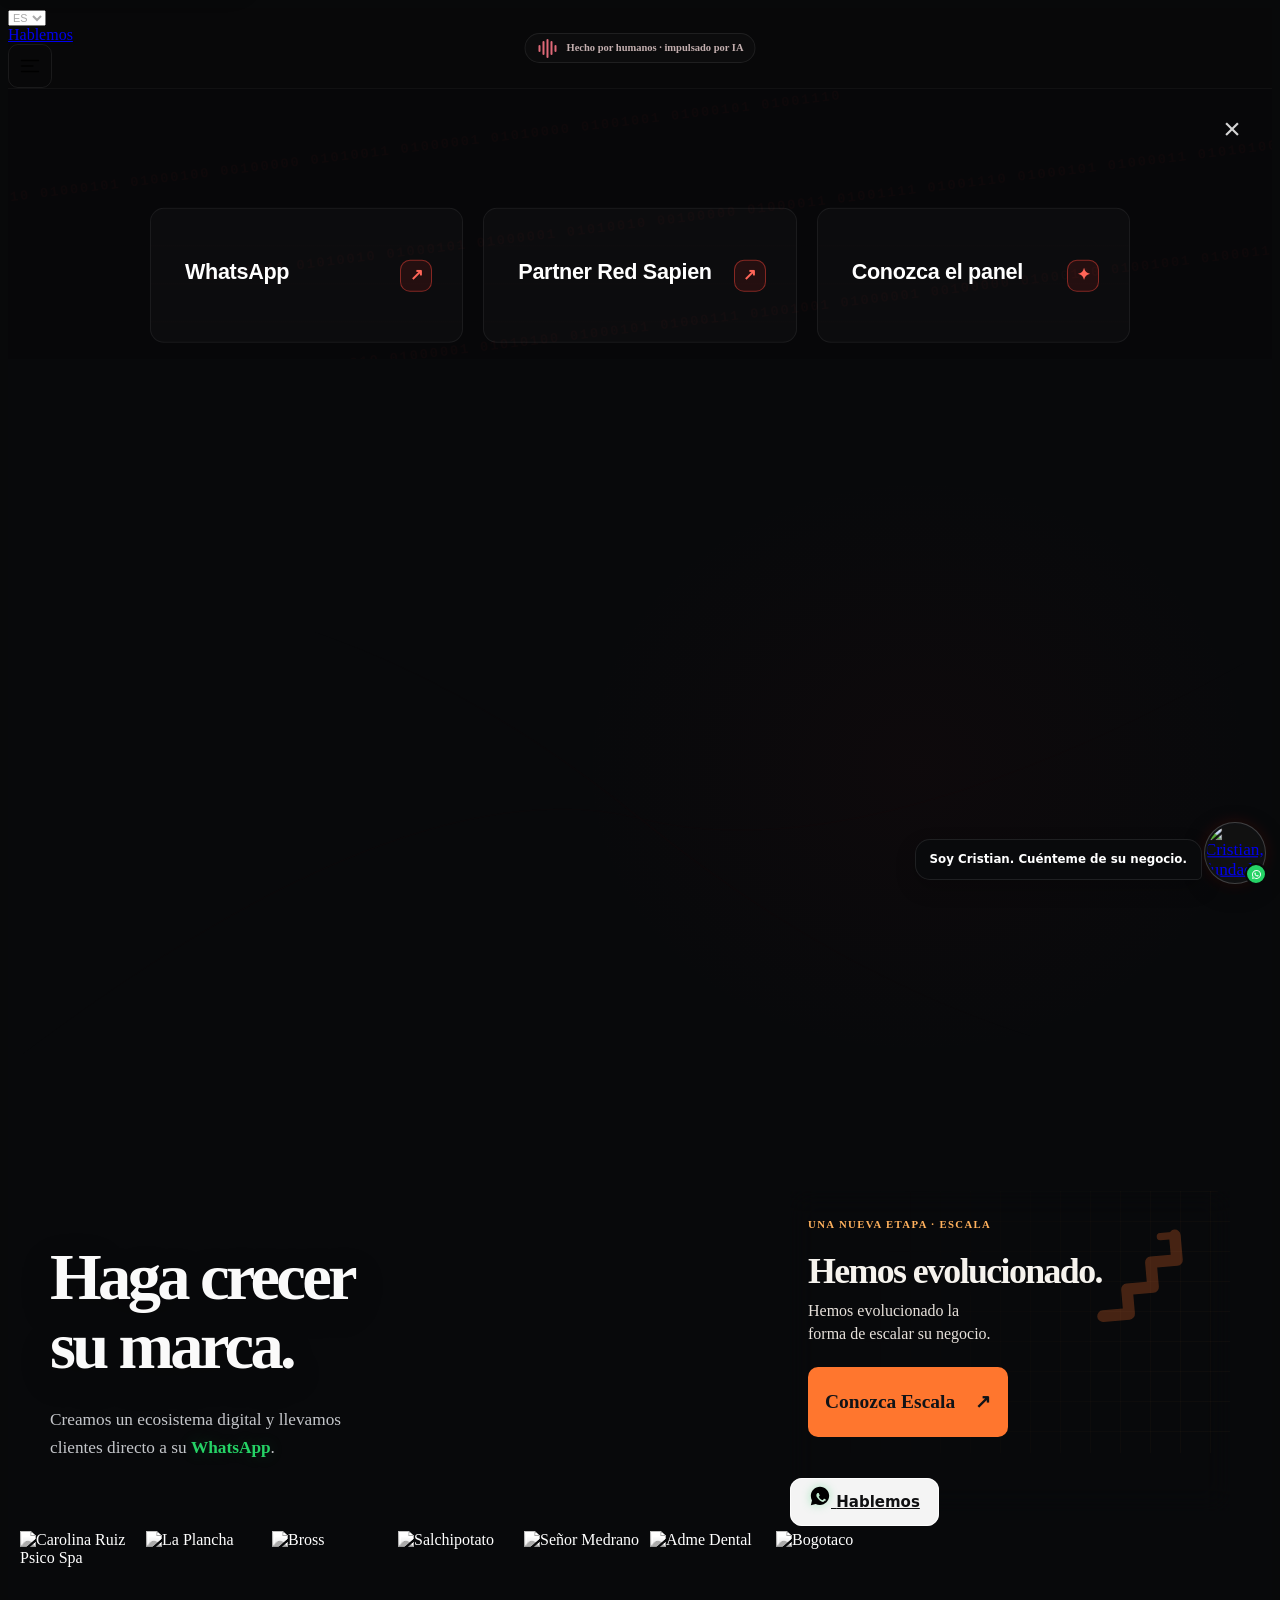
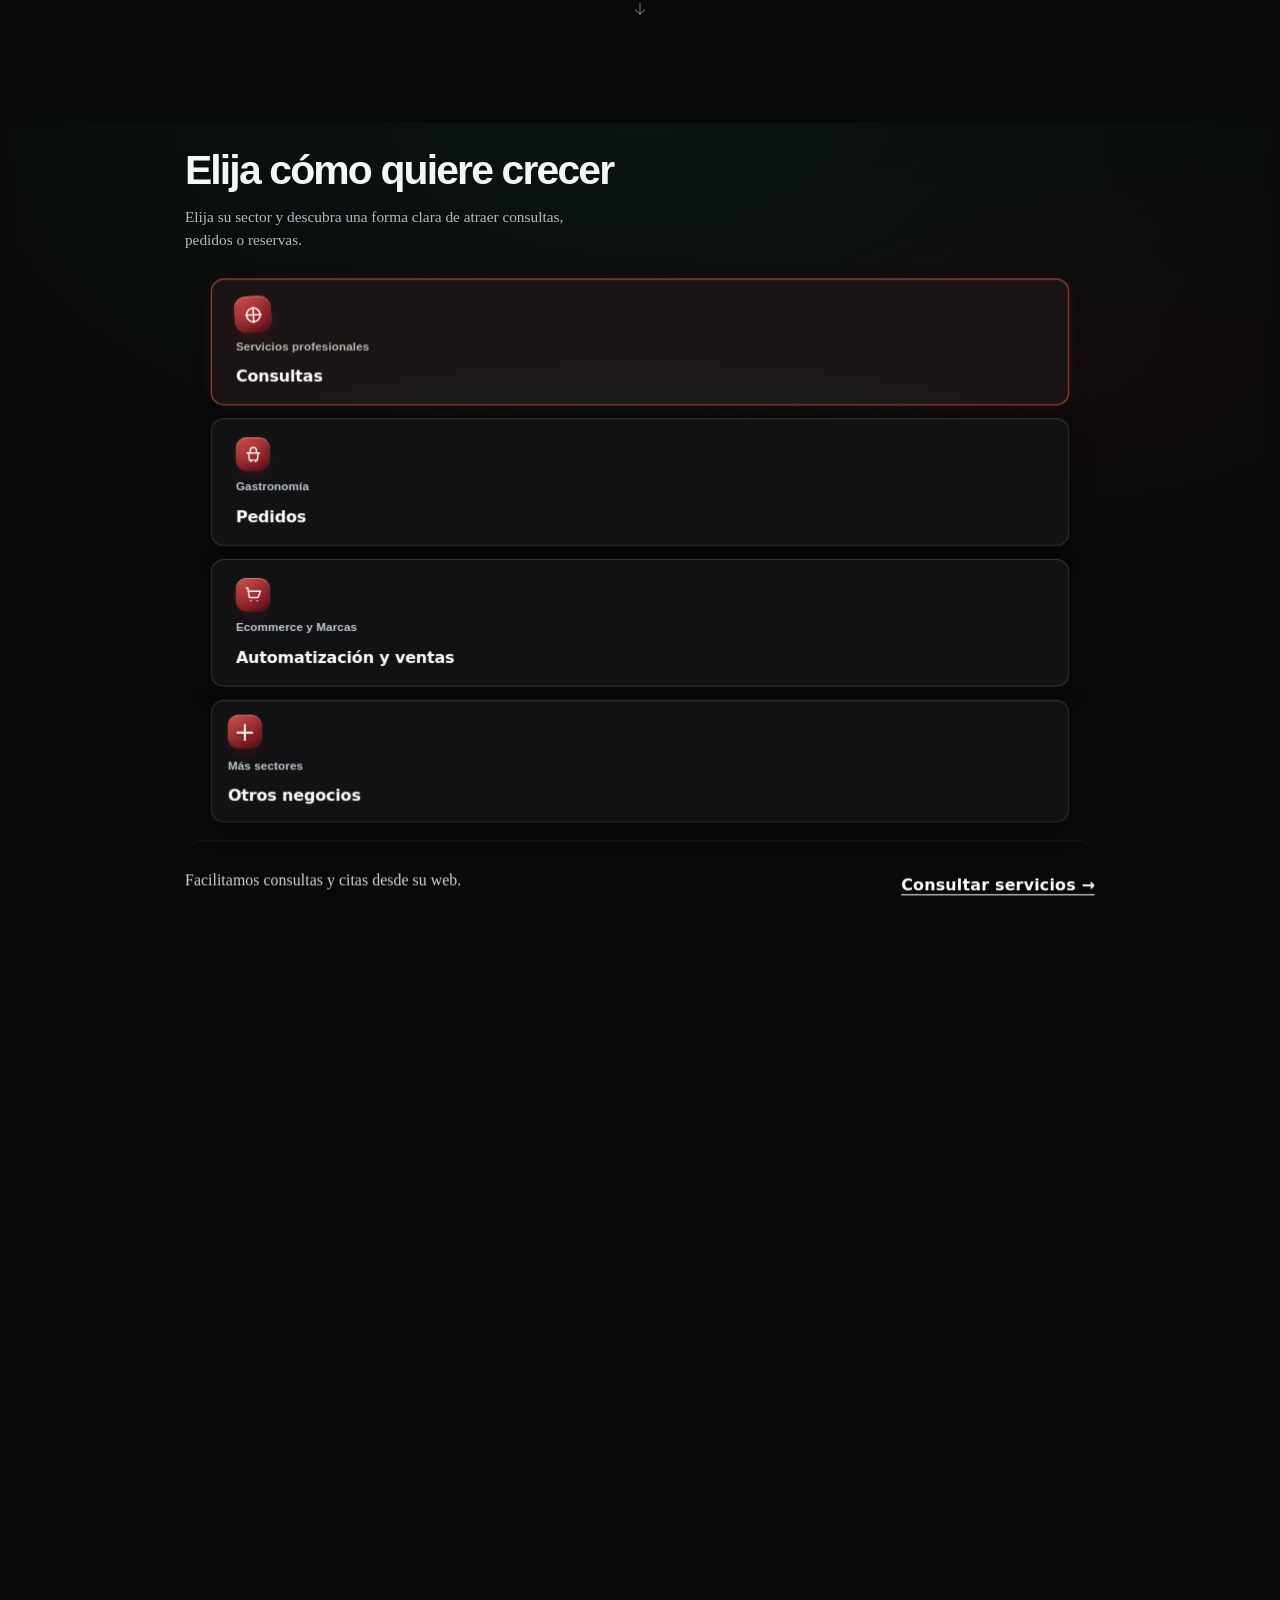
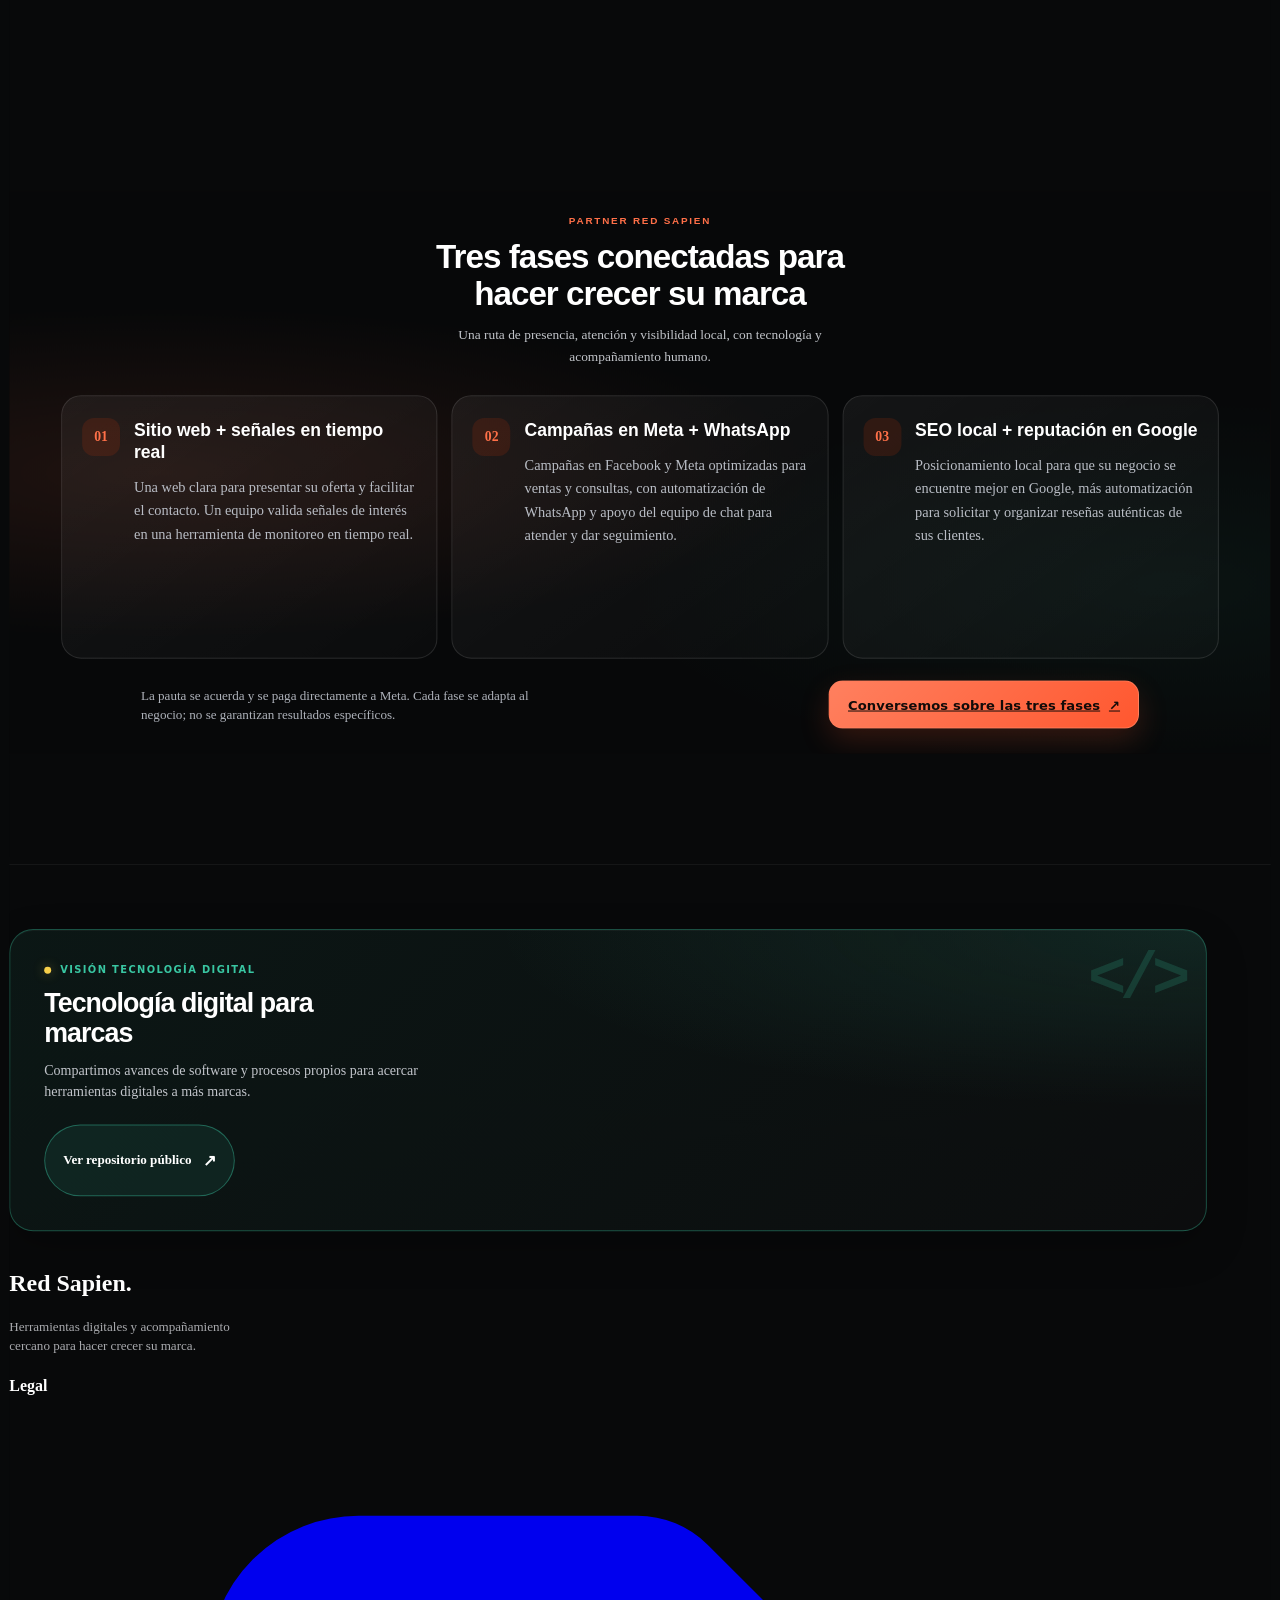
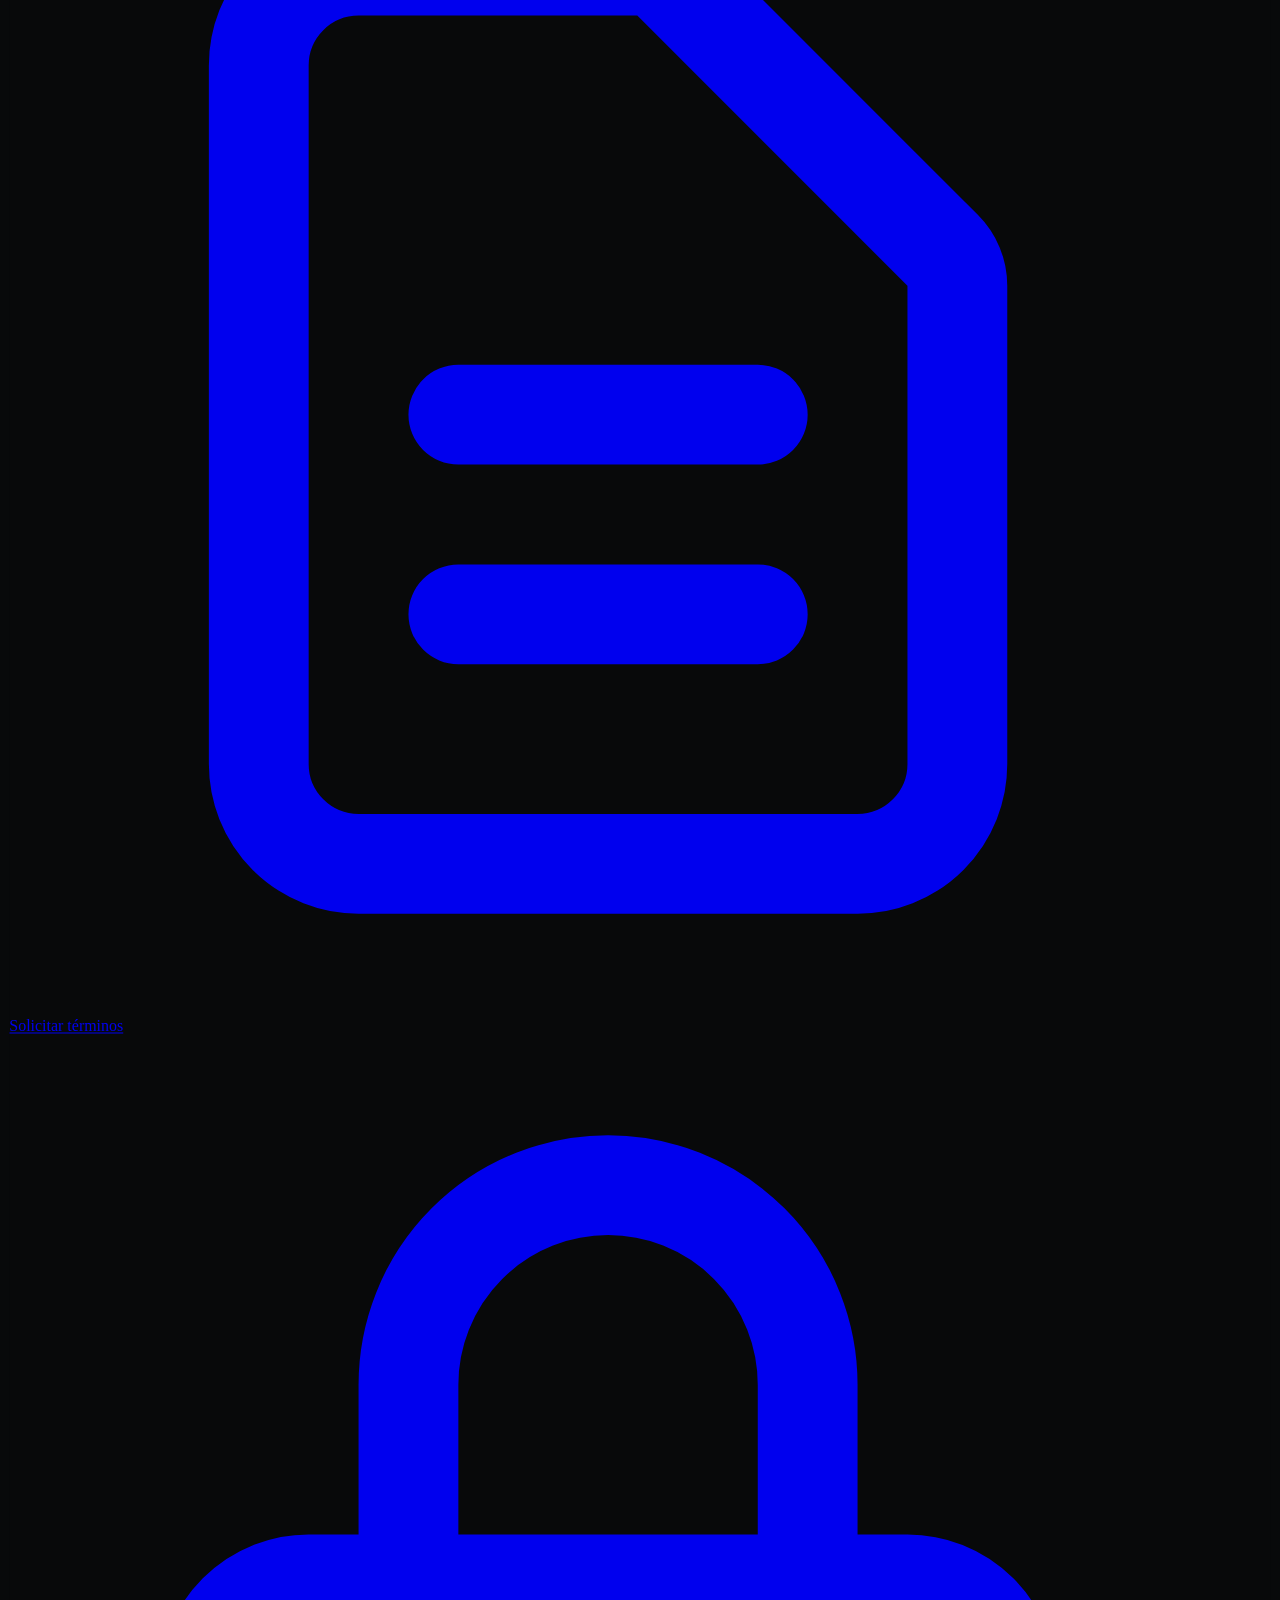
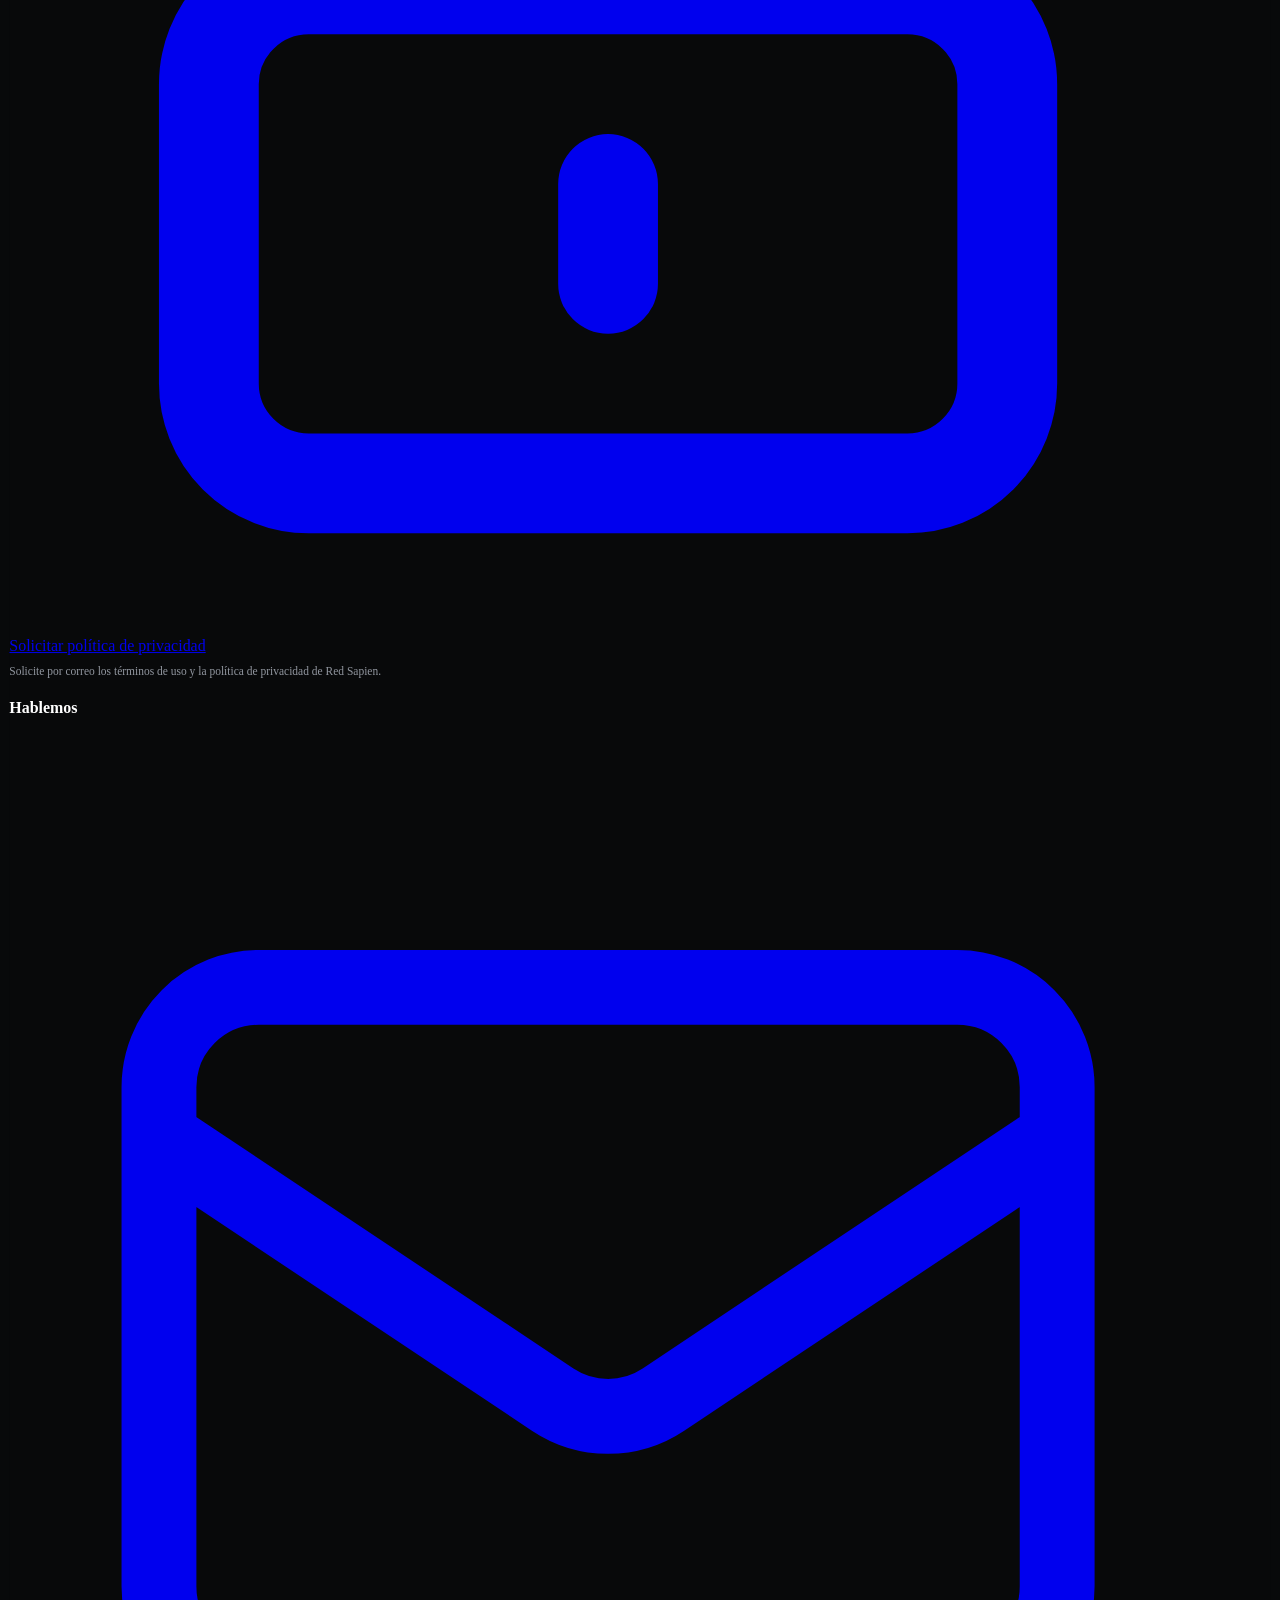
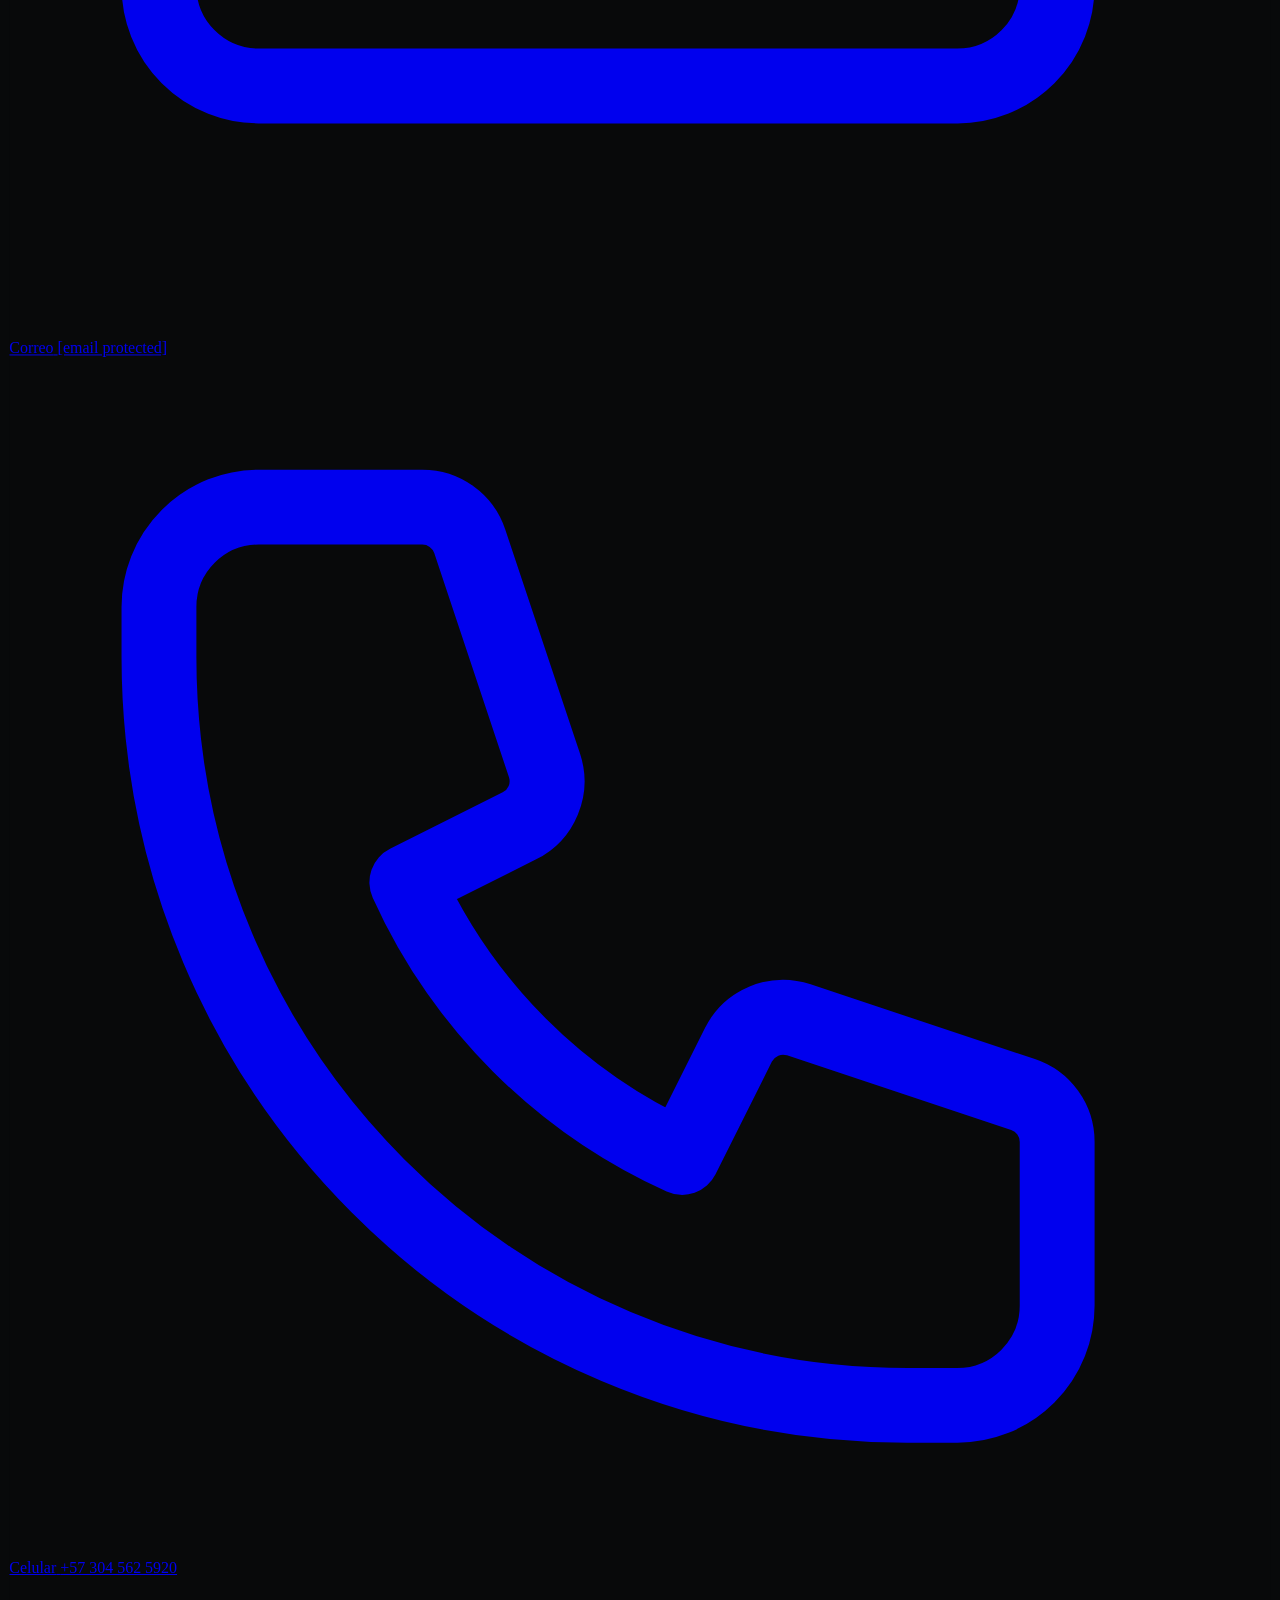
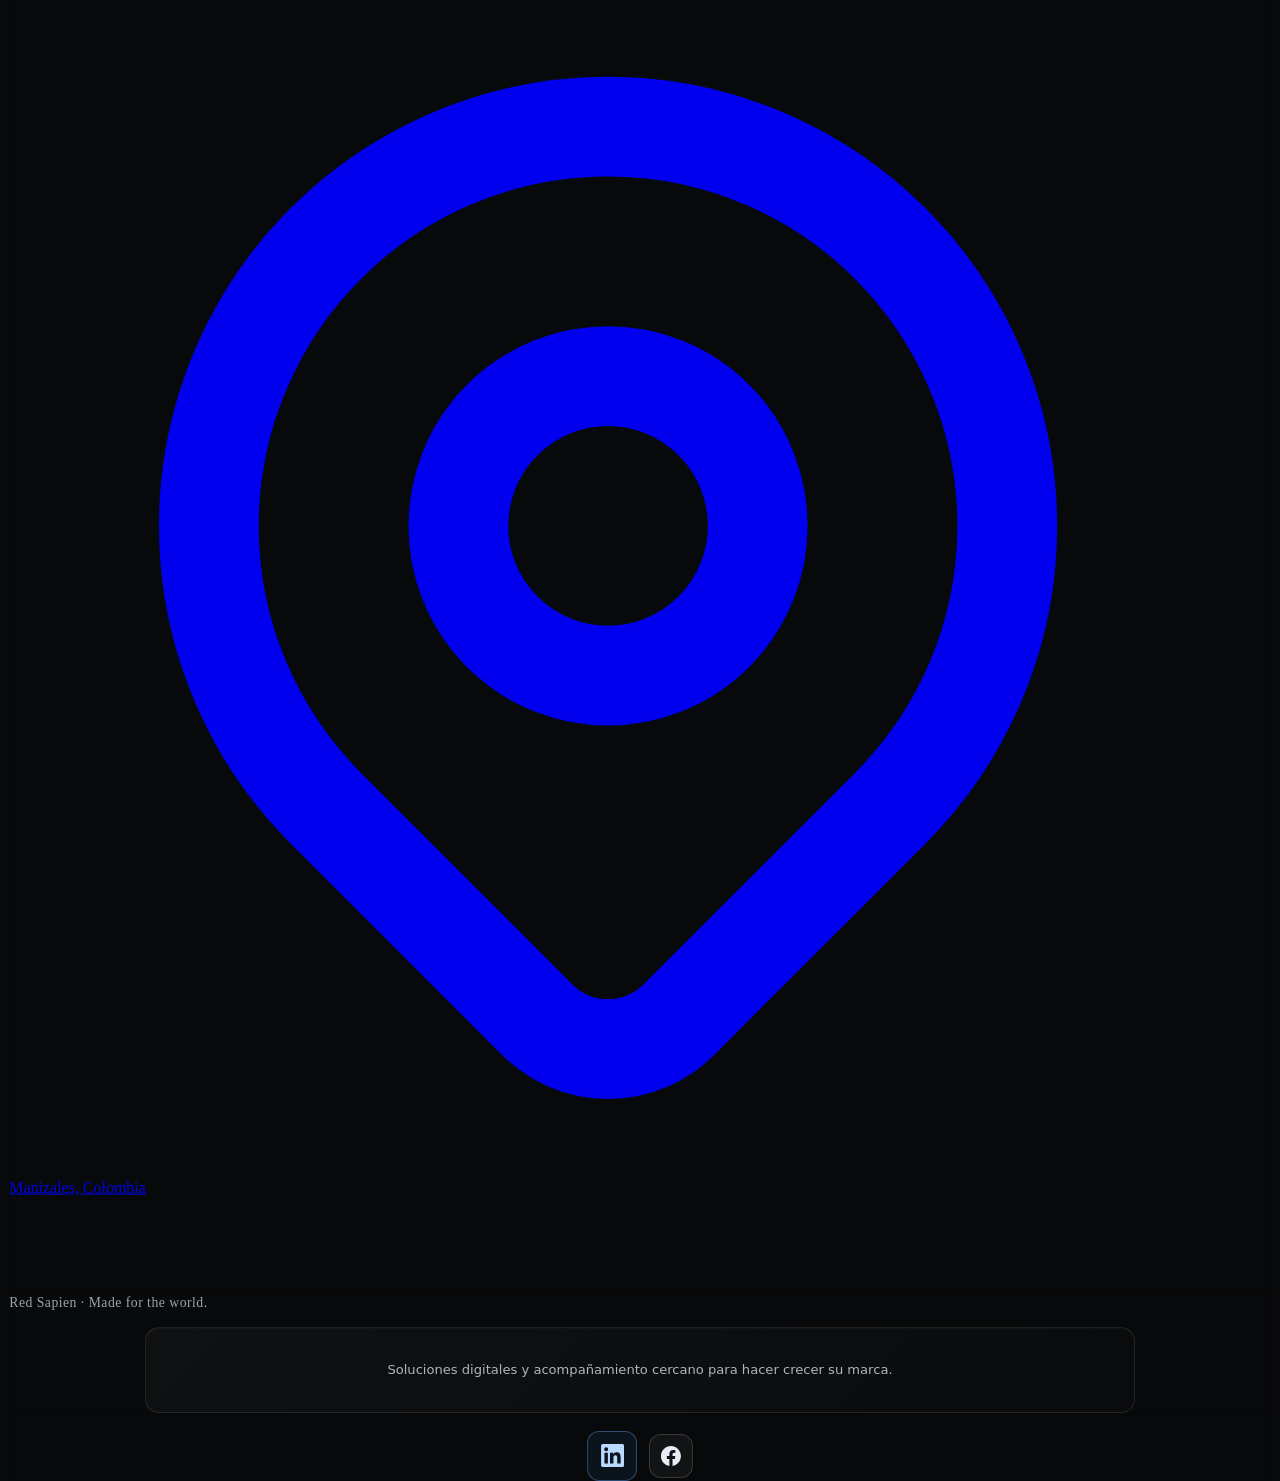
==== commit ac696652: "Replace co-founder strip with three-phase Red Sapien partner overview" ====
--- a/index.html
+++ b/index.html
@@ -1510,6 +1510,10 @@
 @media(prefers-reduced-motion:reduce){#floating-whatsapp-container.is-visible .wa-premium-glow-button::before{animation:none!important}}
 </style>
 <style id="rs-clean-agent-labels-20261112">#agente-seguimiento:before{content:none!important;display:none!important}#agent-dashboard .rs-agent-eyebrow{font-size:.55rem!important;letter-spacing:.08em!important}#coming-soon-modal .rs-panel-mini-badge{display:none!important}</style>
+<style id="rs-partner-three-phases">
+.rs-partner-phases{padding:clamp(42px,6vw,76px) 22px!important;background:radial-gradient(ellipse at 10% 20%,rgba(255,60,0,.09),transparent 45%),linear-gradient(110deg,#090b0e,#060709)!important}
+.rs-partner-inner{width:min(100%,1160px);margin:auto}.rs-partner-heading{max-width:790px;margin:0 auto 28px;text-align:center}.rs-partner-heading h2{max-width:24ch;margin:10px auto 12px;font:700 clamp(1.8rem,4vw,3rem)/1.08 'Space Grotesk',sans-serif;letter-spacing:-.04em;color:#fff}.rs-partner-heading p{max-width:68ch;margin:0 auto;color:#c2c5ca;line-height:1.6}.rs-partner-grid{display:grid;grid-template-columns:repeat(3,minmax(0,1fr));gap:14px}.rs-partner-card{display:flex;gap:14px;align-items:flex-start;min-height:218px;padding:22px 20px;border:1px solid rgba(255,255,255,.11);border-radius:20px;background:linear-gradient(145deg,rgba(255,255,255,.055),rgba(255,255,255,.018))}.rs-partner-number{flex:0 0 38px;height:38px;display:grid;place-items:center;border-radius:12px;background:rgba(255,60,0,.12);color:#ff7048;font-weight:800;font-size:.86rem}.rs-partner-card h3{margin:2px 0 12px;color:#fff;font:700 1.1rem/1.25 'Space Grotesk',sans-serif}.rs-partner-card p{margin:0;color:#b9bdc5;font-size:.9rem;line-height:1.6}.rs-partner-bottom{display:flex;align-items:center;justify-content:space-between;gap:20px;margin:22px auto 0;max-width:1000px}.rs-partner-bottom p{margin:0;color:#aeb2ba;font-size:.82rem;line-height:1.5}.rs-partner-bottom .rs-investor-cta{flex:0 0 auto}@media(max-width:760px){.rs-partner-grid{grid-template-columns:1fr}.rs-partner-card{min-height:unset;padding:19px}.rs-partner-bottom{align-items:stretch;flex-direction:column}.rs-partner-bottom .rs-investor-cta{width:100%;max-width:100%;text-align:center}}
+</style>
 </head>
 <body class="font-sans overflow-x-hidden" data-niche="health"><a class="rs-skip-link" href="#main-content">Saltar al contenido principal</a>
 <script>window.__rsPreloaderStartedAt=performance.now();</script>
@@ -1554,7 +1558,7 @@
 <button aria-label="Cerrar menú" class="absolute top-8 right-8 text-gray-400 hover:text-rs-red scale-125 transition-colors focus:outline-none" data-rs-aria="menuClose" id="close-menu" type="button"><span aria-hidden="true">×</span></button>
 <div class="rs-menu-options">
 <a class="matrix-link-box p-6 rounded-xl rs-menu-option" data-rs-wa-key="general" href="https://wa.me/573045625920?text=Hola%2C%20quiero%20conocer%20las%20tres%20fases%20del%20ecosistema%20digital%20de%20Red%20Sapien%20para%20mi%20negocio." rel="noopener noreferrer" target="_blank"><span data-rs-copy="menuContact">Hablemos</span><span aria-hidden="true" class="rs-menu-option-mark">↗</span></a>
-<button aria-controls="investor-modal" aria-haspopup="dialog" class="matrix-link-box p-6 rounded-xl rs-menu-option" data-investor-open="" type="button"><span data-rs-copy="menuStartup">Startup · aliados</span><span aria-hidden="true" class="rs-menu-option-mark">↗</span></button>
+<a class="matrix-link-box p-6 rounded-xl rs-menu-option" href="#partner-red-sapien"><span data-rs-copy="menuStartup">Partner Red Sapien</span><span aria-hidden="true" class="rs-menu-option-mark">↗</span></a>
 <button aria-controls="coming-soon-modal" aria-haspopup="dialog" class="matrix-link-box p-6 rounded-xl rs-menu-option" data-coming-soon="panel" type="button"><span data-rs-copy="menuUpcoming">Conozca el panel</span><span aria-hidden="true" class="rs-menu-option-mark">✦</span></button>
 </div>
 <div class="rs-menu-secret-panel"><div aria-hidden="true" class="rs-menu-scan-code"><span>01010010 01010011 00110001 01000001</span><span>10100011 00110101 01001001 11001010</span><span>00101101 10010110 01010010 01101001</span></div><button aria-label="Mantenga 2 segundos para escanear; al soltar, el mensaje dura 6 segundos." aria-pressed="false" class="rs-menu-fingerprint" data-rs-aria="menuFingerprintAria" id="rs-menu-fingerprint" type="button"><span aria-hidden="true" class="rs-menu-fingerprint-sensor"><svg focusable="false" viewbox="0 0 64 64"><path d="M32 5.5C17.2 5.5 5.5 17.2 5.5 32c0 10.1 2.1 18.4 6.2 25.2M32 5.5C46.8 5.5 58.5 17.2 58.5 32c0 10.1-2.1 18.4-6.2 25.2M32 10.5C20.1 10.5 10.5 20.1 10.5 32c0 7.8 1.6 14.4 4.7 19.7M32 10.5c11.9 0 21.5 9.6 21.5 21.5 0 7.8-1.6 14.4-4.7 19.7M32 15.5c-9.1 0-16.5 7.4-16.5 16.5 0 7.4 1.4 13.5 4.2 18.1M32 15.5c9.1 0 16.5 7.4 16.5 16.5 0 7.4-1.4 13.5-4.2 18.1M32 20.5c-6.4 0-11.5 5.1-11.5 11.5 0 6.3 1.1 11.1 3.2 14.7M32 20.5c6.4 0 11.5 5.1 11.5 11.5 0 6.3-1.1 11.1-3.2 14.7M32 25.5c-3.6 0-6.5 2.9-6.5 6.5 0 5.3.8 9.1 2.4 12.8M32 25.5c3.6 0 6.5 2.9 6.5 6.5 0 5.3-.8 9.1-2.4 12.8M32 30.5V38c0 2.6.4 4.9 1.2 7"></path></svg></span><span class="rs-menu-fingerprint-label" data-rs-copy="menuFingerprintHint">Mantenga 2 s</span></button><small class="rs-menu-fingerprint-privacy" data-rs-copy="fingerprintPrivacy">Animación visual; no captura datos biométricos.</small><p aria-live="polite" class="rs-menu-secret-message" hidden="" id="rs-menu-secret-message"></p></div>
@@ -1894,10 +1898,15 @@
 </div>
 </div>
 </section>
-<section aria-labelledby="startup-strip-title" class="rs-startup-strip" data-rs-reveal="">
-<div class="rs-startup-inner">
-<div class="rs-startup-copy"><h2 data-rs-copy="startupStripTitle" data-rs-reveal="" id="startup-strip-title">Cofundador</h2></div>
-<button class="rs-investor-cta" data-investor-open="" data-rs-reveal="" type="button"><span data-rs-copy="startupStripCta">Ver alianza</span><span aria-hidden="true">↗</span></button>
+<section aria-labelledby="partner-title" class="rs-startup-strip rs-partner-phases" data-rs-reveal="" id="partner-red-sapien">
+<div class="rs-partner-inner">
+<div class="rs-partner-heading"><span class="rs-startup-kicker" data-rs-copy="partnerKicker">PARTNER RED SAPIEN</span><h2 data-rs-copy="partnerTitle" id="partner-title">Tres fases conectadas para hacer crecer su marca</h2><p data-rs-copy="partnerIntro">Una ruta de presencia, atención y visibilidad local, con tecnología y acompañamiento humano.</p></div>
+<div class="rs-partner-grid">
+<article class="rs-partner-card"><span class="rs-partner-number">01</span><div><h3 data-rs-copy="partnerPhase1Title">Sitio web + señales en tiempo real</h3><p data-rs-copy="partnerPhase1Desc">Una web clara para presentar su oferta y facilitar el contacto. Un equipo valida señales de interés en una herramienta de monitoreo en tiempo real.</p></div></article>
+<article class="rs-partner-card"><span class="rs-partner-number">02</span><div><h3 data-rs-copy="partnerPhase2Title">Campañas en Meta + WhatsApp</h3><p data-rs-copy="partnerPhase2Desc">Campañas en Facebook y Meta optimizadas para ventas y consultas, con automatización de WhatsApp y apoyo del equipo de chat para atender y dar seguimiento.</p></div></article>
+<article class="rs-partner-card"><span class="rs-partner-number">03</span><div><h3 data-rs-copy="partnerPhase3Title">SEO local + reputación en Google</h3><p data-rs-copy="partnerPhase3Desc">Posicionamiento local para que su negocio se encuentre mejor en Google, más automatización para solicitar y organizar reseñas auténticas de sus clientes.</p></div></article>
+</div>
+<div class="rs-partner-bottom"><p data-rs-copy="partnerNote">La pauta se acuerda y se paga directamente a Meta. Cada fase se adapta al negocio; no se garantizan resultados específicos.</p><a class="rs-investor-cta" data-rs-wa-key="general" href="https://wa.me/573045625920?text=Hola%2C%20quiero%20conocer%20las%20tres%20fases%20del%20ecosistema%20digital%20de%20Red%20Sapien%20para%20mi%20negocio." rel="noopener noreferrer" target="_blank"><span data-rs-copy="partnerCta">Conversemos sobre las tres fases</span><span aria-hidden="true">↗</span></a></div>
 </div>
 </section>
 <section class="relative w-full min-h-screen flex flex-col justify-center items-center bg-[#08090c] text-gray-100 py-28 md:py-36 px-6 md:px-12 overflow-hidden snap-start selection:bg-[#FF3C00] selection:text-white section-transition" data-rs-reveal="" id="manifiesto-maquinaria">
@@ -2697,7 +2706,7 @@
     track.scrollLeft=0;
   };
   window._renderCases=renderCases;
-  const rsExtraCopy = {"es":{"aiDisclaimer":"Su equipo revisa y decide qué enviar.","mainCtaAria":"Consultar por WhatsApp sobre Red Sapien.","heroScrollCueAria":"Ver más secciones.","agentSectionEyebrow":"ASISTENTE PARA WHATSAPP","agentSectionTitle":"Respuestas claras para sus clientes por WhatsApp","agentSectionCopy":"Mensajes sugeridos con el tono de su marca. Usted y su equipo deciden cuáles enviar.","agentDemoReveal":"Ver cómo ayuda","agentNicheFood":"GASTRONOMÍA","agentNicheHealth":"PROFESIONALES · AGENCIAS · NEGOCIOS","agentPanelLabel":"Asistente para preparar respuestas de WhatsApp","agentSectionFood":"Pedidos.","agentSectionHealth":"Citas.","agentStepFlow":"Así se prepara cada respuesta","agentDemoTitle":"Respuesta sugerida","simulation":"ASISTENTE DE WHATSAPP","agentConversation":"Conversación con su cliente","agentClientMessage":"Cliente","agentSuggestedReply":"Respuesta sugerida","agentNoSend":"SU EQUIPO DECIDE","agentInsight":"Revisión de su equipo","agentFlow":"Etapas","agentStageRead":"Leer","agentStageUnderstand":"Preparar","agentStageSuggest":"Aprobar","agentNext":"Siguiente","agentRoleFood":"Operaciones","agentRoleHealth":"Operaciones","agentPause":"Pausar las respuestas","agentResume":"Reanudar las respuestas","agentExample":"Respuesta","agentOf":"de","investorClose":"Cerrar oportunidad","investorTitle":"Cofundador","investorTagline":"Propuesta de participación en Red Sapien.","tractionLabel":"Clientes reportados","brandCount":"69","brandNote":"2026","learningLabel":"Efectividad reportada","closeRate":"1,9%","closeDesc":"Prospección + pauta.","modelLabel":"Valor operativo reportado","hourlyValue":"$69.000 pesos/h","hourlyDesc":"No es utilidad neta.","openSourceTitle":"Herramientas digitales para marcas.","openSourceDesc":"Código y procesos propios; rentabilidad por validar.","socialPactTitle":"","socialPactDesc":"","investorFooter":"La participación se formaliza por escrito. No se garantizan retornos.","investorEmailCta":"Correo","investorWhatsAppCta":"Conversar","comingSoonBadge":"SU MARCA, EN UN SOLO LUGAR","panelClose":"Cerrar panel","panelTitle":"Su marca, en un solo lugar","panelCopy":"Su sitio, sus campañas y su presencia local, reunidos en un mismo espacio.","panelPreviewAria":"Áreas que acompañan el crecimiento de su marca.","panelDemoNav":"Áreas de su espacio de trabajo","panelDemoFlow":"Áreas de su ecosistema digital","panelDemoKicker":"SU ESPACIO DE TRABAJO","panelDemoBadge":"","panelNavPanel":"Panel","panelNavSupport":"Soporte","panelNavCases":"Casos","panelNavAlerts":"Alertas","panelDemoFlowTitle":"Todo lo que impulsa su marca","panelDemoStatus":"Su marca","panelDemoReview":"SU SITIO WEB","panelDemoPrepare":"SUS CAMPAÑAS","panelDemoApprove":"SU PRESENCIA LOCAL","panelDemoTaskLabel":"SU PRÓXIMO PASO","panelDemoTaskOne":"Presente su marca con una web clara.","panelDemoTaskTwo":"Acerque su marca a más clientes.","panelDemoTaskThree":"Hágase encontrar en búsquedas locales.","panelDemoPending":"Por comenzar","panelDemoNote":"Un solo lugar para dar el siguiente paso en el crecimiento de su marca.","mobileClose":"Cerrar","menuLabel":"Menú principal","menuOpen":"Abrir menú","menuClose":"Cerrar menú","menuContact":"WhatsApp","menuContactNote":"Consultar su proyecto","menuStartup":"Alianza tecnológica","menuStartupNote":"Explorar la oportunidad","menuUpcoming":"Conozca el panel","menuUpcomingNote":"Su marca, en un solo lugar","demoStatus":"","agentSuggested replyLabel":"Respuesta sugerida","agentIntentLabel":"Intención","agentNextActionLabel":"El equipo confirma","agentStageReadLabel":"Leer consulta","agentStageUnderstandLabel":"Preparar respuesta","agentStageSuggestLabel":"Su equipo decide","agentCampaignResults":"Resultados de campaña","databaseLabel":"Base B2B","databaseValue":"30.715 registros","databaseDesc":"En depuración; validar antes de contactar.","messageLabel":"Mensaje calificado","messageValue":"$3.000 pesos","messageDesc":"Referencia por dueño de negocio calificado.","agentHumanNote":"Atención humana.","agentRole":"WhatsApp · reportes · web","agentUserLabel":"Tarea","agentInput":"Escriba su consulta","agentInputPlaceholder":"¿En qué podemos ayudarle?","logoSlider":"Marcas de clientes; deslice para ver más","videoPlayButton":"Reproducir video","agentPitch":"Usted aprueba.","agentTasks":"Respuestas sugeridas · revisión humana","investorKicker":"ALIANZA TECNOLÓGICA","menuFingerprintHint":"Mantenga 2 s","menuFingerprintAria":"Mantenga 2 segundos para escanear; al soltar, el mensaje dura 6 segundos.","menuFingerprintLockNote":"El mensaje se oculta 6 s después de soltar.","startupStripKicker":"ALIANZA TECNOLÓGICA","startupStripTitle":"Cofundador","startupStripSummary":"Propuesta: US$630 por el 5%.","startupStripCta":"Ver alianza","fingerprintPrivacy":"Animación visual; no captura datos biométricos.","investorRole":"Propuesta: US$630 por el 5% de Red Sapien. El 50% (US$315) se destina a publicidad; el destino del saldo se acuerda.","agentCaseQuestion":"Hola, ¿me comparte información sobre su marca?","agentCaseReply":"¡Hola! Gracias por escribirnos. Cuéntenos qué necesita su marca y con gusto le orientamos."},"en":{"aiDisclaimer":"Your team reviews and decides what to send.","mainCtaAria":"Ask Red Sapien on WhatsApp.","heroScrollCueAria":"See more sections.","agentSectionEyebrow":"WHATSAPP ASSISTANT","agentSectionTitle":"An assistant to help reply on WhatsApp","agentSectionCopy":"Suggested replies in your brand’s voice. You and your team choose what to send.","agentDemoReveal":"See how it helps","agentNicheFood":"FOOD & DINING","agentNicheHealth":"PROFESSIONALS · AGENCIES · BUSINESSES","agentPanelLabel":"Assistant for preparing WhatsApp replies","agentSectionFood":"Orders.","agentSectionHealth":"Appointments.","agentStepFlow":"How each reply is prepared","agentDemoTitle":"Suggested reply","simulation":"WHATSAPP ASSISTANT","agentConversation":"Conversation with your customer","agentClientMessage":"Customer","agentSuggestedReply":"Suggested reply","agentNoSend":"YOUR TEAM DECIDES","agentInsight":"Reviewed by your team","agentFlow":"Stages","agentStageRead":"Read","agentStageUnderstand":"Prepare","agentStageSuggest":"Approve","agentNext":"Next","agentRoleFood":"Operations","agentRoleHealth":"Operations","agentPause":"Pause replies","agentResume":"Resume replies","agentExample":"Reply","agentOf":"of","investorClose":"Close opportunity","investorTitle":"Co-founder","investorTagline":"Equity proposal for Red Sapien.","tractionLabel":"Reported clients","brandCount":"69","brandNote":"2026","learningLabel":"Reported effectiveness","closeRate":"1.9%","closeDesc":"Cold outreach + ads.","modelLabel":"Reported operating value","hourlyValue":"69,000 pesos/hour","hourlyDesc":"Not net profit.","openSourceTitle":"Digital tools for brands.","openSourceDesc":"Own code and processes; profitability remains to be validated.","socialPactTitle":"","socialPactDesc":"","investorFooter":"Equity terms must be set in a written agreement. No returns are guaranteed.","investorEmailCta":"Email","investorWhatsAppCta":"Discuss","comingSoonBadge":"YOUR BRAND, ALL IN ONE PLACE","panelClose":"Close panel","panelTitle":"Your brand, all in one place","panelCopy":"Your website, campaigns and local presence, together in one place.","panelPreviewAria":"Areas to support your brand’s growth.","panelDemoNav":"Your workspace areas","panelDemoFlow":"Areas of your digital ecosystem","panelDemoKicker":"YOUR WORKSPACE","panelDemoBadge":"","panelNavPanel":"Panel","panelNavSupport":"Support","panelNavCases":"Cases","panelNavAlerts":"Alerts","panelDemoFlowTitle":"Everything that moves your brand forward","panelDemoStatus":"Your brand","panelDemoReview":"YOUR WEBSITE","panelDemoPrepare":"YOUR CAMPAIGNS","panelDemoApprove":"YOUR LOCAL PRESENCE","panelDemoTaskLabel":"YOUR NEXT STEP","panelDemoTaskOne":"Present your brand with a clear website.","panelDemoTaskTwo":"Help more customers discover your brand.","panelDemoTaskThree":"Be easier to find in local searches.","panelDemoPending":"Getting started","panelDemoNote":"One place to take the next step in growing your brand.","mobileClose":"Close","menuLabel":"Main menu","menuOpen":"Open menu","menuClose":"Close menu","menuContact":"WhatsApp","menuContactNote":"Ask about your project","menuStartup":"Technology partner","menuStartupNote":"Explore the partnership","menuUpcoming":"Explore your panel","menuUpcomingNote":"Your brand, all in one place","demoStatus":"","agentSuggested replyLabel":"Suggested reply","agentIntentLabel":"Intent","agentNextActionLabel":"Team confirms","agentStageReadLabel":"Read inquiry","agentStageUnderstandLabel":"Prepare reply","agentStageSuggestLabel":"Your team decides","agentCampaignResults":"Campaign results","databaseLabel":"B2B base","databaseValue":"30,715 records","databaseDesc":"Being cleaned; validate before contacting.","messageLabel":"Qualified message","messageValue":"3,000 pesos","messageDesc":"Reference for a qualified business owner.","agentHumanNote":"Human support.","agentRole":"WhatsApp · reports · website","agentUserLabel":"Task","agentInput":"Write your inquiry","agentInputPlaceholder":"How can we help?","logoSlider":"Client brands; swipe to see more","videoPlayButton":"Play phase video","agentPitch":"You approve.","agentTasks":"Suggested replies · human review","investorKicker":"TECHNOLOGY PARTNERSHIP","menuFingerprintHint":"Hold 2 s","menuFingerprintAria":"Hold for 2 seconds to scan; release to show the message for 6 seconds.","menuFingerprintLockNote":"The message fades 6 s after release.","startupStripKicker":"TECHNOLOGY PARTNERSHIP","startupStripTitle":"Co-founder","startupStripSummary":"Proposal: US$630 for 5%.","startupStripCta":"View partnership","fingerprintPrivacy":"Visual animation; no biometric data is collected.","investorRole":"Proposal: US$630 for 5% of Red Sapien. 50% (US$315) goes to advertising; allocation of the balance is to be agreed.","agentCaseQuestion":"Hi, could you share some information?","agentCaseReply":"Thanks for reaching out. We will be happy to help."},"pt":{"aiDisclaimer":"Sua equipe revisa e decide o que enviar.","mainCtaAria":"Consultar a Red Sapien pelo WhatsApp.","heroScrollCueAria":"Ver mais seções.","agentSectionEyebrow":"ASSISTENTE PARA WHATSAPP","agentSectionTitle":"Respostas para seus clientes pelo WhatsApp","agentSectionCopy":"Sugestões de resposta com o tom da sua marca. Você e sua equipe escolhem o que enviar.","agentDemoReveal":"Veja como ajuda","agentNicheFood":"GASTRONOMÍA","agentNicheHealth":"PROFISSIONAIS · AGÊNCIAS · NEGÓCIOS","agentPanelLabel":"Assistente para preparar respostas no WhatsApp","agentSectionFood":"Pedidos.","agentSectionHealth":"Consultas.","agentStepFlow":"Como cada resposta é preparada","agentDemoTitle":"Resposta sugerida","simulation":"ASSISTENTE DE WHATSAPP","agentConversation":"Conversa com seu cliente","agentClientMessage":"Cliente","agentSuggestedReply":"Resposta sugerida","agentNoSend":"SUA EQUIPE DECIDE","agentInsight":"Revisão da sua equipe","agentFlow":"Etapas","agentStageRead":"Ler","agentStageUnderstand":"Preparar","agentStageSuggest":"Aprovar","agentNext":"Próximo","agentRoleFood":"Operações","agentRoleHealth":"Operações","agentPause":"Pausar respostas","agentResume":"Retomar respostas","agentExample":"Resposta","agentOf":"de","investorClose":"Fechar oportunidade","investorTitle":"Cofundador","investorTagline":"Proposta de participação na Red Sapien.","tractionLabel":"Clientes reportados","brandCount":"69","brandNote":"2026","learningLabel":"Efetividade reportada","closeRate":"1,9%","closeDesc":"Prospecção + anúncios.","modelLabel":"Valor operacional reportado","hourlyValue":"69.000 pesos/h","hourlyDesc":"Não é lucro líquido.","openSourceTitle":"Ferramentas digitais para marcas.","openSourceDesc":"Código e processos próprios; rentabilidade a validar.","socialPactTitle":"","socialPactDesc":"","investorFooter":"A participação será formalizada por escrito. Sem retorno garantido.","investorEmailCta":"E-mail","investorWhatsAppCta":"Conversar","comingSoonBadge":"SUA MARCA, EM UM SÓ LUGAR","panelClose":"Fechar painel","panelTitle":"Sua marca, em um só lugar","panelCopy":"Seu site, suas campanhas e sua presença local, reunidos em um só lugar.","panelPreviewAria":"Áreas para acompanhar o crescimento da sua marca.","panelDemoNav":"Áreas do seu espaço de trabalho","panelDemoFlow":"Áreas do seu ecossistema digital","panelDemoKicker":"SEU ESPAÇO DE TRABALHO","panelDemoBadge":"","panelNavPanel":"Painel","panelNavSupport":"Suporte","panelNavCases":"Casos","panelNavAlerts":"Alertas","panelDemoFlowTitle":"Tudo que impulsiona sua marca","panelDemoStatus":"Sua marca","panelDemoReview":"SEU SITE","panelDemoPrepare":"SUAS CAMPANHAS","panelDemoApprove":"SUA PRESENÇA LOCAL","panelDemoTaskLabel":"SEU PRÓXIMO PASSO","panelDemoTaskOne":"Apresente sua marca com um site claro.","panelDemoTaskTwo":"Aproxime sua marca de mais clientes.","panelDemoTaskThree":"Seja encontrado nas buscas locais.","panelDemoPending":"Para começar","panelDemoNote":"Um só lugar para dar o próximo passo no crescimento da sua marca.","mobileClose":"Fechar","menuLabel":"Menu principal","menuOpen":"Abrir menu","menuClose":"Fechar menu","menuContact":"WhatsApp","menuContactNote":"Consulte seu projeto","menuStartup":"Parceria tecnológica","menuStartupNote":"Conheça a parceria","menuUpcoming":"Conheça seu painel","menuUpcomingNote":"Sua marca, em um só lugar","demoStatus":"","agentSuggested replyLabel":"Resposta sugerida","agentIntentLabel":"Intenção","agentNextActionLabel":"A equipe confirma","agentStageReadLabel":"Ler consulta","agentStageUnderstandLabel":"Preparar resposta","agentStageSuggestLabel":"Sua equipe decide","agentCampaignResults":"Resultados da campanha","databaseLabel":"Base B2B","databaseValue":"30.715 registros","databaseDesc":"Em depuração; validar antes de contatar.","messageLabel":"Mensagem qualificada","messageValue":"3.000 pesos","messageDesc":"Referência por dono de negócio qualificado.","agentHumanNote":"Atendimento humano.","agentRole":"WhatsApp · relatórios · site","agentUserLabel":"Tarefa","agentInput":"Escreva sua consulta","agentInputPlaceholder":"Como podemos ajudar?","logoSlider":"Marcas de clientes; deslize para ver mais","videoPlayButton":"Reproduzir vídeo","agentPitch":"Você aprova.","agentTasks":"Respostas sugeridas · revisão humana","investorKicker":"PARCERIA TECNOLÓGICA","menuFingerprintHint":"Segure 2 s","menuFingerprintAria":"Segure por 2 segundos para escanear; solte para ver a mensagem por 6 segundos.","menuFingerprintLockNote":"A mensagem some 6 s após soltar.","startupStripKicker":"PARCERIA TECNOLÓGICA","startupStripTitle":"Cofundador","startupStripSummary":"Proposta: US$630 por 5%.","startupStripCta":"Ver parceria","fingerprintPrivacy":"Animação visual; nenhum dado biométrico é coletado.","investorRole":"Proposta: US$630 por 5% da Red Sapien. 50% (US$315) para publicidade; o destino do saldo será acordado.","agentCaseQuestion":"Olá, pode me compartilhar uma informação?","agentCaseReply":"Obrigado por escrever. Teremos prazer em ajudar."}};
+  const rsExtraCopy = {"es":{"aiDisclaimer":"Su equipo revisa y decide qué enviar.","mainCtaAria":"Consultar por WhatsApp sobre Red Sapien.","heroScrollCueAria":"Ver más secciones.","agentSectionEyebrow":"ASISTENTE PARA WHATSAPP","agentSectionTitle":"Respuestas claras para sus clientes por WhatsApp","agentSectionCopy":"Mensajes sugeridos con el tono de su marca. Usted y su equipo deciden cuáles enviar.","agentDemoReveal":"Ver cómo ayuda","agentNicheFood":"GASTRONOMÍA","agentNicheHealth":"PROFESIONALES · AGENCIAS · NEGOCIOS","agentPanelLabel":"Asistente para preparar respuestas de WhatsApp","agentSectionFood":"Pedidos.","agentSectionHealth":"Citas.","agentStepFlow":"Así se prepara cada respuesta","agentDemoTitle":"Respuesta sugerida","simulation":"ASISTENTE DE WHATSAPP","agentConversation":"Conversación con su cliente","agentClientMessage":"Cliente","agentSuggestedReply":"Respuesta sugerida","agentNoSend":"SU EQUIPO DECIDE","agentInsight":"Revisión de su equipo","agentFlow":"Etapas","agentStageRead":"Leer","agentStageUnderstand":"Preparar","agentStageSuggest":"Aprobar","agentNext":"Siguiente","agentRoleFood":"Operaciones","agentRoleHealth":"Operaciones","agentPause":"Pausar las respuestas","agentResume":"Reanudar las respuestas","agentExample":"Respuesta","agentOf":"de","investorClose":"Cerrar","investorTitle":"Partner Red Sapien","investorTagline":"Tres fases conectadas de presencia, atracción y visibilidad local.","tractionLabel":"Fase 1","brandCount":"Sitio web","brandNote":"Señales validadas por el equipo","learningLabel":"Fase 2","closeRate":"Meta + WhatsApp","closeDesc":"Campañas y seguimiento","modelLabel":"Fase 3","hourlyValue":"SEO local","hourlyDesc":"Google y reseñas auténticas","openSourceTitle":"Herramientas digitales para marcas.","openSourceDesc":"Código y procesos propios; rentabilidad por validar.","socialPactTitle":"","socialPactDesc":"","investorFooter":"La pauta se acuerda y se paga directamente a Meta. Cada fase se adapta al negocio; no se garantizan resultados específicos.","investorEmailCta":"Más información","investorWhatsAppCta":"Conversemos","comingSoonBadge":"SU MARCA, EN UN SOLO LUGAR","panelClose":"Cerrar panel","panelTitle":"Su marca, en un solo lugar","panelCopy":"Su sitio, sus campañas y su presencia local, reunidos en un mismo espacio.","panelPreviewAria":"Áreas que acompañan el crecimiento de su marca.","panelDemoNav":"Áreas de su espacio de trabajo","panelDemoFlow":"Áreas de su ecosistema digital","panelDemoKicker":"SU ESPACIO DE TRABAJO","panelDemoBadge":"","panelNavPanel":"Panel","panelNavSupport":"Soporte","panelNavCases":"Casos","panelNavAlerts":"Alertas","panelDemoFlowTitle":"Todo lo que impulsa su marca","panelDemoStatus":"Su marca","panelDemoReview":"SU SITIO WEB","panelDemoPrepare":"SUS CAMPAÑAS","panelDemoApprove":"SU PRESENCIA LOCAL","panelDemoTaskLabel":"SU PRÓXIMO PASO","panelDemoTaskOne":"Presente su marca con una web clara.","panelDemoTaskTwo":"Acerque su marca a más clientes.","panelDemoTaskThree":"Hágase encontrar en búsquedas locales.","panelDemoPending":"Por comenzar","panelDemoNote":"Un solo lugar para dar el siguiente paso en el crecimiento de su marca.","mobileClose":"Cerrar","menuLabel":"Menú principal","menuOpen":"Abrir menú","menuClose":"Cerrar menú","menuContact":"WhatsApp","menuContactNote":"Consultar su proyecto","menuStartup":"Partner Red Sapien","menuStartupNote":"Conozca las tres fases","menuUpcoming":"Conozca el panel","menuUpcomingNote":"Su marca, en un solo lugar","demoStatus":"","agentSuggested replyLabel":"Respuesta sugerida","agentIntentLabel":"Intención","agentNextActionLabel":"El equipo confirma","agentStageReadLabel":"Leer consulta","agentStageUnderstandLabel":"Preparar respuesta","agentStageSuggestLabel":"Su equipo decide","agentCampaignResults":"Resultados de campaña","databaseLabel":"Base B2B","databaseValue":"30.715 registros","databaseDesc":"En depuración; validar antes de contactar.","messageLabel":"Mensaje calificado","messageValue":"$3.000 pesos","messageDesc":"Referencia por dueño de negocio calificado.","agentHumanNote":"Atención humana.","agentRole":"WhatsApp · reportes · web","agentUserLabel":"Tarea","agentInput":"Escriba su consulta","agentInputPlaceholder":"¿En qué podemos ayudarle?","logoSlider":"Marcas de clientes; deslice para ver más","videoPlayButton":"Reproducir video","agentPitch":"Usted aprueba.","agentTasks":"Respuestas sugeridas · revisión humana","investorKicker":"PARTNER RED SAPIEN","menuFingerprintHint":"Mantenga 2 s","menuFingerprintAria":"Mantenga 2 segundos para escanear; al soltar, el mensaje dura 6 segundos.","menuFingerprintLockNote":"El mensaje se oculta 6 s después de soltar.","startupStripKicker":"PARTNER RED SAPIEN","startupStripTitle":"Tres fases conectadas para hacer crecer su marca","startupStripSummary":"Sitio web, campañas y posicionamiento local con acompañamiento humano.","startupStripCta":"Ver las tres fases","fingerprintPrivacy":"Animación visual; no captura datos biométricos.","investorRole":"Una ruta de presencia, atención y visibilidad local, con tecnología y acompañamiento humano.","agentCaseQuestion":"Hola, ¿me comparte información sobre su marca?","agentCaseReply":"¡Hola! Gracias por escribirnos. Cuéntenos qué necesita su marca y con gusto le orientamos.","partnerKicker":"PARTNER RED SAPIEN","partnerTitle":"Tres fases conectadas para hacer crecer su marca","partnerIntro":"Una ruta de presencia, atención y visibilidad local, con tecnología y acompañamiento humano.","partnerPhase1Title":"Sitio web + señales en tiempo real","partnerPhase1Desc":"Una web clara para presentar su oferta y facilitar el contacto. Un equipo valida señales de interés en una herramienta de monitoreo en tiempo real.","partnerPhase2Title":"Campañas en Meta + WhatsApp","partnerPhase2Desc":"Campañas en Facebook y Meta optimizadas para ventas y consultas, con automatización de WhatsApp y apoyo del equipo de chat para atender y dar seguimiento.","partnerPhase3Title":"SEO local + reputación en Google","partnerPhase3Desc":"Posicionamiento local para que su negocio se encuentre mejor en Google, más automatización para solicitar y organizar reseñas auténticas de sus clientes.","partnerNote":"La pauta se acuerda y se paga directamente a Meta. Cada fase se adapta al negocio; no se garantizan resultados específicos.","partnerCta":"Conversemos sobre las tres fases"},"en":{"aiDisclaimer":"Your team reviews and decides what to send.","mainCtaAria":"Ask Red Sapien on WhatsApp.","heroScrollCueAria":"See more sections.","agentSectionEyebrow":"WHATSAPP ASSISTANT","agentSectionTitle":"An assistant to help reply on WhatsApp","agentSectionCopy":"Suggested replies in your brand’s voice. You and your team choose what to send.","agentDemoReveal":"See how it helps","agentNicheFood":"FOOD & DINING","agentNicheHealth":"PROFESSIONALS · AGENCIES · BUSINESSES","agentPanelLabel":"Assistant for preparing WhatsApp replies","agentSectionFood":"Orders.","agentSectionHealth":"Appointments.","agentStepFlow":"How each reply is prepared","agentDemoTitle":"Suggested reply","simulation":"WHATSAPP ASSISTANT","agentConversation":"Conversation with your customer","agentClientMessage":"Customer","agentSuggestedReply":"Suggested reply","agentNoSend":"YOUR TEAM DECIDES","agentInsight":"Reviewed by your team","agentFlow":"Stages","agentStageRead":"Read","agentStageUnderstand":"Prepare","agentStageSuggest":"Approve","agentNext":"Next","agentRoleFood":"Operations","agentRoleHealth":"Operations","agentPause":"Pause replies","agentResume":"Resume replies","agentExample":"Reply","agentOf":"of","investorClose":"Close","investorTitle":"Red Sapien partner","investorTagline":"Three connected phases for presence, acquisition and local visibility.","tractionLabel":"Phase 1","brandCount":"Website","brandNote":"Signals reviewed by the team","learningLabel":"Phase 2","closeRate":"Meta + WhatsApp","closeDesc":"Campaigns and follow-up","modelLabel":"Phase 3","hourlyValue":"Local SEO","hourlyDesc":"Google and authentic reviews","openSourceTitle":"Digital tools for brands.","openSourceDesc":"Own code and processes; profitability remains to be validated.","socialPactTitle":"","socialPactDesc":"","investorFooter":"Ad spend is agreed and paid directly to Meta. Each phase is tailored to the business; specific results are not guaranteed.","investorEmailCta":"Learn more","investorWhatsAppCta":"Let’s talk","comingSoonBadge":"YOUR BRAND, ALL IN ONE PLACE","panelClose":"Close panel","panelTitle":"Your brand, all in one place","panelCopy":"Your website, campaigns and local presence, together in one place.","panelPreviewAria":"Areas to support your brand’s growth.","panelDemoNav":"Your workspace areas","panelDemoFlow":"Areas of your digital ecosystem","panelDemoKicker":"YOUR WORKSPACE","panelDemoBadge":"","panelNavPanel":"Panel","panelNavSupport":"Support","panelNavCases":"Cases","panelNavAlerts":"Alerts","panelDemoFlowTitle":"Everything that moves your brand forward","panelDemoStatus":"Your brand","panelDemoReview":"YOUR WEBSITE","panelDemoPrepare":"YOUR CAMPAIGNS","panelDemoApprove":"YOUR LOCAL PRESENCE","panelDemoTaskLabel":"YOUR NEXT STEP","panelDemoTaskOne":"Present your brand with a clear website.","panelDemoTaskTwo":"Help more customers discover your brand.","panelDemoTaskThree":"Be easier to find in local searches.","panelDemoPending":"Getting started","panelDemoNote":"One place to take the next step in growing your brand.","mobileClose":"Close","menuLabel":"Main menu","menuOpen":"Open menu","menuClose":"Close menu","menuContact":"WhatsApp","menuContactNote":"Ask about your project","menuStartup":"Red Sapien partner","menuStartupNote":"Explore the three phases","menuUpcoming":"Explore your panel","menuUpcomingNote":"Your brand, all in one place","demoStatus":"","agentSuggested replyLabel":"Suggested reply","agentIntentLabel":"Intent","agentNextActionLabel":"Team confirms","agentStageReadLabel":"Read inquiry","agentStageUnderstandLabel":"Prepare reply","agentStageSuggestLabel":"Your team decides","agentCampaignResults":"Campaign results","databaseLabel":"B2B base","databaseValue":"30,715 records","databaseDesc":"Being cleaned; validate before contacting.","messageLabel":"Qualified message","messageValue":"3,000 pesos","messageDesc":"Reference for a qualified business owner.","agentHumanNote":"Human support.","agentRole":"WhatsApp · reports · website","agentUserLabel":"Task","agentInput":"Write your inquiry","agentInputPlaceholder":"How can we help?","logoSlider":"Client brands; swipe to see more","videoPlayButton":"Play phase video","agentPitch":"You approve.","agentTasks":"Suggested replies · human review","investorKicker":"RED SAPIEN PARTNER","menuFingerprintHint":"Hold 2 s","menuFingerprintAria":"Hold for 2 seconds to scan; release to show the message for 6 seconds.","menuFingerprintLockNote":"The message fades 6 s after release.","startupStripKicker":"RED SAPIEN PARTNER","startupStripTitle":"Three connected phases to grow your brand","startupStripSummary":"Website, campaigns and local visibility with human support.","startupStripCta":"Explore the three phases","fingerprintPrivacy":"Visual animation; no biometric data is collected.","investorRole":"A joined-up path for digital presence, customer care and local visibility, combining technology with human support.","agentCaseQuestion":"Hi, could you share some information?","agentCaseReply":"Thanks for reaching out. We will be happy to help.","partnerKicker":"RED SAPIEN PARTNER","partnerTitle":"Three connected phases to grow your brand","partnerIntro":"A joined-up path for digital presence, customer care and local visibility, combining technology with human support.","partnerPhase1Title":"Website + real-time signals","partnerPhase1Desc":"A clear website to present your offer and make contact easy. A team reviews interest signals in a real-time monitoring tool.","partnerPhase2Title":"Meta campaigns + WhatsApp","partnerPhase2Desc":"Facebook and Meta campaigns optimized for sales and inquiries, with WhatsApp automation and support from the chat team for customer care and follow-up.","partnerPhase3Title":"Local SEO + Google reputation","partnerPhase3Desc":"Improve local visibility on Google, with automation to request and organize authentic customer reviews.","partnerNote":"Ad spend is agreed and paid directly to Meta. Each phase is tailored to the business; specific results are not guaranteed.","partnerCta":"Let’s discuss the three phases"},"pt":{"aiDisclaimer":"Sua equipe revisa e decide o que enviar.","mainCtaAria":"Consultar a Red Sapien pelo WhatsApp.","heroScrollCueAria":"Ver mais seções.","agentSectionEyebrow":"ASSISTENTE PARA WHATSAPP","agentSectionTitle":"Respostas para seus clientes pelo WhatsApp","agentSectionCopy":"Sugestões de resposta com o tom da sua marca. Você e sua equipe escolhem o que enviar.","agentDemoReveal":"Veja como ajuda","agentNicheFood":"GASTRONOMÍA","agentNicheHealth":"PROFISSIONAIS · AGÊNCIAS · NEGÓCIOS","agentPanelLabel":"Assistente para preparar respostas no WhatsApp","agentSectionFood":"Pedidos.","agentSectionHealth":"Consultas.","agentStepFlow":"Como cada resposta é preparada","agentDemoTitle":"Resposta sugerida","simulation":"ASSISTENTE DE WHATSAPP","agentConversation":"Conversa com seu cliente","agentClientMessage":"Cliente","agentSuggestedReply":"Resposta sugerida","agentNoSend":"SUA EQUIPE DECIDE","agentInsight":"Revisão da sua equipe","agentFlow":"Etapas","agentStageRead":"Ler","agentStageUnderstand":"Preparar","agentStageSuggest":"Aprovar","agentNext":"Próximo","agentRoleFood":"Operações","agentRoleHealth":"Operações","agentPause":"Pausar respostas","agentResume":"Retomar respostas","agentExample":"Resposta","agentOf":"de","investorClose":"Fechar","investorTitle":"Partner Red Sapien","investorTagline":"Três fases conectadas de presença, atração e visibilidade local.","tractionLabel":"Fase 1","brandCount":"Site","brandNote":"Sinais validados pela equipe","learningLabel":"Fase 2","closeRate":"Meta + WhatsApp","closeDesc":"Campanhas e acompanhamento","modelLabel":"Fase 3","hourlyValue":"SEO local","hourlyDesc":"Google e avaliações autênticas","openSourceTitle":"Ferramentas digitais para marcas.","openSourceDesc":"Código e processos próprios; rentabilidade a validar.","socialPactTitle":"","socialPactDesc":"","investorFooter":"A verba de anúncios é acordada e paga diretamente à Meta. Cada fase é adaptada ao negócio; não se garantem resultados específicos.","investorEmailCta":"Saiba mais","investorWhatsAppCta":"Vamos conversar","comingSoonBadge":"SUA MARCA, EM UM SÓ LUGAR","panelClose":"Fechar painel","panelTitle":"Sua marca, em um só lugar","panelCopy":"Seu site, suas campanhas e sua presença local, reunidos em um só lugar.","panelPreviewAria":"Áreas para acompanhar o crescimento da sua marca.","panelDemoNav":"Áreas do seu espaço de trabalho","panelDemoFlow":"Áreas do seu ecossistema digital","panelDemoKicker":"SEU ESPAÇO DE TRABALHO","panelDemoBadge":"","panelNavPanel":"Painel","panelNavSupport":"Suporte","panelNavCases":"Casos","panelNavAlerts":"Alertas","panelDemoFlowTitle":"Tudo que impulsiona sua marca","panelDemoStatus":"Sua marca","panelDemoReview":"SEU SITE","panelDemoPrepare":"SUAS CAMPANHAS","panelDemoApprove":"SUA PRESENÇA LOCAL","panelDemoTaskLabel":"SEU PRÓXIMO PASSO","panelDemoTaskOne":"Apresente sua marca com um site claro.","panelDemoTaskTwo":"Aproxime sua marca de mais clientes.","panelDemoTaskThree":"Seja encontrado nas buscas locais.","panelDemoPending":"Para começar","panelDemoNote":"Um só lugar para dar o próximo passo no crescimento da sua marca.","mobileClose":"Fechar","menuLabel":"Menu principal","menuOpen":"Abrir menu","menuClose":"Fechar menu","menuContact":"WhatsApp","menuContactNote":"Consulte seu projeto","menuStartup":"Partner Red Sapien","menuStartupNote":"Conheça as três fases","menuUpcoming":"Conheça seu painel","menuUpcomingNote":"Sua marca, em um só lugar","demoStatus":"","agentSuggested replyLabel":"Resposta sugerida","agentIntentLabel":"Intenção","agentNextActionLabel":"A equipe confirma","agentStageReadLabel":"Ler consulta","agentStageUnderstandLabel":"Preparar resposta","agentStageSuggestLabel":"Sua equipe decide","agentCampaignResults":"Resultados da campanha","databaseLabel":"Base B2B","databaseValue":"30.715 registros","databaseDesc":"Em depuração; validar antes de contatar.","messageLabel":"Mensagem qualificada","messageValue":"3.000 pesos","messageDesc":"Referência por dono de negócio qualificado.","agentHumanNote":"Atendimento humano.","agentRole":"WhatsApp · relatórios · site","agentUserLabel":"Tarefa","agentInput":"Escreva sua consulta","agentInputPlaceholder":"Como podemos ajudar?","logoSlider":"Marcas de clientes; deslize para ver mais","videoPlayButton":"Reproduzir vídeo","agentPitch":"Você aprova.","agentTasks":"Respostas sugeridas · revisão humana","investorKicker":"PARTNER RED SAPIEN","menuFingerprintHint":"Segure 2 s","menuFingerprintAria":"Segure por 2 segundos para escanear; solte para ver a mensagem por 6 segundos.","menuFingerprintLockNote":"A mensagem some 6 s após soltar.","startupStripKicker":"PARTNER RED SAPIEN","startupStripTitle":"Três fases conectadas para fortalecer sua marca","startupStripSummary":"Site, campanhas e presença local com acompanhamento humano.","startupStripCta":"Conheça as três fases","fingerprintPrivacy":"Animação visual; nenhum dado biométrico é coletado.","investorRole":"Um caminho integrado de presença digital, atendimento e visibilidade local, combinando tecnologia e acompanhamento humano.","agentCaseQuestion":"Olá, pode me compartilhar uma informação?","agentCaseReply":"Obrigado por escrever. Teremos prazer em ajudar.","partnerKicker":"PARTNER RED SAPIEN","partnerTitle":"Três fases conectadas para fortalecer sua marca","partnerIntro":"Um caminho integrado de presença digital, atendimento e visibilidade local, combinando tecnologia e acompanhamento humano.","partnerPhase1Title":"Site + sinais em tempo real","partnerPhase1Desc":"Um site claro para apresentar sua oferta e facilitar o contato. Uma equipe valida sinais de interesse em uma ferramenta de monitoramento em tempo real.","partnerPhase2Title":"Campanhas na Meta + WhatsApp","partnerPhase2Desc":"Campanhas no Facebook e na Meta otimizadas para vendas e consultas, com automação do WhatsApp e apoio da equipe de chat no atendimento e acompanhamento.","partnerPhase3Title":"SEO local + reputação no Google","partnerPhase3Desc":"Melhore a presença local no Google, com automação para solicitar e organizar avaliações autênticas dos clientes.","partnerNote":"A verba de anúncios é acordada e paga diretamente à Meta. Cada fase é adaptada ao negócio; não se garantem resultados específicos.","partnerCta":"Vamos conversar sobre as três fases"}};
   const renderExtraCopy=(lang)=>{
     const copy=rsExtraCopy[lang]||rsExtraCopy.es;
     document.querySelectorAll('[data-rs-copy]').forEach(el=>{const value=copy[el.dataset.rsCopy];if(value)el.textContent=value});
@@ -2725,18 +2734,7 @@
   tabs.forEach(tab => tab.addEventListener('click', () => tabs.forEach(item => item.tabIndex = item === tab ? 0 : -1)));
 })();
 </script>
-<div aria-hidden="true" aria-labelledby="investor-title" aria-modal="true" class="rs-investor-modal" id="investor-modal" role="dialog">
-<div class="rs-investor-backdrop" data-investor-close=""></div><article class="rs-investor-card">
-<button aria-label="Cerrar oportunidad" class="rs-investor-close" data-investor-close="" data-rs-aria="investorClose" type="button">×</button>
-<div class="rs-investor-card-head"><span class="rs-startup-kicker" data-rs-copy="investorKicker">ALIANZA TECNOLÓGICA</span><h2 data-rs-copy="investorTitle" id="investor-title">Cofundador</h2><p data-rs-copy="investorTagline">Propuesta de participación en Red Sapien.</p></div>
-<p class="rs-investor-purpose" data-rs-copy="investorRole">Propuesta: US$630 por el 5% de Red Sapien. El 50% (US$315) se destina a publicidad; el destino del saldo se acuerda.</p>
-<div class="rs-investor-grid">
-<div class="rs-investor-block"><span data-rs-copy="tractionLabel">Clientes reportados</span><strong data-rs-copy="brandCount">69</strong><p data-rs-copy="brandNote">2026</p></div>
-<div class="rs-investor-block"><span data-rs-copy="learningLabel">Efectividad reportada</span><strong data-rs-copy="closeRate">1,9%</strong><p data-rs-copy="closeDesc">Prospección + pauta.</p></div>
-<div class="rs-investor-block"><span data-rs-copy="modelLabel">Valor operativo reportado</span><strong data-rs-copy="hourlyValue">$69.000 pesos/h</strong><p data-rs-copy="hourlyDesc">No es utilidad neta.</p></div>
-</div>
-<div class="rs-investor-footer"><p data-rs-copy="investorFooter">La participación se formaliza por escrito. No se garantizan retornos.</p><div class="rs-investor-actions"><a data-rs-copy="investorEmailCta" data-rs-mail-key="investor" href="/cdn-cgi/l/email-protection#7b0d1e150f1a083b091e1f081a0b121e155518141644080e19111e180f463a17121a15011a5e494b291e1f5e494b281a0b121e15">Correo</a><a data-rs-copy="investorWhatsAppCta" data-rs-wa-key="investor" href="https://wa.me/573045625920?text=Hola%2C%20quiero%20conocer%20la%20oportunidad%20de%20Red%20Sapien." rel="noopener noreferrer" target="_blank">Alianza ↗</a></div></div>
-</article></div>
+
 <div aria-hidden="true" aria-labelledby="coming-soon-title" aria-modal="true" class="rs-coming-soon-modal" id="coming-soon-modal" role="dialog">
 <article class="rs-coming-soon-card rs-panel-preview-card" role="document">
 <header class="rs-panel-preview-head">
@@ -2827,8 +2825,6 @@
  modal.addEventListener('click',e=>{const nav=e.target.closest('[data-case-nav]');if(nav){e.preventDefault();navigate(Number(nav.dataset.caseNav));return}if(e.target.closest('[data-case-close]'))close()});
  document.addEventListener('keydown',e=>{if(!modal.classList.contains('is-open'))return;if(e.key==='Escape'){close();return}if(e.key==='ArrowLeft'){e.preventDefault();navigate(-1)}else if(e.key==='ArrowRight'){e.preventDefault();navigate(1)}});
 })();
-</script><script>
-(()=>{const modal=document.getElementById('investor-modal');if(!modal)return;let lastTrigger=null;const open=event=>{lastTrigger=event.currentTarget;window._closeMobileMenu?.(false);modal.classList.add('is-open');modal.setAttribute('aria-hidden','false');document.body.style.overflow='hidden';modal.querySelector('.rs-investor-close')?.focus()};const close=()=>{modal.classList.remove('is-open');modal.setAttribute('aria-hidden','true');document.body.style.overflow='';const target=lastTrigger?.closest('#mobile-menu')?document.getElementById('menu-trigger'):lastTrigger;target?.focus({preventScroll:true})};document.querySelectorAll('[data-investor-open]').forEach(x=>x.addEventListener('click',open));modal.addEventListener('click',event=>{if(event.target.closest('[data-investor-close]'))close()});document.addEventListener('keydown',event=>{if(event.key==='Escape'&&modal.classList.contains('is-open'))close()});})();
 </script><script>
 (()=>{const warm=()=>{const urls=['assets/Image/RS-captures/Case-La-Plancha-Dayro-PC.webp','assets/Image/RS-captures/Case-La-Papa-Prohibida-PC.webp','assets/Image/Salchipotato-manizales.webp'];urls.forEach(src=>{const i=new Image();i.decoding='async';i.src=src})};if('requestIdleCallback' in window){requestIdleCallback(warm,{timeout:1800})}else{window.setTimeout(warm,900)}})();
 </script><script>
@@ -2931,9 +2927,8 @@
   pricing:{es:'Hola, quiero conocer el ecosistema completo en tres fases, pagadas contra entrega.',en:'Hello, I would like to learn about the three-phase ecosystem, paid on delivery.',pt:'Olá, quero conhecer o ecossistema completo em três fases, pagas na entrega.'},
   portfolio:{es:'Hola, quiero conocer el ecosistema digital de Red Sapien para mi negocio.',en:'Hello, I would like to learn about Red Sapien’s digital ecosystem for my business.',pt:'Olá, quero conhecer o ecossistema digital da Red Sapien para meu negócio.'},
   profile:{es:'Hola, quiero hablar con Cristian sobre Red Sapien.',en:'Hello, I would like to speak with Cristian about Red Sapien.',pt:'Olá, quero falar com Cristian sobre a Red Sapien.'},
-  investor:{es:'Hola, quiero conocer la oportunidad de Red Sapien.',en:'Hello, I would like to learn about the Red Sapien opportunity.',pt:'Olá, quero conhecer a oportunidade da Red Sapien.'}
+  investor:{es:'Hola, quiero conocer las tres fases del ecosistema de Red Sapien.',en:'Hello, I would like to learn about Red Sapien’s three-phase ecosystem.',pt:'Olá, quero conhecer as três fases do ecossistema da Red Sapien.'}
  };
- const mailSubjects={es:'Alianza Red Sapien',en:'Red Sapien partnership',pt:'Parceria Red Sapien'};
  const textOriginals=new WeakMap(),attrOriginals=new WeakMap();
  const excluded=el=>Boolean(el.closest('[data-i18n],[data-rs-copy],[data-rs-aria],[data-rs-placeholder],#ecosystem-slider,#agent-dashboard,#smartphone-slider,#typewriter-text,#slide-text-content,#niche-result'));
  const apply=language=>{
@@ -4757,9 +4752,9 @@
 <script id="rs-draft-conversion-refinement-20261019-js">
 (()=>{
  const dict={
-  es:{other:'Otro sector',kicker:'GENERAL',agent:'NEGOCIO',result:'Soluciones digitales para otros sectores.',caseTitle:'Casos de éxito',caseRegion:'Casos de éxito',soonEyebrow:'OTROS SECTORES',soonTitle:'Casos de otros sectores',soon:'Próximamente',soonCopy:'Preparamos casos verificados para nuevos sectores.',analysis:'Cuéntenos qué necesita su negocio y encontraremos un buen punto de partida.',soonFoot:'Conversemos sobre el siguiente paso para su marca.',classEyebrow:'NUESTRO APORTE A LA COMUNIDAD',classTitle:'Clase gratis para Gastronomía',classCopy:'Sesión en vivo de 2 horas para aprender a organizar su atención digital.',classPillOne:'Clase en vivo',classPillTwo:'Sin costo de ingreso',classLink:'Ver la clase',osEyebrow:'VISIÓN TECNOLOGÍA DIGITAL',osTitle:'Tecnología digital para marcas',osCopy:'Compartimos avances de software y procesos propios para acercar herramientas digitales a más marcas.',osLink:'Ver repositorio público',legal:'Solicite por correo los términos de uso y la política de privacidad de Red Sapien.',investor:'Propuesta: US$630 por el 5% de Red Sapien. 50% (US$315) para publicidad; destino del saldo a acordar.'},
-  en:{other:'Other sector',kicker:'GENERAL',agent:'BUSINESS',result:'Digital solutions for other sectors.',caseTitle:'Case studies',caseRegion:'Case studies',soonEyebrow:'OTHER SECTORS',soonTitle:'Cases for other sectors',soon:'Coming soon',soonCopy:'Verified examples for new sectors are in progress.',analysis:'Tell us what your business needs and we will help find a useful starting point.',soonFoot:'Let’s discuss the next step for your brand.',classEyebrow:'OUR CONTRIBUTION TO THE COMMUNITY',classTitle:'Free class for Gastronomy',classCopy:'A live 2-hour session on organizing your digital customer service.',classPillOne:'Live class',classPillTwo:'Free to attend',classLink:'View the class',osEyebrow:'TECNOLOGÍA DIGITAL VISION',osTitle:'Digital technology for brands',osCopy:'We build digital tools and practical support to help brands grow.',osLink:'View public repository',legal:'Request Red Sapien’s terms of use and privacy policy by email.',investor:'Proposal: US$630 for 5% of Red Sapien. 50% (US$315) for advertising; remaining allocation to be agreed.'},
-  pt:{other:'Outro setor',kicker:'GERAL',agent:'NEGÓCIO',result:'Soluções digitais para outros setores.',caseTitle:'Casos reais',caseRegion:'Casos reais',soonEyebrow:'OUTROS SETORES',soonTitle:'Casos de outros setores',soon:'Em breve',soonCopy:'Preparamos casos verificados para novos setores.',analysis:'Conte o que seu negócio precisa e vamos encontrar um bom ponto de partida.',soonFoot:'Vamos conversar sobre o próximo passo para sua marca.',classEyebrow:'NOSSO APORTE À COMUNIDADE',classTitle:'Aula grátis para Gastronomia',classCopy:'Uma sessão ao vivo de 2 horas sobre organização do atendimento digital.',classPillOne:'Aula ao vivo',classPillTwo:'Entrada gratuita',classLink:'Conhecer a aula',osEyebrow:'VISÃO TECNOLOGÍA DIGITAL',osTitle:'Tecnologia digital para marcas',osCopy:'Criamos ferramentas digitais e apoio prático para fortalecer marcas.',osLink:'Ver repositório público',legal:'Solicite por e-mail os termos de uso e a política de privacidade da Red Sapien.',investor:'Proposta: US$630 por 5% da Red Sapien. 50% (US$315) para publicidade; destino do saldo a acordar.'}
+  es:{other:'Otro sector',kicker:'GENERAL',agent:'NEGOCIO',result:'Soluciones digitales para otros sectores.',caseTitle:'Casos de éxito',caseRegion:'Casos de éxito',soonEyebrow:'OTROS SECTORES',soonTitle:'Casos de otros sectores',soon:'Próximamente',soonCopy:'Preparamos casos verificados para nuevos sectores.',analysis:'Cuéntenos qué necesita su negocio y encontraremos un buen punto de partida.',soonFoot:'Conversemos sobre el siguiente paso para su marca.',classEyebrow:'NUESTRO APORTE A LA COMUNIDAD',classTitle:'Clase gratis para Gastronomía',classCopy:'Sesión en vivo de 2 horas para aprender a organizar su atención digital.',classPillOne:'Clase en vivo',classPillTwo:'Sin costo de ingreso',classLink:'Ver la clase',osEyebrow:'VISIÓN TECNOLOGÍA DIGITAL',osTitle:'Tecnología digital para marcas',osCopy:'Compartimos avances de software y procesos propios para acercar herramientas digitales a más marcas.',osLink:'Ver repositorio público',legal:'Solicite por correo los términos de uso y la política de privacidad de Red Sapien.',investor:'Quiero conocer las tres fases del ecosistema digital de Red Sapien.'},
+  en:{other:'Other sector',kicker:'GENERAL',agent:'BUSINESS',result:'Digital solutions for other sectors.',caseTitle:'Case studies',caseRegion:'Case studies',soonEyebrow:'OTHER SECTORS',soonTitle:'Cases for other sectors',soon:'Coming soon',soonCopy:'Verified examples for new sectors are in progress.',analysis:'Tell us what your business needs and we will help find a useful starting point.',soonFoot:'Let’s discuss the next step for your brand.',classEyebrow:'OUR CONTRIBUTION TO THE COMMUNITY',classTitle:'Free class for Gastronomy',classCopy:'A live 2-hour session on organizing your digital customer service.',classPillOne:'Live class',classPillTwo:'Free to attend',classLink:'View the class',osEyebrow:'TECNOLOGÍA DIGITAL VISION',osTitle:'Digital technology for brands',osCopy:'We build digital tools and practical support to help brands grow.',osLink:'View public repository',legal:'Request Red Sapien’s terms of use and privacy policy by email.',investor:'I would like to learn about Red Sapien’s three-phase digital ecosystem.'},
+  pt:{other:'Outro setor',kicker:'GERAL',agent:'NEGÓCIO',result:'Soluções digitais para outros setores.',caseTitle:'Casos reais',caseRegion:'Casos reais',soonEyebrow:'OUTROS SETORES',soonTitle:'Casos de outros setores',soon:'Em breve',soonCopy:'Preparamos casos verificados para novos setores.',analysis:'Conte o que seu negócio precisa e vamos encontrar um bom ponto de partida.',soonFoot:'Vamos conversar sobre o próximo passo para sua marca.',classEyebrow:'NOSSO APORTE À COMUNIDADE',classTitle:'Aula grátis para Gastronomia',classCopy:'Uma sessão ao vivo de 2 horas sobre organização do atendimento digital.',classPillOne:'Aula ao vivo',classPillTwo:'Entrada gratuita',classLink:'Conhecer a aula',osEyebrow:'VISÃO TECNOLOGÍA DIGITAL',osTitle:'Tecnologia digital para marcas',osCopy:'Criamos ferramentas digitais e apoio prático para fortalecer marcas.',osLink:'Ver repositório público',legal:'Solicite por e-mail os termos de uso e a política de privacidade da Red Sapien.',investor:'Quero conhecer as três fases do ecossistema digital da Red Sapien.'}
  };
  const lang=()=>dict[document.documentElement.lang]||dict.es;
  const sector=document.querySelector('#sectores .rs-selector');
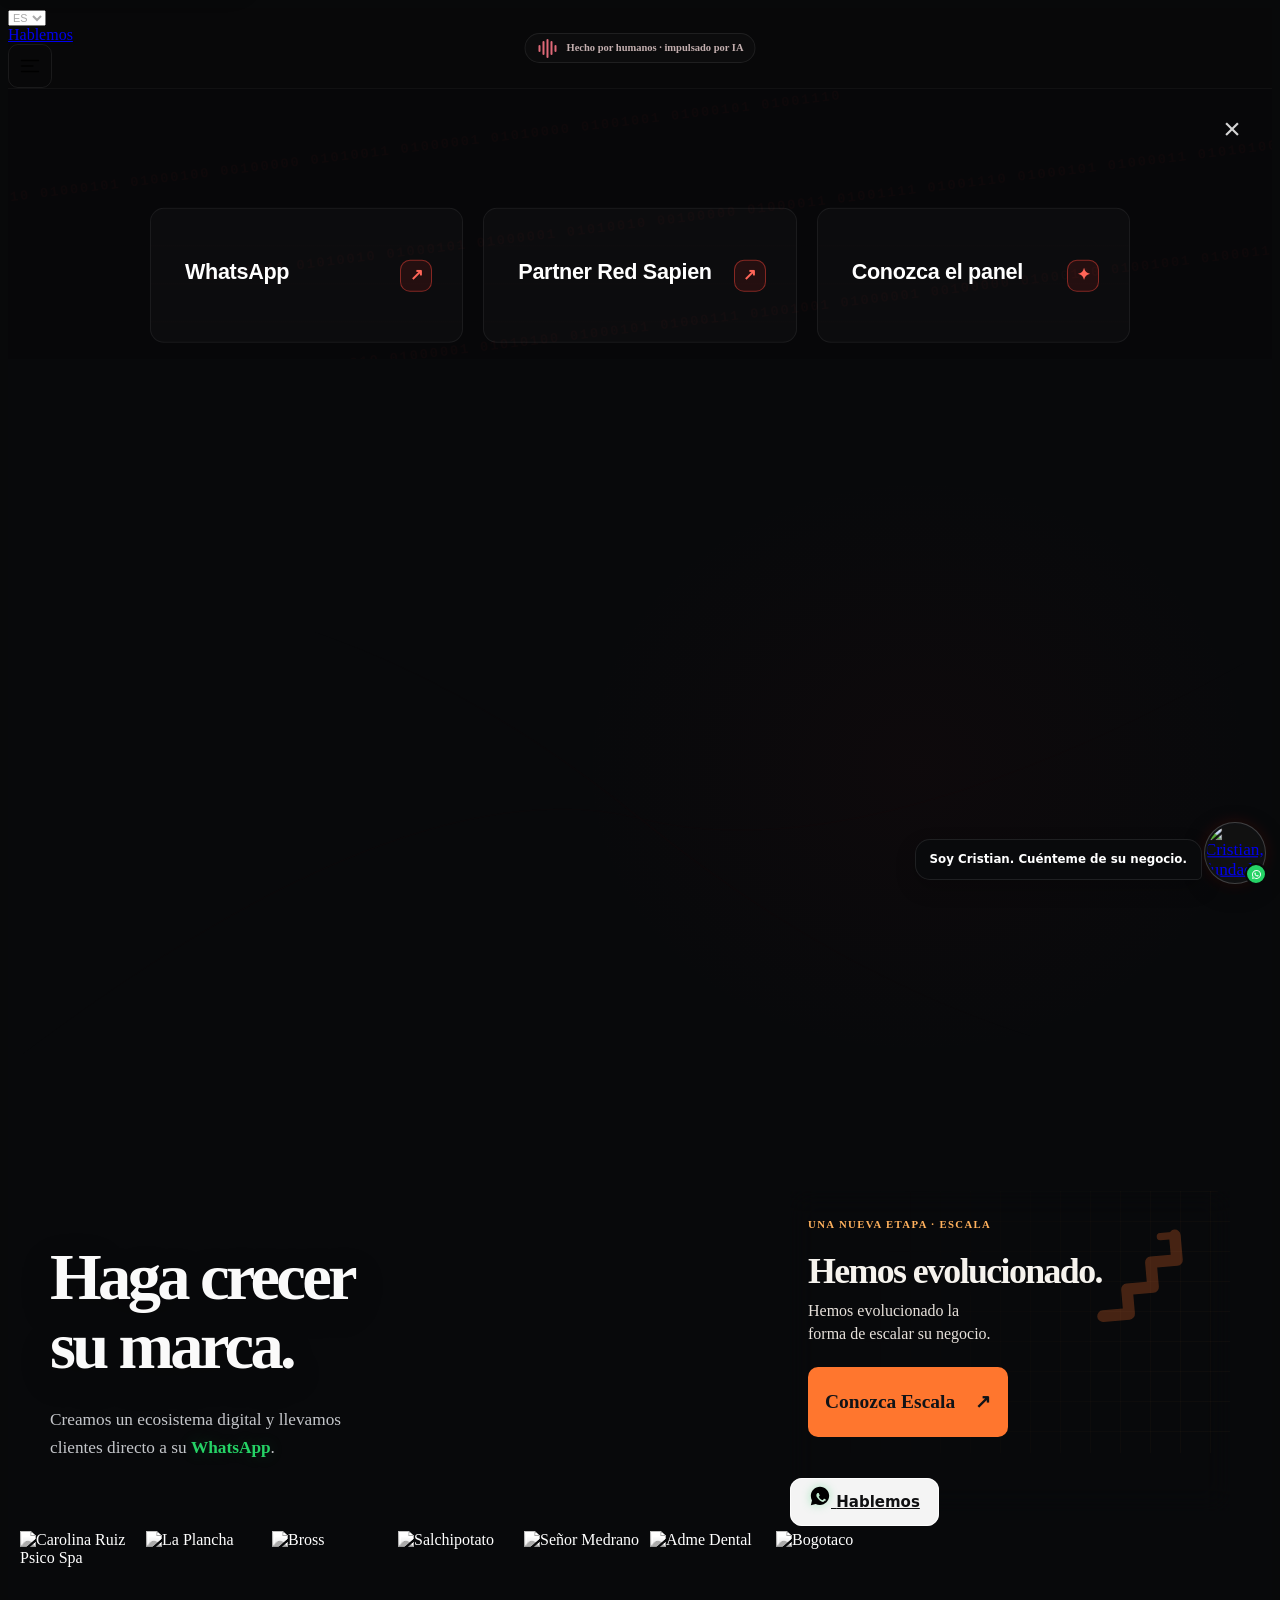
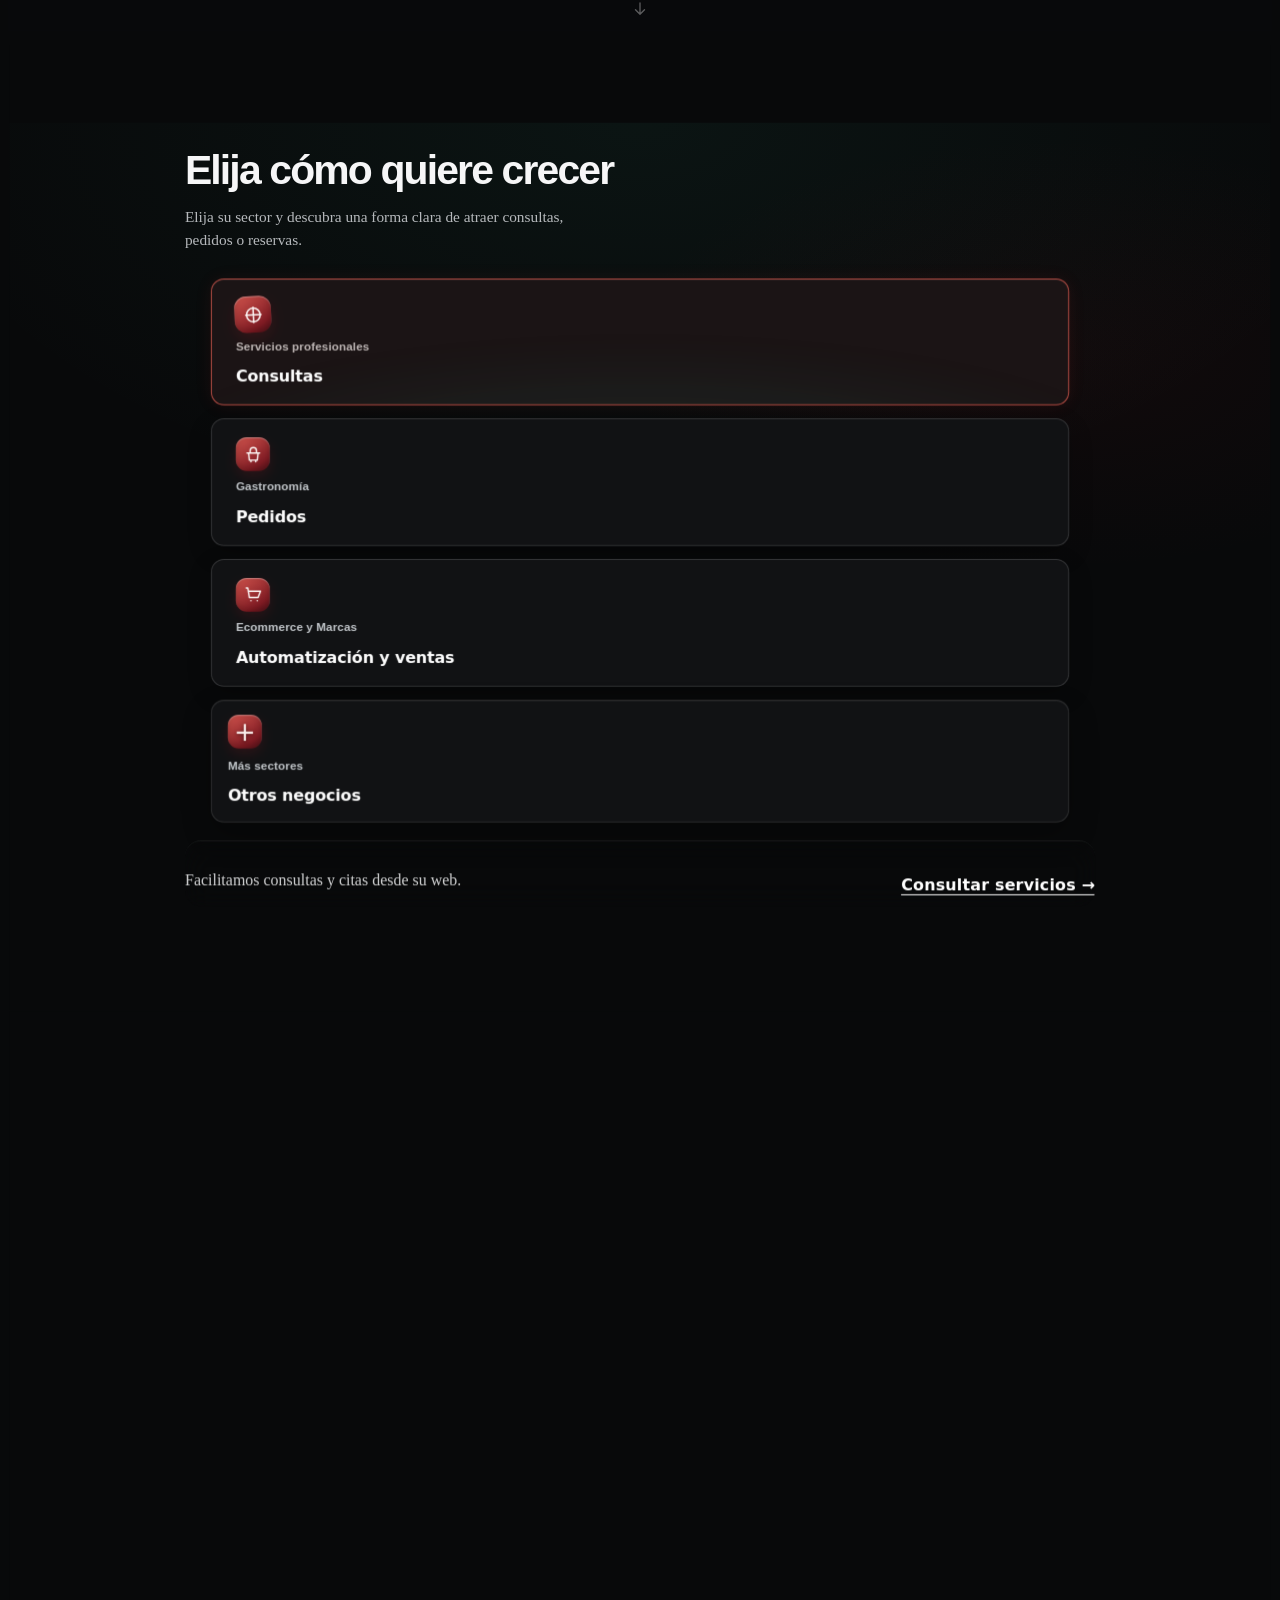
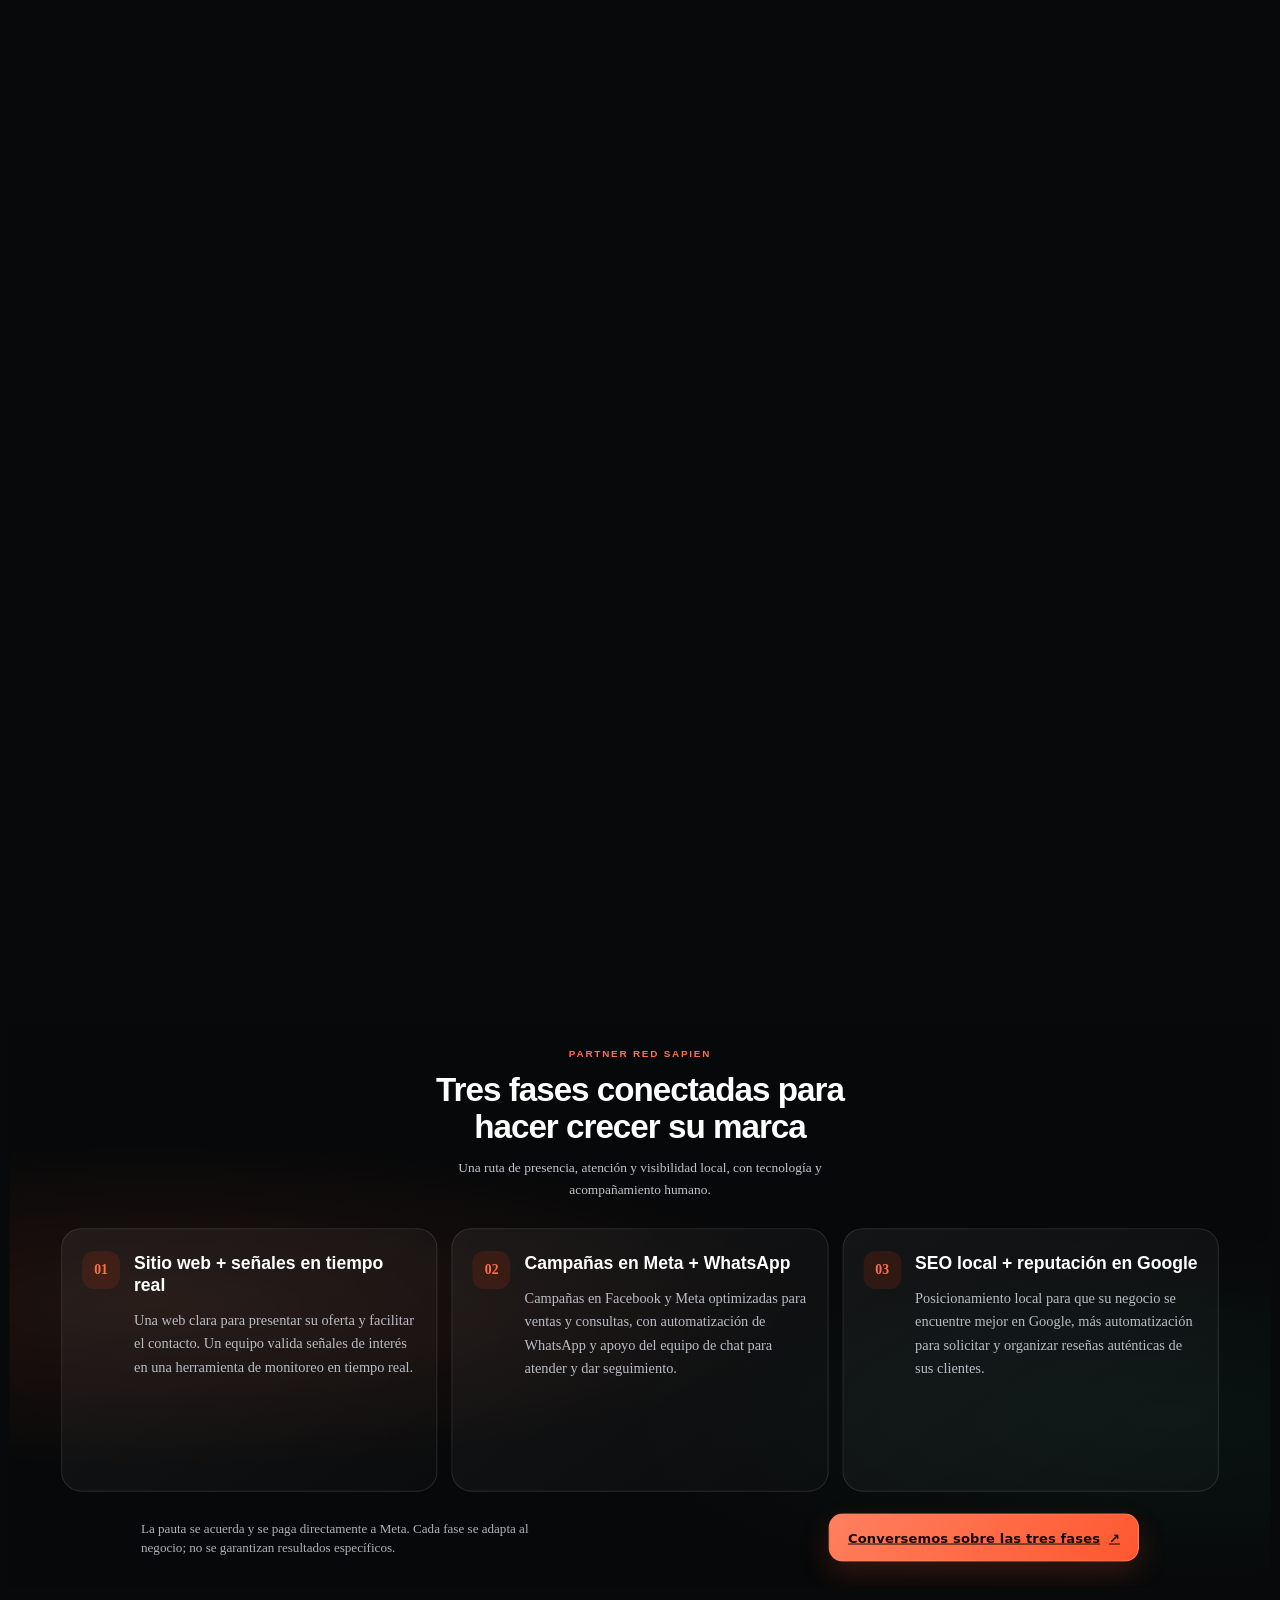
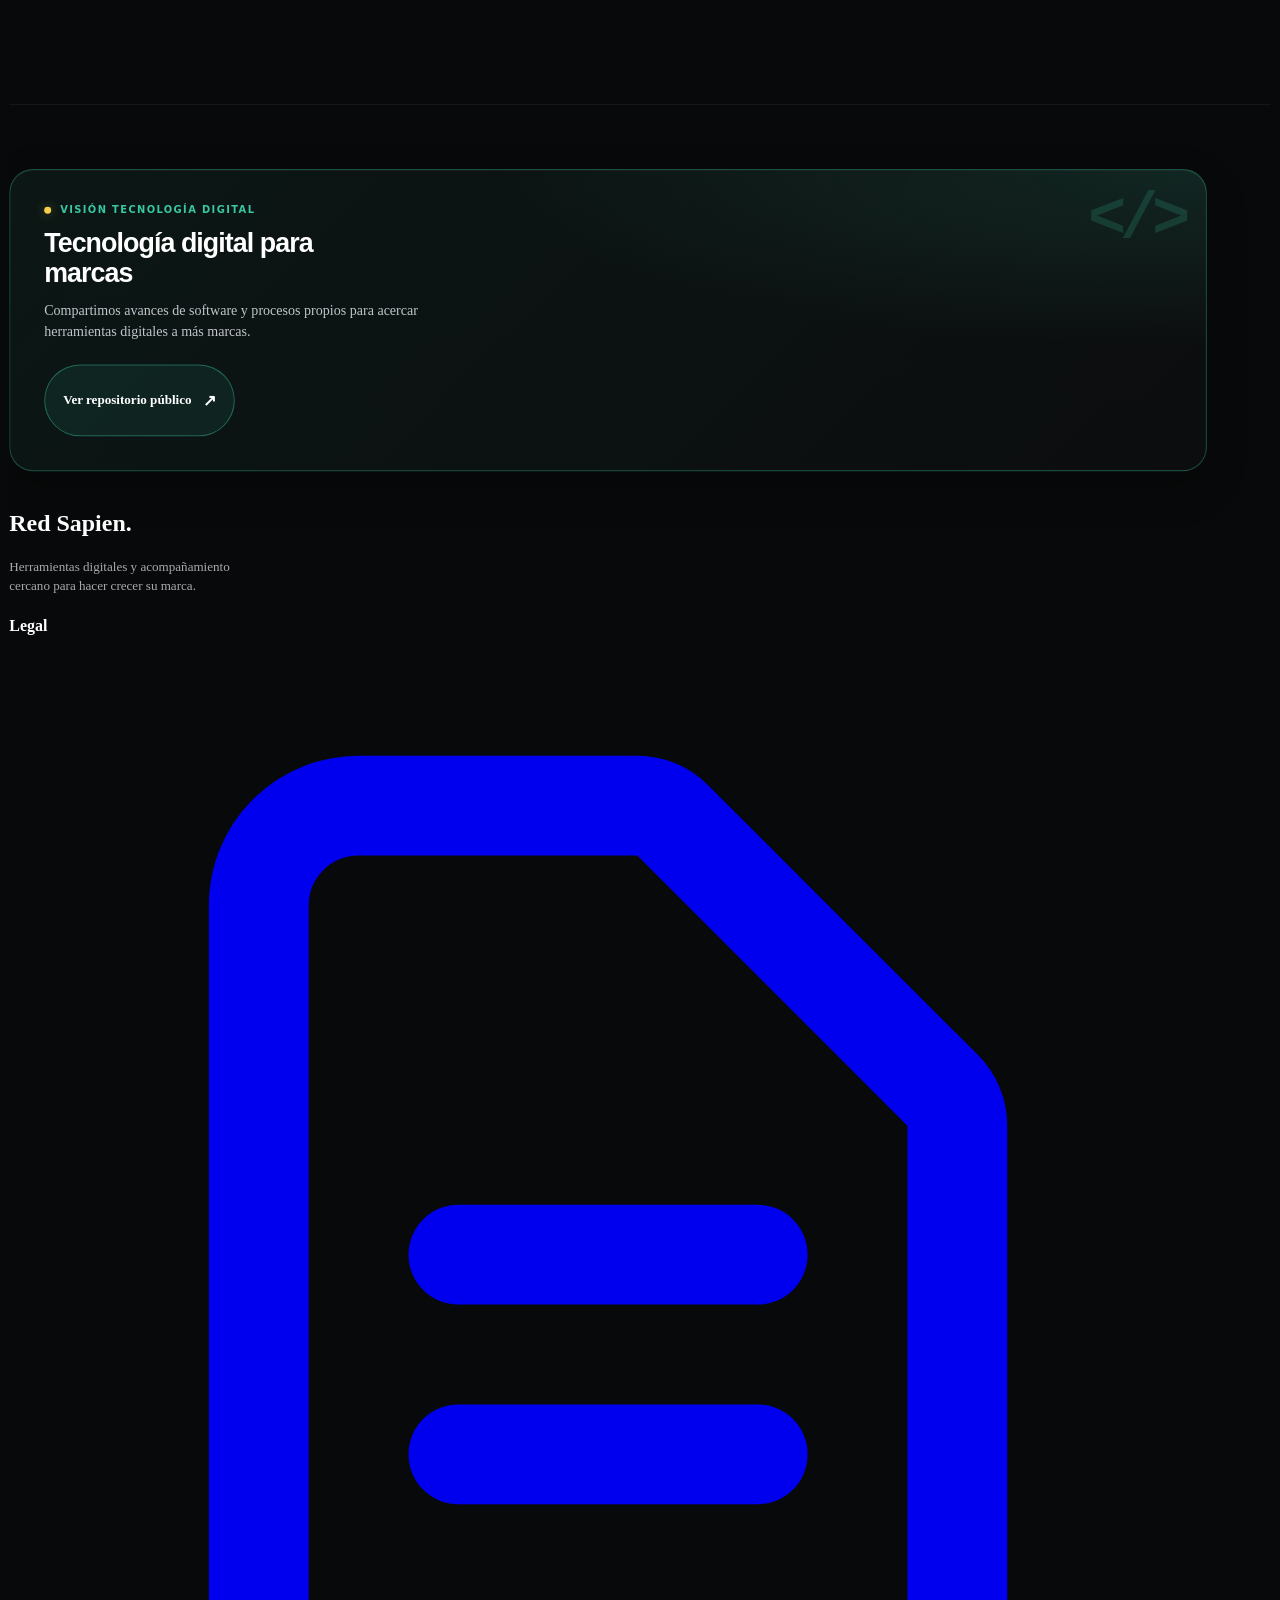
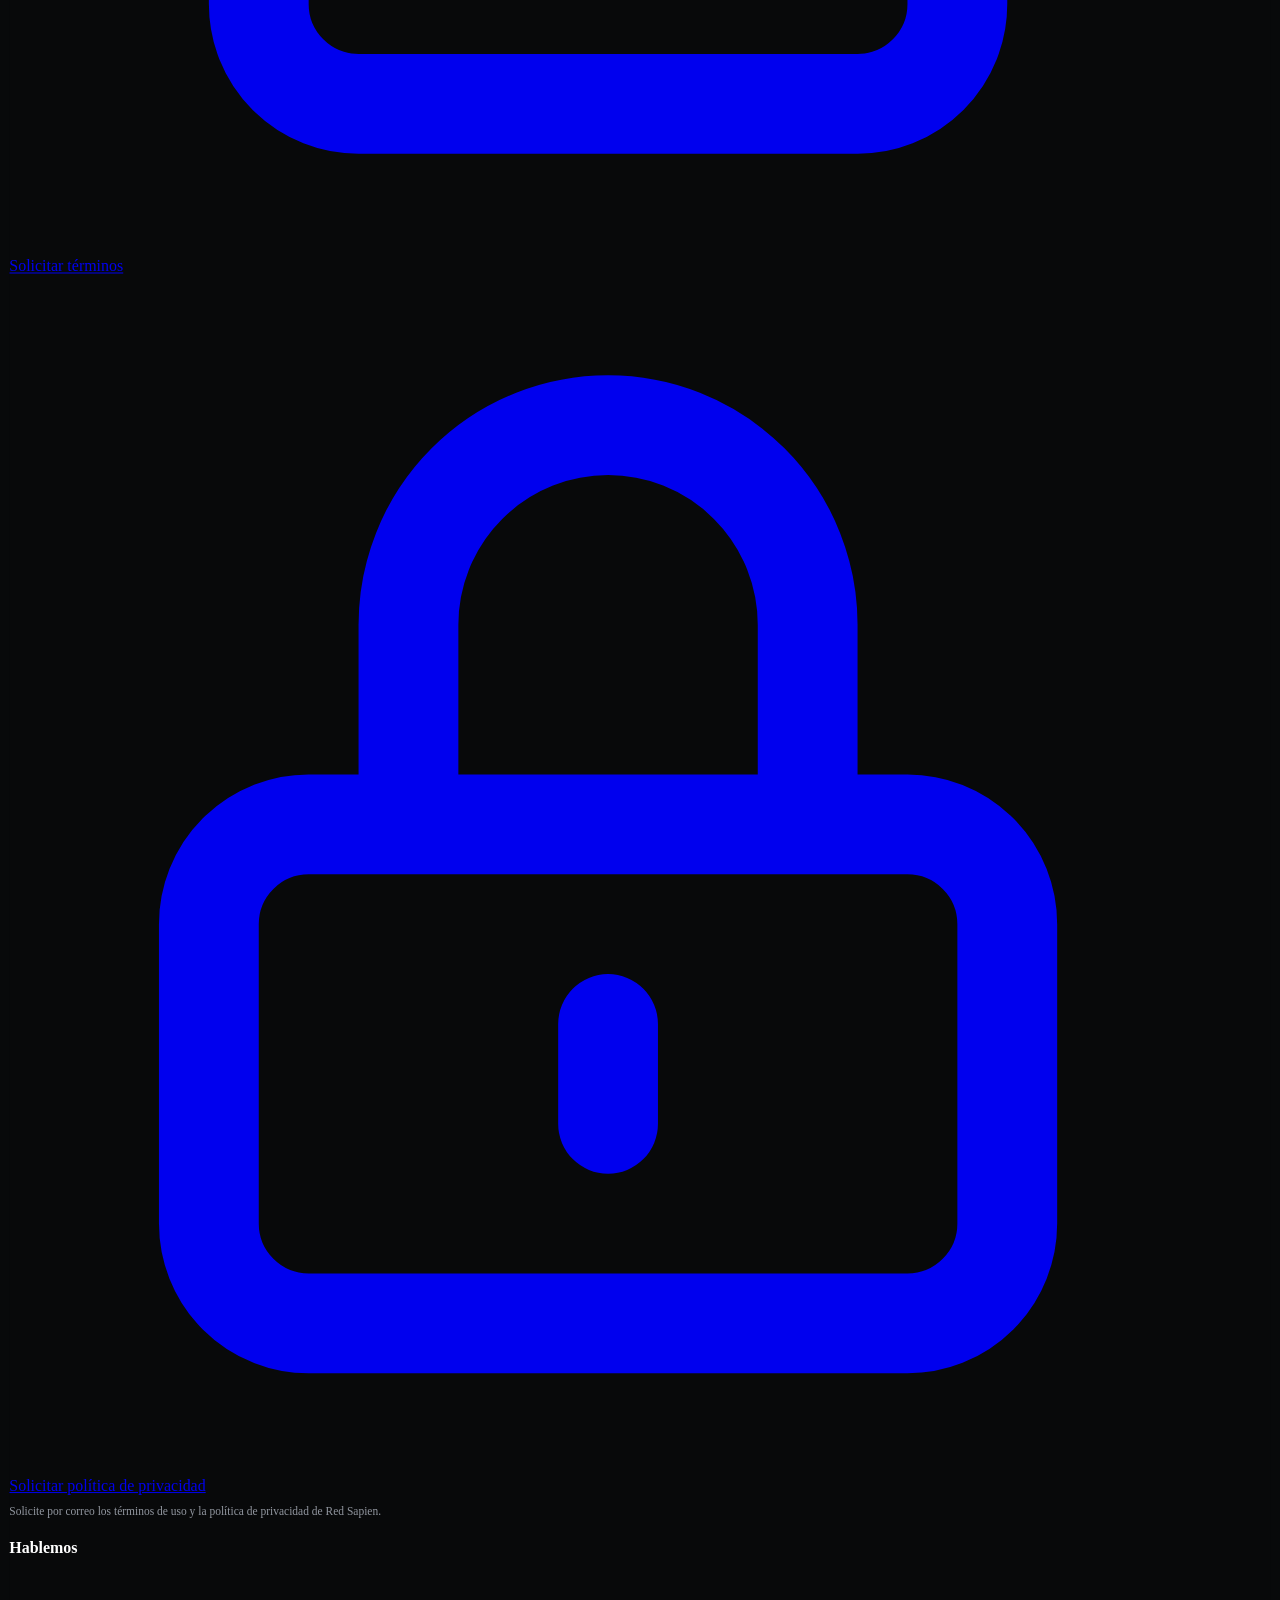
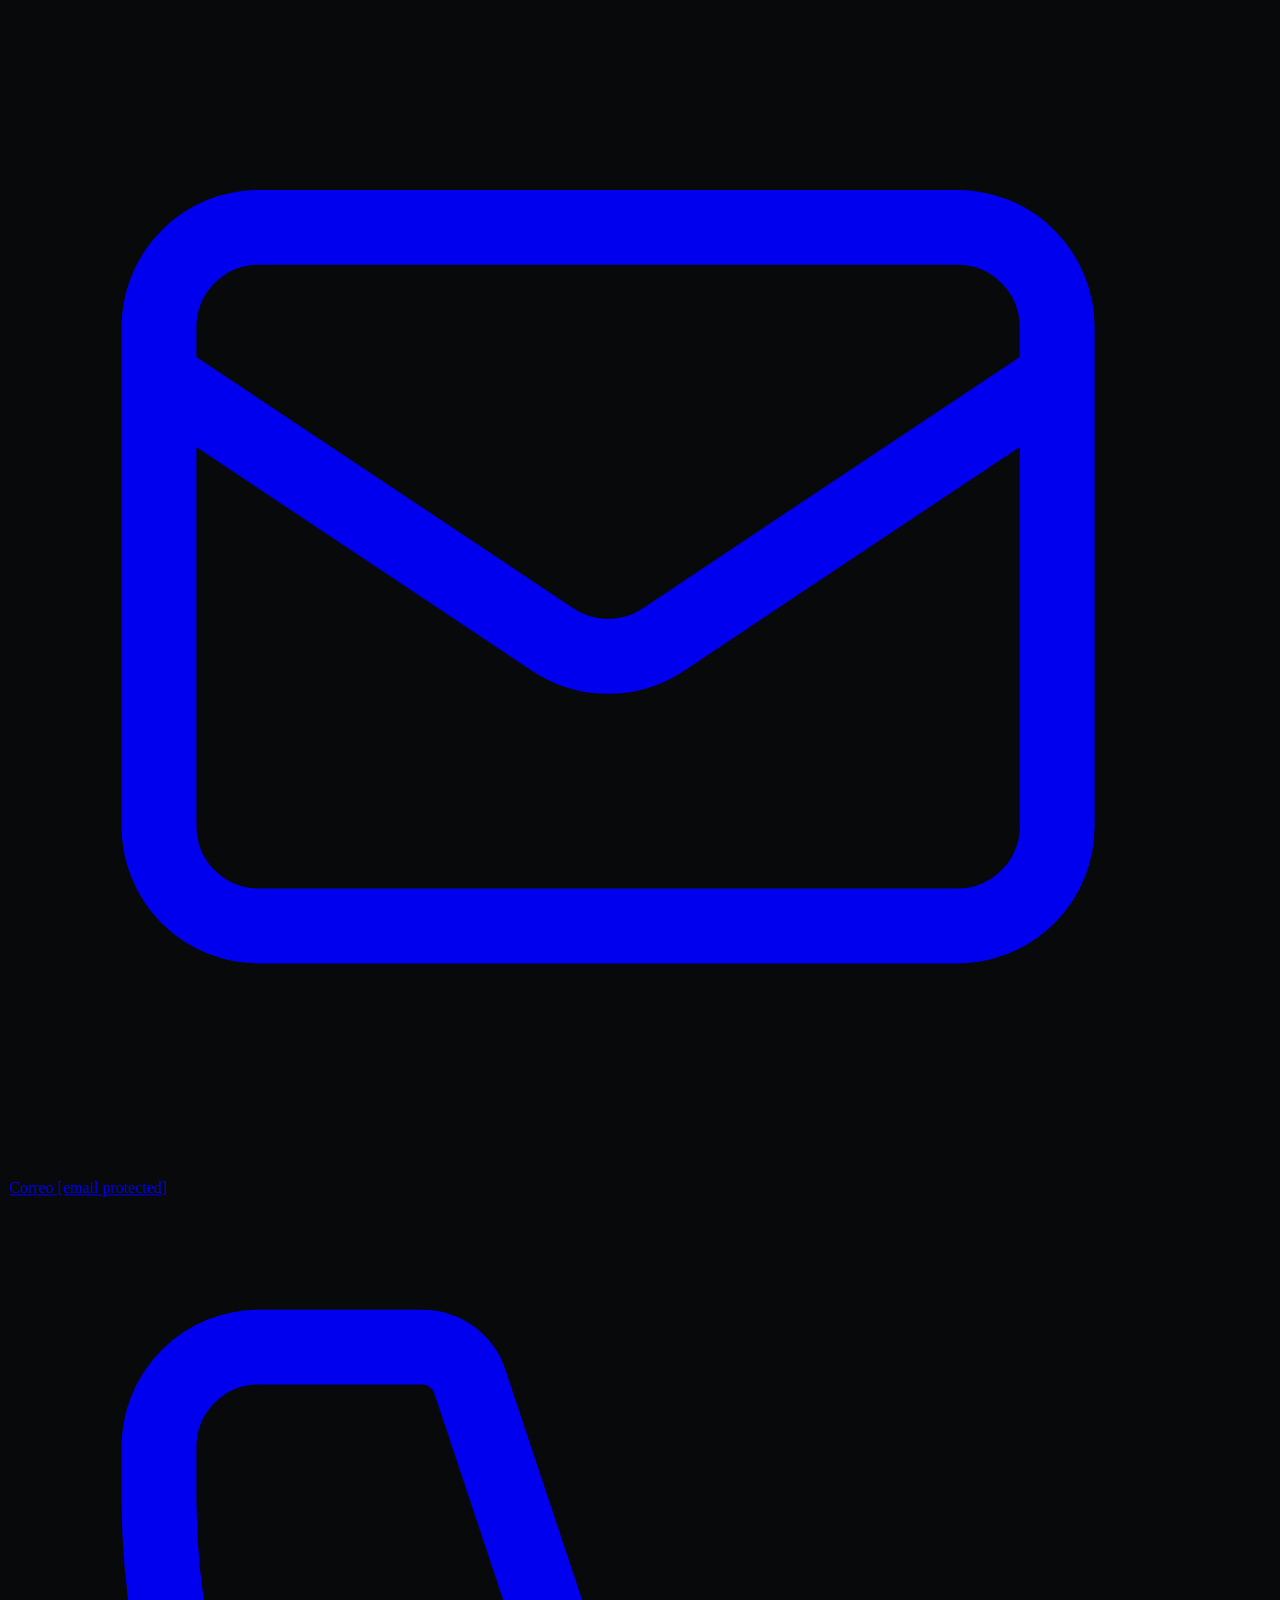
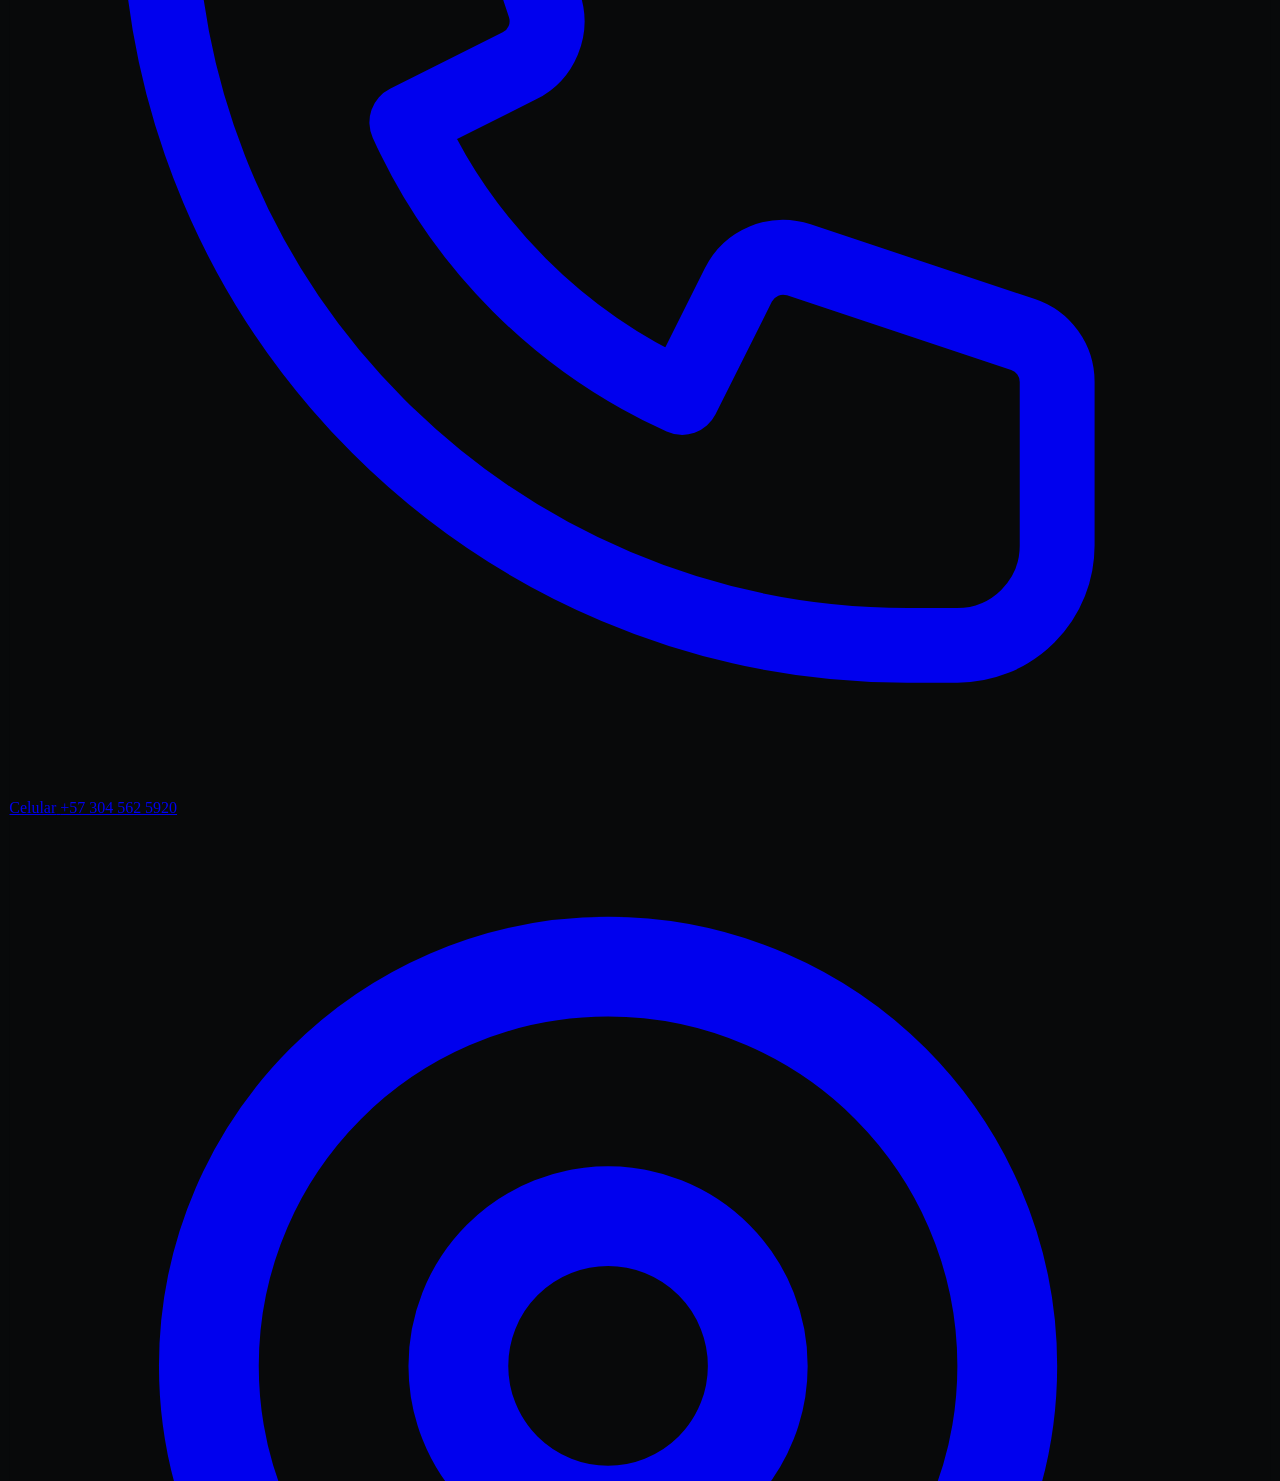
==== commit 9894def4: "Preserve three-phase partner translations across language switch" ====
--- a/index.html
+++ b/index.html
@@ -5514,7 +5514,7 @@
 const close=()=>{if(!modal||!modal.classList.contains('is-open'))return;modal.classList.remove('is-open');modal.setAttribute('aria-hidden','true');document.body.style.overflow='';if(lastTrigger?.isConnected)lastTrigger.focus();};
 const paintTabs=()=>{for(const [key,color] of [['health','#ff3c00'],['ecommerce','#58a6ff'],['food','#f6cf4a'],['other','#ff7048']]){const b=selector.querySelector(`[data-niche=\"${key}\"]`);if(!b)continue;b.style.setProperty('--rs-accent',color);['background','border-color','box-shadow'].forEach(p=>b.style.removeProperty(p));}};
 const render=()=>{labelTabs();const d=lang(),n=activeNiche();paintTabs();setCTA();const track=document.getElementById('ecosystem-slider');if(!track)return;track.dataset.niche=n;track.setAttribute('aria-label',d.cases);track.innerHTML=(sites[n]||[]).map((c,i)=>`<article class="rs-case-card" data-case-index="${i}" style="--case-accent:${n==='ecommerce'?'#58a6ff':n==='food'?'#f6cf4a':'#ff3c00'}"><div class="rs-case-media"><img src="${c.img}" alt="${d.alt[n][i]}" class="${c.logo?'rs-case-logo':''}" width="${c.w}" height="${c.h}" loading="lazy" decoding="async"></div><div class="rs-case-body"><h3>${c.name}</h3><p class="rs-case-proof">${d.proof[n][i]}</p><button class="rs-case-link rs-case-open" type="button" aria-label="${d.view}: ${c.name}">${d.view} <span aria-hidden="true">↗</span></button></div></article>`).join('');track.scrollLeft=0;};
-window._renderCases=render;window._renderNicheCopy=render;window._renderExtraCopy=render;
+window._renderCases=render;window._renderNicheCopy=render;const previousExtraCopy=window._renderExtraCopy;window._renderExtraCopy=(lang)=>{previousExtraCopy?.(lang)};
 selector.addEventListener('click',e=>{const b=e.target.closest('[role="tab"]');if(!b||!selector.contains(b))return;const n=b.dataset.niche;if(!['health','ecommerce','food','other'].includes(n))return;document.body.dataset.niche=n;document.documentElement.dataset.niche=n;selector.querySelectorAll('[role="tab"]').forEach(x=>{const active=x===b;x.classList.toggle('is-active',active);x.setAttribute('aria-selected',String(active));x.tabIndex=active?0:-1});queueMicrotask(render);});
 selector.addEventListener('keydown',e=>{if(!['ArrowRight','ArrowLeft','Home','End'].includes(e.key))return;const ts=[...selector.querySelectorAll('[role="tab"]')];let i=ts.indexOf(document.activeElement);if(i<0)return;if(e.key==='Home')i=0;else if(e.key==='End')i=ts.length-1;else i=(i+(e.key==='ArrowRight'?1:-1)+ts.length)%ts.length;e.preventDefault();ts[i].focus();ts[i].click()});
 document.getElementById('lang-selector')?.addEventListener('change',render);
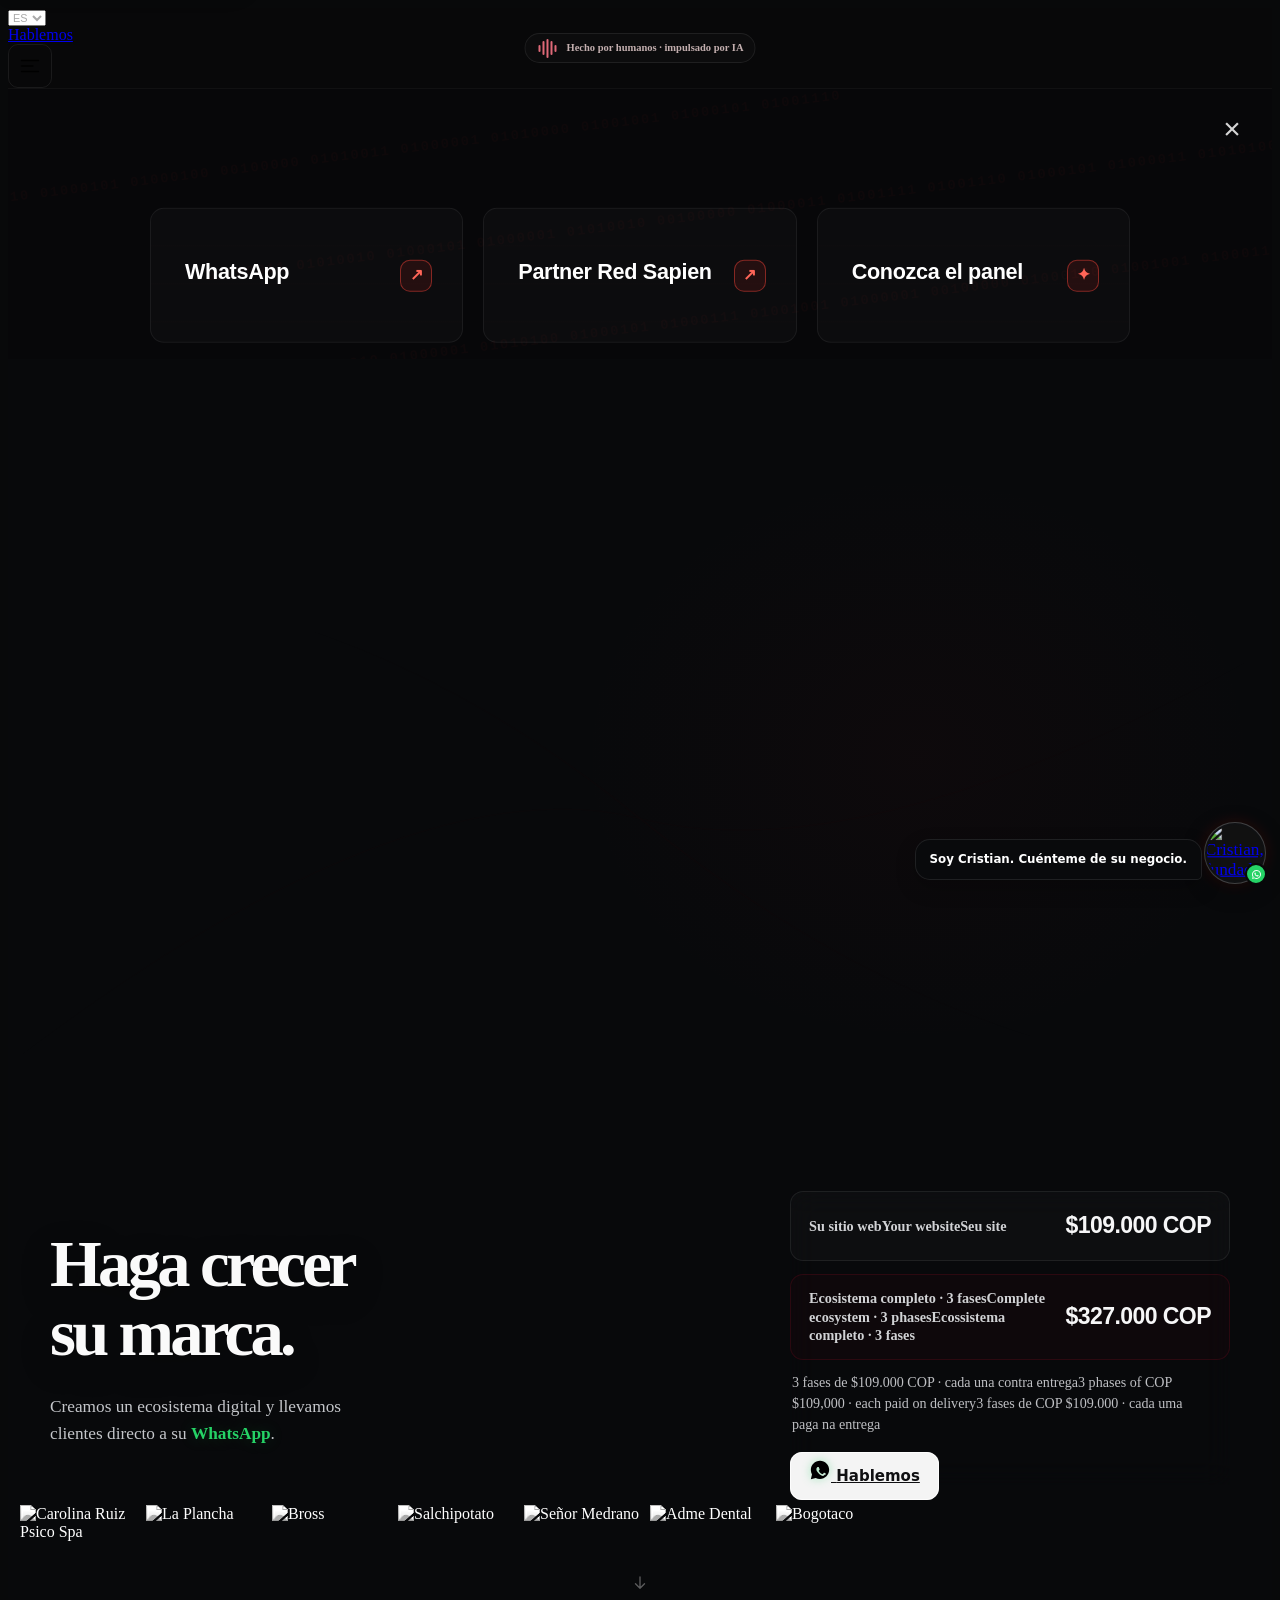
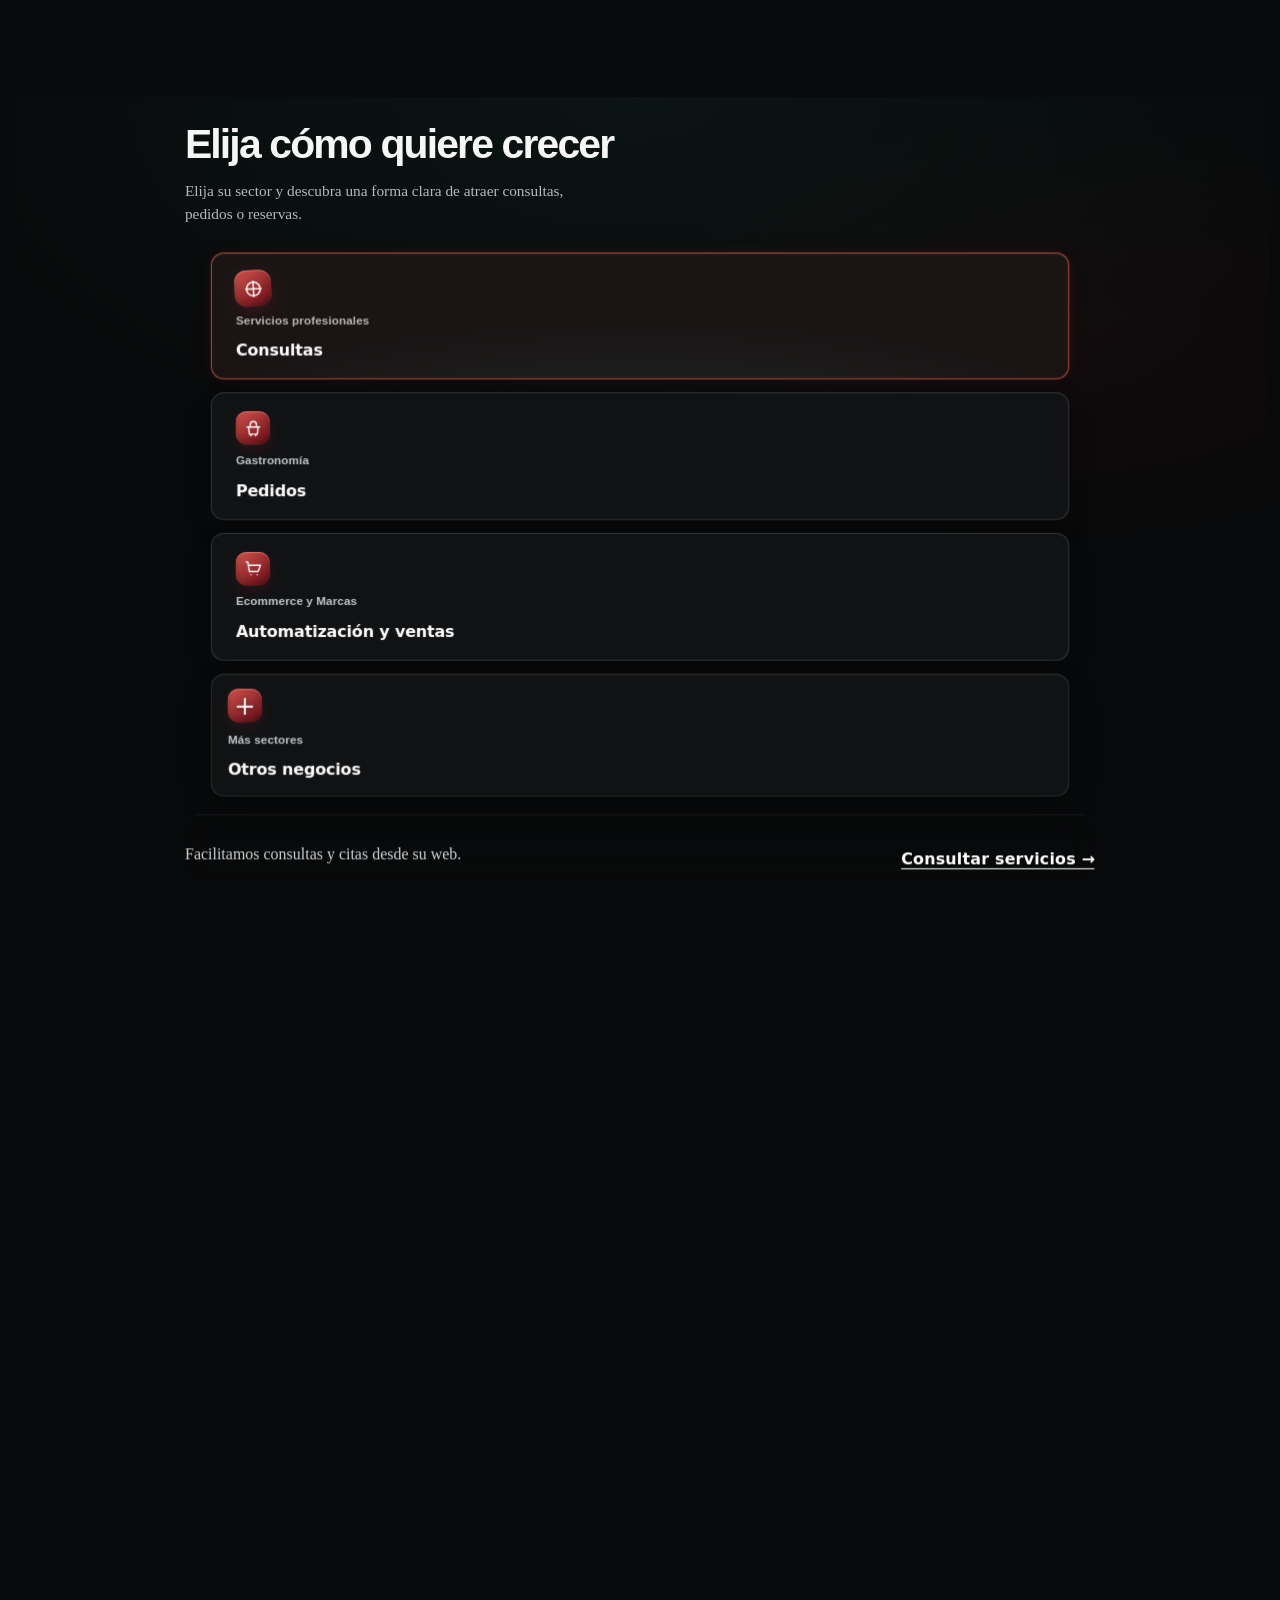
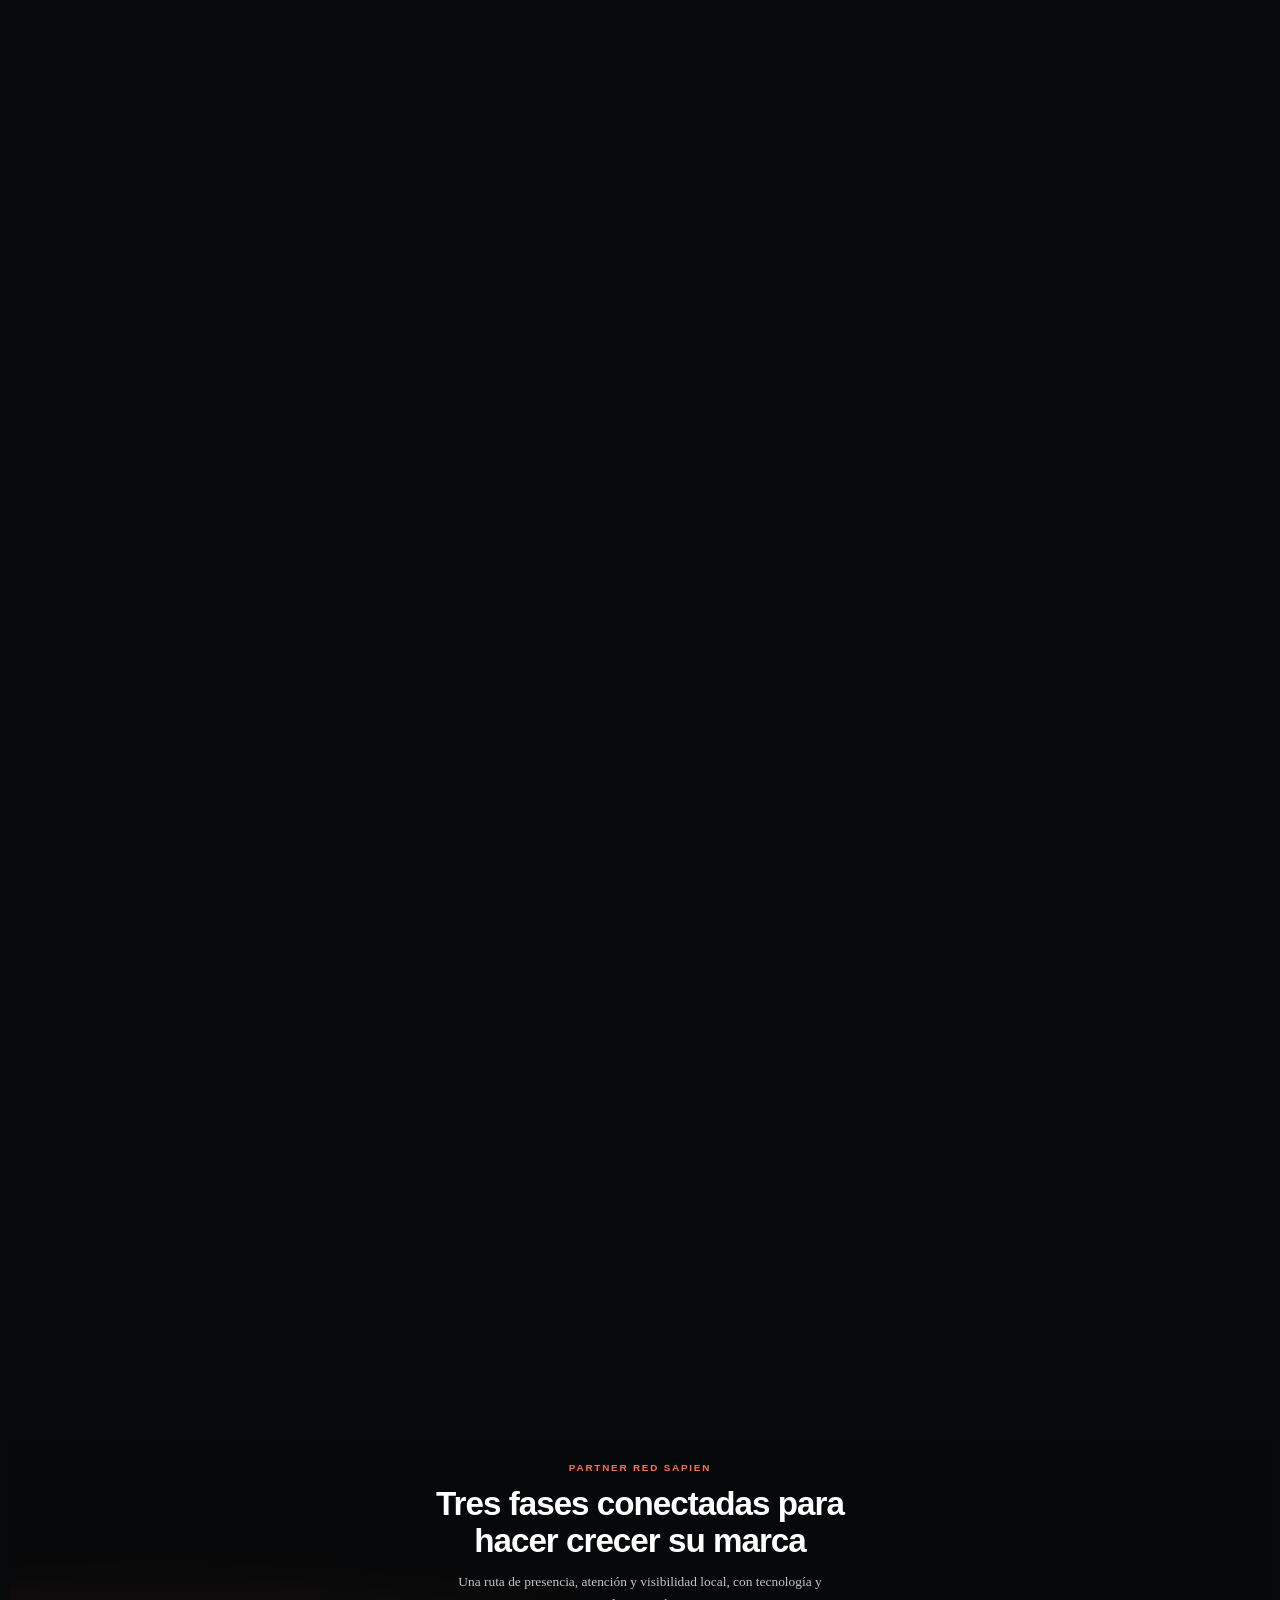
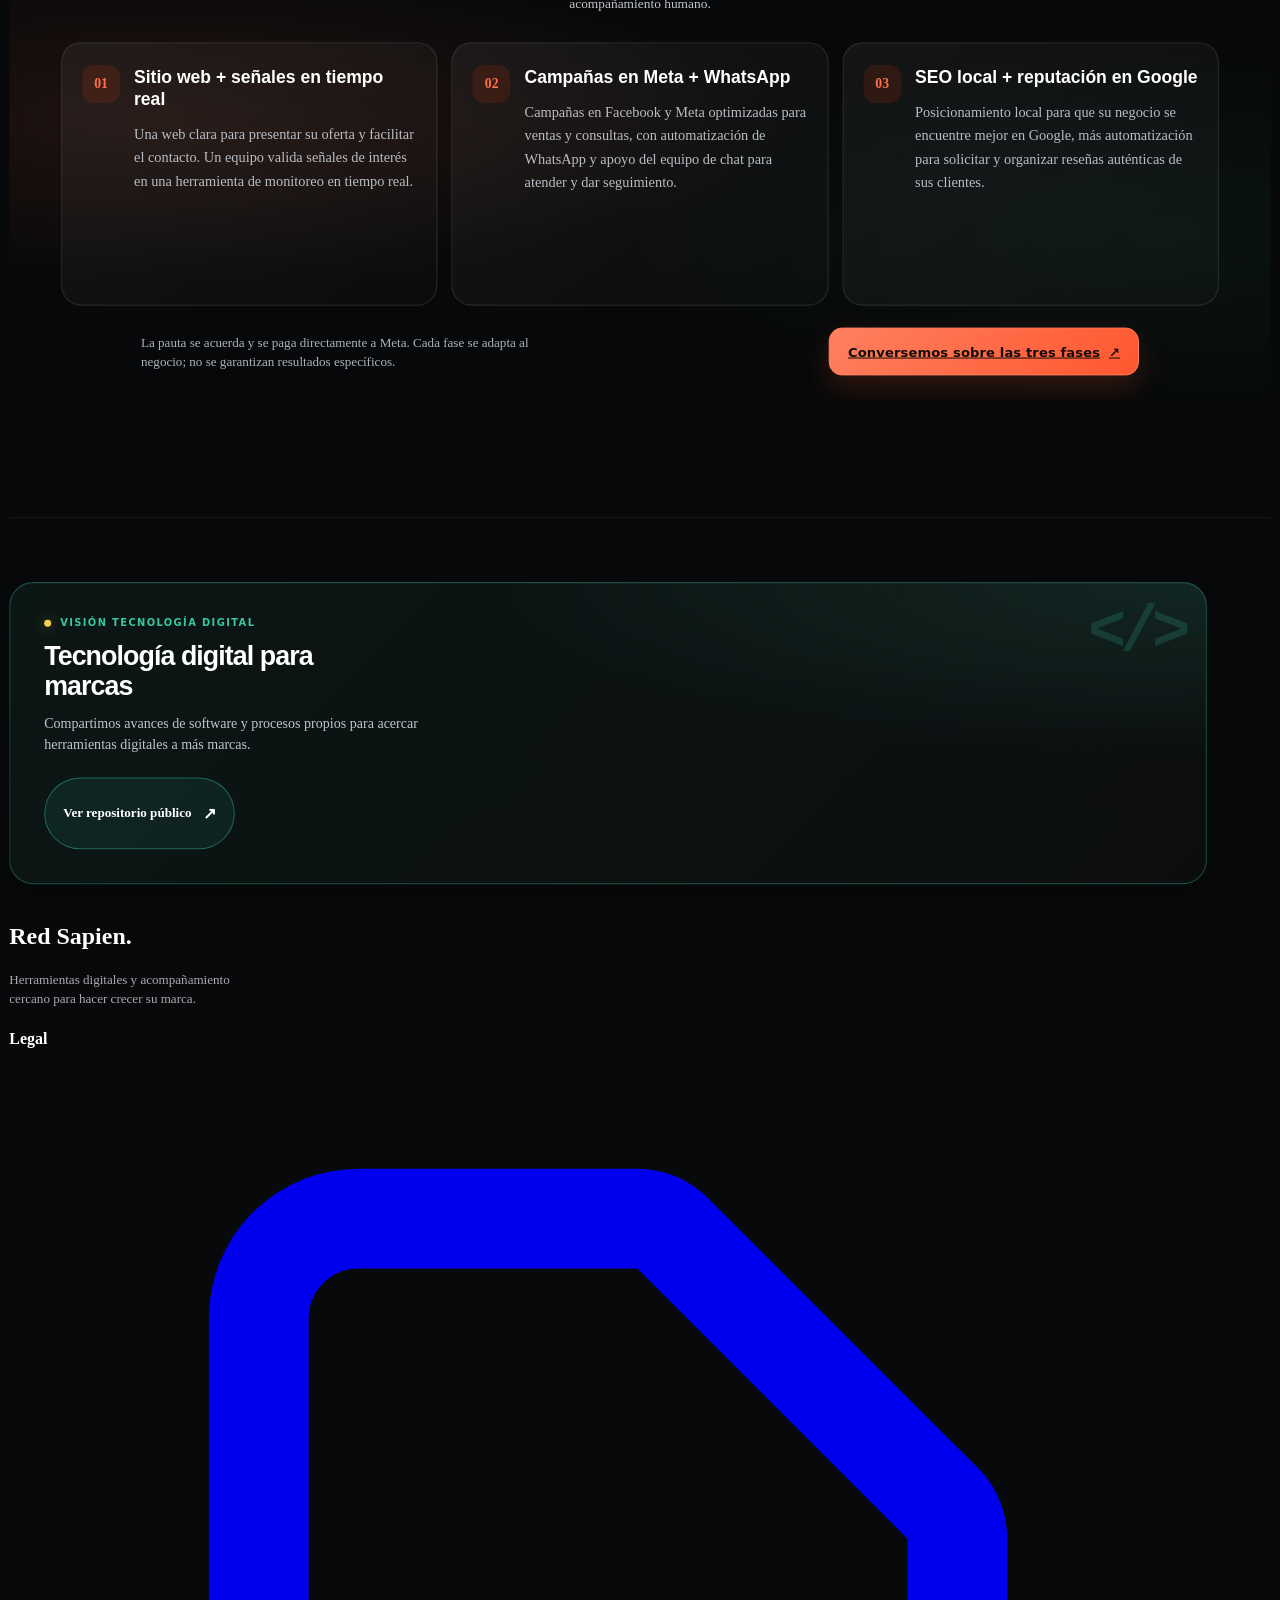
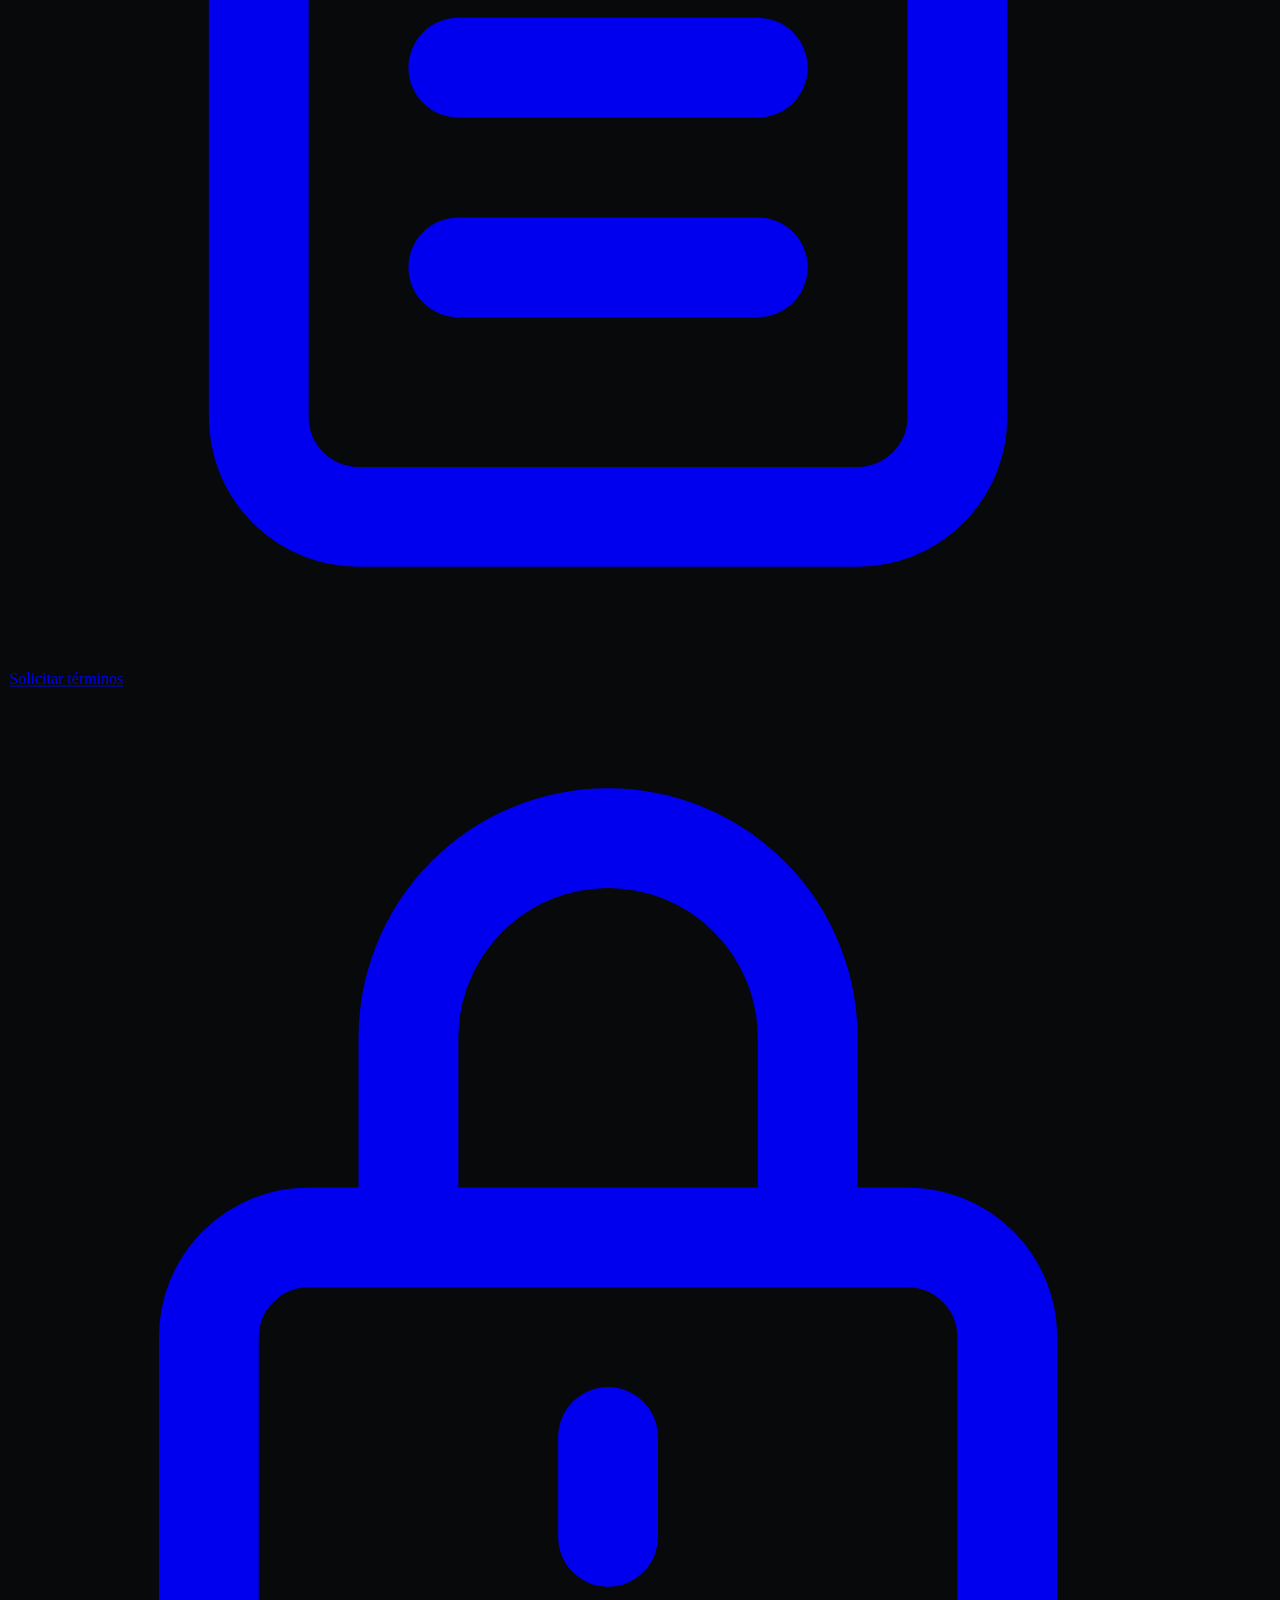
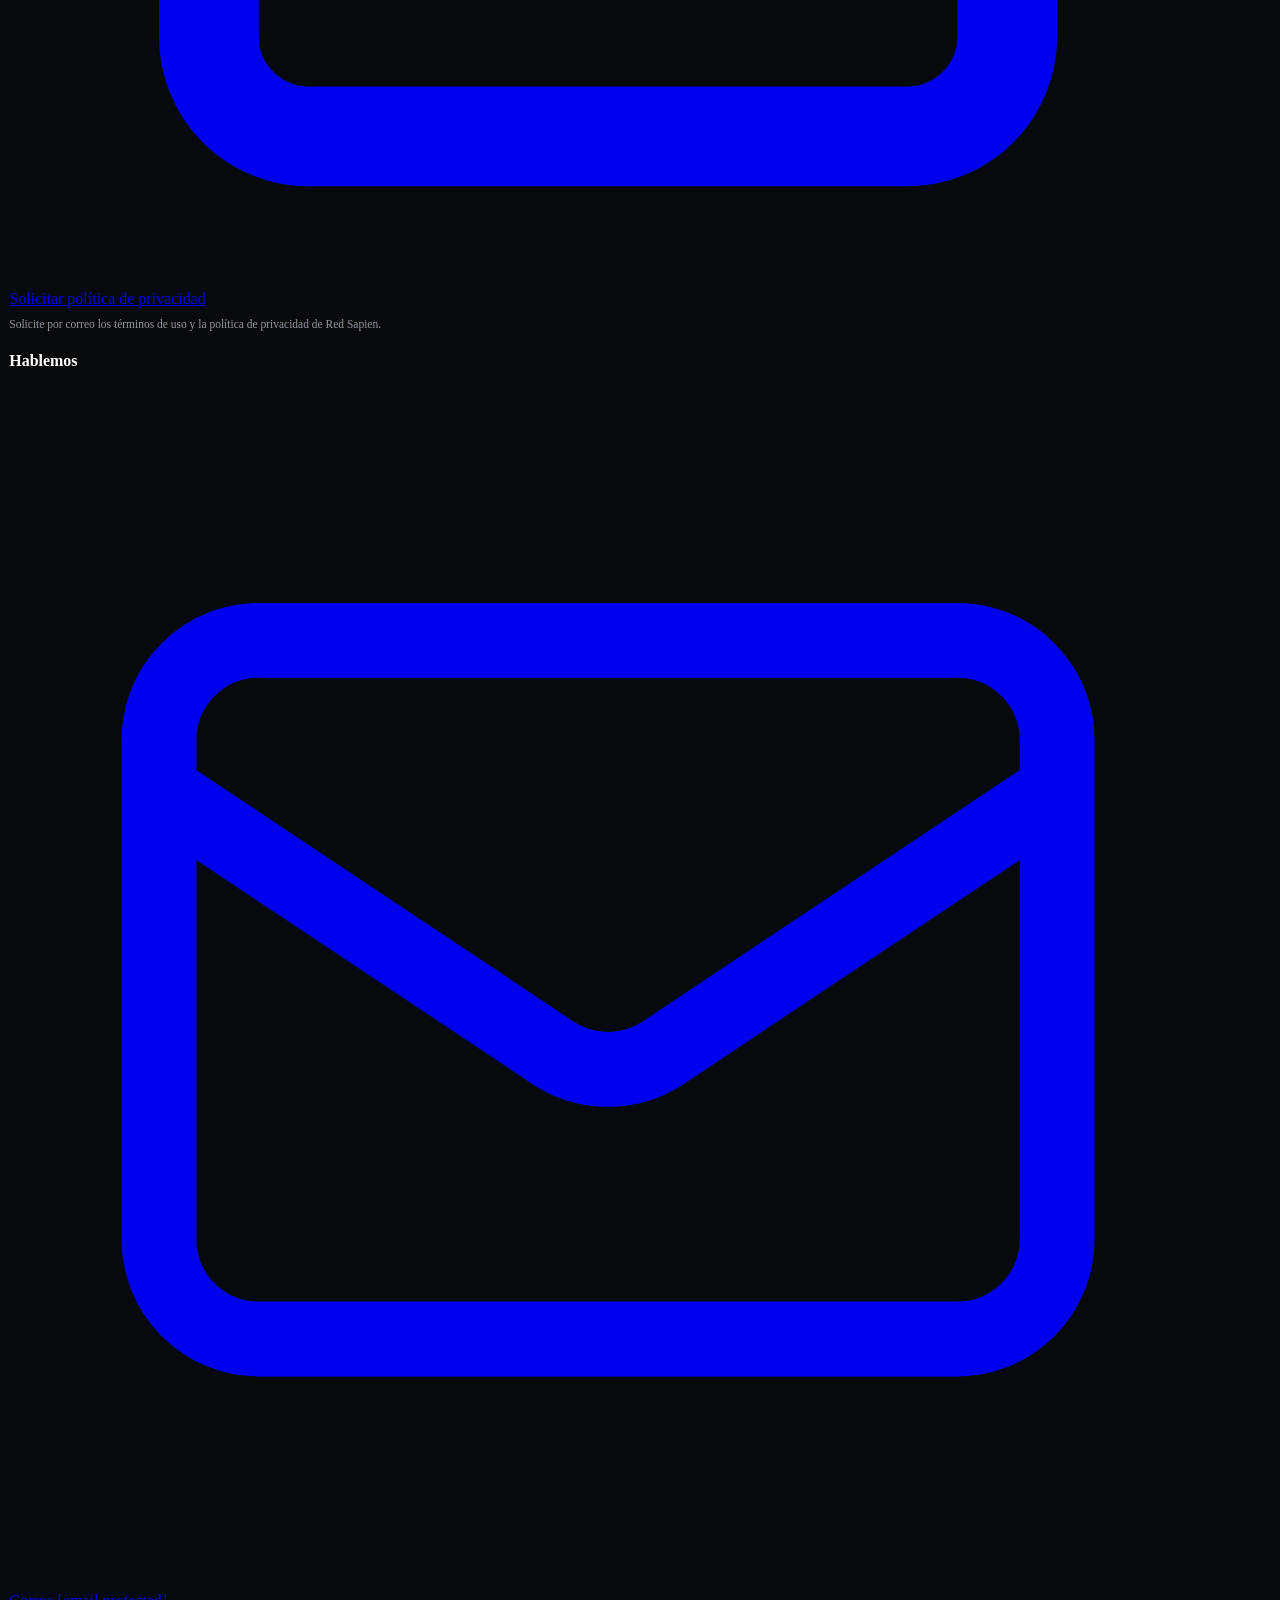
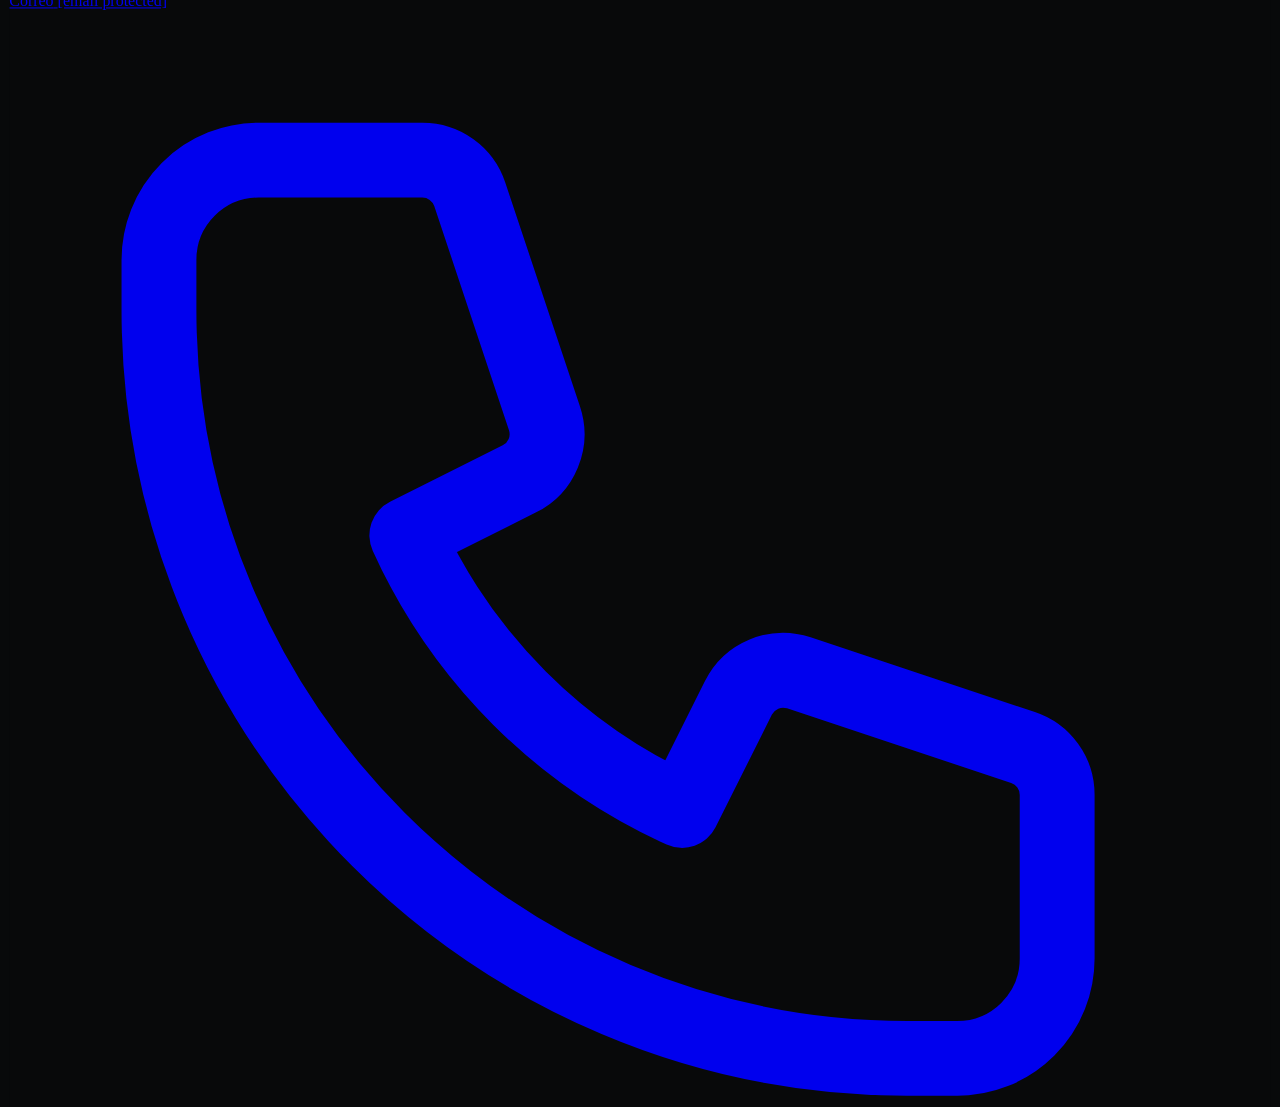
==== commit 1e085f5d: "Preview: remove Escala references and restore Red Sapien three-phase pricing" ====
--- a/index.html
+++ b/index.html
@@ -4,7 +4,7 @@
 <head>
 <meta charset="utf-8"/>
 <meta content="width=device-width, initial-scale=1.0, maximum-scale=5.0, user-scalable=yes" name="viewport"/>
-<meta content="Sitios web, campañas y presencia digital para su marca. Descubra una nueva forma de crecer con Escala." name="description"/>
+<meta content="Sitios web y ecosistema digital en tres fases de $109.000 COP cada una; total $327.000 COP. Hosting y dominio incluidos; pauta aparte." name="description"/>
 <meta content="#050505" name="theme-color"/>
 <meta content="es_CO" property="og:locale"/>
 <meta content="Red Sapien" name="author"/>
@@ -13,7 +13,7 @@
 <meta content="website" property="og:type"/>
 <meta content="https://redsapien.com/" property="og:url"/>
 <meta content="Red Sapien | Su sitio web y un ecosistema en 3 fases" property="og:title"/>
-<meta content="Sitios web, campañas y presencia digital para su marca. Descubra una nueva forma de crecer con Escala." property="og:description"/>
+<meta content="Sitios web y ecosistema digital en tres fases de $109.000 COP cada una; total $327.000 COP. Hosting y dominio incluidos; pauta aparte." property="og:description"/>
 <meta content="https://redsapien.com/assets/Image/Red-Sapien-OG-S-tech-20261112.webp" property="og:image"/>
 <meta content="https://redsapien.com/assets/Image/Red-Sapien-OG-S-tech-20261112.webp" property="og:image:secure_url"/>
 <meta content="1200" property="og:image:width"/>
@@ -22,7 +22,7 @@
 <meta content="image/webp" property="og:image:type"/>
 <meta content="summary_large_image" name="twitter:card"/>
 <meta content="Red Sapien | Su sitio web y un ecosistema en 3 fases" name="twitter:title"/>
-<meta content="Sitios web, campañas y presencia digital para su marca. Descubra una nueva forma de crecer con Escala." name="twitter:description"/>
+<meta content="Sitios web y ecosistema digital en tres fases de $109.000 COP cada una; total $327.000 COP. Hosting y dominio incluidos; pauta aparte." name="twitter:description"/>
 <meta content="https://redsapien.com/assets/Image/Red-Sapien-OG-S-tech-20261112.webp" name="twitter:image"/>
 <!-- Analítica externa retirada: evitamos dependencias de terceros que bloqueaban recursos. -->
 <link href="favicon-s-tech-20261112.svg" rel="icon" sizes="any" type="image/svg+xml"/><link href="favicon-s-tech-20261112-32.png" rel="icon" sizes="32x32" type="image/png"/><link href="favicon-s-tech-20261112.ico" rel="shortcut icon"/><link href="apple-touch-icon-s-tech-20261112.png" rel="apple-touch-icon" sizes="180x180"/>
@@ -37,8 +37,8 @@
 </style>
 <link href="assets/css/tailwind-v3.4.17.css" rel="stylesheet"/>
 <link href="https://redsapien.com/" rel="canonical"/>
-<script type="application/ld+json">{"@context":"https://schema.org","@type":"ProfessionalService","name":"Red Sapien","url":"https://redsapien.com/","description":"Sitios web adaptables, campañas en Meta a WhatsApp y perfiles de Google para negocios de Manizales y Colombia.","telephone":"+573045625920","email":"ventas@redsapien.com","areaServed":{"@type":"Country","name":"Colombia"},"serviceType":["Sitios web adaptables","Campañas de ventas en Meta con destino a WhatsApp","Perfil de Negocio de Google y presencia local","Soporte opcional o por requerimiento"],"sameAs":["https://github.com/redsapien/Red-sapien-ecosystem"],"address":{"@type":"PostalAddress","addressLocality":"Manizales","addressCountry":"CO"}}</script>
-<script id="rs-faq-schema" type="application/ld+json">{"@context":"https://schema.org","@type":"FAQPage","mainEntity":[{"@type":"Question","name":"¿Qué incluye?","acceptedAnswer":{"@type":"Answer","text":"Una web para su marca, campañas en Meta para atraer consultas a WhatsApp y presencia en Google, organizadas en tres fases."}},{"@type":"Question","name":"¿Qué inversión va por aparte?","acceptedAnswer":{"@type":"Answer","text":"La pauta publicitaria se paga directamente a Meta."}}]}</script>
+<script type="application/ld+json">{"@context":"https://schema.org","@type":"ProfessionalService","name":"Red Sapien","url":"https://redsapien.com/","description":"Sitios web adaptables, campañas en Meta a WhatsApp y perfiles de Google para negocios de Manizales y Colombia.","telephone":"+573045625920","email":"ventas@redsapien.com","areaServed":{"@type":"Country","name":"Colombia"},"serviceType":["Sitios web adaptables","Campañas de ventas en Meta con destino a WhatsApp","Perfil de Negocio de Google y presencia local","Soporte opcional o por requerimiento"],"offers":[{"@type":"Offer","name":"Ecosistema digital completo","price":"327000","priceCurrency":"COP","description":"Total de $327.000 COP en 3 fases de $109.000 COP, cada una contra entrega. Hosting y dominio incluidos; pauta de Meta aparte."}],"sameAs":["https://github.com/redsapien/Red-sapien-ecosystem"],"address":{"@type":"PostalAddress","addressLocality":"Manizales","addressCountry":"CO"}}</script>
+<script id="rs-faq-schema" type="application/ld+json">{"@context":"https://schema.org","@type":"FAQPage","mainEntity":[{"@type":"Question","name":"¿Qué incluye?","acceptedAnswer":{"@type":"Answer","text":"Una web para su marca, campañas en Meta para atraer consultas a WhatsApp y presencia en Google, organizadas en tres fases."}},{"@type":"Question","name":"¿Cuánto cuesta el ecosistema?","acceptedAnswer":{"@type":"Answer","text":"$327.000 COP en total: tres fases de $109.000 COP cada una, cada fase pagadera contra entrega."}},{"@type":"Question","name":"¿Qué se paga por aparte?","acceptedAnswer":{"@type":"Answer","text":"Hosting y dominio incluidos. La pauta se paga directamente a Meta, desde $13.000 COP al día."}}]}</script>
 <style id="rs-css-bundle">body{background-color:#050505;color:#ffffff;-webkit-font-smoothing:antialiased;overflow-x:hidden;}.bg-subtle-red{background:radial-gradient(circle at 50% -20%,rgba(255,60,0,0.06),transparent 75%);}#mobile-menu{transition:opacity 0.4s ease,visibility 0.4s ease;background:radial-gradient(circle at center,#0a0a0a 0%,#050505 100%);}.logo-track{display:flex;width:max-content;gap:1.5rem;will-change:transform;}@keyframes logo-drift-right{from{transform:translate3d(-50%,0,0);}to{transform:translate3d(0,0,0);}}.logo-track{animation:logo-drift-right 44s linear infinite;}.logo-track:hover{animation-play-state:paused;}@media (prefers-reduced-motion:reduce){.logo-track{animation:none;transform:none;}}.tech-mesh-layer{position:absolute;inset:0;background-image:linear-gradient(rgba(255,255,255,0.012) 1px,transparent 1px),linear-gradient(90deg,rgba(255,255,255,0.012) 1px,transparent 1px);background-size:60px 60px;mask-image:radial-gradient(circle at center,black 20%,transparent 85%);-webkit-mask-image:radial-gradient(circle at center,black 20%,transparent 85%);opacity:0.65;pointer-events:none;z-index:0;}#colombia-stripe{position:relative;z-index:2;transition:opacity .35s ease,height .35s ease;}header.nav-scrolled #colombia-stripe{opacity:.72;}header.nav-scrolled #main-nav{box-shadow:0 10px 34px rgba(0,0,0,.56);}header.nav-scrolled .scroll-support-banner::before{top:-1.35rem;bottom:-1.35rem;border-top-color:rgba(255,255,255,.10);border-bottom-color:rgba(255,255,255,.10);}.scroll-support-banner{position:absolute;left:50%;top:68%;display:flex;align-items:center;gap:0;width:min(72vw,38rem);transform:translate(-50%,-50%) scale(.96);opacity:0;pointer-events:none;color:rgba(255,255,255,.88);text-align:center;font:700 1.12rem/1.05 'Space Grotesk',sans-serif;letter-spacing:.08em;text-transform:uppercase;white-space:nowrap;transition:opacity .35s ease,transform .35s ease;}.scroll-support-banner::before{content:'';position:absolute;inset:-.85rem -1.7rem;z-index:-1;border-top:1px solid rgba(252,209,22,.28);border-bottom:1px solid rgba(206,17,38,.28);background:linear-gradient(90deg,rgba(252,209,22,.07),rgba(0,56,147,.10) 50%,rgba(206,17,38,.07));filter:blur(.1px);}.scroll-support-banner.is-visible{opacity:1;transform:translate(-50%,-50%) scale(1);}.glass-nav-scrolled .scroll-support-banner.is-visible{left:50%;right:auto;width:calc(100vw - 5.5rem);max-width:none;min-height:3.6rem;padding-right:1rem;transform:translate(-50%,-50%);}@media (max-width:640px){.glass-nav-scrolled .scroll-support-banner.is-visible{left:50%;right:auto;width:calc(100vw - 4.5rem);min-height:3.25rem;padding-right:.5rem;transform:translate(-50%,-50%);}}.scroll-support-dot{width:.58rem;height:.58rem;flex:0 0 auto;border-radius:999px;background:#FCD116;box-shadow:0 0 10px rgba(252,209,22,.45);}@media (max-width:640px){.scroll-support-banner{left:.5rem;width:calc(100% - 1rem);font-size:.88rem;line-height:1;transform:translateY(-50%) scale(1);letter-spacing:.045em;}.scroll-support-banner::before{inset:-.55rem -.35rem;}}@media (prefers-reduced-motion:reduce){.scroll-support-banner{transition:none;}}#menu-trigger{position:relative;z-index:3;}.glass-nav-premium{background:linear-gradient(to left,rgba(5,5,5,0.95) 0%,rgba(5,5,5,0.2) 100%);transition:all 0.4s cubic-bezier(0.4,0,0.2,1);}.glass-nav-scrolled{background-color:#050505;border-bottom:1px solid rgba(255,60,0,0.15);box-shadow:0 10px 30px -10px rgba(0,0,0,0.7);}.matrix-link-box{position:relative;background:rgba(10,10,10,0.4);border:1px solid rgba(255,255,255,0.03);overflow:hidden;transition:all 0.3s ease;}.matrix-link-box::before{content:"0101101011001";position:absolute;font-family:monospace;font-size:9px;color:rgba(255,60,0,0.04);top:2px;right:4px;letter-spacing:2px;pointer-events:none;}.matrix-link-box:hover{border-color:rgba(255,60,0,0.3);background:rgba(255,60,0,0.02);box-shadow:inset 0 0 12px rgba(255,60,0,0.05);}.stacking-card{will-change:transform,opacity;transition:transform 0.6s cubic-bezier(0.16,1,0.3,1),opacity 0.6s ease,box-shadow 0.4s ease,border-color 0.3s ease;transform-origin:center top;background:rgba(12,12,12,0.85);backdrop-filter:blur(24px);-webkit-backdrop-filter:blur(24px);border:1px solid rgba(255,255,255,0.08);box-shadow:0 8px 30px rgba(0,0,0,0.3);}.stacking-card:hover{box-shadow:0 20px 50px rgba(0,0,0,0.8);border-color:rgba(255,60,0,0.2);}.scrollbar-hide::-webkit-scrollbar{display:none;}.scrollbar-hide{-ms-overflow-style:none;scrollbar-width:none;}@keyframes pulse-slow{0%,100%{opacity:0.15;transform:scale(1);}50%{opacity:0.3;transform:scale(1.05);}}.animate-pulse-slow{animation:pulse-slow 6s ease-in-out infinite;}@keyframes blink{0%,100%{opacity:1;}50%{opacity:0;}}.animate-blink{animation:blink 1s step-end infinite;}@keyframes led-pulse{0%,100%{opacity:0.8;box-shadow:0 0 5px #22c55e;}50%{opacity:1;box-shadow:0 0 12px #22c55e,0 0 4px #fff;}}.animate-led-pulse{animation:led-pulse 2s ease-in-out infinite;}@keyframes blob{0%{transform:translate(0px,0px) scale(1);}33%{transform:translate(30px,-50px) scale(1.1);}66%{transform:translate(-20px,20px) scale(0.9);}100%{transform:translate(0px,0px) scale(1);}}.animate-blob{animation:blob 15s infinite alternate ease-in-out;will-change:transform;}.animation-delay-2000{animation-delay:2s;}.will-change-transform{will-change:transform;}.unlock-wave{position:absolute;top:50%;left:50%;width:100%;height:100%;transform:translate(-50%,-50%);border-radius:50%;pointer-events:none;z-index:5;}.unlock-wave::before,.unlock-wave::after{content:'';position:absolute;top:50%;left:50%;width:0;height:0;border-radius:50%;background:rgba(255,60,0,0.005);transform:translate(-50%,-50%);animation:unlockRipple 5s ease-out forwards;}.unlock-wave::after{animation-delay:2s;}@keyframes unlockRipple{0%{width:0;height:0;opacity:0.005;}100%{width:150%;height:150%;opacity:0;}}@keyframes scan{0%{top:-2%;opacity:0;}5%{opacity:1;}95%{opacity:1;}100%{top:102%;opacity:0;}}.laser-active{display:block !important;animation:scan 1.2s cubic-bezier(0.2,0.9,0.4,1.1) forwards;}.wa-premium-glow-button{isolation:isolate;}.wa-premium-glow-button::before{content:'';position:absolute;inset:0;border-radius:50%;z-index:-1;box-shadow:0 0 0 0 rgba(255,60,0,0.03);animation:waPulseUltraSoft 8s infinite ease-out;pointer-events:none;}@keyframes waPulseUltraSoft{0%{box-shadow:0 0 0 0 rgba(255,60,0,0.04);}50%{box-shadow:0 0 0 2px rgba(255,60,0,0);}100%{box-shadow:0 0 0 0 rgba(255,60,0,0);}}.profile-bubble{transition:opacity 0.5s ease,transform 0.5s ease;opacity:0;transform:scale(0.8);}.profile-bubble.visible{opacity:1;transform:scale(1);}.thought-bubble{opacity:0;transition:opacity 0.4s ease,transform 0.4s ease;transform:translateY(10px);}.thought-bubble.visible{opacity:1;transform:translateY(0);}.thought-bubble::after{content:'';position:absolute;bottom:-8px;right:20px;width:0;height:0;border-left:8px solid transparent;border-right:8px solid transparent;border-top:8px solid #1f2937;}.phone-frame{background:#111;border-radius:36px;border:8px solid #222;box-shadow:0 30px 60px -20px rgba(0,0,0,0.8),inset 0 0 0 2px #333;padding:8px;max-width:320px;margin:0 auto;}.phone-screen{background:#000;border-radius:28px;overflow:hidden;position:relative;aspect-ratio:9 / 16;}.phone-notch{position:absolute;top:7px;left:50%;transform:translateX(-50%);width:120px;height:28px;background:#111;border-radius:0 0 20px 20px;z-index:30;display:flex;align-items:center;justify-content:center;}.phone-notch .camera{width:8px;height:8px;background:#1a1a2e;border-radius:50%;border:1px solid #2a2a3e;box-shadow:inset 0 0 4px #000;}.phone-notch .speaker{width:40px;height:4px;background:#1a1a2e;border-radius:4px;margin-right:12px;}.slide-container{position:absolute;top:58px;right:8px;bottom:46px;left:8px;display:flex;transition:transform 0.7s cubic-bezier(0.25,0.46,0.45,0.94);width:auto;height:auto;will-change:transform;}.slide-item{min-width:100%;height:100%;display:flex;align-items:center;justify-content:center;}.slide-item img{width:100%;height:100%;object-fit:contain;object-position:center center;display:block;}.slide-dots{position:absolute;bottom:27px;left:50%;transform:translateX(-50%);display:flex;gap:6px;z-index:20;}.phone-home-indicator{position:absolute;bottom:8px;left:50%;transform:translateX(-50%);width:64px;height:4px;border-radius:999px;background:rgba(255,255,255,.65);z-index:21;}.slide-dots span{width:6px;height:6px;border-radius:50%;background:rgba(255,255,255,0.3);transition:background 0.3s;}.slide-dots span.active{background:#FF3C00;width:18px;border-radius:4px;}.slide-text{transition:opacity 0.5s ease,transform 0.5s ease;opacity:0;transform:translateY(8px);}.slide-text.active{opacity:1;transform:translateY(0);}.logo-slider-gradient{background:linear-gradient(to right,#050505 0%,rgba(5,5,5,0.5) 30%,transparent 100%);pointer-events:none;z-index:2;}.video-container{background:#000;overflow:hidden;}.section-transition{position:relative;border-top:1px solid rgba(255,255,255,0.03);box-shadow:inset 0 1px 0 rgba(255,255,255,0.02);}.section-transition::before{content:'';position:absolute;top:-1px;left:0;width:100%;height:2px;background:linear-gradient(to right,transparent,rgba(255,60,0,0.1),transparent);}.sap-v11-device-glass{background:rgba(255,255,255,0.03);border-radius:35px;padding:2px;border:1px solid rgba(255,255,255,0.1);backdrop-filter:blur(10px);-webkit-backdrop-filter:blur(10px);overflow:hidden;box-shadow:0 40px 70px -15px rgba(0,0,0,0.6);transition:transform 0.6s cubic-bezier(0.23,1,0.32,1);transform-style:preserve-3d;}.sap-v11-device-glass:hover{transform:rotateY(-4deg) rotateX(4deg) scale(1.01);}.v11-screen-content{border-radius:33px;overflow:hidden;position:relative;background:#000;}.v11-app-ui{width:100%;height:100%;object-fit:cover;opacity:0.75;transition:opacity 0.5s ease,transform 0.5s ease;}.sap-v11-device-glass:hover .v11-app-ui{opacity:0.9;transform:scale(1.05);}.v11-overlay{position:absolute;inset:0;display:flex;flex-direction:column;justify-content:flex-end;padding:20px 16px 25px;background:linear-gradient(to top,#000 25%,transparent 80%);text-align:left;pointer-events:none;}.v11-overlay h3,.v11-overlay p,.v11-overlay a{pointer-events:auto;}.logo-item{width:140px;height:80px;display:flex;align-items:center;justify-content:center;flex-shrink:0;}.logo-item img{width:100%;height:100%;object-fit:contain;}@media (min-width:768px){.logo-item{width:140px;height:80px;}.logo-track{gap:2.5rem;}}.hero-background-svg{will-change:transform;transform:translateZ(0);backface-visibility:hidden;z-index:0;}.profile-bubble-wrapper{will-change:transform;transform:translateZ(0);backface-visibility:hidden;}.slide-container{will-change:transform;transform:translateZ(0);backface-visibility:hidden;}
 .rs-sectors-section{background:#090909;color:#fff;padding:clamp(72px,10vw,128px) 24px;border-top:1px solid rgba(255,255,255,.06)}.rs-sectors-inner{max-width:1120px;margin:auto}.rs-eyebrow{display:block;color:#a3a3a3;font:700 .68rem/1 'Space Grotesk',sans-serif;letter-spacing:.2em;text-transform:uppercase;margin-bottom:18px}.rs-sectors-section h2{font:700 clamp(2rem,5vw,4rem)/1.02 'Space Grotesk',sans-serif;letter-spacing:-.04em;max-width:620px;margin:0}.rs-sectors-intro{color:#a3a3a3;max-width:480px;line-height:1.6;margin:18px 0 40px}.rs-sector-grid{display:grid;grid-template-columns:repeat(2,minmax(0,1fr));gap:18px}.rs-sector-card{position:relative;overflow:hidden;border:1px solid rgba(255,255,255,.1);border-radius:20px;padding:clamp(24px,4vw,42px);background:linear-gradient(145deg,rgba(255,255,255,.06),rgba(255,255,255,.015));transition:transform .3s ease,border-color .3s ease,box-shadow .3s ease}.rs-sector-card:hover{transform:translateY(-5px);box-shadow:0 22px 60px rgba(0,0,0,.3)}.rs-sector-food{--sector:#ff5a1f}.rs-sector-health{--sector:#39c6a2}.rs-sector-food:hover{border-color:#ff5a1f}.rs-sector-health:hover{border-color:#39c6a2}.rs-sector-top{display:flex;justify-content:space-between;align-items:center;margin-bottom:40px}.rs-sector-number{color:var(--sector);font:700 .72rem/1 'Space Grotesk',sans-serif;letter-spacing:.16em}.rs-sector-label{color:var(--sector);font:700 .68rem/1 'Space Grotesk',sans-serif;letter-spacing:.14em;text-transform:uppercase}.rs-sector-card h3{font:700 clamp(1.5rem,3vw,2.3rem)/1.05 'Space Grotesk',sans-serif;margin:0 0 14px;letter-spacing:-.03em}.rs-sector-card p{color:#b7b7b7;line-height:1.6;max-width:390px;margin:0 0 24px}.rs-category-list{display:flex;flex-wrap:wrap;gap:8px;margin-bottom:28px}.rs-category-list a{color:#e8e8e8;border:1px solid rgba(255,255,255,.13);border-radius:999px;padding:8px 11px;font-size:.72rem;transition:all .2s}.rs-category-list a:hover{border-color:var(--sector);color:var(--sector)}.rs-sector-cta{display:inline-flex;color:#fff;font-size:.78rem;font-weight:700;border-bottom:1px solid var(--sector);padding-bottom:5px}.rs-sector-cta:hover{color:var(--sector)}@media(max-width:700px){.rs-sector-grid{grid-template-columns:1fr}.rs-sector-top{margin-bottom:28px}}
 .rs-selector{display:grid;grid-template-columns:repeat(2,minmax(0,1fr));gap:12px;max-width:760px}.rs-selector-btn{display:grid;grid-template-columns:auto 1fr;column-gap:12px;text-align:left;align-items:center;padding:18px 20px;border:1px solid rgba(255,255,255,.12);border-radius:16px;background:#111;color:#fff;cursor:pointer;transition:.25s}.rs-selector-btn>span{grid-row:span 2;font-size:24px}.rs-selector-btn strong{font-size:1rem}.rs-selector-btn small{color:#999;font-size:.7rem;margin-top:4px}.rs-selector-btn.is-active,.rs-selector-btn:hover{border-color:var(--rs-accent,#ff3c00);box-shadow:0 12px 35px rgba(0,0,0,.22)}.rs-selector-btn.is-active strong{color:var(--rs-accent,#ff3c00)}.rs-selector-btn.rs-health{--rs-accent:#39c6a2}.rs-niche-result{display:grid;gap:8px;margin-top:14px;padding:18px 20px;border-left:2px solid var(--rs-accent,#ff3c00);background:rgba(255,255,255,.035);max-width:760px}.rs-niche-result strong{font-size:1.15rem}.rs-niche-result span{color:#aaa;font-size:.86rem}.rs-niche-result a{color:var(--rs-accent,#ff3c00);font-size:.78rem;font-weight:700;margin-top:4px}.rs-sectors-section:has(.rs-health.is-active){--rs-accent:#39c6a2}.rs-sectors-section:has(.rs-food.is-active){--rs-accent:#ff3c00}@media(max-width:600px){.rs-selector{grid-template-columns:1fr}.rs-selector-btn{padding:15px 16px}}
@@ -1514,6 +1514,25 @@
 .rs-partner-phases{padding:clamp(42px,6vw,76px) 22px!important;background:radial-gradient(ellipse at 10% 20%,rgba(255,60,0,.09),transparent 45%),linear-gradient(110deg,#090b0e,#060709)!important}
 .rs-partner-inner{width:min(100%,1160px);margin:auto}.rs-partner-heading{max-width:790px;margin:0 auto 28px;text-align:center}.rs-partner-heading h2{max-width:24ch;margin:10px auto 12px;font:700 clamp(1.8rem,4vw,3rem)/1.08 'Space Grotesk',sans-serif;letter-spacing:-.04em;color:#fff}.rs-partner-heading p{max-width:68ch;margin:0 auto;color:#c2c5ca;line-height:1.6}.rs-partner-grid{display:grid;grid-template-columns:repeat(3,minmax(0,1fr));gap:14px}.rs-partner-card{display:flex;gap:14px;align-items:flex-start;min-height:218px;padding:22px 20px;border:1px solid rgba(255,255,255,.11);border-radius:20px;background:linear-gradient(145deg,rgba(255,255,255,.055),rgba(255,255,255,.018))}.rs-partner-number{flex:0 0 38px;height:38px;display:grid;place-items:center;border-radius:12px;background:rgba(255,60,0,.12);color:#ff7048;font-weight:800;font-size:.86rem}.rs-partner-card h3{margin:2px 0 12px;color:#fff;font:700 1.1rem/1.25 'Space Grotesk',sans-serif}.rs-partner-card p{margin:0;color:#b9bdc5;font-size:.9rem;line-height:1.6}.rs-partner-bottom{display:flex;align-items:center;justify-content:space-between;gap:20px;margin:22px auto 0;max-width:1000px}.rs-partner-bottom p{margin:0;color:#aeb2ba;font-size:.82rem;line-height:1.5}.rs-partner-bottom .rs-investor-cta{flex:0 0 auto}@media(max-width:760px){.rs-partner-grid{grid-template-columns:1fr}.rs-partner-card{min-height:unset;padding:19px}.rs-partner-bottom{align-items:stretch;flex-direction:column}.rs-partner-bottom .rs-investor-cta{width:100%;max-width:100%;text-align:center}}
 </style>
+<style id="rs-partner-language-toggle">
+#partner-red-sapien [lang]{display:none!important}
+html[lang="es"] #partner-red-sapien [lang="es"],html[lang="en"] #partner-red-sapien [lang="en"],html[lang="pt"] #partner-red-sapien [lang="pt"]{display:inline!important}
+</style>
+<style id="rs-restored-pricing-refinement-20261128">
+.rs-phase-price-list{display:grid;grid-template-columns:repeat(3,minmax(0,1fr));gap:10px;width:100%;margin:18px 0 12px}
+.rs-phase-price-item{display:grid;grid-template-columns:28px minmax(0,1fr);grid-template-rows:auto auto;align-items:center;gap:6px 10px;padding:13px 12px;border:1px solid rgba(255,255,255,.11);border-radius:14px;background:rgba(255,255,255,.035);min-width:0}
+.rs-phase-price-number{grid-row:1/3;display:grid;place-items:center;width:28px;height:28px;border-radius:9px;background:rgba(255,75,43,.12);color:#ff8a6d;font-size:.72rem;font-weight:800}
+.rs-phase-price-copy{display:grid;gap:3px;min-width:0}
+.rs-phase-price-copy b{color:#f4f5f6;font-size:.86rem;line-height:1.25;overflow-wrap:anywhere}
+.rs-phase-price-copy small{color:#aeb5bb;font-size:.71rem;line-height:1.3}
+.rs-phase-price-item>strong{grid-column:2;color:#fff;font-size:1.05rem;line-height:1.2;white-space:nowrap}
+.rs-phase-price-item>strong small{color:#c2c7cb;font-size:.68em}
+.rs-offer-conditions{max-width:66ch;margin:12px auto;color:#b9c0c5;font-size:.83rem;line-height:1.5;text-align:center}
+.rs-phase-rate{display:flex;flex-wrap:wrap;align-items:center;gap:7px;margin:12px 0 15px;padding:9px 12px;border:1px solid rgba(255,104,75,.22);border-radius:10px;background:rgba(255,90,60,.06);color:#ffd0c5;font-size:.82rem;font-weight:650;line-height:1.4}
+.rs-hero-payment-note{max-width:46ch;margin:10px 0 0;color:#c4c9ce;font-size:.82rem;line-height:1.45}
+@media(max-width:760px){.rs-phase-price-list{grid-template-columns:1fr;gap:8px}.rs-phase-price-item{grid-template-columns:28px minmax(0,1fr) auto;grid-template-rows:auto;gap:8px 10px;align-items:center;padding:12px}.rs-phase-price-number{grid-row:auto}.rs-phase-price-item>strong{grid-column:3;grid-row:1;justify-self:end;font-size:.96rem}.rs-phase-price-copy{grid-column:2;grid-row:1}.rs-phase-price-copy b{font-size:.82rem}.rs-phase-price-copy small{font-size:.69rem}.rs-offer-conditions{font-size:.78rem;text-align:left}.rs-phase-rate{font-size:.76rem;margin:10px 0 13px}}
+@media(prefers-reduced-motion:reduce){.rs-phase-price-item,.rs-hero-price-card{transition:none!important}}
+</style>
 </head>
 <body class="font-sans overflow-x-hidden" data-niche="health"><a class="rs-skip-link" href="#main-content">Saltar al contenido principal</a>
 <script>window.__rsPreloaderStartedAt=performance.now();</script>
@@ -1591,9 +1610,19 @@
             </p>
 </div>
 <div class="rs-hero-conversion">
-<aside class="rs-evolution" id="hero-offer" aria-label="Conozca Escala">
-<div class="rs-evolution-grid" aria-hidden="true"></div><div class="rs-evolution-mark" aria-hidden="true"><svg viewBox="0 0 88 88" fill="none"><path d="M14 67h18V50h18V33h18V16" stroke="currentColor" stroke-width="8" stroke-linecap="round" stroke-linejoin="round"/><path d="M58 16h10v10" stroke="currentColor" stroke-width="5" stroke-linecap="round" stroke-linejoin="round"/></svg></div>
-<div class="rs-evolution-content"><span class="rs-evolution-tag"><span lang="es">UNA NUEVA ETAPA · ESCALA</span><span lang="en">A NEW CHAPTER · ESCALA</span><span lang="pt">UMA NOVA ETAPA · ESCALA</span></span><p class="rs-evolution-title"><span lang="es">Hemos evolucionado.</span><span lang="en">We have evolved.</span><span lang="pt">Evoluímos.</span></p><p class="rs-evolution-copy"><span lang="es">Hemos evolucionado la forma de escalar su negocio.</span><span lang="en">We have evolved the way we help your business scale.</span><span lang="pt">Evoluímos a forma de impulsionar seu negócio.</span></p><a class="rs-evolution-cta" href="https://escala.redsapien.com/"><span lang="es">Conozca Escala</span><span lang="en">Discover Escala</span><span lang="pt">Conheça Escala</span><span aria-hidden="true">↗</span></a></div></aside>
+<div aria-label="Precios del ecosistema digital" class="rs-hero-offer" id="hero-offer">
+ <div class="rs-hero-price-grid">
+  <div class="rs-hero-price-card">
+   <span class="rs-hero-price-label"><span lang="es">Su sitio web</span><span lang="en">Your website</span><span lang="pt">Seu site</span></span>
+   <strong><span class="rs-price-desktop">$109.000 COP</span><span class="rs-price-mobile">$109.000 COP</span></strong>
+  </div>
+  <div class="rs-hero-price-card rs-hero-price-total">
+   <span class="rs-hero-price-label"><span lang="es">Ecosistema completo · 3 fases</span><span lang="en">Complete ecosystem · 3 phases</span><span lang="pt">Ecossistema completo · 3 fases</span></span>
+   <strong><span class="rs-price-desktop">$327.000 COP</span><span class="rs-price-mobile">$327.000 COP</span></strong>
+  </div>
+ </div>
+ <p class="rs-hero-payment-note"><span lang="es">3 fases de $109.000 COP · cada una contra entrega</span><span lang="en">3 phases of COP $109,000 · each paid on delivery</span><span lang="pt">3 fases de COP $109.000 · cada uma paga na entrega</span></p>
+</div>
 <div class="flex w-full max-w-none m-0" id="main-cta-wrap">
 <a aria-label="Hable con Cristian por WhatsApp" class="w-full min-h-[56px] flex items-center justify-center gap-3 bg-white text-[#050505] border border-white py-4 px-5 sm:px-8 rounded-xl text-sm md:text-base font-bold text-center leading-tight shadow-[0_8px_25px_rgba(255,255,255,0.12)] transition-all duration-300 hover:bg-transparent hover:text-white hover:shadow-[0_10px_30px_rgba(255,255,255,0.18)] hover:scale-[1.01] active:scale-[0.99] focus:outline-none focus:ring-2 focus:ring-white focus:ring-offset-2 focus:ring-offset-[#050505]" data-rs-aria="mainCtaAria" data-rs-wa-key="main" href="https://wa.me/573045625920?text=Hola%2C%20vi%20la%20web%20de%20Red%20Sapien%20y%20quiero%20conocer%20el%20ecosistema%20para%20mi%20negocio." id="main-cta" rel="noopener noreferrer" target="_blank">
 <svg aria-hidden="true" class="w-6 h-6 fill-current shrink-0" viewbox="0 0 24 24">
@@ -1752,7 +1781,7 @@
 <div class="rs-phase-title-row" data-rs-reveal=""><span aria-hidden="true" class="rs-phase-number">01</span><span aria-hidden="true" class="rs-phase-icon rs-phase-icon-web"><svg class="w-5 h-5" fill="none" stroke="currentColor" stroke-width="1.8" viewbox="0 0 24 24">
 <path d="M12 21a9.004 9.004 0 008.716-6.747M12 21a9.004 9.004 0 01-8.716-6.747M12 21c2.485 0 4.5-4.03 4.5-9S14.485 3 12 3m0 18c-2.485 0-4.5-4.03-4.5-9s2.015-9 4.5-9m0 0a9.003 9.003 0 018.716 2.253M12 3a9.003 9.003 0 00-8.716 2.253M12 12h.008v.008H12V12z" stroke-linecap="round" stroke-linejoin="round"></path>
 <path d="M2.25 12h19.5M4.5 6h15M6 9h.008v.008H6V9z" stroke-linecap="round" stroke-linejoin="round"></path>
-</svg></span><h3 class="text-2xl sm:text-3xl font-bold text-white tracking-tight" data-i18n="phase1Title" id="phase1-title">Sitio web</h3></div>
+</svg></span><h3 class="text-2xl sm:text-3xl font-bold text-white tracking-tight" data-i18n="phase1Title" id="phase1-title">Sitio web</h3><p class="rs-phase-rate"><span lang="es">Esta fase: $109.000 COP · contra entrega</span><span lang="en">This phase: COP $109,000 · paid on delivery</span><span lang="pt">Esta fase: COP $109.000 · pagamento na entrega</span></p></div>
 <p class="rs-phase-summary" data-i18n="phase1Summary" data-rs-reveal="">Una web clara para presentar su marca y facilitar el contacto por WhatsApp.</p>
 </div>
 </div>
@@ -1773,7 +1802,7 @@
 <div class="relative z-10">
 <div class="rs-phase-title-row" data-rs-reveal=""><span aria-hidden="true" class="rs-phase-number">02</span><span aria-hidden="true" class="rs-phase-icon rs-phase-icon-facebook"><svg class="w-5 h-5 fill-current" viewbox="0 0 24 24">
 <path d="M24 12.073c0-6.627-5.373-12-12-12s-12 5.373-12 12c0 5.99 4.388 10.954 10.125 11.854v-8.385H7.078v-3.47h3.047V9.43c0-3.007 1.792-4.669 4.533-4.669 1.312 0 2.686.235 2.686.235v2.953H15.83c-1.491 0-1.956.925-1.956 1.874v2.25h3.328l-.532 3.47h-2.796v8.385C19.612 23.027 24 18.062 24 12.073z"></path>
-</svg></span><h3 class="text-2xl sm:text-3xl font-bold text-white tracking-tight" data-i18n="phase2Title" id="phase2-title">Campañas en Meta</h3></div>
+</svg></span><h3 class="text-2xl sm:text-3xl font-bold text-white tracking-tight" data-i18n="phase2Title" id="phase2-title">Campañas en Meta</h3><p class="rs-phase-rate"><span lang="es">Esta fase: $109.000 COP · contra entrega</span><span lang="en">This phase: COP $109,000 · paid on delivery</span><span lang="pt">Esta fase: COP $109.000 · pagamento na entrega</span></p></div>
 <a class="rs-phase-ai-bridge" href="#agente-seguimiento">
 <span aria-hidden="true" class="rs-phase-ai-mark">WA</span>
 <span class="rs-phase-ai-copy"><strong data-i18n="phase2AiTitle">Respuestas para WhatsApp</strong><small data-i18n="phase2AiNote">Su equipo decide</small></span>
@@ -1826,7 +1855,7 @@
 </div>
 <div class="lg:col-span-7 p-8 sm:p-12 flex flex-col justify-between relative overflow-hidden">
 <div class="relative z-10">
-<div class="rs-phase-title-row" data-rs-reveal=""><span aria-hidden="true" class="rs-phase-number">03</span><span aria-hidden="true" class="rs-phase-icon rs-phase-icon-google"><svg aria-hidden="true" viewbox="0 0 24 24"><path d="M22.56 12.25c0-.78-.07-1.53-.2-2.25H12v4.26h5.92a5.08 5.08 0 0 1-2.2 3.32v2.77h3.57c2.09-1.92 3.27-4.74 3.27-8.1z" fill="#4285F4"></path><path d="M12 23c2.97 0 5.46-.98 7.28-2.65l-3.57-2.77c-.98.66-2.23 1.06-3.71 1.06-2.86 0-5.29-1.93-6.16-4.53H2.17v2.84A11 11 0 0 0 12 23z" fill="#34A853"></path><path d="M5.84 14.11a6.6 6.6 0 0 1-.34-2.11c0-.73.12-1.44.34-2.11V7.05H2.17A11 11 0 0 0 1 12c0 1.78.43 3.47 1.17 4.95l3.67-2.84z" fill="#FBBC05"></path><path d="M12 5.36c1.62 0 3.06.56 4.21 1.64l3.15-3.15C17.45 2.09 14.97 1 12 1A11 11 0 0 0 2.17 7.05l3.67 2.84C6.71 7.29 9.14 5.36 12 5.36z" fill="#EA4335"></path></svg></span><h3 class="text-2xl sm:text-3xl font-bold text-white tracking-tight" data-i18n="phase3Title" id="phase3-title">Presencia en Google</h3></div>
+<div class="rs-phase-title-row" data-rs-reveal=""><span aria-hidden="true" class="rs-phase-number">03</span><span aria-hidden="true" class="rs-phase-icon rs-phase-icon-google"><svg aria-hidden="true" viewbox="0 0 24 24"><path d="M22.56 12.25c0-.78-.07-1.53-.2-2.25H12v4.26h5.92a5.08 5.08 0 0 1-2.2 3.32v2.77h3.57c2.09-1.92 3.27-4.74 3.27-8.1z" fill="#4285F4"></path><path d="M12 23c2.97 0 5.46-.98 7.28-2.65l-3.57-2.77c-.98.66-2.23 1.06-3.71 1.06-2.86 0-5.29-1.93-6.16-4.53H2.17v2.84A11 11 0 0 0 12 23z" fill="#34A853"></path><path d="M5.84 14.11a6.6 6.6 0 0 1-.34-2.11c0-.73.12-1.44.34-2.11V7.05H2.17A11 11 0 0 0 1 12c0 1.78.43 3.47 1.17 4.95l3.67-2.84z" fill="#FBBC05"></path><path d="M12 5.36c1.62 0 3.06.56 4.21 1.64l3.15-3.15C17.45 2.09 14.97 1 12 1A11 11 0 0 0 2.17 7.05l3.67 2.84C6.71 7.29 9.14 5.36 12 5.36z" fill="#EA4335"></path></svg></span><h3 class="text-2xl sm:text-3xl font-bold text-white tracking-tight" data-i18n="phase3Title" id="phase3-title">Presencia en Google</h3><p class="rs-phase-rate"><span lang="es">Esta fase: $109.000 COP · contra entrega</span><span lang="en">This phase: COP $109,000 · paid on delivery</span><span lang="pt">Esta fase: COP $109.000 · pagamento na entrega</span></p></div>
 <p class="text-base sm:text-lg text-neutral-300 font-normal leading-relaxed max-w-xl" data-i18n="phase3Desc" data-rs-reveal="" id="phase3-desc">Su marca mejor presentada en Google y en las búsquedas locales.</p>
 </div>
 </div>
@@ -1887,26 +1916,36 @@
 <section aria-labelledby="rs-offer-heading" class="relative w-full bg-[#050505] text-white overflow-hidden snap-start section-transition rs-offer-section" data-rs-reveal="" id="seccion-5-pricing">
 <div aria-hidden="true" class="rs-offer-glow"></div>
 <div class="rs-offer-wrap">
-<article class="rs-offer-card rs-evolution-lower" data-rs-reveal="" id="rs-offer-card">
-<h2 class="rs-offer-title" id="rs-offer-heading"><span lang="es">Escalemos su negocio a un nuevo nivel.</span><span lang="en">Let’s take your business to the next level.</span><span lang="pt">Vamos levar seu negócio a um novo nível.</span></h2>
-<p class="rs-lower-copy"><span lang="es">Conozca una nueva forma de avanzar con Escala.</span><span lang="en">Discover a new way forward with Escala.</span><span lang="pt">Conheça uma nova forma de avançar com Escala.</span></p>
-<a class="rs-offer-contact rs-lower-link" href="https://escala.redsapien.com/"><span lang="es">Conozca Escala ↗</span><span lang="en">Discover Escala ↗</span><span lang="pt">Conheça Escala ↗</span></a></article>
+<article class="rs-offer-card" data-rs-reveal="" id="rs-offer-card">
+ <h2 class="rs-offer-title" data-rs-reveal="" id="rs-offer-heading"><span lang="es">Ecosistema completo</span><span lang="en">Complete digital ecosystem</span><span lang="pt">Ecossistema digital completo</span></h2>
+ <div class="rs-price-main" data-rs-reveal=""><strong>$327.000</strong><span>COP</span></div>
+ <p class="rs-payment-single" data-rs-reveal=""><span lang="es">3 fases · $109.000 COP cada una · pago contra entrega</span><span lang="en">3 phases · COP $109,000 each · paid on delivery</span><span lang="pt">3 fases · COP $109.000 cada uma · pagamento na entrega</span></p>
+ <div aria-label="Desglose del precio por fase" class="rs-phase-price-list">
+  <div class="rs-phase-price-item"><span class="rs-phase-price-number">01</span><span class="rs-phase-price-copy"><b><span lang="es">Sitio web</span><span lang="en">Website</span><span lang="pt">Site</span></b><small><span lang="es">Pago al entregar esta fase</span><span lang="en">Pay when this phase is delivered</span><span lang="pt">Pague na entrega desta fase</span></small></span><strong>$109.000 <small>COP</small></strong></div>
+  <div class="rs-phase-price-item"><span class="rs-phase-price-number">02</span><span class="rs-phase-price-copy"><b><span lang="es">Campañas en Meta + WhatsApp</span><span lang="en">Meta campaigns + WhatsApp</span><span lang="pt">Campanhas na Meta + WhatsApp</span></b><small><span lang="es">Pago al entregar esta fase</span><span lang="en">Pay when this phase is delivered</span><span lang="pt">Pague na entrega desta fase</span></small></span><strong>$109.000 <small>COP</small></strong></div>
+  <div class="rs-phase-price-item"><span class="rs-phase-price-number">03</span><span class="rs-phase-price-copy"><b><span lang="es">Presencia local en Google</span><span lang="en">Local Google presence</span><span lang="pt">Presença local no Google</span></b><small><span lang="es">Pago al entregar esta fase</span><span lang="en">Pay when this phase is delivered</span><span lang="pt">Pague na entrega desta fase</span></small></span><strong>$109.000 <small>COP</small></strong></div>
+ </div>
+ <p class="rs-offer-conditions"><span lang="es">Hosting y dominio incluidos. La pauta se paga aparte, directamente a Meta, desde $13.000 COP al día.</span><span lang="en">Hosting and domain included. Ad spend is separate and paid directly to Meta, starting at COP $13,000 per day.</span><span lang="pt">Hospedagem e domínio incluídos. O investimento em anúncios é à parte e pago diretamente à Meta, a partir de COP $13.000 por dia.</span></p>
+ <p class="rs-optional-support"><span lang="es"><strong>Soporte opcional o por requerimiento.</strong></span><span lang="en"><strong>Optional or on-demand support.</strong></span><span lang="pt"><strong>Suporte opcional ou sob demanda.</strong></span></p>
+ <a class="rs-offer-contact" href="https://wa.me/573045625920?text=Hola%2C%20quiero%20conocer%20el%20ecosistema%20digital%20de%20Red%20Sapien%3A%20%24327.000%20COP%20en%20tres%20fases%20de%20%24109.000%20COP%20cada%20una%2C%20pagaderas%20contra%20entrega." rel="noopener noreferrer" target="_blank"><span lang="es">Consultar por WhatsApp</span><span lang="en">Ask on WhatsApp</span><span lang="pt">Falar pelo WhatsApp</span></a>
+</article>
 <div aria-labelledby="rs-faq-title" class="rs-faq-wrap" role="group">
-<h2 class="rs-faq-title" data-i18n="faqTitle" data-rs-reveal="" id="rs-faq-title">Dudas frecuentes</h2>
-<details class="rs-faq-item" data-rs-reveal=""><summary><span data-i18n="faq1Q">¿Qué incluye?</span></summary><p data-i18n="faq1A">Una web para su marca, campañas en Meta para atraer consultas a WhatsApp y presencia en Google, organizadas en tres fases.</p></details>
-<details class="rs-faq-item" data-rs-reveal=""><summary><span data-i18n="faq2Q">¿Qué inversión va por aparte?</span></summary><p data-i18n="faq2A">El hosting y el dominio están incluidos. La pauta se paga directamente a Meta.</p></details>
+ <h2 class="rs-faq-title" data-i18n="faqTitle" data-rs-reveal="" id="rs-faq-title">Dudas frecuentes</h2>
+ <details class="rs-faq-item" data-rs-reveal=""><summary><span lang="es">¿Qué incluye?</span><span lang="en">What is included?</span><span lang="pt">O que está incluído?</span></summary><p><span lang="es">Una web para su marca, campañas en Meta para atraer consultas a WhatsApp y presencia en Google, organizadas en tres fases.</span><span lang="en">A website for your brand, Meta campaigns that bring inquiries to WhatsApp, and Google visibility, organized in three phases.</span><span lang="pt">Um site para sua marca, campanhas na Meta para atrair consultas pelo WhatsApp e presença no Google, organizados em três fases.</span></p></details>
+ <details class="rs-faq-item" data-rs-reveal=""><summary><span lang="es">¿Cuánto cuesta el ecosistema?</span><span lang="en">How much does the ecosystem cost?</span><span lang="pt">Quanto custa o ecossistema?</span></summary><p><span lang="es">$327.000 COP en total: tres fases de $109.000 COP cada una. Cada fase se paga al recibirla.</span><span lang="en">COP $327,000 total: three phases of COP $109,000 each. Each phase is paid on delivery.</span><span lang="pt">COP $327.000 no total: três fases de COP $109.000 cada. Cada fase é paga na entrega.</span></p></details>
+ <details class="rs-faq-item" data-rs-reveal=""><summary><span lang="es">¿Qué se paga por aparte?</span><span lang="en">What is paid separately?</span><span lang="pt">O que é pago à parte?</span></summary><p><span lang="es">El hosting y el dominio están incluidos. La pauta se paga directamente a Meta, desde $13.000 COP al día.</span><span lang="en">Hosting and domain are included. Ad spend is paid directly to Meta, starting at COP $13,000 per day.</span><span lang="pt">Hospedagem e domínio estão incluídos. O investimento em anúncios é pago diretamente à Meta, a partir de COP $13.000 por dia.</span></p></details>
 </div>
 </div>
 </section>
 <section aria-labelledby="partner-title" class="rs-startup-strip rs-partner-phases" data-rs-reveal="" id="partner-red-sapien">
 <div class="rs-partner-inner">
-<div class="rs-partner-heading"><span class="rs-startup-kicker" data-rs-copy="partnerKicker">PARTNER RED SAPIEN</span><h2 data-rs-copy="partnerTitle" id="partner-title">Tres fases conectadas para hacer crecer su marca</h2><p data-rs-copy="partnerIntro">Una ruta de presencia, atención y visibilidad local, con tecnología y acompañamiento humano.</p></div>
+<div class="rs-partner-heading"><span class="rs-startup-kicker" ><span lang="es">PARTNER RED SAPIEN</span><span lang="en">RED SAPIEN PARTNER</span><span lang="pt">PARTNER RED SAPIEN</span></span><h2  id="partner-title"><span lang="es">Tres fases conectadas para hacer crecer su marca</span><span lang="en">Three connected phases to grow your brand</span><span lang="pt">Três fases conectadas para fortalecer sua marca</span></h2><p ><span lang="es">Una ruta de presencia, atención y visibilidad local, con tecnología y acompañamiento humano.</span><span lang="en">A joined-up path for digital presence, customer care and local visibility, combining technology with human support.</span><span lang="pt">Um caminho integrado de presença digital, atendimento e visibilidade local, combinando tecnologia e acompanhamento humano.</span></p></div>
 <div class="rs-partner-grid">
-<article class="rs-partner-card"><span class="rs-partner-number">01</span><div><h3 data-rs-copy="partnerPhase1Title">Sitio web + señales en tiempo real</h3><p data-rs-copy="partnerPhase1Desc">Una web clara para presentar su oferta y facilitar el contacto. Un equipo valida señales de interés en una herramienta de monitoreo en tiempo real.</p></div></article>
-<article class="rs-partner-card"><span class="rs-partner-number">02</span><div><h3 data-rs-copy="partnerPhase2Title">Campañas en Meta + WhatsApp</h3><p data-rs-copy="partnerPhase2Desc">Campañas en Facebook y Meta optimizadas para ventas y consultas, con automatización de WhatsApp y apoyo del equipo de chat para atender y dar seguimiento.</p></div></article>
-<article class="rs-partner-card"><span class="rs-partner-number">03</span><div><h3 data-rs-copy="partnerPhase3Title">SEO local + reputación en Google</h3><p data-rs-copy="partnerPhase3Desc">Posicionamiento local para que su negocio se encuentre mejor en Google, más automatización para solicitar y organizar reseñas auténticas de sus clientes.</p></div></article>
-</div>
-<div class="rs-partner-bottom"><p data-rs-copy="partnerNote">La pauta se acuerda y se paga directamente a Meta. Cada fase se adapta al negocio; no se garantizan resultados específicos.</p><a class="rs-investor-cta" data-rs-wa-key="general" href="https://wa.me/573045625920?text=Hola%2C%20quiero%20conocer%20las%20tres%20fases%20del%20ecosistema%20digital%20de%20Red%20Sapien%20para%20mi%20negocio." rel="noopener noreferrer" target="_blank"><span data-rs-copy="partnerCta">Conversemos sobre las tres fases</span><span aria-hidden="true">↗</span></a></div>
+<article class="rs-partner-card"><span class="rs-partner-number">01</span><div><h3 ><span lang="es">Sitio web + señales en tiempo real</span><span lang="en">Website + real-time signals</span><span lang="pt">Site + sinais em tempo real</span></h3><p ><span lang="es">Una web clara para presentar su oferta y facilitar el contacto. Un equipo valida señales de interés en una herramienta de monitoreo en tiempo real.</span><span lang="en">A clear website to present your offer and make contact easy. A team reviews interest signals in a real-time monitoring tool.</span><span lang="pt">Um site claro para apresentar sua oferta e facilitar o contato. Uma equipe valida sinais de interesse em uma ferramenta de monitoramento em tempo real.</span></p></div></article>
+<article class="rs-partner-card"><span class="rs-partner-number">02</span><div><h3 ><span lang="es">Campañas en Meta + WhatsApp</span><span lang="en">Meta campaigns + WhatsApp</span><span lang="pt">Campanhas na Meta + WhatsApp</span></h3><p ><span lang="es">Campañas en Facebook y Meta optimizadas para ventas y consultas, con automatización de WhatsApp y apoyo del equipo de chat para atender y dar seguimiento.</span><span lang="en">Facebook and Meta campaigns optimized for sales and inquiries, with WhatsApp automation and support from the chat team for customer care and follow-up.</span><span lang="pt">Campanhas no Facebook e na Meta otimizadas para vendas e consultas, com automação do WhatsApp e apoio da equipe de chat no atendimento e acompanhamento.</span></p></div></article>
+<article class="rs-partner-card"><span class="rs-partner-number">03</span><div><h3 ><span lang="es">SEO local + reputación en Google</span><span lang="en">Local SEO + Google reputation</span><span lang="pt">SEO local + reputação no Google</span></h3><p ><span lang="es">Posicionamiento local para que su negocio se encuentre mejor en Google, más automatización para solicitar y organizar reseñas auténticas de sus clientes.</span><span lang="en">Improve local visibility on Google, with automation to request and organize authentic customer reviews.</span><span lang="pt">Melhore a presença local no Google, com automação para solicitar e organizar avaliações autênticas dos clientes.</span></p></div></article>
+</div>
+<div class="rs-partner-bottom"><p ><span lang="es">La pauta se acuerda y se paga directamente a Meta. Cada fase se adapta al negocio; no se garantizan resultados específicos.</span><span lang="en">Ad spend is agreed and paid directly to Meta. Each phase is tailored to the business; specific results are not guaranteed.</span><span lang="pt">A verba de anúncios é acordada e paga diretamente à Meta. Cada fase é adaptada ao negócio; não se garantem resultados específicos.</span></p><a class="rs-investor-cta" data-rs-wa-key="general" href="https://wa.me/573045625920?text=Hola%2C%20quiero%20conocer%20las%20tres%20fases%20del%20ecosistema%20digital%20de%20Red%20Sapien%20para%20mi%20negocio." rel="noopener noreferrer" target="_blank"><span ><span lang="es">Conversemos sobre las tres fases</span><span lang="en">Let’s discuss the three phases</span><span lang="pt">Vamos conversar sobre as três fases</span></span><span aria-hidden="true">↗</span></a></div>
 </div>
 </section>
 <section class="relative w-full min-h-screen flex flex-col justify-center items-center bg-[#08090c] text-gray-100 py-28 md:py-36 px-6 md:px-12 overflow-hidden snap-start selection:bg-[#FF3C00] selection:text-white section-transition" data-rs-reveal="" id="manifiesto-maquinaria">
@@ -2915,9 +2954,9 @@
   }
  };
  const meta={
-  es:{title:'Red Sapien | Su sitio web y un ecosistema en 3 fases',description:'Sitios web, campañas y presencia digital para su marca. Descubra una nueva forma de crecer con Escala.',locale:'es_CO',imageAlt:'Símbolo de Red Sapien y logos de negocios con los que hemos trabajado'},
-  en:{title:'Red Sapien | Website and a three-phase ecosystem',description:'Websites, Meta campaigns and digital visibility. Discover Escala.',locale:'en_US',imageAlt:'Red Sapien digital services for local businesses'},
-  pt:{title:'Red Sapien | Ecossistema digital em três fases',description:'Sites, campanhas na Meta e presença digital. Conheça Escala.',locale:'pt_BR',imageAlt:'Serviços digitais da Red Sapien para negócios locais'}
+  es:{title:'Red Sapien | Su sitio web y un ecosistema en 3 fases',description:'Sitios web y ecosistema digital en tres fases de $109.000 COP cada una; total $327.000 COP.',locale:'es_CO',imageAlt:'Símbolo de Red Sapien y logos de negocios con los que hemos trabajado'},
+  en:{title:'Red Sapien | Website and a three-phase ecosystem',description:'Websites and a three-phase digital ecosystem: COP $109,000 per phase, COP $327,000 total.',locale:'en_US',imageAlt:'Red Sapien digital services for local businesses'},
+  pt:{title:'Red Sapien | Ecossistema digital em três fases',description:'Sites e ecossistema digital em três fases de COP $109.000 cada; total COP $327.000.',locale:'pt_BR',imageAlt:'Serviços digitais da Red Sapien para negócios locais'}
  };;;
  const waMessages={
   general:{es:'Hola, quiero conocer las tres fases del ecosistema digital de Red Sapien para mi negocio.',en:'Hello, I would like to learn about Red Sapien’s three-phase digital ecosystem for my business.',pt:'Olá, quero conhecer as três fases do ecossistema digital da Red Sapien para meu negócio.'},
@@ -6868,15 +6907,6 @@
 })();
 </script>
 
-<style id="rs-escala-evolution-20261119">
-html:lang(es) .rs-evolution [lang]:not([lang=es]),html:lang(en) .rs-evolution [lang]:not([lang=en]),html:lang(pt) .rs-evolution [lang]:not([lang=pt]),html:lang(es) .rs-evolution-lower [lang]:not([lang=es]),html:lang(en) .rs-evolution-lower [lang]:not([lang=en]),html:lang(pt) .rs-evolution-lower [lang]:not([lang=pt]){display:none!important}
-#hero-offer.rs-evolution{position:relative;isolation:isolate;overflow:hidden;width:100%;min-height:250px;padding:clamp(23px,3.4vw,38px);border-radius:22px;border:1px solid rgba(255,118,46,.37);background:radial-gradient(circle at 85% 18%,rgba(255,118,46,.17),transparent 37%),linear-gradient(135deg,#1d2026 0%,#111317 62%,#201510);box-shadow:0 18px 52px rgba(0,0,0,.3);text-align:left;color:#f6f3ee}
-.rs-evolution-grid{position:absolute;inset:0;z-index:-1;opacity:.24;background-image:linear-gradient(rgba(255,177,93,.15) 1px,transparent 1px),linear-gradient(90deg,rgba(255,177,93,.15) 1px,transparent 1px);background-size:30px 30px;mask-image:linear-gradient(105deg,transparent 12%,#000 100%)}
-.rs-evolution-mark{position:absolute;right:5%;top:9%;width:clamp(75px,10vw,128px);color:#ff762e;opacity:.25;transform:rotate(-5deg)}.rs-evolution-mark svg{width:100%;height:auto}.rs-evolution-content{position:relative;z-index:1;max-width:330px}.rs-evolution-tag{display:inline-block;color:#ffb15d;font-size:.67rem;font-weight:800;letter-spacing:.13em}.rs-evolution-title{margin:15px 0 8px;font-size:clamp(1.7rem,2.8vw,2.5rem);font-weight:800;letter-spacing:-.045em;line-height:1.08}.rs-evolution-copy{max-width:27ch;margin:0;color:#e7e1db;font-size:1rem;line-height:1.45}.rs-evolution-cta{display:inline-flex;align-items:center;gap:20px;margin-top:22px;padding:12px 17px;min-height:46px;border-radius:10px;background:#ff762e;color:#111317!important;font-weight:800;text-decoration:none;transition:transform .2s,background .2s}.rs-evolution-cta:hover{background:#ffb15d;transform:translateY(-2px)}.rs-evolution-cta:focus-visible,.rs-lower-link:focus-visible{outline:3px solid #ffb15d;outline-offset:4px}
-#seccion-5-pricing .rs-evolution-lower{border-color:rgba(255,118,46,.32)!important;background:radial-gradient(circle at 88% 5%,rgba(255,118,46,.14),transparent 38%),#111317!important}#seccion-5-pricing .rs-lower-copy{margin:18px auto;color:#ddd;line-height:1.5}#seccion-5-pricing .rs-lower-link{background:#ff762e!important;color:#111317!important;border-color:#ff762e!important}#seccion-5-pricing .rs-lower-link:hover{background:#ffb15d!important}
-#maquinaria-automatizada .rs-journey-flow{opacity:.35!important;animation-duration:9s!important}#maquinaria-automatizada .rs-journey-trace{opacity:.5!important}#maquinaria-automatizada .rs-journey-lines rect{opacity:.25!important}#maquinaria-automatizada .rs-journey-orb{animation:none!important;box-shadow:none!important}#maquinaria-automatizada .rs-journey-scene:before{opacity:.4!important}
-@media(max-width:760px){#hero-offer.rs-evolution{min-height:0;padding:24px!important;border-radius:18px}#hero-content #main-cta-wrap{padding-top:14px!important}.rs-evolution-mark{width:78px;right:5%;top:8%}.rs-evolution-title{font-size:1.75rem}.rs-evolution-copy{font-size:.94rem}}
-@media(prefers-reduced-motion:reduce){.rs-evolution-cta{transition:none!important}#maquinaria-automatizada .rs-journey-flow{animation:none!important}}
-</style>
+
 </body>
 </html>
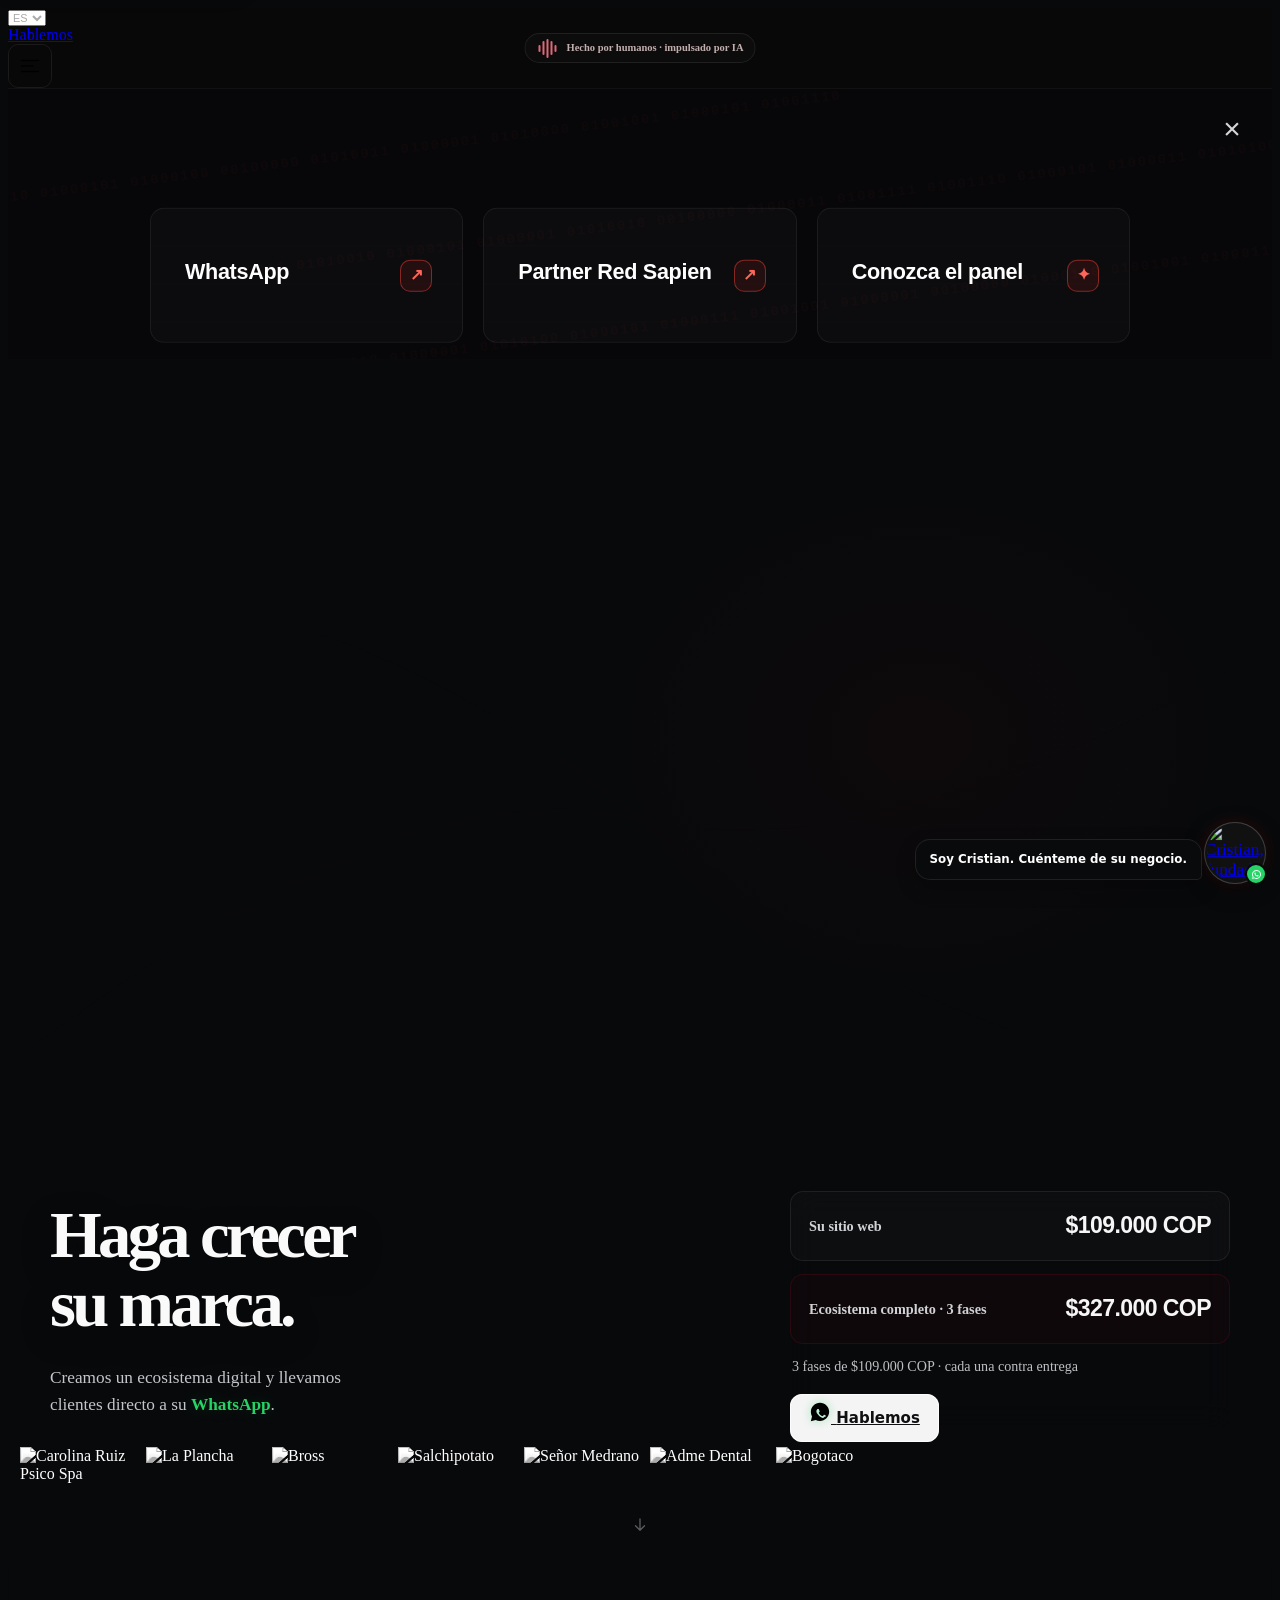
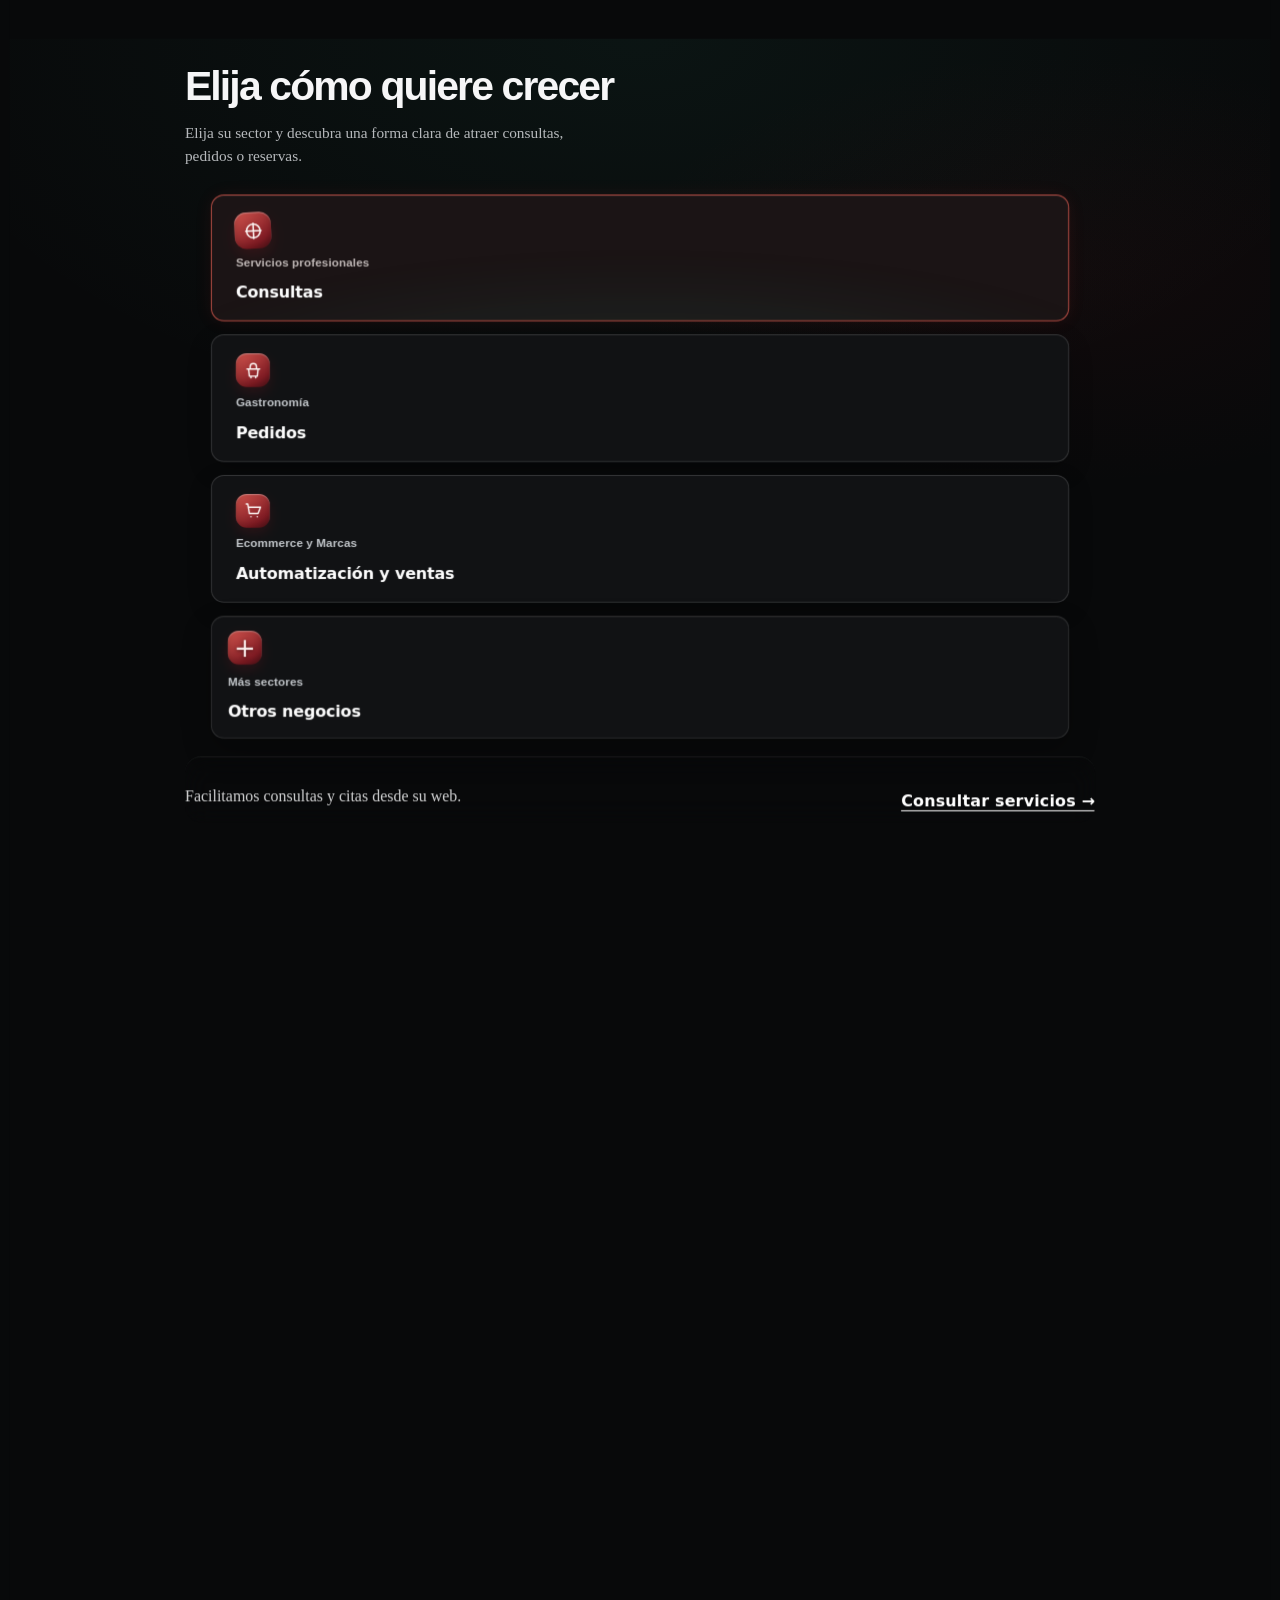
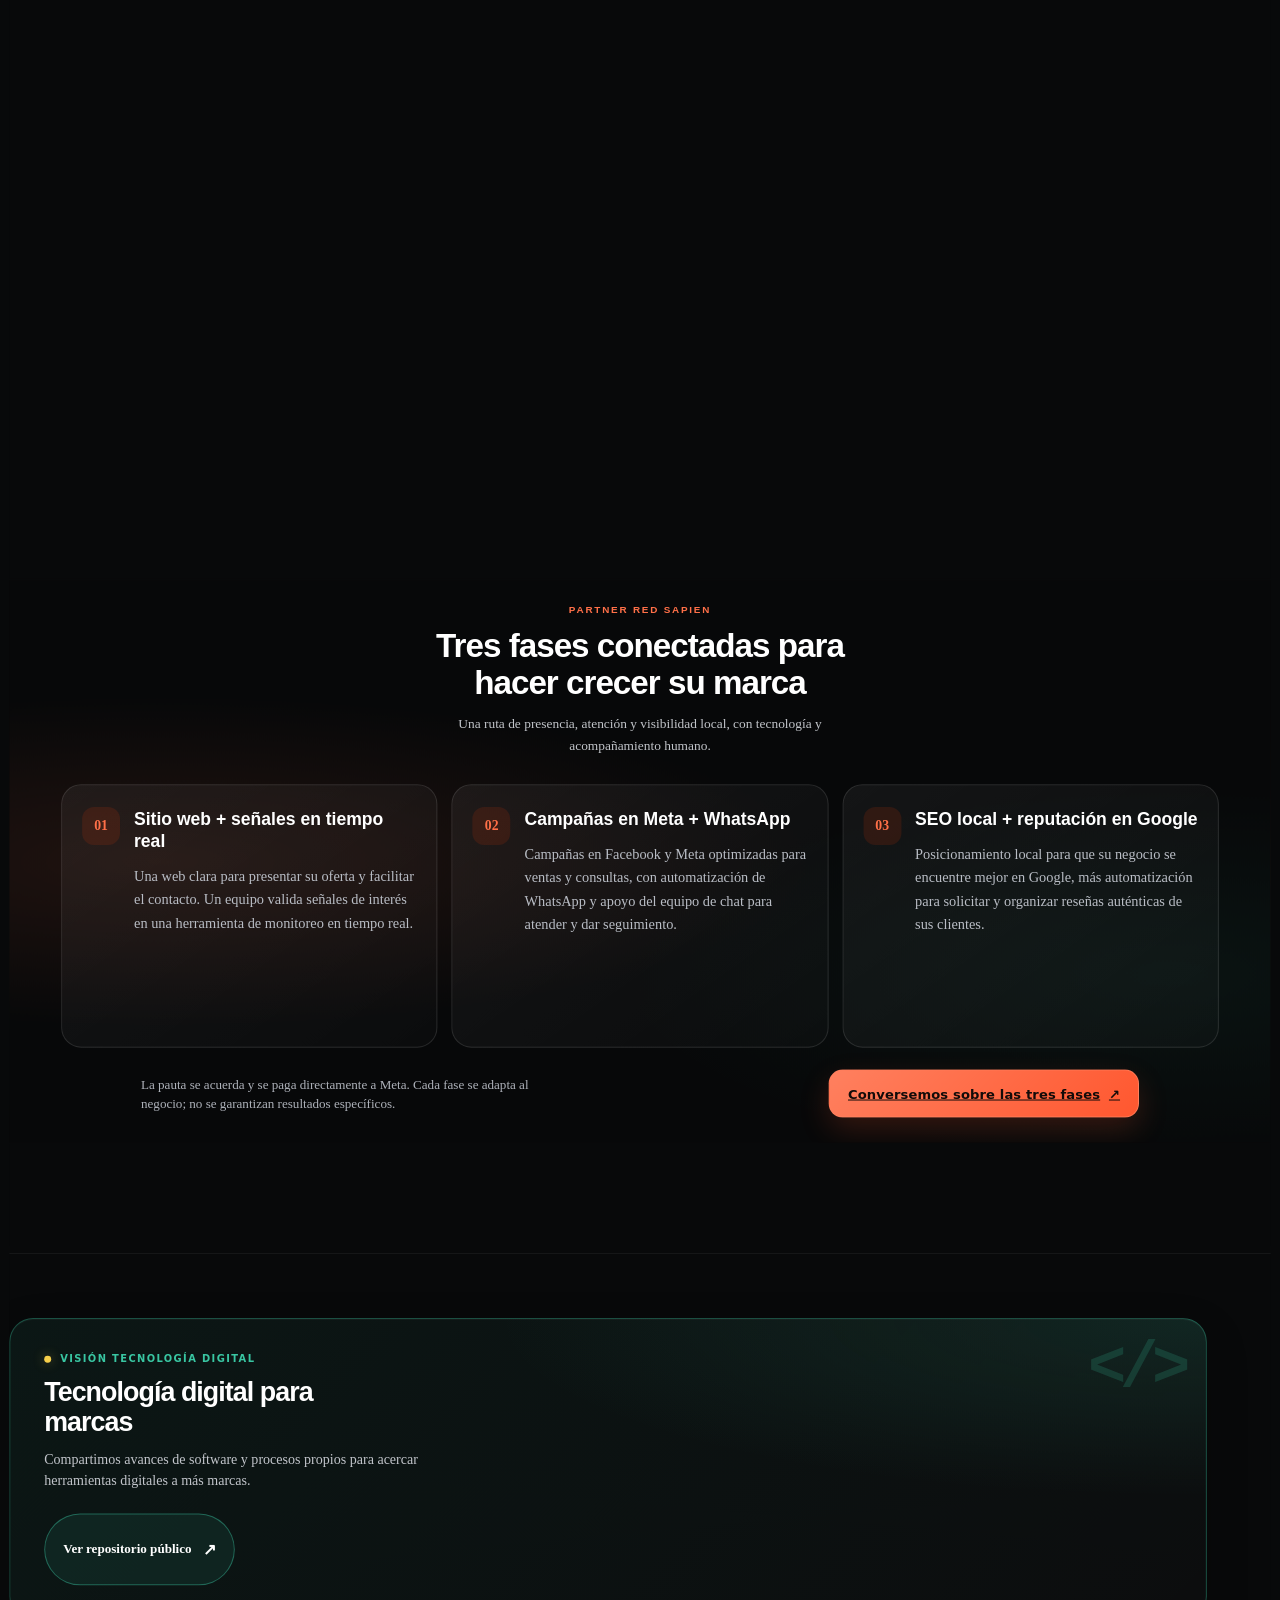
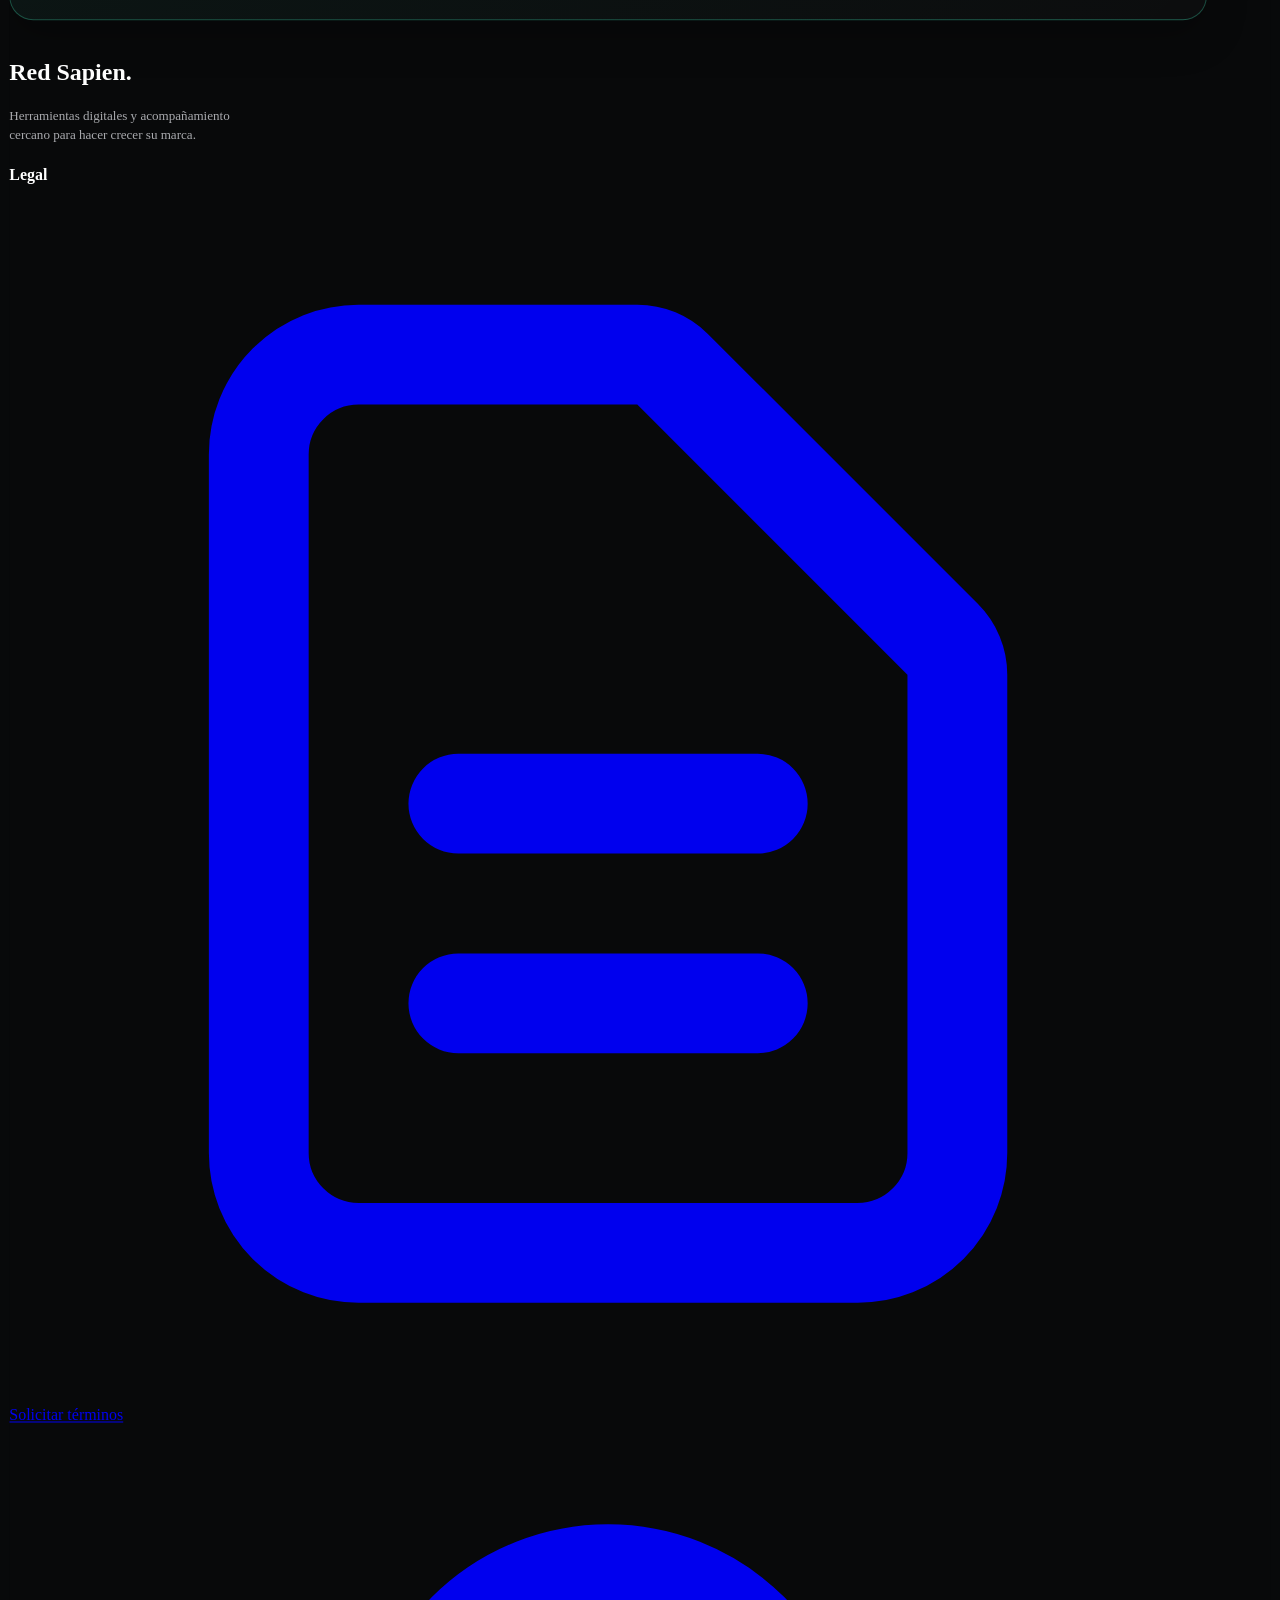
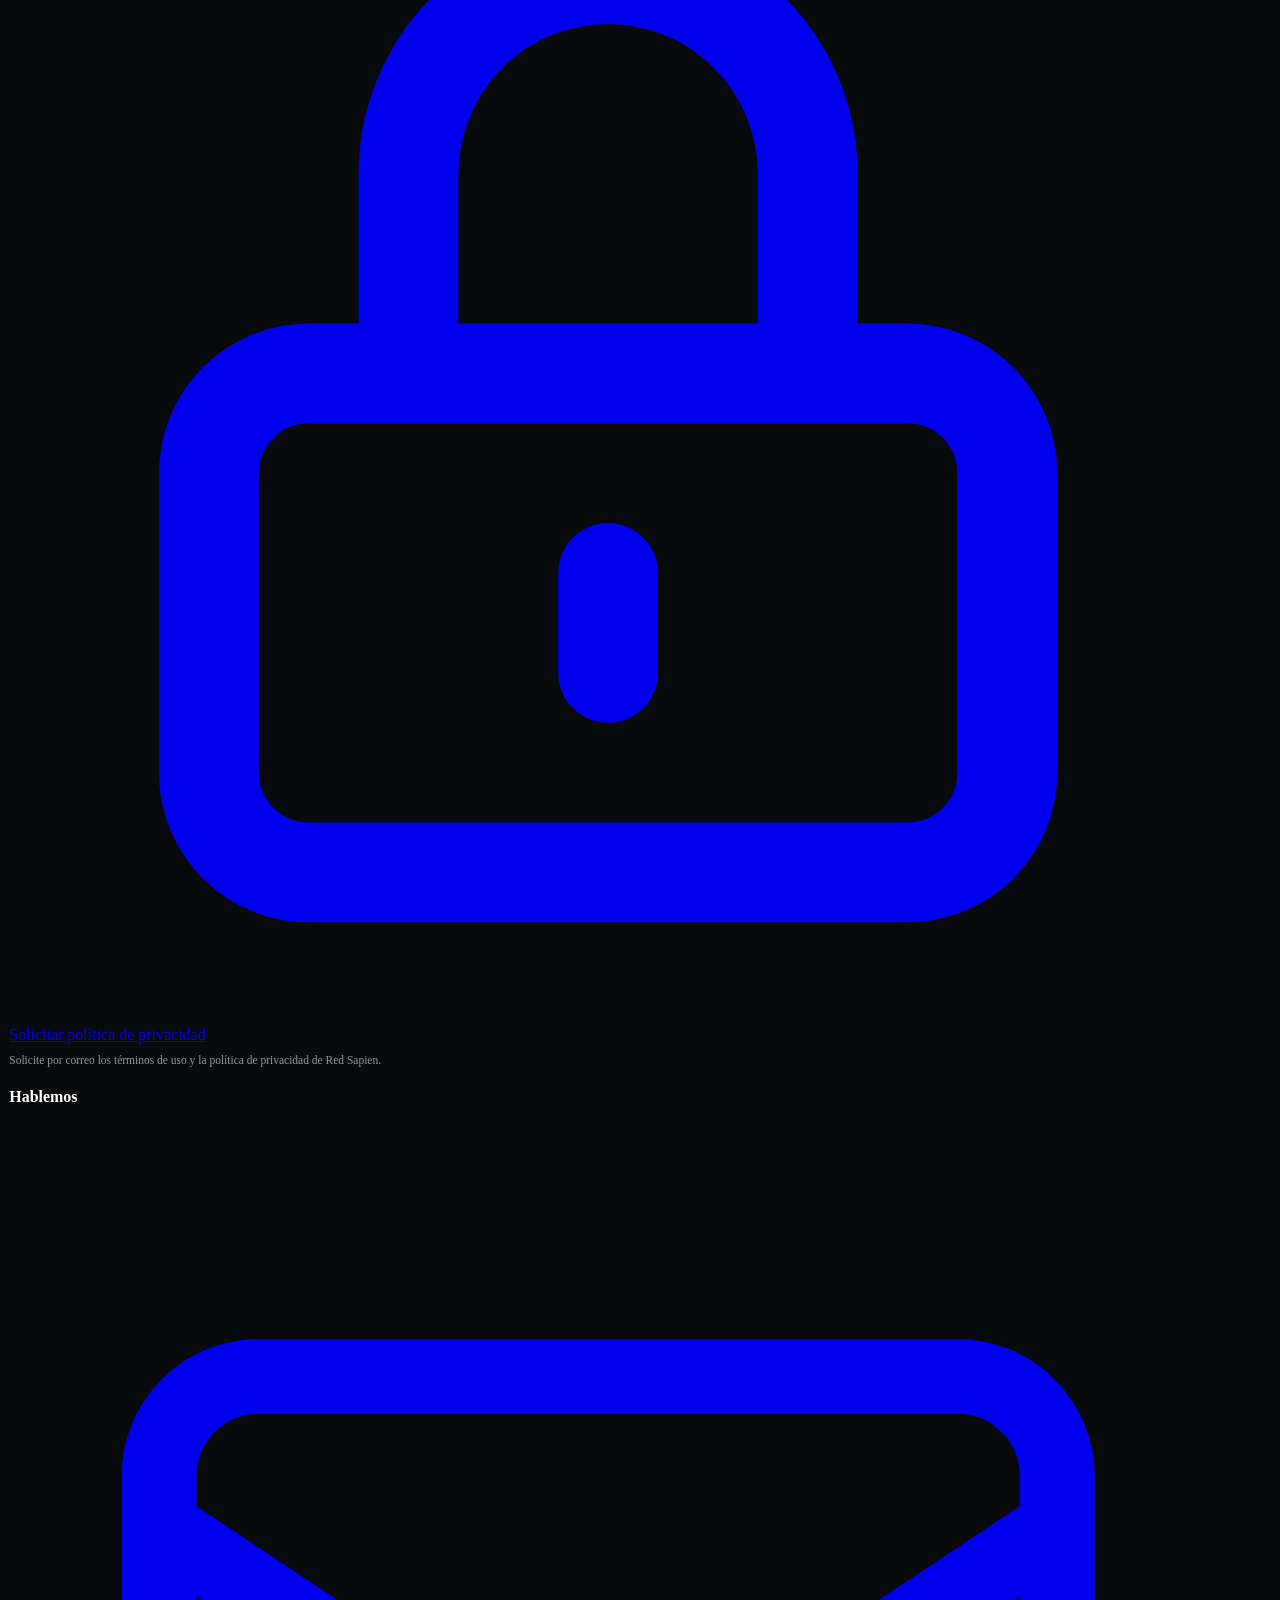
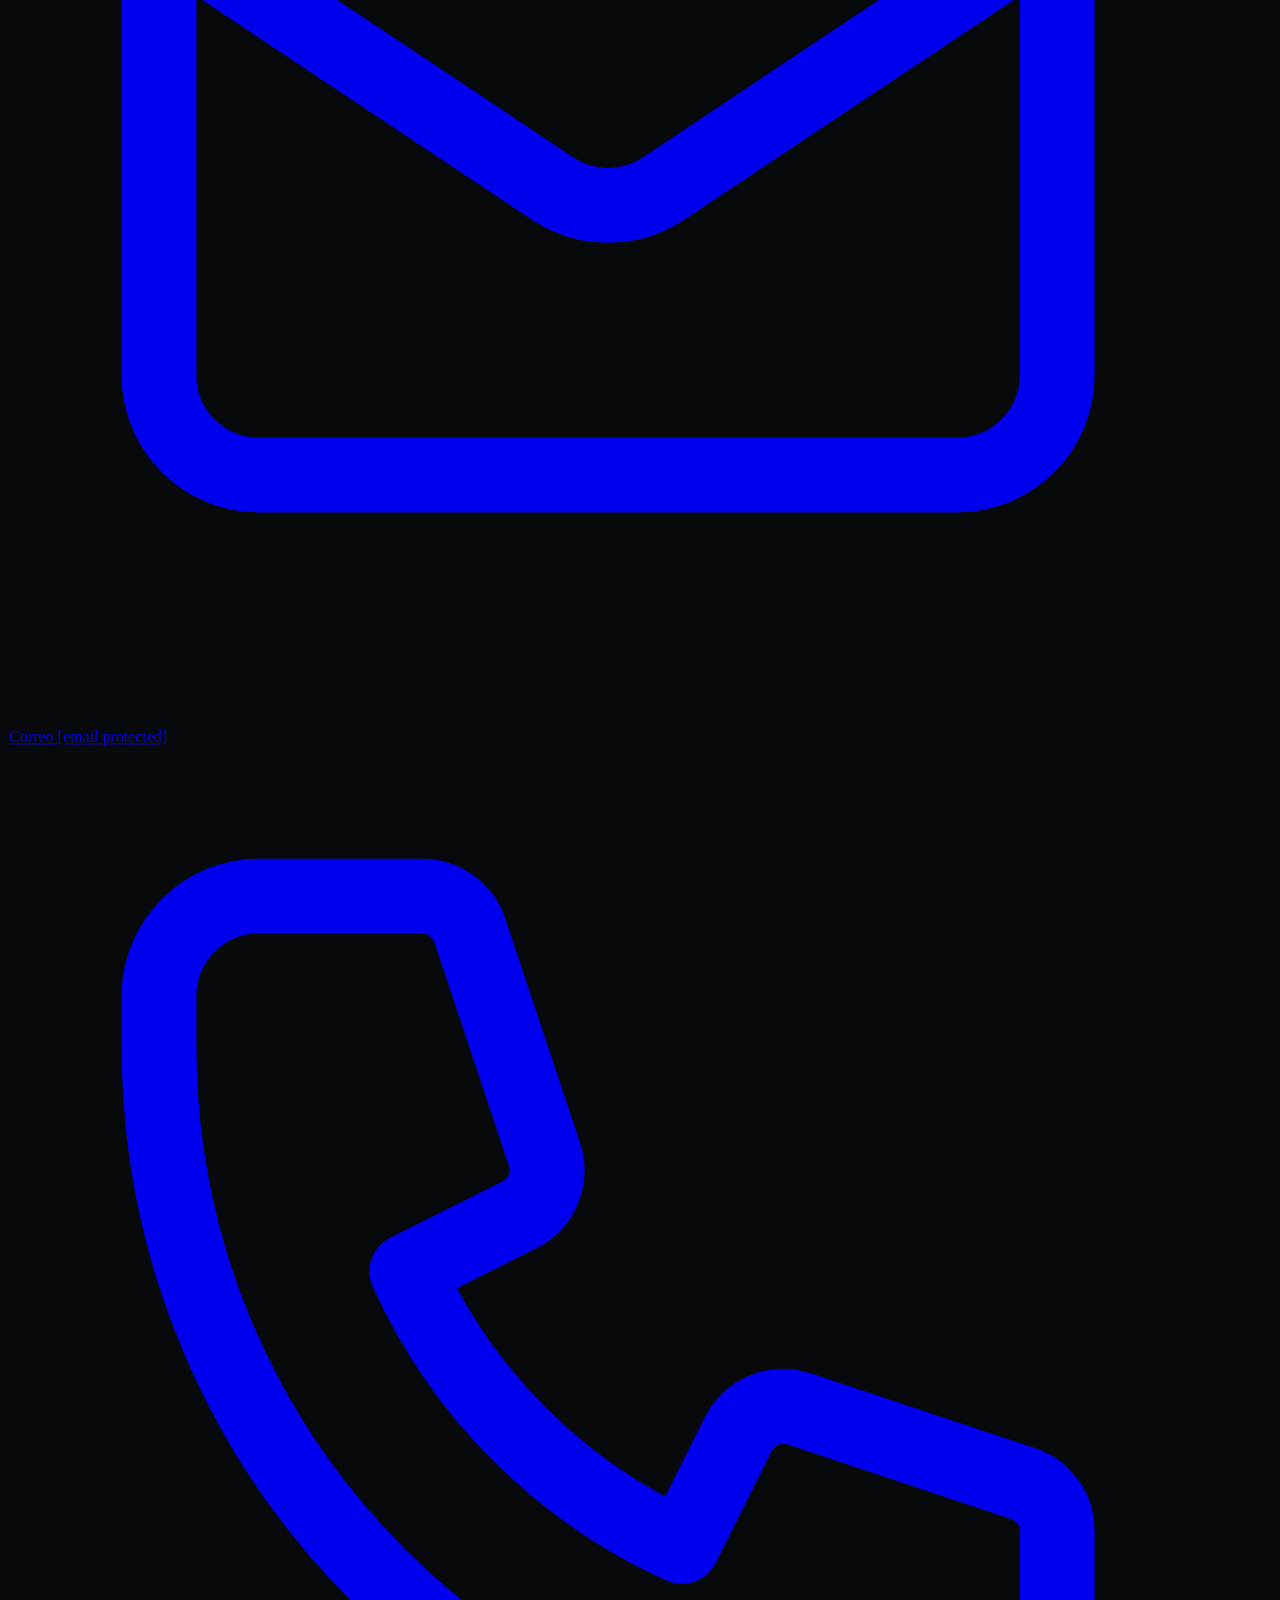
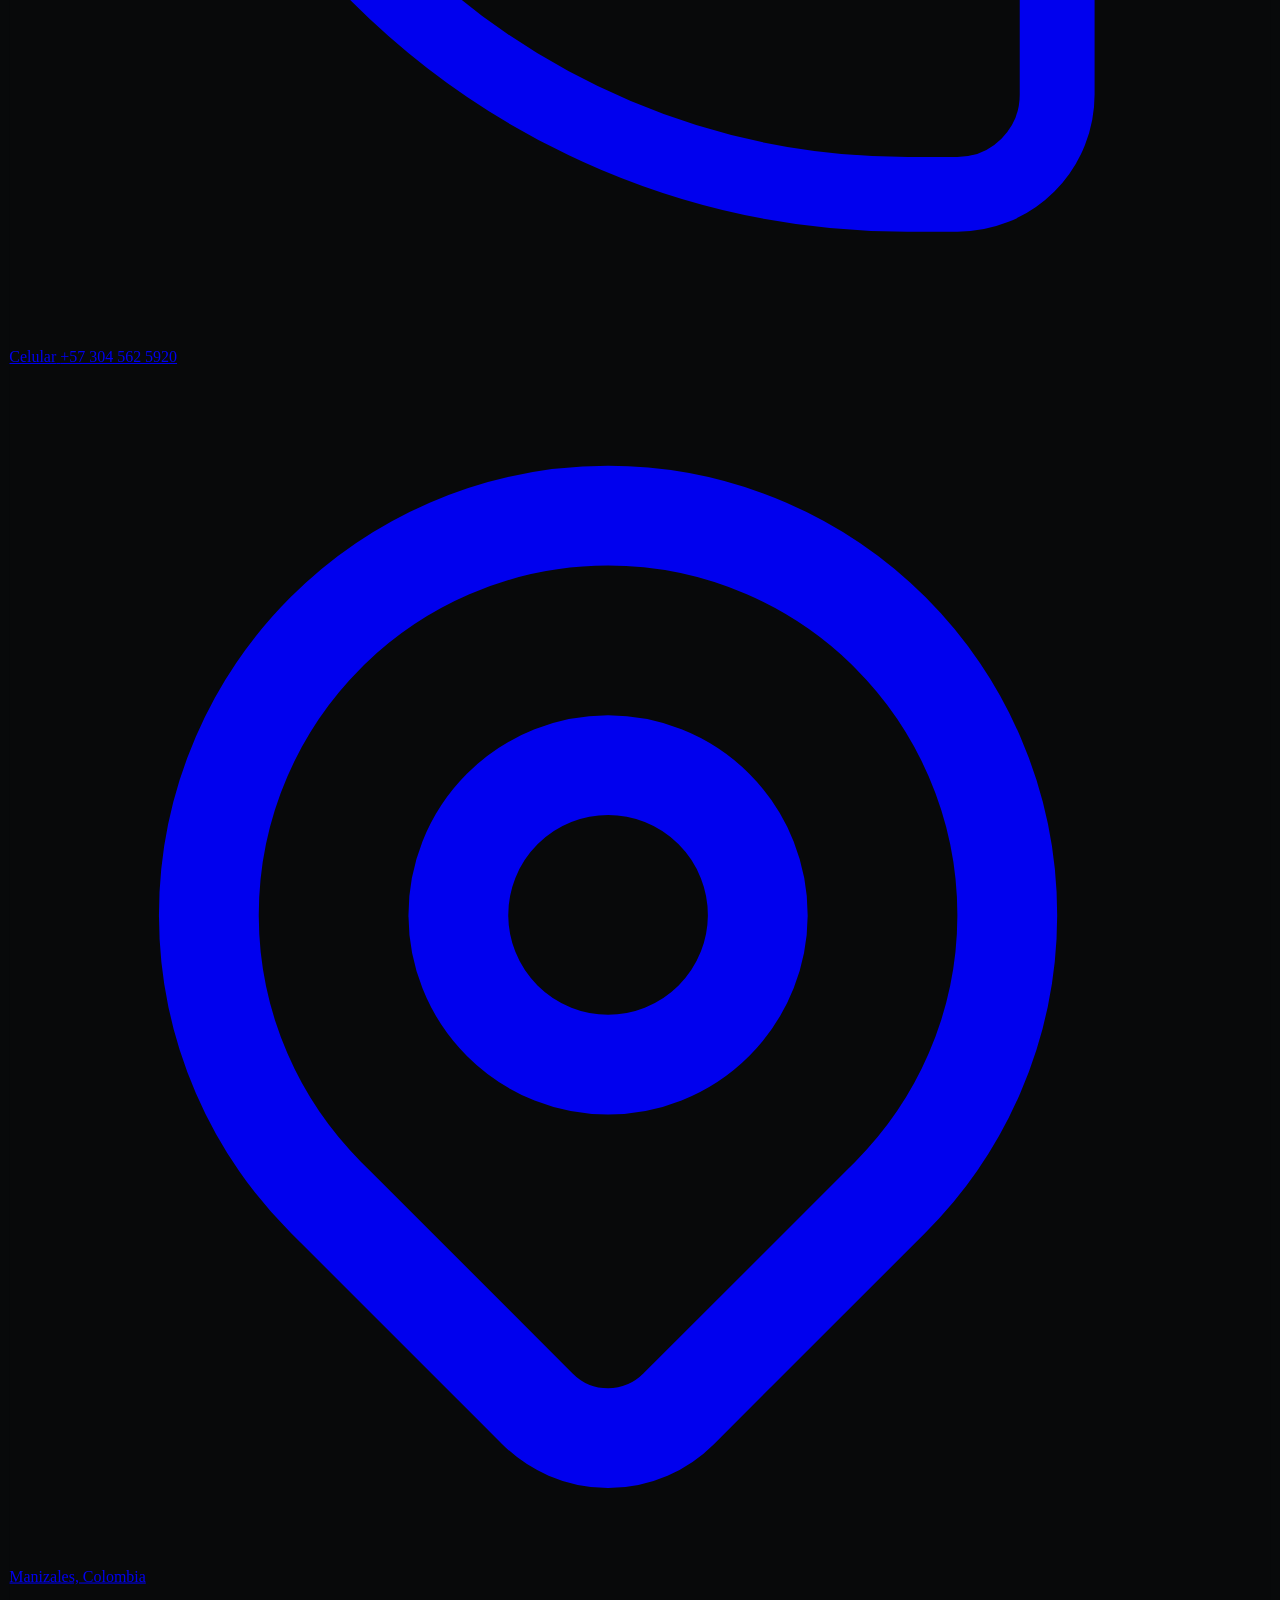
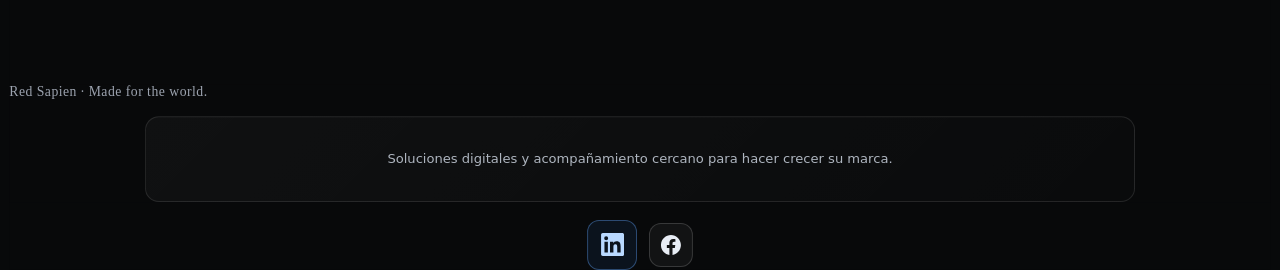
==== commit c9769fd4: "Preview refinement: show only the selected language in offer pricing" ====
--- a/index.html
+++ b/index.html
@@ -1532,6 +1532,10 @@
 .rs-hero-payment-note{max-width:46ch;margin:10px 0 0;color:#c4c9ce;font-size:.82rem;line-height:1.45}
 @media(max-width:760px){.rs-phase-price-list{grid-template-columns:1fr;gap:8px}.rs-phase-price-item{grid-template-columns:28px minmax(0,1fr) auto;grid-template-rows:auto;gap:8px 10px;align-items:center;padding:12px}.rs-phase-price-number{grid-row:auto}.rs-phase-price-item>strong{grid-column:3;grid-row:1;justify-self:end;font-size:.96rem}.rs-phase-price-copy{grid-column:2;grid-row:1}.rs-phase-price-copy b{font-size:.82rem}.rs-phase-price-copy small{font-size:.69rem}.rs-offer-conditions{font-size:.78rem;text-align:left}.rs-phase-rate{font-size:.76rem;margin:10px 0 13px}}
 @media(prefers-reduced-motion:reduce){.rs-phase-price-item,.rs-hero-price-card{transition:none!important}}
+html:lang(es) #hero-offer [lang]:not([lang=es]),html:lang(en) #hero-offer [lang]:not([lang=en]),html:lang(pt) #hero-offer [lang]:not([lang=pt]),
+html:lang(es) #rs-offer-card [lang]:not([lang=es]),html:lang(en) #rs-offer-card [lang]:not([lang=en]),html:lang(pt) #rs-offer-card [lang]:not([lang=pt]),
+html:lang(es) .rs-phase-rate [lang]:not([lang=es]),html:lang(en) .rs-phase-rate [lang]:not([lang=en]),html:lang(pt) .rs-phase-rate [lang]:not([lang=pt]),
+html:lang(es) .rs-faq-wrap [lang]:not([lang=es]),html:lang(en) .rs-faq-wrap [lang]:not([lang=en]),html:lang(pt) .rs-faq-wrap [lang]:not([lang=pt]){display:none!important}
 </style>
 </head>
 <body class="font-sans overflow-x-hidden" data-niche="health"><a class="rs-skip-link" href="#main-content">Saltar al contenido principal</a>
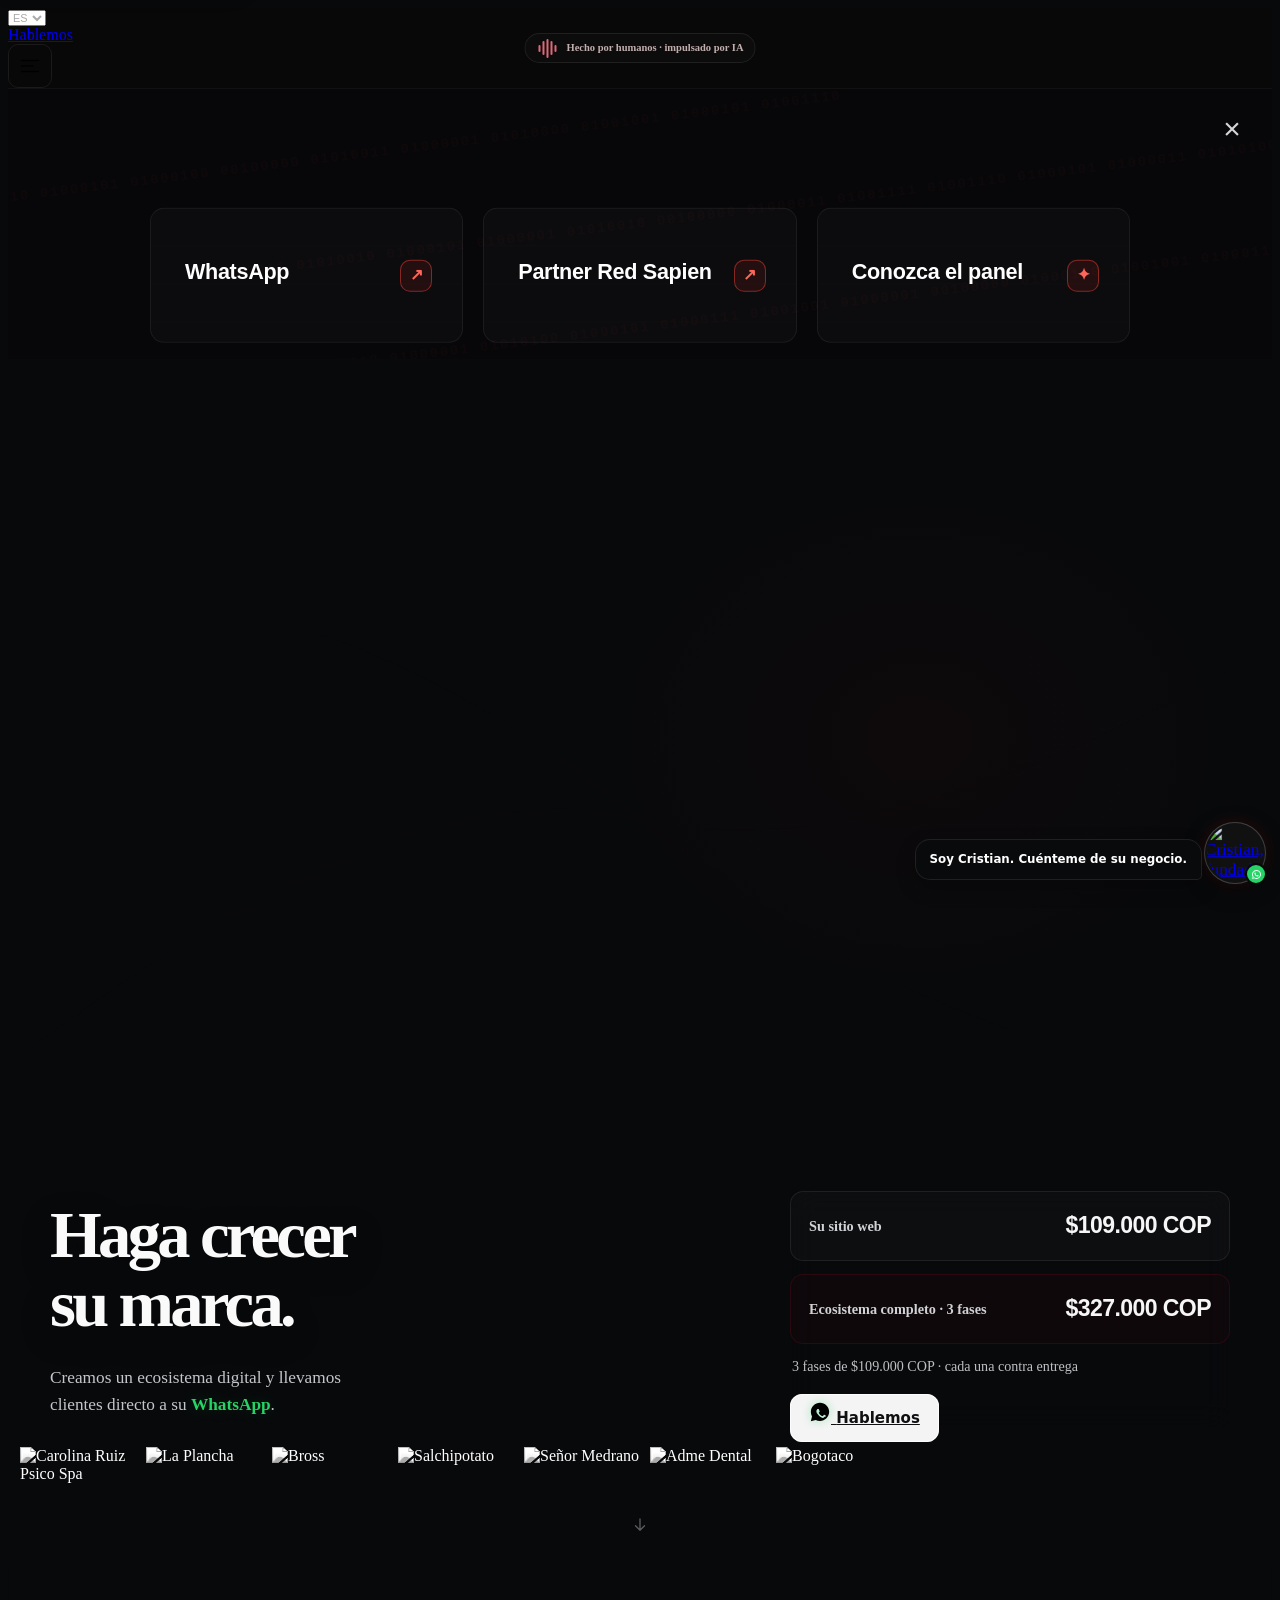
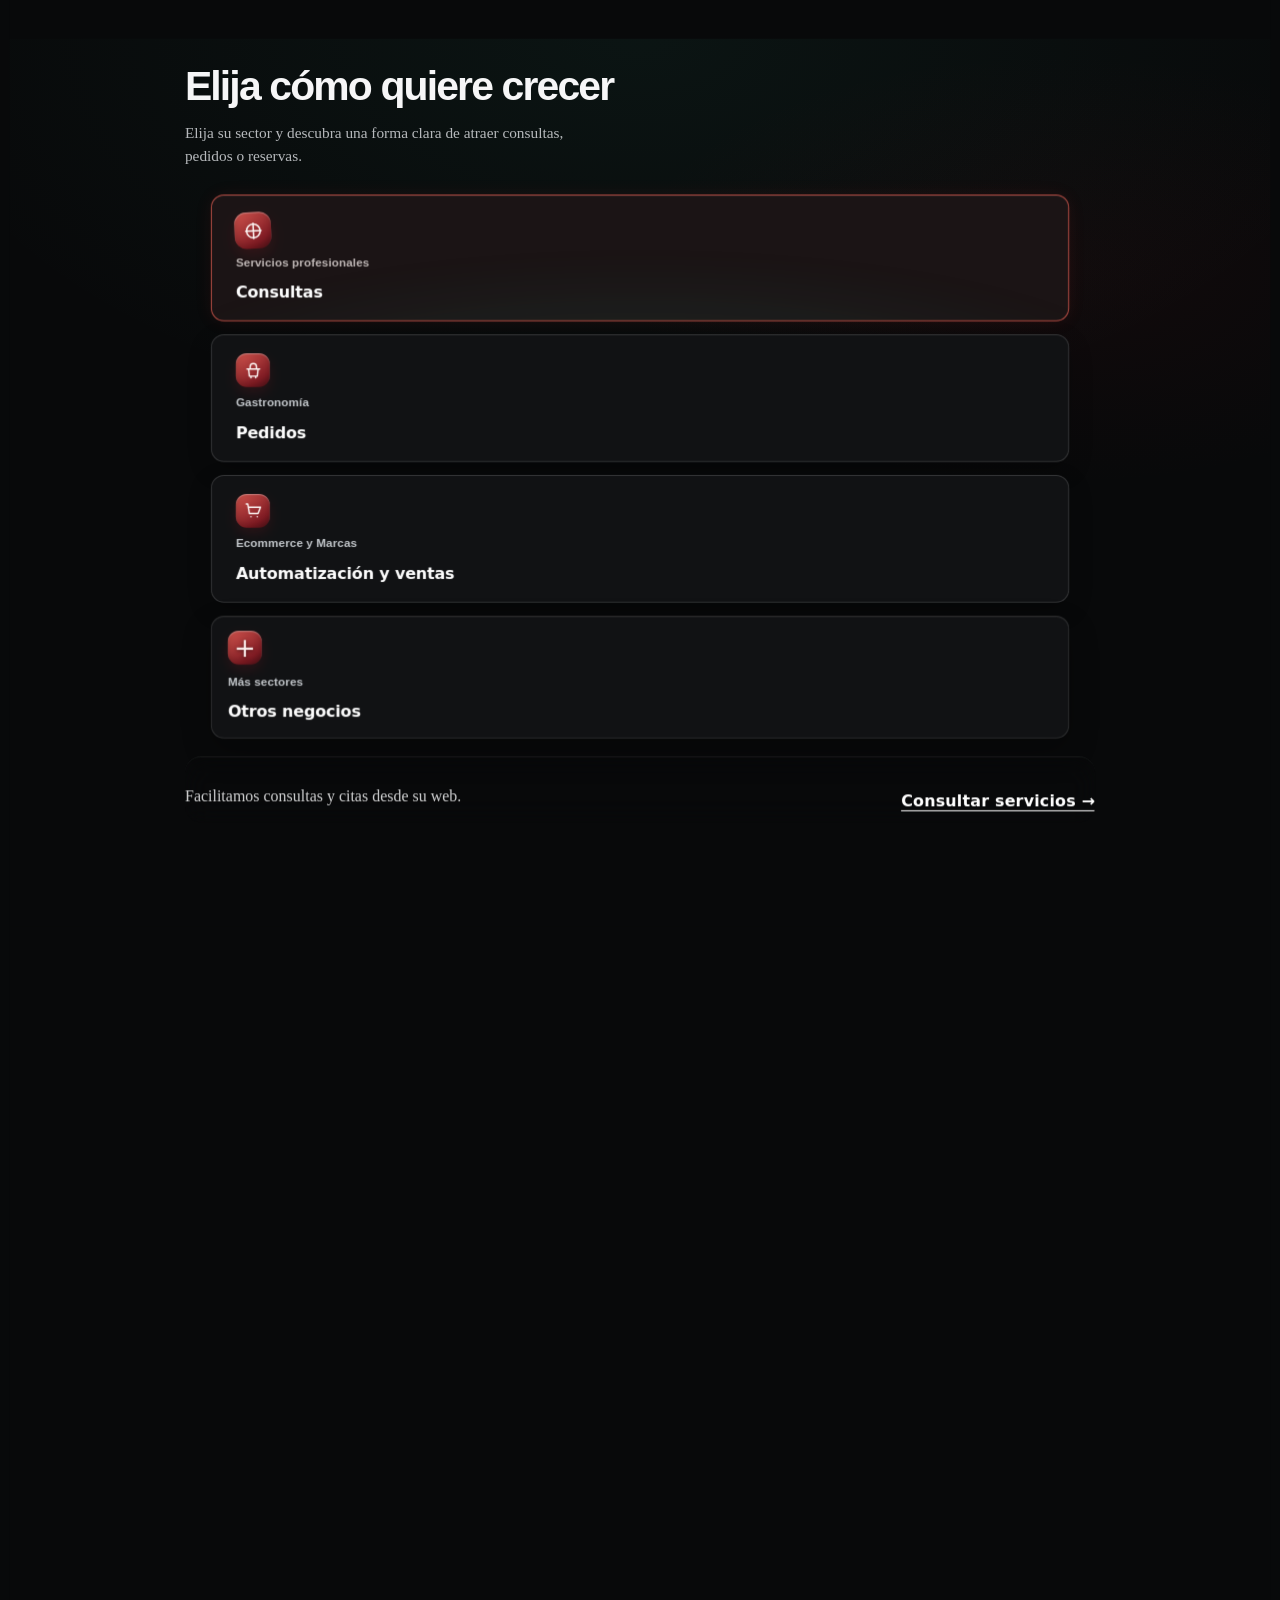
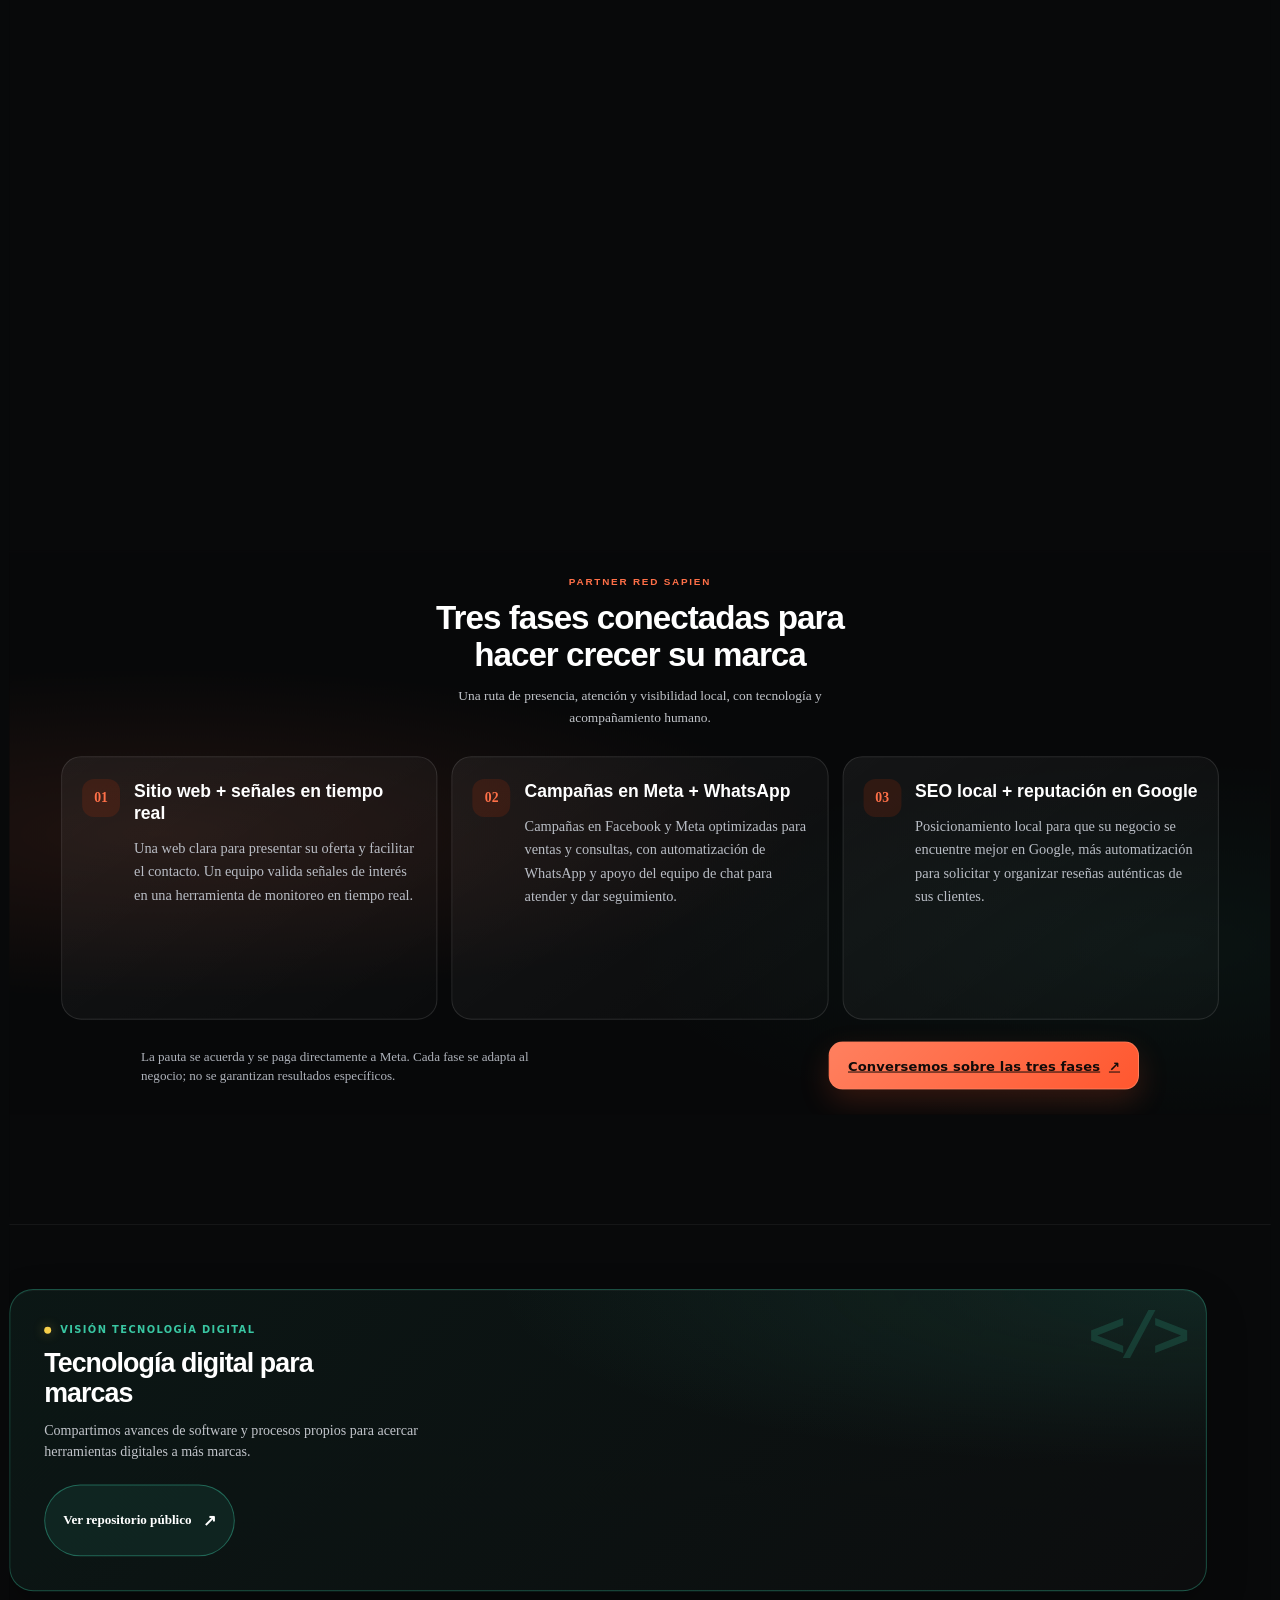
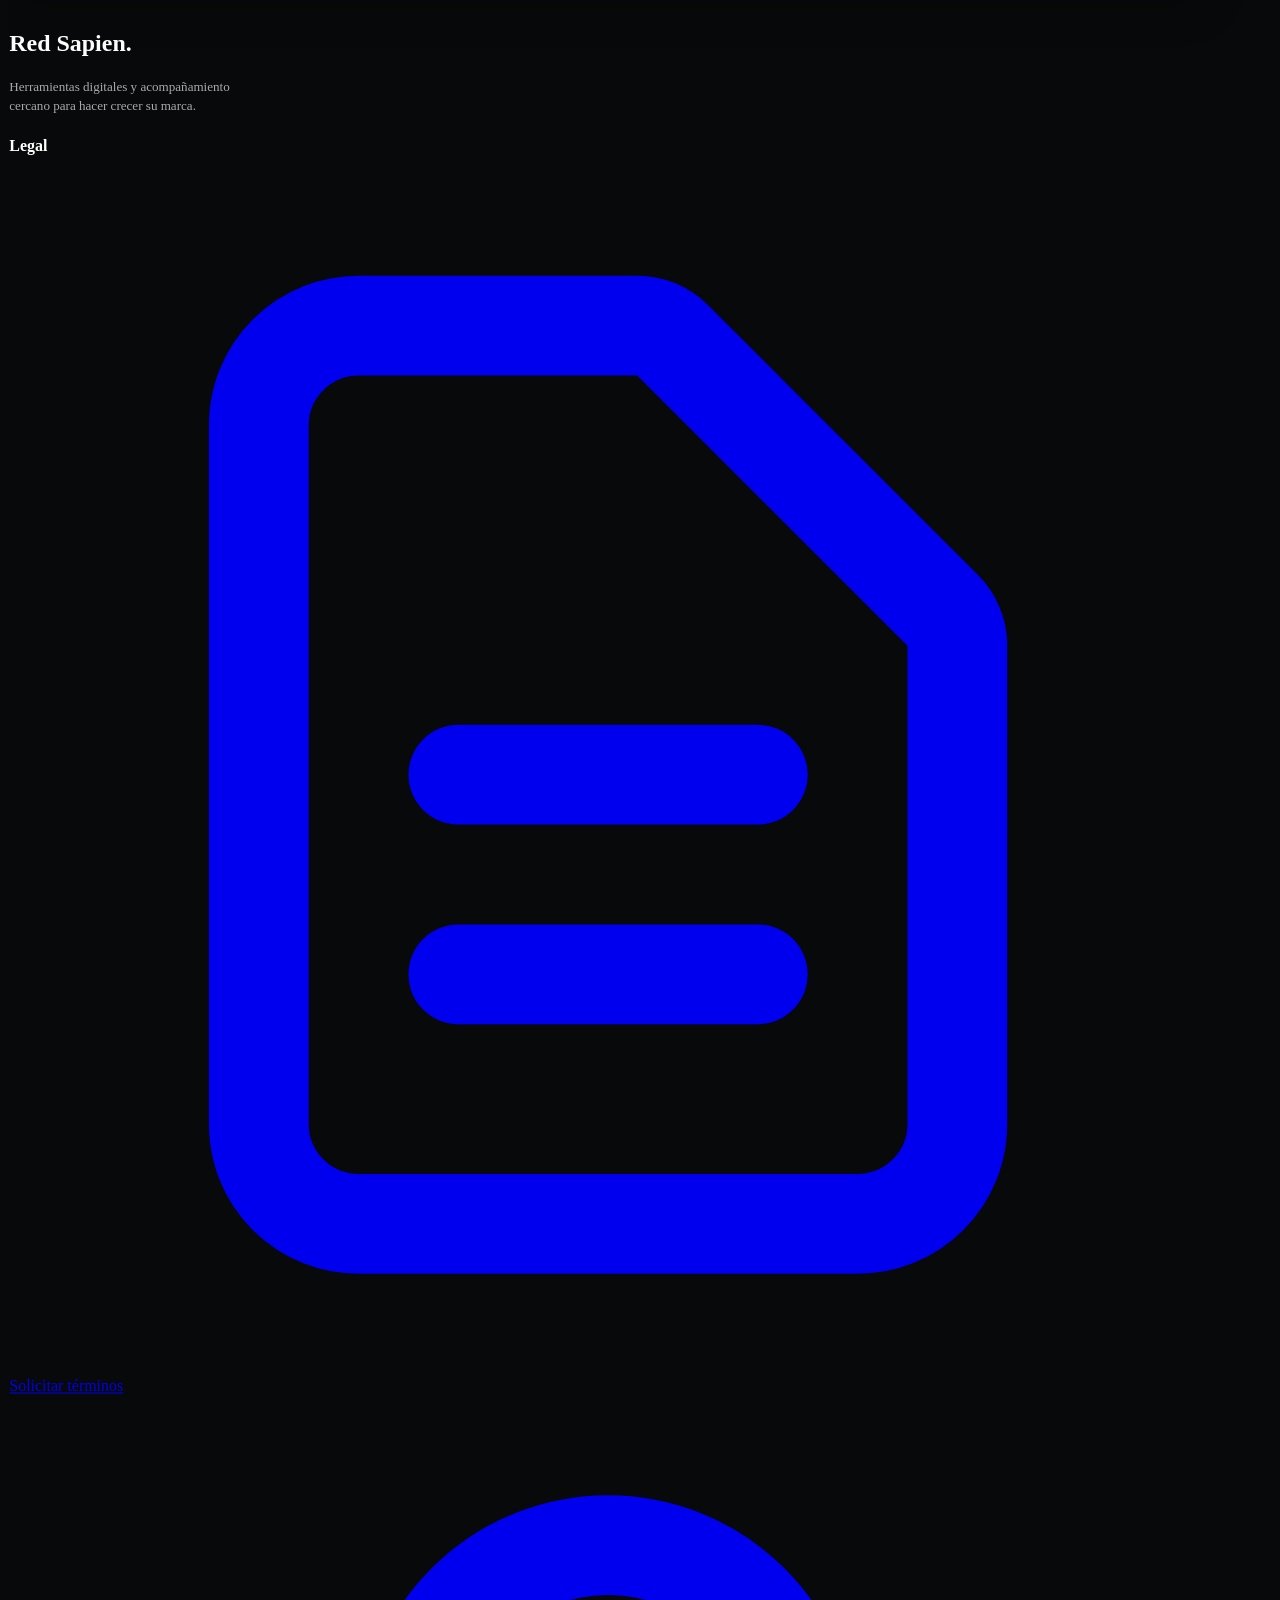
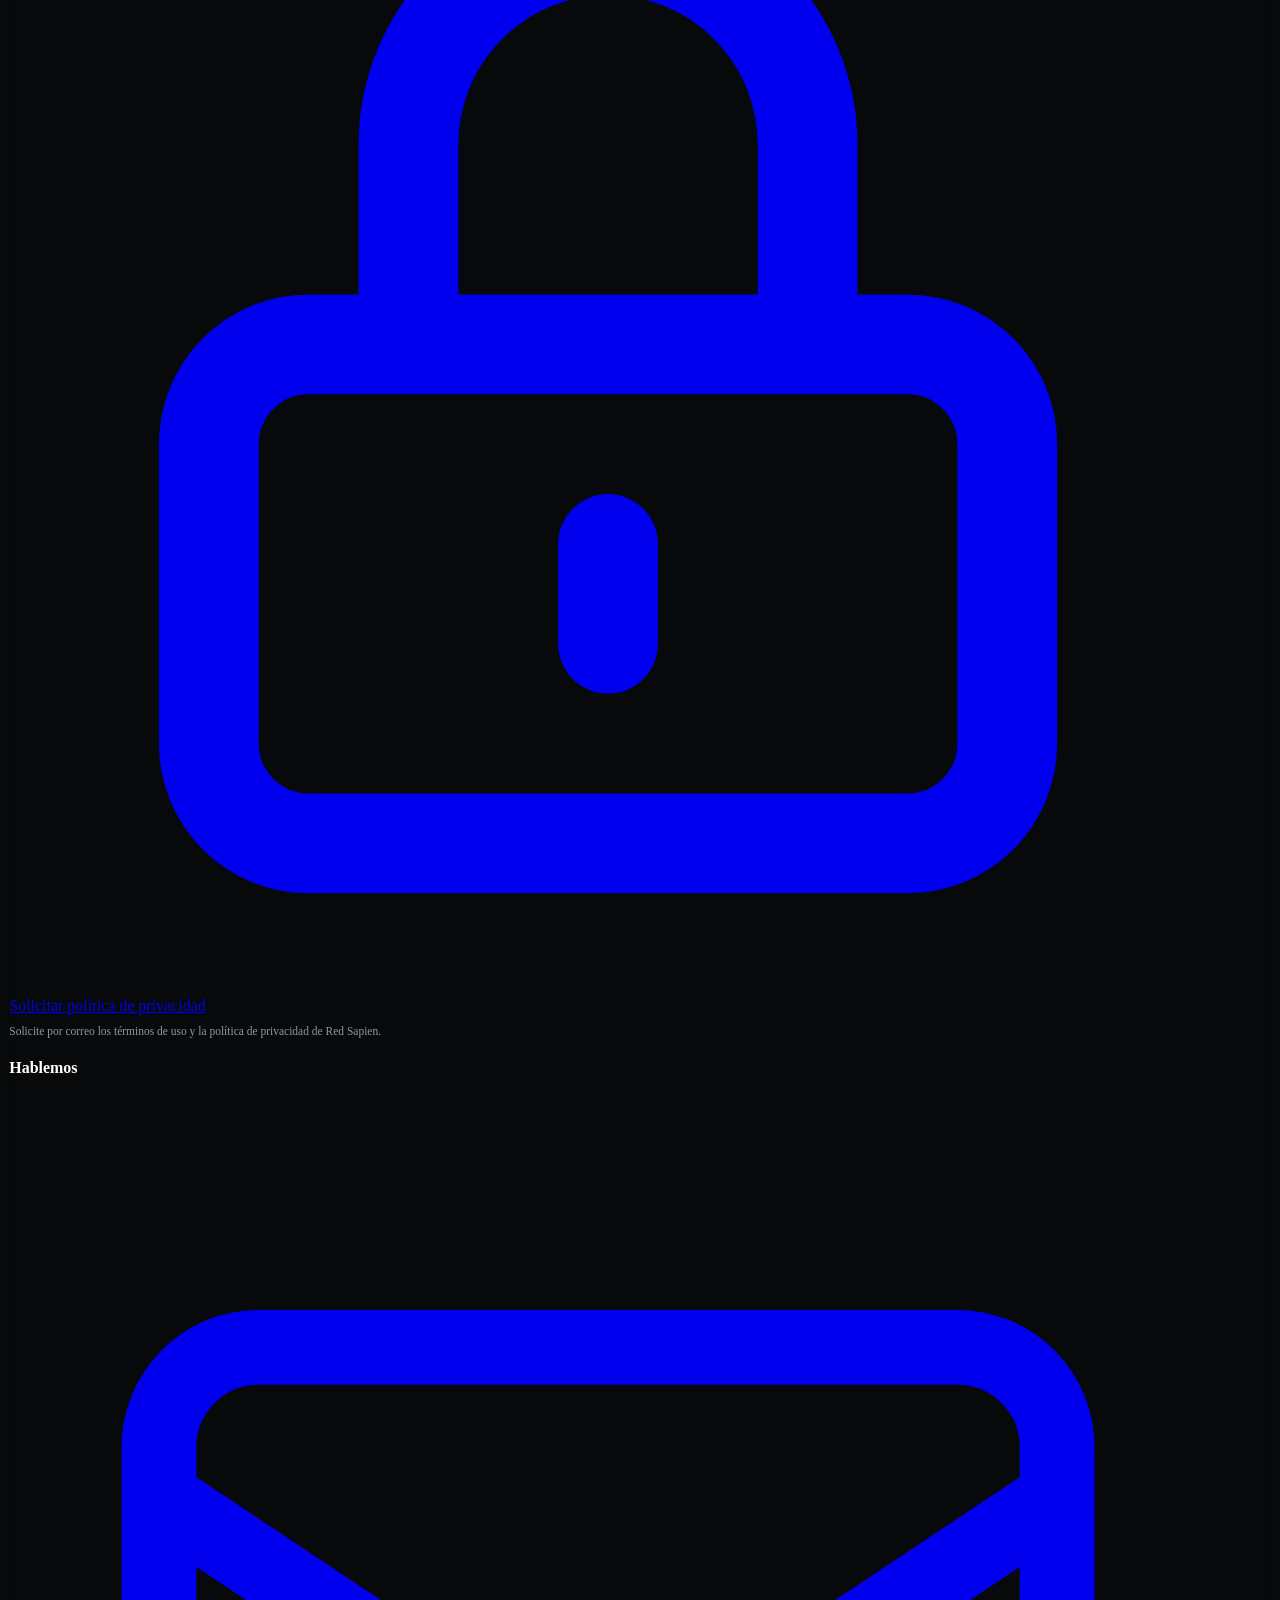
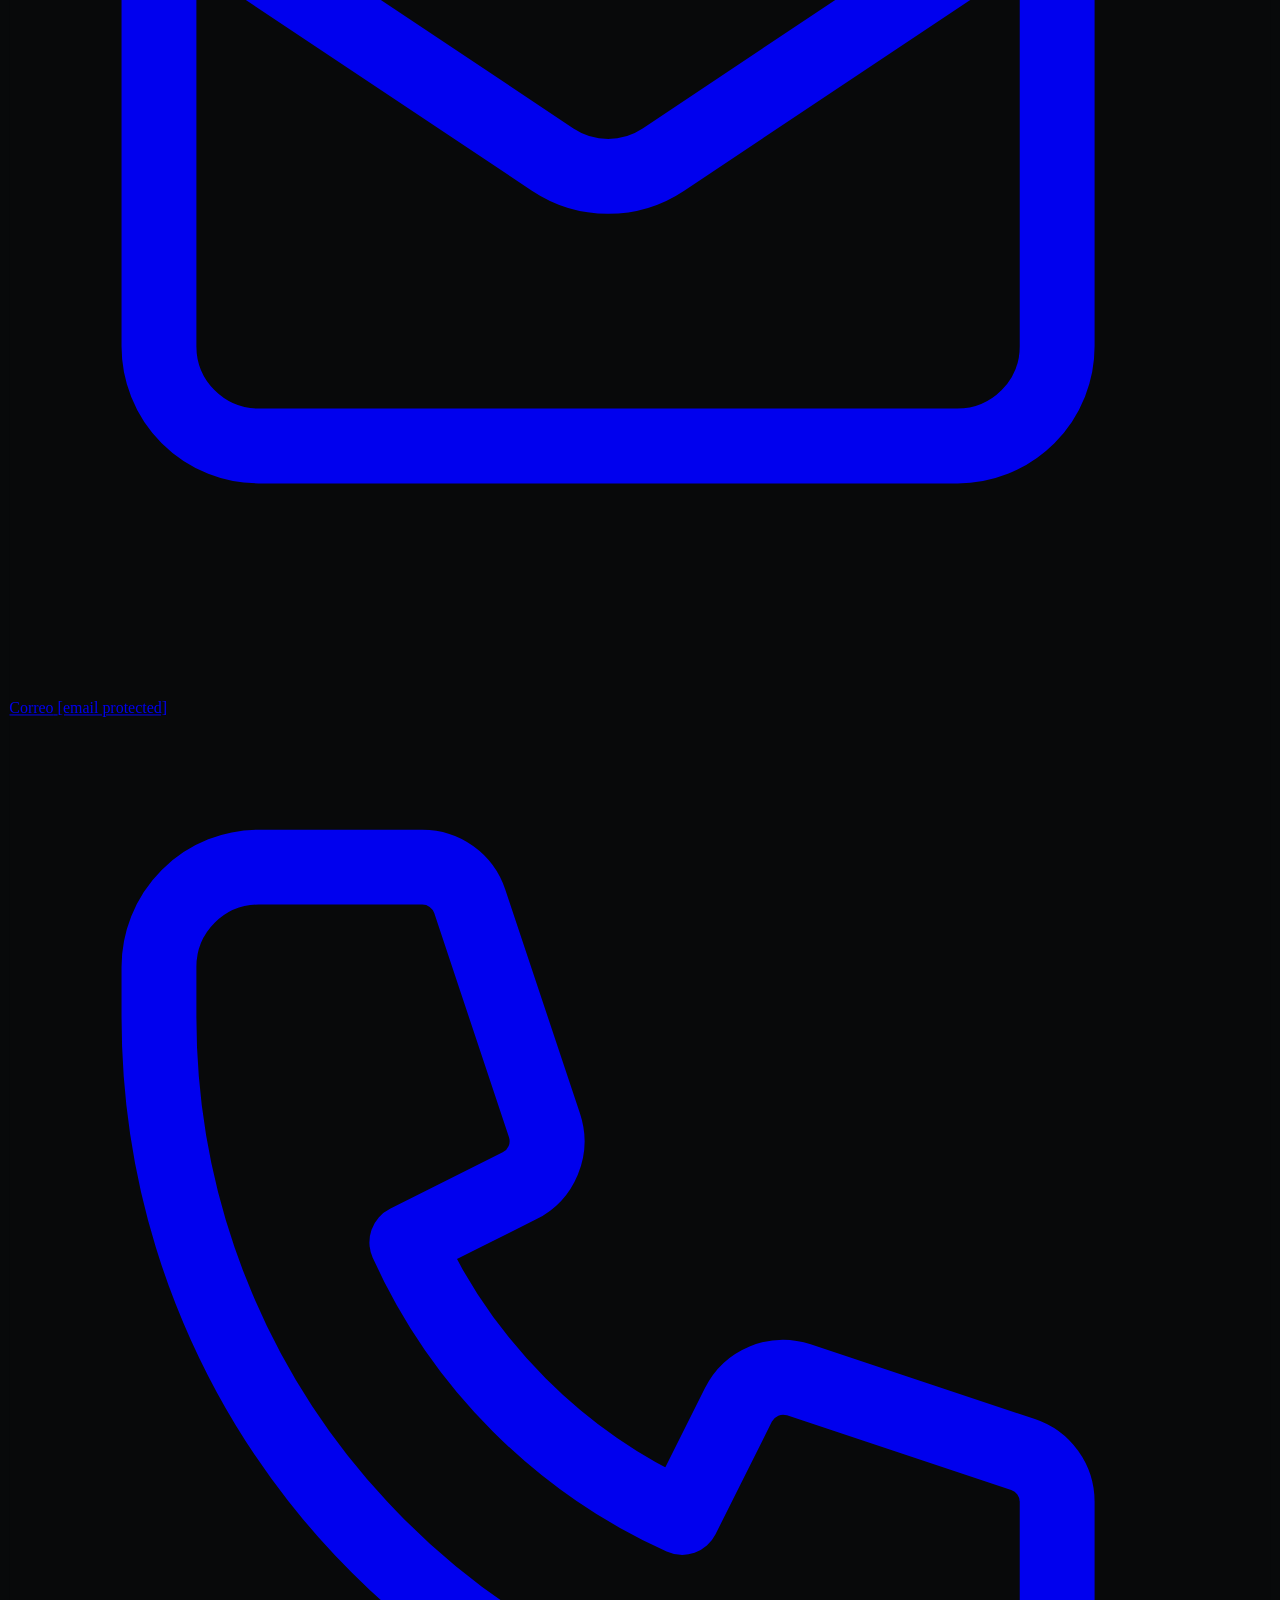
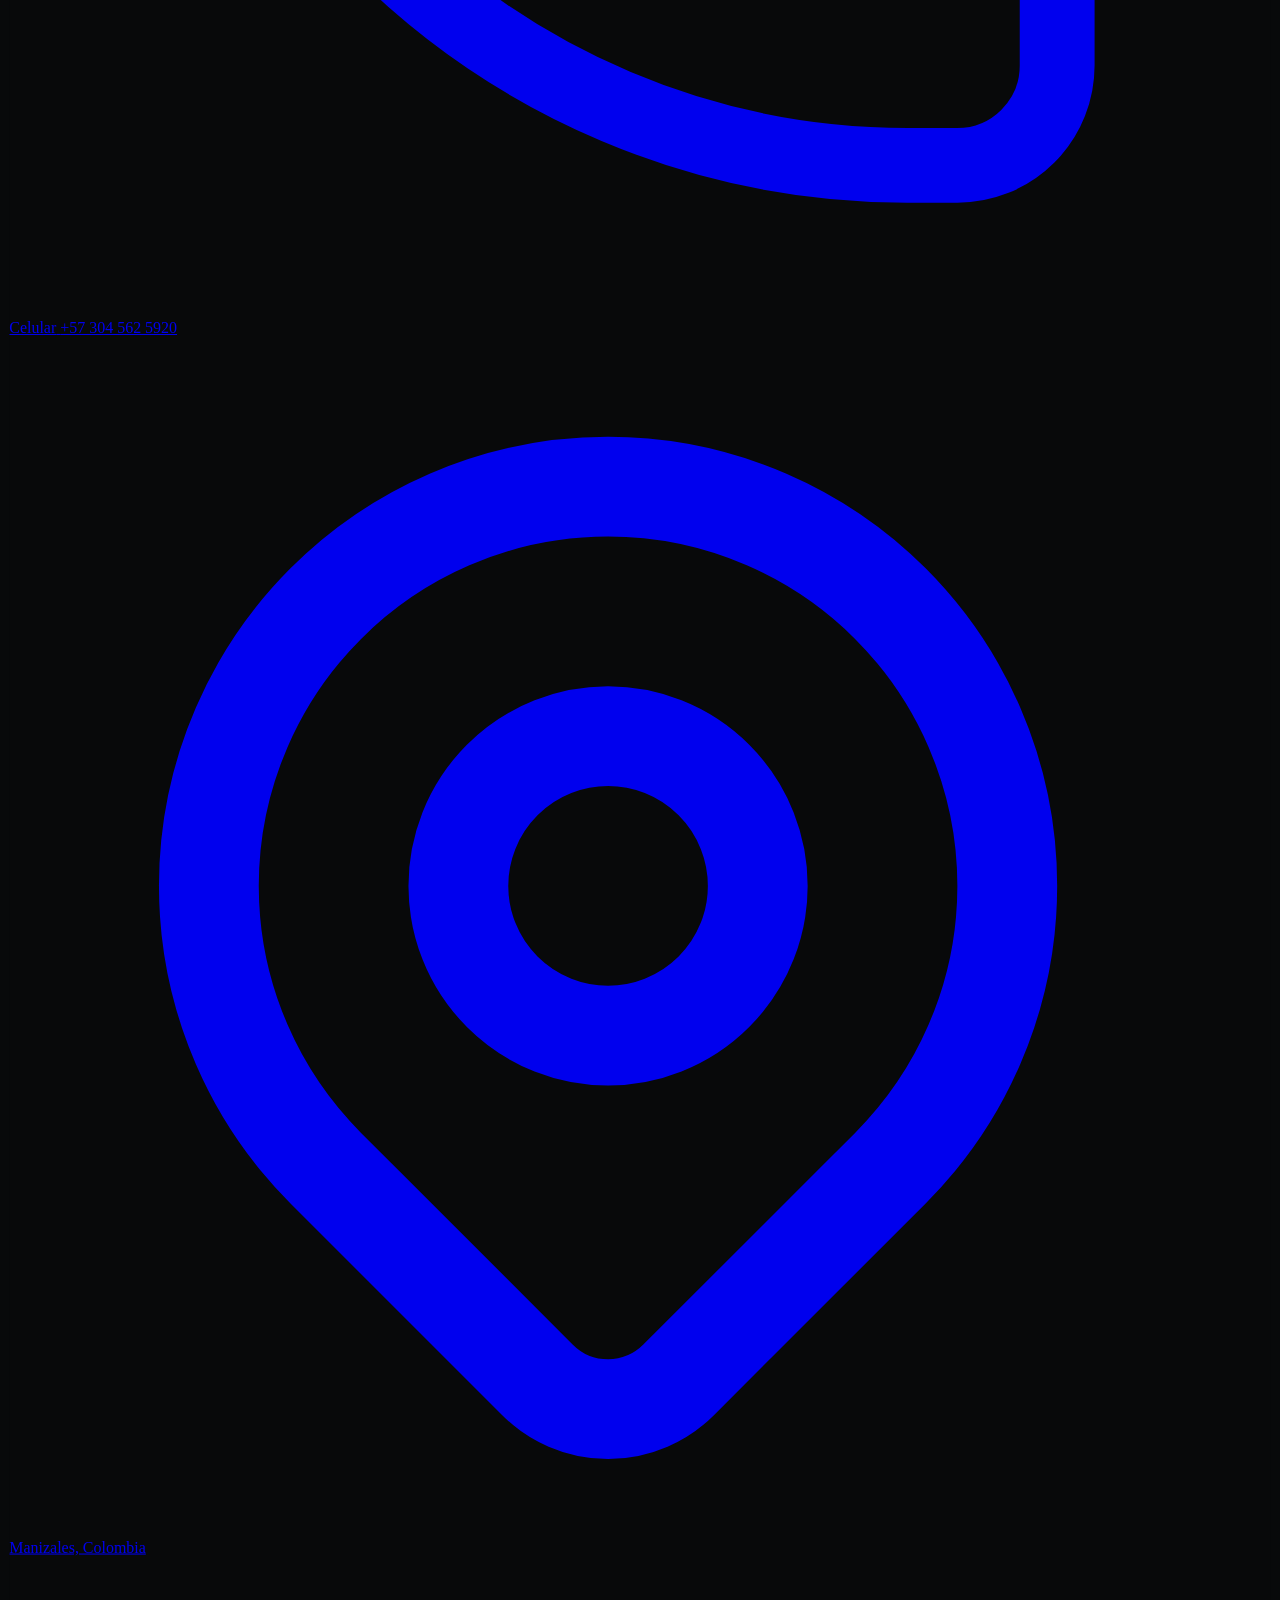
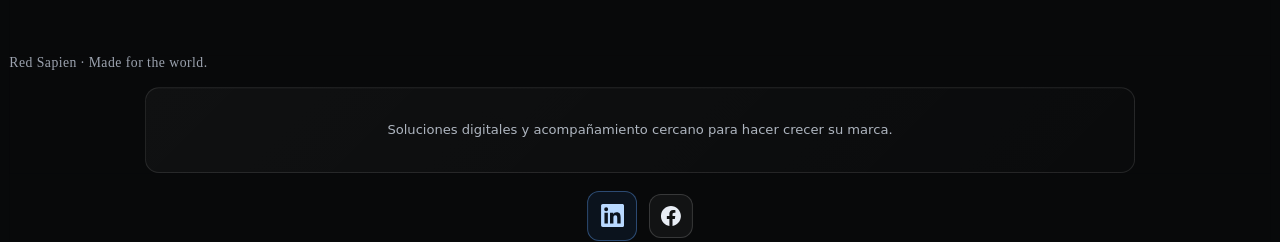
==== commit 59b6c18d: "Preview Sapien S identity, icon-only orchestration and refined phase investment labels" ====
--- a/index.html
+++ b/index.html
@@ -14,18 +14,18 @@
 <meta content="https://redsapien.com/" property="og:url"/>
 <meta content="Red Sapien | Su sitio web y un ecosistema en 3 fases" property="og:title"/>
 <meta content="Sitios web y ecosistema digital en tres fases de $109.000 COP cada una; total $327.000 COP. Hosting y dominio incluidos; pauta aparte." property="og:description"/>
-<meta content="https://redsapien.com/assets/Image/Red-Sapien-OG-S-tech-20261112.webp" property="og:image"/>
-<meta content="https://redsapien.com/assets/Image/Red-Sapien-OG-S-tech-20261112.webp" property="og:image:secure_url"/>
+<meta content="https://redsapien.com/assets/Image/Sapien-OpenGraph-20261128.webp" property="og:image"/>
+<meta content="https://redsapien.com/assets/Image/Sapien-OpenGraph-20261128.webp" property="og:image:secure_url"/>
 <meta content="1200" property="og:image:width"/>
 <meta content="630" property="og:image:height"/>
-<meta content="Red Sapien: símbolo R en rojo y logos de negocios con los que hemos trabajado" property="og:image:alt"/>
+<meta content="Símbolo oficial de Sapien en naranja sobre fondo oscuro" property="og:image:alt"/>
 <meta content="image/webp" property="og:image:type"/>
 <meta content="summary_large_image" name="twitter:card"/>
 <meta content="Red Sapien | Su sitio web y un ecosistema en 3 fases" name="twitter:title"/>
 <meta content="Sitios web y ecosistema digital en tres fases de $109.000 COP cada una; total $327.000 COP. Hosting y dominio incluidos; pauta aparte." name="twitter:description"/>
-<meta content="https://redsapien.com/assets/Image/Red-Sapien-OG-S-tech-20261112.webp" name="twitter:image"/>
+<meta content="https://redsapien.com/assets/Image/Sapien-OpenGraph-20261128.webp" name="twitter:image"/>
 <!-- Analítica externa retirada: evitamos dependencias de terceros que bloqueaban recursos. -->
-<link href="favicon-s-tech-20261112.svg" rel="icon" sizes="any" type="image/svg+xml"/><link href="favicon-s-tech-20261112-32.png" rel="icon" sizes="32x32" type="image/png"/><link href="favicon-s-tech-20261112.ico" rel="shortcut icon"/><link href="apple-touch-icon-s-tech-20261112.png" rel="apple-touch-icon" sizes="180x180"/>
+<link href="assets/Image/Sapien-mark-v4.svg" rel="icon" sizes="any" type="image/svg+xml"/><link href="assets/Image/Sapien-icon-32.png" rel="icon" sizes="32x32" type="image/png"/><link href="assets/Image/Sapien-icon.ico" rel="shortcut icon"/><link href="assets/Image/Sapien-touch-icon.png" rel="apple-touch-icon" sizes="180x180"/>
 <style id="rs-preloader-critical-1924">
 #preloader{position:fixed!important;top:0!important;right:0!important;bottom:0!important;left:0!important;z-index:9999!important;background:#050505;overflow:hidden!important;isolation:isolate}
 #preloader .rs-preloader-network{position:absolute!important;top:50%!important;left:50%!important;right:auto!important;bottom:auto!important;width:100vw!important;max-width:600px!important;height:auto!important;transform:translate(-50%,-50%)!important;z-index:0!important;pointer-events:none!important;opacity:.78}
@@ -1537,6 +1537,40 @@
 html:lang(es) .rs-phase-rate [lang]:not([lang=es]),html:lang(en) .rs-phase-rate [lang]:not([lang=en]),html:lang(pt) .rs-phase-rate [lang]:not([lang=pt]),
 html:lang(es) .rs-faq-wrap [lang]:not([lang=es]),html:lang(en) .rs-faq-wrap [lang]:not([lang=en]),html:lang(pt) .rs-faq-wrap [lang]:not([lang=pt]){display:none!important}
 </style>
+<style id="rs-sapien-brand-and-polish-20261128">
+:root{--rs-sapien-orange:#ff3c00;--rs-sapien-coral:#d98168;--rs-sapien-ink:#08090a}
+/* Phase price: clear placement below the phase description, calm contrast, and a balanced mobile stack. */
+#maquinaria-automatizada .rs-phase-rate{display:grid!important;grid-template-columns:auto 1fr auto;align-items:center;gap:8px 12px;width:fit-content;max-width:100%;margin:16px 0 8px!important;padding:10px 13px;border:1px solid rgba(217,129,104,.22);border-radius:12px;background:linear-gradient(125deg,rgba(255,255,255,.045),rgba(255,60,0,.035));color:#dce0e2;text-align:left;box-shadow:inset 0 1px rgba(255,255,255,.035)}
+#maquinaria-automatizada .rs-phase-rate__phase{font-size:.67rem;font-weight:800;letter-spacing:.09em;color:#c7cbd0;white-space:nowrap}
+#maquinaria-automatizada .rs-phase-rate strong{font-size:1rem;line-height:1.1;color:#f4f5f6;font-weight:760;white-space:nowrap}
+#maquinaria-automatizada .rs-phase-rate strong small{font-size:.72em;color:#aeb4ba;font-weight:600}
+#maquinaria-automatizada .rs-phase-rate__terms{font-size:.72rem;line-height:1.25;color:#aeb4ba;white-space:nowrap}
+html:lang(es) #maquinaria-automatizada .rs-phase-rate [lang]:not([lang=es]),html:lang(en) #maquinaria-automatizada .rs-phase-rate [lang]:not([lang=en]),html:lang(pt) #maquinaria-automatizada .rs-phase-rate [lang]:not([lang=pt]){display:none!important}
+/* The network illustration communicates through the new Sapien mark and four service icons only. */
+#maquinaria-automatizada .rs-ecosystem-visual{padding:clamp(12px,2.2vw,22px)!important;border-color:rgba(255,255,255,.075)!important;background:radial-gradient(ellipse at center,rgba(255,60,0,.045),transparent 58%),#0b0c0d!important;border-radius:20px!important;box-shadow:none!important}
+#maquinaria-automatizada .rs-ecosystem-visual__head,#maquinaria-automatizada .rs-ecosystem-visual .rs-eco-eyebrow,#maquinaria-automatizada .rs-ecosystem-visual figcaption,#maquinaria-automatizada .rs-ecosystem-visual .rs-eco-note{display:none!important}
+#maquinaria-automatizada .rs-ecosystem-visual__stage{width:min(100%,760px)!important;height:232px!important;margin:0 auto!important}
+#maquinaria-automatizada .rs-ecosystem-visual .rs-eco-wires{opacity:.56!important}
+#maquinaria-automatizada .rs-ecosystem-visual .rs-eco-flow{stroke:var(--rs-sapien-coral)!important;stroke-width:1.4!important;stroke-dasharray:3 14!important;animation:rsSapienFlow 4.6s linear infinite!important}
+#maquinaria-automatizada .rs-ecosystem-visual .rs-eco-node{box-sizing:border-box!important;display:grid!important;place-items:center!important;width:62px!important;height:62px!important;min-width:62px!important;max-width:62px!important;padding:0!important;border:1px solid rgba(255,255,255,.12)!important;border-radius:18px!important;background:linear-gradient(145deg,#191b1d,#0f1011)!important;box-shadow:0 8px 22px rgba(0,0,0,.23),inset 0 1px rgba(255,255,255,.05)!important;transform:none!important;animation:rsSapienIconFloat 5.4s ease-in-out infinite!important}
+#maquinaria-automatizada .rs-ecosystem-visual .rs-eco-node span,#maquinaria-automatizada .rs-ecosystem-visual .rs-eco-node small{display:none!important}
+#maquinaria-automatizada .rs-ecosystem-visual .rs-eco-node svg{width:26px!important;height:26px!important;stroke:#f0a08c!important;stroke-width:1.55!important}
+#maquinaria-automatizada .rs-ecosystem-visual .rs-eco-web{left:8%!important;top:8%!important;bottom:auto!important}
+#maquinaria-automatizada .rs-ecosystem-visual .rs-eco-ads{right:8%!important;left:auto!important;top:8%!important;bottom:auto!important}
+#maquinaria-automatizada .rs-ecosystem-visual .rs-eco-social{left:8%!important;bottom:8%!important;top:auto!important}
+#maquinaria-automatizada .rs-ecosystem-visual .rs-eco-seo{right:8%!important;left:auto!important;bottom:8%!important;top:auto!important;transform:none!important}
+#maquinaria-automatizada .rs-ecosystem-visual .rs-eco-core{left:50%!important;top:50%!important;width:94px!important;height:94px!important;display:grid!important;place-items:center!important;transform:translate(-50%,-50%)!important}
+#maquinaria-automatizada .rs-ecosystem-visual .rs-eco-core__orb{box-sizing:border-box!important;width:88px!important;height:88px!important;display:grid!important;place-items:center!important;border-radius:50%!important;transform:none!important;background:radial-gradient(circle at center,rgba(255,60,0,.11),rgba(255,60,0,.025) 66%,transparent 68%)!important;border:1px solid rgba(217,129,104,.29)!important;box-shadow:0 0 34px rgba(255,60,0,.12),inset 0 0 20px rgba(255,60,0,.055)!important;animation:rsSapienCore 6s ease-in-out infinite!important}
+#maquinaria-automatizada .rs-ecosystem-visual .rs-eco-core__orb svg{display:none!important}
+#maquinaria-automatizada .rs-ecosystem-visual .rs-eco-core__orb:after{content:"";display:block;width:47px;height:47px;background:url("assets/Image/Sapien-mark-v4.svg") center/contain no-repeat;filter:drop-shadow(0 0 12px rgba(255,60,0,.26))}
+#maquinaria-automatizada .rs-ecosystem-visual .rs-eco-core strong,#maquinaria-automatizada .rs-ecosystem-visual .rs-eco-core small{display:none!important}
+@keyframes rsSapienFlow{to{stroke-dashoffset:-68}}
+@keyframes rsSapienIconFloat{0%,100%{translate:0 0}50%{translate:0 -3px}}
+@keyframes rsSapienCore{0%,100%{box-shadow:0 0 28px rgba(255,60,0,.09),inset 0 0 18px rgba(255,60,0,.04)}50%{box-shadow:0 0 42px rgba(255,60,0,.19),inset 0 0 25px rgba(255,60,0,.08)}}
+@media(max-width:760px){#maquinaria-automatizada .rs-ecosystem-visual{padding:10px!important;border-radius:16px!important}#maquinaria-automatizada .rs-ecosystem-visual__stage{height:190px!important}#maquinaria-automatizada .rs-ecosystem-visual .rs-eco-node{width:48px!important;height:48px!important;min-width:48px!important;max-width:48px!important;border-radius:14px!important}#maquinaria-automatizada .rs-ecosystem-visual .rs-eco-node svg{width:21px!important;height:21px!important}#maquinaria-automatizada .rs-ecosystem-visual .rs-eco-web,#maquinaria-automatizada .rs-ecosystem-visual .rs-eco-social{left:6%!important}#maquinaria-automatizada .rs-ecosystem-visual .rs-eco-ads,#maquinaria-automatizada .rs-ecosystem-visual .rs-eco-seo{right:6%!important}#maquinaria-automatizada .rs-ecosystem-visual .rs-eco-core__orb{width:70px!important;height:70px!important}#maquinaria-automatizada .rs-ecosystem-visual .rs-eco-core__orb:after{width:38px;height:38px}#maquinaria-automatizada .rs-phase-rate{grid-template-columns:auto auto;justify-content:start;gap:6px 10px;width:min(100%,310px);margin:13px 0 8px!important;padding:10px 12px!important;border-radius:11px}#maquinaria-automatizada .rs-phase-rate__phase{grid-column:1;grid-row:1;font-size:.62rem}#maquinaria-automatizada .rs-phase-rate strong{grid-column:2;grid-row:1;font-size:.96rem}#maquinaria-automatizada .rs-phase-rate__terms{grid-column:1/3;grid-row:2;font-size:.7rem}}
+@media(max-width:380px){#maquinaria-automatizada .rs-ecosystem-visual__stage{height:170px!important}#maquinaria-automatizada .rs-ecosystem-visual .rs-eco-web,#maquinaria-automatizada .rs-ecosystem-visual .rs-eco-social{left:3%!important}#maquinaria-automatizada .rs-ecosystem-visual .rs-eco-ads,#maquinaria-automatizada .rs-ecosystem-visual .rs-eco-seo{right:3%!important}}
+@media(prefers-reduced-motion:reduce){#maquinaria-automatizada .rs-ecosystem-visual .rs-eco-flow,#maquinaria-automatizada .rs-ecosystem-visual .rs-eco-node,#maquinaria-automatizada .rs-ecosystem-visual .rs-eco-core__orb{animation:none!important}}
+</style>
 </head>
 <body class="font-sans overflow-x-hidden" data-niche="health"><a class="rs-skip-link" href="#main-content">Saltar al contenido principal</a>
 <script>window.__rsPreloaderStartedAt=performance.now();</script>
@@ -1544,7 +1578,7 @@
 <svg aria-hidden="true" class="rs-preloader-network" focusable="false" preserveaspectratio="xMidYMid meet" viewbox="0 0 600 400"><defs><radialgradient id="rs-loader-glow-1444"><stop offset="0" stop-color="#e53425" stop-opacity=".16"></stop><stop offset="1" stop-color="#060606" stop-opacity="0"></stop></radialgradient></defs><ellipse cx="300" cy="200" fill="url(#rs-loader-glow-1444)" rx="290" ry="190"></ellipse><g class="rs-preloader-network__lines" fill="none" stroke="#ec4c41" stroke-opacity=".22" stroke-width="1"><path d="M78 105 L185 140 300 200 430 130 530 100 M65 300 L175 255 300 200 420 265 540 300"></path><path d="M185 140 L175 255 M430 130 L420 265"></path></g><g class="rs-preloader-network__nodes" fill="#f7695d"><circle cx="78" cy="105" r="3"></circle><circle cx="185" cy="140" r="3"></circle><circle cx="430" cy="130" r="3"></circle><circle cx="530" cy="100" r="3"></circle><circle cx="65" cy="300" r="3"></circle><circle cx="175" cy="255" r="3"></circle><circle cx="420" cy="265" r="3"></circle><circle cx="540" cy="300" r="3"></circle></g></svg>
 <div class="relative w-24 h-24 flex items-center justify-center mb-6 rs-preloader-mark">
 <div aria-hidden="true" class="absolute w-full h-full border-t-4 border-rs-red rounded-full animate-spin-slow"></div>
-<img alt="" aria-hidden="true" class="w-12 h-12 object-contain" decoding="async" fetchpriority="high" height="500" loading="eager" src="assets/Image/Red-Sapien-S-tech-transparente-20261112.webp" width="512"/>
+<img alt="" aria-hidden="true" class="w-12 h-12 object-contain" decoding="async" fetchpriority="high" height="500" loading="eager" src="assets/Image/Sapien-mark-v4.svg" width="512"/>
 </div>
 <p aria-label="Ingresando a Red Sapien" class="rs-preloader-copy">Ingresando<span aria-hidden="true" class="rs-preloader-dots"><i></i><i></i><i></i></span></p>
 </div>
@@ -1785,8 +1819,12 @@
 <div class="rs-phase-title-row" data-rs-reveal=""><span aria-hidden="true" class="rs-phase-number">01</span><span aria-hidden="true" class="rs-phase-icon rs-phase-icon-web"><svg class="w-5 h-5" fill="none" stroke="currentColor" stroke-width="1.8" viewbox="0 0 24 24">
 <path d="M12 21a9.004 9.004 0 008.716-6.747M12 21a9.004 9.004 0 01-8.716-6.747M12 21c2.485 0 4.5-4.03 4.5-9S14.485 3 12 3m0 18c-2.485 0-4.5-4.03-4.5-9s2.015-9 4.5-9m0 0a9.003 9.003 0 018.716 2.253M12 3a9.003 9.003 0 00-8.716 2.253M12 12h.008v.008H12V12z" stroke-linecap="round" stroke-linejoin="round"></path>
 <path d="M2.25 12h19.5M4.5 6h15M6 9h.008v.008H6V9z" stroke-linecap="round" stroke-linejoin="round"></path>
-</svg></span><h3 class="text-2xl sm:text-3xl font-bold text-white tracking-tight" data-i18n="phase1Title" id="phase1-title">Sitio web</h3><p class="rs-phase-rate"><span lang="es">Esta fase: $109.000 COP · contra entrega</span><span lang="en">This phase: COP $109,000 · paid on delivery</span><span lang="pt">Esta fase: COP $109.000 · pagamento na entrega</span></p></div>
-<p class="rs-phase-summary" data-i18n="phase1Summary" data-rs-reveal="">Una web clara para presentar su marca y facilitar el contacto por WhatsApp.</p>
+</svg></span><h3 class="text-2xl sm:text-3xl font-bold text-white tracking-tight" data-i18n="phase1Title" id="phase1-title">Sitio web</h3></div>
+<p class="rs-phase-summary" data-i18n="phase1Summary" data-rs-reveal="">Una web clara para presentar su marca y facilitar el contacto por WhatsApp.</p><div class="rs-phase-rate" aria-label="Inversión de esta fase">
+<span class="rs-phase-rate__phase"><span lang="es">FASE 01</span><span lang="en">PHASE 01</span><span lang="pt">FASE 01</span></span>
+<strong><span lang="es">$109.000</span><span lang="en">$109,000</span><span lang="pt">$109.000</span><small> COP</small></strong>
+<span class="rs-phase-rate__terms"><span lang="es">Pago contra entrega</span><span lang="en">Paid on delivery</span><span lang="pt">Paga na entrega</span></span>
+</div>
 </div>
 </div>
 </div>
@@ -1806,13 +1844,17 @@
 <div class="relative z-10">
 <div class="rs-phase-title-row" data-rs-reveal=""><span aria-hidden="true" class="rs-phase-number">02</span><span aria-hidden="true" class="rs-phase-icon rs-phase-icon-facebook"><svg class="w-5 h-5 fill-current" viewbox="0 0 24 24">
 <path d="M24 12.073c0-6.627-5.373-12-12-12s-12 5.373-12 12c0 5.99 4.388 10.954 10.125 11.854v-8.385H7.078v-3.47h3.047V9.43c0-3.007 1.792-4.669 4.533-4.669 1.312 0 2.686.235 2.686.235v2.953H15.83c-1.491 0-1.956.925-1.956 1.874v2.25h3.328l-.532 3.47h-2.796v8.385C19.612 23.027 24 18.062 24 12.073z"></path>
-</svg></span><h3 class="text-2xl sm:text-3xl font-bold text-white tracking-tight" data-i18n="phase2Title" id="phase2-title">Campañas en Meta</h3><p class="rs-phase-rate"><span lang="es">Esta fase: $109.000 COP · contra entrega</span><span lang="en">This phase: COP $109,000 · paid on delivery</span><span lang="pt">Esta fase: COP $109.000 · pagamento na entrega</span></p></div>
+</svg></span><h3 class="text-2xl sm:text-3xl font-bold text-white tracking-tight" data-i18n="phase2Title" id="phase2-title">Campañas en Meta</h3></div>
 <a class="rs-phase-ai-bridge" href="#agente-seguimiento">
 <span aria-hidden="true" class="rs-phase-ai-mark">WA</span>
 <span class="rs-phase-ai-copy"><strong data-i18n="phase2AiTitle">Respuestas para WhatsApp</strong><small data-i18n="phase2AiNote">Su equipo decide</small></span>
 <span aria-hidden="true" class="rs-phase-ai-arrow">↘</span>
 </a>
-<p class="rs-phase-summary" data-i18n="phase2Summary">Creamos campañas en Meta para acercar su marca a más personas y llevar consultas a WhatsApp. La inversión publicitaria se paga directamente a Meta.</p>
+<p class="rs-phase-summary" data-i18n="phase2Summary">Creamos campañas en Meta para acercar su marca a más personas y llevar consultas a WhatsApp. La inversión publicitaria se paga directamente a Meta.</p><div class="rs-phase-rate" aria-label="Inversión de esta fase">
+<span class="rs-phase-rate__phase"><span lang="es">FASE 02</span><span lang="en">PHASE 02</span><span lang="pt">FASE 02</span></span>
+<strong><span lang="es">$109.000</span><span lang="en">$109,000</span><span lang="pt">$109.000</span><small> COP</small></strong>
+<span class="rs-phase-rate__terms"><span lang="es">Pago contra entrega</span><span lang="en">Paid on delivery</span><span lang="pt">Paga na entrega</span></span>
+</div>
 <p class="rs-measure-note"><span lang="es">El píxel de Meta ayuda a medir las acciones en su web y a optimizar la campaña.</span><span lang="en">The Meta pixel helps measure website actions and refine your campaign.</span><span lang="pt">O pixel da Meta ajuda a medir ações no seu site e otimizar sua campanha.</span></p>
 </div>
 </div>
@@ -1859,8 +1901,12 @@
 </div>
 <div class="lg:col-span-7 p-8 sm:p-12 flex flex-col justify-between relative overflow-hidden">
 <div class="relative z-10">
-<div class="rs-phase-title-row" data-rs-reveal=""><span aria-hidden="true" class="rs-phase-number">03</span><span aria-hidden="true" class="rs-phase-icon rs-phase-icon-google"><svg aria-hidden="true" viewbox="0 0 24 24"><path d="M22.56 12.25c0-.78-.07-1.53-.2-2.25H12v4.26h5.92a5.08 5.08 0 0 1-2.2 3.32v2.77h3.57c2.09-1.92 3.27-4.74 3.27-8.1z" fill="#4285F4"></path><path d="M12 23c2.97 0 5.46-.98 7.28-2.65l-3.57-2.77c-.98.66-2.23 1.06-3.71 1.06-2.86 0-5.29-1.93-6.16-4.53H2.17v2.84A11 11 0 0 0 12 23z" fill="#34A853"></path><path d="M5.84 14.11a6.6 6.6 0 0 1-.34-2.11c0-.73.12-1.44.34-2.11V7.05H2.17A11 11 0 0 0 1 12c0 1.78.43 3.47 1.17 4.95l3.67-2.84z" fill="#FBBC05"></path><path d="M12 5.36c1.62 0 3.06.56 4.21 1.64l3.15-3.15C17.45 2.09 14.97 1 12 1A11 11 0 0 0 2.17 7.05l3.67 2.84C6.71 7.29 9.14 5.36 12 5.36z" fill="#EA4335"></path></svg></span><h3 class="text-2xl sm:text-3xl font-bold text-white tracking-tight" data-i18n="phase3Title" id="phase3-title">Presencia en Google</h3><p class="rs-phase-rate"><span lang="es">Esta fase: $109.000 COP · contra entrega</span><span lang="en">This phase: COP $109,000 · paid on delivery</span><span lang="pt">Esta fase: COP $109.000 · pagamento na entrega</span></p></div>
-<p class="text-base sm:text-lg text-neutral-300 font-normal leading-relaxed max-w-xl" data-i18n="phase3Desc" data-rs-reveal="" id="phase3-desc">Su marca mejor presentada en Google y en las búsquedas locales.</p>
+<div class="rs-phase-title-row" data-rs-reveal=""><span aria-hidden="true" class="rs-phase-number">03</span><span aria-hidden="true" class="rs-phase-icon rs-phase-icon-google"><svg aria-hidden="true" viewbox="0 0 24 24"><path d="M22.56 12.25c0-.78-.07-1.53-.2-2.25H12v4.26h5.92a5.08 5.08 0 0 1-2.2 3.32v2.77h3.57c2.09-1.92 3.27-4.74 3.27-8.1z" fill="#4285F4"></path><path d="M12 23c2.97 0 5.46-.98 7.28-2.65l-3.57-2.77c-.98.66-2.23 1.06-3.71 1.06-2.86 0-5.29-1.93-6.16-4.53H2.17v2.84A11 11 0 0 0 12 23z" fill="#34A853"></path><path d="M5.84 14.11a6.6 6.6 0 0 1-.34-2.11c0-.73.12-1.44.34-2.11V7.05H2.17A11 11 0 0 0 1 12c0 1.78.43 3.47 1.17 4.95l3.67-2.84z" fill="#FBBC05"></path><path d="M12 5.36c1.62 0 3.06.56 4.21 1.64l3.15-3.15C17.45 2.09 14.97 1 12 1A11 11 0 0 0 2.17 7.05l3.67 2.84C6.71 7.29 9.14 5.36 12 5.36z" fill="#EA4335"></path></svg></span><h3 class="text-2xl sm:text-3xl font-bold text-white tracking-tight" data-i18n="phase3Title" id="phase3-title">Presencia en Google</h3></div>
+<p class="text-base sm:text-lg text-neutral-300 font-normal leading-relaxed max-w-xl" data-i18n="phase3Desc" data-rs-reveal="" id="phase3-desc">Su marca mejor presentada en Google y en las búsquedas locales.</p><div class="rs-phase-rate" aria-label="Inversión de esta fase">
+<span class="rs-phase-rate__phase"><span lang="es">FASE 03</span><span lang="en">PHASE 03</span><span lang="pt">FASE 03</span></span>
+<strong><span lang="es">$109.000</span><span lang="en">$109,000</span><span lang="pt">$109.000</span><small> COP</small></strong>
+<span class="rs-phase-rate__terms"><span lang="es">Pago contra entrega</span><span lang="en">Paid on delivery</span><span lang="pt">Paga na entrega</span></span>
+</div>
 </div>
 </div>
 </div>
@@ -6912,5 +6958,6 @@
 </script>
 
 
+<script id="rs-sapien-icon-only-orchestration-20261128">(()=>{const apply=()=>{const g=document.querySelector('.rs-ecosystem-visual');if(!g)return false;g.setAttribute('aria-label','Conexiones del ecosistema digital');g.querySelectorAll('.rs-eco-node').forEach(n=>{const name=n.getAttribute('aria-label')||n.textContent.trim();if(name)n.setAttribute('aria-label',name);n.querySelectorAll('svg').forEach(s=>s.setAttribute('aria-hidden','true'));});const core=g.querySelector('.rs-eco-core');if(core)core.setAttribute('aria-label','Sapien');return true;};if(apply())return;const o=new MutationObserver(()=>{if(apply())o.disconnect()});o.observe(document.documentElement,{childList:true,subtree:true});setTimeout(()=>o.disconnect(),12000)})();</script>
 </body>
 </html>
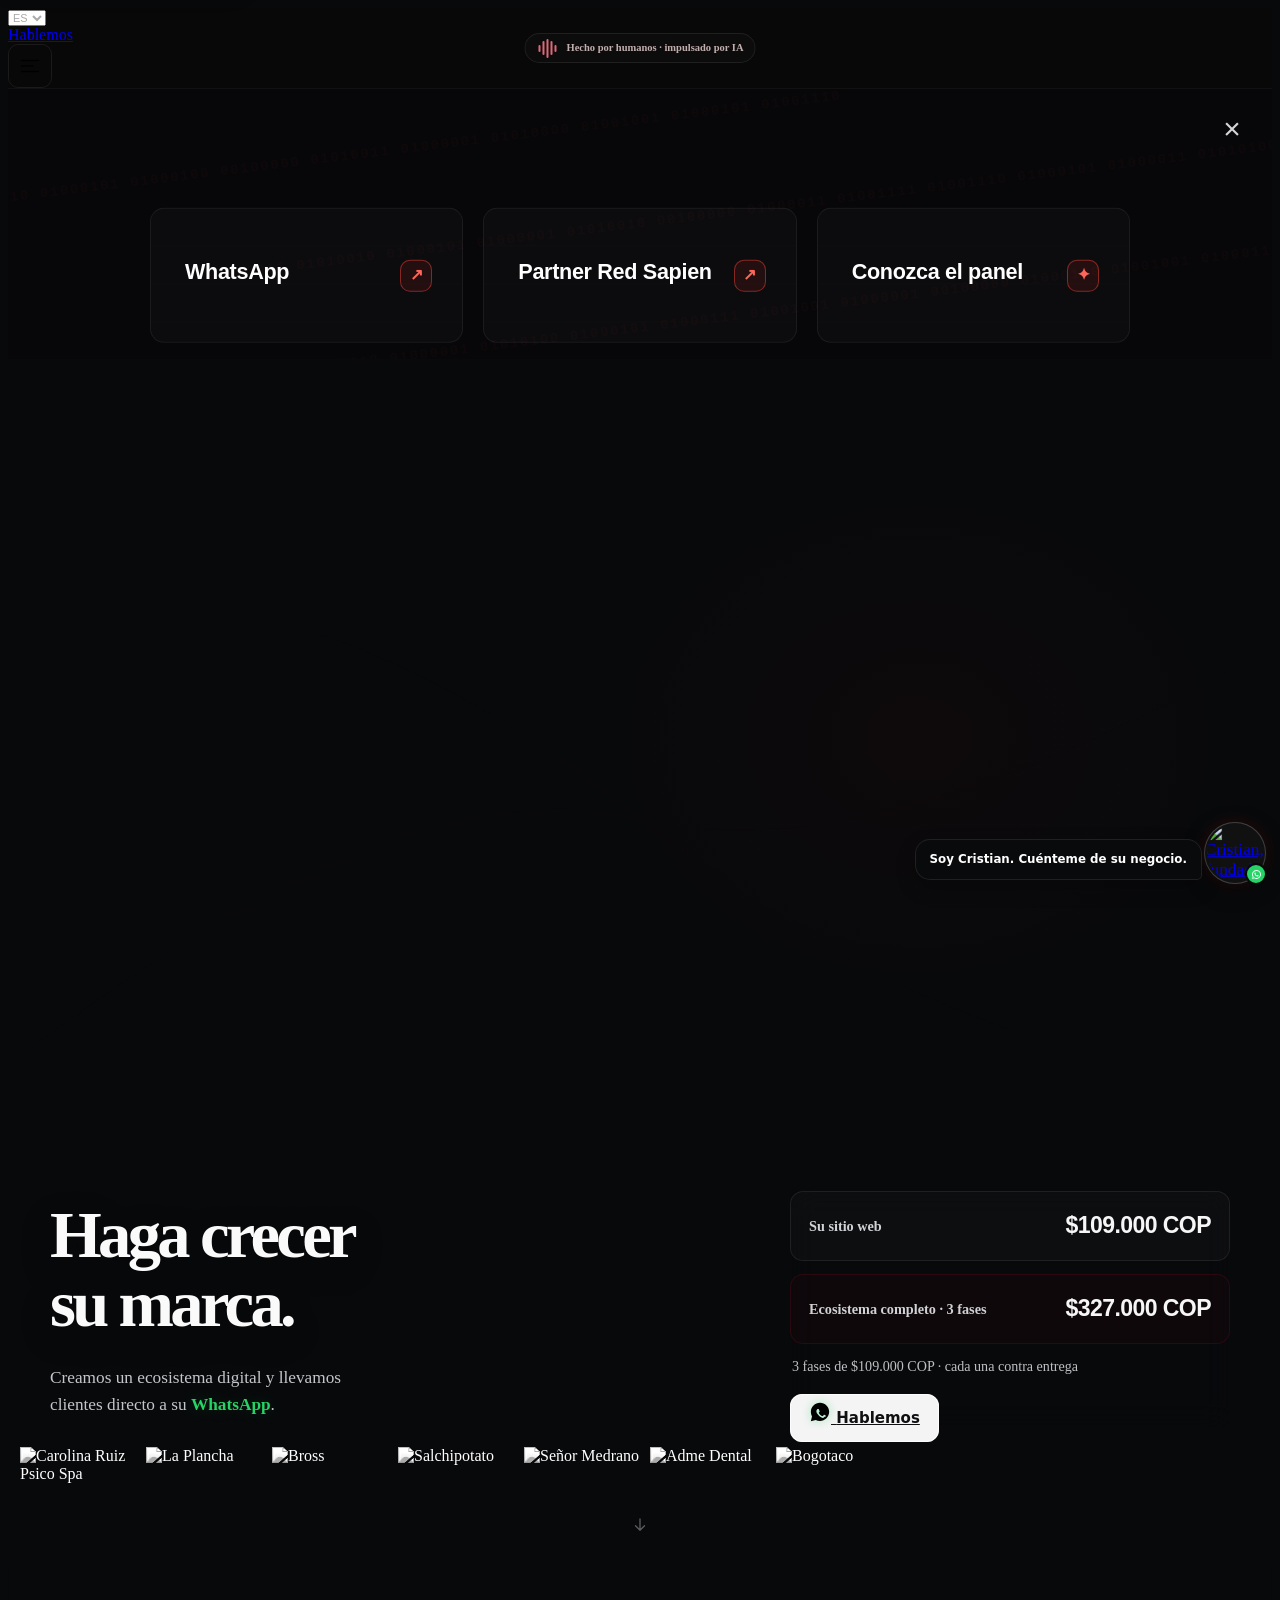
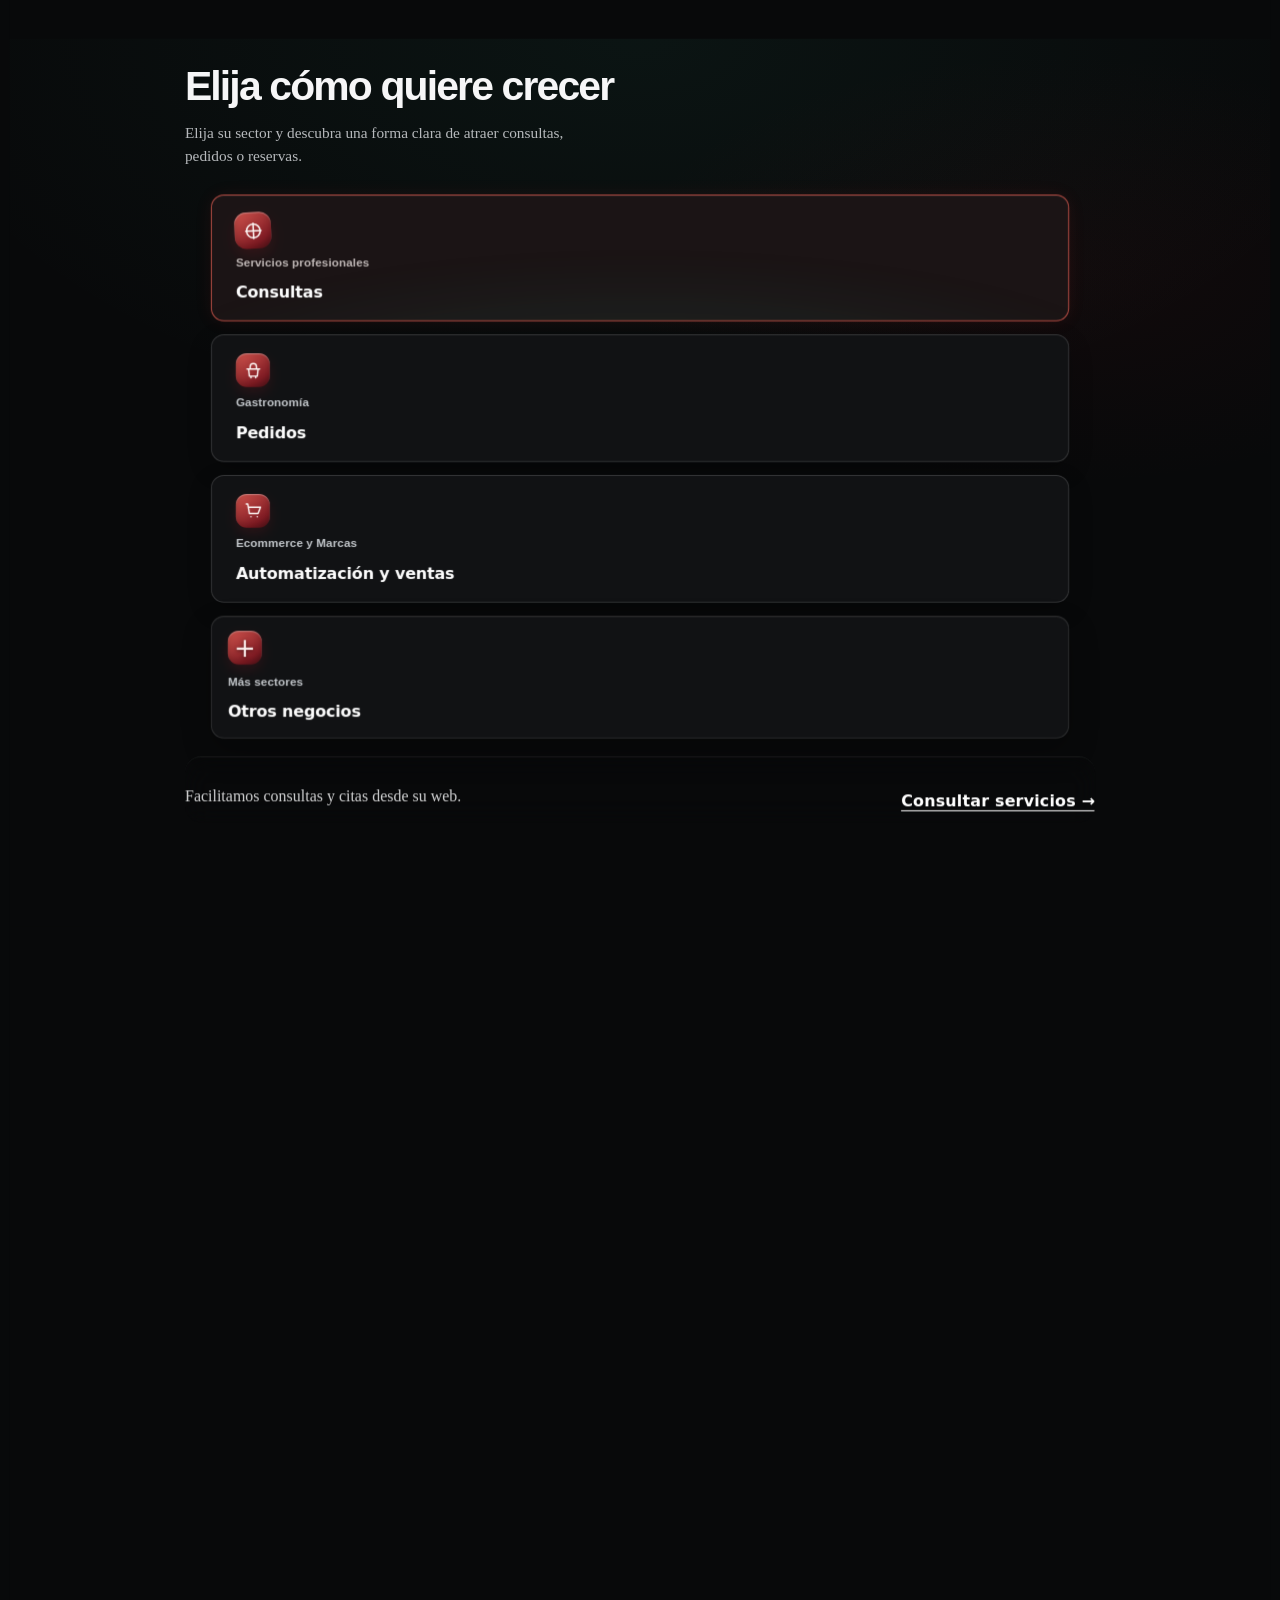
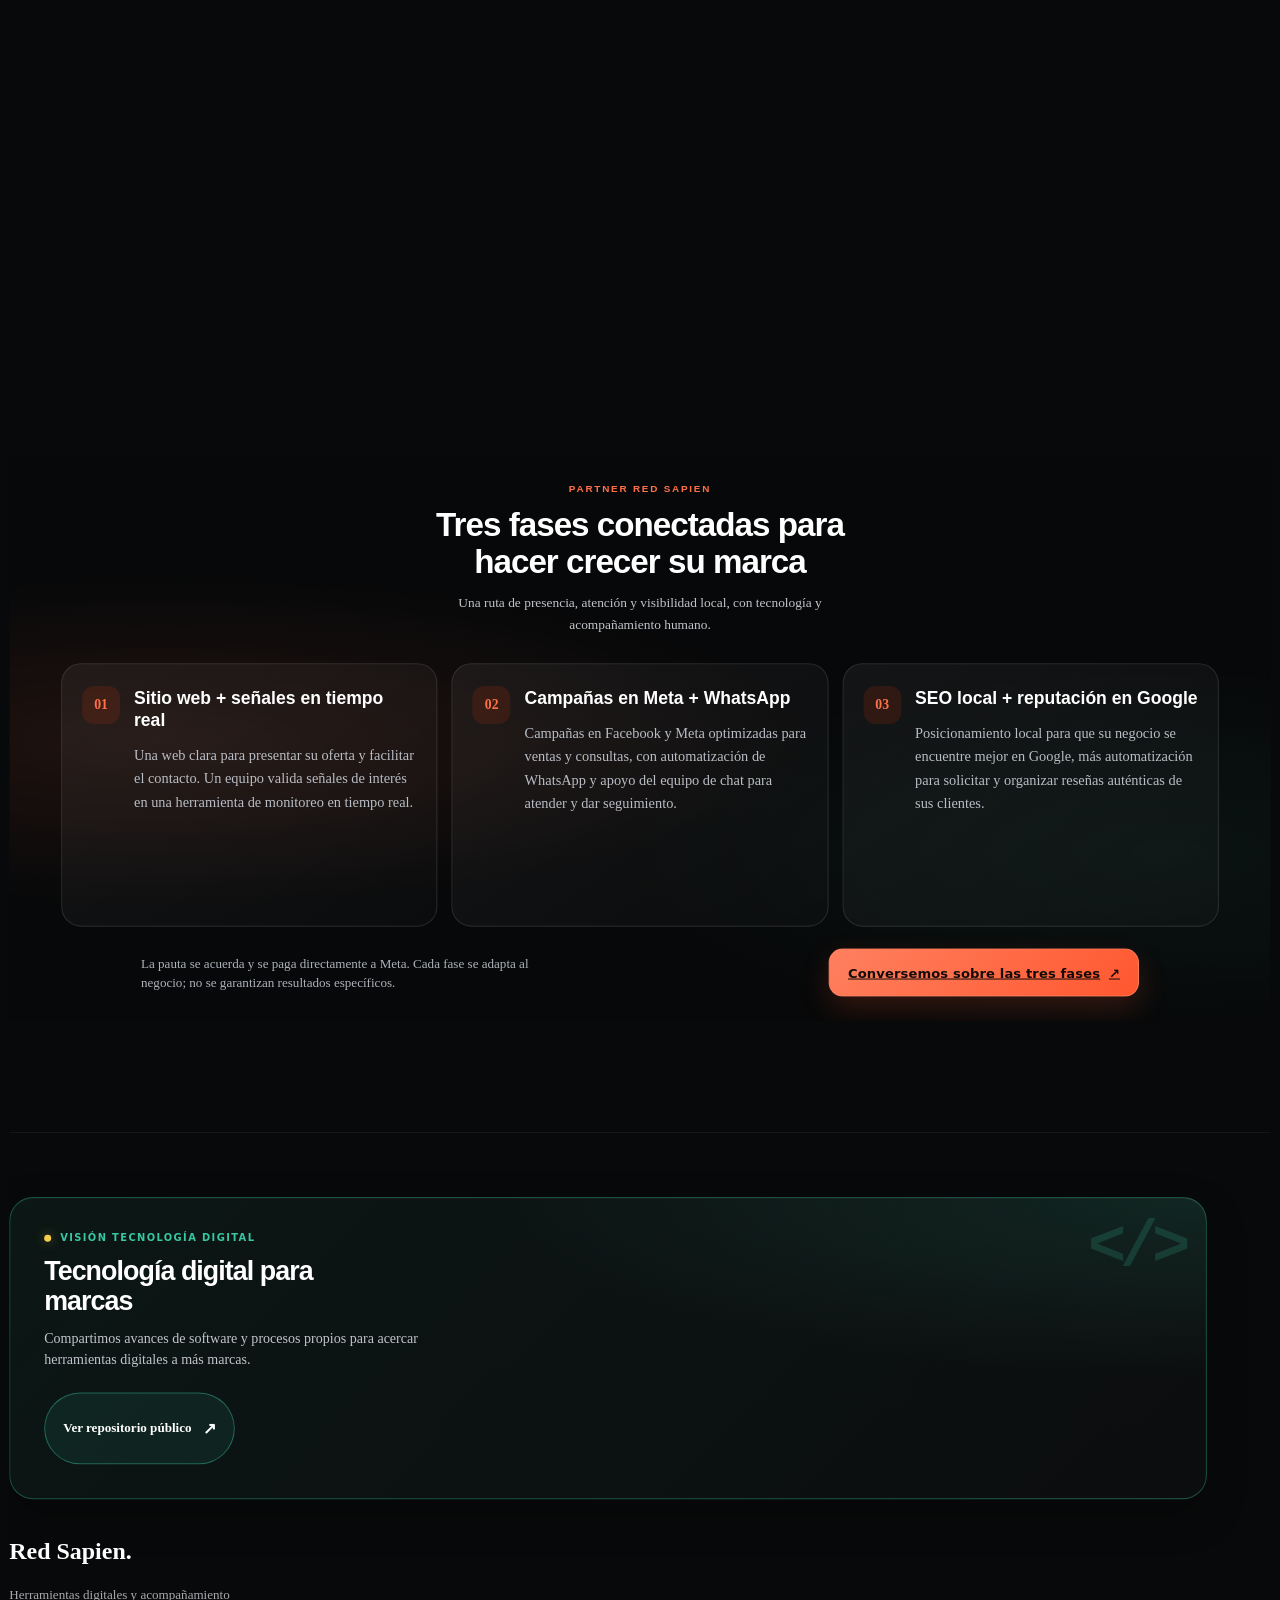
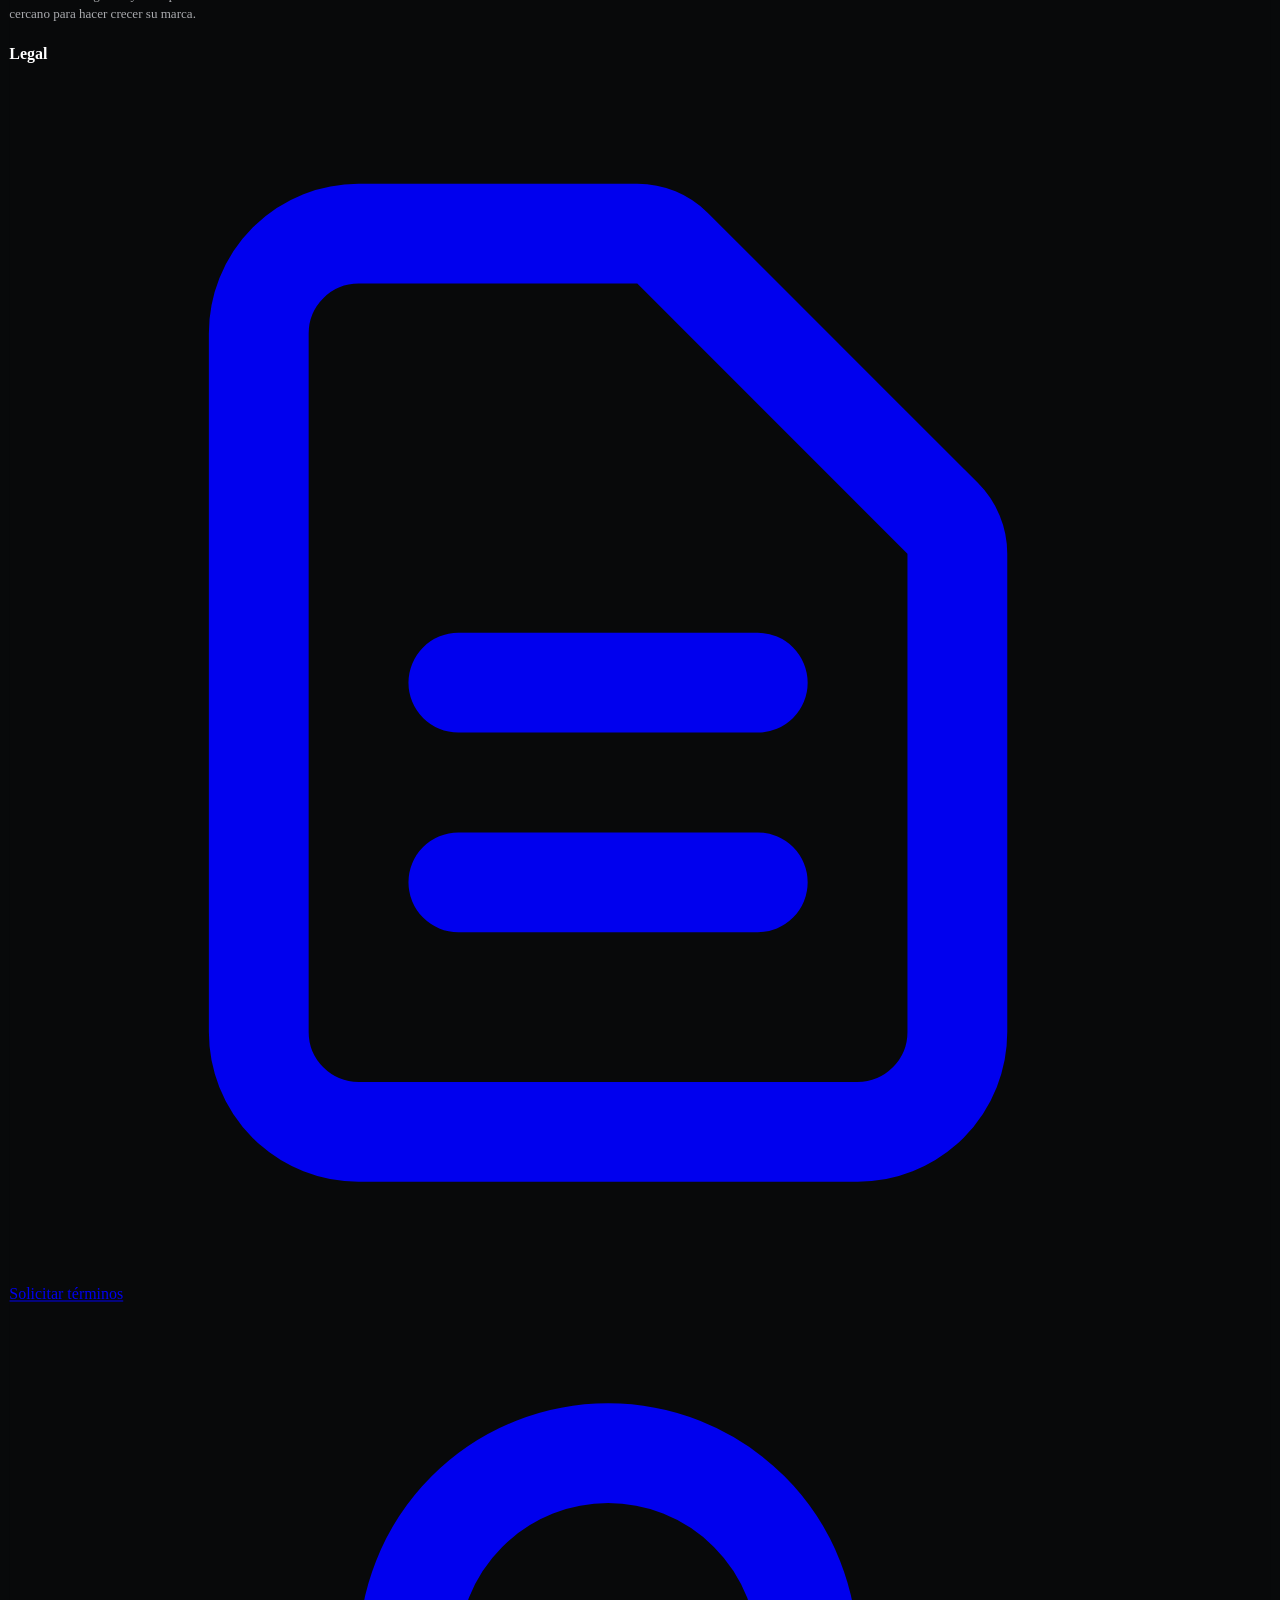
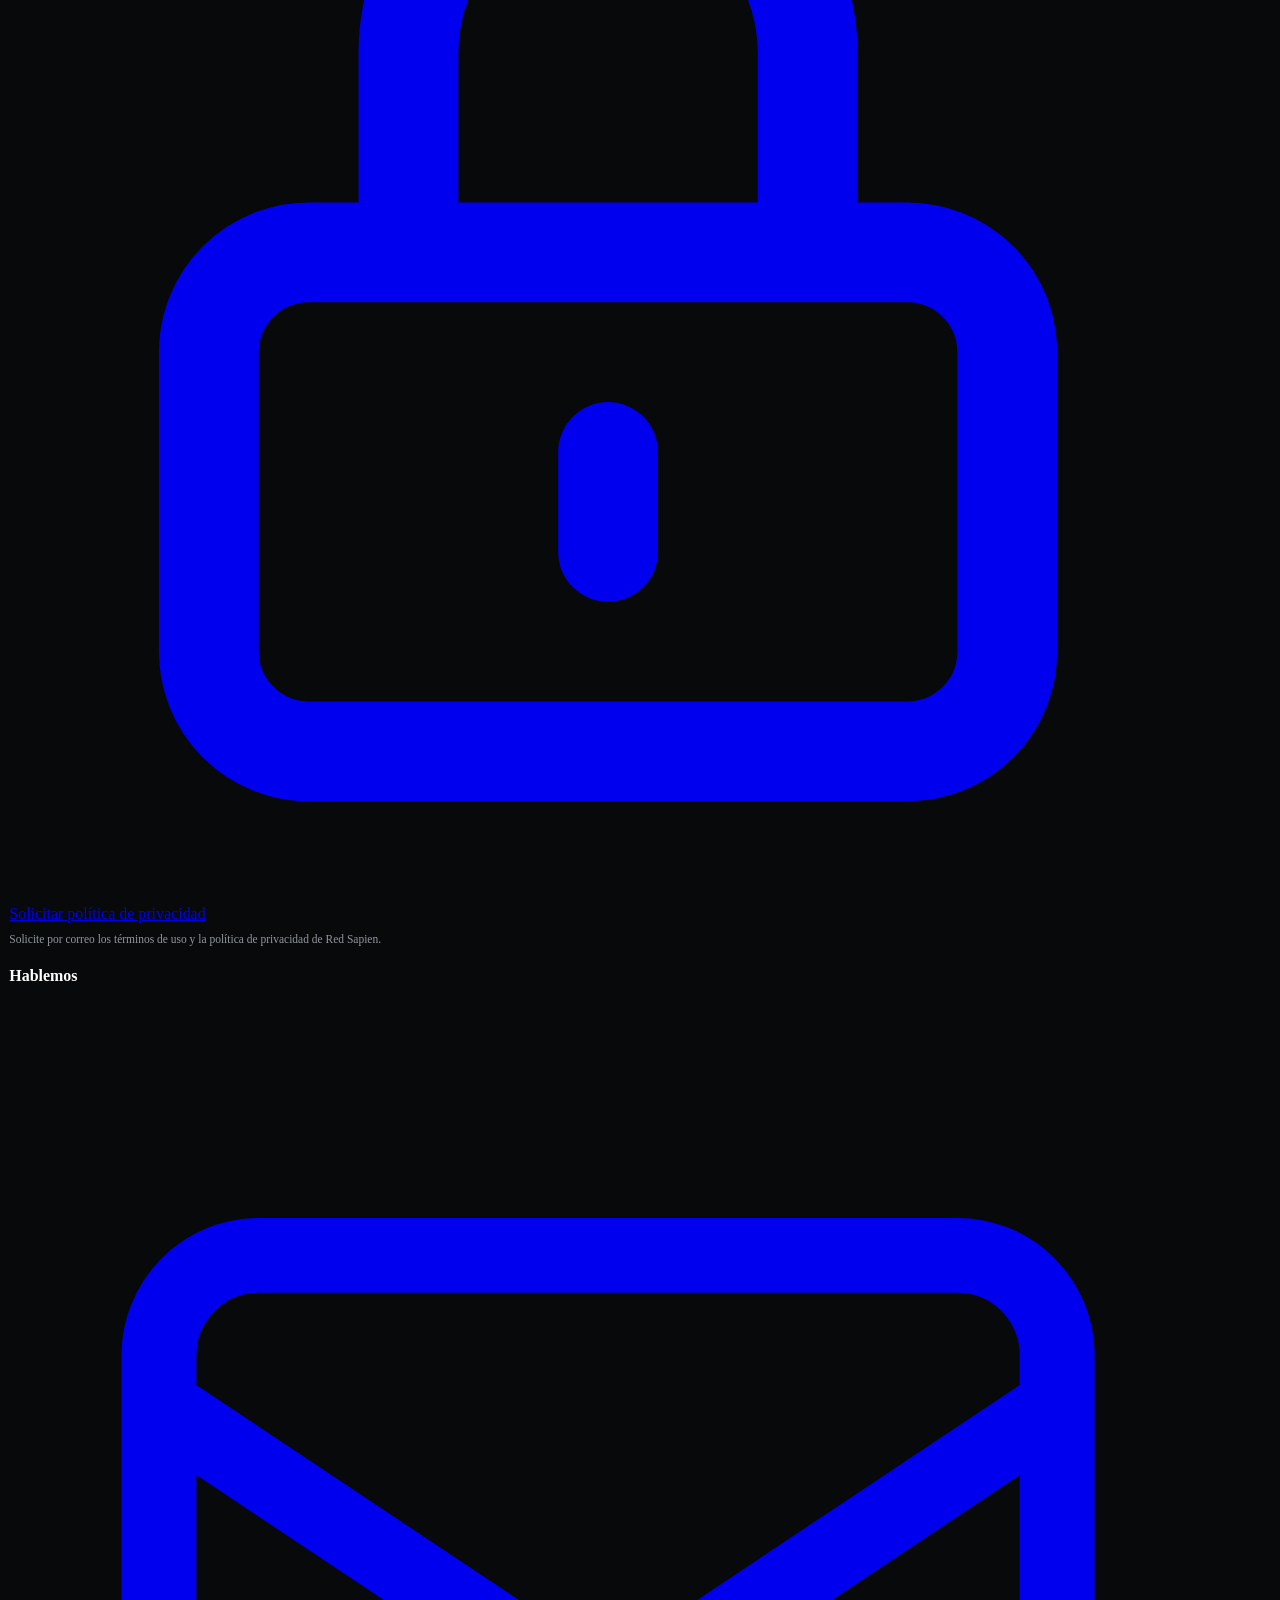
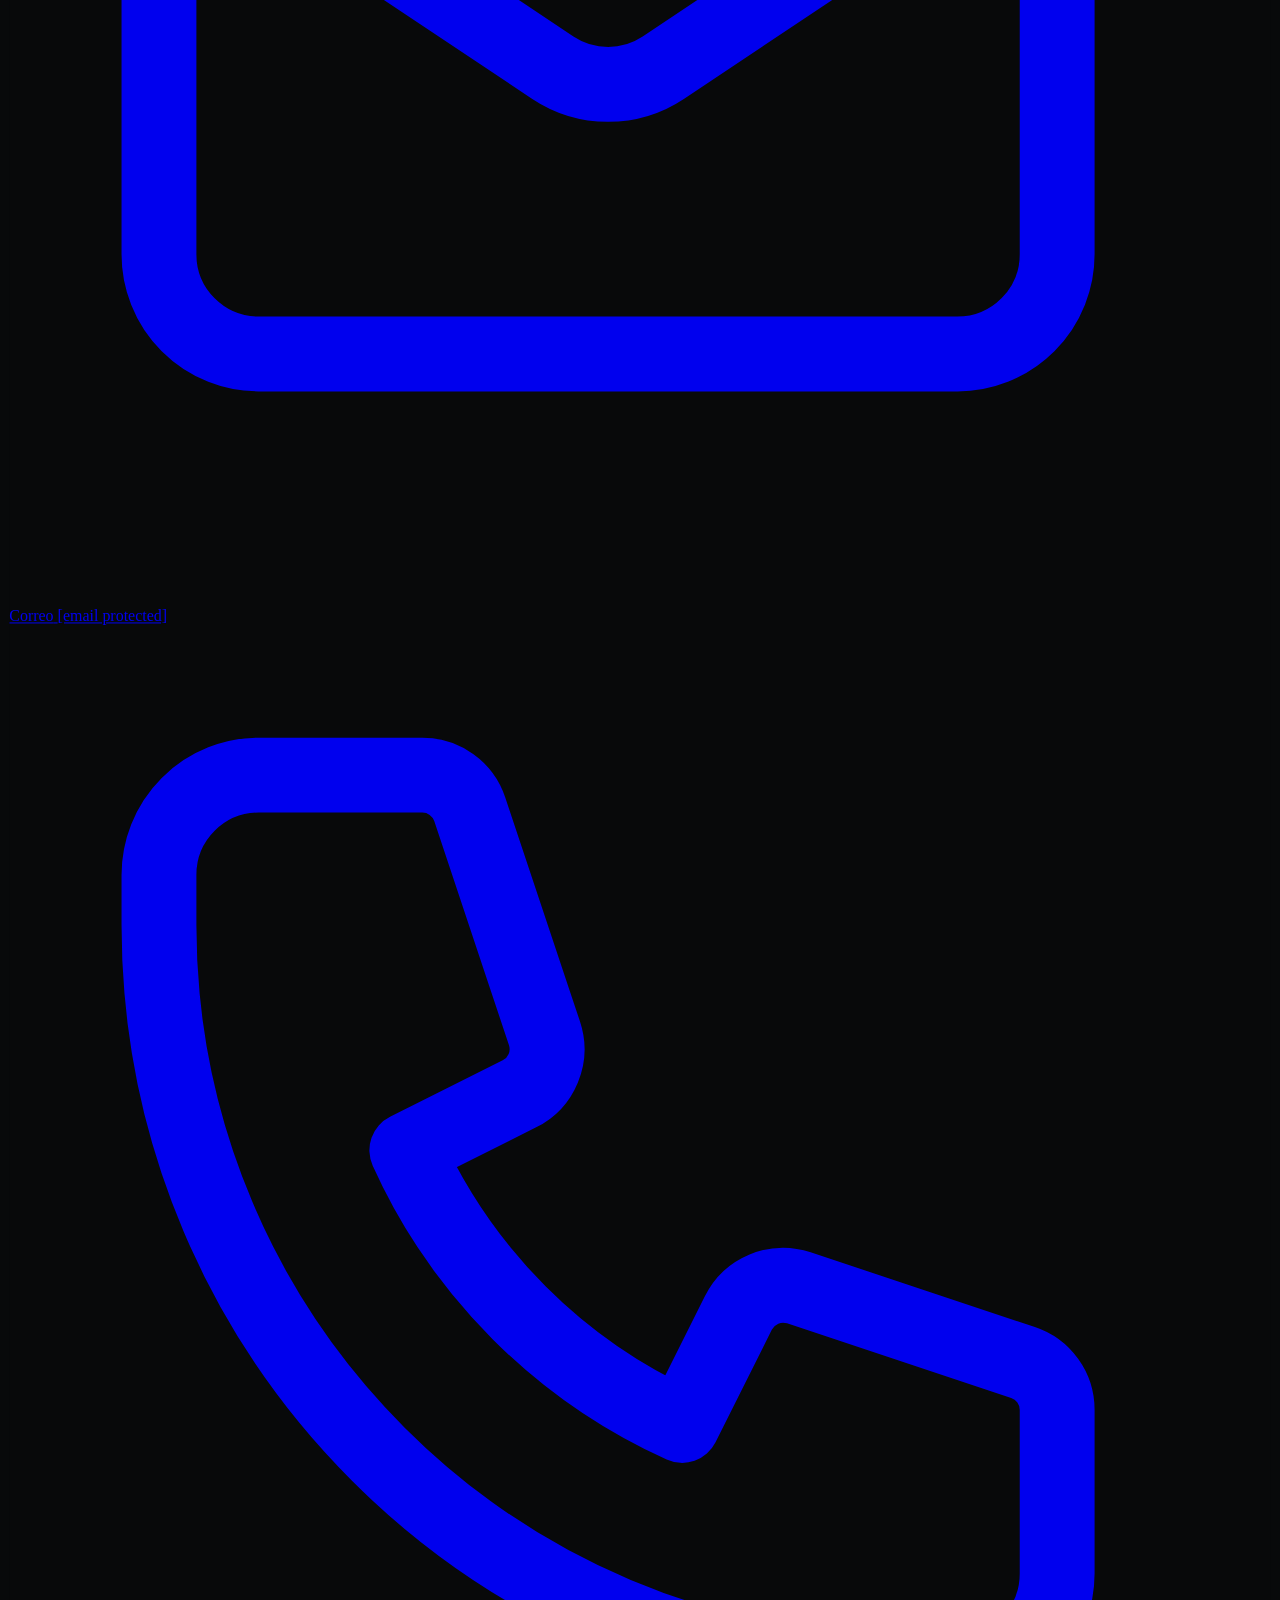
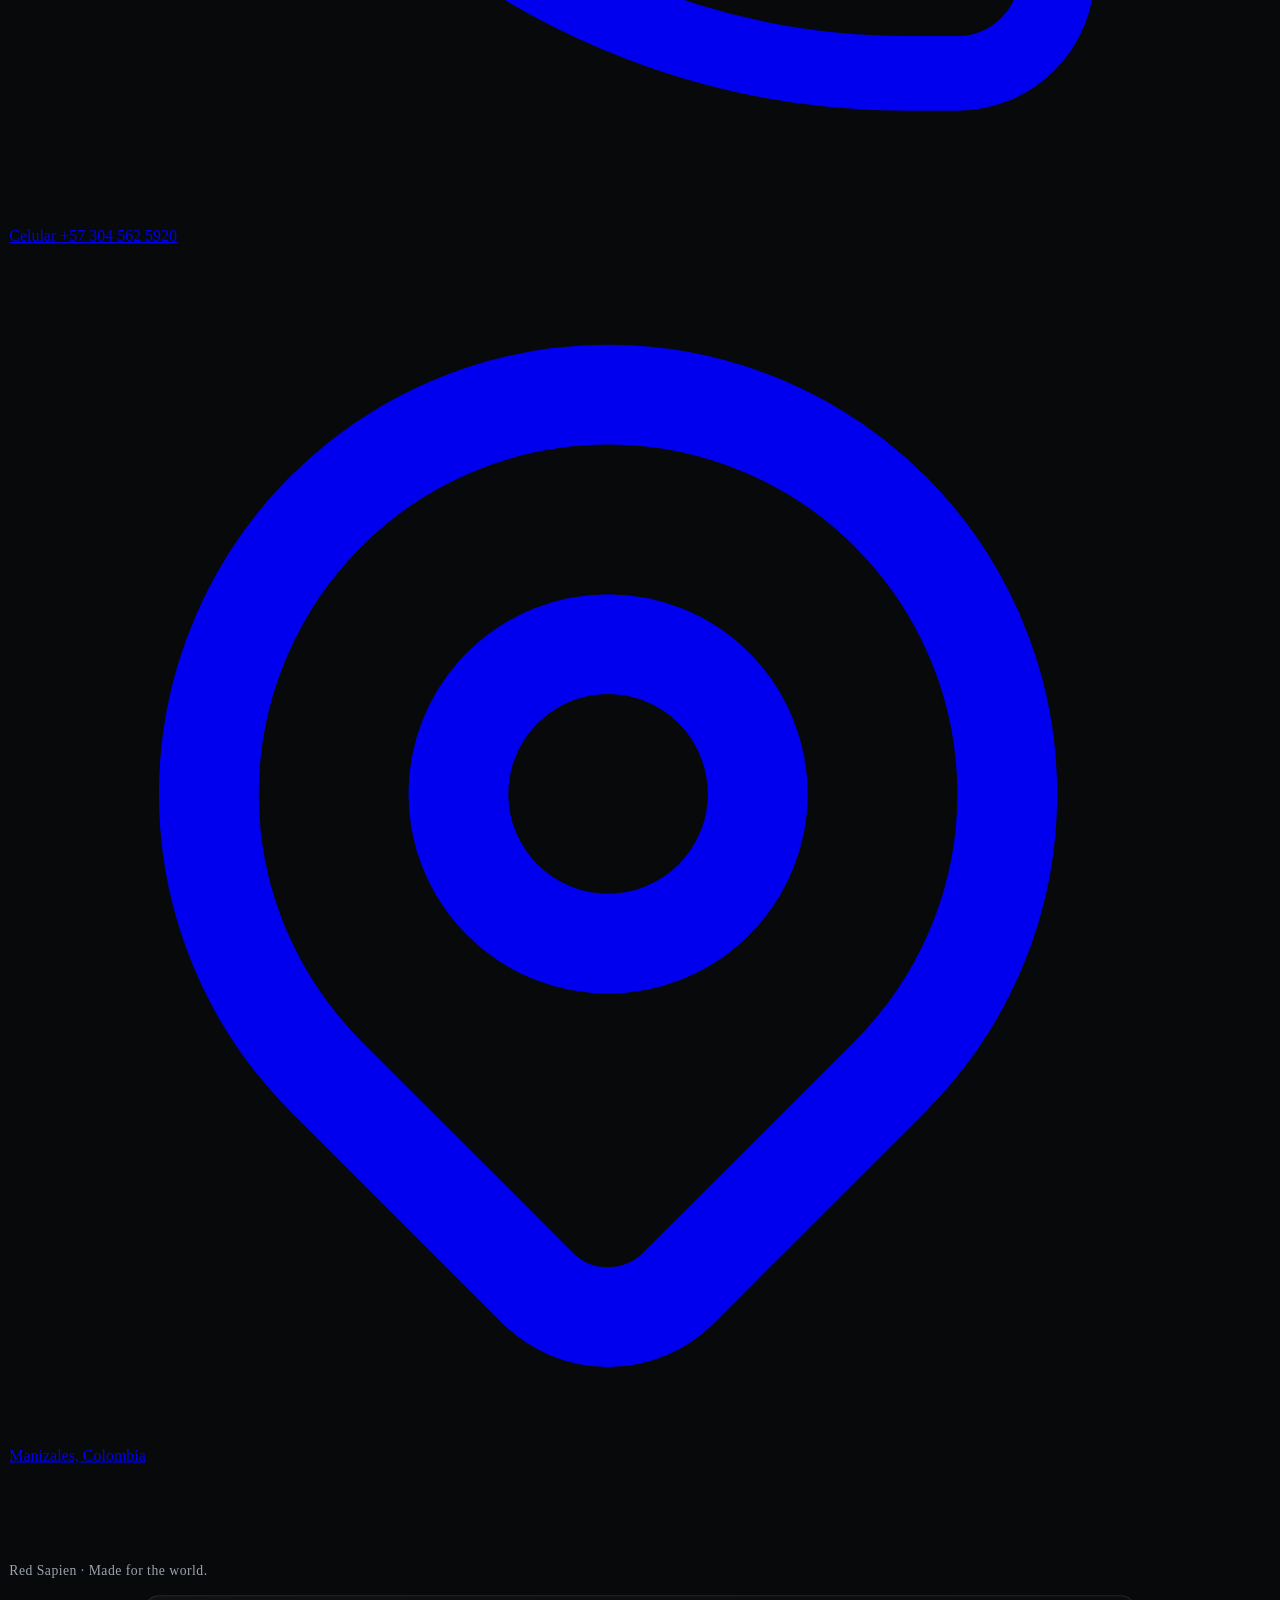
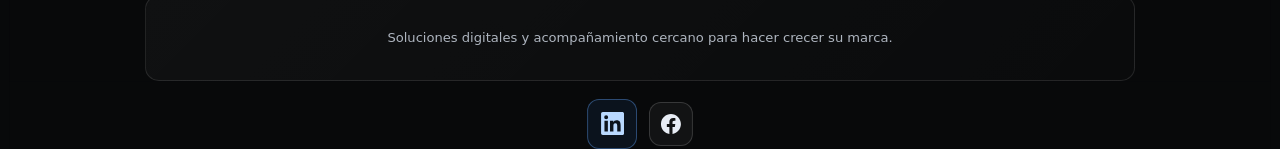
==== commit 63f4c00c: "Preview icon-only Sapien orchestration graphic" ====
--- a/index.html
+++ b/index.html
@@ -1570,6 +1570,36 @@
 @media(max-width:760px){#maquinaria-automatizada .rs-ecosystem-visual{padding:10px!important;border-radius:16px!important}#maquinaria-automatizada .rs-ecosystem-visual__stage{height:190px!important}#maquinaria-automatizada .rs-ecosystem-visual .rs-eco-node{width:48px!important;height:48px!important;min-width:48px!important;max-width:48px!important;border-radius:14px!important}#maquinaria-automatizada .rs-ecosystem-visual .rs-eco-node svg{width:21px!important;height:21px!important}#maquinaria-automatizada .rs-ecosystem-visual .rs-eco-web,#maquinaria-automatizada .rs-ecosystem-visual .rs-eco-social{left:6%!important}#maquinaria-automatizada .rs-ecosystem-visual .rs-eco-ads,#maquinaria-automatizada .rs-ecosystem-visual .rs-eco-seo{right:6%!important}#maquinaria-automatizada .rs-ecosystem-visual .rs-eco-core__orb{width:70px!important;height:70px!important}#maquinaria-automatizada .rs-ecosystem-visual .rs-eco-core__orb:after{width:38px;height:38px}#maquinaria-automatizada .rs-phase-rate{grid-template-columns:auto auto;justify-content:start;gap:6px 10px;width:min(100%,310px);margin:13px 0 8px!important;padding:10px 12px!important;border-radius:11px}#maquinaria-automatizada .rs-phase-rate__phase{grid-column:1;grid-row:1;font-size:.62rem}#maquinaria-automatizada .rs-phase-rate strong{grid-column:2;grid-row:1;font-size:.96rem}#maquinaria-automatizada .rs-phase-rate__terms{grid-column:1/3;grid-row:2;font-size:.7rem}}
 @media(max-width:380px){#maquinaria-automatizada .rs-ecosystem-visual__stage{height:170px!important}#maquinaria-automatizada .rs-ecosystem-visual .rs-eco-web,#maquinaria-automatizada .rs-ecosystem-visual .rs-eco-social{left:3%!important}#maquinaria-automatizada .rs-ecosystem-visual .rs-eco-ads,#maquinaria-automatizada .rs-ecosystem-visual .rs-eco-seo{right:3%!important}}
 @media(prefers-reduced-motion:reduce){#maquinaria-automatizada .rs-ecosystem-visual .rs-eco-flow,#maquinaria-automatizada .rs-ecosystem-visual .rs-eco-node,#maquinaria-automatizada .rs-ecosystem-visual .rs-eco-core__orb{animation:none!important}}
+</style>
+<style id="rs-sapien-icon-only-journey-20261128">
+/* Visual orchestration: pure service icons around the exact Sapien panel mark. */
+#maquinaria-automatizada .rs-journey-0053{position:relative!important;margin-bottom:clamp(30px,4vw,46px)!important;padding:0!important;border:0!important;background:transparent!important;box-shadow:none!important}
+#maquinaria-automatizada .rs-journey-0053 figcaption,#maquinaria-automatizada .rs-journey-caption{position:absolute!important;width:1px!important;height:1px!important;margin:-1px!important;padding:0!important;overflow:hidden!important;clip:rect(0,0,0,0)!important;clip-path:inset(50%)!important;white-space:nowrap!important;border:0!important}
+#maquinaria-automatizada .rs-journey-scene{height:256px!important;margin:0 auto!important;max-width:900px!important;background:radial-gradient(ellipse at center,rgba(255,60,0,.035),transparent 54%)!important}
+#maquinaria-automatizada .rs-journey-lines{opacity:.55!important}
+#maquinaria-automatizada .rs-journey-trace{stroke:#5f514d!important;stroke-opacity:.45!important;stroke-width:1.25!important}
+#maquinaria-automatizada .rs-journey-flow{stroke:#d98168!important;stroke-opacity:.72!important;stroke-width:1.5!important;stroke-dasharray:3 22!important;animation:rsSapienJourneyFlow 5.2s linear infinite!important}
+#maquinaria-automatizada .rs-journey-node{box-sizing:border-box!important;display:grid!important;place-items:center!important;width:68px!important;height:68px!important;padding:0!important;gap:0!important;border:1px solid rgba(255,255,255,.105)!important;border-radius:20px!important;background:linear-gradient(145deg,#191b1d,#0f1011)!important;box-shadow:0 10px 28px rgba(0,0,0,.24),inset 0 1px rgba(255,255,255,.045)!important;text-align:center!important;animation:rsSapienJourneyFloat 5.8s ease-in-out infinite!important}
+#maquinaria-automatizada .rs-journey-node strong,#maquinaria-automatizada .rs-journey-node small,#maquinaria-automatizada .rs-journey-center strong,#maquinaria-automatizada .rs-journey-center small{display:none!important}
+#maquinaria-automatizada .rs-journey-n{display:grid!important;place-items:center!important;width:auto!important;height:auto!important;margin:0!important;padding:0!important;line-height:0!important;font-size:0!important;color:transparent!important;letter-spacing:0!important}
+#maquinaria-automatizada .rs-journey-tool,#maquinaria-automatizada .rs-journey-wa,#maquinaria-automatizada .rs-journey-mail,#maquinaria-automatizada .rs-journey-google-g{box-sizing:border-box!important;display:inline-grid!important;place-items:center!important;width:31px!important;height:31px!important;margin:0!important;border:0!important;border-radius:9px!important;background:transparent!important;color:#e6a38e!important;box-shadow:none!important;font-size:0!important}
+#maquinaria-automatizada .rs-journey-tools{display:flex!important;align-items:center!important;justify-content:center!important;gap:3px!important;margin:0!important}
+#maquinaria-automatizada .rs-journey-tool svg,#maquinaria-automatizada .rs-journey-wa svg,#maquinaria-automatizada .rs-journey-mail svg,#maquinaria-automatizada .rs-journey-google-g svg{width:25px!important;height:25px!important;fill:none!important;stroke:#e8a08b!important;stroke-width:1.55!important;stroke-linecap:round!important;stroke-linejoin:round!important}
+#maquinaria-automatizada .rs-journey-wa svg{fill:none!important;stroke:#e8a08b!important}
+#maquinaria-automatizada .rs-journey-mail svg{stroke:none!important;fill:#e8a08b!important}
+#maquinaria-automatizada .rs-journey-google-g svg{stroke:none!important;fill:none!important}
+#maquinaria-automatizada .rs-journey-web{left:7%!important;top:20%!important;bottom:auto!important}
+#maquinaria-automatizada .rs-journey-ads{right:7%!important;top:20%!important;bottom:auto!important}
+#maquinaria-automatizada .rs-journey-google{left:50%!important;right:auto!important;bottom:3%!important;top:auto!important;transform:translateX(-50%)!important}
+#maquinaria-automatizada .rs-journey-center{position:absolute!important;left:50%!important;top:46%!important;display:grid!important;place-items:center!important;width:96px!important;height:96px!important;gap:0!important;transform:translate(-50%,-50%)!important}
+#maquinaria-automatizada .rs-journey-orb{box-sizing:border-box!important;display:grid!important;place-items:center!important;width:88px!important;height:88px!important;border:1px solid rgba(217,129,104,.28)!important;border-radius:50%!important;background:radial-gradient(circle at center,rgba(255,60,0,.105),rgba(255,60,0,.025) 65%,transparent 68%)!important;box-shadow:0 0 34px rgba(255,60,0,.12),inset 0 0 20px rgba(255,60,0,.05)!important;animation:rsSapienCore 6s ease-in-out infinite!important}
+#maquinaria-automatizada .rs-journey-orb svg{display:none!important}
+#maquinaria-automatizada .rs-journey-orb::after{content:"";display:block;width:49px;height:49px;background:url("assets/Image/Sapien-mark-v4.svg") center/contain no-repeat;filter:drop-shadow(0 0 12px rgba(255,60,0,.28))}
+@keyframes rsSapienJourneyFlow{to{stroke-dashoffset:-110}}
+@keyframes rsSapienJourneyFloat{0%,100%{translate:0 0}50%{translate:0 -3px}}
+@media(max-width:760px){#maquinaria-automatizada .rs-journey-scene{height:208px!important}#maquinaria-automatizada .rs-journey-node{width:52px!important;height:52px!important;border-radius:15px!important}#maquinaria-automatizada .rs-journey-tool,#maquinaria-automatizada .rs-journey-wa,#maquinaria-automatizada .rs-journey-mail,#maquinaria-automatizada .rs-journey-google-g{width:25px!important;height:25px!important}#maquinaria-automatizada .rs-journey-tool svg,#maquinaria-automatizada .rs-journey-wa svg,#maquinaria-automatizada .rs-journey-mail svg,#maquinaria-automatizada .rs-journey-google-g svg{width:22px!important;height:22px!important}#maquinaria-automatizada .rs-journey-web{left:4%!important;top:18%!important}#maquinaria-automatizada .rs-journey-ads{right:4%!important;top:18%!important}#maquinaria-automatizada .rs-journey-google{bottom:2%!important}#maquinaria-automatizada .rs-journey-center{top:46%!important;width:78px!important;height:78px!important}#maquinaria-automatizada .rs-journey-orb{width:72px!important;height:72px!important}#maquinaria-automatizada .rs-journey-orb::after{width:41px;height:41px}}
+@media(max-width:380px){#maquinaria-automatizada .rs-journey-scene{height:188px!important}#maquinaria-automatizada .rs-journey-web{left:2%!important}#maquinaria-automatizada .rs-journey-ads{right:2%!important}}
+@media(prefers-reduced-motion:reduce){#maquinaria-automatizada .rs-journey-flow,#maquinaria-automatizada .rs-journey-node,#maquinaria-automatizada .rs-journey-orb{animation:none!important}}
 </style>
 </head>
 <body class="font-sans overflow-x-hidden" data-niche="health"><a class="rs-skip-link" href="#main-content">Saltar al contenido principal</a>
